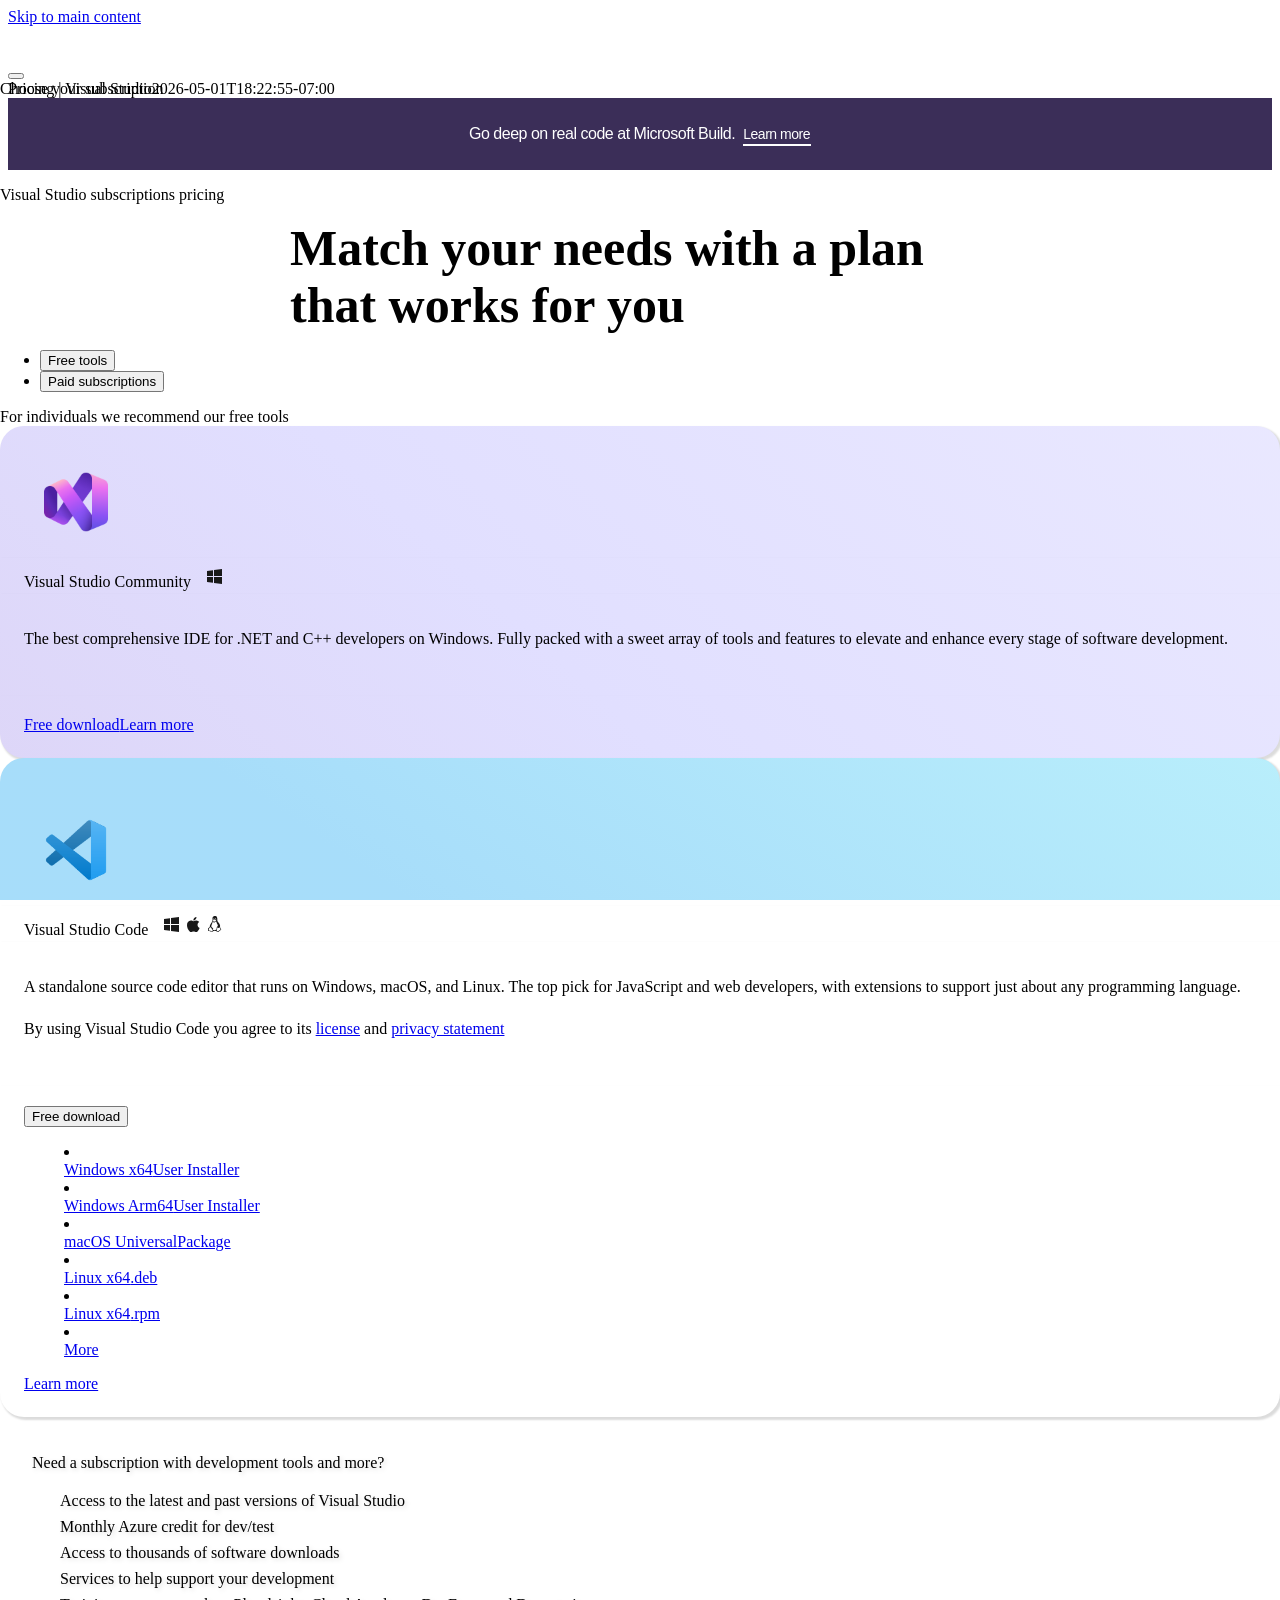
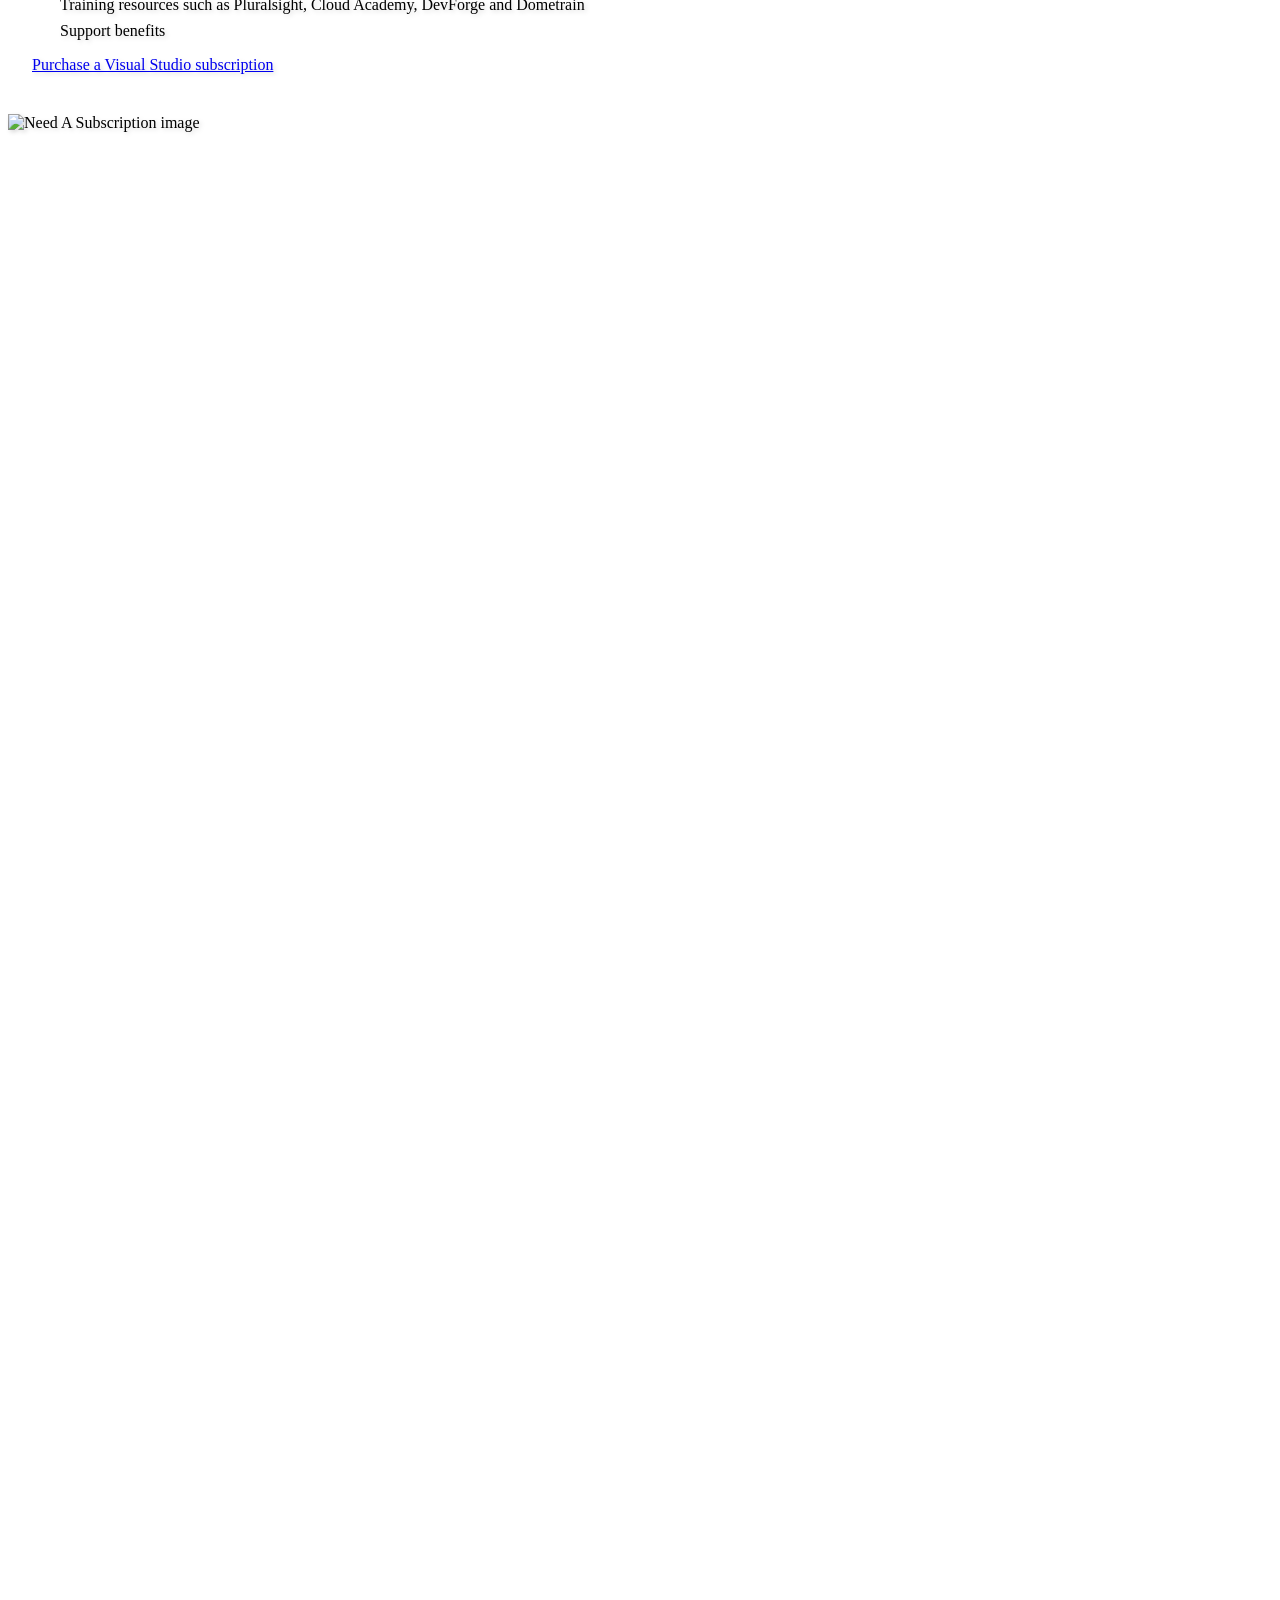
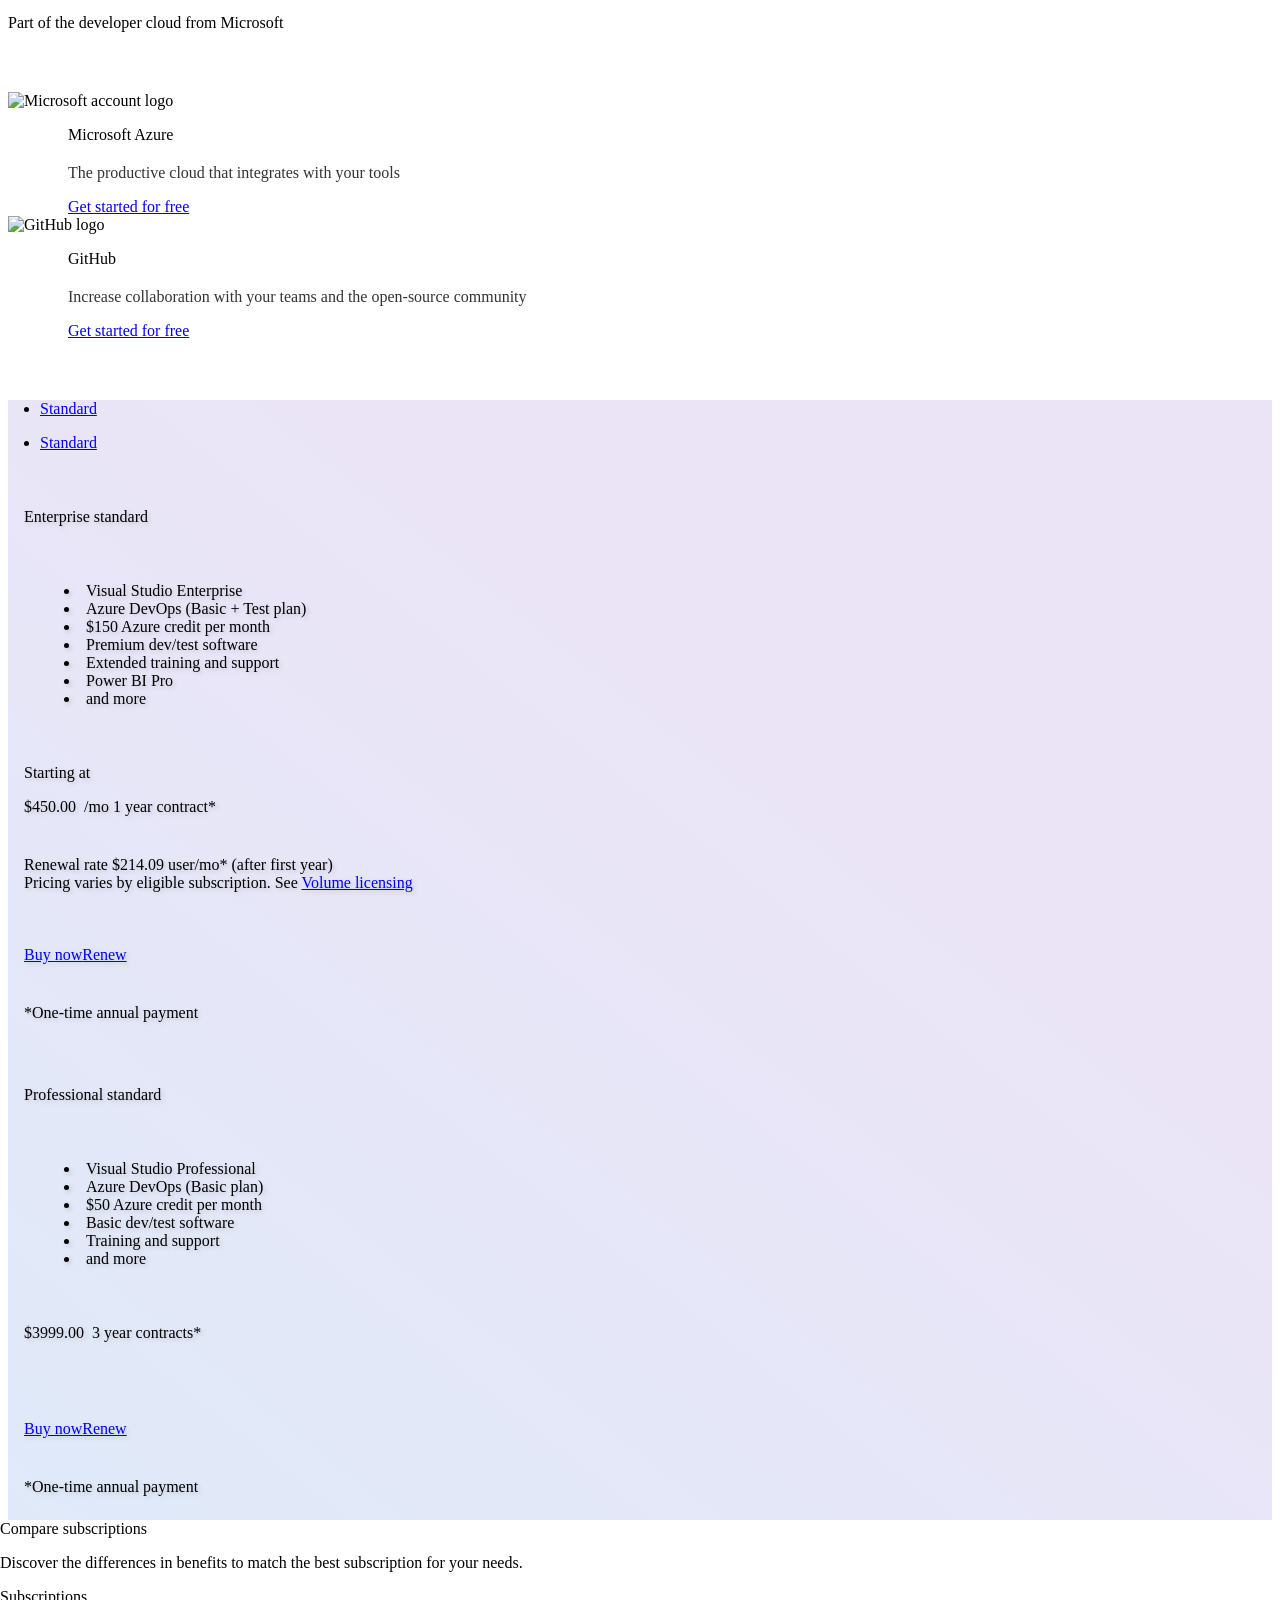
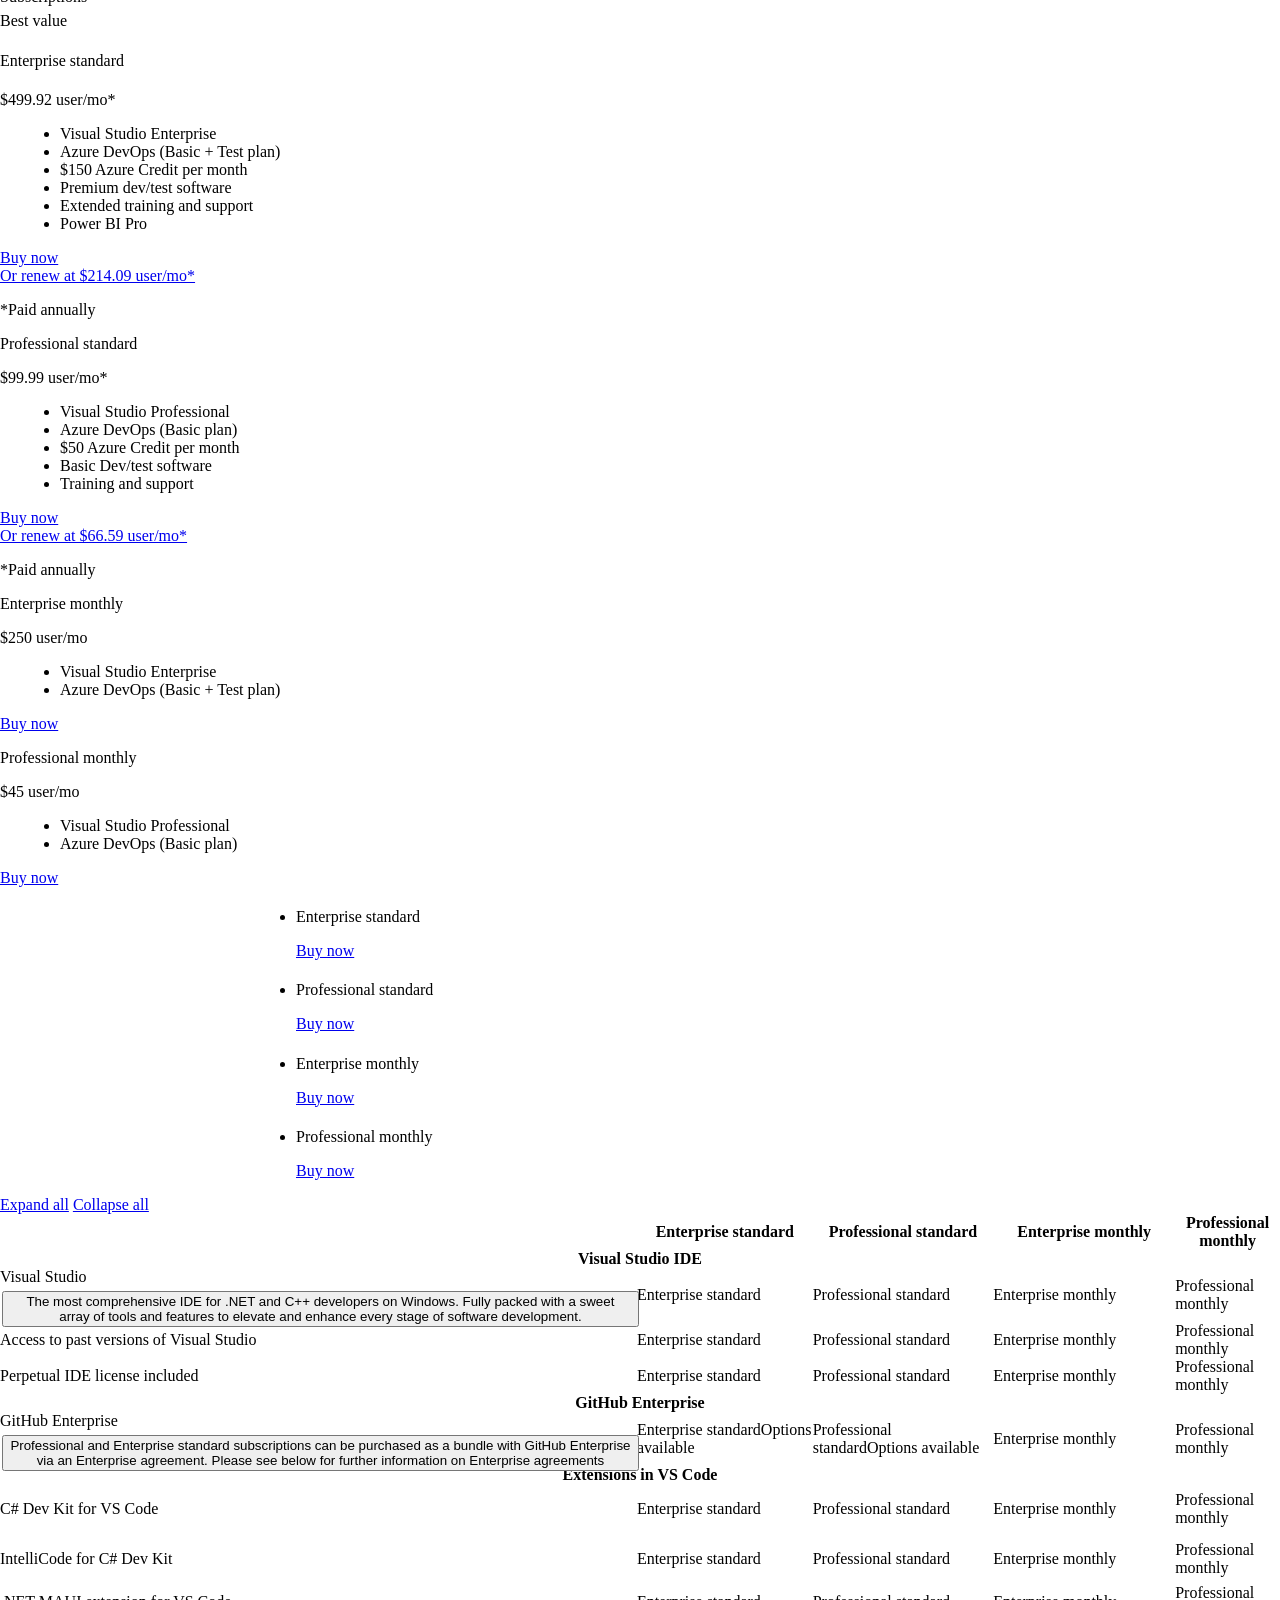
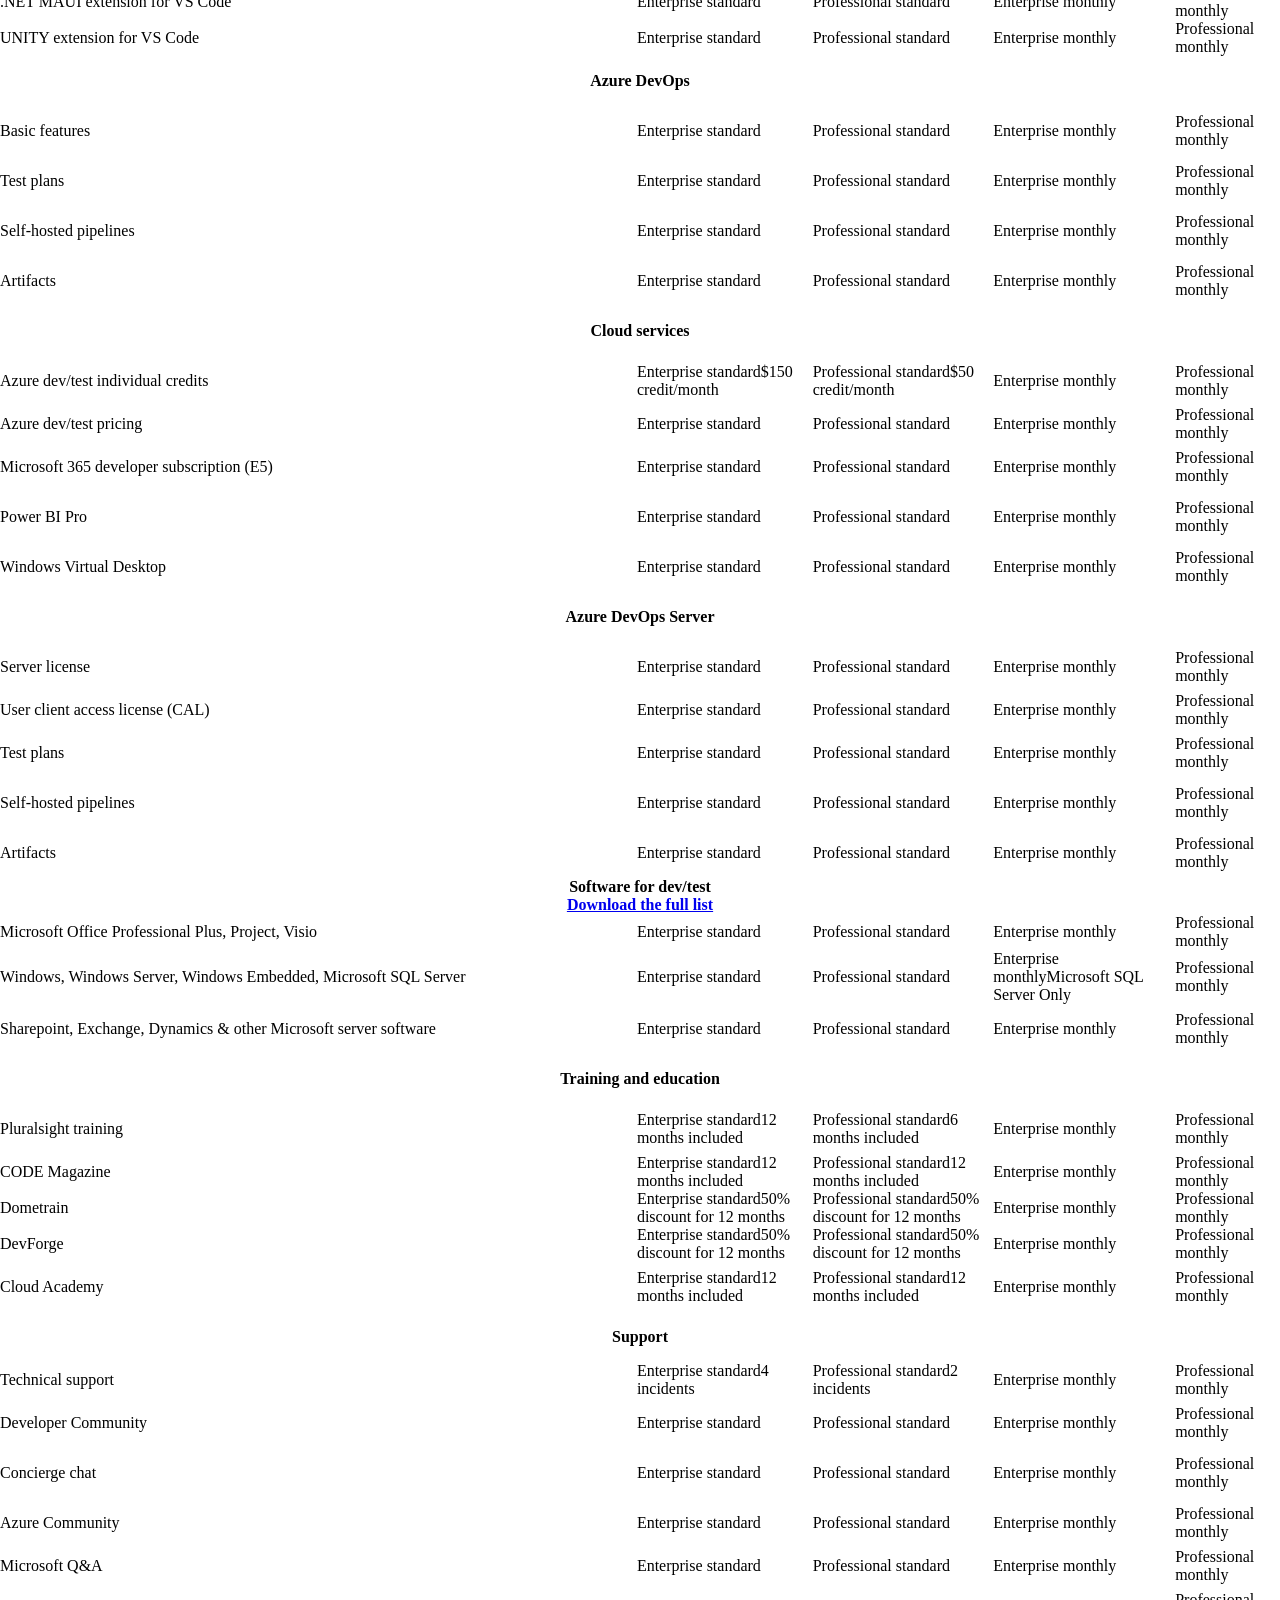
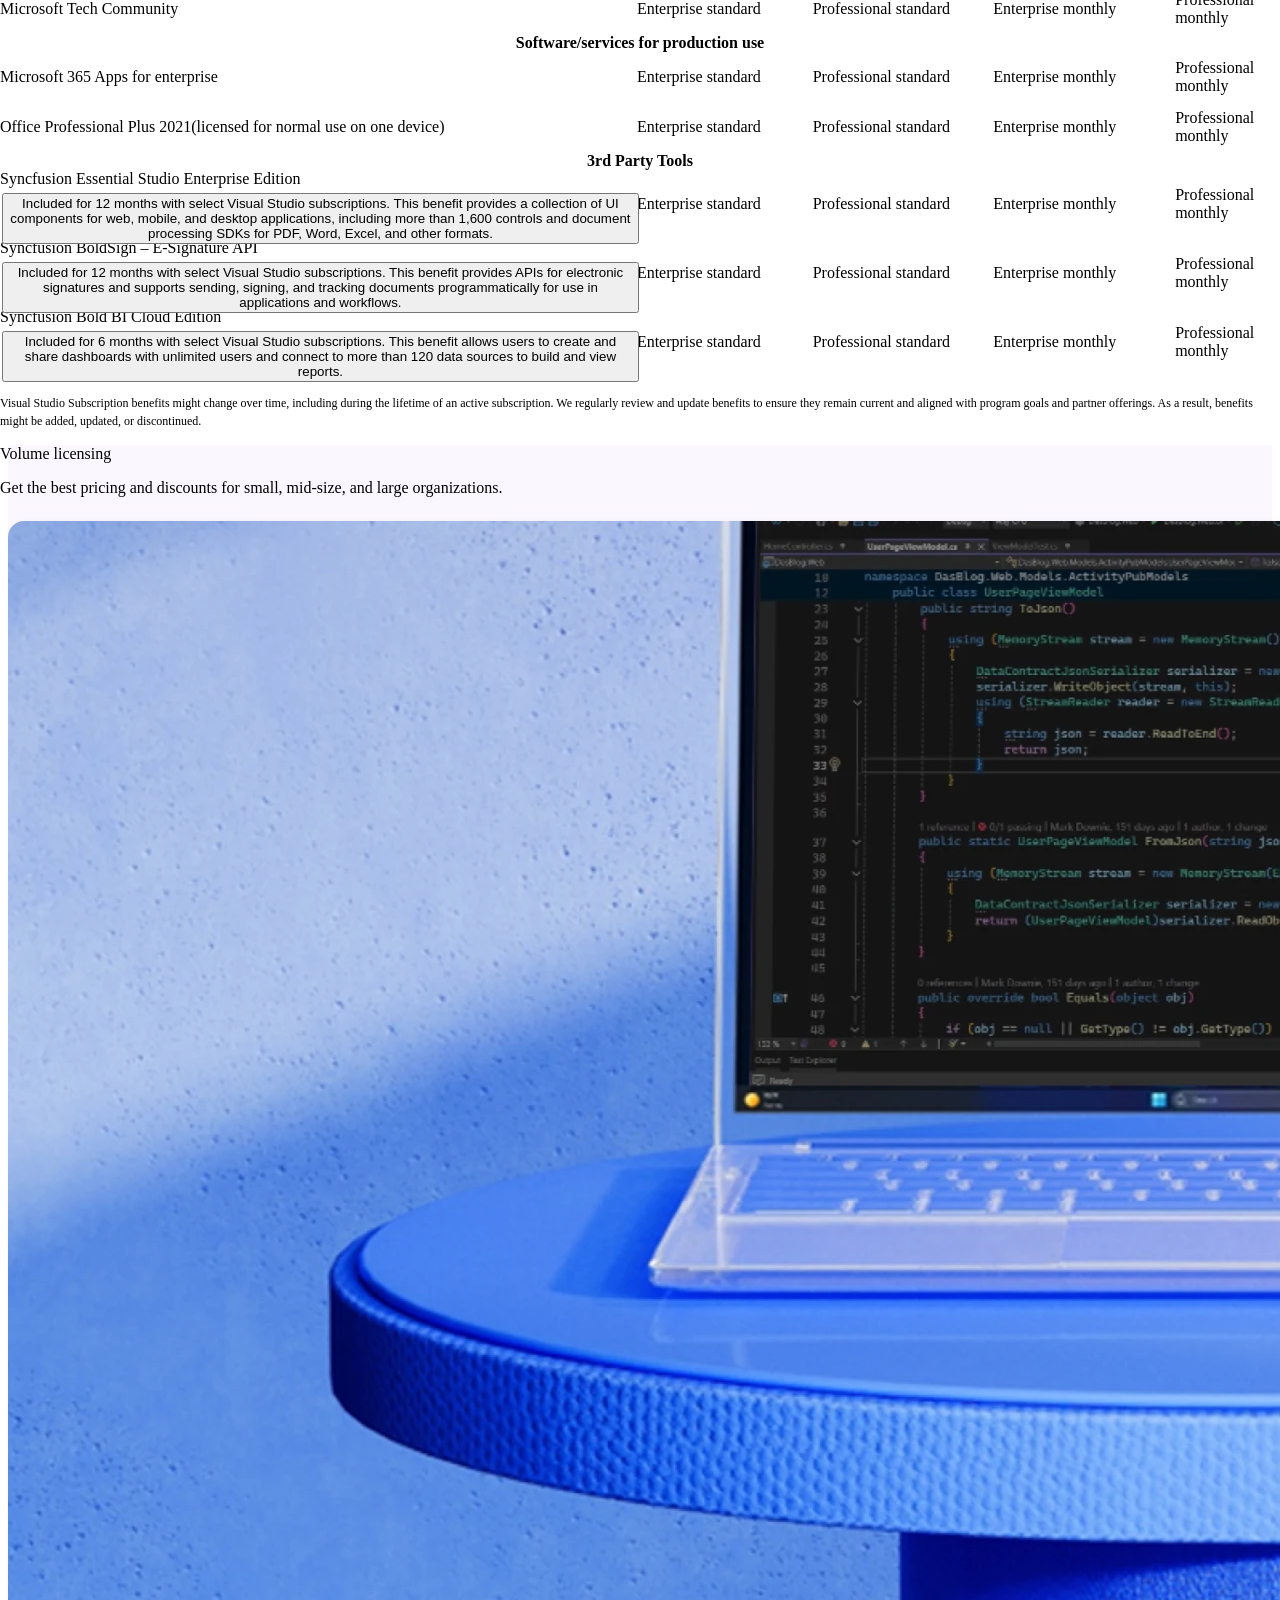
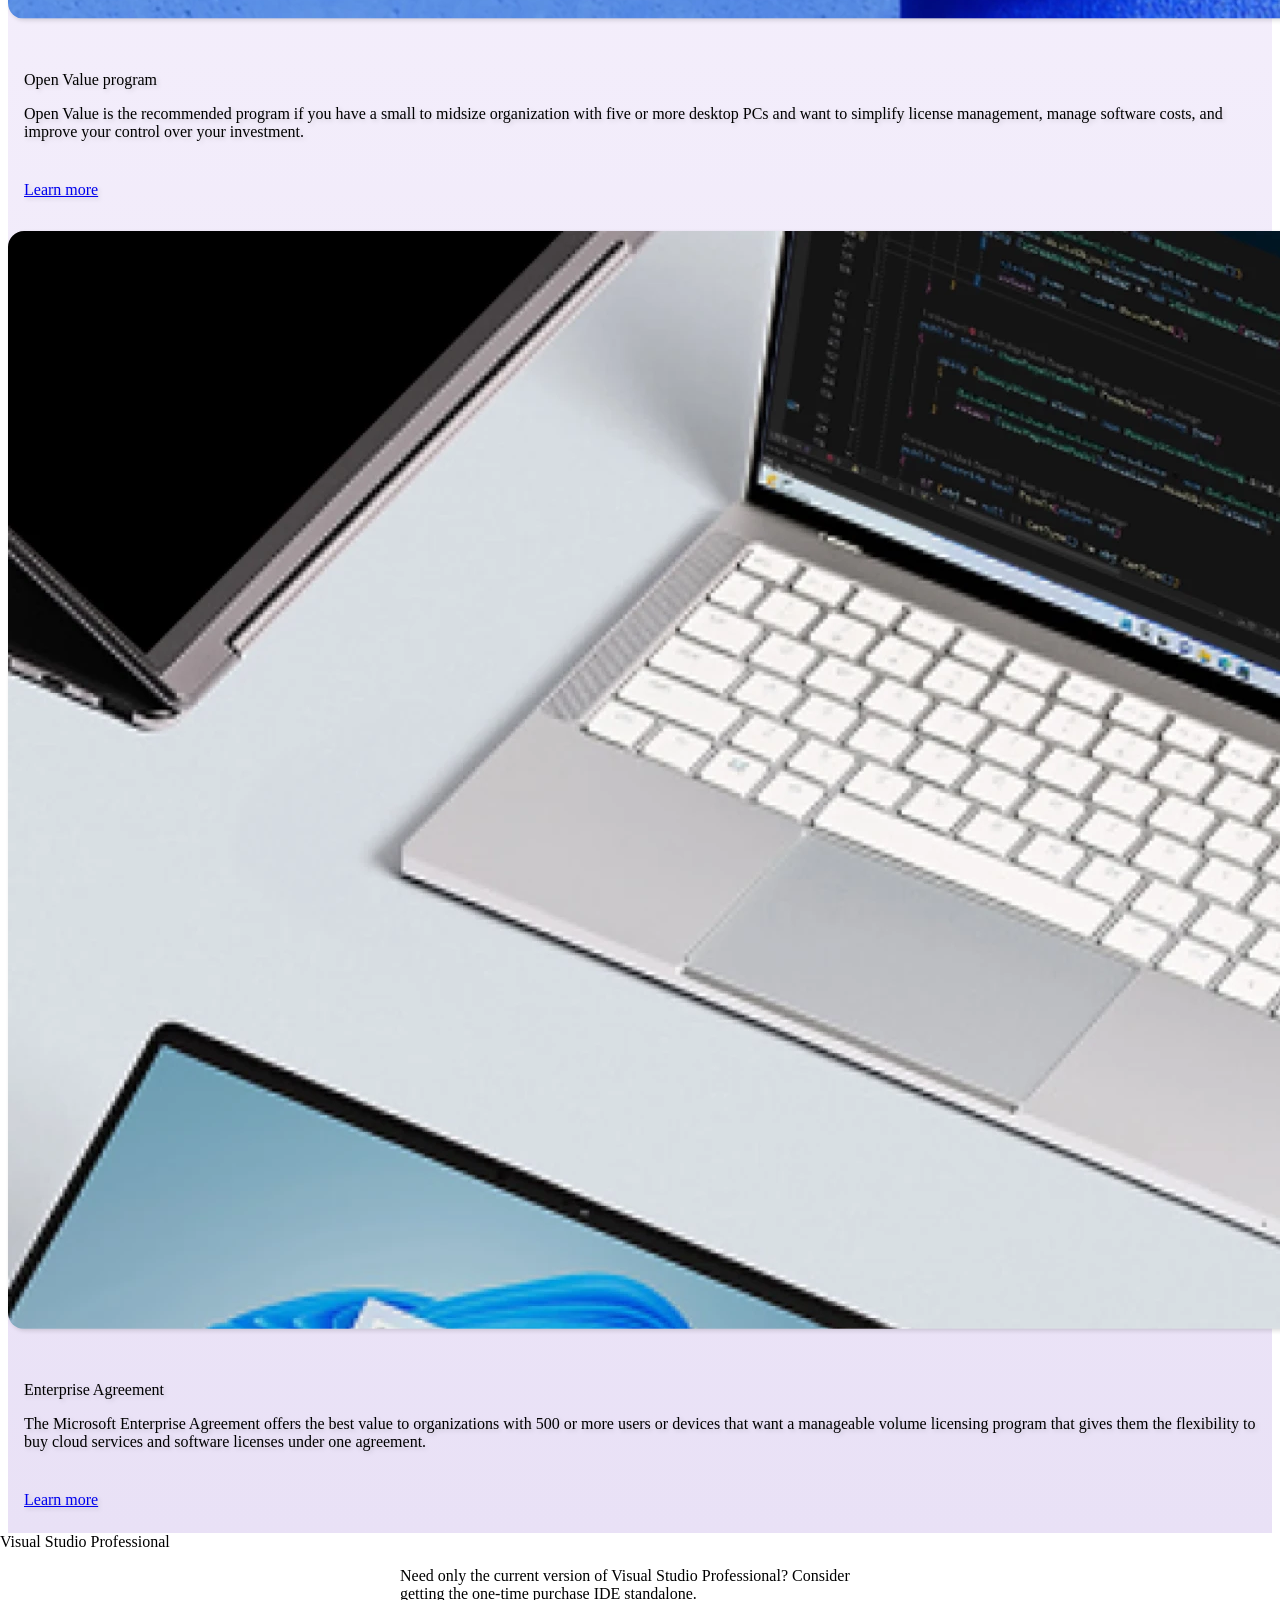
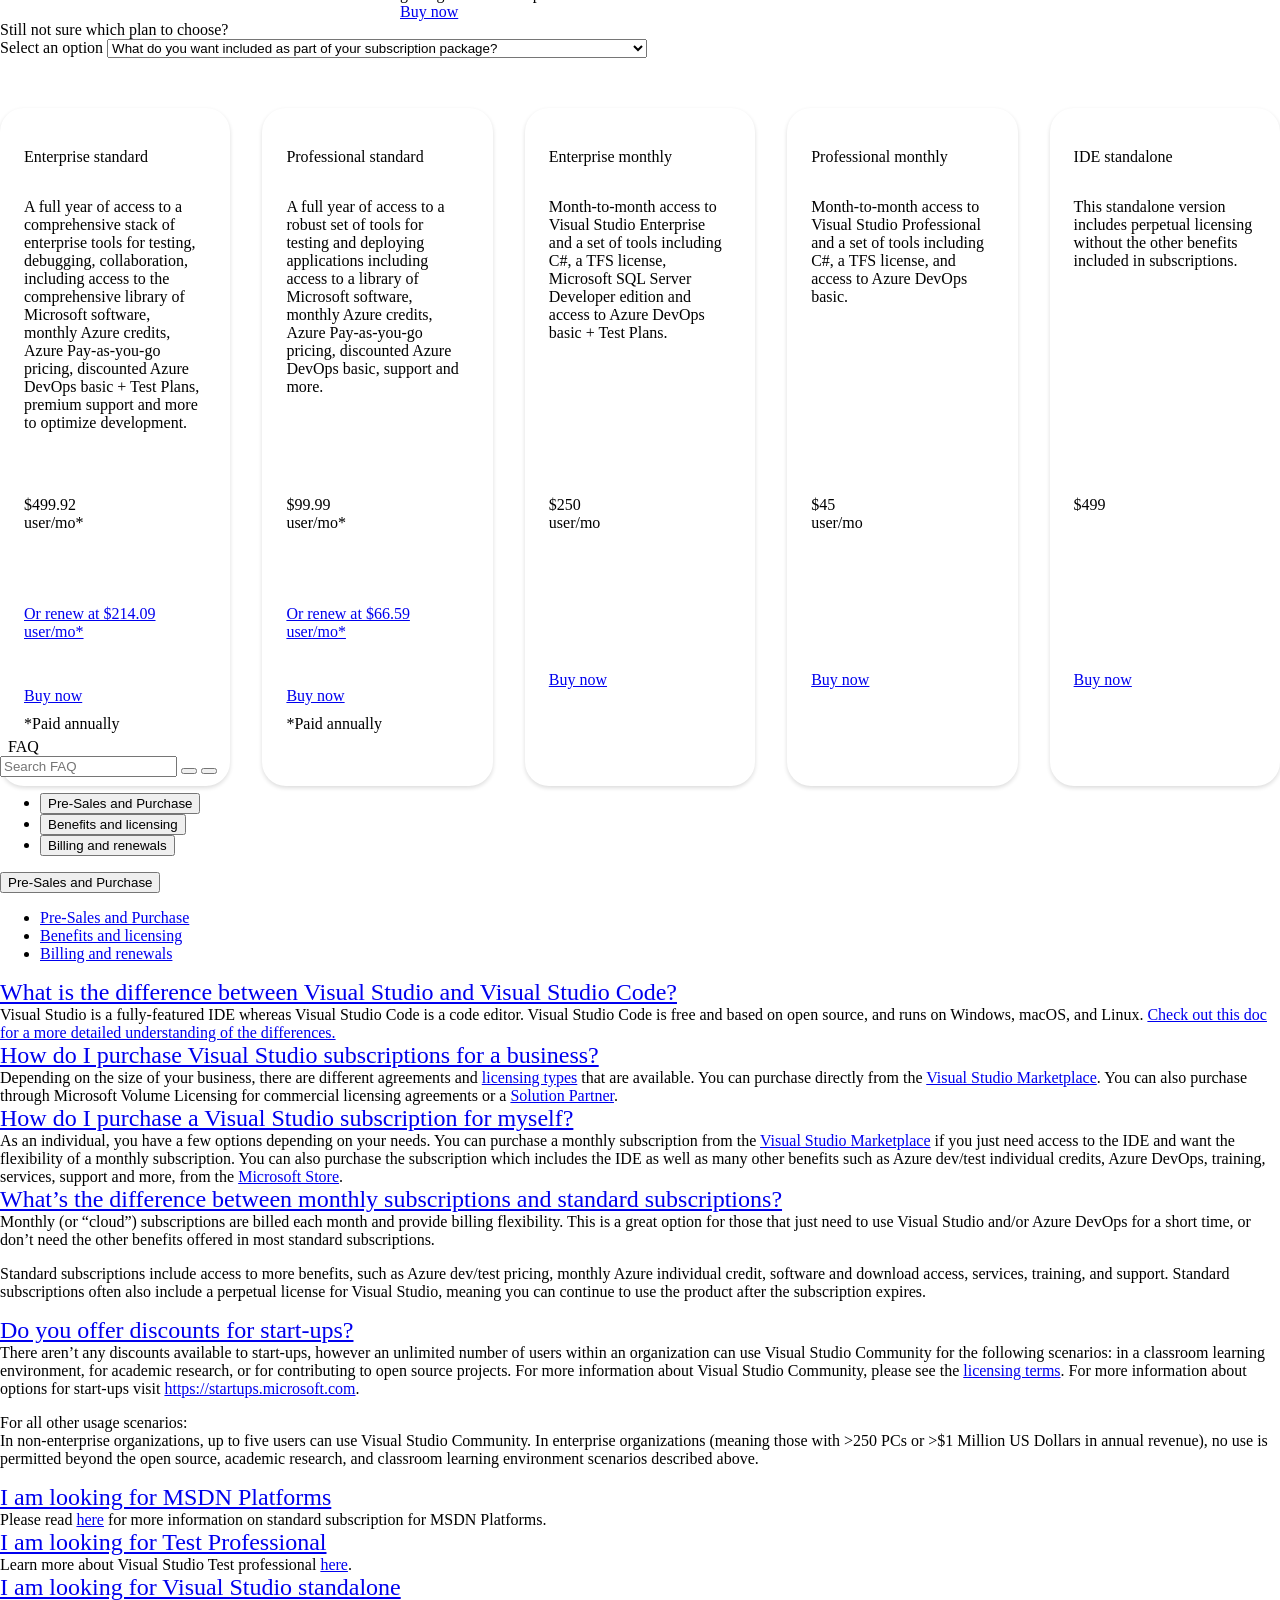
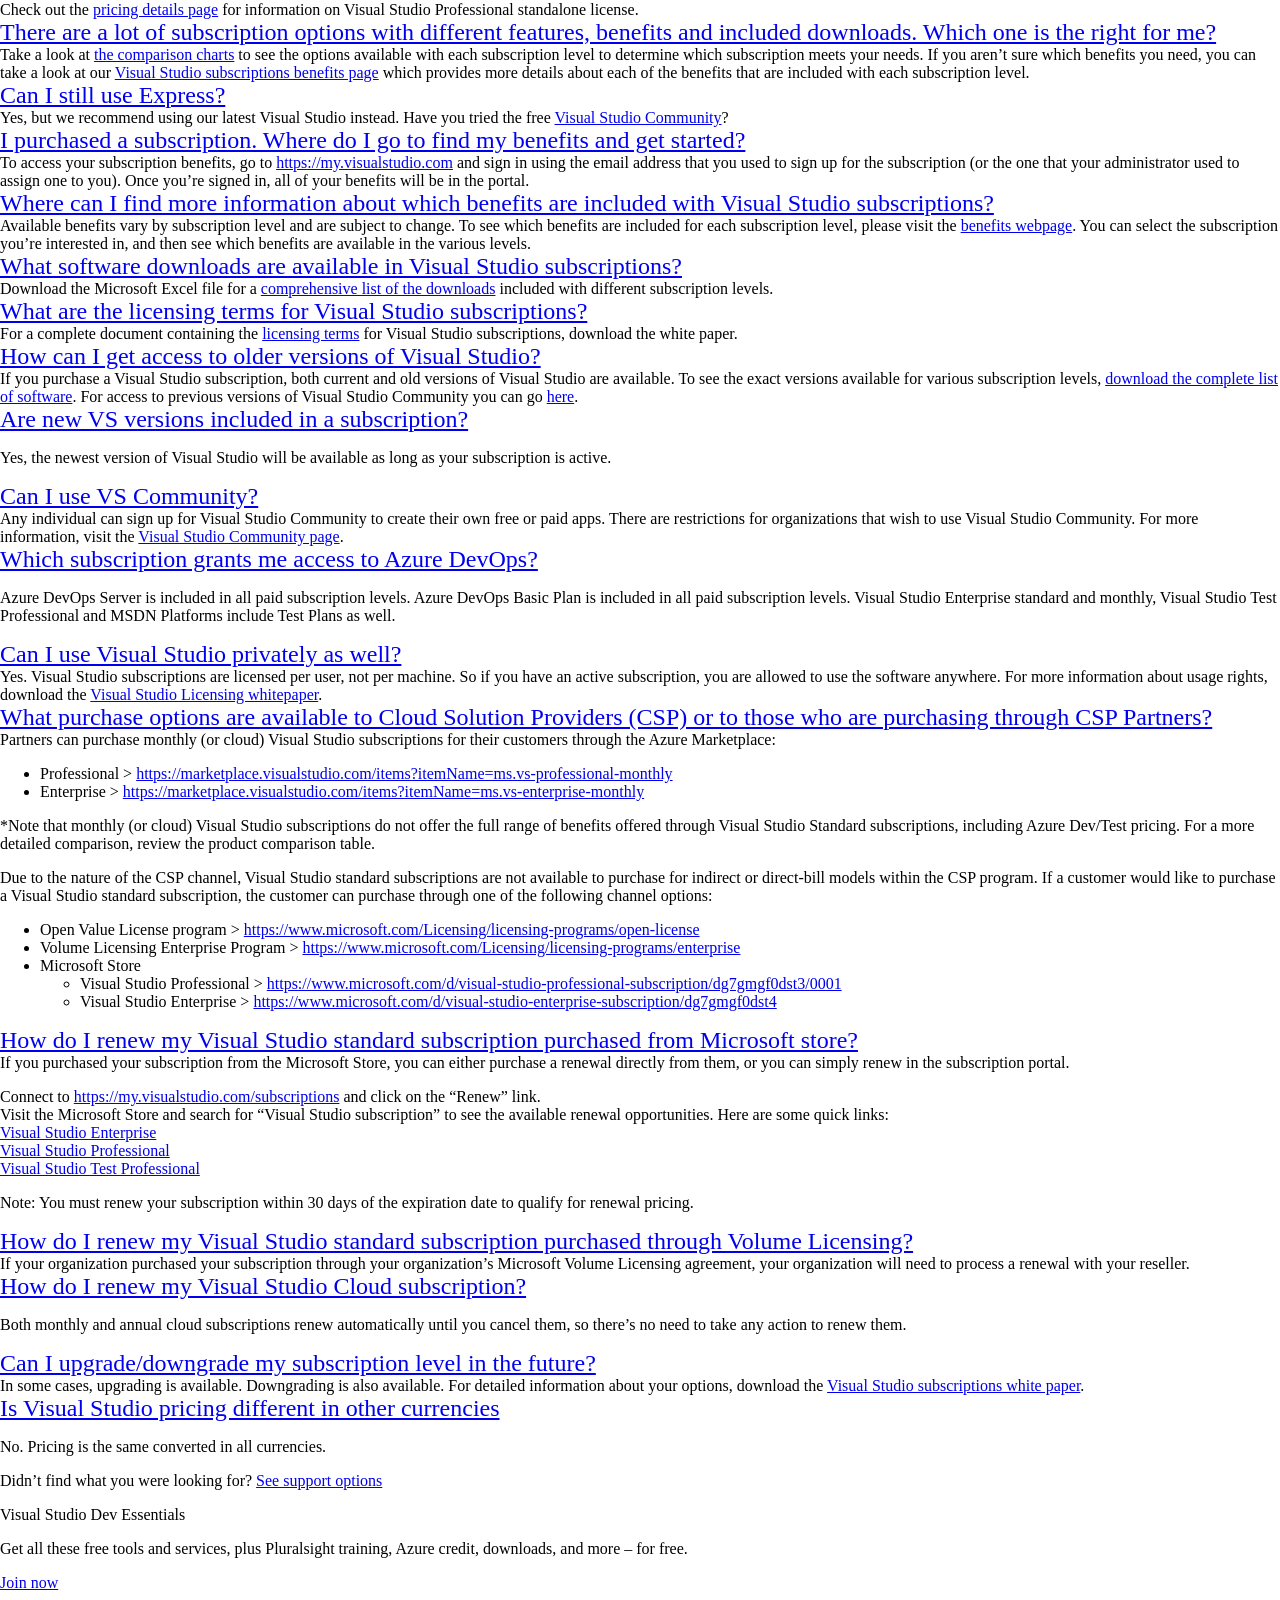
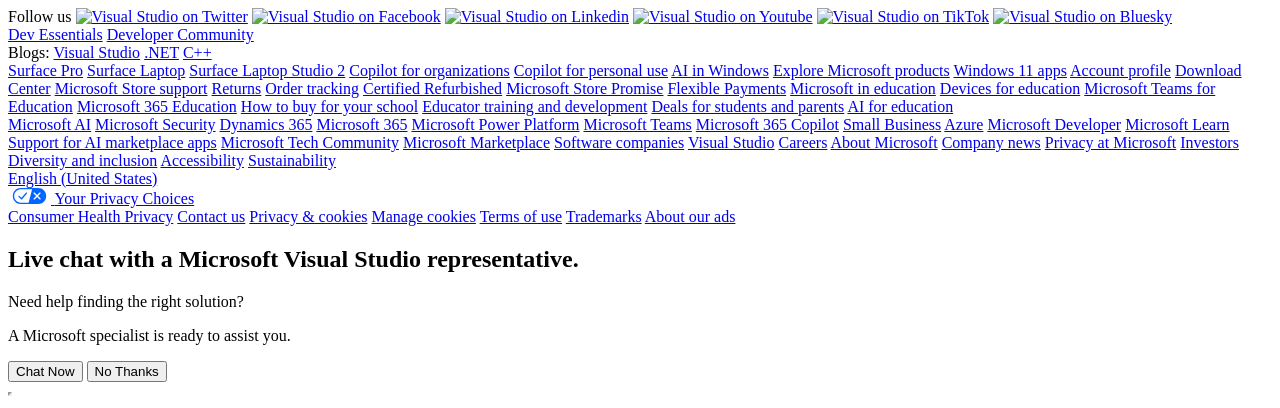
==== vs/pricing/index.html @ 4fc7f474 "Remove monthly tab from paid subscription section" ====
<!DOCTYPE html>
<html class="avada-html-layout-wide avada-html-header-position-top" lang="en-US" >

<head>
	<meta http-equiv="Content-Type" content="text/html; charset=utf-8" />

	<!--- Fav icon for Edge ---->
		<script>
		var newrelic_browser_appID = '926586826';
		var newrelic_browser_agent_id = '926586826';
	</script>
	<title>
	Visual Studio Pricing: Compare Subscription Plans & Costs</title>
<meta name="description" content="Professional developer tools subscription & licenses. See our Visual Studio Professional, Enterprise, Test Professional, & MSDN Platforms pricing today." />
<meta name="robots" content="max-snippet:-1, max-image-preview:large, max-video-preview:-1"/>
<link rel="canonical" href="https://visualstudio.microsoft.com/vs/pricing/?tab=paid-subscriptions" />
<meta property="og:locale" content="en_US" />
<meta property="og:type" content="article" />
<meta property="og:title" content="Visual Studio Pricing: Compare Subscription Plans & Costs" />
<meta property="og:description" content="Professional developer tools subscription & licenses. See our Visual Studio Professional, Enterprise, Test Professional, & MSDN Platforms pricing today." />
<meta property="og:url" content="https://visualstudio.microsoft.com/vs/pricing/?tab=paid-subscriptions" />
<meta property="og:site_name" content="Visual Studio" />
<meta property="og:image" content="https://visualstudio.microsoft.com/wp-content/uploads/2025/03/vscom-share-image.jpg" />
<meta property="og:image:width" content="800" />
<meta property="og:image:height" content="450" />
<meta name="twitter:card" content="summary_large_image" />
<meta name="twitter:description" content="Professional developer tools subscription & licenses. See our Visual Studio Professional, Enterprise, Test Professional, & MSDN Platforms pricing today." />
<meta name="twitter:title" content="Visual Studio Pricing: Compare Subscription Plans & Costs"  />
<meta name="twitter:image" content="https://visualstudio.microsoft.com/wp-content/uploads/2025/03/vscom-share-image.jpg" />
<script type="application/ld+json">
{"@context": "https://schema.org",
		"@graph": [
			{
				"@type": "WebSite",
				"@id": "https://visualstudio.microsoft.com/#website",
				"url": "https://visualstudio.microsoft.com/",
				"name": "Visual Studio",
				"description": "Any Developer, Any App, Any Platform",
				"potentialAction": {
					"@type": "SearchAction",
					"target": "https://visualstudio.microsoft.com/?s={search_term_string}",
					"query-input": "required name=search_term_string"
				}
			},
			{
				"@type": "ImageObject",
				"@id": "https://visualstudio.microsoft.com/vs/pricing/?tab=paid-subscriptions#primaryimage",
				"url": "https://visualstudio.microsoft.com/wp-content/uploads/2025/03/vscom-share-image.jpg",
				"width": 1200,
				"height": 628
			},
			{
				"@type": "WebPage",
				"@id": "https://visualstudio.microsoft.com/vs/pricing/?tab=paid-subscriptions#webpage",
				"url": "https://visualstudio.microsoft.com/vs/pricing/?tab=paid-subscriptions",
				"inLanguage": "en_US",
				"name": "Visual Studio Pricing: Compare Subscription Plans & Costs",
				"isPartOf": {
					"@id": "http://localhost/#website"
				},
				"primaryImageOfPage": {
					"@id": "https://visualstudio.microsoft.com/vs/pricing/?tab=paid-subscriptions '#primaryimage"
				},
				"datePublished": "2025-11-11T06:57:45+00:00",
				"dateModified": "2026-05-01T18:22:55+00:00",
				"description": "Professional developer tools subscription & licenses. See our Visual Studio Professional, Enterprise, Test Professional, & MSDN Platforms pricing today."
			}
		]
	}
</script><meta name='robots' content='max-image-preview:large' />
<link rel="alternate" type="application/rss+xml" title="Visual Studio &raquo; Feed" href="https://visualstudio.microsoft.com/feed/" />
<link rel="alternate" type="application/rss+xml" title="Visual Studio &raquo; Comments Feed" href="https://visualstudio.microsoft.com/comments/feed/" />
								<link rel="icon" href="https://visualstudio.microsoft.com/wp-content/uploads/2017/02/Microsoft-favicon.png" type="image/png" />
		
					<!-- Apple Touch Icon -->
						<link rel="apple-touch-icon" sizes="180x180" href="https://visualstudio.microsoft.com/wp-content/uploads/2022/05/Microsoft-180.png" type="image/png">
		
					<!-- Android Icon -->
						<link rel="icon" sizes="192x192" href="https://visualstudio.microsoft.com/wp-content/uploads/2022/05/Microsoft-120.png" type="image/png">
		
					<!-- MS Edge Icon -->
						<meta name="msapplication-TileImage" content="https://visualstudio.microsoft.com/wp-content/uploads/2022/05/Microsoft-152.png" type="image/png">
				<style id='wp-img-auto-sizes-contain-inline-css' type='text/css'>
img:is([sizes=auto i],[sizes^="auto," i]){contain-intrinsic-size:3000px 1500px}
/*# sourceURL=wp-img-auto-sizes-contain-inline-css */
</style>
<link rel='stylesheet' id='microsoft-uhf-css' href='https://visualstudio.microsoft.com/wp-content/plugins/microsoft-uhf/assets/microsoft-uhf.css?ver=0.3.3' type='text/css' media='all' />
<link rel='stylesheet' id='fabric-icons-css' href='https://visualstudio.microsoft.com/wp-content/plugins/fabric-icon-manager//assets/css/vscom-icons.css?ver=1743011743' type='text/css' media='all' />
<link rel='stylesheet' id='fusion-dynamic-css-css' href='https://visualstudio.microsoft.com/wp-content/uploads/fusion-styles/a99d24a2243f45a87a85764e5bc60a25.min.css?ver=3.14.2' type='text/css' media='all' />
<link rel='stylesheet' id='avada-fullwidth-md-css' href='https://visualstudio.microsoft.com/wp-content/plugins/fusion-builder/assets/css/media/fullwidth-md.min.css?ver=3.14.2' type='text/css' media='only screen and (max-width: 1084px)' />
<link rel='stylesheet' id='avada-fullwidth-sm-css' href='https://visualstudio.microsoft.com/wp-content/plugins/fusion-builder/assets/css/media/fullwidth-sm.min.css?ver=3.14.2' type='text/css' media='only screen and (max-width: 860px)' />
<link rel='stylesheet' id='avada-image-md-css' href='https://visualstudio.microsoft.com/wp-content/plugins/fusion-builder/assets/css/media/image-md.min.css?ver=7.14.2' type='text/css' media='only screen and (max-width: 1084px)' />
<link rel='stylesheet' id='avada-image-sm-css' href='https://visualstudio.microsoft.com/wp-content/plugins/fusion-builder/assets/css/media/image-sm.min.css?ver=7.14.2' type='text/css' media='only screen and (max-width: 860px)' />
<link rel='stylesheet' id='avada-section-separator-md-css' href='https://visualstudio.microsoft.com/wp-content/plugins/fusion-builder/assets/css/media/section-separator-md.min.css?ver=3.14.2' type='text/css' media='only screen and (max-width: 1084px)' />
<link rel='stylesheet' id='avada-section-separator-sm-css' href='https://visualstudio.microsoft.com/wp-content/plugins/fusion-builder/assets/css/media/section-separator-sm.min.css?ver=3.14.2' type='text/css' media='only screen and (max-width: 860px)' />
<link rel='stylesheet' id='avada-tabs-lg-min-css' href='https://visualstudio.microsoft.com/wp-content/plugins/fusion-builder/assets/css/media/tabs-lg-min.min.css?ver=7.14.2' type='text/css' media='only screen and (min-width: 860px)' />
<link rel='stylesheet' id='avada-tabs-lg-max-css' href='https://visualstudio.microsoft.com/wp-content/plugins/fusion-builder/assets/css/media/tabs-lg-max.min.css?ver=7.14.2' type='text/css' media='only screen and (max-width: 860px)' />
<link rel='stylesheet' id='avada-tabs-md-css' href='https://visualstudio.microsoft.com/wp-content/plugins/fusion-builder/assets/css/media/tabs-md.min.css?ver=7.14.2' type='text/css' media='only screen and (max-width: 1084px)' />
<link rel='stylesheet' id='avada-tabs-sm-css' href='https://visualstudio.microsoft.com/wp-content/plugins/fusion-builder/assets/css/media/tabs-sm.min.css?ver=7.14.2' type='text/css' media='only screen and (max-width: 860px)' />
<link rel='stylesheet' id='awb-text-md-css' href='https://visualstudio.microsoft.com/wp-content/plugins/fusion-builder/assets/css/media/text-md.min.css?ver=3.14.2' type='text/css' media='only screen and (max-width: 1084px)' />
<link rel='stylesheet' id='awb-text-sm-css' href='https://visualstudio.microsoft.com/wp-content/plugins/fusion-builder/assets/css/media/text-sm.min.css?ver=3.14.2' type='text/css' media='only screen and (max-width: 860px)' />
<link rel='stylesheet' id='awb-title-md-css' href='https://visualstudio.microsoft.com/wp-content/plugins/fusion-builder/assets/css/media/title-md.min.css?ver=3.14.2' type='text/css' media='only screen and (max-width: 1084px)' />
<link rel='stylesheet' id='awb-title-sm-css' href='https://visualstudio.microsoft.com/wp-content/plugins/fusion-builder/assets/css/media/title-sm.min.css?ver=3.14.2' type='text/css' media='only screen and (max-width: 860px)' />
<link rel='stylesheet' id='awb-meta-md-css' href='https://visualstudio.microsoft.com/wp-content/plugins/fusion-builder/assets/css/media/meta-md.min.css?ver=7.14.2' type='text/css' media='only screen and (max-width: 1084px)' />
<link rel='stylesheet' id='awb-meta-sm-css' href='https://visualstudio.microsoft.com/wp-content/plugins/fusion-builder/assets/css/media/meta-sm.min.css?ver=7.14.2' type='text/css' media='only screen and (max-width: 860px)' />
<link rel='stylesheet' id='awb-layout-colums-md-css' href='https://visualstudio.microsoft.com/wp-content/plugins/fusion-builder/assets/css/media/layout-columns-md.min.css?ver=3.14.2' type='text/css' media='only screen and (max-width: 1084px)' />
<link rel='stylesheet' id='awb-layout-colums-sm-css' href='https://visualstudio.microsoft.com/wp-content/plugins/fusion-builder/assets/css/media/layout-columns-sm.min.css?ver=3.14.2' type='text/css' media='only screen and (max-width: 860px)' />
<link rel='stylesheet' id='avada-max-1c-css' href='https://visualstudio.microsoft.com/wp-content/themes/Avada/assets/css/media/max-1c.min.css?ver=7.14.2' type='text/css' media='only screen and (max-width: 640px)' />
<link rel='stylesheet' id='avada-max-2c-css' href='https://visualstudio.microsoft.com/wp-content/themes/Avada/assets/css/media/max-2c.min.css?ver=7.14.2' type='text/css' media='only screen and (max-width: 800px)' />
<link rel='stylesheet' id='avada-min-2c-max-3c-css' href='https://visualstudio.microsoft.com/wp-content/themes/Avada/assets/css/media/min-2c-max-3c.min.css?ver=7.14.2' type='text/css' media='only screen and (min-width: 800px) and (max-width: 960px)' />
<link rel='stylesheet' id='avada-min-3c-max-4c-css' href='https://visualstudio.microsoft.com/wp-content/themes/Avada/assets/css/media/min-3c-max-4c.min.css?ver=7.14.2' type='text/css' media='only screen and (min-width: 960px) and (max-width: 1120px)' />
<link rel='stylesheet' id='avada-min-4c-max-5c-css' href='https://visualstudio.microsoft.com/wp-content/themes/Avada/assets/css/media/min-4c-max-5c.min.css?ver=7.14.2' type='text/css' media='only screen and (min-width: 1120px) and (max-width: 1280px)' />
<link rel='stylesheet' id='avada-min-5c-max-6c-css' href='https://visualstudio.microsoft.com/wp-content/themes/Avada/assets/css/media/min-5c-max-6c.min.css?ver=7.14.2' type='text/css' media='only screen and (min-width: 1280px) and (max-width: 1440px)' />
<link rel='stylesheet' id='avada-min-768-max-1024-p-css' href='https://visualstudio.microsoft.com/wp-content/themes/Avada/assets/css/media/min-768-max-1024-p.min.css?ver=7.14.2' type='text/css' media='only screen and (min-device-width: 768px) and (max-device-width: 1024px) and (orientation: portrait)' />
<link rel='stylesheet' id='avada-min-768-max-1024-p-header-legacy-css' href='https://visualstudio.microsoft.com/wp-content/themes/Avada/assets/css/media/min-768-max-1024-p-header-legacy.min.css?ver=7.14.2' type='text/css' media='only screen and (min-device-width: 768px) and (max-device-width: 1024px) and (orientation: portrait)' />
<link rel='stylesheet' id='avada-min-768-max-1024-l-css' href='https://visualstudio.microsoft.com/wp-content/themes/Avada/assets/css/media/min-768-max-1024-l.min.css?ver=7.14.2' type='text/css' media='only screen and (min-device-width: 768px) and (max-device-width: 1024px) and (orientation: landscape)' />
<link rel='stylesheet' id='avada-min-768-max-1024-l-header-legacy-css' href='https://visualstudio.microsoft.com/wp-content/themes/Avada/assets/css/media/min-768-max-1024-l-header-legacy.min.css?ver=7.14.2' type='text/css' media='only screen and (min-device-width: 768px) and (max-device-width: 1024px) and (orientation: landscape)' />
<link rel='stylesheet' id='avada-max-640-css' href='https://visualstudio.microsoft.com/wp-content/themes/Avada/assets/css/media/max-640.min.css?ver=7.14.2' type='text/css' media='only screen and (max-device-width: 640px)' />
<link rel='stylesheet' id='avada-max-main-css' href='https://visualstudio.microsoft.com/wp-content/themes/Avada/assets/css/media/max-main.min.css?ver=7.14.2' type='text/css' media='only screen and (max-width: 1440px)' />
<link rel='stylesheet' id='avada-max-cbp-css' href='https://visualstudio.microsoft.com/wp-content/themes/Avada/assets/css/media/max-cbp.min.css?ver=7.14.2' type='text/css' media='only screen and (max-width: 860px)' />
<link rel='stylesheet' id='avada-child-stylesheet-css' href='https://visualstudio.microsoft.com/wp-content/themes/Avada-Child-Theme/modern-styles.min.css?1776788515' type='text/css' media='all' />
<link rel='stylesheet' id='vscom-legacy-global-styles-css' href='https://visualstudio.microsoft.com/wp-content/themes/Avada-Child-Theme/assets/css/vscom-legacy-global.min.css?ver=1771963205' type='text/css' media='all' />
<link rel='stylesheet' id='style-en-css' href='https://visualstudio.microsoft.com/wp-content/themes/Avada-Child-Theme/css-languages/en.min.css?1771963205' type='text/css' media='all' />
<link rel='stylesheet' id='vscom-pricing-temp-style-css' href='https://visualstudio.microsoft.com/wp-content/themes/Avada-Child-Theme/assets/css/temp/pricing.min.css?1736452972' type='text/css' media='all' />
			<meta name="ms.locale_id" content="42693" />
			<meta name="ms.locale_slug" content="pricing" />
			<script type="text/javascript">
				// document.onReady
				document.addEventListener("DOMContentLoaded", function(event) { 
					var locale_slug = "pricing";
					var locale_id = "42693";
				});
			</script><script type="text/javascript" src="https://visualstudio.microsoft.com/wp-includes/js/jquery/jquery.min.js?ver=3.7.1" id="jquery-core-js"></script>
<script type="text/javascript" src="https://visualstudio.microsoft.com/wp-content/plugins/vscom-utility-plugin/js/utility.min.js?ver=1675795484" id="vscom_common_js-js"></script>
<script type="text/javascript" src="https://visualstudio.microsoft.com/wp-content/themes/Avada-Child-Theme/assets/js/liveperson-chat.min.js?ver=1744917364" id="vscom-liveperson-chat-js"></script>
<link rel="EditURI" type="application/rsd+xml" title="RSD" href="https://visualstudio.microsoft.com/xmlrpc.php?rsd" />
<link rel='shortlink' href='https://visualstudio.microsoft.com/?p=42693' />
		<script type="text/javascript">
			(function(c, l, a, r, i, t, y) {
				c[a] = c[a] || function() {
					(c[a].q = c[a].q || []).push(arguments)
				};
				t = l.createElement(r);
				t.async = 1;
				t.src = "https://www.clarity.ms/tag/" + i + "?ref=wordpress";
				y = l.getElementsByTagName(r)[0];
				y.parentNode.insertBefore(t, y);
			})(window, document, "clarity", "script", "jmjgcz3l72");
		</script>
	<style>
    uhf-header:not(:defined) {
        display: block;
        height: 54px;
    }

    uhf-brand:not(:defined),
    uhf-contextual-nav:not(:defined),
    uhf-actions:not(:defined),
    uhf-global-nav:not(:defined),
    uhf-search:not(:defined),
    uhf-mecontrol:not(:defined),
    uhf-cart:not(:defined),
    uhf-dropdown:not(:defined),
    uhf-popout:not(:defined) {
        visibility: hidden;
    }
</style>
<link rel="stylesheet" href="https://uhf.microsoft.com/statics/20260430.06.11/css/style-D1vdiKWt.css" /><meta name="generator" content="performance-lab 4.1.0; plugins: webp-uploads">
<meta name="ms.shortidmsdn" content="page-42693" />
<meta name="ms.lang" content="en" />
<meta name="ms.loc" content="US" />
<meta name="Ms.Locale" content="en_US" />
<link rel="alternate" hreflang="x-default" href="https://visualstudio.microsoft.com/vs/pricing/" /><link rel="alternate" hreflang="cs" href="https://visualstudio.microsoft.com/cs/vs/pricing/" /><link rel="alternate" hreflang="de" href="https://visualstudio.microsoft.com/de/vs/pricing/" /><link rel="alternate" hreflang="en" href="https://visualstudio.microsoft.com/vs/pricing/" /><link rel="alternate" hreflang="es" href="https://visualstudio.microsoft.com/es/vs/pricing/" /><link rel="alternate" hreflang="fr" href="https://visualstudio.microsoft.com/fr/vs/pricing/" /><link rel="alternate" hreflang="it" href="https://visualstudio.microsoft.com/it/vs/pricing/" /><link rel="alternate" hreflang="ja" href="https://visualstudio.microsoft.com/ja/vs/pricing/" /><link rel="alternate" hreflang="ko" href="https://visualstudio.microsoft.com/ko/vs/pricing/" /><link rel="alternate" hreflang="pl" href="https://visualstudio.microsoft.com/pl/vs/pricing/" /><link rel="alternate" hreflang="pt-br" href="https://visualstudio.microsoft.com/pt-br/vs/pricing/" /><link rel="alternate" hreflang="ru" href="https://visualstudio.microsoft.com/ru/vs/pricing/" /><link rel="alternate" hreflang="tr" href="https://visualstudio.microsoft.com/tr/vs/pricing/" /><link rel="alternate" hreflang="zh-hans" href="https://visualstudio.microsoft.com/zh-hans/vs/pricing/" /><link rel="alternate" hreflang="zh-hant" href="https://visualstudio.microsoft.com/zh-hant/vs/pricing/" /><meta name="generator" content="webp-uploads 2.6.1">
<script>
				var img_placeholder = 'https://visualstudio.microsoft.com/wp-content/themes/Avada-Child-Theme/assets/img/vscom-img-placeholder.png';
			</script><style type="text/css" id="css-fb-visibility">@media screen and (max-width: 860px){.fusion-no-small-visibility{display:none !important;}body .sm-text-align-center{text-align:center !important;}body .sm-text-align-left{text-align:left !important;}body .sm-text-align-right{text-align:right !important;}body .sm-text-align-justify{text-align:justify !important;}body .sm-flex-align-center{justify-content:center !important;}body .sm-flex-align-flex-start{justify-content:flex-start !important;}body .sm-flex-align-flex-end{justify-content:flex-end !important;}body .sm-mx-auto{margin-left:auto !important;margin-right:auto !important;}body .sm-ml-auto{margin-left:auto !important;}body .sm-mr-auto{margin-right:auto !important;}body .fusion-absolute-position-small{position:absolute;width:100%;}.awb-sticky.awb-sticky-small{ position: sticky; top: var(--awb-sticky-offset,0); }}@media screen and (min-width: 861px) and (max-width: 1084px){.fusion-no-medium-visibility{display:none !important;}body .md-text-align-center{text-align:center !important;}body .md-text-align-left{text-align:left !important;}body .md-text-align-right{text-align:right !important;}body .md-text-align-justify{text-align:justify !important;}body .md-flex-align-center{justify-content:center !important;}body .md-flex-align-flex-start{justify-content:flex-start !important;}body .md-flex-align-flex-end{justify-content:flex-end !important;}body .md-mx-auto{margin-left:auto !important;margin-right:auto !important;}body .md-ml-auto{margin-left:auto !important;}body .md-mr-auto{margin-right:auto !important;}body .fusion-absolute-position-medium{position:absolute;width:100%;}.awb-sticky.awb-sticky-medium{ position: sticky; top: var(--awb-sticky-offset,0); }}@media screen and (min-width: 1085px){.fusion-no-large-visibility{display:none !important;}body .lg-text-align-center{text-align:center !important;}body .lg-text-align-left{text-align:left !important;}body .lg-text-align-right{text-align:right !important;}body .lg-text-align-justify{text-align:justify !important;}body .lg-flex-align-center{justify-content:center !important;}body .lg-flex-align-flex-start{justify-content:flex-start !important;}body .lg-flex-align-flex-end{justify-content:flex-end !important;}body .lg-mx-auto{margin-left:auto !important;margin-right:auto !important;}body .lg-ml-auto{margin-left:auto !important;}body .lg-mr-auto{margin-right:auto !important;}body .fusion-absolute-position-large{position:absolute;width:100%;}.awb-sticky.awb-sticky-large{ position: sticky; top: var(--awb-sticky-offset,0); }}</style>		<script type="text/javascript">
			var doc = document.documentElement;
			doc.setAttribute( 'data-useragent', navigator.userAgent );
		</script>
		<style type="text/css" id="fusion-builder-page-css">.fusion-fullwidth.subscription-lane.active {
position: static;
}
.vscom-tooltip-button {
    vertical-align: text-top;
}
.vscom-tooltip-wrapper {
    position: relative !important;
    top: 5px;
    right: -2px;
}
.vscom-tag.vscom-tag--standard {
    margin-bottom: 10px;
}

.post-content .vscom-btn-box {
    gap: 8px;
}

.pricing-hero.fusion-fullwidth {
    background-size: 180% 500%
}

.pricing-hero.fusion-fullwidth .fusion-title.fusion-title-center {
    max-width: 700px;
    margin: 0 auto !important;
}

#wrapper #main .post-content .pricing-hero h1 {
    font-family: Segoe UI;
    font-weight: 600;
    font-size: var(--fs-h2) !important;
    line-height: 57px !important;

}

#wrapper #main .post-content .fusion-fullwidth h2 {
    font-size: var(--fs-h3) !important;
    line-height: var(--lh-h3) !important;
    font-weight: var(--fw-semibold);
}

#wrapper #main .post-content .fusion-fullwidth h3,
#wrapper #main .post-content .fusion-fullwidth h3 * {
    font-size: var(--fs-h5) !important;
    line-height: var(--lh-h5) !important;
    font-weight: var(--fw-semibold);
}

#wrapper #main .post-content .fusion-fullwidth h4,
#wrapper p.h4-header {
    font-size: var(--fs-body) !important;
    line-height: var(--lh-body) !important;
    font-weight: var(--fw-semibold);
    margin-bottom: 8px !important;
}

.pricing-hero .fusion-title,
.h3-title .fusion-title {
    margin-top: 0 !important;
}

.pricing-hero .fusion-text p,
.pricing-hero .fusion-text * {
    font-size: var(--fs-h6);
}

#main .post-content .pricing-hero-tabs .vscom-builder-tabs-container {
    margin-bottom: 0;
}

.sub-hero.fusion-fullwidth {
    background: linear-gradient(218.17deg, rgba(175, 148, 222, 0.25) 34.06%, rgba(102, 183, 237, 0.25) 137.42%);
}

/* Free tool Download cards */

.download-cards-lane .hero-grid-product {
    padding: 0 1.5rem;
}

.download-cards-lane .hero-grid-description {
    padding: 1.25rem 14.5rem 3rem 1.5rem;
}

.download-cards-lane .hero-grid-header {
    padding: 1.5rem 1.5rem 0 1.5rem;
    border-radius: 24px 24px 0 0;
}

.download-cards-lane .hero-grid-download {
    padding: 1.25rem 1.5rem 1.5rem 1.5rem;
    border-radius: 0 0 24px 24px;
}

.hero-grid-inner-wrap .vscom-grid-cell {
    box-shadow: 2px 2px 2px 1px #00000024;
}

#main .subscription-lane.fullwidth-box.fusion-fullwidth .fusion-row,
.price-cards.vscom-grid-container,
.vscom-grid-container.vol-cards {
    filter: drop-shadow(#00000024 2px 2px 2px);
}

.hero-grid-inner-wrap .left-card {
    background-attachment: fixed !important;
    background: #fff linear-gradient(42.78deg, rgba(140, 105, 215, 0.32) -17.5%, rgba(180, 175, 255, 0.4) 36.44%, rgba(211, 208, 255, 0.4) 100.05%);

}

.hero-grid-inner-wrap .right-card {
    background-attachment: fixed !important;
    background: #fff linear-gradient(34.4deg, rgba(35, 170, 242, 0.4) 15.75%, rgba(108, 240, 249, 0.4) 84.29%);

}

.vs-hero-block h3+p {
    margin-top: 0 !important;
}

.hero-grid-header img {
    width: 4rem;
    height: auto;
    margin: 20px;
}

.hero-grid-header i {
    margin-right: 0.75rem;
}

.hero-grid-product h3 {
    margin-bottom: 0.25rem;
}

.hero-grid-product .hero-grid-logos {
    margin-right: 0.5rem;
    display: inline-flex;
    align-items: center;
    min-height: 23px;
}

.hero-grid-product .hero-grid-logos img,
.hero-grid-product .hero-grid-logos i {
    margin-right: 0.5rem;
    color: #000;
}

.hero-grid-product .hero-grid-logos1 {
    margin-left: 0.5rem;
    display: inline-flex;
    align-items: center;
    min-height: 23px;
}

.hero-grid-info {
    margin-top: 1.5rem;
}

.hero-grid-product .hero-grid-logos1 img,
.hero-grid-product .hero-grid-logos1 i {
    margin-left: 0.5rem;
    color: #000;
    font-size: 0.9rem;
}

.download-cards-lane .hero-grid-product p,
.download-cards-lane .hero-grid-description p,
.download-cards-lane .hero-grid-header p {
    margin-bottom: 0;
}

.hero-grid-image img {
    width: 100%;
    height: auto;
    image-rendering: optimizeSpeed;
    /* STOP SMOOTHING, GIVE ME SPEED  */
    image-rendering: -moz-crisp-edges;
    /* Firefox                        */
    image-rendering: -o-crisp-edges;
    /* Opera                          */
    image-rendering: -webkit-optimize-contrast;
    /* Chrome (and eventually Safari) */
    image-rendering: pixelated;
    /* Chrome */
    image-rendering: optimize-contrast;
    /* CSS3 Proposed                  */
    -ms-interpolation-mode: nearest-neighbor;
    /* IE8+      */
}


.hero-grid-header i {
    font-size: 1.25rem;
    line-height: 2rem;
    color: #666;
    margin-right: 0.75rem;
}

.hero-grid-product {
    line-height: 1;
}

#wrapper #main .hero-grid-item.hero-grid-info {
    line-height: 1;
}

#wrapper #main .hero-grid-item.hero-grid-info .vscom-hero-boxes-mini,
#wrapper #main .hero-grid-item.hero-grid-info p,
#wrapper #main .hero-grid-item.hero-grid-info .vscom-hero-boxes-mini a {
    font-size: 0.75rem !important;
    line-height: 1 !important;
}

.vs-hero-block {
    display: flex;
    align-items: center;
}

/*-media-*/
@media screen and (max-width: 1400px) {

    .download-cards-lane .hero-grid-description {
        padding: 1.25rem 1.5rem 3rem 1.5rem;
    }
}

@media screen and (max-width: 800px) {
    .hero-grid-inner-wrap {
        max-width: 30rem;
        margin: 0 auto;
        grid-row-gap: 20px;
    }

    .hero-grid-inner-wrap .hero-grid-download.left-card {
        margin-bottom: 20px;
    }
}

@media screen and (max-width: 400px) {
    .hero-grid-inner-wrap {
        max-width: 100%;
    }
}

/* price -cards */
.price-cards .vscom-grid-cell {
    background: var(--clr-white);
    padding: 12px 24px;

}

.price-cards .vscom-grid-cell.grid-top {
    border-top-left-radius: 24px;
    border-top-right-radius: 24px;
    padding: 24px 24px 12px 24px;
}

.price-cards .vscom-grid-cell.grid-cta {
    padding: 42px 24px 24px 24px;
}

.price-cards .vscom-grid-cell.grid-bottom {
    border-bottom-left-radius: 24px;
    border-bottom-right-radius: 24px;
    padding: 0 24px 24px 24px;
}

.price-cards.monthly .vscom-grid-cell.grid-cta {
    border-bottom-left-radius: 24px;
    border-bottom-right-radius: 24px;
    padding: 42px 24px 24px 24px;

}

.vscom-grid-cell ul {
    list-style-position: inside;
}

#wrapper #main .post-content .price {
    font-size: var(--fs-h2) !important;
    line-height: var(--lh-h2);
    font-weight: var(--fw-semibold);
    margin-right: 0.5rem;

}

.price-cards .vscom-grid-cell p {
    margin-bottom: 0;

}

.tab-title {
    position: absolute;
    top: 80px;
}

.pill-tab-col .vscom-link-wrapper {
    margin-top: 32px
}

/*  products lane */

#main .products-lane .vscom-grid-cell * {
    font-size: var(--fs-body-sm);
    line-height: var(--lh-body-sm);
}

.products-lane .vscom-tag.vscom-tag--standard {
    margin-top: 6px;
}

.products-lane .best-value-mobile {
    display: none;
}

.products-lane .vscom-grid-cell ul {
    margin-left: 1.25rem;
    list-style-position: outside;
}

/* sticky head */
@media (min-width: 801px) and (max-width: 1780px) {
    .sticky-head .fusion-column-wrapper {
        max-width: calc(90vw - 24px) !important;
        margin-left: 5vw !important;
    }
}

.sticky-head .header-items {
    display: flex;
    text-align: left;
    width: 80%;
    margin-left: 20%;
    list-style: none;
}

.sticky-head .header-items li {
    width: 25%;
    padding-left: 16px;
    display: flex;
    flex-direction: column;
    justify-content: space-between;
}

#wrapper #main .post-content .sticky-head .header-items h4 {
    font-size: var(--fs-body) !important;
    line-height: var(--lh-body);

}

.sticky-head .header-items a {
    margin-top: 8px;
}

.sticky-head.fusion-layout-column {
    width: 100vw;
    margin-left: calc((-100vw + 100%) / 2) !important;
    margin-right: calc((-100vw + 100%) / 2) !important;
    box-shadow: 0px 4px 8px 0px #00000024, 0px 0px 2px 0px #0000001F;
}

@media (min-width: 1780px) {
    #main .sticky-head .fusion-column-wrapper {
        max-width: 1576px !important;
        margin-left: calc((100% - 1576px)/2) !important;
    }
}

.sticky-head.top .menu-top {
    height: 104px;
    display: block;
    background: 0 0;
    width: 100%;
}

.sticky-head {
    transition: all 0.5s ease-in-out;
    opacity: 0;
    visibility: hidden;
    max-height: 0;
}

.sticky-head.top {
    position: fixed;
    top: 0;
    left: 0;
    opacity: 1;
    z-index: 20;
    visibility: visible;
    max-height: none;
    background-color: var(--clr-white);

}

.sticky-head .menu-top {
    height: 0px;
}

.table-lane {
    position: relative;
}

.post-content a.black-link.table-header-link {
    font-size: var(--fs-body-sm);
    line-height: var(--lh-body-sm);
}

.vol-lane {
    background: linear-gradient(180deg, #FBF7FF 0%, #E9E1F6 100%);
}

.vol-cards .vscom-grid-cell {
    background: var(--clr-white);
}

.vol-cards .vscom-grid-cell.top {
    border-top-left-radius: 24px;
    border-top-right-radius: 24px;
    padding: 8px;
}

.vol-cards .vscom-grid-cell.bottom {
    border-bottom-left-radius: 24px;
    border-bottom-right-radius: 24px;
    padding: 0 24px 24px 24px;
}

.vol-cards .vscom-grid-cell img {
    border-radius: 16px;
}

.vol-cards .middle {
    padding: 24px;
}

.professional-lane .fusion-text,
.professional-lane .fusion-text p,
.professional-lane .fusion-text a {
    max-width: 480px;
    margin: 0 auto;
}

.professional-lane .fusion-text a {
    margin-top: 20px;
}



/* select options */
.select-lane .express-select-boxes-wrapper {
    display: grid;
    width: 100%;
    gap: 2rem;
    margin-top: 50px;
    grid-auto-columns: minmax(0, 1fr);
    grid-auto-flow: column;
}

.post-content .express-select-box.express-select-box--flexbox {
    background: var(--clr-white);
    border-radius: 24px;
    padding: 24px;
    text-align: left;
    align-items: flex-start;
    text-align: left;
    min-height: 100%;
    box-shadow: 0px 2px 4px 0px #00000024;
}

.post-content .express-select-box.express-select-box--flexbox,
.express-select-box .outer-box,
.express-select-box .box-text,
.express-select-box .price-text {
    display: flex;
    flex-direction: column;
    justify-content: space-between;
}

.express-select-box .outer-box {
    min-height: calc(100% - 91px);
}

.express-select-box.express-select-box--flexbox.active {
    outline: 2px var(--clr-violet-light) solid;
    outline-offset: 0;
}

#wrapper #main .post-content .select-lane h3 {
    font-size: var(--fs-h6) !important;
    line-height: var(--lh-h6) !important;
    font-weight: var(--fw-semibold);
}

.express-select-box .footer {
    min-height: 91px;
}

.express-select-box .footer p {
    margin-bottom: 0;
}

.express-select-box .footer p.footer-note {
    margin-top: 10px;
}

.express-select-box span.price-sm {
    display: block;
    font-size: var(--fs-body-sm);
}

.express-select-box span.footer-note,
.express-select-box .price-link {
    font-size: var(--fs-body-sm);
    margin-left: 8px;
}

.express-select-box .vscom-link-wrapper {
    margin-bottom: 15px;
}

.express-select-box a.price-link {
    display: block;
    color: var(--clr-black);
}

.express-select-box .price-text {
    min-height: 145px;
    margin-bottom: 30px;
}

.express-select-box .price-wrapper {
    margin-bottom: 20px;
}

.subscription-lane .fusion-imageframe {
    z-index: 0;
}

.subscription-lane .text-col ul {
    position: relative;
    list-style: none;
    margin-left: 0;
    padding-left: 20px;
    margin-top: 20px;
}

.subscription-lane a.vscom-btn-secondary {
    margin-top: 20px;
}

.subscription-lane .text-col ul li {
    margin: 0 0 8px 8px;
}

.subscription-lane .text-col ul li:before {
    position: absolute;
    left: 0;
    display: flex;
    width: 20px;
    height: 20px;
    color: var(--clr-white);
    font-size: 14px;
    border-radius: 50%;
    background: var(--clr-violet-light);
    font-family: "VSCOMIcons";
    margin-right: 10px;
    justify-content: center;
    margin-top: 5px;
}


#main .subscription-lane.fullwidth-box.fusion-fullwidth .fusion-row {
    margin: 0 auto !important;
    padding-left: 4.15% !important;
    padding-right: 4.15% !important;
}

#main .cloud-lane.fullwidth-box.fusion-fullwidth .fusion-row {
    margin: 0 auto !important;
    padding-left: 8.333% !important;
    padding-right: 8.333% !important;
}

.dev-lane .vscom-btn-box--center a {
    margin: 0 auto;
}

.dev-lane .fusion-title+.fusion-text,
.professional-lane  .fusion-title+.fusion-text{
    margin-top: 1rem !important;
}

@media (min-width: 1084px) {
    .subscription-lane .fusion-layout-column.text-col {
        padding-right: 0 !important;
        width: 50%;
    }

    .subscription-lane .fusion-layout-column.img-col {
        padding-left: 0 !important;
        width: 50%;
    }
}

.subscription-lane .text-col .fusion-column-wrapper {
    padding: 24px;
}

.post-content .cloud-lane.fullwidth-box p {
    margin-bottom: 0;
}

.post-content .fusion-content-boxes .content-container {
    margin-top: 20px;
}

/* Media */

@media screen and (max-width: 1600px) {
    .sticky-head .sticky-content {
        margin-left: 0;
    }
}

@media screen and (max-width: 1400px) {
    #wrapper #main .post-content .pricing-hero h1 {
        font-size: 50px !important;
        line-height: 57px !important;
    }

    #wrapper #main .post-content .fusion-fullwidth h2 {
        font-size: var(--fs-h2) !important;
        line-height: var(--lh-h2) !important;
    }

    #wrapper #main .post-content .fusion-fullwidth h3,
    #wrapper #main .post-content .fusion-fullwidth h3 * {
        font-size: var(--fs-h3) !important;
        line-height: var(--lh-h3) !important;
    }

    #wrapper #main .post-content .fusion-fullwidth h4 {
        font-size: var(--fs-body) !important;
        line-height: var(--lh-body) !important;
    }

    .subscription-lane .fusion-imageframe {
        min-height: 100%;
    }

    .subscription-lane .fusion-imageframe img {
        height: 100%
    }

    #main .subscription-lane.fullwidth-box.fusion-fullwidth .fusion-row {

        padding-left: 0 !important;
        padding-right: 0 !important;
    }

    #main .cloud-lane.fullwidth-box.fusion-fullwidth .fusion-row {

        padding-left: 0 !important;
        padding-right: 0 !important;
    }
}


@media screen and (max-width: 1084px) {
    .fusion-content-boxes.fusion-content-boxes--equal-heights {
        flex-direction: row;

    }
}

@media screen and (max-width: 1083px) {

    .post-content .dev-lane-text p {
        margin-bottom: 1rem;
    }

    .products-lane .fusion-column-wrapper .vscom-grid-container {
        row-gap: 0;
        filter: drop-shadow(#00000024 2px 2px 2px);
    }

    .products-lane .vscom-grid-container .vscom-grid-cell {
        background: var(--clr-white);
        padding: 10px 12px;

    }

    .products-lane .grid-top {
        border-top-left-radius: 1rem;
        border-top-right-radius: 1rem;
    }

    .products-lane .grid-bottom {
        border-bottom-left-radius: 1rem;
        border-bottom-right-radius: 1rem;
        margin-bottom: 12px;
    }

    .products-lane .best-value-mobile {
        display: block;
        width: fit-content;
    }

    .products-lane .best-value-text {
        display: none;
    }

    #main .vscom-grid-container h2 {
        margin: 0 auto;
    }

    .select-lane .express-select-boxes-wrapper {
        grid-auto-flow: row;
    }

    .post-content .express-select-box.express-select-box--flexbox,
    .express-select-box .outer-box {
        min-height: auto;
        justify-content: flex-start;

    }

    .pricing-hero-tabs .fusion-layout-column:last-child {
        padding-top: 0;
        padding-bottom: 0;
    }

    .vol-lane .vscom-grid-cell.vscom-grid-cell--3.bottom {
        margin-bottom: 20px;

    }

    .express-select-box .price-text {
        min-height: 90px;
        margin-bottom: 30px;
    }

    #main .fullwidth-box.fusion-fullwidth .fusion-row {
        max-width: calc(100% - 24px) !important;
    }

    .subscription-lane .fusion-layout-column {
        width: 50%;
        padding-top: 0;
        padding-bottom: 0;
    }

    .dev-lane.fullwidth-box {
        padding-top: 0;
        padding-bottom: 0;
    }

    #faq.fullwidth-box {
        padding-top: 0;
    }

    #wrapper #main .post-content .price {
        font-size: var(--fs-h1) !important;
    }
}

@media (max-width: 859px) {
    #wrapper #main .post-content .fullwidth-box.fusion-fullwidth .fusion-row {
        padding: 0 1rem !important;
    }
}

@media (max-width: 800px) {
    .subscription-lane .fusion-layout-column {
        width: 100%;
    }

    .subscription-lane .fusion-builder-row {
        flex-direction: column;
        flex-direction: column-reverse;
    }

    .subscription-lane .fusion-layout-column.img-col {
        padding-bottom: 0;
        margin-bottom: 0;
    }

    .subscription-lane .fusion-layout-column.text-col {
        padding-top: 0;
        margin-top: 0;
    }

    .subscription-lane .img-col .fusion-column-wrapper {
        border-top-left-radius: 24px;
        border-top-right-radius: 24px;
        border-bottom-left-radius: 0;
        border-bottom-right-radius: 0;
    }

    .subscription-lane .text-col .fusion-column-wrapper {
        border-top-left-radius: 0;
        border-top-right-radius: 0;
        border-bottom-left-radius: 24px;
        border-bottom-right-radius: 24px;
    }

    .pricing-hero.fusion-fullwidth {
        background-size: 800%;
        padding-top: 20px;
        padding-bottom: 40px;
    }

    .tab-title {
        position: relative;
        top: 40px;
    }

    #main .tab-title h2 {
        text-align: center;
    }

    #main .cloud-lane.fullwidth-box.fusion-fullwidth .fusion-row {
        max-width: 100% !important;
        margin: 0 auto !important;
    }

    .title-tab {
        position: relative;
        top: 40px;
    }

    .pill-tab-col.fusion-layout-column {
        padding-top: 0;
    }

    .pill-tab-col .fusion-column-wrapper {
        padding-top: 20px;
    }

    .fusion-content-boxes.fusion-content-boxes--equal-heights {
        flex-direction: column;
    }

    .sticky-head.top {
        display: none !important;
        opacity: 0 !important;
    }

    .vscom-onetoggletable tr {
        display: flex;
        flex-direction: column;
    }

    .vscom-onetoggletable tr th,
    .vscom-onetoggletable tr td {
        width: 100%;
    }
}

@media (max-width: 600px) {
    #main .fusion-fullwidth:not(.pricing-hero) {
        padding-top: 25px !important;
        padding-bottom: 25px !important;
    }

    #main .post-content .fusion-fullwidth.faq-title-lane {
        padding-bottom: 0 !important;
    }

    #main .post-content .fusion-fullwidth.faq-content-lane {
        padding-top: 0 !important;
    }

    h2 span {
        display: block;
    }

    .sub-hero a.vscom-btn-secondary {
        min-width: 100%;
    }

    .price-cards .vscom-grid-cell.grid-bottom,
    .price-cards.monthly .vscom-grid-cell.grid-cta {
        margin-bottom: 24px;
    }

    .price-cards .vscom-grid-cell.grid-cta {
        padding: 24px;
    }

    .price-cards .vscom-grid-cell {
        background: var(--clr-white);
        padding: 12px 24px;
    }

    .price-cards .vscom-grid-cell.grid-top {
        border-top-left-radius: 24px;
        border-top-right-radius: 24px;
        padding: 24px 24px 12px 24px;
    }

    .price-cards .vscom-grid-cell.grid-bottom {
        border-bottom-left-radius: 24px;
        border-bottom-right-radius: 24px;
        padding: 12px 24px 24px 24px;
    }

    .subscription-lane a {
        min-width: 100%;
        margin-top: 20px;
        height: auto;
    }

    .products-lane a.vscom-btn-primary-sm,
    .express-select-boxes-wrapper .footer a,
    .express-select-boxes-wrapper .footer {
        width: 100%;
    }
    #wrapper #main .post-content .pricing-hero h1 {
        font-size: 24px !important;
        line-height: 32px !important;
        letter-spacing: -0.05em !important;
    }

}


@media (max-width: 380px) {
    .subscription-lane a {
        text-align: center;
        justify-content: center;
        flex-direction: column;

    }

    .vscom-onetoggletable .tooltip-showhide .info {
        min-width: 150px;
        max-width: 150px;
    }

}



/* from on page CSS block */
.subscription-lane .text-col ul li:before {
    /* content: "E73E"; moved to specific CSS file for compatibility */
    position: absolute;
    left: 0;
    display: flex;
    width: 20px;
    height: 20px;
    color: var(--clr-white);
    font-size: 14px;
    border-radius: 50%;
    background: var(--clr-violet-light);
    font-family: "VSCOMIcons";
    margin-right: 10px;
    justify-content: center;
}

.subscription-lane .text-col ul {
    position: relative;
    list-style: none;
    margin-left: 0;
    padding-left: 20px;
    margin-top: 20px;
}
.subscription-lane .text-col ul li {
  margin: 0 0 8px 8px;
}
/* end from on page CSS block */


.vscom-sticky-header .vscom-btn-box { flex: unset !important; }</style><!--- [Begin] WCP Cookie Consent API Implementation for Vscom !-->
<script src="https://wcpstatic.microsoft.com/mscc/lib/v2/wcp-consent.js"></script>
<div id="cookie-banner" data-bi-id="Cookie Banner"></div>
<script>
window.WcpConsent &&
    WcpConsent.init(
        'en-us',
        "cookie-banner",
        function (err, _siteConsent) {
            if (!err) {
                siteConsent = _siteConsent; //siteConsent is used to get the current consent
            }
        }, onConsentChanged
    );

function handleConsent() {

    const clarityAvailable = typeof window.clarity === "function";

    if (clarityAvailable) {
        const consent = siteConsent?.getConsent();

        if (siteConsent?.isConsentRequired) {
            if (consent?.Analytics === true) {
                window.clarity('consent'); // Activate Clarity with user consent
                //console.log("Clarity activated with user Analytics consent.");
            }
            // else {
            //     console.log("Analytics consent not granted.");
            // }
        } else {
            // Consent not required � safe to activate
            window.clarity('consent');
            //console.log("Clarity activated (no consent required).");
        }
    }
    // else {
    //     console.warn("Clarity is not loaded yet.");
    // }
}

function onConsentChanged(categoryPreferences = "") {
    //console.log("User updated cookie preferences:", categoryPreferences);
    handleConsent();
}

function loadAdobeTarget(){
    var head = document.getElementsByTagName("head")[0];
    var script = document.createElement("script");
    //Assigning the value generated from PHP
    script.src = adobe_at_config_js;
    //Executing synchronously.
    script.async = false;
    head.appendChild(script);

    var head = document.getElementsByTagName("head")[0];
    var script = document.createElement("script");
    //Assigning the value generated from PHP
    script.src = adobe_at_js;
    //Executing synchronously.
    script.async = false;
    head.appendChild(script);
}
</script>
<!--- [End] WCP Cookie Consent API Implementation for Vscom !-->
<!-- [Begin] JSLL SHIM script includes -->
<link rel="preconnect" href="//js.monitor.azure.com" crossorigin>
<link rel="preconnect" href="//browser.events.data.microsoft.com" crossorigin>

<script>
    var adobePageMarket = 'en'
    var firstPagePath = window.location.pathname.split('/')[1]
    if (['zh-hans', 'zh-hant', 'fr', 'de', 'it', 'ja', 'ru', 'es', 'cs', 'ko', 'pl', 'pt-br', 'tr'].indexOf(firstPagePath) >= 0) {
        adobePageMarket = firstPagePath
    }
</script>

<script type="text/javascript" src="https://js.monitor.azure.com/scripts/c/ms.analytics-web-4.min.js"></script>

<script type="text/javascript">
    function _getWcpUserConsentDetails() {
        if(siteConsent) {
            return siteConsent.getConsent();
        }
        return {
            Required: true,
            Analytics: false,
            SocialMedia: false,
            Advertising: false
        };
    }

    // QUICK FIX: Default to opt-out until consent/GPC is known
    if (typeof GPC_DataSharingOptIn === "undefined") {
        const gpcEnabled = (typeof navigator !== "undefined" && navigator.globalPrivacyControl === true);

        let consent = null;
        try {
            if (typeof siteConsent !== "undefined" && siteConsent) {
                consent = siteConsent.getConsent();
            }
        } catch (e) {}

        // Default false (opt-out)
        GPC_DataSharingOptIn = false;

        // Allow opt-in ONLY if no GPC and Advertising consent is explicitly true
        if (!gpcEnabled && consent && consent.Advertising === true) {
            GPC_DataSharingOptIn = true;
        }

        if (typeof WP_DEBUG !== 'undefined' && WP_DEBUG) {
            console.log("GPC_DataSharingOptIn computed (quick fix):", {
                value: GPC_DataSharingOptIn,
                gpc: gpcEnabled,
                consent: consent
            });
        }
    }

    // 1DS configuration
    var config = {
    instrumentationKey: "f194a55d6cb942d9b0e5b604e01b609b-8c663a24-3636-4cc5-a2bf-267a92b4ee4f-7662",
    channelConfiguration: {
        eventsLimitInMem: 5000
    },
    coreData: {
        appId: "VSCOM",
        market: adobePageMarket
    },
    propertyConfiguration: {
        gpcDataSharingOptIn: GPC_DataSharingOptIn,
        callback: {
        userConsentDetails: _getWcpUserConsentDetails
        }
    },
    cookieCfg: {
        ignoreCookies: ["MSCC"]
    },
    webAnalyticsConfiguration: {
        useDefaultContentName: true,
        useShortNameForContentBlob: false,
        urlCollectHash: true,
        urlCollectQuery: true,
        autoCapture: {
        pageView: true,
        onLoad: true,
        onUnload: false, // CHANGED: Disabled deprecated unload event
        lineage: true,
        click: true,
        scroll: true,
        resize: false,
        jsError: true,
        addin: true,
        perf: true
        }
    },
    callback: {
        pageName: function () {
        return document.title;
        }
    }
    };

    // Initialize 1DS
    const analytics = new oneDS.ApplicationInsights();

    //Initialize SDK
    analytics.initialize(config, []);

    // Expose analytics as window.owap for UHF telemetry (JSLL Shim variant)
    if (!window.owap) {
        window.owap = analytics;
    }

    if (typeof WP_DEBUG !== 'undefined' && WP_DEBUG) {
        console.log("1DS analytics initialized after page load", GPC_DataSharingOptIn);
    }

    // Modern replacement for deprecated unload event using pagehide
    // This is more reliable and works with browser back/forward cache (bfcache)
    window.addEventListener('pagehide', function(event) {
        try {
            // Track page exit with additional context
            if (analytics && typeof analytics.trackEvent === 'function') {
                analytics.trackEvent({
                    name: "PageExit",
                    properties: {
                        pageName: document.title,
                        pageUrl: window.location.href,
                        persisted: event.persisted, // Indicates if page will be cached
                        timeOnPage: Math.round((Date.now() - (performance.timeOrigin || performance.timing.navigationStart)) / 1000)
                    }
                });
                
                if (typeof WP_DEBUG !== 'undefined' && WP_DEBUG) {
                    console.log("1DS PageExit telemetry fired (pagehide)", {
                        persisted: event.persisted,
                        page: document.title
                    });
                }
            }
            
            // Flush pending telemetry - SDK should handle sendBeacon internally for pagehide
            if (analytics && typeof analytics.flush === 'function') {
                analytics.flush();
            }
        } catch (err) {
            // Silently fail to avoid breaking page navigation
            if (typeof WP_DEBUG !== 'undefined' && WP_DEBUG) {
                console.error("1DS PageExit telemetry failed:", err);
            }
        }
    }, { capture: true });

    // Additional: Track page visibility changes (tab switching, minimizing)
    // This provides more granular engagement data than just page exit
    document.addEventListener('visibilitychange', function() {
        try {
            if (document.hidden && analytics && typeof analytics.trackEvent === 'function') {
                analytics.trackEvent({
                    name: "PageHidden",
                    properties: {
                        pageName: document.title,
                        pageUrl: window.location.href,
                        timeOnPage: Math.round((Date.now() - (performance.timeOrigin || performance.timing.navigationStart)) / 1000)
                    }
                });
            }
        } catch (err) {
            if (typeof WP_DEBUG !== 'undefined' && WP_DEBUG) {
                console.error("1DS PageHidden telemetry failed:", err);
            }
        }
    });

    // ---- Search telemetry integration ----
    document.addEventListener("DOMContentLoaded", function () {
        const submitBtn = document.getElementById('search');
        const form = submitBtn ? submitBtn.closest('form') : null;
        const input = form ? form.querySelector('input[type="search"]') : null;

        if (!form || !input || !submitBtn) {
            console.warn("Search form elements not found for telemetry binding.");
            return;
        }

        form.addEventListener("submit", function (e) {
            const query = input.value.trim();
            if (!query) return;

            try {
                // Send telemetry event for search
                if (window.owap && typeof window.owap.capturePageAction === "function") {
                    window.owap.capturePageAction(submitBtn, {
                        behavior: "SEARCH",
                        actionType: "CL",
                        contentTags: {
                            srchq: query
                        }
                    });
                    if (typeof WP_DEBUG !== 'undefined' && WP_DEBUG) {
                        console.log("1DS Search telemetry fired:", query);
                    }
                }
            } catch (err) {
                console.error("1DS capturePageAction failed:", err);
            }
        });
    });
</script>
<!-- [End] JSLL SHIM script includes -->	<script>
		//load newrelic if user has consent
		if (typeof siteConsent === "object") {
			if (siteConsent.isConsentRequired === false || siteConsent.getConsent().Analytics === true) {
				;
				window.NREUM || (NREUM = {});
				NREUM.init = {
					distributed_tracing: {
						enabled: true
					},
					privacy: {
						cookies_enabled: true
					},
					ajax: {
						deny_list: ["bam.nr-data.net"]
					}
				};;
				NREUM.loader_config = {
					accountID: "3631496",
					trustKey: "1551542",
					agentID: newrelic_browser_agent_id,
					licenseKey: "NRJS-b705b49e5f52f7729c9",
					applicationID: newrelic_browser_appID
				};;
				NREUM.info = {
					beacon: "bam.nr-data.net",
					errorBeacon: "bam.nr-data.net",
					licenseKey: "NRJS-b705b49e5f52f7729c9",
					applicationID: newrelic_browser_appID,
					sa: 1
				};;
				(() => {
					var __webpack_modules__ = {
							507: (__unused_webpack_module, __webpack_exports__, __webpack_require__) => {
								"use strict";

								function detectPolyfillFeatures() {
									const featureStatus = {};
									return checkAndAddFeature("Promise", "PROMISE"), checkAndAddFeature("Array.prototype.includes", "ARRAY_INCLUDES"), checkAndAddFeature("Object.assign", "OBJECT_ASSIGN"), checkAndAddFeature("Object.entries", "OBJECT_ENTRIES"), featureStatus;

									function checkAndAddFeature(funcString, featName) {
										try {
											let func = eval("self." + funcString); - 1 !== func.toString().indexOf("[native code]") ? featureStatus[featName] = Status.NATIVE : featureStatus[featName] = Status.CHANGED
										} catch {
											featureStatus[featName] = Status.UNAVAIL
										}
									}
								}
								__webpack_require__.d(__webpack_exports__, {
									n: () => detectPolyfillFeatures
								});
								const Status = {
									UNAVAIL: "NotSupported",
									NATIVE: "Detected",
									CHANGED: "Modified"
								}
							},
							2687: (e, t, r) => {
								"use strict";
								r.d(t, {
									Z: () => n
								});
								const n = (0, r(2141).ky)(16)
							},
							1719: (e, t, r) => {
								"use strict";
								r.d(t, {
									I: () => n
								});
								var n = 0,
									i = navigator.userAgent.match(/Firefox[\/\s](\d+\.\d+)/);
								i && (n = +i[1])
							},
							3524: (e, t, r) => {
								"use strict";
								let n;
								if (r.d(t, {
										H: () => i
									}), r(8438).il) {
									const e = document.createElement("div");
									e.innerHTML = "\x3c!--[if lte IE 6]><div></div><![endif]--\x3e\x3c!--[if lte IE 7]><div></div><![endif]--\x3e\x3c!--[if lte IE 8]><div></div><![endif]--\x3e\x3c!--[if lte IE 9]><div></div><![endif]--\x3e", n = e.getElementsByTagName("div").length
								}
								var i;
								i = 4 === n ? 6 : 3 === n ? 7 : 2 === n ? 8 : 1 === n ? 9 : 0
							},
							5970: (e, t, r) => {
								"use strict";
								r.d(t, {
									P_: () => l,
									Mt: () => h,
									C5: () => c,
									DL: () => b,
									OP: () => R,
									Yu: () => m,
									Dg: () => p,
									CX: () => u,
									GE: () => g,
									sU: () => N
								});
								var n = {};
								r.r(n), r.d(n, {
									agent: () => x,
									match: () => E,
									version: () => P
								});
								var i = r(4580);
								class o {
									constructor(e, t) {
										return e && "object" == typeof e ? t && "object" == typeof t ? (Object.assign(this, t), void Object.entries(e).forEach((e => {
											let [t, r] = e;
											this[t] = r
										}))) : console.error("setting a Configurable requires a model to set its initial properties") : console.error("setting a Configurable requires an object as input")
									}
								}
								const a = {
										beacon: i.ce.beacon,
										errorBeacon: i.ce.errorBeacon,
										licenseKey: void 0,
										applicationID: void 0,
										sa: void 0,
										queueTime: void 0,
										applicationTime: void 0,
										ttGuid: void 0,
										user: void 0,
										account: void 0,
										product: void 0,
										extra: void 0,
										jsAttributes: {},
										userAttributes: void 0,
										atts: void 0,
										transactionName: void 0,
										tNamePlain: void 0
									},
									s = {};

								function c(e) {
									if (!e) throw new Error("All info objects require an agent identifier!");
									if (!s[e]) throw new Error(`Info for ${e} was never set`);
									return s[e]
								}

								function u(e, t) {
									if (!e) throw new Error("All info objects require an agent identifier!");
									s[e] = new o(t, a), (0, i.Qy)(e, s[e], "info")
								}
								const d = {
										allow_bfcache: !1,
										privacy: {
											cookies_enabled: !0
										},
										ajax: {
											deny_list: void 0,
											enabled: !0
										},
										distributed_tracing: {
											enabled: void 0,
											exclude_newrelic_header: void 0,
											cors_use_newrelic_header: void 0,
											cors_use_tracecontext_headers: void 0,
											allowed_origins: void 0
										},
										ssl: void 0,
										obfuscate: void 0,
										jserrors: {
											enabled: !0
										},
										metrics: {
											enabled: !0
										},
										page_action: {
											enabled: !0
										},
										page_view_event: {
											enabled: !0
										},
										page_view_timing: {
											enabled: !0
										},
										session_trace: {
											enabled: !0
										},
										spa: {
											enabled: !0
										}
									},
									f = {};

								function l(e) {
									if (!e) throw new Error("All configuration objects require an agent identifier!");
									if (!f[e]) throw new Error(`Configuration for ${e} was never set`);
									return f[e]
								}

								function p(e, t) {
									if (!e) throw new Error("All configuration objects require an agent identifier!");
									f[e] = new o(t, d), (0, i.Qy)(e, f[e], "config")
								}

								function h(e, t) {
									if (!e) throw new Error("All configuration objects require an agent identifier!");
									var r = l(e);
									if (r) {
										for (var n = t.split("."), i = 0; i < n.length - 1; i++)
											if ("object" != typeof(r = r[n[i]])) return;
										r = r[n[n.length - 1]]
									}
									return r
								}
								const v = {
										accountID: void 0,
										trustKey: void 0,
										agentID: void 0,
										licenseKey: void 0,
										applicationID: void 0,
										xpid: void 0
									},
									_ = {};

								function b(e) {
									if (!e) throw new Error("All loader-config objects require an agent identifier!");
									if (!_[e]) throw new Error(`LoaderConfig for ${e} was never set`);
									return _[e]
								}

								function g(e, t) {
									if (!e) throw new Error("All loader-config objects require an agent identifier!");
									_[e] = new o(t, v), (0, i.Qy)(e, _[e], "loader_config")
								}
								const m = (0, i.mF)().o;
								var w = r(3524),
									y = r(9206),
									x = null,
									P = null;
								if (navigator.userAgent) {
									var O = navigator.userAgent,
										k = O.match(/Version\/(\S+)\s+Safari/);
									k && -1 === O.indexOf("Chrome") && -1 === O.indexOf("Chromium") && (x = "Safari", P = k[1])
								}

								function E(e, t) {
									if (!x) return !1;
									if (e !== x) return !1;
									if (!t) return !0;
									if (!P) return !1;
									for (var r = P.split("."), n = t.split("."), i = 0; i < n.length; i++)
										if (n[i] !== r[i]) return !1;
									return !0
								}
								var S = r(2141),
									C = r(8438);
								const T = "NRBA_SESSION_ID";

								function A() {
									if (!C.il) return null;
									try {
										let e;
										return null === (e = window.sessionStorage.getItem(T)) && (e = (0, S.ky)(16), window.sessionStorage.setItem(T, e)), e
									} catch (e) {
										return null
									}
								}
								var q = C.ZP?.XMLHttpRequest,
									I = q && q.prototype;
								const j = {};

								function R(e) {
									if (!e) throw new Error("All runtime objects require an agent identifier!");
									if (!j[e]) throw new Error(`Runtime for ${e} was never set`);
									return j[e]
								}

								function N(e, t) {
									if (!e) throw new Error("All runtime objects require an agent identifier!");
									var r;
									j[e] = new o(t, (r = e, {
										customTransaction: void 0,
										disabled: !1,
										features: {},
										loaderType: void 0,
										maxBytes: 6 === w.H ? 2e3 : 3e4,
										offset: (0, y.yf)(),
										onerror: void 0,
										origin: "" + C.ZP?.location,
										ptid: void 0,
										releaseIds: {},
										sessionId: 1 == h(r, "privacy.cookies_enabled") ? A() : null,
										xhrWrappable: q && I && I.addEventListener && !/CriOS/.test(navigator.userAgent),
										userAgent: n
									})), (0, i.Qy)(e, j[e], "runtime")
								}
							},
							8873: (e, t, r) => {
								"use strict";
								r.d(t, {
									q: () => n
								});
								const n = ["1222", "PROD"].filter((e => e)).join(".")
							},
							1925: (e, t, r) => {
								"use strict";
								r.d(t, {
									w: () => i
								});
								const n = {
									agentIdentifier: ""
								};
								class i {
									constructor(e) {
										if ("object" != typeof e) return console.error("shared context requires an object as input");
										this.sharedContext = {}, Object.assign(this.sharedContext, n), Object.entries(e).forEach((e => {
											let [t, r] = e;
											Object.keys(n).includes(t) && (this.sharedContext[t] = r)
										}))
									}
								}
							},
							2071: (e, t, r) => {
								"use strict";
								r.d(t, {
									c: () => d,
									ee: () => c
								});
								var n = r(4580),
									i = r(9010),
									o = r(9599),
									a = "nr@context";
								let s = (0, n.fP)();
								var c;

								function u() {}

								function d(e) {
									return (0, i.X)(e, a, f)
								}

								function f() {
									return new u
								}

								function l() {
									(c.backlog.api || c.backlog.feature) && (c.aborted = !0, c.backlog = {})
								}
								s.ee ? c = s.ee : (c = function e(t, r) {
									var n = {},
										s = {},
										d = {},
										p = {
											on: _,
											addEventListener: _,
											removeEventListener: b,
											emit: v,
											get: m,
											listeners: g,
											context: h,
											buffer: w,
											abort: l,
											aborted: !1,
											isBuffering: y,
											debugId: r,
											backlog: t && t.backlog ? t.backlog : {}
										};
									return p;

									function h(e) {
										return e && e instanceof u ? e : e ? (0, i.X)(e, a, f) : f()
									}

									function v(e, r, n, i, o) {
										if (!1 !== o && (o = !0), !c.aborted || i) {
											t && o && t.emit(e, r, n);
											for (var a = h(n), u = g(e), d = u.length, f = 0; f < d; f++) u[f].apply(a, r);
											var l = x()[s[e]];
											return l && l.push([p, e, r, a]), a
										}
									}

									function _(e, t) {
										n[e] = g(e).concat(t)
									}

									function b(e, t) {
										var r = n[e];
										if (r)
											for (var i = 0; i < r.length; i++) r[i] === t && r.splice(i, 1)
									}

									function g(e) {
										return n[e] || []
									}

									function m(t) {
										return d[t] = d[t] || e(p, t)
									}

									function w(e, t) {
										var r = x();
										p.aborted || (0, o.D)(e, (function(e, n) {
											t = t || "feature", s[n] = t, t in r || (r[t] = [])
										}))
									}

									function y(e) {
										return !!x()[s[e]]
									}

									function x() {
										return p.backlog
									}
								}(void 0, "globalEE"), s.ee = c)
							},
							3195: (e, t, r) => {
								"use strict";
								r.d(t, {
									E: () => n,
									p: () => i
								});
								var n = r(2071).ee.get("handle");

								function i(e, t, r, i, o) {
									o ? (o.buffer([e], i), o.emit(e, t, r)) : (n.buffer([e], i), n.emit(e, t, r))
								}
							},
							4539: (e, t, r) => {
								"use strict";
								r.d(t, {
									X: () => o
								});
								var n = r(3195);
								o.on = a;
								var i = o.handlers = {};

								function o(e, t, r, o) {
									a(o || n.E, i, e, t, r)
								}

								function a(e, t, r, i, o) {
									o || (o = "feature"), e || (e = n.E);
									var a = t[o] = t[o] || {};
									(a[r] = a[r] || []).push([e, i])
								}
							},
							3585: (e, t, r) => {
								"use strict";
								r.d(t, {
									bP: () => s,
									iz: () => c,
									m$: () => a
								});
								var n = r(8438),
									i = !1;
								try {
									var o = Object.defineProperty({}, "passive", {
										get: function() {
											i = !0
										}
									});
									n.ZP?.addEventListener("testPassive", null, o), n.ZP?.removeEventListener("testPassive", null, o)
								} catch (e) {}

								function a(e) {
									return i ? {
										passive: !0,
										capture: !!e
									} : !!e
								}

								function s(e, t) {
									let r = arguments.length > 2 && void 0 !== arguments[2] && arguments[2];
									window.addEventListener(e, t, a(r))
								}

								function c(e, t) {
									let r = arguments.length > 2 && void 0 !== arguments[2] && arguments[2];
									document.addEventListener(e, t, a(r))
								}
							},
							2141: (e, t, r) => {
								"use strict";
								r.d(t, {
									Ht: () => a,
									M: () => o,
									Rl: () => i,
									ky: () => s
								});
								var n = r(8438);

								function i() {
									var e = null,
										t = 0,
										r = n.ZP?.crypto || n.ZP?.msCrypto;

									function i() {
										return e ? 15 & e[t++] : 16 * Math.random() | 0
									}
									r && r.getRandomValues && (e = r.getRandomValues(new Uint8Array(31)));
									for (var o, a = "xxxxxxxx-xxxx-4xxx-yxxx-xxxxxxxxxxxx", s = "", c = 0; c < a.length; c++) s += "x" === (o = a[c]) ? i().toString(16) : "y" === o ? (o = 3 & i() | 8).toString(16) : o;
									return s
								}

								function o() {
									return s(16)
								}

								function a() {
									return s(32)
								}

								function s(e) {
									var t = null,
										r = 0,
										n = self.crypto || self.msCrypto;
									n && n.getRandomValues && Uint8Array && (t = n.getRandomValues(new Uint8Array(31)));
									for (var i = [], o = 0; o < e; o++) i.push(a().toString(16));
									return i.join("");

									function a() {
										return t ? 15 & t[r++] : 16 * Math.random() | 0
									}
								}
							},
							9206: (e, t, r) => {
								"use strict";
								r.d(t, {
									nb: () => c,
									os: () => u,
									yf: () => s,
									zO: () => a
								});
								var n = r(1209),
									i = (new Date).getTime(),
									o = i;

								function a() {
									return n.G && performance.now ? Math.round(performance.now()) : (i = Math.max((new Date).getTime(), i)) - o
								}

								function s() {
									return i
								}

								function c(e) {
									o = e
								}

								function u() {
									return o
								}
							},
							1209: (e, t, r) => {
								"use strict";
								r.d(t, {
									G: () => n
								});
								const n = void 0 !== r(8438).ZP?.performance?.timing?.navigationStart
							},
							745: (e, t, r) => {
								"use strict";
								r.d(t, {
									s: () => c,
									v: () => u
								});
								var n = r(7036),
									i = r(1719),
									o = r(9206),
									a = r(1209),
									s = r(8438);
								let c = !0;

								function u(e) {
									var t = function() {
										if (i.I && i.I < 9) return;
										if (a.G) return c = !1, s.ZP?.performance?.timing?.navigationStart
									}();
									t && ((0, n.B)(e, "starttime", t), (0, o.nb)(t))
								}
							},
							7036: (e, t, r) => {
								"use strict";
								r.d(t, {
									B: () => o,
									L: () => a
								});
								var n = r(9206),
									i = {};

								function o(e, t, r) {
									void 0 === r && (r = (0, n.zO)() + (0, n.os)()), i[e] = i[e] || {}, i[e][t] = r
								}

								function a(e, t, r, n) {
									const o = e.sharedContext.agentIdentifier;
									var a = i[o]?.[r],
										s = i[o]?.[n];
									void 0 !== a && void 0 !== s && e.store("measures", t, {
										value: s - a
									})
								}
							},
							7233: (e, t, r) => {
								"use strict";
								r.d(t, {
									e: () => o
								});
								var n = r(8438),
									i = {};

								function o(e) {
									if (e in i) return i[e];
									if (0 === (e || "").indexOf("data:")) return {
										protocol: "data"
									};
									let t;
									var r = n.ZP?.location,
										o = {};
									if (n.il) t = document.createElement("a"), t.href = e;
									else try {
										t = new URL(e, r.href)
									} catch {
										return o
									}
									o.port = t.port;
									var a = t.href.split("://");
									!o.port && a[1] && (o.port = a[1].split("/")[0].split("@").pop().split(":")[1]), o.port && "0" !== o.port || (o.port = "https" === a[0] ? "443" : "80"), o.hostname = t.hostname || r.hostname, o.pathname = t.pathname, o.protocol = a[0], "/" !== o.pathname.charAt(0) && (o.pathname = "/" + o.pathname);
									var s = !t.protocol || ":" === t.protocol || t.protocol === r.protocol,
										c = t.hostname === r.hostname && t.port === r.port;
									return o.sameOrigin = s && (!t.hostname || c), "/" === o.pathname && (i[e] = o), o
								}
							},
							8547: (e, t, r) => {
								"use strict";
								r.d(t, {
									T: () => i
								});
								var n = r(8438);
								const i = {
									isFileProtocol: function() {
										let e = Boolean("file:" === (0, n.lW)()?.location?.protocol);
										e && (i.supportabilityMetricSent = !0);
										return e
									},
									supportabilityMetricSent: !1
								}
							},
							9011: (e, t, r) => {
								"use strict";
								r.d(t, {
									K: () => o
								});
								var n = r(5970);
								const i = ["ajax", "jserrors", "metrics", "page_action", "page_view_event", "page_view_timing", "session_trace", "spa"];

								function o(e) {
									const t = {};
									return i.forEach((r => {
										t[r] = function(e, t) {
											return !0 !== (0, n.OP)(t).disabled && !1 !== (0, n.Mt)(t, `${e}.enabled`)
										}(r, e)
									})), t
								}
							},
							8025: (e, t, r) => {
								"use strict";
								r.d(t, {
									W: () => i
								});
								var n = r(2071);
								class i {
									constructor(e, t) {
										let r = arguments.length > 2 && void 0 !== arguments[2] ? arguments[2] : [];
										this.agentIdentifier = e, this.aggregator = t, this.ee = n.ee.get(e), this.externalFeatures = r, this.blocked = !1
									}
								}
							},
							9010: (e, t, r) => {
								"use strict";
								r.d(t, {
									X: () => i
								});
								var n = Object.prototype.hasOwnProperty;

								function i(e, t, r) {
									if (n.call(e, t)) return e[t];
									var i = r();
									if (Object.defineProperty && Object.keys) try {
										return Object.defineProperty(e, t, {
											value: i,
											writable: !0,
											enumerable: !1
										}), i
									} catch (e) {}
									return e[t] = i, i
								}
							},
							8438: (e, t, r) => {
								"use strict";
								r.d(t, {
									ZP: () => a,
									il: () => n,
									lW: () => s,
									v6: () => i
								});
								const n = Boolean("undefined" != typeof window && window.document),
									i = Boolean("undefined" != typeof WorkerGlobalScope && self.navigator instanceof WorkerNavigator);
								let o = (() => {
									if (n) return window;
									if (i) {
										if ("undefined" != typeof globalThis && globalThis instanceof WorkerGlobalScope) return globalThis;
										if (self instanceof WorkerGlobalScope) return self
									}
									throw new Error("New Relic browser agent shutting down due to error: Unable to locate global scope. This is possibly due to code redefining browser global variables like `self` and `window`.")
								})();
								const a = o;

								function s() {
									return o
								}
							},
							9599: (e, t, r) => {
								"use strict";
								r.d(t, {
									D: () => i
								});
								var n = Object.prototype.hasOwnProperty;

								function i(e, t) {
									var r = [],
										i = "",
										o = 0;
									for (i in e) n.call(e, i) && (r[o] = t(i, e[i]), o += 1);
									return r
								}
							},
							248: (e, t, r) => {
								"use strict";
								r.d(t, {
									$c: () => c,
									Ng: () => u,
									RR: () => s
								});
								var n = r(5970),
									i = r(1925),
									o = r(8547),
									a = {
										regex: /^file:\/\/(.*)/,
										replacement: "file://OBFUSCATED"
									};
								class s extends i.w {
									constructor(e) {
										super(e)
									}
									shouldObfuscate() {
										return c(this.sharedContext.agentIdentifier).length > 0
									}
									obfuscateString(e) {
										if (!e || "string" != typeof e) return e;
										for (var t = c(this.sharedContext.agentIdentifier), r = e, n = 0; n < t.length; n++) {
											var i = t[n].regex,
												o = t[n].replacement || "*";
											r = r.replace(i, o)
										}
										return r
									}
								}

								function c(e) {
									var t = [],
										r = (0, n.Mt)(e, "obfuscate") || [];
									return t = t.concat(r), o.T.isFileProtocol() && t.push(a), t
								}

								function u(e) {
									for (var t = !1, r = !1, n = 0; n < e.length; n++) {
										"regex" in e[n] ? "string" != typeof e[n].regex && e[n].regex.constructor !== RegExp && (console && console.warn && console.warn('An obfuscation replacement rule contains a "regex" value with an invalid type (must be a string or RegExp)'), r = !0) : (console && console.warn && console.warn('An obfuscation replacement rule was detected missing a "regex" value.'), r = !0);
										var i = e[n].replacement;
										i && "string" != typeof i && (console && console.warn && console.warn('An obfuscation replacement rule contains a "replacement" value with an invalid type (must be a string)'), t = !0)
									}
									return !t && !r
								}
							},
							4580: (e, t, r) => {
								"use strict";
								r.d(t, {
									EZ: () => u,
									Qy: () => c,
									ce: () => o,
									fP: () => a,
									gG: () => d,
									mF: () => s
								});
								var n = r(9206),
									i = r(8438);
								const o = {
									beacon: "bam.nr-data.net",
									errorBeacon: "bam.nr-data.net"
								};

								function a() {
									return i.ZP?.NREUM || (i.ZP.NREUM = {}), void 0 === i.ZP?.newrelic && (i.ZP.newrelic = i.ZP.NREUM), i.ZP.NREUM
								}

								function s() {
									let e = a();
									if (!e.o) {
										var t = self,
											r = t.XMLHttpRequest;
										e.o = {
											ST: setTimeout,
											SI: t.setImmediate,
											CT: clearTimeout,
											XHR: r,
											REQ: t.Request,
											EV: t.Event,
											PR: t.Promise,
											MO: t.MutationObserver,
											FETCH: t.fetch
										}
									}
									return e
								}

								function c(e, t, r) {
									let i = a();
									const o = i.initializedAgents || {},
										s = o[e] || {};
									return Object.keys(s).length || (s.initializedAt = {
										ms: (0, n.zO)(),
										date: new Date
									}), i.initializedAgents = {
										...o,
										[e]: {
											...s,
											[r]: t
										}
									}, i
								}

								function u(e, t) {
									a()[e] = t
								}

								function d() {
									return function() {
											let e = a();
											const t = e.info || {};
											e.info = {
												beacon: o.beacon,
												errorBeacon: o.errorBeacon,
												...t
											}
										}(),
										function() {
											let e = a();
											const t = e.init || {};
											e.init = {
												...t
											}
										}(), s(),
										function() {
											let e = a();
											const t = e.loader_config || {};
											e.loader_config = {
												...t
											}
										}(), a()
								}
							},
							584: (e, t, r) => {
								"use strict";
								r.d(t, {
									N: () => i,
									e: () => o
								});
								var n = r(3585);

								function i(e) {
									let t = arguments.length > 1 && void 0 !== arguments[1] && arguments[1];
									return void(0, n.iz)("visibilitychange", r);

									function r() {
										if (t) {
											if ("hidden" != document.visibilityState) return;
											e()
										}
										e(document.visibilityState)
									}
								}

								function o() {
									return "hidden" === document.visibilityState ? -1 : 1 / 0
								}
							},
							6023: (e, t, r) => {
								"use strict";
								r.d(t, {
									W: () => i
								});
								var n = r(8438);

								function i() {
									return "function" == typeof n.ZP?.PerformanceObserver
								}
							},
							8539: e => {
								e.exports = function(e, t, r) {
									t || (t = 0), void 0 === r && (r = e ? e.length : 0);
									for (var n = -1, i = r - t || 0, o = Array(i < 0 ? 0 : i); ++n < i;) o[n] = e[t + n];
									return o
								}
							}
						},
						__webpack_module_cache__ = {},
						inProgress, dataWebpackPrefix;

					function __webpack_require__(e) {
						var t = __webpack_module_cache__[e];
						if (void 0 !== t) return t.exports;
						var r = __webpack_module_cache__[e] = {
							exports: {}
						};
						return __webpack_modules__[e](r, r.exports, __webpack_require__), r.exports
					}
					__webpack_require__.m = __webpack_modules__, __webpack_require__.n = e => {
						var t = e && e.__esModule ? () => e.default : () => e;
						return __webpack_require__.d(t, {
							a: t
						}), t
					}, __webpack_require__.d = (e, t) => {
						for (var r in t) __webpack_require__.o(t, r) && !__webpack_require__.o(e, r) && Object.defineProperty(e, r, {
							enumerable: !0,
							get: t[r]
						})
					}, __webpack_require__.f = {}, __webpack_require__.e = e => Promise.all(Object.keys(__webpack_require__.f).reduce(((t, r) => (__webpack_require__.f[r](e, t), t)), [])), __webpack_require__.u = e => e + "." + __webpack_require__.h().slice(0, 8) + "-1222.js", __webpack_require__.h = () => "95d4308d836c4fa71ea6", __webpack_require__.o = (e, t) => Object.prototype.hasOwnProperty.call(e, t), inProgress = {}, dataWebpackPrefix = "NRBA:", __webpack_require__.l = (e, t, r, n) => {
						if (inProgress[e]) inProgress[e].push(t);
						else {
							var i, o;
							if (void 0 !== r)
								for (var a = document.getElementsByTagName("script"), s = 0; s < a.length; s++) {
									var c = a[s];
									if (c.getAttribute("src") == e || c.getAttribute("data-webpack") == dataWebpackPrefix + r) {
										i = c;
										break
									}
								}
							i || (o = !0, (i = document.createElement("script")).charset = "utf-8", i.timeout = 120, __webpack_require__.nc && i.setAttribute("nonce", __webpack_require__.nc), i.setAttribute("data-webpack", dataWebpackPrefix + r), i.src = e), inProgress[e] = [t];
							var u = (t, r) => {
									i.onerror = i.onload = null, clearTimeout(d);
									var n = inProgress[e];
									if (delete inProgress[e], i.parentNode && i.parentNode.removeChild(i), n && n.forEach((e => e(r))), t) return t(r)
								},
								d = setTimeout(u.bind(null, void 0, {
									type: "timeout",
									target: i
								}), 12e4);
							i.onerror = u.bind(null, i.onerror), i.onload = u.bind(null, i.onload), o && document.head.appendChild(i)
						}
					}, __webpack_require__.r = e => {
						"undefined" != typeof Symbol && Symbol.toStringTag && Object.defineProperty(e, Symbol.toStringTag, {
							value: "Module"
						}), Object.defineProperty(e, "__esModule", {
							value: !0
						})
					}, __webpack_require__.p = "https://js-agent.newrelic.com/", (() => {
						var e = {
							450: 0,
							566: 0
						};
						__webpack_require__.f.j = (t, r) => {
							var n = __webpack_require__.o(e, t) ? e[t] : void 0;
							if (0 !== n)
								if (n) r.push(n[2]);
								else {
									var i = new Promise(((r, i) => n = e[t] = [r, i]));
									r.push(n[2] = i);
									var o = __webpack_require__.p + __webpack_require__.u(t),
										a = new Error;
									__webpack_require__.l(o, (r => {
										if (__webpack_require__.o(e, t) && (0 !== (n = e[t]) && (e[t] = void 0), n)) {
											var i = r && ("load" === r.type ? "missing" : r.type),
												o = r && r.target && r.target.src;
											a.message = "Loading chunk " + t + " failed.\n(" + i + ": " + o + ")", a.name = "ChunkLoadError", a.type = i, a.request = o, n[1](a)
										}
									}), "chunk-" + t, t)
								}
						};
						var t = (t, r) => {
								var n, i, [o, a, s] = r,
									c = 0;
								if (o.some((t => 0 !== e[t]))) {
									for (n in a) __webpack_require__.o(a, n) && (__webpack_require__.m[n] = a[n]);
									if (s) s(__webpack_require__)
								}
								for (t && t(r); c < o.length; c++) i = o[c], __webpack_require__.o(e, i) && e[i] && e[i][0](), e[i] = 0
							},
							r = window.webpackChunkNRBA = window.webpackChunkNRBA || [];
						r.forEach(t.bind(null, 0)), r.push = t.bind(null, r.push.bind(r))
					})();
					var __webpack_exports__ = {};
					(() => {
						"use strict";
						__webpack_require__.r(__webpack_exports__);
						var e = __webpack_require__(507),
							t = __webpack_require__(3585);

						function r(e) {
							if (!document || "complete" === document.readyState) return e() || !0
						}

						function n(e) {
							r(e) || (0, t.bP)("load", e)
						}

						function i(e) {
							r(e) || (0, t.iz)("DOMContentLoaded", e)
						}
						var o = __webpack_require__(8438),
							a = __webpack_require__(2071);
						let s = 0;

						function c(e) {
							(async () => {
								if (!s++) try {
									const {
										aggregator: t
									} = await __webpack_require__.e(859).then(__webpack_require__.bind(__webpack_require__, 7859));
									await t(e)
								} catch (e) {
									console.error("Failed to successfully load all aggregators. Aborting...\n", e), a.ee.abort()
								}
							})()
						}
						var u = __webpack_require__(2687),
							d = __webpack_require__(3195),
							f = __webpack_require__(9206),
							l = __webpack_require__(7036),
							p = __webpack_require__(745),
							h = __webpack_require__(8025);
						class v extends h.W {
							constructor(e) {
								super(e), o.il && ((0, p.v)(e), (0, l.B)(e, "firstbyte", (0, f.yf)()), n((() => this.measureWindowLoaded())), i((() => this.measureDomContentLoaded())))
							}
							measureWindowLoaded() {
								var e = (0, f.zO)();
								(0, l.B)(this.agentIdentifier, "onload", e + (0, f.os)()), (0, d.p)("timing", ["load", e], void 0, void 0, this.ee)
							}
							measureDomContentLoaded() {
								(0, l.B)(this.agentIdentifier, "domContent", (0, f.zO)() + (0, f.os)())
							}
						}
						var _ = __webpack_require__(584),
							b = __webpack_require__(5970);
						class g extends h.W {
							constructor(e) {
								var r;
								if (super(e), r = this, this.isEnabled() && o.il) {
									if (this.pageHiddenTime = (0, _.e)(), this.performanceObserver, this.lcpPerformanceObserver, this.clsPerformanceObserver, this.fiRecorded = !1, "PerformanceObserver" in window && "function" == typeof window.PerformanceObserver) {
										this.performanceObserver = new PerformanceObserver((function() {
											return r.perfObserver(...arguments)
										}));
										try {
											this.performanceObserver.observe({
												entryTypes: ["paint"]
											})
										} catch (e) {}
										this.lcpPerformanceObserver = new PerformanceObserver((function() {
											return r.lcpObserver(...arguments)
										}));
										try {
											this.lcpPerformanceObserver.observe({
												entryTypes: ["largest-contentful-paint"]
											})
										} catch (e) {}
										this.clsPerformanceObserver = new PerformanceObserver((function() {
											return r.clsObserver(...arguments)
										}));
										try {
											this.clsPerformanceObserver.observe({
												type: "layout-shift",
												buffered: !0
											})
										} catch (e) {}
									}
									this.fiRecorded = !1;
									["click", "keydown", "mousedown", "pointerdown", "touchstart"].forEach((e => {
										(0, t.iz)(e, (function() {
											return r.captureInteraction(...arguments)
										}))
									})), (0, _.N)((() => {
										this.pageHiddenTime = (0, f.zO)(), (0, d.p)("docHidden", [this.pageHiddenTime], void 0, void 0, this.ee)
									}), !0), (0, t.bP)("pagehide", (() => (0, d.p)("winPagehide", [(0, f.zO)()], void 0, void 0, this.ee)))
								}
							}
							isEnabled() {
								return !1 !== (0, b.Mt)(this.agentIdentifier, "page_view_timing.enabled")
							}
							perfObserver(e, t) {
								e.getEntries().forEach((e => {
									"first-paint" === e.name ? (0, d.p)("timing", ["fp", Math.floor(e.startTime)], void 0, void 0, this.ee) : "first-contentful-paint" === e.name && (0, d.p)("timing", ["fcp", Math.floor(e.startTime)], void 0, void 0, this.ee)
								}))
							}
							lcpObserver(e, t) {
								var r = e.getEntries();
								if (r.length > 0) {
									var n = r[r.length - 1];
									if (this.pageHiddenTime < n.startTime) return;
									var i = [n],
										o = this.addConnectionAttributes({});
									o && i.push(o), (0, d.p)("lcp", i, void 0, void 0, this.ee)
								}
							}
							clsObserver(e) {
								e.getEntries().forEach((e => {
									e.hadRecentInput || (0, d.p)("cls", [e], void 0, void 0, this.ee)
								}))
							}
							addConnectionAttributes(e) {
								var t = navigator.connection || navigator.mozConnection || navigator.webkitConnection;
								if (t) return t.type && (e["net-type"] = t.type), t.effectiveType && (e["net-etype"] = t.effectiveType), t.rtt && (e["net-rtt"] = t.rtt), t.downlink && (e["net-dlink"] = t.downlink), e
							}
							captureInteraction(e) {
								if (e instanceof b.Yu.EV && !this.fiRecorded) {
									var t = Math.round(e.timeStamp),
										r = {
											type: e.type
										};
									this.addConnectionAttributes(r), t <= (0, f.zO)() ? r.fid = (0, f.zO)() - t : t > (0, f.os)() && t <= Date.now() ? (t -= (0, f.os)(), r.fid = (0, f.zO)() - t) : t = (0, f.zO)(), this.fiRecorded = !0, (0, d.p)("timing", ["fi", t, r], void 0, void 0, this.ee)
								}
							}
						}
						var m = __webpack_require__(4539),
							w = "React",
							y = "Angular",
							x = "AngularJS",
							P = "Backbone",
							O = "Ember",
							k = "Vue",
							E = "Meteor",
							S = "Zepto",
							C = "Jquery";

						function T() {
							if (!o.il) return [];
							var e = [];
							try {
								(function() {
									try {
										if (window.React || window.ReactDOM || window.ReactRedux) return !0;
										if (document.querySelector("[data-reactroot], [data-reactid]")) return !0;
										for (var e = document.querySelectorAll("body > div"), t = 0; t < e.length; t++)
											if (Object.keys(e[t]).indexOf("_reactRootContainer") >= 0) return !0;
										return !1
									} catch (e) {
										return !1
									}
								})() && e.push(w),
									function() {
										try {
											return !!window.angular || (!!document.querySelector(".ng-binding, [ng-app], [data-ng-app], [ng-controller], [data-ng-controller], [ng-repeat], [data-ng-repeat]") || !!document.querySelector('script[src*="angular.js"], script[src*="angular.min.js"]'))
										} catch (e) {
											return !1
										}
									}() && e.push(x),
									function() {
										try {
											return !!(window.hasOwnProperty("ng") && window.ng.hasOwnProperty("coreTokens") && window.ng.coreTokens.hasOwnProperty("NgZone")) || !!document.querySelectorAll("[ng-version]").length
										} catch (e) {
											return !1
										}
									}() && e.push(y), window.Backbone && e.push(P), window.Ember && e.push(O), window.Vue && e.push(k), window.Meteor && e.push(E), window.Zepto && e.push(S), window.jQuery && e.push(C)
							} catch (e) {}
							return e
						}
						var A = __webpack_require__(8547),
							q = __webpack_require__(248),
							I = __webpack_require__(8873);
						const j = Boolean(o.ZP?.Worker),
							R = Boolean(o.ZP?.SharedWorker),
							N = Boolean(o.ZP?.navigator?.serviceWorker);
						let L, Z, H;
						class z extends h.W {
							constructor(e) {
								var t;
								let r = arguments.length > 1 && void 0 !== arguments[1] ? arguments[1] : {};
								super(e), t = this, this.PfFeatStatusEnum = r, this.singleChecks(), this.eachSessionChecks(), (0, m.X)("record-supportability", (function() {
									return t.recordSupportability(...arguments)
								}), void 0, this.ee), (0, m.X)("record-custom", (function() {
									return t.recordCustom(...arguments)
								}), void 0, this.ee)
							}
							recordSupportability(e, t) {
								var r = ["sm", e, {
									name: e
								}, t];
								return (0, d.p)("storeMetric", r, null, void 0, this.ee), r
							}
							recordCustom(e, t) {
								var r = ["cm", e, {
									name: e
								}, t];
								return (0, d.p)("storeEventMetrics", r, null, void 0, this.ee), r
							}
							singleChecks() {
								this.recordSupportability(`Generic/Version/${I.q}/Detected`);
								const {
									loaderType: e
								} = (0, b.OP)(this.agentIdentifier);
								e && this.recordSupportability(`Generic/LoaderType/${e}/Detected`), o.il && i((() => {
									T().forEach((e => {
										this.recordSupportability("Framework/" + e + "/Detected")
									}))
								})), A.T.isFileProtocol() && (this.recordSupportability("Generic/FileProtocol/Detected"), A.T.supportabilityMetricSent = !0);
								const t = (0, q.$c)(this.agentIdentifier);
								t.length > 0 && this.recordSupportability("Generic/Obfuscate/Detected"), t.length > 0 && !(0, q.Ng)(t) && this.recordSupportability("Generic/Obfuscate/Invalid"), o.il && this.reportPolyfillsNeeded(),
									function(e) {
										if (!L) {
											if (j) {
												L = Worker;
												try {
													o.ZP.Worker = r(L, "Dedicated")
												} catch (e) {
													a(e, "Dedicated")
												}
												if (R) {
													Z = SharedWorker;
													try {
														o.ZP.SharedWorker = r(Z, "Shared")
													} catch (e) {
														a(e, "Shared")
													}
												} else n("Shared");
												if (N) {
													H = navigator.serviceWorker.register;
													try {
														o.ZP.navigator.serviceWorker.register = (t = H, function() {
															for (var e = arguments.length, r = new Array(e), n = 0; n < e; n++) r[n] = arguments[n];
															return i("Service", r[1]?.type), t.apply(navigator.serviceWorker, r)
														})
													} catch (e) {
														a(e, "Service")
													}
												} else n("Service");
												var t;
												return
											}
											n("All")
										}

										function r(e, t) {
											return new Proxy(e, {
												construct: (e, r) => (i(t, r[1]?.type), new e(...r))
											})
										}

										function n(t) {
											o.v6 || e(`Workers/${t}/Unavailable`)
										}

										function i(t, r) {
											e("module" === r ? `Workers/${t}/Module` : `Workers/${t}/Classic`)
										}

										function a(t, r) {
											e(`Workers/${r}/SM/Unsupported`), console.warn(`NR Agent: Unable to capture ${r} workers.`, t)
										}
									}(this.recordSupportability.bind(this))
							}
							reportPolyfillsNeeded() {
								this.recordSupportability(`Generic/Polyfill/Promise/${this.PfFeatStatusEnum.PROMISE}`), this.recordSupportability(`Generic/Polyfill/ArrayIncludes/${this.PfFeatStatusEnum.ARRAY_INCLUDES}`), this.recordSupportability(`Generic/Polyfill/ObjectAssign/${this.PfFeatStatusEnum.OBJECT_ASSIGN}`), this.recordSupportability(`Generic/Polyfill/ObjectEntries/${this.PfFeatStatusEnum.OBJECT_ENTRIES}`)
							}
							eachSessionChecks() {
								o.il && (0, t.bP)("pageshow", (e => {
									e.persisted && this.recordCustom("Custom/BFCache/PageRestored")
								}))
							}
						}
						var M = __webpack_require__(9010),
							D = __webpack_require__(8539),
							W = __webpack_require__.n(D),
							B = __webpack_require__(9599),
							$ = o.ZP,
							G = "fetch-",
							F = G + "body-",
							U = ["arrayBuffer", "blob", "json", "text", "formData"],
							X = $.Request,
							V = $.Response,
							Y = "prototype",
							J = "nr@context";
						const Q = {};

						function K(e) {
							const t = function(e) {
								return (e || a.ee).get("fetch")
							}(e);
							if (!(X && V && $.fetch)) return t;
							if (Q[t.debugId]) return t;

							function r(e, r, n) {
								var i = e[r];
								"function" == typeof i && (e[r] = function() {
									var e, r = W()(arguments),
										o = {};
									t.emit(n + "before-start", [r], o), o[J] && o[J].dt && (e = o[J].dt);
									var a = i.apply(this, r);
									return t.emit(n + "start", [r, e], a), a.then((function(e) {
										return t.emit(n + "end", [null, e], a), e
									}), (function(e) {
										throw t.emit(n + "end", [e], a), e
									}))
								})
							}
							return Q[t.debugId] = !0, (0, B.D)(U, (function(e, t) {
								r(X[Y], t, F), r(V[Y], t, F)
							})), r($, "fetch", G), t.on(G + "end", (function(e, r) {
								var n = this;
								if (r) {
									var i = r.headers.get("content-length");
									null !== i && (n.rxSize = i), t.emit(G + "done", [null, r], n)
								} else t.emit(G + "done", [e], n)
							})), t
						}
						var ee = "nr@original",
							te = Object.prototype.hasOwnProperty,
							re = !1;

						function ne(e, t) {
							return e || (e = a.ee), r.inPlace = function(e, t, n, i, o) {
								n || (n = "");
								var a, s, c, u = "-" === n.charAt(0);
								for (c = 0; c < t.length; c++) ae(a = e[s = t[c]]) || (e[s] = r(a, u ? s + n : n, i, s, o))
							}, r.flag = ee, r;

							function r(t, r, i, o, a) {
								return ae(t) ? t : (r || (r = ""), nrWrapper[ee] = t, oe(t, nrWrapper, e), nrWrapper);

								function nrWrapper() {
									var s, c, u, d;
									try {
										c = this, s = W()(arguments), u = "function" == typeof i ? i(s, c) : i || {}
									} catch (t) {
										ie([t, "", [s, c, o], u], e)
									}
									n(r + "start", [s, c, o], u, a);
									try {
										return d = t.apply(c, s)
									} catch (e) {
										throw n(r + "err", [s, c, e], u, a), e
									} finally {
										n(r + "end", [s, c, d], u, a)
									}
								}
							}

							function n(r, n, i, o) {
								if (!re || t) {
									var a = re;
									re = !0;
									try {
										e.emit(r, n, i, t, o)
									} catch (t) {
										ie([t, r, n, i], e)
									}
									re = a
								}
							}
						}

						function ie(e, t) {
							t || (t = a.ee);
							try {
								t.emit("internal-error", e)
							} catch (e) {}
						}

						function oe(e, t, r) {
							if (Object.defineProperty && Object.keys) try {
								return Object.keys(e).forEach((function(r) {
									Object.defineProperty(t, r, {
										get: function() {
											return e[r]
										},
										set: function(t) {
											return e[r] = t, t
										}
									})
								})), t
							} catch (e) {
								ie([e], r)
							}
							for (var n in e) te.call(e, n) && (t[n] = e[n]);
							return t
						}

						function ae(e) {
							return !(e && e instanceof Function && e.apply && !e[ee])
						}

						function se(e, t, r) {
							var n = e[t];
							e[t] = function(e, t) {
								var r = t(e);
								return r[ee] = e, oe(e, r, a.ee), r
							}(n, r)
						}

						function ce() {
							for (var e = arguments.length, t = new Array(e), r = 0; r < e; ++r) t[r] = arguments[r];
							return t
						}
						const ue = {};

						function de(e) {
							const t = function(e) {
								return (e || a.ee).get("timer")
							}(e);
							if (ue[t.debugId]) return t;
							ue[t.debugId] = !0;
							var r = ne(t),
								n = "setTimeout",
								i = "setInterval",
								s = "clearTimeout",
								c = "-start";
							return r.inPlace(o.ZP, [n, "setImmediate"], n + "-"), r.inPlace(o.ZP, [i], i + "-"), r.inPlace(o.ZP, [s, "clearImmediate"], s + "-"), t.on(i + c, (function(e, t, n) {
								e[0] = r(e[0], "fn-", null, n)
							})), t.on(n + c, (function(e, t, n) {
								this.method = n, this.timerDuration = isNaN(e[1]) ? 0 : +e[1], e[0] = r(e[0], "fn-", this, n)
							})), t
						}
						const fe = {};

						function le(e) {
							const t = function(e) {
								return (e || a.ee).get("raf")
							}(e);
							if (fe[t.debugId] || !o.il) return t;
							fe[t.debugId] = !0;
							var r = ne(t),
								n = "equestAnimationFrame";
							return r.inPlace(window, ["r" + n, "mozR" + n, "webkitR" + n, "msR" + n], "raf-"), t.on("raf-start", (function(e) {
								e[0] = r(e[0], "fn-")
							})), t
						}
						const pe = {};

						function he(e) {
							const t = function(e) {
								return (e || a.ee).get("history")
							}(e);
							if (pe[t.debugId] || !o.il) return t;
							pe[t.debugId] = !0;
							var r = ne(t),
								n = window.history && window.history.constructor && window.history.constructor.prototype,
								i = window.history;
							return n && n.pushState && n.replaceState && (i = n), r.inPlace(i, ["pushState", "replaceState"], "-"), t
						}
						const ve = {};

						function _e(e) {
							const r = function(e) {
								return (e || a.ee).get("jsonp")
							}(e);
							if (ve[r.debugId] || !o.il) return r;
							ve[r.debugId] = !0;
							var n = ne(r),
								i = /[?&](?:callback|cb)=([^&#]+)/,
								s = /(.*)\.([^.]+)/,
								c = /^(\w+)(\.|$)(.*)$/,
								u = ["appendChild", "insertBefore", "replaceChild"];

							function d(e, t) {
								var r = e.match(c),
									n = r[1],
									i = r[3];
								return i ? d(i, t[n]) : t[n]
							}
							return "addEventListener" in window && (Node && Node.prototype && Node.prototype.appendChild ? n.inPlace(Node.prototype, u, "dom-") : (n.inPlace(HTMLElement.prototype, u, "dom-"), n.inPlace(HTMLHeadElement.prototype, u, "dom-"), n.inPlace(HTMLBodyElement.prototype, u, "dom-"))), r.on("dom-start", (function(e) {
								! function(e) {
									if (!e || "string" != typeof e.nodeName || "script" !== e.nodeName.toLowerCase()) return;
									if ("function" != typeof e.addEventListener) return;
									var o = (a = e.src, c = a.match(i), c ? c[1] : null);
									var a, c;
									if (!o) return;
									var u = function(e) {
										var t = e.match(s);
										if (t && t.length >= 3) return {
											key: t[2],
											parent: d(t[1], window)
										};
										return {
											key: e,
											parent: window
										}
									}(o);
									if ("function" != typeof u.parent[u.key]) return;
									var f = {};

									function l() {
										r.emit("jsonp-end", [], f), e.removeEventListener("load", l, (0, t.m$)(!1)), e.removeEventListener("error", p, (0, t.m$)(!1))
									}

									function p() {
										r.emit("jsonp-error", [], f), r.emit("jsonp-end", [], f), e.removeEventListener("load", l, (0, t.m$)(!1)), e.removeEventListener("error", p, (0, t.m$)(!1))
									}
									n.inPlace(u.parent, [u.key], "cb-", f), e.addEventListener("load", l, (0, t.m$)(!1)), e.addEventListener("error", p, (0, t.m$)(!1)), r.emit("new-jsonp", [e.src], f)
								}(e[0])
							})), r
						}
						const be = {};

						function ge(e) {
							const t = function(e) {
								return (e || a.ee).get("mutation")
							}(e);
							if (be[t.debugId] || !o.il) return t;
							be[t.debugId] = !0;
							var r = ne(t),
								n = b.Yu.MO;
							return n && (window.MutationObserver = function(e) {
								return this instanceof n ? new n(r(e, "fn-")) : n.apply(this, arguments)
							}, MutationObserver.prototype = n.prototype), t
						}
						const me = {};

						function we(e) {
							const t = function(e) {
								return (e || a.ee).get("promise")
							}(e);
							if (me[t.debugId]) return t;
							me[t.debugId] = !0;
							var r = a.c,
								n = ne(t),
								i = b.Yu.PR;
							return i && function() {
								function e(e) {
									var r = t.context(),
										o = n(e, "executor-", r, null, !1),
										a = new i(o);
									return t.context(a).getCtx = function() {
										return r
									}, a
								}
								o.ZP.Promise = e, Object.defineProperty(o.ZP.Promise, "name", {
									value: "Promise"
								}), ["all", "race"].forEach((function(e) {
									var r = i[e];
									i[e] = function(n) {
										var o = !1;
										(0, B.D)(n, (function(t, r) {
											Promise.resolve(r).then(s("all" === e), s(!1))
										}));
										var a = r.apply(i, arguments);
										return i.resolve(a);

										function s(e) {
											return function() {
												t.emit("propagate", [null, !o], a, !1, !1), o = o || !e
											}
										}
									}
								})), ["resolve", "reject"].forEach((function(e) {
									var r = i[e];
									i[e] = function(e) {
										var n = r.apply(i, arguments);
										return e !== n && t.emit("propagate", [e, !0], n, !1, !1), n
									}
								})), i.prototype.catch = function(e) {
									return this.then(null, e)
								}, Object.assign(i.prototype, {
									constructor: {
										value: e
									}
								}), (0, B.D)(Object.getOwnPropertyNames(i), (function(t, r) {
									try {
										e[r] = i[r]
									} catch (e) {}
								})), se(i.prototype, "then", (function(e) {
									return function() {
										var i = this,
											o = ce.apply(this, arguments),
											a = r(i);
										a.promise = i, o[0] = n(o[0], "cb-", a, null, !1), o[1] = n(o[1], "cb-", a, null, !1);
										var s = e.apply(this, o);
										return a.nextPromise = s, t.emit("propagate", [i, !0], s, !1, !1), s
									}
								})), t.on("executor-start", (function(e) {
									e[0] = n(e[0], "resolve-", this, null, !1), e[1] = n(e[1], "resolve-", this, null, !1)
								})), t.on("executor-err", (function(e, t, r) {
									e[1](r)
								})), t.on("cb-end", (function(e, r, n) {
									t.emit("propagate", [n, !0], this.nextPromise, !1, !1)
								})), t.on("propagate", (function(e, r, n) {
									this.getCtx && !r || (this.getCtx = function() {
										if (e instanceof Promise) var r = t.context(e);
										return r && r.getCtx ? r.getCtx() : this
									})
								})), e.toString = function() {
									return "" + i
								}
							}(), t
						}
						const ye = {};

						function xe(e) {
							var t = function(e) {
								return (e || a.ee).get("events")
							}(e);
							if (ye[t.debugId]) return t;
							ye[t.debugId] = !0;
							var r = ne(t, !0),
								n = XMLHttpRequest,
								i = "addEventListener",
								s = "removeEventListener";

							function c(e) {
								for (var t = e; t && !t.hasOwnProperty(i);) t = Object.getPrototypeOf(t);
								t && u(t)
							}

							function u(e) {
								r.inPlace(e, [i, s], "-", d)
							}

							function d(e, t) {
								return e[1]
							}
							return "getPrototypeOf" in Object ? (o.il && c(document), c(o.ZP), c(n.prototype)) : n.prototype.hasOwnProperty(i) && (u(o.ZP), u(n.prototype)), t.on(i + "-start", (function(e, t) {
								var n = e[1];
								if (null !== n && ("function" == typeof n || "object" == typeof n)) {
									var i = (0, M.X)(n, "nr@wrapped", (function() {
										var e = {
											object: function() {
												if ("function" != typeof n.handleEvent) return;
												return n.handleEvent.apply(n, arguments)
											},
											function: n
										} [typeof n];
										return e ? r(e, "fn-", null, e.name || "anonymous") : n
									}));
									this.wrapped = e[1] = i
								}
							})), t.on(s + "-start", (function(e) {
								e[1] = this.wrapped || e[1]
							})), t
						}
						const Pe = {};

						function Oe(e) {
							var r = e || a.ee;
							const n = function(e) {
								return (e || a.ee).get("xhr")
							}(r);
							if (Pe[n.debugId]) return n;
							Pe[n.debugId] = !0, xe(r);
							var i = ne(n),
								s = b.Yu.XHR,
								c = b.Yu.MO,
								u = b.Yu.PR,
								d = b.Yu.SI,
								f = "readystatechange",
								l = ["onload", "onerror", "onabort", "onloadstart", "onloadend", "onprogress", "ontimeout"],
								p = [],
								h = o.ZP.XMLHttpRequest.listeners,
								v = o.ZP.XMLHttpRequest = function(e) {
									var r = new s(e);

									function i() {
										try {
											n.emit("new-xhr", [r], r), r.addEventListener(f, g, (0, t.m$)(!1))
										} catch (e) {
											console.error(e);
											try {
												n.emit("internal-error", [e])
											} catch (e) {}
										}
									}
									return this.listeners = h ? [...h, i] : [i], this.listeners.forEach((e => e())), r
								};

							function _(e, t) {
								i.inPlace(t, ["onreadystatechange"], "fn-", P)
							}

							function g() {
								var e = this,
									t = n.context(e);
								e.readyState > 3 && !t.resolved && (t.resolved = !0, n.emit("xhr-resolved", [], e)), i.inPlace(e, l, "fn-", P)
							}
							if (function(e, t) {
									for (var r in e) t[r] = e[r]
								}(s, v), v.prototype = s.prototype, i.inPlace(v.prototype, ["open", "send"], "-xhr-", P), n.on("send-xhr-start", (function(e, t) {
									_(e, t),
										function(e) {
											p.push(e), c && (m ? m.then(x) : d ? d(x) : (w = -w, y.data = w))
										}(t)
								})), n.on("open-xhr-start", _), c) {
								var m = u && u.resolve();
								if (!d && !u) {
									var w = 1,
										y = document.createTextNode(w);
									new c(x).observe(y, {
										characterData: !0
									})
								}
							} else r.on("fn-end", (function(e) {
								e[0] && e[0].type === f || x()
							}));

							function x() {
								for (var e = 0; e < p.length; e++) _(0, p[e]);
								p.length && (p = [])
							}

							function P(e, t) {
								return t
							}
							return n
						}

						function ke(e) {
							return xe(e)
						}

						function Ee(e) {
							return K(e)
						}

						function Se(e) {
							return he(e)
						}

						function Ce(e) {
							return le(e)
						}

						function Te(e) {
							return de(e)
						}

						function Ae(e) {
							return Oe(e)
						}
						var qe, Ie = {};
						try {
							qe = localStorage.getItem("__nr_flags").split(","), console && "function" == typeof console.log && (Ie.console = !0, -1 !== qe.indexOf("dev") && (Ie.dev = !0), -1 !== qe.indexOf("nr_dev") && (Ie.nrDev = !0))
						} catch (e) {}

						function je(e) {
							try {
								Ie.console && je(e)
							} catch (e) {}
						}
						Ie.nrDev && a.ee.on("internal-error", (function(e) {
							je(e.stack)
						})), Ie.dev && a.ee.on("fn-err", (function(e, t, r) {
							je(r.stack)
						})), Ie.dev && (je("NR AGENT IN DEVELOPMENT MODE"), je("flags: " + (0, B.D)(Ie, (function(e, t) {
							return e
						})).join(", ")));
						var Re = "nr@seenError";
						class Ne extends h.W {
							constructor(e) {
								var t;
								super(e), t = this, this.skipNext = 0, this.handleErrors = !1, this.origOnerror = o.ZP?.onerror;
								const r = this,
									n = (0, b.OP)(this.agentIdentifier);
								n.features.err = !0, r.ee.on("fn-start", (function(e, t, n) {
									r.handleErrors && (r.skipNext += 1)
								})), r.ee.on("fn-err", (function(e, t, n) {
									r.handleErrors && !n[Re] && ((0, M.X)(n, Re, (function() {
										return !0
									})), this.thrown = !0, Ze(n, void 0, r.ee))
								})), r.ee.on("fn-end", (function() {
									r.handleErrors && !this.thrown && r.skipNext > 0 && (r.skipNext -= 1)
								})), r.ee.on("internal-error", (e => {
									(0, d.p)("ierr", [e, (0, f.zO)(), !0], void 0, void 0, r.ee)
								}));
								const i = o.ZP?.onerror;
								o.ZP.onerror = function() {
									return i && i(...arguments), t.onerrorHandler(...arguments), !1
								};
								try {
									o.ZP?.addEventListener("unhandledrejection", (e => {
										const t = new Error(`${e.reason}`);
										(0, d.p)("err", [t, (0, f.zO)(), !1, {
											unhandledPromiseRejection: 1
										}], void 0, void 0, this.ee)
									}))
								} catch (e) {}
								try {
									throw new Error
								} catch (e) {
									"stack" in e && (Te(this.ee), Ce(this.ee), "addEventListener" in o.ZP && ke(this.ee), n.xhrWrappable && Ae(this.ee), r.handleErrors = !0)
								}
							}
							onerrorHandler(e, t, r, n, i) {
								try {
									this.skipNext ? this.skipNext -= 1 : Ze(i || new Le(e, t, r), !0, this.ee)
								} catch (e) {
									try {
										(0, d.p)("ierr", [e, (0, f.zO)(), !0], void 0, void 0, this.ee)
									} catch (e) {}
								}
								return "function" == typeof this.origOnerror && this.origOnerror.apply(this, W()(arguments))
							}
						}

						function Le(e, t, r) {
							this.message = e || "Uncaught error with no additional information", this.sourceURL = t, this.line = r
						}

						function Ze(e, t, r) {
							var n = t ? null : (0, f.zO)();
							(0, d.p)("err", [e, n], void 0, void 0, r)
						}
						var He = 1;

						function ze(e) {
							var t = typeof e;
							return !e || "object" !== t && "function" !== t ? -1 : e === o.ZP ? 0 : (0, M.X)(e, "nr@id", (function() {
								return He++
							}))
						}
						var Me = __webpack_require__(1719);

						function De(e) {
							if ("string" == typeof e && e.length) return e.length;
							if ("object" == typeof e) {
								if ("undefined" != typeof ArrayBuffer && e instanceof ArrayBuffer && e.byteLength) return e.byteLength;
								if ("undefined" != typeof Blob && e instanceof Blob && e.size) return e.size;
								if (!("undefined" != typeof FormData && e instanceof FormData)) try {
									return JSON.stringify(e).length
								} catch (e) {
									return
								}
							}
						}
						var We = __webpack_require__(7233),
							Be = __webpack_require__(2141);
						class $e {
							constructor(e) {
								this.agentIdentifier = e, this.generateTracePayload = this.generateTracePayload.bind(this), this.shouldGenerateTrace = this.shouldGenerateTrace.bind(this)
							}
							generateTracePayload(e) {
								if (!this.shouldGenerateTrace(e)) return null;
								var t = (0, b.DL)(this.agentIdentifier);
								if (!t) return null;
								var r = (t.accountID || "").toString() || null,
									n = (t.agentID || "").toString() || null,
									i = (t.trustKey || "").toString() || null;
								if (!r || !n) return null;
								var o = (0, Be.M)(),
									a = (0, Be.Ht)(),
									s = Date.now(),
									c = {
										spanId: o,
										traceId: a,
										timestamp: s
									};
								return (e.sameOrigin || this.isAllowedOrigin(e) && this.useTraceContextHeadersForCors()) && (c.traceContextParentHeader = this.generateTraceContextParentHeader(o, a), c.traceContextStateHeader = this.generateTraceContextStateHeader(o, s, r, n, i)), (e.sameOrigin && !this.excludeNewrelicHeader() || !e.sameOrigin && this.isAllowedOrigin(e) && this.useNewrelicHeaderForCors()) && (c.newrelicHeader = this.generateTraceHeader(o, a, s, r, n, i)), c
							}
							generateTraceContextParentHeader(e, t) {
								return "00-" + t + "-" + e + "-01"
							}
							generateTraceContextStateHeader(e, t, r, n, i) {
								return i + "@nr=0-1-" + r + "-" + n + "-" + e + "----" + t
							}
							generateTraceHeader(e, t, r, n, i, a) {
								if (!("function" == typeof o.ZP?.btoa)) return null;
								var s = {
									v: [0, 1],
									d: {
										ty: "Browser",
										ac: n,
										ap: i,
										id: e,
										tr: t,
										ti: r
									}
								};
								return a && n !== a && (s.d.tk = a), btoa(JSON.stringify(s))
							}
							shouldGenerateTrace(e) {
								return this.isDtEnabled() && this.isAllowedOrigin(e)
							}
							isAllowedOrigin(e) {
								var t = !1,
									r = {};
								if ((0, b.Mt)(this.agentIdentifier, "distributed_tracing") && (r = (0, b.P_)(this.agentIdentifier).distributed_tracing), e.sameOrigin) t = !0;
								else if (r.allowed_origins instanceof Array)
									for (var n = 0; n < r.allowed_origins.length; n++) {
										var i = (0, We.e)(r.allowed_origins[n]);
										if (e.hostname === i.hostname && e.protocol === i.protocol && e.port === i.port) {
											t = !0;
											break
										}
									}
								return t
							}
							isDtEnabled() {
								var e = (0, b.Mt)(this.agentIdentifier, "distributed_tracing");
								return !!e && !!e.enabled
							}
							excludeNewrelicHeader() {
								var e = (0, b.Mt)(this.agentIdentifier, "distributed_tracing");
								return !!e && !!e.exclude_newrelic_header
							}
							useNewrelicHeaderForCors() {
								var e = (0, b.Mt)(this.agentIdentifier, "distributed_tracing");
								return !!e && !1 !== e.cors_use_newrelic_header
							}
							useTraceContextHeadersForCors() {
								var e = (0, b.Mt)(this.agentIdentifier, "distributed_tracing");
								return !!e && !!e.cors_use_tracecontext_headers
							}
						}
						var Ge = ["load", "error", "abort", "timeout"],
							Fe = Ge.length,
							Ue = b.Yu.REQ,
							Xe = o.ZP?.XMLHttpRequest;
						class Ve extends h.W {
							constructor(e) {
								super(e);
								const r = (0, b.OP)(this.agentIdentifier);
								r.xhrWrappable && !r.disabled && (r.features.xhr = !0, this.dt = new $e(this.agentIdentifier), this.handler = (e, t, r, n) => (0, d.p)(e, t, r, n, this.ee), this.wrappedFetch = Ee(this.ee), Ae(this.ee), function(e, r, n, i) {
									function a(e) {
										var r = this;
										r.totalCbs = 0, r.called = 0, r.cbTime = 0, r.end = P, r.ended = !1, r.xhrGuids = {}, r.lastSize = null, r.loadCaptureCalled = !1, r.params = this.params || {}, r.metrics = this.metrics || {}, e.addEventListener("load", (function(t) {
											k(r, e)
										}), (0, t.m$)(!1)), Me.I && (Me.I > 34 || Me.I < 10) || e.addEventListener("progress", (function(e) {
											r.lastSize = e.loaded
										}), (0, t.m$)(!1))
									}

									function s(e) {
										this.params = {
											method: e[0]
										}, O(this, e[1]), this.metrics = {}
									}

									function c(t, r) {
										var n = (0, b.DL)(e);
										"xpid" in n && this.sameOrigin && r.setRequestHeader("X-NewRelic-ID", n.xpid);
										var o = i.generateTracePayload(this.parsedOrigin);
										if (o) {
											var a = !1;
											o.newrelicHeader && (r.setRequestHeader("newrelic", o.newrelicHeader), a = !0), o.traceContextParentHeader && (r.setRequestHeader("traceparent", o.traceContextParentHeader), o.traceContextStateHeader && r.setRequestHeader("tracestate", o.traceContextStateHeader), a = !0), a && (this.dt = o)
										}
									}

									function u(e, n) {
										var i = this.metrics,
											o = e[0],
											a = this;
										if (i && o) {
											var s = De(o);
											s && (i.txSize = s)
										}
										this.startTime = (0, f.zO)(), this.listener = function(e) {
											try {
												"abort" !== e.type || a.loadCaptureCalled || (a.params.aborted = !0), ("load" !== e.type || a.called === a.totalCbs && (a.onloadCalled || "function" != typeof n.onload)) && a.end(n)
											} catch (e) {
												try {
													r.emit("internal-error", [e])
												} catch (e) {}
											}
										};
										for (var c = 0; c < Fe; c++) n.addEventListener(Ge[c], this.listener, (0, t.m$)(!1))
									}

									function d(e, t, r) {
										this.cbTime += e, t ? this.onloadCalled = !0 : this.called += 1, this.called !== this.totalCbs || !this.onloadCalled && "function" == typeof r.onload || this.end(r)
									}

									function l(e, t) {
										var r = "" + ze(e) + !!t;
										this.xhrGuids && !this.xhrGuids[r] && (this.xhrGuids[r] = !0, this.totalCbs += 1)
									}

									function p(e, t) {
										var r = "" + ze(e) + !!t;
										this.xhrGuids && this.xhrGuids[r] && (delete this.xhrGuids[r], this.totalCbs -= 1)
									}

									function h() {
										this.endTime = (0, f.zO)()
									}

									function v(e, t) {
										t instanceof Xe && "load" === e[0] && r.emit("xhr-load-added", [e[1], e[2]], t)
									}

									function _(e, t) {
										t instanceof Xe && "load" === e[0] && r.emit("xhr-load-removed", [e[1], e[2]], t)
									}

									function g(e, t, r) {
										t instanceof Xe && ("onload" === r && (this.onload = !0), ("load" === (e[0] && e[0].type) || this.onload) && (this.xhrCbStart = (0, f.zO)()))
									}

									function m(e, t) {
										this.xhrCbStart && r.emit("xhr-cb-time", [(0, f.zO)() - this.xhrCbStart, this.onload, t], t)
									}

									function w(e) {
										var t, r = e[1] || {};
										"string" == typeof e[0] ? t = e[0] : e[0] && e[0].url ? t = e[0].url : o.ZP?.URL && e[0] && e[0] instanceof URL && (t = e[0].href), t && (this.parsedOrigin = (0, We.e)(t), this.sameOrigin = this.parsedOrigin.sameOrigin);
										var n = i.generateTracePayload(this.parsedOrigin);
										if (n && (n.newrelicHeader || n.traceContextParentHeader))
											if ("string" == typeof e[0] || o.ZP?.URL && e[0] && e[0] instanceof URL) {
												var a = {};
												for (var s in r) a[s] = r[s];
												a.headers = new Headers(r.headers || {}), c(a.headers, n) && (this.dt = n), e.length > 1 ? e[1] = a : e.push(a)
											} else e[0] && e[0].headers && c(e[0].headers, n) && (this.dt = n);

										function c(e, t) {
											var r = !1;
											return t.newrelicHeader && (e.set("newrelic", t.newrelicHeader), r = !0), t.traceContextParentHeader && (e.set("traceparent", t.traceContextParentHeader), t.traceContextStateHeader && e.set("tracestate", t.traceContextStateHeader), r = !0), r
										}
									}

									function y(e, t) {
										this.params = {}, this.metrics = {}, this.startTime = (0, f.zO)(), this.dt = t, e.length >= 1 && (this.target = e[0]), e.length >= 2 && (this.opts = e[1]);
										var r, n = this.opts || {},
											i = this.target;
										"string" == typeof i ? r = i : "object" == typeof i && i instanceof Ue ? r = i.url : o.ZP?.URL && "object" == typeof i && i instanceof URL && (r = i.href), O(this, r);
										var a = ("" + (i && i instanceof Ue && i.method || n.method || "GET")).toUpperCase();
										this.params.method = a, this.txSize = De(n.body) || 0
									}

									function x(e, t) {
										var r;
										this.endTime = (0, f.zO)(), this.params || (this.params = {}), this.params.status = t ? t.status : 0, "string" == typeof this.rxSize && this.rxSize.length > 0 && (r = +this.rxSize);
										var i = {
											txSize: this.txSize,
											rxSize: r,
											duration: (0, f.zO)() - this.startTime
										};
										n("xhr", [this.params, i, this.startTime, this.endTime, "fetch"], this)
									}

									function P(e) {
										var t = this.params,
											r = this.metrics;
										if (!this.ended) {
											this.ended = !0;
											for (var i = 0; i < Fe; i++) e.removeEventListener(Ge[i], this.listener, !1);
											t.aborted || (r.duration = (0, f.zO)() - this.startTime, this.loadCaptureCalled || 4 !== e.readyState ? null == t.status && (t.status = 0) : k(this, e), r.cbTime = this.cbTime, n("xhr", [t, r, this.startTime, this.endTime, "xhr"], this))
										}
									}

									function O(e, t) {
										var r = (0, We.e)(t),
											n = e.params;
										n.hostname = r.hostname, n.port = r.port, n.protocol = r.protocol, n.host = r.hostname + ":" + r.port, n.pathname = r.pathname, e.parsedOrigin = r, e.sameOrigin = r.sameOrigin
									}

									function k(e, t) {
										e.params.status = t.status;
										var r = function(e, t) {
											var r = e.responseType;
											return "json" === r && null !== t ? t : "arraybuffer" === r || "blob" === r || "json" === r ? De(e.response) : "text" === r || "" === r || void 0 === r ? De(e.responseText) : void 0
										}(t, e.lastSize);
										if (r && (e.metrics.rxSize = r), e.sameOrigin) {
											var n = t.getResponseHeader("X-NewRelic-App-Data");
											n && (e.params.cat = n.split(", ").pop())
										}
										e.loadCaptureCalled = !0
									}
									r.on("new-xhr", a), r.on("open-xhr-start", s), r.on("open-xhr-end", c), r.on("send-xhr-start", u), r.on("xhr-cb-time", d), r.on("xhr-load-added", l), r.on("xhr-load-removed", p), r.on("xhr-resolved", h), r.on("addEventListener-end", v), r.on("removeEventListener-end", _), r.on("fn-end", m), r.on("fetch-before-start", w), r.on("fetch-start", y), r.on("fn-start", g), r.on("fetch-done", x)
								}(this.agentIdentifier, this.ee, this.handler, this.dt))
							}
						}
						var Ye = __webpack_require__(6023),
							Je = "learResourceTimings",
							Qe = "addEventListener",
							Ke = "removeEventListener",
							et = "resourcetimingbufferfull",
							tt = "bstResource",
							rt = "-start",
							nt = "-end",
							it = "fn" + rt,
							ot = "fn" + nt,
							at = "bstTimer",
							st = "pushState",
							ct = b.Yu.EV;
						class ut extends h.W {
							constructor(e) {
								if (super(e), !o.il) return;
								if (!(window.performance && window.performance.timing && window.performance.getEntriesByType)) return;
								(0, b.OP)(this.agentIdentifier).features.stn = !0;
								const r = this.ee;

								function n(e) {
									if ((0, d.p)(tt, [window.performance.getEntriesByType("resource")], void 0, void 0, r), window.performance["c" + Je]) try {
										window.performance[Ke](et, n, !1)
									} catch (e) {} else try {
										window.performance[Ke]("webkit" + et, n, !1)
									} catch (e) {}
								}
								this.timerEE = Te(this.ee), this.rafEE = Ce(this.ee), Se(this.ee), ke(this.ee), this.ee.on(it, (function(e, t) {
									e[0] instanceof ct && (this.bstStart = (0, f.zO)())
								})), this.ee.on(ot, (function(e, t) {
									var n = e[0];
									n instanceof ct && (0, d.p)("bst", [n, t, this.bstStart, (0, f.zO)()], void 0, void 0, r)
								})), this.timerEE.on(it, (function(e, t, r) {
									this.bstStart = (0, f.zO)(), this.bstType = r
								})), this.timerEE.on(ot, (function(e, t) {
									(0, d.p)(at, [t, this.bstStart, (0, f.zO)(), this.bstType], void 0, void 0, r)
								})), this.rafEE.on(it, (function() {
									this.bstStart = (0, f.zO)()
								})), this.rafEE.on(ot, (function(e, t) {
									(0, d.p)(at, [t, this.bstStart, (0, f.zO)(), "requestAnimationFrame"], void 0, void 0, r)
								})), this.ee.on(st + rt, (function(e) {
									this.time = (0, f.zO)(), this.startPath = location.pathname + location.hash
								})), this.ee.on(st + nt, (function(e) {
									(0, d.p)("bstHist", [location.pathname + location.hash, this.startPath, this.time], void 0, void 0, r)
								})), (0, Ye.W)() ? ((0, d.p)(tt, [window.performance.getEntriesByType("resource")], void 0, void 0, r), function() {
									var e = new PerformanceObserver(((e, t) => {
										var n = e.getEntries();
										(0, d.p)(tt, [n], void 0, void 0, r)
									}));
									try {
										e.observe({
											entryTypes: ["resource"]
										})
									} catch (e) {}
								}()) : Qe in window.performance && (window.performance["c" + Je] ? window.performance[Qe](et, n, (0, t.m$)(!1)) : window.performance[Qe]("webkit" + et, n, (0, t.m$)(!1))), document[Qe]("scroll", this.noOp, (0, t.m$)(!1)), document[Qe]("keypress", this.noOp, (0, t.m$)(!1)), document[Qe]("click", this.noOp, (0, t.m$)(!1))
							}
							noOp(e) {}
						}
						class dt extends h.W {
							constructor(e) {
								super(e);
								(0, b.OP)(this.agentIdentifier).features.ins = !0
							}
						}
						var ft = "-start",
							lt = "-end",
							pt = "-body",
							ht = "fn" + ft,
							vt = "fn" + lt,
							_t = "cb" + ft,
							bt = "cb" + lt,
							gt = "jsTime",
							mt = "fetch",
							wt = "addEventListener",
							yt = o.ZP,
							xt = yt.location;
						class Pt extends h.W {
							constructor(e) {
								if (super(e), !o.il) return;
								const r = (0, b.OP)(this.agentIdentifier);
								if (!yt[wt] || !r.xhrWrappable || r.disabled) return;
								r.features.spa = !0;
								let n, i = 0;
								const a = this.ee.get("tracer"),
									s = _e(this.ee);
								const c = function(e) {
										return we(e)
									}(this.ee),
									u = ke(this.ee),
									d = Te(this.ee),
									l = Ae(this.ee),
									p = Ee(this.ee),
									h = Se(this.ee),
									v = function(e) {
										return ge(e)
									}(this.ee);

								function _(e, t) {
									h.emit("newURL", ["" + xt, t])
								}

								function g() {
									i++, n = xt.hash, this[ht] = (0, f.zO)()
								}

								function m() {
									i--, xt.hash !== n && _(0, !0);
									var e = (0, f.zO)();
									this[gt] = ~~this[gt] + e - this[ht], this[vt] = e
								}

								function w(e, t) {
									e.on(t, (function() {
										this[t] = (0, f.zO)()
									}))
								}
								this.ee.on(ht, g), c.on(_t, g), s.on(_t, g), this.ee.on(vt, m), c.on(bt, m), s.on(bt, m), this.ee.buffer([ht, vt, "xhr-resolved"]), u.buffer([ht]), d.buffer(["setTimeout" + lt, "clearTimeout" + ft, ht]), l.buffer([ht, "new-xhr", "send-xhr" + ft]), p.buffer([mt + ft, mt + "-done", mt + pt + ft, mt + pt + lt]), h.buffer(["newURL"]), v.buffer([ht]), c.buffer(["propagate", _t, bt, "executor-err", "resolve" + ft]), a.buffer([ht, "no-" + ht]), s.buffer(["new-jsonp", "cb-start", "jsonp-error", "jsonp-end"]), w(p, mt + ft), w(p, mt + "-done"), w(s, "new-jsonp"), w(s, "jsonp-end"), w(s, "cb-start"), h.on("pushState-end", _), h.on("replaceState-end", _), yt[wt]("hashchange", _, (0, t.m$)(!0)), yt[wt]("load", _, (0, t.m$)(!0)), yt[wt]("popstate", (function() {
									_(0, i > 1)
								}), (0, t.m$)(!0))
							}
						}
						var Ot = __webpack_require__(9011),
							kt = __webpack_require__(4580);
						let Et = !1;
						const St = (0, e.n)();
						try {
							! function(e) {
								if (Et) return;
								const t = (0, kt.gG)();
								o.v6 && (t.info.jsAttributes = {
									...t.info.jsAttributes,
									isWorker: !0
								});
								try {
									(0, b.CX)(u.Z, t.info), (0, b.Dg)(u.Z, t.init), (0, b.GE)(u.Z, t.loader_config), (0, b.sU)(u.Z, {
										loaderType: e
									}),
									function(e) {
										var t = (0, kt.fP)(),
											r = a.ee.get(e),
											n = r.get("tracer"),
											i = "api-",
											o = i + "ixn-";

										function s() {}(0, B.D)(["setErrorHandler", "finished", "addToTrace", "inlineHit", "addRelease"], (function(e, r) {
											t[r] = u(i, r, !0, "api")
										})), t.addPageAction = u(i, "addPageAction", !0), t.setCurrentRouteName = u(i, "routeName", !0), t.setPageViewName = function(t, r) {
											if ("string" == typeof t) return "/" !== t.charAt(0) && (t = "/" + t), (0, b.OP)(e).customTransaction = (r || "http://custom.transaction") + t, u(i, "setPageViewName", !0, "api")()
										}, t.setCustomAttribute = function(t, r) {
											const n = (0, b.C5)(e);
											return (0, b.CX)(e, {
												...n,
												jsAttributes: {
													...n.jsAttributes,
													[t]: r
												}
											}), u(i, "setCustomAttribute", !0, "api")()
										}, t.interaction = function() {
											return (new s).get()
										};
										var c = s.prototype = {
											createTracer: function(e, t) {
												var i = {},
													a = this,
													s = "function" == typeof t;
												return (0, d.p)(o + "tracer", [(0, f.zO)(), e, i], a, void 0, r),
													function() {
														if (n.emit((s ? "" : "no-") + "fn-start", [(0, f.zO)(), a, s], i), s) try {
															return t.apply(this, arguments)
														} catch (e) {
															throw n.emit("fn-err", [arguments, this, "string" == typeof e ? new Error(e) : e], i), e
														} finally {
															n.emit("fn-end", [(0, f.zO)()], i)
														}
													}
											}
										};

										function u(e, t, n, i) {
											return function() {
												return (0, d.p)("record-supportability", ["API/" + t + "/called"], void 0, void 0, r), (0, d.p)(e + t, [(0, f.zO)()].concat(W()(arguments)), n ? null : this, i, r), n ? void 0 : this
											}
										}(0, B.D)("actionText,setName,setAttribute,save,ignore,onEnd,getContext,end,get".split(","), (function(e, t) {
											c[t] = u(o, t)
										})), t.noticeError = function(e, t) {
											"string" == typeof e && (e = new Error(e)), (0, d.p)("record-supportability", ["API/noticeError/called"], void 0, void 0, r), (0, d.p)("err", [e, (0, f.zO)(), !1, t], void 0, void 0, r)
										}
									}(u.Z), Et = !0
								} catch (e) {}
							}("spa");
							const e = (0, Ot.K)(u.Z);
							e.page_view_event && new v(u.Z), e.page_view_timing && new g(u.Z), e.metrics && new z(u.Z, St), e.jserrors && new Ne(u.Z), e.ajax && new Ve(u.Z), e.session_trace && new ut(u.Z), e.page_action && new dt(u.Z), e.spa && new Pt(u.Z),
								function(e, t) {
									let r = arguments.length > 2 && void 0 !== arguments[2] ? arguments[2] : 1e3;
									t ? setTimeout((() => c(e)), r) : o.il ? n((() => c(e))) : c(e)
								}("spa")
						} catch (e) {
							o.ZP?.newrelic?.ee?.abort && o.ZP.newrelic.ee.abort()
						}
					})(), window.NRBA = __webpack_exports__
				})();
			}
		}
	</script>

				<script type="text/javascript">
			var vscom_browser_redirect_params = {"pageLanguage":"en","languageUrls":{"en_US":"https:\/\/visualstudio.microsoft.com\/vs\/pricing\/","en":"https:\/\/visualstudio.microsoft.com\/vs\/pricing\/","US":"https:\/\/visualstudio.microsoft.com\/vs\/pricing\/","zh_CN":"https:\/\/visualstudio.microsoft.com\/zh-hans\/vs\/pricing\/","zh-hans":"https:\/\/visualstudio.microsoft.com\/zh-hans\/vs\/pricing\/","CN":"https:\/\/visualstudio.microsoft.com\/zh-hans\/vs\/pricing\/","zh_TW":"https:\/\/visualstudio.microsoft.com\/zh-hant\/vs\/pricing\/","zh-hant":"https:\/\/visualstudio.microsoft.com\/zh-hant\/vs\/pricing\/","TW":"https:\/\/visualstudio.microsoft.com\/zh-hant\/vs\/pricing\/","fr_FR":"https:\/\/visualstudio.microsoft.com\/fr\/vs\/pricing\/","fr":"https:\/\/visualstudio.microsoft.com\/fr\/vs\/pricing\/","FR":"https:\/\/visualstudio.microsoft.com\/fr\/vs\/pricing\/","de_DE":"https:\/\/visualstudio.microsoft.com\/de\/vs\/pricing\/","de":"https:\/\/visualstudio.microsoft.com\/de\/vs\/pricing\/","DE":"https:\/\/visualstudio.microsoft.com\/de\/vs\/pricing\/","it_IT":"https:\/\/visualstudio.microsoft.com\/it\/vs\/pricing\/","it":"https:\/\/visualstudio.microsoft.com\/it\/vs\/pricing\/","IT":"https:\/\/visualstudio.microsoft.com\/it\/vs\/pricing\/","ja_JP":"https:\/\/visualstudio.microsoft.com\/ja\/vs\/pricing\/","ja":"https:\/\/visualstudio.microsoft.com\/ja\/vs\/pricing\/","JP":"https:\/\/visualstudio.microsoft.com\/ja\/vs\/pricing\/","ru_RU":"https:\/\/visualstudio.microsoft.com\/ru\/vs\/pricing\/","ru":"https:\/\/visualstudio.microsoft.com\/ru\/vs\/pricing\/","RU":"https:\/\/visualstudio.microsoft.com\/ru\/vs\/pricing\/","es_ES":"https:\/\/visualstudio.microsoft.com\/es\/vs\/pricing\/","es":"https:\/\/visualstudio.microsoft.com\/es\/vs\/pricing\/","ES":"https:\/\/visualstudio.microsoft.com\/es\/vs\/pricing\/","cs_CZ":"https:\/\/visualstudio.microsoft.com\/cs\/vs\/pricing\/","cs":"https:\/\/visualstudio.microsoft.com\/cs\/vs\/pricing\/","CZ":"https:\/\/visualstudio.microsoft.com\/cs\/vs\/pricing\/","ko_KR":"https:\/\/visualstudio.microsoft.com\/ko\/vs\/pricing\/","ko":"https:\/\/visualstudio.microsoft.com\/ko\/vs\/pricing\/","KR":"https:\/\/visualstudio.microsoft.com\/ko\/vs\/pricing\/","pl_PL":"https:\/\/visualstudio.microsoft.com\/pl\/vs\/pricing\/","pl":"https:\/\/visualstudio.microsoft.com\/pl\/vs\/pricing\/","PL":"https:\/\/visualstudio.microsoft.com\/pl\/vs\/pricing\/","pt_BR":"https:\/\/visualstudio.microsoft.com\/pt-br\/vs\/pricing\/","pt-br":"https:\/\/visualstudio.microsoft.com\/pt-br\/vs\/pricing\/","BR":"https:\/\/visualstudio.microsoft.com\/pt-br\/vs\/pricing\/","tr_TR":"https:\/\/visualstudio.microsoft.com\/tr\/vs\/pricing\/","tr":"https:\/\/visualstudio.microsoft.com\/tr\/vs\/pricing\/","TR":"https:\/\/visualstudio.microsoft.com\/tr\/vs\/pricing\/"},"cookie":{"name":"_icl_visitor_lang_js","domain":"visualstudio.microsoft.com","path":"\/","expiration":720},"is404":false,"urlLocale":""};
			var VScomMLBrowserRedirect=function(vscom_browser_redirect_params){"use strict";var self=this,vscom_browser_redirect_params=vscom_browser_redirect_params||window.vscom_browser_redirect_params;self.vscom_browser_redirect_params=vscom_browser_redirect_params,self.init=function(){var redirectUrl,browserLanguages;if(self.is404())self.status="404";else if(!vscom_browser_redirect_params.urlLocale){var cookieLanguage=self.readCookie(vscom_browser_redirect_params.cookie.name);if(cookieLanguage)return redirectUrl=self.redirectIfNeeded(cookieLanguage),void(self.status="cookie");browserLanguages=self.getBrowserLanguage(),redirectUrl=self.lookUpRedirectParams(browserLanguages),self.status="new";var pageLanguage=vscom_browser_redirect_params.pageLanguage.toLowerCase();void 0===redirectUrl||!1===redirectUrl.url||!1!==navigator.cookieEnabled||redirectUrl.url!==vscom_browser_redirect_params.languageUrls[pageLanguage]?void 0!==redirectUrl&&!1!==redirectUrl.url&&redirectUrl.url!==vscom_browser_redirect_params.languageUrls[pageLanguage]&&(self.status="redirect",self.redirectWithQueryString(redirectUrl.url)):self.status="no cookies"}},self.lookUpRedirectParams=function(browserLanguages){for(var redirectUrl,browserLanguagesLength=browserLanguages.length,pageLanguage=vscom_browser_redirect_params.pageLanguage.toLowerCase(),i=0;i<browserLanguagesLength;i++){var browserLanguage=browserLanguages[i];if(pageLanguage===browserLanguage)break;if(!1!==(redirectUrl=self.mapBrowserToVSCOMLang(browserLanguage)).url)break}return redirectUrl},self.getRedirectUrl=function(browserLanguage){if(!1===browserLanguage)return{url:!1,language:!1};var redirectUrl=!1,redirectLanguage=!1,languageUrls=vscom_browser_redirect_params.languageUrls,languageFirstPart=browserLanguage.substr(0,2),languageLastPart=browserLanguage.substr(3,2);return void 0===languageUrls[browserLanguage]?void 0!==languageUrls[languageFirstPart]?(redirectUrl=languageUrls[languageFirstPart],redirectLanguage=languageFirstPart):void 0!==languageUrls[languageLastPart]&&(redirectUrl=languageUrls[languageLastPart],redirectLanguage=languageLastPart):(redirectUrl=languageUrls[browserLanguage],redirectLanguage=browserLanguage),{url:redirectUrl,language:redirectLanguage}},self.is404=function(){return vscom_browser_redirect_params.is404},self.mapBrowserToVSCOMLang=function(browserLanguage){var redirectUrl;return browserLanguage=self.maybeCovertChinese(browserLanguage),redirectUrl=self.getRedirectUrl(browserLanguage)},self.redirectIfNeeded=function(language){var pageLanguage=vscom_browser_redirect_params.pageLanguage.toLowerCase(),languageUrls=vscom_browser_redirect_params.languageUrls,redirectUrl;return pageLanguage!==(language=self.maybeCovertChinese(language))&&language.substr(0,2)!==pageLanguage&&languageUrls[language]!==languageUrls[pageLanguage]&&!1!==(redirectUrl=self.getRedirectUrl(language)).url&&self.redirectWithQueryString(redirectUrl.url),redirectUrl},self.maybeCovertChinese=function(language){var simpleChinese=["hans","cn","CN"];return"zh"===language.substr(0,2)&&-1===simpleChinese.indexOf(language.substr(3,4))&&language.length>3||"TW"==language?language="zh-hant":("zh"==language||"zh"===language.substr(0,2)&&simpleChinese.indexOf(language.substr(3,4))>=0||"CN"==language)&&(language="zh-hans"),language},self.redirectWithQueryString=function(redirectTo){""===window.location.search||redirectTo.includes("?")||(redirectTo+=window.location.search),window.location=redirectTo},self.getExpirationDate=function(){var date=new Date,currentTime=date.getTime();return date.setTime(currentTime+60*vscom_browser_redirect_params.cookie.expiration*60*1e3),date},self.readCookie=function(a){var b=document.cookie.match("(^|;)\\s*"+a+"\\s*=\\s*([^;]+)");return b?b.pop():""},self.setCookie=function(browserLanguage){var cookieParams=vscom_browser_redirect_params.cookie,cookieName=cookieParams.name,path="/";cookieParams.path&&(path=cookieParams.path),window.dataLayer=window.dataLayer||[],window.dataLayer.push({event:"language-picker",label:browserLanguage}),document.cookie=cookieName+"= ; expires=Thu, 01 Jan 1970 00:00:01 GMT;",document.cookie=cookieName+"= ; expires=Thu, 01 Jan 1970 00:00:01 GMT; path=/;",document.cookie=cookieName+"= ; domain= ; expires=Thu, 01 Jan 1970 00:00:01 GMT;",document.cookie=cookieName+"= ; domain= ; expires=Thu, 01 Jan 1970 00:00:01 GMT; path=/;",document.cookie=cookieName+"= ; domain=."+cookieParams.domain+"; expires=Thu, 01 Jan 1970 00:00:01 GMT;",document.cookie=cookieName+"= ; domain=."+cookieParams.domain+"; expires=Thu, 01 Jan 1970 00:00:01 GMT; path=/;",document.cookie=cookieName+"="+browserLanguage+"; expires="+self.getExpirationDate().toGMTString()+"; path="+path},self.getBrowserLanguage=function(){var browserLanguages=[];return navigator.languages&&(browserLanguages=navigator.languages),0===browserLanguages.length&&(navigator.language||navigator.userLanguage)&&browserLanguages.push(navigator.language||navigator.userLanguage),0===browserLanguages.length&&(navigator.browserLanguage||navigator.systemLanguage)&&browserLanguages.push(navigator.browserLanguage||navigator.systemLanguage),0!==browserLanguages.length&&(browserLanguages=browserLanguages.join("|").toLowerCase().split("|")),browserLanguages}};"undefined"!=typeof module&&module.exports&&(module.exports={VScomMLBrowserRedirect:VScomMLBrowserRedirect});			VScomMLBrowserRedirect = new VScomMLBrowserRedirect();
							VScomMLBrowserRedirect.init();
			
		</script>
		<script>
		/*! lazysizes - v4.1.3 | For lazy loading images */ ! function(a, b) {
			var c = b(a, a.document);
			a.lazySizes = c, "object" == typeof module && module.exports && (module.exports = c)
		}(window, function(a, b) {
			"use strict";
			if (b.getElementsByClassName) {
				var c, d, e = b.documentElement,
					f = a.Date,
					g = a.HTMLPictureElement,
					h = "addEventListener",
					i = "getAttribute",
					j = a[h],
					k = a.setTimeout,
					l = a.requestAnimationFrame || k,
					m = a.requestIdleCallback,
					n = /^picture$/i,
					o = ["load", "error", "lazyincluded", "_lazyloaded"],
					p = {},
					q = Array.prototype.forEach,
					r = function(a, b) {
						return p[b] || (p[b] = new RegExp("(\\s|^)" + b + "(\\s|$)")), p[b].test(a[i]("class") || "") && p[b]
					},
					s = function(a, b) {
						r(a, b) || a.setAttribute("class", (a[i]("class") || "").trim() + " " + b)
					},
					t = function(a, b) {
						var c;
						(c = r(a, b)) && a.setAttribute("class", (a[i]("class") || "").replace(c, " "))
					},
					u = function(a, b, c) {
						var d = c ? h : "removeEventListener";
						c && u(a, b), o.forEach(function(c) {
							a[d](c, b)
						})
					},
					v = function(a, d, e, f, g) {
						var h = b.createEvent("Event");
						return e || (e = {}), e.instance = c, h.initEvent(d, !f, !g), h.detail = e, a.dispatchEvent(h), h
					},
					w = function(b, c) {
						var e;
						!g && (e = a.picturefill || d.pf) ? (c && c.src && !b[i]("srcset") && b.setAttribute("srcset", c.src), e({
							reevaluate: !0,
							elements: [b]
						})) : c && c.src && (b.src = c.src)
					},
					x = function(a, b) {
						return (getComputedStyle(a, null) || {})[b]
					},
					y = function(a, b, c) {
						for (c = c || a.offsetWidth; c < d.minSize && b && !a._lazysizesWidth;) c = b.offsetWidth, b = b.parentNode;
						return c
					},
					z = function() {
						var a, c, d = [],
							e = [],
							f = d,
							g = function() {
								var b = f;
								for (f = d.length ? e : d, a = !0, c = !1; b.length;) b.shift()();
								a = !1
							},
							h = function(d, e) {
								a && !e ? d.apply(this, arguments) : (f.push(d), c || (c = !0, (b.hidden ? k : l)(g)))
							};
						return h._lsFlush = g, h
					}(),
					A = function(a, b) {
						return b ? function() {
							z(a)
						} : function() {
							var b = this,
								c = arguments;
							z(function() {
								a.apply(b, c)
							})
						}
					},
					B = function(a) {
						var b, c = 0,
							e = d.throttleDelay,
							g = d.ricTimeout,
							h = function() {
								b = !1, c = f.now(), a()
							},
							i = m && g > 49 ? function() {
								m(h, {
									timeout: g
								}), g !== d.ricTimeout && (g = d.ricTimeout)
							} : A(function() {
								k(h)
							}, !0);
						return function(a) {
							var d;
							(a = a === !0) && (g = 33), b || (b = !0, d = e - (f.now() - c), 0 > d && (d = 0), a || 9 > d ? i() : k(i, d))
						}
					},
					C = function(a) {
						var b, c, d = 99,
							e = function() {
								b = null, a()
							},
							g = function() {
								var a = f.now() - c;
								d > a ? k(g, d - a) : (m || e)(e)
							};
						return function() {
							c = f.now(), b || (b = k(g, d))
						}
					};
				! function() {
					var b, c = {
						lazyClass: "lazyload",
						loadedClass: "lazyloaded",
						loadingClass: "lazyloading",
						preloadClass: "lazypreload",
						errorClass: "lazyerror",
						autosizesClass: "lazyautosizes",
						srcAttr: "data-src",
						srcsetAttr: "data-srcset",
						sizesAttr: "data-sizes",
						minSize: 40,
						customMedia: {},
						init: !0,
						expFactor: 1.5,
						hFac: .8,
						loadMode: 2,
						loadHidden: !0,
						ricTimeout: 0,
						throttleDelay: 125
					};
					d = a.lazySizesConfig || a.lazysizesConfig || {};
					for (b in c) b in d || (d[b] = c[b]);
					a.lazySizesConfig = d, k(function() {
						d.init && F()
					})
				}();
				var D = function() {
						var g, l, m, o, p, y, D, F, G, H, I, J, K, L, M = /^img$/i,
							N = /^iframe$/i,
							O = "onscroll" in a && !/(gle|ing)bot/.test(navigator.userAgent),
							P = 0,
							Q = 0,
							R = 0,
							S = -1,
							T = function(a) {
								R--, a && a.target && u(a.target, T), (!a || 0 > R || !a.target) && (R = 0)
							},
							U = function(a, c) {
								var d, f = a,
									g = "hidden" == x(b.body, "visibility") || "hidden" != x(a.parentNode, "visibility") && "hidden" != x(a, "visibility");
								for (F -= c, I += c, G -= c, H += c; g && (f = f.offsetParent) && f != b.body && f != e;) g = (x(f, "opacity") || 1) > 0, g && "visible" != x(f, "overflow") && (d = f.getBoundingClientRect(), g = H > d.left && G < d.right && I > d.top - 1 && F < d.bottom + 1);
								return g
							},
							V = function() {
								var a, f, h, j, k, m, n, p, q, r = c.elements;
								if ((o = d.loadMode) && 8 > R && (a = r.length)) {
									f = 0, S++, null == K && ("expand" in d || (d.expand = e.clientHeight > 500 && e.clientWidth > 500 ? 500 : 370), J = d.expand, K = J * d.expFactor), K > Q && 1 > R && S > 2 && o > 2 && !b.hidden ? (Q = K, S = 0) : Q = o > 1 && S > 1 && 6 > R ? J : P;
									for (; a > f; f++)
										if (r[f] && !r[f]._lazyRace)
											if (O)
												if ((p = r[f][i]("data-expand")) && (m = 1 * p) || (m = Q), q !== m && (y = innerWidth + m * L, D = innerHeight + m, n = -1 * m, q = m), h = r[f].getBoundingClientRect(), (I = h.bottom) >= n && (F = h.top) <= D && (H = h.right) >= n * L && (G = h.left) <= y && (I || H || G || F) && (d.loadHidden || "hidden" != x(r[f], "visibility")) && (l && 3 > R && !p && (3 > o || 4 > S) || U(r[f], m))) {
													if (ba(r[f]), k = !0, R > 9) break
												} else !k && l && !j && 4 > R && 4 > S && o > 2 && (g[0] || d.preloadAfterLoad) && (g[0] || !p && (I || H || G || F || "auto" != r[f][i](d.sizesAttr))) && (j = g[0] || r[f]);
									else ba(r[f]);
									j && !k && ba(j)
								}
							},
							W = B(V),
							X = function(a) {
								s(a.target, d.loadedClass), t(a.target, d.loadingClass), u(a.target, Z), v(a.target, "lazyloaded")
							},
							Y = A(X),
							Z = function(a) {
								Y({
									target: a.target
								})
							},
							$ = function(a, b) {
								try {
									a.contentWindow.location.replace(b)
								} catch (c) {
									a.src = b
								}
							},
							_ = function(a) {
								var b, c = a[i](d.srcsetAttr);
								(b = d.customMedia[a[i]("data-media") || a[i]("media")]) && a.setAttribute("media", b), c && a.setAttribute("srcset", c)
							},
							aa = A(function(a, b, c, e, f) {
								var g, h, j, l, o, p;
								(o = v(a, "lazybeforeunveil", b)).defaultPrevented || (e && (c ? s(a, d.autosizesClass) : a.setAttribute("sizes", e)), h = a[i](d.srcsetAttr), g = a[i](d.srcAttr), f && (j = a.parentNode, l = j && n.test(j.nodeName || "")), p = b.firesLoad || "src" in a && (h || g || l), o = {
									target: a
								}, p && (u(a, T, !0), clearTimeout(m), m = k(T, 2500), s(a, d.loadingClass), u(a, Z, !0)), l && q.call(j.getElementsByTagName("source"), _), h ? a.setAttribute("srcset", h) : g && !l && (N.test(a.nodeName) ? $(a, g) : a.src = g), f && (h || l) && w(a, {
									src: g
								})), a._lazyRace && delete a._lazyRace, t(a, d.lazyClass), z(function() {
									(!p || a.complete && a.naturalWidth > 1) && (p ? T(o) : R--, X(o))
								}, !0)
							}),
							ba = function(a) {
								var b, c = M.test(a.nodeName),
									e = c && (a[i](d.sizesAttr) || a[i]("sizes")),
									f = "auto" == e;
								(!f && l || !c || !a[i]("src") && !a.srcset || a.complete || r(a, d.errorClass) || !r(a, d.lazyClass)) && (b = v(a, "lazyunveilread").detail, f && E.updateElem(a, !0, a.offsetWidth), a._lazyRace = !0, R++, aa(a, b, f, e, c))
							},
							ca = function() {
								if (!l) {
									if (f.now() - p < 999) return void k(ca, 999);
									var a = C(function() {
										d.loadMode = 3, W()
									});
									l = !0, d.loadMode = 3, W(), j("scroll", function() {
										3 == d.loadMode && (d.loadMode = 2), a()
									}, !0)
								}
							};
						return {
							_: function() {
								p = f.now(), c.elements = b.getElementsByClassName(d.lazyClass), g = b.getElementsByClassName(d.lazyClass + " " + d.preloadClass), L = d.hFac, j("scroll", W, !0), j("resize", W, !0), a.MutationObserver ? new MutationObserver(W).observe(e, {
									childList: !0,
									subtree: !0,
									attributes: !0
								}) : (e[h]("DOMNodeInserted", W, !0), e[h]("DOMAttrModified", W, !0), setInterval(W, 999)), j("hashchange", W, !0), ["focus", "mouseover", "click", "load", "transitionend", "animationend", "webkitAnimationEnd"].forEach(function(a) {
									b[h](a, W, !0)
								}), /d$|^c/.test(b.readyState) ? ca() : (j("load", ca), b[h]("DOMContentLoaded", W), k(ca, 2e4)), c.elements.length ? (V(), z._lsFlush()) : W()
							},
							checkElems: W,
							unveil: ba
						}
					}(),
					E = function() {
						var a, c = A(function(a, b, c, d) {
								var e, f, g;
								if (a._lazysizesWidth = d, d += "px", a.setAttribute("sizes", d), n.test(b.nodeName || ""))
									for (e = b.getElementsByTagName("source"), f = 0, g = e.length; g > f; f++) e[f].setAttribute("sizes", d);
								c.detail.dataAttr || w(a, c.detail)
							}),
							e = function(a, b, d) {
								var e, f = a.parentNode;
								f && (d = y(a, f, d), e = v(a, "lazybeforesizes", {
									width: d,
									dataAttr: !!b
								}), e.defaultPrevented || (d = e.detail.width, d && d !== a._lazysizesWidth && c(a, f, e, d)))
							},
							f = function() {
								var b, c = a.length;
								if (c)
									for (b = 0; c > b; b++) e(a[b])
							},
							g = C(f);
						return {
							_: function() {
								a = b.getElementsByClassName(d.autosizesClass), j("resize", g)
							},
							checkElems: g,
							updateElem: e
						}
					}(),
					F = function() {
						F.i || (F.i = !0, E._(), D._())
					};
				return c = {
					cfg: d,
					autoSizer: E,
					loader: D,
					init: F,
					uP: w,
					aC: s,
					rC: t,
					hC: r,
					fire: v,
					gW: y,
					rAF: z
				}
			}
		});
	</script>

			<meta name="format-detection" content="telephone=no" />
	<meta name="baidu-site-verification" content="codeva-dhhqsW34IG" />
	<meta name="viewport" content="width=device-width, initial-scale=1" />	<script type="text/javascript">
		var doc = document.documentElement;
		doc.setAttribute('data-useragent', navigator.userAgent);
	</script>
	<script>
function searchbuttonclick() {
    if (!isSearchFieldVisible()) {
        displaySearchField();
        focusSearchField();
    }
    else if (document.getElementById('searchinput').value) {
        document.getElementById('searchform').submit();
    }
    else {
        closeSearchBox();
    }
}

function focusSearchField() {
    var textBox = jQuery("#searchfield");
    textBox = textBox.length > 0 ? textBox[0] : null;
    jQuery("#searchfield").focus();
    if (!!textBox && textBox != document.activeElement) {
        textBox.focus();
    }
}

function clearSearchText() {
    document.getElementById('searchinput').value='';
}

function isSearchFieldVisible() {
    return document.getElementById('searchfield').style.display !== 'none';
}

function displaySearchField() {
    document.getElementById('searchfield').style.display = 'inline-block';
}

function closeSearchBox(){
    clearSearchText();
    document.getElementById('searchfield').style.display = 'none';
}
</script>	<script>
		window.performance && performance.mark && performance.mark("HeadAreaEnd")
	</script>
<style id='global-styles-inline-css' type='text/css'>
:root{--wp--preset--aspect-ratio--square: 1;--wp--preset--aspect-ratio--4-3: 4/3;--wp--preset--aspect-ratio--3-4: 3/4;--wp--preset--aspect-ratio--3-2: 3/2;--wp--preset--aspect-ratio--2-3: 2/3;--wp--preset--aspect-ratio--16-9: 16/9;--wp--preset--aspect-ratio--9-16: 9/16;--wp--preset--color--black: #000000;--wp--preset--color--cyan-bluish-gray: #abb8c3;--wp--preset--color--white: #ffffff;--wp--preset--color--pale-pink: #f78da7;--wp--preset--color--vivid-red: #cf2e2e;--wp--preset--color--luminous-vivid-orange: #ff6900;--wp--preset--color--luminous-vivid-amber: #fcb900;--wp--preset--color--light-green-cyan: #7bdcb5;--wp--preset--color--vivid-green-cyan: #00d084;--wp--preset--color--pale-cyan-blue: #8ed1fc;--wp--preset--color--vivid-cyan-blue: #0693e3;--wp--preset--color--vivid-purple: #9b51e0;--wp--preset--color--awb-color-1: #ffffff;--wp--preset--color--awb-color-2: #e0dede;--wp--preset--color--awb-color-3: #a0ce4e;--wp--preset--color--awb-color-4: #0060ac;--wp--preset--color--awb-color-5: #5c2d91;--wp--preset--color--awb-color-6: #333333;--wp--preset--color--awb-color-7: #222222;--wp--preset--color--awb-color-8: #000000;--wp--preset--color--awb-color-custom-10: #f2f2f2;--wp--preset--color--awb-color-custom-11: #ebeaea;--wp--preset--color--awb-color-custom-12: #747474;--wp--preset--color--awb-color-custom-13: #f9f9f9;--wp--preset--color--awb-color-custom-15: rgba(235,234,234,0.8);--wp--preset--color--awb-color-custom-16: #f6f6f6;--wp--preset--color--awb-color-custom-1: #8661c5;--wp--preset--color--awb-color-custom-2: #b3daf0;--wp--preset--color--awb-color-custom-3: #3b2e58;--wp--preset--color--awb-color-custom-4: #00000014;--wp--preset--color--awb-color-custom-5: #ece7f6;--wp--preset--color--awb-color-custom-6: #191919;--wp--preset--color--awb-color-custom-7: #463668;--wp--preset--gradient--vivid-cyan-blue-to-vivid-purple: linear-gradient(135deg,rgb(6,147,227) 0%,rgb(155,81,224) 100%);--wp--preset--gradient--light-green-cyan-to-vivid-green-cyan: linear-gradient(135deg,rgb(122,220,180) 0%,rgb(0,208,130) 100%);--wp--preset--gradient--luminous-vivid-amber-to-luminous-vivid-orange: linear-gradient(135deg,rgb(252,185,0) 0%,rgb(255,105,0) 100%);--wp--preset--gradient--luminous-vivid-orange-to-vivid-red: linear-gradient(135deg,rgb(255,105,0) 0%,rgb(207,46,46) 100%);--wp--preset--gradient--very-light-gray-to-cyan-bluish-gray: linear-gradient(135deg,rgb(238,238,238) 0%,rgb(169,184,195) 100%);--wp--preset--gradient--cool-to-warm-spectrum: linear-gradient(135deg,rgb(74,234,220) 0%,rgb(151,120,209) 20%,rgb(207,42,186) 40%,rgb(238,44,130) 60%,rgb(251,105,98) 80%,rgb(254,248,76) 100%);--wp--preset--gradient--blush-light-purple: linear-gradient(135deg,rgb(255,206,236) 0%,rgb(152,150,240) 100%);--wp--preset--gradient--blush-bordeaux: linear-gradient(135deg,rgb(254,205,165) 0%,rgb(254,45,45) 50%,rgb(107,0,62) 100%);--wp--preset--gradient--luminous-dusk: linear-gradient(135deg,rgb(255,203,112) 0%,rgb(199,81,192) 50%,rgb(65,88,208) 100%);--wp--preset--gradient--pale-ocean: linear-gradient(135deg,rgb(255,245,203) 0%,rgb(182,227,212) 50%,rgb(51,167,181) 100%);--wp--preset--gradient--electric-grass: linear-gradient(135deg,rgb(202,248,128) 0%,rgb(113,206,126) 100%);--wp--preset--gradient--midnight: linear-gradient(135deg,rgb(2,3,129) 0%,rgb(40,116,252) 100%);--wp--preset--font-size--small: 9.75px;--wp--preset--font-size--medium: 20px;--wp--preset--font-size--large: 19.5px;--wp--preset--font-size--x-large: 42px;--wp--preset--font-size--normal: 13px;--wp--preset--font-size--xlarge: 26px;--wp--preset--font-size--huge: 39px;--wp--preset--spacing--20: 0.44rem;--wp--preset--spacing--30: 0.67rem;--wp--preset--spacing--40: 1rem;--wp--preset--spacing--50: 1.5rem;--wp--preset--spacing--60: 2.25rem;--wp--preset--spacing--70: 3.38rem;--wp--preset--spacing--80: 5.06rem;--wp--preset--shadow--natural: 6px 6px 9px rgba(0, 0, 0, 0.2);--wp--preset--shadow--deep: 12px 12px 50px rgba(0, 0, 0, 0.4);--wp--preset--shadow--sharp: 6px 6px 0px rgba(0, 0, 0, 0.2);--wp--preset--shadow--outlined: 6px 6px 0px -3px rgb(255, 255, 255), 6px 6px rgb(0, 0, 0);--wp--preset--shadow--crisp: 6px 6px 0px rgb(0, 0, 0);}:where(.is-layout-flex){gap: 0.5em;}:where(.is-layout-grid){gap: 0.5em;}body .is-layout-flex{display: flex;}.is-layout-flex{flex-wrap: wrap;align-items: center;}.is-layout-flex > :is(*, div){margin: 0;}body .is-layout-grid{display: grid;}.is-layout-grid > :is(*, div){margin: 0;}:where(.wp-block-columns.is-layout-flex){gap: 2em;}:where(.wp-block-columns.is-layout-grid){gap: 2em;}:where(.wp-block-post-template.is-layout-flex){gap: 1.25em;}:where(.wp-block-post-template.is-layout-grid){gap: 1.25em;}.has-black-color{color: var(--wp--preset--color--black) !important;}.has-cyan-bluish-gray-color{color: var(--wp--preset--color--cyan-bluish-gray) !important;}.has-white-color{color: var(--wp--preset--color--white) !important;}.has-pale-pink-color{color: var(--wp--preset--color--pale-pink) !important;}.has-vivid-red-color{color: var(--wp--preset--color--vivid-red) !important;}.has-luminous-vivid-orange-color{color: var(--wp--preset--color--luminous-vivid-orange) !important;}.has-luminous-vivid-amber-color{color: var(--wp--preset--color--luminous-vivid-amber) !important;}.has-light-green-cyan-color{color: var(--wp--preset--color--light-green-cyan) !important;}.has-vivid-green-cyan-color{color: var(--wp--preset--color--vivid-green-cyan) !important;}.has-pale-cyan-blue-color{color: var(--wp--preset--color--pale-cyan-blue) !important;}.has-vivid-cyan-blue-color{color: var(--wp--preset--color--vivid-cyan-blue) !important;}.has-vivid-purple-color{color: var(--wp--preset--color--vivid-purple) !important;}.has-black-background-color{background-color: var(--wp--preset--color--black) !important;}.has-cyan-bluish-gray-background-color{background-color: var(--wp--preset--color--cyan-bluish-gray) !important;}.has-white-background-color{background-color: var(--wp--preset--color--white) !important;}.has-pale-pink-background-color{background-color: var(--wp--preset--color--pale-pink) !important;}.has-vivid-red-background-color{background-color: var(--wp--preset--color--vivid-red) !important;}.has-luminous-vivid-orange-background-color{background-color: var(--wp--preset--color--luminous-vivid-orange) !important;}.has-luminous-vivid-amber-background-color{background-color: var(--wp--preset--color--luminous-vivid-amber) !important;}.has-light-green-cyan-background-color{background-color: var(--wp--preset--color--light-green-cyan) !important;}.has-vivid-green-cyan-background-color{background-color: var(--wp--preset--color--vivid-green-cyan) !important;}.has-pale-cyan-blue-background-color{background-color: var(--wp--preset--color--pale-cyan-blue) !important;}.has-vivid-cyan-blue-background-color{background-color: var(--wp--preset--color--vivid-cyan-blue) !important;}.has-vivid-purple-background-color{background-color: var(--wp--preset--color--vivid-purple) !important;}.has-black-border-color{border-color: var(--wp--preset--color--black) !important;}.has-cyan-bluish-gray-border-color{border-color: var(--wp--preset--color--cyan-bluish-gray) !important;}.has-white-border-color{border-color: var(--wp--preset--color--white) !important;}.has-pale-pink-border-color{border-color: var(--wp--preset--color--pale-pink) !important;}.has-vivid-red-border-color{border-color: var(--wp--preset--color--vivid-red) !important;}.has-luminous-vivid-orange-border-color{border-color: var(--wp--preset--color--luminous-vivid-orange) !important;}.has-luminous-vivid-amber-border-color{border-color: var(--wp--preset--color--luminous-vivid-amber) !important;}.has-light-green-cyan-border-color{border-color: var(--wp--preset--color--light-green-cyan) !important;}.has-vivid-green-cyan-border-color{border-color: var(--wp--preset--color--vivid-green-cyan) !important;}.has-pale-cyan-blue-border-color{border-color: var(--wp--preset--color--pale-cyan-blue) !important;}.has-vivid-cyan-blue-border-color{border-color: var(--wp--preset--color--vivid-cyan-blue) !important;}.has-vivid-purple-border-color{border-color: var(--wp--preset--color--vivid-purple) !important;}.has-vivid-cyan-blue-to-vivid-purple-gradient-background{background: var(--wp--preset--gradient--vivid-cyan-blue-to-vivid-purple) !important;}.has-light-green-cyan-to-vivid-green-cyan-gradient-background{background: var(--wp--preset--gradient--light-green-cyan-to-vivid-green-cyan) !important;}.has-luminous-vivid-amber-to-luminous-vivid-orange-gradient-background{background: var(--wp--preset--gradient--luminous-vivid-amber-to-luminous-vivid-orange) !important;}.has-luminous-vivid-orange-to-vivid-red-gradient-background{background: var(--wp--preset--gradient--luminous-vivid-orange-to-vivid-red) !important;}.has-very-light-gray-to-cyan-bluish-gray-gradient-background{background: var(--wp--preset--gradient--very-light-gray-to-cyan-bluish-gray) !important;}.has-cool-to-warm-spectrum-gradient-background{background: var(--wp--preset--gradient--cool-to-warm-spectrum) !important;}.has-blush-light-purple-gradient-background{background: var(--wp--preset--gradient--blush-light-purple) !important;}.has-blush-bordeaux-gradient-background{background: var(--wp--preset--gradient--blush-bordeaux) !important;}.has-luminous-dusk-gradient-background{background: var(--wp--preset--gradient--luminous-dusk) !important;}.has-pale-ocean-gradient-background{background: var(--wp--preset--gradient--pale-ocean) !important;}.has-electric-grass-gradient-background{background: var(--wp--preset--gradient--electric-grass) !important;}.has-midnight-gradient-background{background: var(--wp--preset--gradient--midnight) !important;}.has-small-font-size{font-size: var(--wp--preset--font-size--small) !important;}.has-medium-font-size{font-size: var(--wp--preset--font-size--medium) !important;}.has-large-font-size{font-size: var(--wp--preset--font-size--large) !important;}.has-x-large-font-size{font-size: var(--wp--preset--font-size--x-large) !important;}
/*# sourceURL=global-styles-inline-css */
</style>
<link rel='stylesheet' id='vscom-builder-tabs-css-css' href='https://visualstudio.microsoft.com/wp-content/plugins/vscom-fusion-extension/css/vscom-builder-tabs.min.css?ver=1765915025' type='text/css' media='all' />
<link rel='stylesheet' id='vscom-grid-css-css' href='https://visualstudio.microsoft.com/wp-content/plugins/vscom-fusion-extension/css/vscom-grid.min.css?ver=1744314440' type='text/css' media='all' />
<link rel='stylesheet' id='vscom-dropdown-css-css' href='https://visualstudio.microsoft.com/wp-content/plugins/vscom-fusion-extension/css/vscom-dropdown.min.css?ver=1762206778' type='text/css' media='all' />
<link rel='stylesheet' id='vscom-tab-css-css' href='https://visualstudio.microsoft.com/wp-content/plugins/vscom-fusion-extension/css/vscom-tabs.min.css?ver=1743014363' type='text/css' media='all' />
<link rel='stylesheet' id='vscom-sticky-header-css-css' href='https://visualstudio.microsoft.com/wp-content/plugins/vscom-fusion-extension/css/vscom-sticky-header.min.css?ver=1749576835' type='text/css' media='all' />
<link rel='stylesheet' id='vscom-one-toggle-table-css-css' href='https://visualstudio.microsoft.com/wp-content/plugins/vscom-fusion-extension/css/vscom-one-toggle-table.min.css?ver=1749147436' type='text/css' media='all' />
<link rel='stylesheet' id='vscom-tooltip-css-css' href='https://visualstudio.microsoft.com/wp-content/plugins/vscom-fusion-extension/css/vscom-tooltip.min.css?ver=1742863256' type='text/css' media='all' />
<link rel='stylesheet' id='vscom-express-select-css-css' href='https://visualstudio.microsoft.com/wp-content/plugins/vscom-fusion-extension/css/vscom-express-select.min.css?ver=1735582150' type='text/css' media='all' />

</head>

<body class="wp-singular page-template page-template-100-modern page-template-100-modern-php page page-id-42693 page-child parent-pageid-175 wp-theme-Avada wp-child-theme-Avada-Child-Theme microsoft-uhf awb-no-sidebars fusion-image-hovers fusion-pagination-sizing fusion-button_type-flat fusion-button_span-no fusion-button_gradient-linear avada-image-rollover-circle-yes avada-image-rollover-yes avada-image-rollover-direction-left fusion-body ltr no-tablet-sticky-header no-mobile-sticky-header no-mobile-slidingbar no-desktop-totop no-mobile-totop fusion-sub-menu-fade mobile-logo-pos-left layout-wide-mode avada-has-boxed-modal-shadow-none layout-scroll-offset-full avada-has-zero-margin-offset-top avada-has-header-hidden mobile-menu-design-modern fusion-show-pagination-text fusion-header-layout-v1 avada-responsive avada-footer-fx-none avada-menu-highlight-style-bar fusion-search-form-classic fusion-main-menu-search-dropdown fusion-avatar-square avada-dropdown-styles avada-blog-layout-medium alternate avada-blog-archive-layout-large avada-header-shadow-no avada-menu-icon-position-left avada-has-100-footer avada-has-breadcrumb-mobile-hidden avada-has-titlebar-bar_and_content avada-has-pagination-padding avada-flyout-menu-direction-fade avada-ec-views-v1">
	<!-- Loading Accessibility Automation Tool in all non prod env -->
		<!-- Loading Accessibility Automation Tool in all non prod env -->

					<uhf-header locale="en-us" partnerId="VisualStudio" headerId="VisualStudioHeaderMsftPROD-Dark-1" theme="light">
    <a slot="skip-link" class="uhf-skip-link" href="#main">Skip to main content</a>
    
<uhf-brand slot="brand">
    <a href="https://www.microsoft.com" class="uhf-microsoft-logo" slot="microsoft-logo" aria-label="Microsoft" data-m="{&quot;Compnm&quot;: &quot;UHF&quot;, &quot;view&quot;: &quot;UHF&quot;, &quot;Pa&quot;: &quot;UniversalHeader&quot;, &quot;Hn&quot;: &quot;Anchor&quot;, &quot;cN&quot;: &quot;GlobalNav_Logo_cont&quot;, &quot;eCN&quot;: &quot;GlobalNav_Logo_cont&quot;, &quot;eHN&quot;: &quot;Anchor&quot;}">
        <img src="https://uhf.microsoft.com/images/microsoft/RE1Mu3b.png" alt="Microsoft" />
    </a>
            <a href="https://visualstudio.microsoft.com/" class="uhf-site-logo" slot="brand-logo" aria-label="Visual Studio" data-m="{&quot;Compnm&quot;: &quot;UHF&quot;, &quot;view&quot;: &quot;UHF&quot;, &quot;Pa&quot;: &quot;UniversalHeader&quot;, &quot;Hn&quot;: &quot;Anchor&quot;, &quot;cN&quot;: &quot;CatNav_Logo_cont&quot;, &quot;eCN&quot;: &quot;CatNav_Logo_cont&quot;, &quot;eHN&quot;: &quot;Anchor&quot;}">
 <span>Visual Studio</span>             </a>
</uhf-brand>


<uhf-contextual-nav 
    slot="contextual-nav" 
    overflowText="More" 
    brand="Visual Studio" 
    homeUrl="https://visualstudio.microsoft.com/" 
    homeText="Home"
    data-nav-label="Contextual menu"
    theme=cat-theme-blue
    >



<uhf-dropdown 
    text="Developer Tools" 
        id="devblogs-menu-item"
    data-m="{&quot;Compnm&quot;: &quot;UHF&quot;, &quot;view&quot;: &quot;UHF&quot;, &quot;Pa&quot;: &quot;UniversalHeader&quot;, &quot;Hn&quot;: &quot;Developer Tools&quot;, &quot;cN&quot;: &quot;CatNav_Developer Tools_nonnav&quot;, &quot;eCN&quot;: &quot;CatNav_Developer Tools_nonnav&quot;, &quot;eHN&quot;: &quot;Developer Tools&quot;}"
>
    

        <uhf-dropdown-column title="Visual Studio" data-m="{&quot;Compnm&quot;: &quot;UHF&quot;, &quot;view&quot;: &quot;UHF&quot;, &quot;Pa&quot;: &quot;UniversalHeader&quot;, &quot;Hn&quot;: &quot;Developer Tools&quot;, &quot;cN&quot;: &quot;CatNav_Developer Tools_nav&quot;, &quot;eCN&quot;: &quot;CatNav_Developer Tools_nav&quot;, &quot;eHN&quot;: &quot;Developer Tools&quot;}">
                    <a class="uhf-nav-item uhf-dropdown-link" href="https://visualstudio.microsoft.com/vs/" data-m="{&quot;Compnm&quot;: &quot;UHF&quot;, &quot;view&quot;: &quot;UHF&quot;, &quot;Pa&quot;: &quot;UniversalHeader&quot;, &quot;Hn&quot;: &quot;Developer Tools&quot;, &quot;cN&quot;: &quot;CatNav_Developer Tools_Visual Studio_Overview_nav&quot;, &quot;eCN&quot;: &quot;CatNav_Developer Tools_Visual Studio_Overview_nav&quot;, &quot;eHN&quot;: &quot;Developer Tools&quot;}">Overview</a>
                    <a class="uhf-nav-item uhf-dropdown-link" href="https://visualstudio.microsoft.com/vs/features/" data-m="{&quot;Compnm&quot;: &quot;UHF&quot;, &quot;view&quot;: &quot;UHF&quot;, &quot;Pa&quot;: &quot;UniversalHeader&quot;, &quot;Hn&quot;: &quot;Developer Tools&quot;, &quot;cN&quot;: &quot;CatNav_Developer Tools_Visual Studio_Features_nav&quot;, &quot;eCN&quot;: &quot;CatNav_Developer Tools_Visual Studio_Features_nav&quot;, &quot;eHN&quot;: &quot;Developer Tools&quot;}">Features</a>
                    <a class="uhf-nav-item uhf-dropdown-link" href="https://visualstudio.microsoft.com/vs/compare/" data-m="{&quot;Compnm&quot;: &quot;UHF&quot;, &quot;view&quot;: &quot;UHF&quot;, &quot;Pa&quot;: &quot;UniversalHeader&quot;, &quot;Hn&quot;: &quot;Developer Tools&quot;, &quot;cN&quot;: &quot;CatNav_Developer Tools_Visual Studio_Editions_nav&quot;, &quot;eCN&quot;: &quot;CatNav_Developer Tools_Visual Studio_Editions_nav&quot;, &quot;eHN&quot;: &quot;Developer Tools&quot;}">Editions</a>
                    <a class="uhf-nav-item uhf-dropdown-link" href="https://marketplace.visualstudio.com/vs" data-m="{&quot;Compnm&quot;: &quot;UHF&quot;, &quot;view&quot;: &quot;UHF&quot;, &quot;Pa&quot;: &quot;UniversalHeader&quot;, &quot;Hn&quot;: &quot;Developer Tools&quot;, &quot;cN&quot;: &quot;CatNav_Developer Tools_Visual Studio_Extensions_nav&quot;, &quot;eCN&quot;: &quot;CatNav_Developer Tools_Visual Studio_Extensions_nav&quot;, &quot;eHN&quot;: &quot;Developer Tools&quot;}">Extensions</a>
                    <a class="uhf-nav-item uhf-dropdown-link" href="https://visualstudio.microsoft.com/vs/getting-started/" data-m="{&quot;Compnm&quot;: &quot;UHF&quot;, &quot;view&quot;: &quot;UHF&quot;, &quot;Pa&quot;: &quot;UniversalHeader&quot;, &quot;Hn&quot;: &quot;Developer Tools&quot;, &quot;cN&quot;: &quot;CatNav_Developer Tools_Visual Studio_Get Started_nav&quot;, &quot;eCN&quot;: &quot;CatNav_Developer Tools_Visual Studio_Get Started_nav&quot;, &quot;eHN&quot;: &quot;Developer Tools&quot;}">Get Started</a>
                    <a class="uhf-nav-item uhf-dropdown-link" href="https://aka.ms/vsstatus" data-m="{&quot;Compnm&quot;: &quot;UHF&quot;, &quot;view&quot;: &quot;UHF&quot;, &quot;Pa&quot;: &quot;UniversalHeader&quot;, &quot;Hn&quot;: &quot;Developer Tools&quot;, &quot;cN&quot;: &quot;CatNav_Developer Tools_Visual Studio_Service Status_nav&quot;, &quot;eCN&quot;: &quot;CatNav_Developer Tools_Visual Studio_Service Status_nav&quot;, &quot;eHN&quot;: &quot;Developer Tools&quot;}">Service Status</a>
                    <a class="uhf-nav-item uhf-dropdown-link" href="https://visualstudio.microsoft.com/vs/support/" data-m="{&quot;Compnm&quot;: &quot;UHF&quot;, &quot;view&quot;: &quot;UHF&quot;, &quot;Pa&quot;: &quot;UniversalHeader&quot;, &quot;Hn&quot;: &quot;Developer Tools&quot;, &quot;cN&quot;: &quot;CatNav_Developer Tools_Visual Studio_FAQ Support_nav&quot;, &quot;eCN&quot;: &quot;CatNav_Developer Tools_Visual Studio_FAQ Support_nav&quot;, &quot;eHN&quot;: &quot;Developer Tools&quot;}">FAQ Support</a>
                    <a class="uhf-nav-item uhf-dropdown-link" href="https://learn.microsoft.com/visualstudio/" data-m="{&quot;Compnm&quot;: &quot;UHF&quot;, &quot;view&quot;: &quot;UHF&quot;, &quot;Pa&quot;: &quot;UniversalHeader&quot;, &quot;Hn&quot;: &quot;Developer Tools&quot;, &quot;cN&quot;: &quot;CatNav_Developer Tools_Visual Studio_Documentation_nav&quot;, &quot;eCN&quot;: &quot;CatNav_Developer Tools_Visual Studio_Documentation_nav&quot;, &quot;eHN&quot;: &quot;Developer Tools&quot;}">Documentation</a>
                    <a class="uhf-nav-item uhf-dropdown-link" href="https://devblogs.microsoft.com/visualstudio/" data-m="{&quot;Compnm&quot;: &quot;UHF&quot;, &quot;view&quot;: &quot;UHF&quot;, &quot;Pa&quot;: &quot;UniversalHeader&quot;, &quot;Hn&quot;: &quot;Developer Tools&quot;, &quot;cN&quot;: &quot;CatNav_Developer Tools_Visual Studio_Blog_nav&quot;, &quot;eCN&quot;: &quot;CatNav_Developer Tools_Visual Studio_Blog_nav&quot;, &quot;eHN&quot;: &quot;Developer Tools&quot;}">Blog</a>
        </uhf-dropdown-column>
        <uhf-dropdown-column title="Visual Studio Code" data-m="{&quot;Compnm&quot;: &quot;UHF&quot;, &quot;view&quot;: &quot;UHF&quot;, &quot;Pa&quot;: &quot;UniversalHeader&quot;, &quot;Hn&quot;: &quot;Developer Tools&quot;, &quot;cN&quot;: &quot;CatNav_Developer Tools_nav&quot;, &quot;eCN&quot;: &quot;CatNav_Developer Tools_nav&quot;, &quot;eHN&quot;: &quot;Developer Tools&quot;}">
                    <a class="uhf-nav-item uhf-dropdown-link" href="https://code.visualstudio.com/?wt.mc_id=DX_841432" data-m="{&quot;Compnm&quot;: &quot;UHF&quot;, &quot;view&quot;: &quot;UHF&quot;, &quot;Pa&quot;: &quot;UniversalHeader&quot;, &quot;Hn&quot;: &quot;Developer Tools&quot;, &quot;cN&quot;: &quot;CatNav_Developer Tools_Visual Studio Code_Overview_nav&quot;, &quot;eCN&quot;: &quot;CatNav_Developer Tools_Visual Studio Code_Overview_nav&quot;, &quot;eHN&quot;: &quot;Developer Tools&quot;}">Overview</a>
                    <a class="uhf-nav-item uhf-dropdown-link" href="https://marketplace.visualstudio.com/vscode" data-m="{&quot;Compnm&quot;: &quot;UHF&quot;, &quot;view&quot;: &quot;UHF&quot;, &quot;Pa&quot;: &quot;UniversalHeader&quot;, &quot;Hn&quot;: &quot;Developer Tools&quot;, &quot;cN&quot;: &quot;CatNav_Developer Tools_Visual Studio Code_Extensions_nav&quot;, &quot;eCN&quot;: &quot;CatNav_Developer Tools_Visual Studio Code_Extensions_nav&quot;, &quot;eHN&quot;: &quot;Developer Tools&quot;}">Extensions</a>
                    <a class="uhf-nav-item uhf-dropdown-link" href="https://support.serviceshub.microsoft.com/supportforbusiness/create?sapId=d66407ed-3967-b000-4cfb-2c318cad363d" data-m="{&quot;Compnm&quot;: &quot;UHF&quot;, &quot;view&quot;: &quot;UHF&quot;, &quot;Pa&quot;: &quot;UniversalHeader&quot;, &quot;Hn&quot;: &quot;Developer Tools&quot;, &quot;cN&quot;: &quot;CatNav_Developer Tools_Visual Studio Code_Support_nav&quot;, &quot;eCN&quot;: &quot;CatNav_Developer Tools_Visual Studio Code_Support_nav&quot;, &quot;eHN&quot;: &quot;Developer Tools&quot;}">Support</a>
                    <a class="uhf-nav-item uhf-dropdown-link" href="https://code.visualstudio.com/docs" data-m="{&quot;Compnm&quot;: &quot;UHF&quot;, &quot;view&quot;: &quot;UHF&quot;, &quot;Pa&quot;: &quot;UniversalHeader&quot;, &quot;Hn&quot;: &quot;Developer Tools&quot;, &quot;cN&quot;: &quot;CatNav_Developer Tools_Visual Studio Code_Documentation_nav&quot;, &quot;eCN&quot;: &quot;CatNav_Developer Tools_Visual Studio Code_Documentation_nav&quot;, &quot;eHN&quot;: &quot;Developer Tools&quot;}">Documentation</a>
                    <a class="uhf-nav-item uhf-dropdown-link" href="https://code.visualstudio.com/blogs" data-m="{&quot;Compnm&quot;: &quot;UHF&quot;, &quot;view&quot;: &quot;UHF&quot;, &quot;Pa&quot;: &quot;UniversalHeader&quot;, &quot;Hn&quot;: &quot;Developer Tools&quot;, &quot;cN&quot;: &quot;CatNav_Developer Tools_Visual Studio Code_Blog_nav&quot;, &quot;eCN&quot;: &quot;CatNav_Developer Tools_Visual Studio Code_Blog_nav&quot;, &quot;eHN&quot;: &quot;Developer Tools&quot;}">Blog</a>
                    <a class="uhf-nav-item uhf-dropdown-link" href="https://visualstudio.microsoft.com/vscode-edu/" data-m="{&quot;Compnm&quot;: &quot;UHF&quot;, &quot;view&quot;: &quot;UHF&quot;, &quot;Pa&quot;: &quot;UniversalHeader&quot;, &quot;Hn&quot;: &quot;Developer Tools&quot;, &quot;cN&quot;: &quot;CatNav_Developer Tools_Visual Studio Code_VS Code for Education_nav&quot;, &quot;eCN&quot;: &quot;CatNav_Developer Tools_Visual Studio Code_VS Code for Education_nav&quot;, &quot;eHN&quot;: &quot;Developer Tools&quot;}">VS Code for Education</a>
        </uhf-dropdown-column>


</uhf-dropdown>

    <a class="uhf-nav-item uhf-nav-link" href="https://visualstudio.microsoft.com/downloads/" data-m="{&quot;Compnm&quot;: &quot;UHF&quot;, &quot;view&quot;: &quot;UHF&quot;, &quot;Pa&quot;: &quot;UniversalHeader&quot;, &quot;Hn&quot;: &quot;Downloads&quot;, &quot;cN&quot;: &quot;CatNav_Downloads_nonnav&quot;, &quot;eCN&quot;: &quot;CatNav_Downloads_nonnav&quot;, &quot;eHN&quot;: &quot;Downloads&quot;}">Downloads</a>


    <a class="uhf-nav-item uhf-nav-link" href="https://visualstudio.microsoft.com/vs/pricing/?tab=paid-subscriptions" data-m="{&quot;Compnm&quot;: &quot;UHF&quot;, &quot;view&quot;: &quot;UHF&quot;, &quot;Pa&quot;: &quot;UniversalHeader&quot;, &quot;Hn&quot;: &quot;Buy&quot;, &quot;cN&quot;: &quot;CatNav_Buy_nonnav&quot;, &quot;eCN&quot;: &quot;CatNav_Buy_nonnav&quot;, &quot;eHN&quot;: &quot;Buy&quot;}">Buy</a>



<uhf-dropdown 
    text="Subscriptions" 
        id=""
    data-m="{&quot;Compnm&quot;: &quot;UHF&quot;, &quot;view&quot;: &quot;UHF&quot;, &quot;Pa&quot;: &quot;UniversalHeader&quot;, &quot;Hn&quot;: &quot;Subscriptions&quot;, &quot;cN&quot;: &quot;CatNav_Subscriptions_nonnav&quot;, &quot;eCN&quot;: &quot;CatNav_Subscriptions_nonnav&quot;, &quot;eHN&quot;: &quot;Subscriptions&quot;}"
>
    

            <a class="uhf-nav-item uhf-dropdown-link" href="https://visualstudio.microsoft.com/subscriptions/" data-m="{&quot;Compnm&quot;: &quot;UHF&quot;, &quot;view&quot;: &quot;UHF&quot;, &quot;Pa&quot;: &quot;UniversalHeader&quot;, &quot;Hn&quot;: &quot;Subscriptions&quot;, &quot;cN&quot;: &quot;CatNav_Subscriptions_Overview_nav&quot;, &quot;eCN&quot;: &quot;CatNav_Subscriptions_Overview_nav&quot;, &quot;eHN&quot;: &quot;Subscriptions&quot;}">Overview</a>
            <a class="uhf-nav-item uhf-dropdown-link" href="https://visualstudio.microsoft.com/subscriptions/support/" data-m="{&quot;Compnm&quot;: &quot;UHF&quot;, &quot;view&quot;: &quot;UHF&quot;, &quot;Pa&quot;: &quot;UniversalHeader&quot;, &quot;Hn&quot;: &quot;Subscriptions&quot;, &quot;cN&quot;: &quot;CatNav_Subscriptions_Support_nav&quot;, &quot;eCN&quot;: &quot;CatNav_Subscriptions_Support_nav&quot;, &quot;eHN&quot;: &quot;Subscriptions&quot;}">Support</a>
            <a class="uhf-nav-item uhf-dropdown-link" href="https://manage.visualstudio.com/GetHelp" data-m="{&quot;Compnm&quot;: &quot;UHF&quot;, &quot;view&quot;: &quot;UHF&quot;, &quot;Pa&quot;: &quot;UniversalHeader&quot;, &quot;Hn&quot;: &quot;Subscriptions&quot;, &quot;cN&quot;: &quot;CatNav_Subscriptions_Administrator Portal_nav&quot;, &quot;eCN&quot;: &quot;CatNav_Subscriptions_Administrator Portal_nav&quot;, &quot;eHN&quot;: &quot;Subscriptions&quot;}">Administrator Portal</a>
            <a class="uhf-nav-item uhf-dropdown-link" href="https://my.visualstudio.com/GetHelp" data-m="{&quot;Compnm&quot;: &quot;UHF&quot;, &quot;view&quot;: &quot;UHF&quot;, &quot;Pa&quot;: &quot;UniversalHeader&quot;, &quot;Hn&quot;: &quot;Subscriptions&quot;, &quot;cN&quot;: &quot;CatNav_Subscriptions_Subscriber Portal_nav&quot;, &quot;eCN&quot;: &quot;CatNav_Subscriptions_Subscriber Portal_nav&quot;, &quot;eHN&quot;: &quot;Subscriptions&quot;}">Subscriber Portal</a>
            <a class="uhf-nav-item uhf-dropdown-link" href="https://visualstudio.microsoft.com/dev-essentials/" data-m="{&quot;Compnm&quot;: &quot;UHF&quot;, &quot;view&quot;: &quot;UHF&quot;, &quot;Pa&quot;: &quot;UniversalHeader&quot;, &quot;Hn&quot;: &quot;Subscriptions&quot;, &quot;cN&quot;: &quot;CatNav_Subscriptions_Dev Essentials_nav&quot;, &quot;eCN&quot;: &quot;CatNav_Subscriptions_Dev Essentials_nav&quot;, &quot;eHN&quot;: &quot;Subscriptions&quot;}">Dev Essentials</a>


</uhf-dropdown>

    <a class="uhf-nav-item uhf-nav-link" href="https://visualstudio.microsoft.com/hub/" id="nav-hub-link" data-m="{&quot;Compnm&quot;: &quot;UHF&quot;, &quot;view&quot;: &quot;UHF&quot;, &quot;Pa&quot;: &quot;UniversalHeader&quot;, &quot;Hn&quot;: &quot;Visual Studio Hub&quot;, &quot;cN&quot;: &quot;CatNav_Visual Studio Hub_nonnav&quot;, &quot;eCN&quot;: &quot;CatNav_Visual Studio Hub_nonnav&quot;, &quot;eHN&quot;: &quot;Visual Studio Hub&quot;}">Visual Studio Hub</a>
            <a
                class="uhf-nav-item uhf-nav-cta"
                href="https://visualstudio.microsoft.com/free-developer-offers/"
                slot="CTA"
                data-m="{&quot;Compnm&quot;: &quot;UHF&quot;, &quot;view&quot;: &quot;UHF&quot;, &quot;Pa&quot;: &quot;UniversalHeader&quot;, &quot;Hn&quot;: &quot;OneMicrosoftBar&quot;, &quot;cN&quot;: &quot;GlobalNav_OneMicrosoftBar_Free Visual Studio_nonnav&quot;, &quot;eCN&quot;: &quot;GlobalNav_OneMicrosoftBar_Free Visual Studio_nonnav&quot;, &quot;eHN&quot;: &quot;OneMicrosoftBar&quot;}"
            >
                Free Visual Studio
            </a>
</uhf-contextual-nav>    <uhf-actions slot="actions">
        
<uhf-global-nav slot="global-nav" text="All Microsoft"  data-m="{&quot;Compnm&quot;: &quot;UHF&quot;, &quot;view&quot;: &quot;UHF&quot;, &quot;Pa&quot;: &quot;UniversalHeader&quot;, &quot;Hn&quot;: &quot;OneMicrosoftBar&quot;, &quot;cN&quot;: &quot;GlobalNav_OneMicrosoftBar_All Microsoft_nonnav&quot;, &quot;eCN&quot;: &quot;GlobalNav_OneMicrosoftBar_AllMicrosoft_nonnav&quot;, &quot;eHN&quot;: &quot;OneMicrosoftBar&quot;}" data-nav-label="All Microsoft menu">
    
    <uhf-dropdown-header slot="header">
            <a class="uhf-nav-item uhf-dropdown-link" href="https://www.microsoft.com/en-us/security" data-m="{&quot;Compnm&quot;: &quot;UHF&quot;, &quot;view&quot;: &quot;UHF&quot;, &quot;Pa&quot;: &quot;UniversalHeader&quot;, &quot;Hn&quot;: &quot;OneMicrosoftBar&quot;, &quot;cN&quot;: &quot;GlobalNav_OneMicrosoftBar_All Microsoft_Microsoft Security_nav&quot;, &quot;eCN&quot;: &quot;GlobalNav_OneMicrosoftBar_AllMicrosoft_Microsoft Security_nav&quot;, &quot;eHN&quot;: &quot;OneMicrosoftBar&quot;}">Microsoft Security</a>
            <a class="uhf-nav-item uhf-dropdown-link" href="https://azure.microsoft.com/en-us/" data-m="{&quot;Compnm&quot;: &quot;UHF&quot;, &quot;view&quot;: &quot;UHF&quot;, &quot;Pa&quot;: &quot;UniversalHeader&quot;, &quot;Hn&quot;: &quot;OneMicrosoftBar&quot;, &quot;cN&quot;: &quot;GlobalNav_OneMicrosoftBar_All Microsoft_Azure_nav&quot;, &quot;eCN&quot;: &quot;GlobalNav_OneMicrosoftBar_AllMicrosoft_Azure_nav&quot;, &quot;eHN&quot;: &quot;OneMicrosoftBar&quot;}">Azure</a>
            <a class="uhf-nav-item uhf-dropdown-link" href="https://dynamics.microsoft.com/en-us/" data-m="{&quot;Compnm&quot;: &quot;UHF&quot;, &quot;view&quot;: &quot;UHF&quot;, &quot;Pa&quot;: &quot;UniversalHeader&quot;, &quot;Hn&quot;: &quot;OneMicrosoftBar&quot;, &quot;cN&quot;: &quot;GlobalNav_OneMicrosoftBar_All Microsoft_Dynamics 365_nav&quot;, &quot;eCN&quot;: &quot;GlobalNav_OneMicrosoftBar_AllMicrosoft_Dynamics 365_nav&quot;, &quot;eHN&quot;: &quot;OneMicrosoftBar&quot;}">Dynamics 365</a>
            <a class="uhf-nav-item uhf-dropdown-link" href="https://www.microsoft.com/en-us/microsoft-365/business/" data-m="{&quot;Compnm&quot;: &quot;UHF&quot;, &quot;view&quot;: &quot;UHF&quot;, &quot;Pa&quot;: &quot;UniversalHeader&quot;, &quot;Hn&quot;: &quot;OneMicrosoftBar&quot;, &quot;cN&quot;: &quot;GlobalNav_OneMicrosoftBar_All Microsoft_Microsoft 365_nav&quot;, &quot;eCN&quot;: &quot;GlobalNav_OneMicrosoftBar_AllMicrosoft_Microsoft 365_nav&quot;, &quot;eHN&quot;: &quot;OneMicrosoftBar&quot;}">Microsoft 365</a>
            <a class="uhf-nav-item uhf-dropdown-link" href="https://www.microsoft.com/en-us/microsoft-teams/group-chat-software" data-m="{&quot;Compnm&quot;: &quot;UHF&quot;, &quot;view&quot;: &quot;UHF&quot;, &quot;Pa&quot;: &quot;UniversalHeader&quot;, &quot;Hn&quot;: &quot;OneMicrosoftBar&quot;, &quot;cN&quot;: &quot;GlobalNav_OneMicrosoftBar_All Microsoft_Microsoft Teams_nav&quot;, &quot;eCN&quot;: &quot;GlobalNav_OneMicrosoftBar_AllMicrosoft_Microsoft Teams_nav&quot;, &quot;eHN&quot;: &quot;OneMicrosoftBar&quot;}">Microsoft Teams</a>
            <a class="uhf-nav-item uhf-dropdown-link" href="https://www.microsoft.com/en-us/windows-365" data-m="{&quot;Compnm&quot;: &quot;UHF&quot;, &quot;view&quot;: &quot;UHF&quot;, &quot;Pa&quot;: &quot;UniversalHeader&quot;, &quot;Hn&quot;: &quot;OneMicrosoftBar&quot;, &quot;cN&quot;: &quot;GlobalNav_OneMicrosoftBar_All Microsoft_Windows 365_nav&quot;, &quot;eCN&quot;: &quot;GlobalNav_OneMicrosoftBar_AllMicrosoft_Windows 365_nav&quot;, &quot;eHN&quot;: &quot;OneMicrosoftBar&quot;}">Windows 365</a>
    </uhf-dropdown-header>

        <uhf-dropdown-column title="Tech &amp; innovation" data-m="{&quot;Compnm&quot;: &quot;UHF&quot;, &quot;view&quot;: &quot;UHF&quot;, &quot;Pa&quot;: &quot;UniversalHeader&quot;, &quot;Hn&quot;: &quot;OneMicrosoftBar&quot;, &quot;cN&quot;: &quot;GlobalNav_OneMicrosoftBar_All Microsoft_More_nav&quot;, &quot;eCN&quot;: &quot;GlobalNav_OneMicrosoftBar_AllMicrosoft_More_nav&quot;, &quot;eHN&quot;: &quot;OneMicrosoftBar&quot;}">
                    <a class="uhf-nav-item uhf-dropdown-link" href="https://www.microsoft.com/en-us/ai?icid=DSM_AllCommercial_AI" data-m="{&quot;Compnm&quot;: &quot;UHF&quot;, &quot;view&quot;: &quot;UHF&quot;, &quot;Pa&quot;: &quot;UniversalHeader&quot;, &quot;Hn&quot;: &quot;OneMicrosoftBar&quot;, &quot;cN&quot;: &quot;GlobalNav_OneMicrosoftBar_All Microsoft_More_Tech &amp; innovation_Microsoft AI_nav&quot;, &quot;eCN&quot;: &quot;GlobalNav_OneMicrosoftBar_AllMicrosoft_More_Tech &amp; innovation_More_TechInnovation__AI_nav&quot;, &quot;eHN&quot;: &quot;OneMicrosoftBar&quot;}">Microsoft AI</a>
                    <a class="uhf-nav-item uhf-dropdown-link" href="https://azure.microsoft.com/en-us/solutions/space/" data-m="{&quot;Compnm&quot;: &quot;UHF&quot;, &quot;view&quot;: &quot;UHF&quot;, &quot;Pa&quot;: &quot;UniversalHeader&quot;, &quot;Hn&quot;: &quot;OneMicrosoftBar&quot;, &quot;cN&quot;: &quot;GlobalNav_OneMicrosoftBar_All Microsoft_More_Tech &amp; innovation_Azure Space_nav&quot;, &quot;eCN&quot;: &quot;GlobalNav_OneMicrosoftBar_AllMicrosoft_More_Tech &amp; innovation_More_TechInnovation_AzureSpace_nav&quot;, &quot;eHN&quot;: &quot;OneMicrosoftBar&quot;}">Azure Space</a>
                    <a class="uhf-nav-item uhf-dropdown-link" href="https://www.microsoft.com/en-us/mixed-reality/windows-mixed-reality" data-m="{&quot;Compnm&quot;: &quot;UHF&quot;, &quot;view&quot;: &quot;UHF&quot;, &quot;Pa&quot;: &quot;UniversalHeader&quot;, &quot;Hn&quot;: &quot;OneMicrosoftBar&quot;, &quot;cN&quot;: &quot;GlobalNav_OneMicrosoftBar_All Microsoft_More_Tech &amp; innovation_Mixed reality_nav&quot;, &quot;eCN&quot;: &quot;GlobalNav_OneMicrosoftBar_AllMicrosoft_More_Tech &amp; innovation_More_TechInnovation_MixedReality_nav&quot;, &quot;eHN&quot;: &quot;OneMicrosoftBar&quot;}">Mixed reality</a>
                    <a class="uhf-nav-item uhf-dropdown-link" href="https://www.microsoft.com/en-us/hololens" data-m="{&quot;Compnm&quot;: &quot;UHF&quot;, &quot;view&quot;: &quot;UHF&quot;, &quot;Pa&quot;: &quot;UniversalHeader&quot;, &quot;Hn&quot;: &quot;OneMicrosoftBar&quot;, &quot;cN&quot;: &quot;GlobalNav_OneMicrosoftBar_All Microsoft_More_Tech &amp; innovation_Microsoft HoloLens_nav&quot;, &quot;eCN&quot;: &quot;GlobalNav_OneMicrosoftBar_AllMicrosoft_More_Tech &amp; innovation_More_TechInnovation_MicrosoftHololens_nav&quot;, &quot;eHN&quot;: &quot;OneMicrosoftBar&quot;}">Microsoft HoloLens</a>
                    <a class="uhf-nav-item uhf-dropdown-link" href="https://www.microsoft.com/en-us/microsoft-viva" data-m="{&quot;Compnm&quot;: &quot;UHF&quot;, &quot;view&quot;: &quot;UHF&quot;, &quot;Pa&quot;: &quot;UniversalHeader&quot;, &quot;Hn&quot;: &quot;OneMicrosoftBar&quot;, &quot;cN&quot;: &quot;GlobalNav_OneMicrosoftBar_All Microsoft_More_Tech &amp; innovation_Microsoft Viva_nav&quot;, &quot;eCN&quot;: &quot;GlobalNav_OneMicrosoftBar_AllMicrosoft_More_Tech &amp; innovation_More_TechInnovation_Microsoft Viva_nav&quot;, &quot;eHN&quot;: &quot;OneMicrosoftBar&quot;}">Microsoft Viva</a>
                    <a class="uhf-nav-item uhf-dropdown-link" href="https://azure.microsoft.com/en-us/solutions/quantum-computing/" data-m="{&quot;Compnm&quot;: &quot;UHF&quot;, &quot;view&quot;: &quot;UHF&quot;, &quot;Pa&quot;: &quot;UniversalHeader&quot;, &quot;Hn&quot;: &quot;OneMicrosoftBar&quot;, &quot;cN&quot;: &quot;GlobalNav_OneMicrosoftBar_All Microsoft_More_Tech &amp; innovation_Quantum computing_nav&quot;, &quot;eCN&quot;: &quot;GlobalNav_OneMicrosoftBar_AllMicrosoft_More_Tech &amp; innovation_More_TechInnovation_QuantumComputing_nav&quot;, &quot;eHN&quot;: &quot;OneMicrosoftBar&quot;}">Quantum computing</a>
                    <a class="uhf-nav-item uhf-dropdown-link" href="https://www.microsoft.com/en-us/sustainability/" data-m="{&quot;Compnm&quot;: &quot;UHF&quot;, &quot;view&quot;: &quot;UHF&quot;, &quot;Pa&quot;: &quot;UniversalHeader&quot;, &quot;Hn&quot;: &quot;OneMicrosoftBar&quot;, &quot;cN&quot;: &quot;GlobalNav_OneMicrosoftBar_All Microsoft_More_Tech &amp; innovation_Sustainability_nav&quot;, &quot;eCN&quot;: &quot;GlobalNav_OneMicrosoftBar_AllMicrosoft_More_Tech &amp; innovation_More_TechInnovation_Sustainability_nav&quot;, &quot;eHN&quot;: &quot;OneMicrosoftBar&quot;}">Sustainability</a>
        </uhf-dropdown-column>
        <uhf-dropdown-column title="Industries" data-m="{&quot;Compnm&quot;: &quot;UHF&quot;, &quot;view&quot;: &quot;UHF&quot;, &quot;Pa&quot;: &quot;UniversalHeader&quot;, &quot;Hn&quot;: &quot;OneMicrosoftBar&quot;, &quot;cN&quot;: &quot;GlobalNav_OneMicrosoftBar_All Microsoft_More_nav&quot;, &quot;eCN&quot;: &quot;GlobalNav_OneMicrosoftBar_AllMicrosoft_More_nav&quot;, &quot;eHN&quot;: &quot;OneMicrosoftBar&quot;}">
                    <a class="uhf-nav-item uhf-dropdown-link" href="https://www.microsoft.com/en-us/education" data-m="{&quot;Compnm&quot;: &quot;UHF&quot;, &quot;view&quot;: &quot;UHF&quot;, &quot;Pa&quot;: &quot;UniversalHeader&quot;, &quot;Hn&quot;: &quot;OneMicrosoftBar&quot;, &quot;cN&quot;: &quot;GlobalNav_OneMicrosoftBar_All Microsoft_More_Industries_Education_nav&quot;, &quot;eCN&quot;: &quot;GlobalNav_OneMicrosoftBar_AllMicrosoft_More_Industries_More_Industries_Education_nav&quot;, &quot;eHN&quot;: &quot;OneMicrosoftBar&quot;}">Education</a>
                    <a class="uhf-nav-item uhf-dropdown-link" href="https://www.microsoft.com/en-us/industry/automotive" data-m="{&quot;Compnm&quot;: &quot;UHF&quot;, &quot;view&quot;: &quot;UHF&quot;, &quot;Pa&quot;: &quot;UniversalHeader&quot;, &quot;Hn&quot;: &quot;OneMicrosoftBar&quot;, &quot;cN&quot;: &quot;GlobalNav_OneMicrosoftBar_All Microsoft_More_Industries_Automotive_nav&quot;, &quot;eCN&quot;: &quot;GlobalNav_OneMicrosoftBar_AllMicrosoft_More_Industries_More_Industries_Automotive_nav&quot;, &quot;eHN&quot;: &quot;OneMicrosoftBar&quot;}">Automotive</a>
                    <a class="uhf-nav-item uhf-dropdown-link" href="https://www.microsoft.com/en-us/industry/financial-services/banking" data-m="{&quot;Compnm&quot;: &quot;UHF&quot;, &quot;view&quot;: &quot;UHF&quot;, &quot;Pa&quot;: &quot;UniversalHeader&quot;, &quot;Hn&quot;: &quot;OneMicrosoftBar&quot;, &quot;cN&quot;: &quot;GlobalNav_OneMicrosoftBar_All Microsoft_More_Industries_Financial services_nav&quot;, &quot;eCN&quot;: &quot;GlobalNav_OneMicrosoftBar_AllMicrosoft_More_Industries_More_Industries_Financialservices_nav&quot;, &quot;eHN&quot;: &quot;OneMicrosoftBar&quot;}">Financial services</a>
                    <a class="uhf-nav-item uhf-dropdown-link" href="https://www.microsoft.com/en-us/industry/government" data-m="{&quot;Compnm&quot;: &quot;UHF&quot;, &quot;view&quot;: &quot;UHF&quot;, &quot;Pa&quot;: &quot;UniversalHeader&quot;, &quot;Hn&quot;: &quot;OneMicrosoftBar&quot;, &quot;cN&quot;: &quot;GlobalNav_OneMicrosoftBar_All Microsoft_More_Industries_Government_nav&quot;, &quot;eCN&quot;: &quot;GlobalNav_OneMicrosoftBar_AllMicrosoft_More_Industries_More_Industries_Government_nav&quot;, &quot;eHN&quot;: &quot;OneMicrosoftBar&quot;}">Government</a>
                    <a class="uhf-nav-item uhf-dropdown-link" href="https://www.microsoft.com/en-us/industry/health/microsoft-cloud-for-healthcare" data-m="{&quot;Compnm&quot;: &quot;UHF&quot;, &quot;view&quot;: &quot;UHF&quot;, &quot;Pa&quot;: &quot;UniversalHeader&quot;, &quot;Hn&quot;: &quot;OneMicrosoftBar&quot;, &quot;cN&quot;: &quot;GlobalNav_OneMicrosoftBar_All Microsoft_More_Industries_Healthcare_nav&quot;, &quot;eCN&quot;: &quot;GlobalNav_OneMicrosoftBar_AllMicrosoft_More_Industries_More_Industries_Health_nav&quot;, &quot;eHN&quot;: &quot;OneMicrosoftBar&quot;}">Healthcare</a>
                    <a class="uhf-nav-item uhf-dropdown-link" href="https://www.microsoft.com/en-us/industry/manufacturing/microsoft-cloud-for-manufacturing" data-m="{&quot;Compnm&quot;: &quot;UHF&quot;, &quot;view&quot;: &quot;UHF&quot;, &quot;Pa&quot;: &quot;UniversalHeader&quot;, &quot;Hn&quot;: &quot;OneMicrosoftBar&quot;, &quot;cN&quot;: &quot;GlobalNav_OneMicrosoftBar_All Microsoft_More_Industries_Manufacturing_nav&quot;, &quot;eCN&quot;: &quot;GlobalNav_OneMicrosoftBar_AllMicrosoft_More_Industries_More_Industries_Manufacturing_nav&quot;, &quot;eHN&quot;: &quot;OneMicrosoftBar&quot;}">Manufacturing</a>
                    <a class="uhf-nav-item uhf-dropdown-link" href="https://www.microsoft.com/en-us/industry/consumer-goods" data-m="{&quot;Compnm&quot;: &quot;UHF&quot;, &quot;view&quot;: &quot;UHF&quot;, &quot;Pa&quot;: &quot;UniversalHeader&quot;, &quot;Hn&quot;: &quot;OneMicrosoftBar&quot;, &quot;cN&quot;: &quot;GlobalNav_OneMicrosoftBar_All Microsoft_More_Industries_Retail_nav&quot;, &quot;eCN&quot;: &quot;GlobalNav_OneMicrosoftBar_AllMicrosoft_More_Industries_More_Industries_Retail_nav&quot;, &quot;eHN&quot;: &quot;OneMicrosoftBar&quot;}">Retail</a>
        </uhf-dropdown-column>
        <uhf-dropdown-column title="Partners" data-m="{&quot;Compnm&quot;: &quot;UHF&quot;, &quot;view&quot;: &quot;UHF&quot;, &quot;Pa&quot;: &quot;UniversalHeader&quot;, &quot;Hn&quot;: &quot;OneMicrosoftBar&quot;, &quot;cN&quot;: &quot;GlobalNav_OneMicrosoftBar_All Microsoft_More_nav&quot;, &quot;eCN&quot;: &quot;GlobalNav_OneMicrosoftBar_AllMicrosoft_More_nav&quot;, &quot;eHN&quot;: &quot;OneMicrosoftBar&quot;}">
                    <a class="uhf-nav-item uhf-dropdown-link" href="https://partner.microsoft.com/en-US/" data-m="{&quot;Compnm&quot;: &quot;UHF&quot;, &quot;view&quot;: &quot;UHF&quot;, &quot;Pa&quot;: &quot;UniversalHeader&quot;, &quot;Hn&quot;: &quot;OneMicrosoftBar&quot;, &quot;cN&quot;: &quot;GlobalNav_OneMicrosoftBar_All Microsoft_More_Partners_Find a partner_nav&quot;, &quot;eCN&quot;: &quot;GlobalNav_OneMicrosoftBar_AllMicrosoft_More_Partners_More_Partner_FindPartner_nav&quot;, &quot;eHN&quot;: &quot;OneMicrosoftBar&quot;}">Find a partner</a>
                    <a class="uhf-nav-item uhf-dropdown-link" href="https://partner.microsoft.com/en-US/membership/cloud-solution-provider" data-m="{&quot;Compnm&quot;: &quot;UHF&quot;, &quot;view&quot;: &quot;UHF&quot;, &quot;Pa&quot;: &quot;UniversalHeader&quot;, &quot;Hn&quot;: &quot;OneMicrosoftBar&quot;, &quot;cN&quot;: &quot;GlobalNav_OneMicrosoftBar_All Microsoft_More_Partners_Become a partner_nav&quot;, &quot;eCN&quot;: &quot;GlobalNav_OneMicrosoftBar_AllMicrosoft_More_Partners_More_Partner_BecomePartner_nav&quot;, &quot;eHN&quot;: &quot;OneMicrosoftBar&quot;}">Become a partner</a>
                    <a class="uhf-nav-item uhf-dropdown-link" href="https://partner.microsoft.com/en-us/membership" data-m="{&quot;Compnm&quot;: &quot;UHF&quot;, &quot;view&quot;: &quot;UHF&quot;, &quot;Pa&quot;: &quot;UniversalHeader&quot;, &quot;Hn&quot;: &quot;OneMicrosoftBar&quot;, &quot;cN&quot;: &quot;GlobalNav_OneMicrosoftBar_All Microsoft_More_Partners_Partner Network_nav&quot;, &quot;eCN&quot;: &quot;GlobalNav_OneMicrosoftBar_AllMicrosoft_More_Partners_More_Partner_PartnerNetwork_nav&quot;, &quot;eHN&quot;: &quot;OneMicrosoftBar&quot;}">Partner Network</a>
                    <a class="uhf-nav-item uhf-dropdown-link" href="https://marketplace.microsoft.com?icid=DSM_AllCommercial_Marketplace&amp;ocid=cmm3c8ee9bs" data-m="{&quot;Compnm&quot;: &quot;UHF&quot;, &quot;view&quot;: &quot;UHF&quot;, &quot;Pa&quot;: &quot;UniversalHeader&quot;, &quot;Hn&quot;: &quot;OneMicrosoftBar&quot;, &quot;cN&quot;: &quot;GlobalNav_OneMicrosoftBar_All Microsoft_More_Partners_Microsoft Marketplace_nav&quot;, &quot;eCN&quot;: &quot;GlobalNav_OneMicrosoftBar_AllMicrosoft_More_Partners_More_Partner_Marketplace_nav&quot;, &quot;eHN&quot;: &quot;OneMicrosoftBar&quot;}">Microsoft Marketplace</a>
                    <a class="uhf-nav-item uhf-dropdown-link" href="https://www.microsoft.com/software-development-companies?icid=DSM_AllCommercial_SoftwareCompanies&amp;ocid=cmm3c8ee9bs" data-m="{&quot;Compnm&quot;: &quot;UHF&quot;, &quot;view&quot;: &quot;UHF&quot;, &quot;Pa&quot;: &quot;UniversalHeader&quot;, &quot;Hn&quot;: &quot;OneMicrosoftBar&quot;, &quot;cN&quot;: &quot;GlobalNav_OneMicrosoftBar_All Microsoft_More_Partners_Software companies_nav&quot;, &quot;eCN&quot;: &quot;GlobalNav_OneMicrosoftBar_AllMicrosoft_More_Partners_Software companies_nav&quot;, &quot;eHN&quot;: &quot;OneMicrosoftBar&quot;}">Software companies</a>
        </uhf-dropdown-column>
        <uhf-dropdown-column title="Resources" data-m="{&quot;Compnm&quot;: &quot;UHF&quot;, &quot;view&quot;: &quot;UHF&quot;, &quot;Pa&quot;: &quot;UniversalHeader&quot;, &quot;Hn&quot;: &quot;OneMicrosoftBar&quot;, &quot;cN&quot;: &quot;GlobalNav_OneMicrosoftBar_All Microsoft_More_nav&quot;, &quot;eCN&quot;: &quot;GlobalNav_OneMicrosoftBar_AllMicrosoft_More_nav&quot;, &quot;eHN&quot;: &quot;OneMicrosoftBar&quot;}">
                    <a class="uhf-nav-item uhf-dropdown-link" href="https://blogs.microsoft.com/" data-m="{&quot;Compnm&quot;: &quot;UHF&quot;, &quot;view&quot;: &quot;UHF&quot;, &quot;Pa&quot;: &quot;UniversalHeader&quot;, &quot;Hn&quot;: &quot;OneMicrosoftBar&quot;, &quot;cN&quot;: &quot;GlobalNav_OneMicrosoftBar_All Microsoft_More_Resources_Blog_nav&quot;, &quot;eCN&quot;: &quot;GlobalNav_OneMicrosoftBar_AllMicrosoft_More_Resources_More_Resources_Blog_nav&quot;, &quot;eHN&quot;: &quot;OneMicrosoftBar&quot;}">Blog</a>
                    <a class="uhf-nav-item uhf-dropdown-link" href="https://about.ads.microsoft.com/en-us?s_cid=dig-src_uhfcomm" data-m="{&quot;Compnm&quot;: &quot;UHF&quot;, &quot;view&quot;: &quot;UHF&quot;, &quot;Pa&quot;: &quot;UniversalHeader&quot;, &quot;Hn&quot;: &quot;OneMicrosoftBar&quot;, &quot;cN&quot;: &quot;GlobalNav_OneMicrosoftBar_All Microsoft_More_Resources_Microsoft Advertising_nav&quot;, &quot;eCN&quot;: &quot;GlobalNav_OneMicrosoftBar_AllMicrosoft_More_Resources_More_Resources_MicrosoftAdvertising_nav&quot;, &quot;eHN&quot;: &quot;OneMicrosoftBar&quot;}">Microsoft Advertising</a>
                    <a class="uhf-nav-item uhf-dropdown-link" href="https://developer.microsoft.com/en-us/" data-m="{&quot;Compnm&quot;: &quot;UHF&quot;, &quot;view&quot;: &quot;UHF&quot;, &quot;Pa&quot;: &quot;UniversalHeader&quot;, &quot;Hn&quot;: &quot;OneMicrosoftBar&quot;, &quot;cN&quot;: &quot;GlobalNav_OneMicrosoftBar_All Microsoft_More_Resources_Developer Center_nav&quot;, &quot;eCN&quot;: &quot;GlobalNav_OneMicrosoftBar_AllMicrosoft_More_Resources_More_Resources_DeveloperCenter_nav&quot;, &quot;eHN&quot;: &quot;OneMicrosoftBar&quot;}">Developer Center</a>
                    <a class="uhf-nav-item uhf-dropdown-link" href="https://learn.microsoft.com/docs/" data-m="{&quot;Compnm&quot;: &quot;UHF&quot;, &quot;view&quot;: &quot;UHF&quot;, &quot;Pa&quot;: &quot;UniversalHeader&quot;, &quot;Hn&quot;: &quot;OneMicrosoftBar&quot;, &quot;cN&quot;: &quot;GlobalNav_OneMicrosoftBar_All Microsoft_More_Resources_Documentation_nav&quot;, &quot;eCN&quot;: &quot;GlobalNav_OneMicrosoftBar_AllMicrosoft_More_Resources_More_Resources_Documentation_nav&quot;, &quot;eHN&quot;: &quot;OneMicrosoftBar&quot;}">Documentation</a>
                    <a class="uhf-nav-item uhf-dropdown-link" href="https://www.microsoft.com/en-us/events" data-m="{&quot;Compnm&quot;: &quot;UHF&quot;, &quot;view&quot;: &quot;UHF&quot;, &quot;Pa&quot;: &quot;UniversalHeader&quot;, &quot;Hn&quot;: &quot;OneMicrosoftBar&quot;, &quot;cN&quot;: &quot;GlobalNav_OneMicrosoftBar_All Microsoft_More_Resources_Events_nav&quot;, &quot;eCN&quot;: &quot;GlobalNav_OneMicrosoftBar_AllMicrosoft_More_Resources_More_Resources_Events_nav&quot;, &quot;eHN&quot;: &quot;OneMicrosoftBar&quot;}">Events</a>
                    <a class="uhf-nav-item uhf-dropdown-link" href="https://www.microsoft.com/en-us/licensing/" data-m="{&quot;Compnm&quot;: &quot;UHF&quot;, &quot;view&quot;: &quot;UHF&quot;, &quot;Pa&quot;: &quot;UniversalHeader&quot;, &quot;Hn&quot;: &quot;OneMicrosoftBar&quot;, &quot;cN&quot;: &quot;GlobalNav_OneMicrosoftBar_All Microsoft_More_Resources_Licensing_nav&quot;, &quot;eCN&quot;: &quot;GlobalNav_OneMicrosoftBar_AllMicrosoft_More_Resources_More_Resources_Licensing_nav&quot;, &quot;eHN&quot;: &quot;OneMicrosoftBar&quot;}">Licensing</a>
                    <a class="uhf-nav-item uhf-dropdown-link" href="https://learn.microsoft.com/" data-m="{&quot;Compnm&quot;: &quot;UHF&quot;, &quot;view&quot;: &quot;UHF&quot;, &quot;Pa&quot;: &quot;UniversalHeader&quot;, &quot;Hn&quot;: &quot;OneMicrosoftBar&quot;, &quot;cN&quot;: &quot;GlobalNav_OneMicrosoftBar_All Microsoft_More_Resources_Microsoft Learn_nav&quot;, &quot;eCN&quot;: &quot;GlobalNav_OneMicrosoftBar_AllMicrosoft_More_Resources_More_Resources_MicrosoftLearn_nav&quot;, &quot;eHN&quot;: &quot;OneMicrosoftBar&quot;}">Microsoft Learn</a>
                    <a class="uhf-nav-item uhf-dropdown-link" href="https://www.microsoft.com/en-us/research/" data-m="{&quot;Compnm&quot;: &quot;UHF&quot;, &quot;view&quot;: &quot;UHF&quot;, &quot;Pa&quot;: &quot;UniversalHeader&quot;, &quot;Hn&quot;: &quot;OneMicrosoftBar&quot;, &quot;cN&quot;: &quot;GlobalNav_OneMicrosoftBar_All Microsoft_More_Resources_Microsoft Research_nav&quot;, &quot;eCN&quot;: &quot;GlobalNav_OneMicrosoftBar_AllMicrosoft_More_Resources_More_Resources_MicrosoftResearch_nav&quot;, &quot;eHN&quot;: &quot;OneMicrosoftBar&quot;}">Microsoft Research</a>
        </uhf-dropdown-column>

    <uhf-dropdown-footer slot="footer">
        <a class="uhf-nav-item uhf-dropdown-link" href="https://www.microsoft.com/en-us/sitemap" data-m="">View Sitemap</a>
    </uhf-dropdown-footer>

</uhf-global-nav>


                <uhf-mecontrol
                    slot="mecontrol"
                    sign-in-label="Sign in">
                </uhf-mecontrol>
    </uhf-actions>
</uhf-header>			
						<div id="wrapper" class="vscom-win-browser ">

			<div class="vscom-modal-window-wrapper vscom-modal-window-wrapper--hidden" id="vscom-mobile-download-dialog">
    <style>
        #vscom-mobile-download-dialog .vscom-modal-window-content { display: none; } 
        #vscom-mobile-download-dialog .vscom-modal-window-content.active { display: block; }
    </style>
    <div class="vscom-modal-window vscom-modal-window--mdd">
        <button class="vscom-mobile-dialog-close white-focus-outline" aria-label="Close modal">
            <i class="vscom-icon vscom-icon--Cancel" id="vscom-mobile-download-dialog-close"></i>
        </button>
        <div class="vscom-modal-window-content mobile-download-dialog-form">
            <div data-form-block-id="0ddbaebe-5157-ea11-a811-000d3a3b1bf3"></div>
            <div id="doS-uJoaJ8L9cVnALebcBTdlxs9zZdFZ4Myv2ygU4Sbg"></div>
        </div>
        <div class="vscom-modal-window-content mobile-download-dialog-generic">
            <div class="vscom-modal-window-content-inner x-hidden-focus">
                <h2 class="vscom-mobile-dialog-header">
                    This device is not currently supported for these products.                </h2>
                <div class="vscom-mobile-dialog-products">
                    <a class="black-focus-outline" href="/vs/" id="vscom-mobile-dialog-click-vs">
                        <img src="https://visualstudio.microsoft.com/wp-content/uploads/2019/02/BrandVisualStudioWin2019-2.svg">
                        Visual Studio IDE <i class="vscom-icon vscom-icon--ChevronRightSmall"></i>
                    </a>
                    <a class="black-focus-outline" href="/vs/mac" id="vscom-mobile-dialog-click-vs-mac">
                        <img src="https://visualstudio.microsoft.com/wp-content/uploads/2019/09/VSforMacIcon2019-2.svg">
                        Visual Studio for Mac <i class="vscom-icon vscom-icon--ChevronRightSmall"></i>
                    </a>
                    <a class="black-focus-outline" href="https://code.visualstudio.com/?wt.mc_id=DX_841432" id="vscom-mobile-dialog-click-vscode">
                        <img src="https://visualstudio.microsoft.com/wp-content/uploads/2019/09/vs-code-responsive-01-1.png">
                        Visual Studio Code <i class="vscom-icon vscom-icon--ChevronRightSmall"></i>
                    </a>
                </div>
            </div>
            <div class="vscom-modal-window-footer">
                <a class="vscom-mobile-dialog-download" href="#" id="vscom-mobile-dialog-continue-download-click-generic">
                    <span class="vscom-mobile-dialog-download-text x-hidden-focus">
                        To continue downloading, click here <i class="vscom-icon vscom-icon--ChevronRightSmall"></i>
                    </span>
                </a>
            </div> 
        </div>
    </div>
</div>
			<div id="home" style="position:relative;top:-1px;"></div>
			
							<section class="avada-page-titlebar-wrapper" aria-label="Page Title Bar">
	<div class="fusion-page-title-bar fusion-page-title-bar-breadcrumbs fusion-page-title-bar-center">
		<div class="fusion-page-title-row">
			<div class="fusion-page-title-wrapper">
				<div class="fusion-page-title-captions">

					
																
				</div>

				
			</div>
		</div>
	</div>
</section>
			
			
			<script>
				window.performance && performance.mark && performance.mark("MainAreaBegin")
			</script>

			<main id="main" role="main" class="clearfix width-100" style="padding-left:0px;padding-right:0px;">
				<div class="fusion-row" style="max-width:100%;"><div id="content" class="full-width">
			<div id="post-42693" class="post-42693 page type-page status-publish hentry">
			<span class="entry-title rich-snippet-hidden">Pricing | Visual Studio</span><span class="updated rich-snippet-hidden">2026-05-01T18:22:55-07:00</span>								<div class="post-content post-vs_pricing">
		    			
<style>
    .vscom-site-banner { display: flex; flex-direction: row; align-items: center; justify-content: center; background-color: #3B2E58; padding: 0.5rem 1rem; min-height: 3.5rem; letter-spacing: normal; }
    .vscom-site-banner.closed { display: none; visiblity: hidden; }
    .vscom-banner-icon { margin-left: auto; margin-right: 0.5rem; height: 2rem; }
    .vscom-banner-content { display: flex; flex-direction: row; align-items: center; margin-left: 0; margin-right: 0; }
    h2.vscom-banner-title, #wrapper #main .fusion-row .vscom-site-banner h2 { color: #FFFFFF !important; margin-right: 0.5rem !important; font-family: "Segoe UI Bold", "Segoe UI 600", -apple-system, BlinkMacSystemFont, Roboto, "Helvetica Neue", Arial, sans-serif !important; font-size: 1rem !important; line-height: 1.556 !important; letter-spacing: -0.03rem !important; }
    .vscom-site-banner .vscom-banner-body { color: #FFFFFF; margin-right: 0.5rem; font-size: 1rem; letter-spacing: -0.03rem !important; font-family: "Segoe UI", "Segoe UI 400", -apple-system, BlinkMacSystemFont, Roboto, "Helvetica Neue", Arial, sans-serif !important; }
    a.vscom-banner-cta-link { text-decoration: none; color: #FFFFFF; border-bottom: 2px solid #FFFFFF; font-size: 0.875rem; font-family: "Segoe UI Bold", "Segoe UI 600", -apple-system, BlinkMacSystemFont, Roboto, "Helvetica Neue", Arial, sans-serif; padding-right: 0.0625rem !important; padding-bottom: 0.125rem !important; letter-spacing: -0.03rem !important; line-height: normal; }
    a.vscom-banner-cta-link:hover { text-decoration: none; color: #FFFFFF; }
    a.vscom-banner-cta-link:focus {  outline-color: #FFFFFF; }
    .vscom-banner-close { margin-left: auto; margin-right: 0; }
    .vscom-site-banner button { background: none; border: none; color: #FFFFFF; font-size: 1rem; cursor: pointer; }
    .vscom-site-banner button:focus { outline: 2px dotted #FFFFFF; }
</style>

<div class="vscom-site-banner" role="banner">
        <div class="vscom-banner-content" style="margin: 0 auto;">
        <div class="vscom-banner-body">Go deep on real code at Microsoft Build.</div>
        <div class="vscom-banner-cta"><a href="https://aka.ms/MSBuildFY26_BN_VisualStudio_Reg" class="vscom-banner-cta-link">Learn more</a></div>
    </div>
</div>
<div class="fusion-fullwidth fullwidth-box fusion-builder-row-1 fusion-flex-container has-pattern-background has-mask-background fusion-parallax-none nonhundred-percent-fullwidth non-hundred-percent-height-scrolling pricing-hero vscom-swimlane--dark fusion-custom-z-index" style="--awb-border-radius-top-left:0px;--awb-border-radius-top-right:0px;--awb-border-radius-bottom-right:0px;--awb-border-radius-bottom-left:0px;--awb-z-index:1;--awb-padding-top:65px;--awb-padding-bottom:105px;--awb-background-image:url(&quot;https://visualstudio.microsoft.com/wp-content/uploads/2024/12/PricingPage_HeroBanner-scaled.webp&quot;);--awb-background-size:cover;--awb-flex-wrap:wrap;" ><div class="fusion-builder-row fusion-row fusion-flex-align-items-center fusion-flex-justify-content-center fusion-flex-content-wrap" style="max-width:calc( 1344px + 1rem );margin-left: calc(-1rem / 2 );margin-right: calc(-1rem / 2 );"><div class="fusion-layout-column fusion_builder_column fusion-builder-column-0 fusion_builder_column_1_1 1_1 fusion-flex-column" style="--awb-bg-size:cover;--awb-width-large:100%;--awb-margin-top-large:1rem;--awb-spacing-right-large:0.5rem;--awb-margin-bottom-large:1rem;--awb-spacing-left-large:0.5rem;--awb-width-medium:100%;--awb-order-medium:0;--awb-spacing-right-medium:0.5rem;--awb-spacing-left-medium:0.5rem;--awb-width-small:100%;--awb-order-small:0;--awb-spacing-right-small:0.5rem;--awb-spacing-left-small:0.5rem;" data-scroll-devices="small-visibility,medium-visibility,large-visibility"><div class="fusion-column-wrapper fusion-column-has-shadow fusion-flex-justify-content-flex-start fusion-content-layout-column"><div class="fusion-text fusion-text-1" style="--awb-content-alignment:center;--awb-font-size:21px;"><p>Visual Studio subscriptions pricing</p>
</div><div class="fusion-title title fusion-title-1 fusion-sep-none fusion-title-center fusion-title-text fusion-title-size-one vscom-hero-title" style="--awb-margin-top:0px;--awb-margin-bottom:2rem;"><h1 class="fusion-title-heading title-heading-center" style="margin:0;">Match your needs with a plan that works for you</h1></div></div></div></div></div><div class="fusion-fullwidth fullwidth-box fusion-builder-row-2 fusion-flex-container has-pattern-background has-mask-background nonhundred-percent-fullwidth non-hundred-percent-height-scrolling pricing-hero-tabs fusion-custom-z-index" style="--awb-border-radius-top-left:0px;--awb-border-radius-top-right:0px;--awb-border-radius-bottom-right:0px;--awb-border-radius-bottom-left:0px;--awb-z-index:2;--awb-margin-top:-33px;--awb-background-color:transparent;--awb-flex-wrap:wrap;" id="builder-tab" ><div class="fusion-builder-row fusion-row fusion-flex-align-items-center fusion-flex-justify-content-center fusion-flex-content-wrap" style="max-width:calc( 1344px + 1rem );margin-left: calc(-1rem / 2 );margin-right: calc(-1rem / 2 );"><div class="fusion-layout-column fusion_builder_column fusion-builder-column-1 fusion_builder_column_1_1 1_1 fusion-flex-column fusion-flex-align-self-center pricing-hero-tabs" style="--awb-bg-size:cover;--awb-width-large:100%;--awb-margin-top-large:0px;--awb-spacing-right-large:0.5rem;--awb-margin-bottom-large:0px;--awb-spacing-left-large:0.5rem;--awb-width-medium:100%;--awb-order-medium:0;--awb-spacing-right-medium:0.5rem;--awb-spacing-left-medium:0.5rem;--awb-width-small:100%;--awb-order-small:0;--awb-spacing-right-small:0.5rem;--awb-spacing-left-small:0.5rem;" data-scroll-devices="small-visibility,medium-visibility,large-visibility"><div class="fusion-column-wrapper fusion-column-has-shadow fusion-flex-justify-content-center fusion-content-layout-column"><!--<script type="text/javascript">
    window.vscom_buildertabs_prefix = "main";
</script>-->

<div class="vscom-builder-tabs-container  vscom-builder-tabs--rounded-border" data-prefix="main">
    <div class="vscom-builder-tabs-wrapper vscom-builder-tabs-wrapper--desktop">
                <ul class="vscom-builder-tabs-list" role="tablist" style="min-width:496px;">
            <li class="vscom-builder-tabs-item" role="presentation" data-tab="" data-param="free-tools">
    <button class="vscom-builder-tabs-button" aria-selected="false" role="tab" data-tab="" data-param="free-tools" data-bi-area="tab button_Free tools">
        <span class="vscom-builder-tabs-button-wrapper">
            <span class="vscom-builder-tabs-button-text">
                Free tools            </span>
        </span>
    </button>
</li><li class="vscom-builder-tabs-item" role="presentation" data-tab="" data-param="paid-subscriptions">
    <button class="vscom-builder-tabs-button" aria-selected="false" role="tab" data-tab="" data-param="paid-subscriptions" data-bi-area="tab button_Paid subscriptions">
        <span class="vscom-builder-tabs-button-wrapper">
            <span class="vscom-builder-tabs-button-text">
                Paid subscriptions            </span>
        </span>
    </button>
</li>        </ul>
            </div>
                <div class="rounded-border-mobile">
            <a role="button" class="arrow-prev rounded-border-mobile-button" href="javascript:void(0)" aria-label="previous button" data-bi-area=""><i class="vscom-icon vscom-icon--ChevronLeft"></i></a>
            <a role="button" class="arrow-next rounded-border-mobile-button active" href="javascript:void(0)" aria-label="next button" data-bi-area=""><i class="vscom-icon vscom-icon--ChevronRight"></i></a>
        </div>
    </div></div></div></div></div><div data-bi-area="" class="fusion-fullwidth fullwidth-box fusion-builder-row-3 fusion-flex-container has-pattern-background has-mask-background nonhundred-percent-fullwidth non-hundred-percent-height-scrolling vscom-builder-tabs-content--main-0 download-cards-lane" style="--awb-border-radius-top-left:0px;--awb-border-radius-top-right:0px;--awb-border-radius-bottom-right:0px;--awb-border-radius-bottom-left:0px;--awb-padding-top:60px;--awb-padding-bottom:100px;--awb-flex-wrap:wrap;" ><div class="fusion-builder-row fusion-row fusion-flex-align-items-flex-start fusion-flex-content-wrap" style="max-width:calc( 1344px + 1rem );margin-left: calc(-1rem / 2 );margin-right: calc(-1rem / 2 );"><div class="fusion-layout-column fusion_builder_column fusion-builder-column-2 fusion_builder_column_1_1 1_1 fusion-flex-column" style="--awb-padding-right:0px;--awb-padding-left:0px;--awb-bg-size:cover;--awb-width-large:100%;--awb-margin-top-large:0px;--awb-spacing-right-large:0.5rem;--awb-margin-bottom-large:0px;--awb-spacing-left-large:0.5rem;--awb-width-medium:100%;--awb-order-medium:0;--awb-spacing-right-medium:0.5rem;--awb-spacing-left-medium:0.5rem;--awb-width-small:100%;--awb-order-small:0;--awb-spacing-right-small:0.5rem;--awb-spacing-left-small:0.5rem;" data-scroll-devices="small-visibility,medium-visibility,large-visibility"><div class="fusion-column-wrapper fusion-column-has-shadow fusion-flex-justify-content-flex-start fusion-content-layout-column"><div class="fusion-title title fusion-title-2 fusion-sep-none fusion-title-text fusion-title-size-two" style="--awb-margin-bottom:2rem;"><h2 class="fusion-title-heading title-heading-left" style="margin:0;">For individuals we recommend our free tools</h2></div><style>
    .vscom-grid-container.vscom-grid-container--1{ row-gap:0; column-gap:48px; grid-template-columns: 1fr 1fr; grid-template-rows: auto; } @media screen and (max-width: 1083px) { .vscom-grid-container.vscom-grid-container--1 { grid-template-columns: 1fr 1fr;    } }@media screen and (max-width: 800px) { .vscom-grid-container.vscom-grid-container--1 { grid-template-columns: 1fr; grid-template-rows: auto;   } } .vscom-grid-container--1 .vscom-grid-cell--1 { order:1; }.vscom-grid-container--1 .vscom-grid-cell--2 { order:3; }.vscom-grid-container--1 .vscom-grid-cell--3 { order:5; }.vscom-grid-container--1 .vscom-grid-cell--4 { order:7; }.vscom-grid-container--1 .vscom-grid-cell--5 { order:2; }.vscom-grid-container--1 .vscom-grid-cell--6 { order:4; }.vscom-grid-container--1 .vscom-grid-cell--7 { order:6; }.vscom-grid-container--1 .vscom-grid-cell--8 { order:8; } @media screen and (max-width:1083px) { .vscom-grid-container--1 .vscom-grid-cell--1 { order:1; }.vscom-grid-container--1 .vscom-grid-cell--2 { order:3; }.vscom-grid-container--1 .vscom-grid-cell--3 { order:5; }.vscom-grid-container--1 .vscom-grid-cell--4 { order:7; }.vscom-grid-container--1 .vscom-grid-cell--5 { order:2; }.vscom-grid-container--1 .vscom-grid-cell--6 { order:4; }.vscom-grid-container--1 .vscom-grid-cell--7 { order:6; }.vscom-grid-container--1 .vscom-grid-cell--8 { order:8; }} @media screen and (max-width:800px) { .vscom-grid-container--1 .vscom-grid-cell--1 { order:1; }.vscom-grid-container--1 .vscom-grid-cell--2 { order:2; }.vscom-grid-container--1 .vscom-grid-cell--3 { order:3; }.vscom-grid-container--1 .vscom-grid-cell--4 { order:4; }.vscom-grid-container--1 .vscom-grid-cell--5 { order:5; }.vscom-grid-container--1 .vscom-grid-cell--6 { order:6; }.vscom-grid-container--1 .vscom-grid-cell--7 { order:7; }.vscom-grid-container--1 .vscom-grid-cell--8 { order:8; }}</style>
<div class="vscom-grid-container vscom-grid-container--1 hero-grid-inner-wrap" data-bi-area="grid">
    <div class="vscom-grid-cell vscom-grid-cell--1 hero-grid-header left-card" style="">
    <img decoding="async" src="/wp-content/uploads/2025/11/visual-studio-26-icon.webp" alt="Visual Studio Win logo" width="96" height="96" /></div><div class="vscom-grid-cell vscom-grid-cell--2 hero-grid-product left-card" style="">
    
<div class="vs-hero-block">
<h3>Visual Studio Community</h3>
<p><span class="hero-grid-subtitle"><span class="hero-grid-logos1"><img decoding="async" src="/wp-content/uploads/2022/03/Windows.svg" alt="Microsoft Windows Logo" /></span></span></p>
</div>
</div><div class="vscom-grid-cell vscom-grid-cell--3 hero-grid-description left-card" style="">
    
<p>The best comprehensive IDE for .NET and C++ developers on Windows. Fully packed with a sweet array of tools and features to elevate and enhance every stage of software development.</p>
</div><div class="vscom-grid-cell vscom-grid-cell--4 hero-grid-download left-card" style="">
    
<div class="vscom-btn-box"><a class="vscom-btn-secondary vscom-btn-fill-grow fill-violet" href="/thank-you-downloading-visual-studio/?sku=Community&amp;channel=Stable&amp;version=VS18&amp;source=VSLandingPage&amp;passive=false&amp;cid=2500" data-bi-area="body" data-bi-name="body_Visual Studio Community_free download" data-bi-id="free download" aria-label="Free download Visual Studio Community ">Free download</a><a class="vscom-btn-wire vscom-wire-black vscom-btn-fill-grow fill-violet vscom-btn-secondary" href="/vs" data-bi-id="learn more" data-bi-area="body" data-bi-name="body_Visual Studio Community_learn more" aria-label="Learn more about Visual Studio Community ">Learn more</a></div>
</div><div class="vscom-grid-cell vscom-grid-cell--5 hero-grid-header right-card" style="">
    
<p><img decoding="async" src="/wp-content/uploads/2019/09/vs-code-responsive-01-1.png" alt="Visual Studio Code logo" width="96" height="96" /></p>
</div><div class="vscom-grid-cell vscom-grid-cell--6 hero-grid-product right-card" style="">
    
<div class="vs-hero-block">
<h3>Visual Studio Code</h3>
<p><span class="hero-grid-subtitle"><span class="hero-grid-logos1"><img decoding="async" src="/wp-content/uploads/2022/03/Windows.svg" alt="Microsoft Windows Logo" /><img decoding="async" src="/wp-content/uploads/2021/10/apple_logo.svg" alt="Apple macOS Logo" /><img decoding="async" src="/wp-content/uploads/2022/03/Linux.svg" alt="Linux Logo" /></span></span></p>
</div>
</div><div class="vscom-grid-cell vscom-grid-cell--7 hero-grid-description right-card" style="">
    
<p class="hero-grid-text">A standalone source code editor that runs on Windows, macOS, and Linux. The top pick for JavaScript and web developers, with extensions to support just about any programming language.</p>
<div class="hero-grid-info"><span class="vscom-hero-boxes-mini">By using Visual Studio Code you agree to its <a data-bi-id="license" data-bi-area="body" data-bi-name="body_visual studio code_license" href="https://code.visualstudio.com/License/" target="_blank" rel="noopener" class="black-link">license</a> and <a data-bi-id="privacy statement" href="https://privacy.microsoft.com/privacystatement" target="_blank" rel="noopener" class="black-link" data-bi-area="body" data-bi-name="body_visual studio code_privacy statement">privacy statement</a></span></div>
</div><div class="vscom-grid-cell vscom-grid-cell--8 hero-grid-download right-card" style="">
    
<div class="vscom-btn-box"><div class="vscom-dropdown-button vscom-dropdown-button--code vscom-btn-secondary vscom-btn-fill-grow fill-blue vscom-dropdown-button--modern-light-code">
    <div class="vscom-dropdown-menu-container">
        <button data-bi-area ="body_downloads_button_Free download" aria-expanded="false" class="toplink" aria-label="Free download Visual Studio Code" tabindex="0">
            <span class="vscom-dropdown-text">Free download</span><i class="vscom-icon vscom-icon--chevron-down button-icon-right"></i>
        </button>
        <ul class="vscom-subnav vsopt-download-visual-studio" role="menu">
            <li role="presentation">
                <div class="subwrap">
                    <a data-bi-area ="body_downloads_button_Windows x64 User Installer" role="menuitem" href="https://code.visualstudio.com/docs/?dv=win64user" class="sublink vseng-track-vscode-win-x64" aria-label="Free download Visual Studio Code for Windows x64 User Installer" title="" target="_blank">
                        <span class="vscom-option-text">Windows x64</span><span class="vscom-version-insert">User Installer</span>
                    </a>
                </div>
            </li>
            <li role="presentation">
                <div class="subwrap">
                    <a data-bi-area ="body_downloads_button_Windows Arm64 User Installer" role="menuitem" href="https://code.visualstudio.com/docs/?dv=win32arm64user" class="sublink vseng-track-vscode-win-Arm64" aria-label="Free download Visual Studio Code for Windows Arm64 User Installer" title="" target="_blank">
                        <span class="vscom-option-text">Windows Arm64</span><span class="vscom-version-insert">User Installer</span>
                    </a>
                </div>
            </li>
            <li role="presentation">
                <div class="subwrap">
                    <a data-bi-area ="body_downloads_button_macOS Universal Package" role="menuitem" href="https://code.visualstudio.com/docs/?dv=osx" class="sublink vseng-track-vscode-macOS Intel" aria-label="Free download Visual Studio Code for macOS Universal Package" title="" target="_blank">
                        <span class="vscom-option-text">macOS Universal</span><span class="vscom-version-insert">Package</span>
                    </a>
                </div>
            </li>
            <li role="presentation">
                <div class="subwrap">
                    <a data-bi-area ="body_downloads_button_Linux x64.deb" role="menuitem" href="https://code.visualstudio.com/docs/?dv=linux64_deb" class="sublink vseng-track-vscode-linux-deb" aria-label="Free download Visual Studio Code for Linux (.deb)" title="" target="_blank">
                        <span class="vscom-option-text">Linux x64</span><span class="vscom-version-insert">.deb</span>
                    </a>
                </div>
            </li>
            <li role="presentation">
                <div class="subwrap">
                    <a data-bi-area ="body_downloads_button_Linux x64.rpm" role="menuitem" href="https://code.visualstudio.com/docs/?dv=linux64_rpm" class="sublink vseng-track-vscode-linux-rpm" aria-label="Free download Visual Studio Code for Linux (.rpm)" title="" target="_blank">
                        <span class="vscom-option-text">Linux x64</span><span class="vscom-version-insert">.rpm</span>
                    </a>
                </div>
            </li>
            <li role="presentation">
                <div class="subwrap">
                    <a data-bi-area ="body_downloads_button_More" role="menuitem" href="https://code.visualstudio.com/download" class="sublink vseng-track-vscode-more" aria-label="Free download more Visual Studio Code" title="" target="_blank">
                        <span class="vscom-option-text">More</span><span class="vscom-version-insert"></span>
                    </a>
                </div>
            </li>
        </ul>
    </div>
</div><a class="vscom-btn-wire vscom-wire-black vscom-btn-fill-grow fill-blue vscom-btn-secondary" href="https://code.visualstudio.com/" target="_blank" rel="noopener" data-bi-id="learn more" data-bi-area="hero" data-bi-name="body_Visual Studio Code_learn more" aria-label="Learn more about Visual Studio Code">Learn more</a></div>
</div></div></div></div></div></div><div class="fusion-fullwidth fullwidth-box fusion-builder-row-4 fusion-flex-container has-pattern-background has-mask-background nonhundred-percent-fullwidth non-hundred-percent-height-scrolling vscom-builder-tabs-content--main-0 subscription-lane" style="--awb-border-radius-top-left:0px;--awb-border-radius-top-right:0px;--awb-border-radius-bottom-right:0px;--awb-border-radius-bottom-left:0px;--awb-padding-top:100px;--awb-padding-bottom:100px;--awb-background-color:rgba(134,97,197,0.15);--awb-flex-wrap:nowrap;" ><div class="fusion-builder-row fusion-row fusion-flex-align-items-stretch fusion-flex-justify-content-center fusion-flex-content-wrap" style="max-width:calc( 1344px + 0px );margin-left: calc(-0px / 2 );margin-right: calc(-0px / 2 );"><div class="fusion-layout-column fusion_builder_column fusion-builder-column-3 fusion_builder_column_1_2 1_2 fusion-flex-column text-col" style="--awb-overflow:hidden;--awb-bg-color:#ffffff;--awb-bg-color-hover:#ffffff;--awb-bg-size:cover;--awb-border-radius:24px 0px 0px 24px;--awb-width-large:50%;--awb-margin-top-large:1rem;--awb-spacing-right-large:0px;--awb-margin-bottom-large:1rem;--awb-spacing-left-large:0px;--awb-width-medium:100%;--awb-order-medium:0;--awb-spacing-right-medium:0px;--awb-spacing-left-medium:0px;--awb-width-small:100%;--awb-order-small:0;--awb-spacing-right-small:0px;--awb-spacing-left-small:0px;" data-scroll-devices="small-visibility,medium-visibility,large-visibility"><div class="fusion-column-wrapper fusion-column-has-shadow fusion-flex-justify-content-space-between fusion-content-layout-column"><div class="fusion-text fusion-text-2"><h2>Need a subscription with development tools and more?</h2>
<ul>
<li>Access to the latest and past versions of Visual Studio</li>
<li>Monthly Azure credit for dev/test</li>
<li>Access to thousands of software downloads</li>
<li>Services to help support your development</li>
<li>Training resources such as Pluralsight, Cloud Academy, DevForge and Dometrain</li>
<li>Support benefits</li>
</ul>
</div><div class="fusion-text fusion-text-3"><p><a class="vscom-btn-secondary vscom-btn-fill-grow fill-violet" id="purchase-button" data-bi-area="body" data-bi-id="Purchase a Visual Studio subscription" data-bi-name="body_Need a subscription with development tools and more_Purchase a Visual Studio subscription" href="#" data-param="paid">Purchase a Visual Studio subscription</a></p>
</div></div></div><div class="fusion-layout-column fusion_builder_column fusion-builder-column-4 fusion_builder_column_1_2 1_2 fusion-flex-column img-col" style="--awb-overflow:hidden;--awb-bg-size:cover;--awb-border-radius:0px 24px 24px 0px;--awb-width-large:50%;--awb-margin-top-large:1rem;--awb-spacing-right-large:0px;--awb-margin-bottom-large:1rem;--awb-spacing-left-large:0px;--awb-width-medium:100%;--awb-order-medium:0;--awb-spacing-right-medium:0px;--awb-spacing-left-medium:0px;--awb-width-small:100%;--awb-order-small:0;--awb-spacing-right-small:0px;--awb-spacing-left-small:0px;" data-scroll-devices="small-visibility,medium-visibility,large-visibility"><div class="fusion-column-wrapper fusion-column-has-shadow fusion-flex-justify-content-flex-start fusion-content-layout-column"><span class=" fusion-imageframe imageframe-none imageframe-1 hover-type-none"><img fetchpriority="high" decoding="async" width="1328" height="996" alt="Need A Subscription image" title="NeedASubscription_img" src="https://visualstudio.microsoft.com/wp-content/uploads/2024/12/NeedASubscription_img.webp" class="img-responsive wp-image-217780" srcset="https://visualstudio.microsoft.com/wp-content/uploads/2024/12/NeedASubscription_img-200x150.webp 200w, https://visualstudio.microsoft.com/wp-content/uploads/2024/12/NeedASubscription_img-400x300.webp 400w, https://visualstudio.microsoft.com/wp-content/uploads/2024/12/NeedASubscription_img-600x450.webp 600w, https://visualstudio.microsoft.com/wp-content/uploads/2024/12/NeedASubscription_img-800x600.webp 800w, https://visualstudio.microsoft.com/wp-content/uploads/2024/12/NeedASubscription_img-1200x900.webp 1200w, https://visualstudio.microsoft.com/wp-content/uploads/2024/12/NeedASubscription_img.webp 1328w" sizes="auto, (max-width: 1084px) 100vw, (max-width: 860px) 100vw, 800px" / loading="lazy"></span></div></div></div></div><div class="fusion-fullwidth fullwidth-box fusion-builder-row-5 fusion-flex-container has-pattern-background has-mask-background nonhundred-percent-fullwidth non-hundred-percent-height-scrolling vscom-builder-tabs-content--main-0 cloud-lane" style="--awb-border-radius-top-left:0px;--awb-border-radius-top-right:0px;--awb-border-radius-bottom-right:0px;--awb-border-radius-bottom-left:0px;--awb-padding-top:60px;--awb-padding-bottom:60px;--awb-background-color:#f7f7f7;--awb-flex-wrap:wrap;" ><div class="fusion-builder-row fusion-row fusion-flex-align-items-flex-start fusion-flex-content-wrap" style="max-width:calc( 1344px + 1rem );margin-left: calc(-1rem / 2 );margin-right: calc(-1rem / 2 );"><div class="fusion-layout-column fusion_builder_column fusion-builder-column-5 fusion_builder_column_1_1 1_1 fusion-flex-column" style="--awb-bg-size:cover;--awb-width-large:100%;--awb-margin-top-large:1rem;--awb-spacing-right-large:0.5rem;--awb-margin-bottom-large:1rem;--awb-spacing-left-large:0.5rem;--awb-width-medium:100%;--awb-order-medium:0;--awb-spacing-right-medium:0.5rem;--awb-spacing-left-medium:0.5rem;--awb-width-small:100%;--awb-order-small:0;--awb-spacing-right-small:0.5rem;--awb-spacing-left-small:0.5rem;"><div class="fusion-column-wrapper fusion-column-has-shadow fusion-flex-justify-content-flex-start fusion-content-layout-column"><div class="fusion-title title fusion-title-3 fusion-sep-none fusion-title-center fusion-title-text fusion-title-size-two"><h2 class="fusion-title-heading title-heading-center" style="margin:0;">Part of the developer <span>cloud from Microsoft</span></h2></div></div></div><div class="fusion-layout-column fusion_builder_column fusion-builder-column-6 fusion_builder_column_1_1 1_1 fusion-flex-column" style="--awb-bg-size:cover;--awb-width-large:100%;--awb-margin-top-large:1rem;--awb-spacing-right-large:0.5rem;--awb-margin-bottom-large:1rem;--awb-spacing-left-large:0.5rem;--awb-width-medium:100%;--awb-order-medium:0;--awb-spacing-right-medium:0.5rem;--awb-spacing-left-medium:0.5rem;--awb-width-small:100%;--awb-order-small:0;--awb-spacing-right-small:0.5rem;--awb-spacing-left-small:0.5rem;"><div class="fusion-column-wrapper fusion-column-has-shadow fusion-flex-justify-content-flex-start fusion-content-layout-column"><div class="fusion-content-boxes content-boxes columns row fusion-columns-2 fusion-columns-total-2 fusion-content-boxes-1 content-boxes-icon-on-side content-left fusion-content-boxes--equal-heights fusion-content-boxes--hero-sub" data-animationOffset="top-into-view" style="margin-top:60px;margin-bottom:60px;"'><style type="text/css">.fusion-content-boxes-1 .heading .content-box-heading {color:#000000;}
					.fusion-content-boxes-1 .fusion-content-box-hover .link-area-link-icon-hover .heading .content-box-heading,
					.fusion-content-boxes-1 .fusion-content-box-hover .link-area-link-icon-hover .heading .heading-link .content-box-heading,
					.fusion-content-boxes-1 .fusion-content-box-hover .link-area-box-hover .heading .content-box-heading,
					.fusion-content-boxes-1 .fusion-content-box-hover .link-area-box-hover .heading .heading-link .content-box-heading,
					.fusion-content-boxes-1 .fusion-content-box-hover .link-area-link-icon-hover.link-area-box .fusion-read-more,
					.fusion-content-boxes-1 .fusion-content-box-hover .link-area-link-icon-hover.link-area-box .fusion-read-more::after,
					.fusion-content-boxes-1 .fusion-content-box-hover .link-area-link-icon-hover.link-area-box .fusion-read-more::before,
					.fusion-content-boxes-1 .fusion-content-box-hover .fusion-read-more:hover:after,
					.fusion-content-boxes-1 .fusion-content-box-hover .fusion-read-more:hover:before,
					.fusion-content-boxes-1 .fusion-content-box-hover .fusion-read-more:hover,
					.fusion-content-boxes-1 .fusion-content-box-hover .link-area-box-hover.link-area-box .fusion-read-more,
					.fusion-content-boxes-1 .fusion-content-box-hover .link-area-box-hover.link-area-box .fusion-read-more::after,
					.fusion-content-boxes-1 .fusion-content-box-hover .link-area-box-hover.link-area-box .fusion-read-more::before,
					.fusion-content-boxes-1 .fusion-content-box-hover .link-area-link-icon-hover .icon .circle-no,
					.fusion-content-boxes-1 .heading .heading-link:hover .content-box-heading {
						color: #000000;
					}
					.fusion-content-boxes-1 .fusion-content-box-hover .link-area-box-hover .icon .circle-no {
						color: #000000 !important;
					}.fusion-content-boxes-1 .fusion-content-box-hover .link-area-box.link-area-box-hover .fusion-content-box-button {background: #32145a;color: #ffffff;}.fusion-content-boxes-1 .fusion-content-box-hover .link-area-box.link-area-box-hover .fusion-content-box-button .fusion-button-text {color: #ffffff;}
					.fusion-content-boxes-1 .fusion-content-box-hover .link-area-link-icon-hover .heading .icon > span {
						background-color: transparent !important;
					}
					.fusion-content-boxes-1 .fusion-content-box-hover .link-area-box-hover .heading .icon > span {
						border-color: #000000 !important;
					}
						.fusion-content-boxes-1 .fusion-content-box-hover .link-area-link-icon-hover.icon-hover-animation-pulsate .fontawesome-icon:after,
						.fusion-content-boxes-1 .fusion-content-box-hover .link-area-box-hover.icon-hover-animation-pulsate .fontawesome-icon:after,
						.fusion-content-boxes-1 .fusion-content-box-hover .link-area-link-icon-hover.icon-wrapper-hover-animation-pulsate .icon span:after,
						.fusion-content-boxes-1 .fusion-content-box-hover .link-area-box-hover.icon-wrapper-hover-animation-pulsate .icon span:after {
							-webkit-box-shadow:0 0 0 2px rgba(255,255,255,0.1), 0 0 10px 10px #000000, 0 0 0 10px rgba(255,255,255,0.5);
							-moz-box-shadow:0 0 0 2px rgba(255,255,255,0.1), 0 0 10px 10px #000000, 0 0 0 10px rgba(255,255,255,0.5);
							box-shadow: 0 0 0 2px rgba(255,255,255,0.1), 0 0 10px 10px #000000, 0 0 0 10px rgba(255,255,255,0.5);
						}
					</style><div class="fusion-column content-box-column reveal content-box-column content-box-column-1 col-lg-6 col-md-6 col-sm-6 content-box-column-first-in-row"><div class="col content-box-wrapper content-wrapper link-area-link-icon content-icon-wrapper-yes icon-wrapper-hover-animation-pulsate" style="background-color:rgba(255,255,255,0);" data-animationOffset="top-into-view"><div class="heading heading-with-icon icon-left"><div aria-hidden="true" class="image"><img decoding="async" src="https://visualstudio.microsoft.com/wp-content/uploads/2019/09/Microsoft-Account.svg" width="40" height="40" alt="Microsoft account logo" /></div><h3 class="content-box-heading" style="font-size:24px;line-height:29px;padding-left:60px;">Microsoft Azure</h3></div><div class="fusion-clearfix"></div><div class="content-container" style="padding-left:60px;color:#333333;">The productive cloud that integrates with your tools</p>
<div class="vscom-link-wrapper"><a href="https://azure.microsoft.com/free/?ref=VisualStudio" class="vscom-arrow-link clr-black" data-bi-area="body" data-bi-name="body_Microsoft Azure_Get started for free" data-bi-id="Get started for free" target="_blank" rel="noopener" aria-label="Get Microsoft Azure started for free"><span class="vscom-link-text">Get started for free</span><i class="vscom-icon vscom-icon--arrow-right"></i></a></div>
</div></div></div><div class="fusion-column content-box-column reveal content-box-column content-box-column-2 col-lg-6 col-md-6 col-sm-6 content-box-column-last content-box-column-last-in-row"><div class="col content-box-wrapper content-wrapper link-area-link-icon content-icon-wrapper-yes icon-wrapper-hover-animation-pulsate" style="background-color:rgba(255,255,255,0);" data-animationOffset="top-into-view"><div class="heading heading-with-icon icon-left"><div aria-hidden="true" class="image"><img decoding="async" src="https://visualstudio.microsoft.com/wp-content/uploads/2019/07/GitHubIcon.svg" width="40" height="40" alt="GitHub logo" /></div><h3 class="content-box-heading" style="font-size:24px;line-height:29px;padding-left:60px;">GitHub</h3></div><div class="fusion-clearfix"></div><div class="content-container" style="padding-left:60px;color:#333333;">Increase collaboration with your teams and the open-source community</p>
<div class="vscom-link-wrapper"><a href="https://github.com/join?plan=business_plus&amp;setup_organization=true&amp;source=enterprise-hero/" class="vscom-arrow-link clr-black" data-bi-area="body" data-bi-name="body_GitHub_Get started for free" data-bi-id="Get started for free" target="_blank" rel="noopener" aria-label="Get GitHub started for free"><span class="vscom-link-text">Get started for free</span><i class="vscom-icon vscom-icon--arrow-right"></i></a></div>
</div></div></div><style type="text/css">
						.fusion-content-boxes-1 .fusion-content-box-hover .heading-link:hover .icon i.circle-yes,
						.fusion-content-boxes-1 .fusion-content-box-hover .link-area-box:hover .heading-link .icon i.circle-yes,
						.fusion-content-boxes-1 .fusion-content-box-hover .link-area-link-icon-hover .heading .icon i.circle-yes,
						.fusion-content-boxes-1 .fusion-content-box-hover .link-area-box-hover .heading .icon i.circle-yes {
							background-color: transparent !important;
							border-color: #000000 !important;
						}</style><div class="fusion-clearfix"></div></div></div></div></div></div><div data-bi-area="" class="fusion-fullwidth fullwidth-box fusion-builder-row-6 fusion-flex-container has-pattern-background has-mask-background nonhundred-percent-fullwidth non-hundred-percent-height-scrolling sub-hero vscom-builder-tabs-content--main-1 fusion-custom-z-index" style="--awb-border-radius-top-left:0px;--awb-border-radius-top-right:0px;--awb-border-radius-bottom-right:0px;--awb-border-radius-bottom-left:0px;--awb-z-index:0;--awb-padding-bottom:85px;--awb-margin-top:-50px;--awb-flex-wrap:wrap;" ><div class="fusion-builder-row fusion-row fusion-flex-align-items-flex-start fusion-flex-content-wrap" style="max-width:calc( 1344px + 1rem );margin-left: calc(-1rem / 2 );margin-right: calc(-1rem / 2 );"><div class="fusion-layout-column fusion_builder_column fusion-builder-column-7 fusion_builder_column_1_1 1_1 fusion-flex-column tab-title" style="--awb-bg-size:cover;--awb-width-large:100%;--awb-margin-top-large:1rem;--awb-spacing-right-large:0.5rem;--awb-margin-bottom-large:1rem;--awb-spacing-left-large:0.5rem;--awb-width-medium:100%;--awb-order-medium:0;--awb-spacing-right-medium:0.5rem;--awb-spacing-left-medium:0.5rem;--awb-width-small:100%;--awb-order-small:0;--awb-spacing-right-small:0.5rem;--awb-spacing-left-small:0.5rem;" data-scroll-devices="small-visibility,medium-visibility,large-visibility"><div class="fusion-column-wrapper fusion-column-has-shadow fusion-flex-justify-content-flex-start fusion-content-layout-column"><div class="fusion-title title fusion-title-4 fusion-sep-none fusion-title-text fusion-title-size-two"><h2 class="fusion-title-heading title-heading-left" style="margin:0;">Choose your subscription</h2></div></div></div><div class="fusion-layout-column fusion_builder_column fusion-builder-column-8 fusion_builder_column_1_1 1_1 fusion-flex-column pill-tab-col" style="--awb-padding-top:100px;--awb-bg-size:cover;--awb-width-large:100%;--awb-margin-top-large:1rem;--awb-spacing-right-large:0.5rem;--awb-margin-bottom-large:1rem;--awb-spacing-left-large:0.5rem;--awb-width-medium:100%;--awb-order-medium:0;--awb-spacing-right-medium:0.5rem;--awb-spacing-left-medium:0.5rem;--awb-width-small:100%;--awb-order-small:0;--awb-spacing-right-small:0.5rem;--awb-spacing-left-small:0.5rem;" data-scroll-devices="small-visibility,medium-visibility,large-visibility"><div class="fusion-column-wrapper fusion-column-has-shadow fusion-flex-justify-content-flex-start fusion-content-layout-column"><span><div class="fusion-tabs fusion-tabs-1 clean horizontal-tabs pill-tab pill-tab--right icon-position-left"><style type="text/css">#wrapper .fusion-tabs.fusion-tabs-1.clean .nav-tabs li a{border-color:#ebeaea;}.fusion-tabs.fusion-tabs-1 .nav-tabs li a{background-color:rgba(255,255,255,0);}.fusion-tabs.fusion-tabs-1 .nav-tabs li.active a,.fusion-tabs.fusion-tabs-1 .nav-tabs li.active a:hover,.fusion-tabs.fusion-tabs-1 .nav-tabs li.active a:focus{background-color:rgba(255,255,255,0);}.fusion-tabs.fusion-tabs-1 .nav-tabs li a:hover{background-color:rgba(255,255,255,0);border-top-color:rgba(255,255,255,0);}.fusion-tabs.fusion-tabs-1 .tab-pane{background-color:rgba(255,255,255,0);}.fusion-tabs.fusion-tabs-1 .nav,.fusion-tabs.fusion-tabs-1 .nav-tabs,.fusion-tabs.fusion-tabs-1 .tab-content .tab-pane{border-color:#ebeaea;}</style><div class="nav"><ul role="tablist"class="nav-tabs nav-justified"><li role="presentation"class="active"><a role="tab" data-bi-area="tabs_nav_Standard" aria-selected="true" aria-posinset="1" aria-setsize="1"class="tab-link" data-toggle="tab" role="tab" aria-controls="tab-cfc88ec2bc791caf129" id="fusion-tab-1-tab-cfc88ec2bc791caf129" href="#tab-cfc88ec2bc791caf129"><span class="vscom-tab-text">Standard</span></a></li></ul></div><div class="tab-content"><div class="nav fusion-mobile-tab-nav"><ul class="nav-tabs nav-justified"><li role="presentation"class="active"><a role="tab" data-bi-area="tabs_nav_Standard" aria-selected="true" aria-posinset="1" aria-setsize="1"class="tab-link" data-toggle="tab" role="tab" aria-controls="tab-cfc88ec2bc791caf129" id="mobile-fusion-tab-1-tab-cfc88ec2bc791caf129" href="#tab-cfc88ec2bc791caf129"><span class="vscom-tab-text">Standard</span></a></li></ul></div><div class="tab-pane fusion-clearfix in active fade" role="tabpanel" aria-labelledby="fusion-tab-1-tab-cfc88ec2bc791caf129" paneid="scrollablePane-0" id="tab-cfc88ec2bc791caf129"><style>
    .vscom-grid-container.vscom-grid-container--2{ row-gap:0; column-gap:56px; grid-template-columns: 1fr 1fr; grid-template-rows: auto; } @media screen and (max-width: 1100px) { .vscom-grid-container.vscom-grid-container--2 { grid-template-columns: 1fr 1fr; grid-template-rows: auto;   } }@media screen and (max-width: 600px) { .vscom-grid-container.vscom-grid-container--2 { grid-template-columns: 1fr; grid-template-rows: auto;   } } .vscom-grid-container--2 .vscom-grid-cell--1 { order:1; }.vscom-grid-container--2 .vscom-grid-cell--2 { order:3; }.vscom-grid-container--2 .vscom-grid-cell--3 { order:5; }.vscom-grid-container--2 .vscom-grid-cell--4 { order:7; }.vscom-grid-container--2 .vscom-grid-cell--5 { order:9; }.vscom-grid-container--2 .vscom-grid-cell--6 { order:11; }.vscom-grid-container--2 .vscom-grid-cell--7 { order:2; }.vscom-grid-container--2 .vscom-grid-cell--8 { order:4; }.vscom-grid-container--2 .vscom-grid-cell--9 { order:6; }.vscom-grid-container--2 .vscom-grid-cell--10 { order:8; }.vscom-grid-container--2 .vscom-grid-cell--11 { order:10; }.vscom-grid-container--2 .vscom-grid-cell--12 { order:12; } @media screen and (max-width:1000px) { .vscom-grid-container--2 .vscom-grid-cell--1 { order:1; }.vscom-grid-container--2 .vscom-grid-cell--2 { order:3; }.vscom-grid-container--2 .vscom-grid-cell--3 { order:5; }.vscom-grid-container--2 .vscom-grid-cell--4 { order:7; }.vscom-grid-container--2 .vscom-grid-cell--5 { order:9; }.vscom-grid-container--2 .vscom-grid-cell--6 { order:11; }.vscom-grid-container--2 .vscom-grid-cell--7 { order:2; }.vscom-grid-container--2 .vscom-grid-cell--8 { order:4; }.vscom-grid-container--2 .vscom-grid-cell--9 { order:6; }.vscom-grid-container--2 .vscom-grid-cell--10 { order:8; }.vscom-grid-container--2 .vscom-grid-cell--11 { order:10; }.vscom-grid-container--2 .vscom-grid-cell--12 { order:12; }} @media screen and (max-width:600px) { .vscom-grid-container--2 .vscom-grid-cell--1 { order:1; }.vscom-grid-container--2 .vscom-grid-cell--2 { order:2; }.vscom-grid-container--2 .vscom-grid-cell--3 { order:3; }.vscom-grid-container--2 .vscom-grid-cell--4 { order:4; }.vscom-grid-container--2 .vscom-grid-cell--5 { order:5; }.vscom-grid-container--2 .vscom-grid-cell--6 { order:6; }.vscom-grid-container--2 .vscom-grid-cell--7 { order:7; }.vscom-grid-container--2 .vscom-grid-cell--8 { order:8; }.vscom-grid-container--2 .vscom-grid-cell--9 { order:9; }.vscom-grid-container--2 .vscom-grid-cell--10 { order:10; }.vscom-grid-container--2 .vscom-grid-cell--11 { order:11; }.vscom-grid-container--2 .vscom-grid-cell--12 { order:12; }}</style>
<div class="vscom-grid-container vscom-grid-container--2 price-cards" data-bi-area="grid">
    <div class="vscom-grid-cell vscom-grid-cell--1 grid-top" style="">
    
<h3>Enterprise standard</h3>
</div><div class="vscom-grid-cell vscom-grid-cell--2 " style="">
    
<ul>
<li>Visual Studio Enterprise​</li>
<li>Azure DevOps (Basic + Test plan)​</li>
<li>$150 Azure credit per month</li>
<li>Premium dev/test software​</li>
<li>Extended training and support​</li>
<li>Power BI Pro</li>
<li>and more</li>
</ul>
</div><div class="vscom-grid-cell vscom-grid-cell--3 " style="">
    
<p class="card-text-1">Starting at</p>
<p><span class="price">$450.00</span><span class="card-text-2">/mo 1 year contract*</span></p>
</div><div class="vscom-grid-cell vscom-grid-cell--4 " style="">
    
<p>Renewal rate $214.09 user/mo* (after first year)<br />
Pricing varies by eligible subscription. See <a href="#volume-licensing" class="purple-link" data-bi-area="body" data-bi-id="Volume licensing" data-bi-name="body_Choose your subscription_Enterprise standard_Volume licensing">Volume licensing</a></p>
</div><div class="vscom-grid-cell vscom-grid-cell--5 grid-cta" style="">
    
<div class="vscom-btn-box"><a data-bi-area="body" data-bi-id="Buy now" data-bi-name="body_Choose your subscription_Enterprise standard_Buy now" class="vscom-btn-secondary vscom-btn-fill-grow fill-violet" href="https://www.microsoft.com/d/visual-studio-enterprise-subscription/dg7gmgf0dst4?activetab=pivot:overviewtab" target="_blank" rel="noopener" aria-label="Buy Enterprise standard now">Buy now</a><a class="vscom-btn-secondary vscom-btn-wire vscom-wire-black vscom-btn-fill-grow fill-violet" href="https://www.microsoft.com/d/visual-studio-enterprise-subscription/dg7gmgf0dst4/0003" target="_blank" rel="noopener" data-bi-area="body" data-bi-id="Renew" data-bi-name="body_Choose your subscription_Enterprise standard_Renew" aria-label="Renew Enterprise standard">Renew</a></div>
</div><div class="vscom-grid-cell vscom-grid-cell--6 grid-bottom" style="">
    
<p>*One-time annual payment</p>
</div><div class="vscom-grid-cell vscom-grid-cell--7 grid-top" style="">
    
<h3>Professional standard</h3>
</div><div class="vscom-grid-cell vscom-grid-cell--8 " style="">
    
<ul>
<li>Visual Studio Professional</li>
<li>Azure DevOps (Basic plan)</li>
<li>$50 Azure credit per month</li>
<li>Basic dev/test software</li>
<li>Training and support</li>
<li>and more</li>
</ul>
</div><div class="vscom-grid-cell vscom-grid-cell--9 " style="">
    
<p><span class="price">$3999.00</span><span class="card-text-2">3 year contracts*</span></p>
</div><div class="vscom-grid-cell vscom-grid-cell--10 " style="">
    

</div><div class="vscom-grid-cell vscom-grid-cell--11 grid-cta" style="">
    
<div class="vscom-btn-box"><a data-bi-area="body" data-bi-id="Buy now" data-bi-name="body_Choose your subscription_Professional standard_Buy now" class="vscom-btn-secondary vscom-btn-fill-grow fill-violet" href="https://www.microsoft.com/d/visual-studio-professional-subscription/dg7gmgf0dst3/0001?activetab=pivot:overviewtab" target="_blank" rel="noopener">Buy now</a><a class="vscom-btn-secondary vscom-btn-wire vscom-wire-black vscom-btn-fill-grow fill-violet" href="https://www.microsoft.com/d/visual-studio-professional-subscription/dg7gmgf0dst3/0003?activetab=pivot:overviewtab" target="_blank" rel="noopener" data-bi-area="body" data-bi-id="Renew" data-bi-name="body_Choose your subscription_Professional standard_Renew" aria-label="Renew Professional standard now">Renew</a></div>
</div><div class="vscom-grid-cell vscom-grid-cell--12 grid-bottom" style="">
    
<p>*One-time annual payment</p>
</div></div></div></div></div></span></div></div></div></div><div class="fusion-fullwidth fullwidth-box fusion-builder-row-7 fusion-flex-container has-pattern-background has-mask-background nonhundred-percent-fullwidth non-hundred-percent-height-scrolling products-lane vscom-builder-tabs-content--main-1" style="--awb-border-radius-top-left:0px;--awb-border-radius-top-right:0px;--awb-border-radius-bottom-right:0px;--awb-border-radius-bottom-left:0px;--awb-padding-top:90px;--awb-padding-bottom:0px;--awb-background-color:#fbf7ff;--awb-flex-wrap:wrap;" id="compare" ><div class="fusion-builder-row fusion-row fusion-flex-align-items-flex-start fusion-flex-content-wrap" style="max-width:calc( 1344px + 1rem );margin-left: calc(-1rem / 2 );margin-right: calc(-1rem / 2 );"><div class="fusion-layout-column fusion_builder_column fusion-builder-column-9 fusion_builder_column_1_1 1_1 fusion-flex-column" style="--awb-bg-size:cover;--awb-width-large:100%;--awb-margin-top-large:1rem;--awb-spacing-right-large:0.5rem;--awb-margin-bottom-large:1rem;--awb-spacing-left-large:0.5rem;--awb-width-medium:100%;--awb-order-medium:0;--awb-spacing-right-medium:0.5rem;--awb-spacing-left-medium:0.5rem;--awb-width-small:100%;--awb-order-small:0;--awb-spacing-right-small:0.5rem;--awb-spacing-left-small:0.5rem;"><div class="fusion-column-wrapper fusion-column-has-shadow fusion-flex-justify-content-flex-start fusion-content-layout-column"><div class="fusion-title title fusion-title-5 fusion-sep-none fusion-title-text fusion-title-size-two"><h2 class="fusion-title-heading title-heading-left" style="margin:0;">Compare subscriptions</h2></div><div class="fusion-text fusion-text-4" style="--awb-content-alignment:left;"><p>Discover the differences in benefits to match the best subscription for your needs.</p>
</div></div></div><div class="fusion-layout-column fusion_builder_column fusion-builder-column-10 fusion_builder_column_1_5 1_5 fusion-flex-column h3-title" style="--awb-bg-size:cover;--awb-width-large:20%;--awb-margin-top-large:1rem;--awb-spacing-right-large:0.5rem;--awb-margin-bottom-large:0px;--awb-spacing-left-large:0.5rem;--awb-width-medium:100%;--awb-order-medium:0;--awb-spacing-right-medium:0.5rem;--awb-spacing-left-medium:0.5rem;--awb-width-small:100%;--awb-order-small:0;--awb-spacing-right-small:0.5rem;--awb-spacing-left-small:0.5rem;" data-scroll-devices="small-visibility,medium-visibility,large-visibility"><div class="fusion-column-wrapper fusion-column-has-shadow fusion-flex-justify-content-flex-start fusion-content-layout-column"><div class="fusion-title title fusion-title-6 fusion-sep-none fusion-title-text fusion-title-size-three" style="--awb-margin-top:0px;"><h3 class="fusion-title-heading title-heading-left" style="margin:0;">Subscriptions</h3></div></div></div><div class="fusion-layout-column fusion_builder_column fusion-builder-column-11 fusion_builder_column_4_5 4_5 fusion-flex-column" style="--awb-bg-size:cover;--awb-width-large:80%;--awb-margin-top-large:1rem;--awb-spacing-right-large:0.5rem;--awb-margin-bottom-large:0px;--awb-spacing-left-large:0.5rem;--awb-width-medium:100%;--awb-order-medium:0;--awb-spacing-right-medium:0.5rem;--awb-spacing-left-medium:0.5rem;--awb-width-small:100%;--awb-order-small:0;--awb-spacing-right-small:0.5rem;--awb-spacing-left-small:0.5rem;" data-scroll-devices="small-visibility,medium-visibility,large-visibility"><div class="fusion-column-wrapper fusion-column-has-shadow fusion-flex-justify-content-flex-start fusion-content-layout-column"><div class="fusion-text fusion-text-5 best-value-text"><p class="vscom-tag vscom-tag--standard vscom-tag-light-purple">Best value</p>
</div><style>
    .vscom-grid-container.vscom-grid-container--4{ row-gap:10px; column-gap:36px; grid-template-columns: repeat(4, 1fr); grid-template-rows: auto; } @media screen and (max-width: 1083px) { .vscom-grid-container.vscom-grid-container--4 { grid-template-columns: 1fr;    } }@media screen and (max-width: 600px) { .vscom-grid-container.vscom-grid-container--4 { grid-template-columns: 1fr; grid-template-rows: auto;   } } .vscom-grid-container--4 .vscom-grid-cell--1 { order:1; }.vscom-grid-container--4 .vscom-grid-cell--2 { order:5; }.vscom-grid-container--4 .vscom-grid-cell--3 { order:9; }.vscom-grid-container--4 .vscom-grid-cell--4 { order:13; }.vscom-grid-container--4 .vscom-grid-cell--5 { order:2; }.vscom-grid-container--4 .vscom-grid-cell--6 { order:6; }.vscom-grid-container--4 .vscom-grid-cell--7 { order:10; }.vscom-grid-container--4 .vscom-grid-cell--8 { order:14; }.vscom-grid-container--4 .vscom-grid-cell--9 { order:3; }.vscom-grid-container--4 .vscom-grid-cell--10 { order:7; }.vscom-grid-container--4 .vscom-grid-cell--11 { order:11; }.vscom-grid-container--4 .vscom-grid-cell--12 { order:15; }.vscom-grid-container--4 .vscom-grid-cell--13 { order:4; }.vscom-grid-container--4 .vscom-grid-cell--14 { order:8; }.vscom-grid-container--4 .vscom-grid-cell--15 { order:12; }.vscom-grid-container--4 .vscom-grid-cell--16 { order:16; } @media screen and (max-width:1083px) { .vscom-grid-container--4 .vscom-grid-cell--1 { order:1; }.vscom-grid-container--4 .vscom-grid-cell--2 { order:2; }.vscom-grid-container--4 .vscom-grid-cell--3 { order:3; }.vscom-grid-container--4 .vscom-grid-cell--4 { order:4; }.vscom-grid-container--4 .vscom-grid-cell--5 { order:5; }.vscom-grid-container--4 .vscom-grid-cell--6 { order:6; }.vscom-grid-container--4 .vscom-grid-cell--7 { order:7; }.vscom-grid-container--4 .vscom-grid-cell--8 { order:8; }.vscom-grid-container--4 .vscom-grid-cell--9 { order:9; }.vscom-grid-container--4 .vscom-grid-cell--10 { order:10; }.vscom-grid-container--4 .vscom-grid-cell--11 { order:11; }.vscom-grid-container--4 .vscom-grid-cell--12 { order:12; }.vscom-grid-container--4 .vscom-grid-cell--13 { order:13; }.vscom-grid-container--4 .vscom-grid-cell--14 { order:14; }.vscom-grid-container--4 .vscom-grid-cell--15 { order:15; }.vscom-grid-container--4 .vscom-grid-cell--16 { order:16; }} @media screen and (max-width:600px) { .vscom-grid-container--4 .vscom-grid-cell--1 { order:1; }.vscom-grid-container--4 .vscom-grid-cell--2 { order:2; }.vscom-grid-container--4 .vscom-grid-cell--3 { order:3; }.vscom-grid-container--4 .vscom-grid-cell--4 { order:4; }.vscom-grid-container--4 .vscom-grid-cell--5 { order:5; }.vscom-grid-container--4 .vscom-grid-cell--6 { order:6; }.vscom-grid-container--4 .vscom-grid-cell--7 { order:7; }.vscom-grid-container--4 .vscom-grid-cell--8 { order:8; }.vscom-grid-container--4 .vscom-grid-cell--9 { order:9; }.vscom-grid-container--4 .vscom-grid-cell--10 { order:10; }.vscom-grid-container--4 .vscom-grid-cell--11 { order:11; }.vscom-grid-container--4 .vscom-grid-cell--12 { order:12; }.vscom-grid-container--4 .vscom-grid-cell--13 { order:13; }.vscom-grid-container--4 .vscom-grid-cell--14 { order:14; }.vscom-grid-container--4 .vscom-grid-cell--15 { order:15; }.vscom-grid-container--4 .vscom-grid-cell--16 { order:16; }}</style>
<div class="vscom-grid-container vscom-grid-container--4 " data-bi-area="grid">
    <div class="vscom-grid-cell vscom-grid-cell--1 grid-top" style="">
    
<p class="best-value-mobile vscom-tag vscom-tag--standard vscom-tag-light-purple">Best value</p>
<h4>Enterprise standard</h4>
<h4>$499.92 user/mo*</h4>
</div><div class="vscom-grid-cell vscom-grid-cell--2 " style="">
    
<ul>
<li>Visual Studio Enterprise​</li>
<li>Azure DevOps (Basic + Test plan)​</li>
<li>$150 Azure Credit per month</li>
<li>Premium dev/test software​</li>
<li>Extended training and support​</li>
<li>Power BI Pro</li>
</ul>
</div><div class="vscom-grid-cell vscom-grid-cell--3 " style="">
    <a href="https://www.microsoft.com/d/visual-studio-enterprise-subscription/dg7gmgf0dst4?activetab=pivot:overviewtab" class="vscom-btn-primary-sm vscom-btn-fill-grow fill-violet" target="_blank" rel="noopener" data-bi-id="buy now" data-bi-area="body" data-bi-name="body_subscriptions_Enterprise standard_buy now">Buy now</a></div><div class="vscom-grid-cell vscom-grid-cell--4 grid-bottom" style="">
    <a class="black-link" href="https://www.microsoft.com/d/visual-studio-enterprise-subscription/dg7gmgf0dst4/0003?activetab=pivot:overviewtab" target="_blank" rel="noopener" data-bi-id="Or renew at $214.09" data-bi-area="body" data-bi-name="body_subscriptions_Enterprise standard_Or renew at $214.09">Or renew at $214.09 user/mo*</a></p>
<p>*Paid annually</div><div class="vscom-grid-cell vscom-grid-cell--5 grid-top" style="">
    
<p class="h4-header">Professional standard</p>
<p class="h4-header">$99.99 user/mo*</p>
</div><div class="vscom-grid-cell vscom-grid-cell--6 " style="">
    
<ul>
<li>Visual Studio Professional</li>
<li>Azure DevOps (Basic plan)</li>
<li>$50 Azure Credit per month</li>
<li>Basic Dev/test software</li>
<li>Training and support</li>
</ul>
</div><div class="vscom-grid-cell vscom-grid-cell--7 " style="">
    <a href="https://www.microsoft.com/d/visual-studio-professional-subscription/dg7gmgf0dst3/0001?activetab=pivot:overviewtab" class="vscom-btn-primary-sm vscom-btn-fill-grow fill-violet" target="_blank" rel="noopener" data-bi-id="buy now" data-bi-area="body" data-bi-name="body_subscriptions_professional standard_buy now">Buy now</a></div><div class="vscom-grid-cell vscom-grid-cell--8 grid-bottom" style="">
    <a class="black-link" href="https://www.microsoft.com/d/visual-studio-professional-subscription/dg7gmgf0dst3/0003?activetab=pivot:overviewtab" target="_blank" rel="noopener" data-bi-id="Or renew at $66.59" data-bi-area="body" data-bi-name="body_subscriptions_professional standard_Or renew at $66.59">Or renew at $66.59 user/mo*</a></p>
<p>*Paid annually</div><div class="vscom-grid-cell vscom-grid-cell--9 grid-top" style="">
    
<p class="h4-header">Enterprise monthly</p>
<p class="h4-header">$250 user/mo</p>
</div><div class="vscom-grid-cell vscom-grid-cell--10 " style="">
    
<ul>
<li>Visual Studio Enterprise​</li>
<li>Azure DevOps (Basic + Test plan)</li>
</ul>
</div><div class="vscom-grid-cell vscom-grid-cell--11 " style="">
    <a href="https://marketplace.visualstudio.com/items?itemName=ms.vs-enterprise-monthly#pricing" class="vscom-btn-primary-sm vscom-btn-fill-grow fill-violet" target="_blank" rel="noopener" data-bi-id="buy now" data-bi-area="body" data-bi-name="body_subscriptions_Enterprise monthly_buy now">Buy now</a></div><div class="vscom-grid-cell vscom-grid-cell--12 grid-bottom" style="">
    </div><div class="vscom-grid-cell vscom-grid-cell--13 grid-top" style="">
    
<p class="h4-header">Professional monthly</p>
<p class="h4-header">$45 user/mo</p>
</div><div class="vscom-grid-cell vscom-grid-cell--14 " style="">
    
<ul>
<li>Visual Studio Professional​</li>
<li>Azure DevOps (Basic plan)</li>
</ul>
</div><div class="vscom-grid-cell vscom-grid-cell--15 " style="">
    <a href="https://marketplace.visualstudio.com/items?itemName=ms.vs-professional-monthly#overview" class="vscom-btn-primary-sm vscom-btn-fill-grow fill-violet" target="_blank" rel="noopener" data-bi-id="buy now" data-bi-area="body" data-bi-name="body_subscriptions_professional monthly_buy now">Buy now</a></div><div class="vscom-grid-cell vscom-grid-cell--16 grid-bottom" style="">
    </div></div></div></div></div></div><div class="fusion-fullwidth fullwidth-box fusion-builder-row-8 fusion-flex-container has-pattern-background has-mask-background nonhundred-percent-fullwidth non-hundred-percent-height-scrolling table-lane vscom-builder-tabs-content--main-1" style="--awb-border-radius-top-left:0px;--awb-border-radius-top-right:0px;--awb-border-radius-bottom-right:0px;--awb-border-radius-bottom-left:0px;--awb-background-color:#fbf7ff;--awb-flex-wrap:wrap;" ><div class="fusion-builder-row fusion-row fusion-flex-align-items-flex-start fusion-flex-content-wrap" style="max-width:calc( 1344px + 1rem );margin-left: calc(-1rem / 2 );margin-right: calc(-1rem / 2 );"><div class="fusion-layout-column fusion_builder_column fusion-builder-column-12 fusion_builder_column_1_1 1_1 fusion-flex-column" style="--awb-z-index:10;--awb-padding-top:10px;--awb-bg-size:cover;--awb-width-large:100%;--awb-margin-top-large:0px;--awb-spacing-right-large:0.5rem;--awb-margin-bottom-large:0px;--awb-spacing-left-large:0.5rem;--awb-width-medium:100%;--awb-order-medium:0;--awb-spacing-right-medium:0.5rem;--awb-spacing-left-medium:0.5rem;--awb-width-small:100%;--awb-order-small:0;--awb-spacing-right-small:0.5rem;--awb-spacing-left-small:0.5rem;" data-scroll-devices="small-visibility,medium-visibility,large-visibility"><div class="fusion-column-wrapper fusion-column-has-shadow fusion-flex-justify-content-flex-start fusion-content-layout-column"><style>
    .vscom-sticky-header .vscom-sticky-header-body {
        width: calc(100% - 20%);
        margin-left: 20%;
    }
</style>
<div class="vscom-sticky-header ">
    <div class="vscom-sticky-header-wrapper">
        <ul class="vscom-sticky-header-body">
            <li class="vscom-sticky-header-item " data-bi-area="sticky_header">
    
<h4>Enterprise standard</h4>
<p><a href="https://www.microsoft.com/d/visual-studio-enterprise-subscription/dg7gmgf0dst4?activetab=pivot:overviewtab" class="vscom-btn-primary-sm fill-violet" target="_blank" rel="noopener" data-bi-area="body" data-bi-id="Buy now" data-bi-name="body_sticky cta_enterprise standard_buy now" tabindex="-1">Buy now</a></li><li class="vscom-sticky-header-item " data-bi-area="sticky_header">
    
<h4>Professional standard</h4>
<p><a href="https://www.microsoft.com/d/visual-studio-professional-subscription/dg7gmgf0dst3/0001?activetab=pivot:overviewtab" class="vscom-btn-primary-sm fill-violet" target="_blank" rel="noopener" data-bi-area="body" data-bi-id="Buy now" data-bi-name="body_sticky cta_professional standard_buy now" tabindex="-1">Buy now</a></li><li class="vscom-sticky-header-item " data-bi-area="sticky_header">
    
<h4>Enterprise monthly</h4>
<p><a href="https://marketplace.visualstudio.com/items?itemName=ms.vs-enterprise-monthly#pricing" class="vscom-btn-primary-sm fill-violet" target="_blank" rel="noopener" data-bi-area="body" data-bi-id="Buy now" data-bi-name="body_sticky cta_enterprise monthly_buy now" tabindex="-1">Buy now</a></li><li class="vscom-sticky-header-item " data-bi-area="sticky_header">
    
<h4>Professional monthly</h4>
<p><a href="https://marketplace.visualstudio.com/items?itemName=ms.vs-professional-monthly#overview" class="vscom-btn-primary-sm fill-violet" target="_blank" rel="noopener" data-bi-area="body" data-bi-id="Buy now" data-bi-name="body_sticky cta_professional monthly_buy now" tabindex="-1">Buy now</a></li>        </ul>
    </div>
</div></div></div><div class="fusion-layout-column fusion_builder_column fusion-builder-column-13 fusion_builder_column_1_1 1_1 fusion-flex-column tab-content" style="--awb-bg-size:cover;--awb-width-large:100%;--awb-margin-top-large:0px;--awb-spacing-right-large:0.5rem;--awb-margin-bottom-large:1rem;--awb-spacing-left-large:0.5rem;--awb-width-medium:100%;--awb-order-medium:0;--awb-spacing-right-medium:0.5rem;--awb-spacing-left-medium:0.5rem;--awb-width-small:100%;--awb-order-small:0;--awb-spacing-right-small:0.5rem;--awb-spacing-left-small:0.5rem;" data-scroll-devices="small-visibility,medium-visibility,large-visibility"><div class="fusion-column-wrapper fusion-column-has-shadow fusion-flex-justify-content-flex-start fusion-content-layout-column"><div class="vscom-one-toggle-table">
    <div class="expand-buttons">
				<a class="expand-button vscom-btn-primary-sm vscom-btn-wire vscom-wire-black vscom-btn-fill-grow fill-violet disabled" role="button" aria-label="Click to expand all table rows" href="javascript:void(0)"  data-bi-area="table_paid subscriptions_expand all" aria-disabled="true" tabindex="-1" disabled>Expand all</a>
				<a class="collapse-button vscom-btn-primary-sm vscom-btn-wire vscom-wire-black vscom-btn-fill-grow fill-violet " role="button" aria-label="Click to collapse all table rows" href="javascript:void(0)"  data-bi-area="table_paid subscriptions_collapse all" aria-disabled="false">Collapse all</a>
				</div>    <table cellspacing="0" cellpadding="0" role="treegrid" summary="A comparison of the four versions of Visual Studio" class="vscom-onetoggletable  vscom-onetoggletable--4-col">
        <caption class="visually-hidden"></caption>
        <thead class="vscom-onetoggletable--4-col">
            <tr>
                <td></td>
                                    <th scope="col"><span class="visually-hidden">Enterprise standard</span></th>
                                    <th scope="col"><span class="visually-hidden">Professional standard</span></th>
                                    <th scope="col"><span class="visually-hidden">Enterprise monthly</span></th>
                                    <th scope="col"><span class="visually-hidden">Professional monthly</span></th>
                            </tr>
        </thead>
        <tbody class="">
    <tr class="vscom-onetoggletable-thead tblRowCollapsable expanded vscom-onetoggletable-row" aria-expanded="true" tabindex="0">
        <th colspan="5" scope="colgroup"><span>Visual Studio IDE</span></th>
    </tr><tr class="vscom-onetoggletable-row content-rows content" role="row" tabindex="-1">
    <td class="vscom-onetoggletable-rowheader" role="rowheader" scope="row">
        <span class="vscom-onetoggletable-text">Visual Studio <style>
.vscom-tooltip-wrapper--0 .vscom-tooltip-body {
        left: -3rem;
            bottom: 1.5rem;
    }
.vscom-tooltip-wrapper--0 .vscom-tooltip-body::after {
    left: 2rem;
}
</style><div class="vscom-tooltip-wrapper vscom-tooltip-wrapper--0 tooltip-showhide">
    <button role="button" class="vscom-tooltip-button" data-bi-area="table_Visual Studio additional information" aria-describedby="vscomtooltip1743550002"  aria-label="Visual Studio additional information">
        <i class="tooltip-icon vscom-icon vscom-icon--StatusCircleInfo"></i>        <span role="tooltip" id="vscomtooltip1743550002" class="vscom-tooltip-body" >
            The most comprehensive IDE for .NET and C++ developers on Windows. Fully packed with a sweet array of tools and features to elevate and enhance every stage of software development.        </span>
    </button>
</div></span>
    </td>
            <td class="vscom-onetoggletable-gridcell" role="gridcell">
            <span aria-hidden="true" class="mobile-cell-text">Enterprise standard</span><span class="vscom-onetoggletable-text"><i role="img" class="vscom-icon vscom-icon--CheckMark" aria-label="feature available"></i></span>
        </td>
            <td class="vscom-onetoggletable-gridcell" role="gridcell">
            <span aria-hidden="true" class="mobile-cell-text">Professional standard</span><span class="vscom-onetoggletable-text"><i role="img" class="vscom-icon vscom-icon--CheckMark" aria-label="feature available"></i></span>
        </td>
            <td class="vscom-onetoggletable-gridcell" role="gridcell">
            <span aria-hidden="true" class="mobile-cell-text">Enterprise monthly</span><span class="vscom-onetoggletable-text"><i role="img" class="vscom-icon vscom-icon--CheckMark" aria-label="feature available"></i></span>
        </td>
            <td class="vscom-onetoggletable-gridcell" role="gridcell">
            <span aria-hidden="true" class="mobile-cell-text">Professional monthly</span><span class="vscom-onetoggletable-text"><i role="img" class="vscom-icon vscom-icon--CheckMark" aria-label="feature available"></i></span>
        </td>
    </tr><tr class="vscom-onetoggletable-row content-rows content" role="row" tabindex="-1">
    <td class="vscom-onetoggletable-rowheader" role="rowheader" scope="row">
        <span class="vscom-onetoggletable-text">Access to past versions of Visual Studio</span>
    </td>
            <td class="vscom-onetoggletable-gridcell" role="gridcell">
            <span aria-hidden="true" class="mobile-cell-text">Enterprise standard</span><span class="vscom-onetoggletable-text"><i role="img" class="vscom-icon vscom-icon--CheckMark" aria-label="feature available"></i></span>
        </td>
            <td class="vscom-onetoggletable-gridcell" role="gridcell">
            <span aria-hidden="true" class="mobile-cell-text">Professional standard</span><span class="vscom-onetoggletable-text"><i role="img" class="vscom-icon vscom-icon--CheckMark" aria-label="feature available"></i></span>
        </td>
            <td class="vscom-onetoggletable-gridcell" role="gridcell">
            <span aria-hidden="true" class="mobile-cell-text">Enterprise monthly</span><span class="vscom-onetoggletable-text"><i role="img" class="vscom-icon vscom-icon--CheckMark" aria-label="feature available"></i></span>
        </td>
            <td class="vscom-onetoggletable-gridcell" role="gridcell">
            <span aria-hidden="true" class="mobile-cell-text">Professional monthly</span><span class="vscom-onetoggletable-text"><i role="img" class="vscom-icon vscom-icon--CheckMark" aria-label="feature available"></i></span>
        </td>
    </tr><tr class="vscom-onetoggletable-row content-rows content" role="row" tabindex="-1">
    <td class="vscom-onetoggletable-rowheader" role="rowheader" scope="row">
        <span class="vscom-onetoggletable-text">Perpetual IDE license included</span>
    </td>
            <td class="vscom-onetoggletable-gridcell" role="gridcell">
            <span aria-hidden="true" class="mobile-cell-text">Enterprise standard</span><span class="vscom-onetoggletable-text"><i role="img" class="vscom-icon vscom-icon--CheckMark" aria-label="feature available"></i></span>
        </td>
            <td class="vscom-onetoggletable-gridcell" role="gridcell">
            <span aria-hidden="true" class="mobile-cell-text">Professional standard</span><span class="vscom-onetoggletable-text"><i role="img" class="vscom-icon vscom-icon--CheckMark" aria-label="feature available"></i></span>
        </td>
            <td class="vscom-onetoggletable-gridcell" role="gridcell">
            <span aria-hidden="true" class="mobile-cell-text">Enterprise monthly</span><span class="vscom-onetoggletable-text"><i role="img" class="vscom-icon vscom-icon--Remove" aria-label="feature not available"></i></span>
        </td>
            <td class="vscom-onetoggletable-gridcell" role="gridcell">
            <span aria-hidden="true" class="mobile-cell-text">Professional monthly</span><span class="vscom-onetoggletable-text"><i role="img" class="vscom-icon vscom-icon--Remove" aria-label="feature not available"></i></span>
        </td>
    </tr><tbody class="">
    <tr class="vscom-onetoggletable-thead tblRowCollapsable expanded vscom-onetoggletable-row" aria-expanded="true" tabindex="0">
        <th colspan="5" scope="colgroup"><span>GitHub Enterprise</span></th>
    </tr><tr class="vscom-onetoggletable-row content-rows content" role="row" tabindex="-1">
    <td class="vscom-onetoggletable-rowheader" role="rowheader" scope="row">
        <span class="vscom-onetoggletable-text">GitHub Enterprise<style>
.vscom-tooltip-wrapper--1 .vscom-tooltip-body {
        left: -3rem;
            bottom: 1.5rem;
    }
.vscom-tooltip-wrapper--1 .vscom-tooltip-body::after {
    left: 2rem;
}
</style><div class="vscom-tooltip-wrapper vscom-tooltip-wrapper--1 tooltip-showhide">
    <button role="button" class="vscom-tooltip-button" data-bi-area="table_GitHub Enterprise additional information" aria-describedby="vscomtooltip1743550003"  aria-label="GitHub Enterprise additional information">
        <i class="tooltip-icon vscom-icon vscom-icon--StatusCircleInfo"></i>        <span role="tooltip" id="vscomtooltip1743550003" class="vscom-tooltip-body" >
            Professional and Enterprise standard subscriptions can be purchased as a bundle with GitHub Enterprise via an Enterprise agreement. Please see below for further information on Enterprise agreements        </span>
    </button>
</div></span>
    </td>
            <td class="vscom-onetoggletable-gridcell" role="gridcell">
            <span aria-hidden="true" class="mobile-cell-text">Enterprise standard</span><span class="vscom-onetoggletable-text">Options available</span>
        </td>
            <td class="vscom-onetoggletable-gridcell" role="gridcell">
            <span aria-hidden="true" class="mobile-cell-text">Professional standard</span><span class="vscom-onetoggletable-text">Options available</span>
        </td>
            <td class="vscom-onetoggletable-gridcell" role="gridcell">
            <span aria-hidden="true" class="mobile-cell-text">Enterprise monthly</span><span class="vscom-onetoggletable-text"><i role="img" class="vscom-icon vscom-icon--Remove" aria-label="feature not available"></i></span>
        </td>
            <td class="vscom-onetoggletable-gridcell" role="gridcell">
            <span aria-hidden="true" class="mobile-cell-text">Professional monthly</span><span class="vscom-onetoggletable-text"><i role="img" class="vscom-icon vscom-icon--Remove" aria-label="feature not available"></i></span>
        </td>
    </tr><tbody class="">
    <tr class="vscom-onetoggletable-thead tblRowCollapsable expanded vscom-onetoggletable-row" aria-expanded="true" tabindex="0">
        <th colspan="5" scope="colgroup"><span>Extensions in VS Code</span></th>
    </tr><tr class="vscom-onetoggletable-row content-rows content" role="row" tabindex="-1">
    <td class="vscom-onetoggletable-rowheader" role="rowheader" scope="row">
        <span class="vscom-onetoggletable-text">
<p>C# Dev Kit for VS Code</p>
</span>
    </td>
            <td class="vscom-onetoggletable-gridcell" role="gridcell">
            <span aria-hidden="true" class="mobile-cell-text">Enterprise standard</span><span class="vscom-onetoggletable-text"><i role="img" class="vscom-icon vscom-icon--CheckMark" aria-label="feature available"></i></span>
        </td>
            <td class="vscom-onetoggletable-gridcell" role="gridcell">
            <span aria-hidden="true" class="mobile-cell-text">Professional standard</span><span class="vscom-onetoggletable-text"><i role="img" class="vscom-icon vscom-icon--CheckMark" aria-label="feature available"></i></span>
        </td>
            <td class="vscom-onetoggletable-gridcell" role="gridcell">
            <span aria-hidden="true" class="mobile-cell-text">Enterprise monthly</span><span class="vscom-onetoggletable-text"><i role="img" class="vscom-icon vscom-icon--CheckMark" aria-label="feature available"></i></span>
        </td>
            <td class="vscom-onetoggletable-gridcell" role="gridcell">
            <span aria-hidden="true" class="mobile-cell-text">Professional monthly</span><span class="vscom-onetoggletable-text"><i role="img" class="vscom-icon vscom-icon--CheckMark" aria-label="feature available"></i></span>
        </td>
    </tr><tr class="vscom-onetoggletable-row content-rows content" role="row" tabindex="-1">
    <td class="vscom-onetoggletable-rowheader" role="rowheader" scope="row">
        <span class="vscom-onetoggletable-text">
<p>IntelliCode for C# Dev Kit</p>
</span>
    </td>
            <td class="vscom-onetoggletable-gridcell" role="gridcell">
            <span aria-hidden="true" class="mobile-cell-text">Enterprise standard</span><span class="vscom-onetoggletable-text"><i role="img" class="vscom-icon vscom-icon--CheckMark" aria-label="feature available"></i></span>
        </td>
            <td class="vscom-onetoggletable-gridcell" role="gridcell">
            <span aria-hidden="true" class="mobile-cell-text">Professional standard</span><span class="vscom-onetoggletable-text"><i role="img" class="vscom-icon vscom-icon--CheckMark" aria-label="feature available"></i></span>
        </td>
            <td class="vscom-onetoggletable-gridcell" role="gridcell">
            <span aria-hidden="true" class="mobile-cell-text">Enterprise monthly</span><span class="vscom-onetoggletable-text"><i role="img" class="vscom-icon vscom-icon--CheckMark" aria-label="feature available"></i></span>
        </td>
            <td class="vscom-onetoggletable-gridcell" role="gridcell">
            <span aria-hidden="true" class="mobile-cell-text">Professional monthly</span><span class="vscom-onetoggletable-text"><i role="img" class="vscom-icon vscom-icon--CheckMark" aria-label="feature available"></i></span>
        </td>
    </tr><tr class="vscom-onetoggletable-row content-rows content" role="row" tabindex="-1">
    <td class="vscom-onetoggletable-rowheader" role="rowheader" scope="row">
        <span class="vscom-onetoggletable-text">.NET MAUI extension for VS Code</span>
    </td>
            <td class="vscom-onetoggletable-gridcell" role="gridcell">
            <span aria-hidden="true" class="mobile-cell-text">Enterprise standard</span><span class="vscom-onetoggletable-text"><i role="img" class="vscom-icon vscom-icon--CheckMark" aria-label="feature available"></i></span>
        </td>
            <td class="vscom-onetoggletable-gridcell" role="gridcell">
            <span aria-hidden="true" class="mobile-cell-text">Professional standard</span><span class="vscom-onetoggletable-text"><i role="img" class="vscom-icon vscom-icon--CheckMark" aria-label="feature available"></i></span>
        </td>
            <td class="vscom-onetoggletable-gridcell" role="gridcell">
            <span aria-hidden="true" class="mobile-cell-text">Enterprise monthly</span><span class="vscom-onetoggletable-text"><i role="img" class="vscom-icon vscom-icon--CheckMark" aria-label="feature available"></i></span>
        </td>
            <td class="vscom-onetoggletable-gridcell" role="gridcell">
            <span aria-hidden="true" class="mobile-cell-text">Professional monthly</span><span class="vscom-onetoggletable-text"><i role="img" class="vscom-icon vscom-icon--CheckMark" aria-label="feature available"></i></span>
        </td>
    </tr><tr class="vscom-onetoggletable-row content-rows content" role="row" tabindex="-1">
    <td class="vscom-onetoggletable-rowheader" role="rowheader" scope="row">
        <span class="vscom-onetoggletable-text">UNITY extension for VS Code</span>
    </td>
            <td class="vscom-onetoggletable-gridcell" role="gridcell">
            <span aria-hidden="true" class="mobile-cell-text">Enterprise standard</span><span class="vscom-onetoggletable-text"><i role="img" class="vscom-icon vscom-icon--CheckMark" aria-label="feature available"></i></span>
        </td>
            <td class="vscom-onetoggletable-gridcell" role="gridcell">
            <span aria-hidden="true" class="mobile-cell-text">Professional standard</span><span class="vscom-onetoggletable-text"><i role="img" class="vscom-icon vscom-icon--CheckMark" aria-label="feature available"></i></span>
        </td>
            <td class="vscom-onetoggletable-gridcell" role="gridcell">
            <span aria-hidden="true" class="mobile-cell-text">Enterprise monthly</span><span class="vscom-onetoggletable-text"><i role="img" class="vscom-icon vscom-icon--CheckMark" aria-label="feature available"></i></span>
        </td>
            <td class="vscom-onetoggletable-gridcell" role="gridcell">
            <span aria-hidden="true" class="mobile-cell-text">Professional monthly</span><span class="vscom-onetoggletable-text"><i role="img" class="vscom-icon vscom-icon--CheckMark" aria-label="feature available"></i></span>
        </td>
    </tr><tbody class="">
    <tr class="vscom-onetoggletable-thead tblRowCollapsable expanded vscom-onetoggletable-row" aria-expanded="true" tabindex="0">
        <th colspan="5" scope="colgroup"><span>
<p>Azure DevOps</p>
</span></th>
    </tr><tr class="vscom-onetoggletable-row content-rows content" role="row" tabindex="-1">
    <td class="vscom-onetoggletable-rowheader" role="rowheader" scope="row">
        <span class="vscom-onetoggletable-text">
<p>Basic features</p>
</span>
    </td>
            <td class="vscom-onetoggletable-gridcell" role="gridcell">
            <span aria-hidden="true" class="mobile-cell-text">Enterprise standard</span><span class="vscom-onetoggletable-text"><i role="img" class="vscom-icon vscom-icon--CheckMark" aria-label="feature available"></i></span>
        </td>
            <td class="vscom-onetoggletable-gridcell" role="gridcell">
            <span aria-hidden="true" class="mobile-cell-text">Professional standard</span><span class="vscom-onetoggletable-text"><i role="img" class="vscom-icon vscom-icon--CheckMark" aria-label="feature available"></i></span>
        </td>
            <td class="vscom-onetoggletable-gridcell" role="gridcell">
            <span aria-hidden="true" class="mobile-cell-text">Enterprise monthly</span><span class="vscom-onetoggletable-text"><i role="img" class="vscom-icon vscom-icon--CheckMark" aria-label="feature available"></i></span>
        </td>
            <td class="vscom-onetoggletable-gridcell" role="gridcell">
            <span aria-hidden="true" class="mobile-cell-text">Professional monthly</span><span class="vscom-onetoggletable-text"><i role="img" class="vscom-icon vscom-icon--CheckMark" aria-label="feature available"></i></span>
        </td>
    </tr><tr class="vscom-onetoggletable-row content-rows content" role="row" tabindex="-1">
    <td class="vscom-onetoggletable-rowheader" role="rowheader" scope="row">
        <span class="vscom-onetoggletable-text">
<p>Test plans</p>
</span>
    </td>
            <td class="vscom-onetoggletable-gridcell" role="gridcell">
            <span aria-hidden="true" class="mobile-cell-text">Enterprise standard</span><span class="vscom-onetoggletable-text"><i role="img" class="vscom-icon vscom-icon--CheckMark" aria-label="feature available"></i></span>
        </td>
            <td class="vscom-onetoggletable-gridcell" role="gridcell">
            <span aria-hidden="true" class="mobile-cell-text">Professional standard</span><span class="vscom-onetoggletable-text"><i role="img" class="vscom-icon vscom-icon--Remove" aria-label="feature not available"></i></span>
        </td>
            <td class="vscom-onetoggletable-gridcell" role="gridcell">
            <span aria-hidden="true" class="mobile-cell-text">Enterprise monthly</span><span class="vscom-onetoggletable-text"><i role="img" class="vscom-icon vscom-icon--CheckMark" aria-label="feature available"></i></span>
        </td>
            <td class="vscom-onetoggletable-gridcell" role="gridcell">
            <span aria-hidden="true" class="mobile-cell-text">Professional monthly</span><span class="vscom-onetoggletable-text"><i role="img" class="vscom-icon vscom-icon--Remove" aria-label="feature not available"></i></span>
        </td>
    </tr><tr class="vscom-onetoggletable-row content-rows content" role="row" tabindex="-1">
    <td class="vscom-onetoggletable-rowheader" role="rowheader" scope="row">
        <span class="vscom-onetoggletable-text">
<p>Self-hosted pipelines</p>
</span>
    </td>
            <td class="vscom-onetoggletable-gridcell" role="gridcell">
            <span aria-hidden="true" class="mobile-cell-text">Enterprise standard</span><span class="vscom-onetoggletable-text"><i role="img" class="vscom-icon vscom-icon--CheckMark" aria-label="feature available"></i></span>
        </td>
            <td class="vscom-onetoggletable-gridcell" role="gridcell">
            <span aria-hidden="true" class="mobile-cell-text">Professional standard</span><span class="vscom-onetoggletable-text"><i role="img" class="vscom-icon vscom-icon--Remove" aria-label="feature not available"></i></span>
        </td>
            <td class="vscom-onetoggletable-gridcell" role="gridcell">
            <span aria-hidden="true" class="mobile-cell-text">Enterprise monthly</span><span class="vscom-onetoggletable-text"><i role="img" class="vscom-icon vscom-icon--CheckMark" aria-label="feature available"></i></span>
        </td>
            <td class="vscom-onetoggletable-gridcell" role="gridcell">
            <span aria-hidden="true" class="mobile-cell-text">Professional monthly</span><span class="vscom-onetoggletable-text"><i role="img" class="vscom-icon vscom-icon--Remove" aria-label="feature not available"></i></span>
        </td>
    </tr><tr class="vscom-onetoggletable-row content-rows content" role="row" tabindex="-1">
    <td class="vscom-onetoggletable-rowheader" role="rowheader" scope="row">
        <span class="vscom-onetoggletable-text">
<p>Artifacts</p>
</span>
    </td>
            <td class="vscom-onetoggletable-gridcell" role="gridcell">
            <span aria-hidden="true" class="mobile-cell-text">Enterprise standard</span><span class="vscom-onetoggletable-text"><i role="img" class="vscom-icon vscom-icon--CheckMark" aria-label="feature available"></i></span>
        </td>
            <td class="vscom-onetoggletable-gridcell" role="gridcell">
            <span aria-hidden="true" class="mobile-cell-text">Professional standard</span><span class="vscom-onetoggletable-text"><i role="img" class="vscom-icon vscom-icon--CheckMark" aria-label="feature available"></i></span>
        </td>
            <td class="vscom-onetoggletable-gridcell" role="gridcell">
            <span aria-hidden="true" class="mobile-cell-text">Enterprise monthly</span><span class="vscom-onetoggletable-text"><i role="img" class="vscom-icon vscom-icon--CheckMark" aria-label="feature available"></i></span>
        </td>
            <td class="vscom-onetoggletable-gridcell" role="gridcell">
            <span aria-hidden="true" class="mobile-cell-text">Professional monthly</span><span class="vscom-onetoggletable-text"><i role="img" class="vscom-icon vscom-icon--CheckMark" aria-label="feature available"></i></span>
        </td>
    </tr><tbody class="">
    <tr class="vscom-onetoggletable-thead tblRowCollapsable expanded vscom-onetoggletable-row" aria-expanded="true" tabindex="0">
        <th colspan="5" scope="colgroup"><span>
<p>Cloud services</p>
</span></th>
    </tr><tr class="vscom-onetoggletable-row content-rows content" role="row" tabindex="-1">
    <td class="vscom-onetoggletable-rowheader" role="rowheader" scope="row">
        <span class="vscom-onetoggletable-text">
<p>Azure dev/test individual credits</p>
</span>
    </td>
            <td class="vscom-onetoggletable-gridcell" role="gridcell">
            <span aria-hidden="true" class="mobile-cell-text">Enterprise standard</span><span class="vscom-onetoggletable-text">$150 credit/month</span>
        </td>
            <td class="vscom-onetoggletable-gridcell" role="gridcell">
            <span aria-hidden="true" class="mobile-cell-text">Professional standard</span><span class="vscom-onetoggletable-text">$50 credit/month</span>
        </td>
            <td class="vscom-onetoggletable-gridcell" role="gridcell">
            <span aria-hidden="true" class="mobile-cell-text">Enterprise monthly</span><span class="vscom-onetoggletable-text"><i role="img" class="vscom-icon vscom-icon--Remove" aria-label="feature not available"></i></span>
        </td>
            <td class="vscom-onetoggletable-gridcell" role="gridcell">
            <span aria-hidden="true" class="mobile-cell-text">Professional monthly</span><span class="vscom-onetoggletable-text"><i role="img" class="vscom-icon vscom-icon--Remove" aria-label="feature not available"></i></span>
        </td>
    </tr><tr class="vscom-onetoggletable-row content-rows content" role="row" tabindex="-1">
    <td class="vscom-onetoggletable-rowheader" role="rowheader" scope="row">
        <span class="vscom-onetoggletable-text">Azure dev/test pricing</span>
    </td>
            <td class="vscom-onetoggletable-gridcell" role="gridcell">
            <span aria-hidden="true" class="mobile-cell-text">Enterprise standard</span><span class="vscom-onetoggletable-text"><i role="img" class="vscom-icon vscom-icon--CheckMark" aria-label="feature available"></i></span>
        </td>
            <td class="vscom-onetoggletable-gridcell" role="gridcell">
            <span aria-hidden="true" class="mobile-cell-text">Professional standard</span><span class="vscom-onetoggletable-text"><i role="img" class="vscom-icon vscom-icon--CheckMark" aria-label="feature available"></i></span>
        </td>
            <td class="vscom-onetoggletable-gridcell" role="gridcell">
            <span aria-hidden="true" class="mobile-cell-text">Enterprise monthly</span><span class="vscom-onetoggletable-text"><i role="img" class="vscom-icon vscom-icon--Remove" aria-label="feature not available"></i></span>
        </td>
            <td class="vscom-onetoggletable-gridcell" role="gridcell">
            <span aria-hidden="true" class="mobile-cell-text">Professional monthly</span><span class="vscom-onetoggletable-text"><i role="img" class="vscom-icon vscom-icon--Remove" aria-label="feature not available"></i></span>
        </td>
    </tr><tr class="vscom-onetoggletable-row content-rows content" role="row" tabindex="-1">
    <td class="vscom-onetoggletable-rowheader" role="rowheader" scope="row">
        <span class="vscom-onetoggletable-text">
<p>Microsoft 365 developer subscription (E5)</p>
</span>
    </td>
            <td class="vscom-onetoggletable-gridcell" role="gridcell">
            <span aria-hidden="true" class="mobile-cell-text">Enterprise standard</span><span class="vscom-onetoggletable-text"><i role="img" class="vscom-icon vscom-icon--CheckMark" aria-label="feature available"></i></span>
        </td>
            <td class="vscom-onetoggletable-gridcell" role="gridcell">
            <span aria-hidden="true" class="mobile-cell-text">Professional standard</span><span class="vscom-onetoggletable-text"><i role="img" class="vscom-icon vscom-icon--CheckMark" aria-label="feature available"></i></span>
        </td>
            <td class="vscom-onetoggletable-gridcell" role="gridcell">
            <span aria-hidden="true" class="mobile-cell-text">Enterprise monthly</span><span class="vscom-onetoggletable-text"><i role="img" class="vscom-icon vscom-icon--Remove" aria-label="feature not available"></i></span>
        </td>
            <td class="vscom-onetoggletable-gridcell" role="gridcell">
            <span aria-hidden="true" class="mobile-cell-text">Professional monthly</span><span class="vscom-onetoggletable-text"><i role="img" class="vscom-icon vscom-icon--Remove" aria-label="feature not available"></i></span>
        </td>
    </tr><tr class="vscom-onetoggletable-row content-rows content" role="row" tabindex="-1">
    <td class="vscom-onetoggletable-rowheader" role="rowheader" scope="row">
        <span class="vscom-onetoggletable-text">
<p>Power BI Pro</p>
</span>
    </td>
            <td class="vscom-onetoggletable-gridcell" role="gridcell">
            <span aria-hidden="true" class="mobile-cell-text">Enterprise standard</span><span class="vscom-onetoggletable-text"><i role="img" class="vscom-icon vscom-icon--CheckMark" aria-label="feature available"></i></span>
        </td>
            <td class="vscom-onetoggletable-gridcell" role="gridcell">
            <span aria-hidden="true" class="mobile-cell-text">Professional standard</span><span class="vscom-onetoggletable-text"><i role="img" class="vscom-icon vscom-icon--Remove" aria-label="feature not available"></i></span>
        </td>
            <td class="vscom-onetoggletable-gridcell" role="gridcell">
            <span aria-hidden="true" class="mobile-cell-text">Enterprise monthly</span><span class="vscom-onetoggletable-text"><i role="img" class="vscom-icon vscom-icon--Remove" aria-label="feature not available"></i></span>
        </td>
            <td class="vscom-onetoggletable-gridcell" role="gridcell">
            <span aria-hidden="true" class="mobile-cell-text">Professional monthly</span><span class="vscom-onetoggletable-text"><i role="img" class="vscom-icon vscom-icon--Remove" aria-label="feature not available"></i></span>
        </td>
    </tr><tr class="vscom-onetoggletable-row content-rows content" role="row" tabindex="-1">
    <td class="vscom-onetoggletable-rowheader" role="rowheader" scope="row">
        <span class="vscom-onetoggletable-text">
<p>Windows Virtual Desktop</p>
</span>
    </td>
            <td class="vscom-onetoggletable-gridcell" role="gridcell">
            <span aria-hidden="true" class="mobile-cell-text">Enterprise standard</span><span class="vscom-onetoggletable-text"><i role="img" class="vscom-icon vscom-icon--CheckMark" aria-label="feature available"></i></span>
        </td>
            <td class="vscom-onetoggletable-gridcell" role="gridcell">
            <span aria-hidden="true" class="mobile-cell-text">Professional standard</span><span class="vscom-onetoggletable-text"><i role="img" class="vscom-icon vscom-icon--CheckMark" aria-label="feature available"></i></span>
        </td>
            <td class="vscom-onetoggletable-gridcell" role="gridcell">
            <span aria-hidden="true" class="mobile-cell-text">Enterprise monthly</span><span class="vscom-onetoggletable-text"><i role="img" class="vscom-icon vscom-icon--Remove" aria-label="feature not available"></i></span>
        </td>
            <td class="vscom-onetoggletable-gridcell" role="gridcell">
            <span aria-hidden="true" class="mobile-cell-text">Professional monthly</span><span class="vscom-onetoggletable-text"><i role="img" class="vscom-icon vscom-icon--Remove" aria-label="feature not available"></i></span>
        </td>
    </tr><tbody class="">
    <tr class="vscom-onetoggletable-thead tblRowCollapsable expanded vscom-onetoggletable-row" aria-expanded="true" tabindex="0">
        <th colspan="5" scope="colgroup"><span>
<p>Azure DevOps Server</p>
</span></th>
    </tr><tr class="vscom-onetoggletable-row content-rows content" role="row" tabindex="-1">
    <td class="vscom-onetoggletable-rowheader" role="rowheader" scope="row">
        <span class="vscom-onetoggletable-text">
<p>Server license</p>
</span>
    </td>
            <td class="vscom-onetoggletable-gridcell" role="gridcell">
            <span aria-hidden="true" class="mobile-cell-text">Enterprise standard</span><span class="vscom-onetoggletable-text"><i role="img" class="vscom-icon vscom-icon--CheckMark" aria-label="feature available"></i></span>
        </td>
            <td class="vscom-onetoggletable-gridcell" role="gridcell">
            <span aria-hidden="true" class="mobile-cell-text">Professional standard</span><span class="vscom-onetoggletable-text"><i role="img" class="vscom-icon vscom-icon--CheckMark" aria-label="feature available"></i></span>
        </td>
            <td class="vscom-onetoggletable-gridcell" role="gridcell">
            <span aria-hidden="true" class="mobile-cell-text">Enterprise monthly</span><span class="vscom-onetoggletable-text"><i role="img" class="vscom-icon vscom-icon--CheckMark" aria-label="feature available"></i></span>
        </td>
            <td class="vscom-onetoggletable-gridcell" role="gridcell">
            <span aria-hidden="true" class="mobile-cell-text">Professional monthly</span><span class="vscom-onetoggletable-text"><i role="img" class="vscom-icon vscom-icon--CheckMark" aria-label="feature available"></i></span>
        </td>
    </tr><tr class="vscom-onetoggletable-row content-rows content" role="row" tabindex="-1">
    <td class="vscom-onetoggletable-rowheader" role="rowheader" scope="row">
        <span class="vscom-onetoggletable-text">User client access license (CAL)</span>
    </td>
            <td class="vscom-onetoggletable-gridcell" role="gridcell">
            <span aria-hidden="true" class="mobile-cell-text">Enterprise standard</span><span class="vscom-onetoggletable-text"><i role="img" class="vscom-icon vscom-icon--CheckMark" aria-label="feature available"></i></span>
        </td>
            <td class="vscom-onetoggletable-gridcell" role="gridcell">
            <span aria-hidden="true" class="mobile-cell-text">Professional standard</span><span class="vscom-onetoggletable-text"><i role="img" class="vscom-icon vscom-icon--CheckMark" aria-label="feature available"></i></span>
        </td>
            <td class="vscom-onetoggletable-gridcell" role="gridcell">
            <span aria-hidden="true" class="mobile-cell-text">Enterprise monthly</span><span class="vscom-onetoggletable-text"><i role="img" class="vscom-icon vscom-icon--CheckMark" aria-label="feature available"></i></span>
        </td>
            <td class="vscom-onetoggletable-gridcell" role="gridcell">
            <span aria-hidden="true" class="mobile-cell-text">Professional monthly</span><span class="vscom-onetoggletable-text"><i role="img" class="vscom-icon vscom-icon--CheckMark" aria-label="feature available"></i></span>
        </td>
    </tr><tr class="vscom-onetoggletable-row content-rows content" role="row" tabindex="-1">
    <td class="vscom-onetoggletable-rowheader" role="rowheader" scope="row">
        <span class="vscom-onetoggletable-text">
<p>Test plans</p>
</span>
    </td>
            <td class="vscom-onetoggletable-gridcell" role="gridcell">
            <span aria-hidden="true" class="mobile-cell-text">Enterprise standard</span><span class="vscom-onetoggletable-text"><i role="img" class="vscom-icon vscom-icon--CheckMark" aria-label="feature available"></i></span>
        </td>
            <td class="vscom-onetoggletable-gridcell" role="gridcell">
            <span aria-hidden="true" class="mobile-cell-text">Professional standard</span><span class="vscom-onetoggletable-text"><i role="img" class="vscom-icon vscom-icon--Remove" aria-label="feature not available"></i></span>
        </td>
            <td class="vscom-onetoggletable-gridcell" role="gridcell">
            <span aria-hidden="true" class="mobile-cell-text">Enterprise monthly</span><span class="vscom-onetoggletable-text"><i role="img" class="vscom-icon vscom-icon--CheckMark" aria-label="feature available"></i></span>
        </td>
            <td class="vscom-onetoggletable-gridcell" role="gridcell">
            <span aria-hidden="true" class="mobile-cell-text">Professional monthly</span><span class="vscom-onetoggletable-text"><i role="img" class="vscom-icon vscom-icon--Remove" aria-label="feature not available"></i></span>
        </td>
    </tr><tr class="vscom-onetoggletable-row content-rows content" role="row" tabindex="-1">
    <td class="vscom-onetoggletable-rowheader" role="rowheader" scope="row">
        <span class="vscom-onetoggletable-text">
<p>Self-hosted pipelines</p>
</span>
    </td>
            <td class="vscom-onetoggletable-gridcell" role="gridcell">
            <span aria-hidden="true" class="mobile-cell-text">Enterprise standard</span><span class="vscom-onetoggletable-text"><i role="img" class="vscom-icon vscom-icon--CheckMark" aria-label="feature available"></i></span>
        </td>
            <td class="vscom-onetoggletable-gridcell" role="gridcell">
            <span aria-hidden="true" class="mobile-cell-text">Professional standard</span><span class="vscom-onetoggletable-text"><i role="img" class="vscom-icon vscom-icon--CheckMark" aria-label="feature available"></i></span>
        </td>
            <td class="vscom-onetoggletable-gridcell" role="gridcell">
            <span aria-hidden="true" class="mobile-cell-text">Enterprise monthly</span><span class="vscom-onetoggletable-text"><i role="img" class="vscom-icon vscom-icon--CheckMark" aria-label="feature available"></i></span>
        </td>
            <td class="vscom-onetoggletable-gridcell" role="gridcell">
            <span aria-hidden="true" class="mobile-cell-text">Professional monthly</span><span class="vscom-onetoggletable-text"><i role="img" class="vscom-icon vscom-icon--CheckMark" aria-label="feature available"></i></span>
        </td>
    </tr><tr class="vscom-onetoggletable-row content-rows content" role="row" tabindex="-1">
    <td class="vscom-onetoggletable-rowheader" role="rowheader" scope="row">
        <span class="vscom-onetoggletable-text">
<p>Artifacts</p>
</span>
    </td>
            <td class="vscom-onetoggletable-gridcell" role="gridcell">
            <span aria-hidden="true" class="mobile-cell-text">Enterprise standard</span><span class="vscom-onetoggletable-text"><i role="img" class="vscom-icon vscom-icon--CheckMark" aria-label="feature available"></i></span>
        </td>
            <td class="vscom-onetoggletable-gridcell" role="gridcell">
            <span aria-hidden="true" class="mobile-cell-text">Professional standard</span><span class="vscom-onetoggletable-text"><i role="img" class="vscom-icon vscom-icon--CheckMark" aria-label="feature available"></i></span>
        </td>
            <td class="vscom-onetoggletable-gridcell" role="gridcell">
            <span aria-hidden="true" class="mobile-cell-text">Enterprise monthly</span><span class="vscom-onetoggletable-text"><i role="img" class="vscom-icon vscom-icon--CheckMark" aria-label="feature available"></i></span>
        </td>
            <td class="vscom-onetoggletable-gridcell" role="gridcell">
            <span aria-hidden="true" class="mobile-cell-text">Professional monthly</span><span class="vscom-onetoggletable-text"><i role="img" class="vscom-icon vscom-icon--CheckMark" aria-label="feature available"></i></span>
        </td>
    </tr><tbody class="software-row">
    <tr class="vscom-onetoggletable-thead tblRowCollapsable expanded vscom-onetoggletable-row" aria-expanded="true" tabindex="0">
        <th colspan="5" scope="colgroup"><span>Software for dev/test<br />
<a href="https://aka.ms/vss_products_list" target="_blank" rel="noopener" class="black-link table-header-link" data-bi-area="body" data-bi-id="Download the full list" data-bi-name="body_comparision table_Download the full list">Download the full list</a></span></th>
    </tr><tr class="vscom-onetoggletable-row content-rows content" role="row" tabindex="-1">
    <td class="vscom-onetoggletable-rowheader" role="rowheader" scope="row">
        <span class="vscom-onetoggletable-text">Microsoft Office Professional Plus, Project, Visio</span>
    </td>
            <td class="vscom-onetoggletable-gridcell" role="gridcell">
            <span aria-hidden="true" class="mobile-cell-text">Enterprise standard</span><span class="vscom-onetoggletable-text"><i role="img" class="vscom-icon vscom-icon--CheckMark" aria-label="feature available"></i></span>
        </td>
            <td class="vscom-onetoggletable-gridcell" role="gridcell">
            <span aria-hidden="true" class="mobile-cell-text">Professional standard</span><span class="vscom-onetoggletable-text"><i role="img" class="vscom-icon vscom-icon--Remove" aria-label="feature not available"></i></span>
        </td>
            <td class="vscom-onetoggletable-gridcell" role="gridcell">
            <span aria-hidden="true" class="mobile-cell-text">Enterprise monthly</span><span class="vscom-onetoggletable-text"><i role="img" class="vscom-icon vscom-icon--Remove" aria-label="feature not available"></i></span>
        </td>
            <td class="vscom-onetoggletable-gridcell" role="gridcell">
            <span aria-hidden="true" class="mobile-cell-text">Professional monthly</span><span class="vscom-onetoggletable-text"><i role="img" class="vscom-icon vscom-icon--Remove" aria-label="feature not available"></i></span>
        </td>
    </tr><tr class="vscom-onetoggletable-row content-rows content" role="row" tabindex="-1">
    <td class="vscom-onetoggletable-rowheader" role="rowheader" scope="row">
        <span class="vscom-onetoggletable-text">
<p>Windows, Windows Server, Windows Embedded, Microsoft SQL Server</p>
</span>
    </td>
            <td class="vscom-onetoggletable-gridcell" role="gridcell">
            <span aria-hidden="true" class="mobile-cell-text">Enterprise standard</span><span class="vscom-onetoggletable-text"><i role="img" class="vscom-icon vscom-icon--CheckMark" aria-label="feature available"></i></span>
        </td>
            <td class="vscom-onetoggletable-gridcell" role="gridcell">
            <span aria-hidden="true" class="mobile-cell-text">Professional standard</span><span class="vscom-onetoggletable-text"><i role="img" class="vscom-icon vscom-icon--CheckMark" aria-label="feature available"></i></span>
        </td>
            <td class="vscom-onetoggletable-gridcell" role="gridcell">
            <span aria-hidden="true" class="mobile-cell-text">Enterprise monthly</span><span class="vscom-onetoggletable-text">Microsoft SQL Server Only</span>
        </td>
            <td class="vscom-onetoggletable-gridcell" role="gridcell">
            <span aria-hidden="true" class="mobile-cell-text">Professional monthly</span><span class="vscom-onetoggletable-text"><i role="img" class="vscom-icon vscom-icon--Remove" aria-label="feature not available"></i></span>
        </td>
    </tr><tr class="vscom-onetoggletable-row content-rows content" role="row" tabindex="-1">
    <td class="vscom-onetoggletable-rowheader" role="rowheader" scope="row">
        <span class="vscom-onetoggletable-text">
<p>Sharepoint, Exchange, Dynamics &#038; other Microsoft server software</p>
</span>
    </td>
            <td class="vscom-onetoggletable-gridcell" role="gridcell">
            <span aria-hidden="true" class="mobile-cell-text">Enterprise standard</span><span class="vscom-onetoggletable-text"><i role="img" class="vscom-icon vscom-icon--CheckMark" aria-label="feature available"></i></span>
        </td>
            <td class="vscom-onetoggletable-gridcell" role="gridcell">
            <span aria-hidden="true" class="mobile-cell-text">Professional standard</span><span class="vscom-onetoggletable-text"><i role="img" class="vscom-icon vscom-icon--Remove" aria-label="feature not available"></i></span>
        </td>
            <td class="vscom-onetoggletable-gridcell" role="gridcell">
            <span aria-hidden="true" class="mobile-cell-text">Enterprise monthly</span><span class="vscom-onetoggletable-text"><i role="img" class="vscom-icon vscom-icon--Remove" aria-label="feature not available"></i></span>
        </td>
            <td class="vscom-onetoggletable-gridcell" role="gridcell">
            <span aria-hidden="true" class="mobile-cell-text">Professional monthly</span><span class="vscom-onetoggletable-text"><i role="img" class="vscom-icon vscom-icon--Remove" aria-label="feature not available"></i></span>
        </td>
    </tr><tbody class="">
    <tr class="vscom-onetoggletable-thead tblRowCollapsable expanded vscom-onetoggletable-row" aria-expanded="true" tabindex="0">
        <th colspan="5" scope="colgroup"><span>
<p>Training and education</p>
</span></th>
    </tr><tr class="vscom-onetoggletable-row content-rows content" role="row" tabindex="-1">
    <td class="vscom-onetoggletable-rowheader" role="rowheader" scope="row">
        <span class="vscom-onetoggletable-text">
<p>Pluralsight training</p>
</span>
    </td>
            <td class="vscom-onetoggletable-gridcell" role="gridcell">
            <span aria-hidden="true" class="mobile-cell-text">Enterprise standard</span><span class="vscom-onetoggletable-text">12 months included</span>
        </td>
            <td class="vscom-onetoggletable-gridcell" role="gridcell">
            <span aria-hidden="true" class="mobile-cell-text">Professional standard</span><span class="vscom-onetoggletable-text">6 months included</span>
        </td>
            <td class="vscom-onetoggletable-gridcell" role="gridcell">
            <span aria-hidden="true" class="mobile-cell-text">Enterprise monthly</span><span class="vscom-onetoggletable-text"><i role="img" class="vscom-icon vscom-icon--Remove" aria-label="feature not available"></i></span>
        </td>
            <td class="vscom-onetoggletable-gridcell" role="gridcell">
            <span aria-hidden="true" class="mobile-cell-text">Professional monthly</span><span class="vscom-onetoggletable-text"><i role="img" class="vscom-icon vscom-icon--Remove" aria-label="feature not available"></i></span>
        </td>
    </tr><tr class="vscom-onetoggletable-row content-rows content" role="row" tabindex="-1">
    <td class="vscom-onetoggletable-rowheader" role="rowheader" scope="row">
        <span class="vscom-onetoggletable-text">CODE Magazine</span>
    </td>
            <td class="vscom-onetoggletable-gridcell" role="gridcell">
            <span aria-hidden="true" class="mobile-cell-text">Enterprise standard</span><span class="vscom-onetoggletable-text">12 months included</span>
        </td>
            <td class="vscom-onetoggletable-gridcell" role="gridcell">
            <span aria-hidden="true" class="mobile-cell-text">Professional standard</span><span class="vscom-onetoggletable-text">12 months included</span>
        </td>
            <td class="vscom-onetoggletable-gridcell" role="gridcell">
            <span aria-hidden="true" class="mobile-cell-text">Enterprise monthly</span><span class="vscom-onetoggletable-text"><i role="img" class="vscom-icon vscom-icon--Remove" aria-label="feature not available"></i></span>
        </td>
            <td class="vscom-onetoggletable-gridcell" role="gridcell">
            <span aria-hidden="true" class="mobile-cell-text">Professional monthly</span><span class="vscom-onetoggletable-text"><i role="img" class="vscom-icon vscom-icon--Remove" aria-label="feature not available"></i></span>
        </td>
    </tr><tr class="vscom-onetoggletable-row content-rows content" role="row" tabindex="-1">
    <td class="vscom-onetoggletable-rowheader" role="rowheader" scope="row">
        <span class="vscom-onetoggletable-text">Dometrain</span>
    </td>
            <td class="vscom-onetoggletable-gridcell" role="gridcell">
            <span aria-hidden="true" class="mobile-cell-text">Enterprise standard</span><span class="vscom-onetoggletable-text">50% discount for 12 months</span>
        </td>
            <td class="vscom-onetoggletable-gridcell" role="gridcell">
            <span aria-hidden="true" class="mobile-cell-text">Professional standard</span><span class="vscom-onetoggletable-text">50% discount for 12 months</span>
        </td>
            <td class="vscom-onetoggletable-gridcell" role="gridcell">
            <span aria-hidden="true" class="mobile-cell-text">Enterprise monthly</span><span class="vscom-onetoggletable-text"><i role="img" class="vscom-icon vscom-icon--Remove" aria-label="feature not available"></i></span>
        </td>
            <td class="vscom-onetoggletable-gridcell" role="gridcell">
            <span aria-hidden="true" class="mobile-cell-text">Professional monthly</span><span class="vscom-onetoggletable-text"><i role="img" class="vscom-icon vscom-icon--Remove" aria-label="feature not available"></i></span>
        </td>
    </tr><tr class="vscom-onetoggletable-row content-rows content" role="row" tabindex="-1">
    <td class="vscom-onetoggletable-rowheader" role="rowheader" scope="row">
        <span class="vscom-onetoggletable-text">DevForge</span>
    </td>
            <td class="vscom-onetoggletable-gridcell" role="gridcell">
            <span aria-hidden="true" class="mobile-cell-text">Enterprise standard</span><span class="vscom-onetoggletable-text">50% discount for 12 months</span>
        </td>
            <td class="vscom-onetoggletable-gridcell" role="gridcell">
            <span aria-hidden="true" class="mobile-cell-text">Professional standard</span><span class="vscom-onetoggletable-text">50% discount for 12 months</span>
        </td>
            <td class="vscom-onetoggletable-gridcell" role="gridcell">
            <span aria-hidden="true" class="mobile-cell-text">Enterprise monthly</span><span class="vscom-onetoggletable-text"><i role="img" class="vscom-icon vscom-icon--Remove" aria-label="feature not available"></i></span>
        </td>
            <td class="vscom-onetoggletable-gridcell" role="gridcell">
            <span aria-hidden="true" class="mobile-cell-text">Professional monthly</span><span class="vscom-onetoggletable-text"><i role="img" class="vscom-icon vscom-icon--Remove" aria-label="feature not available"></i></span>
        </td>
    </tr><tr class="vscom-onetoggletable-row content-rows content" role="row" tabindex="-1">
    <td class="vscom-onetoggletable-rowheader" role="rowheader" scope="row">
        <span class="vscom-onetoggletable-text">
<p>Cloud Academy</p>
</span>
    </td>
            <td class="vscom-onetoggletable-gridcell" role="gridcell">
            <span aria-hidden="true" class="mobile-cell-text">Enterprise standard</span><span class="vscom-onetoggletable-text">12 months included</span>
        </td>
            <td class="vscom-onetoggletable-gridcell" role="gridcell">
            <span aria-hidden="true" class="mobile-cell-text">Professional standard</span><span class="vscom-onetoggletable-text">12 months included</span>
        </td>
            <td class="vscom-onetoggletable-gridcell" role="gridcell">
            <span aria-hidden="true" class="mobile-cell-text">Enterprise monthly</span><span class="vscom-onetoggletable-text"><i role="img" class="vscom-icon vscom-icon--Remove" aria-label="feature not available"></i></span>
        </td>
            <td class="vscom-onetoggletable-gridcell" role="gridcell">
            <span aria-hidden="true" class="mobile-cell-text">Professional monthly</span><span class="vscom-onetoggletable-text"><i role="img" class="vscom-icon vscom-icon--Remove" aria-label="feature not available"></i></span>
        </td>
    </tr><tbody class="">
    <tr class="vscom-onetoggletable-thead tblRowCollapsable expanded vscom-onetoggletable-row" aria-expanded="true" tabindex="0">
        <th colspan="5" scope="colgroup"><span>
<p>Support</p>
</span></th>
    </tr><tr class="vscom-onetoggletable-row content-rows content" role="row" tabindex="-1">
    <td class="vscom-onetoggletable-rowheader" role="rowheader" scope="row">
        <span class="vscom-onetoggletable-text">Technical support</span>
    </td>
            <td class="vscom-onetoggletable-gridcell" role="gridcell">
            <span aria-hidden="true" class="mobile-cell-text">Enterprise standard</span><span class="vscom-onetoggletable-text">4 incidents</span>
        </td>
            <td class="vscom-onetoggletable-gridcell" role="gridcell">
            <span aria-hidden="true" class="mobile-cell-text">Professional standard</span><span class="vscom-onetoggletable-text">2 incidents</span>
        </td>
            <td class="vscom-onetoggletable-gridcell" role="gridcell">
            <span aria-hidden="true" class="mobile-cell-text">Enterprise monthly</span><span class="vscom-onetoggletable-text"><i role="img" class="vscom-icon vscom-icon--Remove" aria-label="feature not available"></i></span>
        </td>
            <td class="vscom-onetoggletable-gridcell" role="gridcell">
            <span aria-hidden="true" class="mobile-cell-text">Professional monthly</span><span class="vscom-onetoggletable-text"><i role="img" class="vscom-icon vscom-icon--Remove" aria-label="feature not available"></i></span>
        </td>
    </tr><tr class="vscom-onetoggletable-row content-rows content" role="row" tabindex="-1">
    <td class="vscom-onetoggletable-rowheader" role="rowheader" scope="row">
        <span class="vscom-onetoggletable-text">
<p>Developer Community</p>
</span>
    </td>
            <td class="vscom-onetoggletable-gridcell" role="gridcell">
            <span aria-hidden="true" class="mobile-cell-text">Enterprise standard</span><span class="vscom-onetoggletable-text"><i role="img" class="vscom-icon vscom-icon--CheckMark" aria-label="feature available"></i></span>
        </td>
            <td class="vscom-onetoggletable-gridcell" role="gridcell">
            <span aria-hidden="true" class="mobile-cell-text">Professional standard</span><span class="vscom-onetoggletable-text"><i role="img" class="vscom-icon vscom-icon--CheckMark" aria-label="feature available"></i></span>
        </td>
            <td class="vscom-onetoggletable-gridcell" role="gridcell">
            <span aria-hidden="true" class="mobile-cell-text">Enterprise monthly</span><span class="vscom-onetoggletable-text"><i role="img" class="vscom-icon vscom-icon--Remove" aria-label="feature not available"></i></span>
        </td>
            <td class="vscom-onetoggletable-gridcell" role="gridcell">
            <span aria-hidden="true" class="mobile-cell-text">Professional monthly</span><span class="vscom-onetoggletable-text"><i role="img" class="vscom-icon vscom-icon--Remove" aria-label="feature not available"></i></span>
        </td>
    </tr><tr class="vscom-onetoggletable-row content-rows content" role="row" tabindex="-1">
    <td class="vscom-onetoggletable-rowheader" role="rowheader" scope="row">
        <span class="vscom-onetoggletable-text">
<p>Concierge chat</p>
</span>
    </td>
            <td class="vscom-onetoggletable-gridcell" role="gridcell">
            <span aria-hidden="true" class="mobile-cell-text">Enterprise standard</span><span class="vscom-onetoggletable-text"><i role="img" class="vscom-icon vscom-icon--CheckMark" aria-label="feature available"></i></span>
        </td>
            <td class="vscom-onetoggletable-gridcell" role="gridcell">
            <span aria-hidden="true" class="mobile-cell-text">Professional standard</span><span class="vscom-onetoggletable-text"><i role="img" class="vscom-icon vscom-icon--CheckMark" aria-label="feature available"></i></span>
        </td>
            <td class="vscom-onetoggletable-gridcell" role="gridcell">
            <span aria-hidden="true" class="mobile-cell-text">Enterprise monthly</span><span class="vscom-onetoggletable-text"><i role="img" class="vscom-icon vscom-icon--Remove" aria-label="feature not available"></i></span>
        </td>
            <td class="vscom-onetoggletable-gridcell" role="gridcell">
            <span aria-hidden="true" class="mobile-cell-text">Professional monthly</span><span class="vscom-onetoggletable-text"><i role="img" class="vscom-icon vscom-icon--Remove" aria-label="feature not available"></i></span>
        </td>
    </tr><tr class="vscom-onetoggletable-row content-rows content" role="row" tabindex="-1">
    <td class="vscom-onetoggletable-rowheader" role="rowheader" scope="row">
        <span class="vscom-onetoggletable-text">
<p>Azure Community</p>
</span>
    </td>
            <td class="vscom-onetoggletable-gridcell" role="gridcell">
            <span aria-hidden="true" class="mobile-cell-text">Enterprise standard</span><span class="vscom-onetoggletable-text"><i role="img" class="vscom-icon vscom-icon--CheckMark" aria-label="feature available"></i></span>
        </td>
            <td class="vscom-onetoggletable-gridcell" role="gridcell">
            <span aria-hidden="true" class="mobile-cell-text">Professional standard</span><span class="vscom-onetoggletable-text"><i role="img" class="vscom-icon vscom-icon--CheckMark" aria-label="feature available"></i></span>
        </td>
            <td class="vscom-onetoggletable-gridcell" role="gridcell">
            <span aria-hidden="true" class="mobile-cell-text">Enterprise monthly</span><span class="vscom-onetoggletable-text"><i role="img" class="vscom-icon vscom-icon--Remove" aria-label="feature not available"></i></span>
        </td>
            <td class="vscom-onetoggletable-gridcell" role="gridcell">
            <span aria-hidden="true" class="mobile-cell-text">Professional monthly</span><span class="vscom-onetoggletable-text"><i role="img" class="vscom-icon vscom-icon--Remove" aria-label="feature not available"></i></span>
        </td>
    </tr><tr class="vscom-onetoggletable-row content-rows content" role="row" tabindex="-1">
    <td class="vscom-onetoggletable-rowheader" role="rowheader" scope="row">
        <span class="vscom-onetoggletable-text">Microsoft Q&#038;A</span>
    </td>
            <td class="vscom-onetoggletable-gridcell" role="gridcell">
            <span aria-hidden="true" class="mobile-cell-text">Enterprise standard</span><span class="vscom-onetoggletable-text"><i role="img" class="vscom-icon vscom-icon--CheckMark" aria-label="feature available"></i></span>
        </td>
            <td class="vscom-onetoggletable-gridcell" role="gridcell">
            <span aria-hidden="true" class="mobile-cell-text">Professional standard</span><span class="vscom-onetoggletable-text"><i role="img" class="vscom-icon vscom-icon--CheckMark" aria-label="feature available"></i></span>
        </td>
            <td class="vscom-onetoggletable-gridcell" role="gridcell">
            <span aria-hidden="true" class="mobile-cell-text">Enterprise monthly</span><span class="vscom-onetoggletable-text"><i role="img" class="vscom-icon vscom-icon--Remove" aria-label="feature not available"></i></span>
        </td>
            <td class="vscom-onetoggletable-gridcell" role="gridcell">
            <span aria-hidden="true" class="mobile-cell-text">Professional monthly</span><span class="vscom-onetoggletable-text"><i role="img" class="vscom-icon vscom-icon--Remove" aria-label="feature not available"></i></span>
        </td>
    </tr><tr class="vscom-onetoggletable-row content-rows content" role="row" tabindex="-1">
    <td class="vscom-onetoggletable-rowheader" role="rowheader" scope="row">
        <span class="vscom-onetoggletable-text">
<p>Microsoft Tech Community</p>
</span>
    </td>
            <td class="vscom-onetoggletable-gridcell" role="gridcell">
            <span aria-hidden="true" class="mobile-cell-text">Enterprise standard</span><span class="vscom-onetoggletable-text"><i role="img" class="vscom-icon vscom-icon--CheckMark" aria-label="feature available"></i></span>
        </td>
            <td class="vscom-onetoggletable-gridcell" role="gridcell">
            <span aria-hidden="true" class="mobile-cell-text">Professional standard</span><span class="vscom-onetoggletable-text"><i role="img" class="vscom-icon vscom-icon--CheckMark" aria-label="feature available"></i></span>
        </td>
            <td class="vscom-onetoggletable-gridcell" role="gridcell">
            <span aria-hidden="true" class="mobile-cell-text">Enterprise monthly</span><span class="vscom-onetoggletable-text"><i role="img" class="vscom-icon vscom-icon--Remove" aria-label="feature not available"></i></span>
        </td>
            <td class="vscom-onetoggletable-gridcell" role="gridcell">
            <span aria-hidden="true" class="mobile-cell-text">Professional monthly</span><span class="vscom-onetoggletable-text"><i role="img" class="vscom-icon vscom-icon--Remove" aria-label="feature not available"></i></span>
        </td>
    </tr><tbody class="">
    <tr class="vscom-onetoggletable-thead tblRowCollapsable expanded vscom-onetoggletable-row" aria-expanded="true" tabindex="0">
        <th colspan="5" scope="colgroup"><span>Software/services for production use</span></th>
    </tr><tr class="vscom-onetoggletable-row content-rows content" role="row" tabindex="-1">
    <td class="vscom-onetoggletable-rowheader" role="rowheader" scope="row">
        <span class="vscom-onetoggletable-text">
<p>Microsoft 365 Apps for enterprise</p>
</span>
    </td>
            <td class="vscom-onetoggletable-gridcell" role="gridcell">
            <span aria-hidden="true" class="mobile-cell-text">Enterprise standard</span><span class="vscom-onetoggletable-text"><i role="img" class="vscom-icon vscom-icon--CheckMark" aria-label="feature available"></i></span>
        </td>
            <td class="vscom-onetoggletable-gridcell" role="gridcell">
            <span aria-hidden="true" class="mobile-cell-text">Professional standard</span><span class="vscom-onetoggletable-text"><i role="img" class="vscom-icon vscom-icon--Remove" aria-label="feature not available"></i></span>
        </td>
            <td class="vscom-onetoggletable-gridcell" role="gridcell">
            <span aria-hidden="true" class="mobile-cell-text">Enterprise monthly</span><span class="vscom-onetoggletable-text"><i role="img" class="vscom-icon vscom-icon--Remove" aria-label="feature not available"></i></span>
        </td>
            <td class="vscom-onetoggletable-gridcell" role="gridcell">
            <span aria-hidden="true" class="mobile-cell-text">Professional monthly</span><span class="vscom-onetoggletable-text"><i role="img" class="vscom-icon vscom-icon--Remove" aria-label="feature not available"></i></span>
        </td>
    </tr><tr class="vscom-onetoggletable-row content-rows content" role="row" tabindex="-1">
    <td class="vscom-onetoggletable-rowheader" role="rowheader" scope="row">
        <span class="vscom-onetoggletable-text">
<p>Office Professional Plus 2021(licensed for normal use on one device)</p>
</span>
    </td>
            <td class="vscom-onetoggletable-gridcell" role="gridcell">
            <span aria-hidden="true" class="mobile-cell-text">Enterprise standard</span><span class="vscom-onetoggletable-text"><i role="img" class="vscom-icon vscom-icon--CheckMark" aria-label="feature available"></i></span>
        </td>
            <td class="vscom-onetoggletable-gridcell" role="gridcell">
            <span aria-hidden="true" class="mobile-cell-text">Professional standard</span><span class="vscom-onetoggletable-text"><i role="img" class="vscom-icon vscom-icon--Remove" aria-label="feature not available"></i></span>
        </td>
            <td class="vscom-onetoggletable-gridcell" role="gridcell">
            <span aria-hidden="true" class="mobile-cell-text">Enterprise monthly</span><span class="vscom-onetoggletable-text"><i role="img" class="vscom-icon vscom-icon--Remove" aria-label="feature not available"></i></span>
        </td>
            <td class="vscom-onetoggletable-gridcell" role="gridcell">
            <span aria-hidden="true" class="mobile-cell-text">Professional monthly</span><span class="vscom-onetoggletable-text"><i role="img" class="vscom-icon vscom-icon--Remove" aria-label="feature not available"></i></span>
        </td>
    </tr><tbody class="">
    <tr class="vscom-onetoggletable-thead tblRowCollapsable expanded vscom-onetoggletable-row" aria-expanded="true" tabindex="0">
        <th colspan="5" scope="colgroup"><span>3rd Party Tools</span></th>
    </tr><tr class="vscom-onetoggletable-row content-rows content" role="row" tabindex="-1">
    <td class="vscom-onetoggletable-rowheader" role="rowheader" scope="row">
        <span class="vscom-onetoggletable-text">Syncfusion Essential Studio Enterprise Edition <style>
.vscom-tooltip-wrapper--2 .vscom-tooltip-body {
        left: -3rem;
            bottom: 1.5rem;
    }
.vscom-tooltip-wrapper--2 .vscom-tooltip-body::after {
    left: 2rem;
}
</style><div class="vscom-tooltip-wrapper vscom-tooltip-wrapper--2 tooltip-showhide">
    <button role="button" class="vscom-tooltip-button" data-bi-area="table_Syncfusion Essential Studio Enterprise Edition additional information" aria-describedby="vscomtooltip1743551002"  aria-label="Syncfusion Essential Studio Enterprise Edition additional information">
        <i class="tooltip-icon vscom-icon vscom-icon--StatusCircleInfo"></i>        <span role="tooltip" id="vscomtooltip1743551002" class="vscom-tooltip-body" >
            Included for 12 months with select Visual Studio subscriptions. This benefit provides a collection of UI components for web, mobile, and desktop applications, including more than 1,600 controls and document processing SDKs for PDF, Word, Excel, and other formats.        </span>
    </button>
</div></span>
    </td>
            <td class="vscom-onetoggletable-gridcell" role="gridcell">
            <span aria-hidden="true" class="mobile-cell-text">Enterprise standard</span><span class="vscom-onetoggletable-text"><i role="img" class="vscom-icon vscom-icon--CheckMark" aria-label="feature available"></i></span>
        </td>
            <td class="vscom-onetoggletable-gridcell" role="gridcell">
            <span aria-hidden="true" class="mobile-cell-text">Professional standard</span><span class="vscom-onetoggletable-text"><i role="img" class="vscom-icon vscom-icon--CheckMark" aria-label="feature available"></i></span>
        </td>
            <td class="vscom-onetoggletable-gridcell" role="gridcell">
            <span aria-hidden="true" class="mobile-cell-text">Enterprise monthly</span><span class="vscom-onetoggletable-text"><i role="img" class="vscom-icon vscom-icon--Remove" aria-label="feature not available"></i></span>
        </td>
            <td class="vscom-onetoggletable-gridcell" role="gridcell">
            <span aria-hidden="true" class="mobile-cell-text">Professional monthly</span><span class="vscom-onetoggletable-text"><i role="img" class="vscom-icon vscom-icon--Remove" aria-label="feature not available"></i></span>
        </td>
    </tr><tr class="vscom-onetoggletable-row content-rows content" role="row" tabindex="-1">
    <td class="vscom-onetoggletable-rowheader" role="rowheader" scope="row">
        <span class="vscom-onetoggletable-text">Syncfusion BoldSign &#8211; E-Signature API <style>
.vscom-tooltip-wrapper--3 .vscom-tooltip-body {
        left: -3rem;
            bottom: 1.5rem;
    }
.vscom-tooltip-wrapper--3 .vscom-tooltip-body::after {
    left: 2rem;
}
</style><div class="vscom-tooltip-wrapper vscom-tooltip-wrapper--3 tooltip-showhide">
    <button role="button" class="vscom-tooltip-button" data-bi-area="table_Syncfusion BoldSign - E-Signature API additional information" aria-describedby="vscomtooltip1741251002"  aria-label="Syncfusion BoldSign - E-Signature API additional information">
        <i class="tooltip-icon vscom-icon vscom-icon--StatusCircleInfo"></i>        <span role="tooltip" id="vscomtooltip1741251002" class="vscom-tooltip-body" >
            Included for 12 months with select Visual Studio subscriptions. This benefit provides APIs for electronic signatures and supports sending, signing, and tracking documents programmatically for use in applications and workflows.        </span>
    </button>
</div></span>
    </td>
            <td class="vscom-onetoggletable-gridcell" role="gridcell">
            <span aria-hidden="true" class="mobile-cell-text">Enterprise standard</span><span class="vscom-onetoggletable-text"><i role="img" class="vscom-icon vscom-icon--CheckMark" aria-label="feature available"></i></span>
        </td>
            <td class="vscom-onetoggletable-gridcell" role="gridcell">
            <span aria-hidden="true" class="mobile-cell-text">Professional standard</span><span class="vscom-onetoggletable-text"><i role="img" class="vscom-icon vscom-icon--Remove" aria-label="feature not available"></i></span>
        </td>
            <td class="vscom-onetoggletable-gridcell" role="gridcell">
            <span aria-hidden="true" class="mobile-cell-text">Enterprise monthly</span><span class="vscom-onetoggletable-text"><i role="img" class="vscom-icon vscom-icon--Remove" aria-label="feature not available"></i></span>
        </td>
            <td class="vscom-onetoggletable-gridcell" role="gridcell">
            <span aria-hidden="true" class="mobile-cell-text">Professional monthly</span><span class="vscom-onetoggletable-text"><i role="img" class="vscom-icon vscom-icon--Remove" aria-label="feature not available"></i></span>
        </td>
    </tr><tr class="vscom-onetoggletable-row content-rows content" role="row" tabindex="-1">
    <td class="vscom-onetoggletable-rowheader" role="rowheader" scope="row">
        <span class="vscom-onetoggletable-text">Syncfusion Bold BI Cloud Edition <style>
.vscom-tooltip-wrapper--4 .vscom-tooltip-body {
        left: -3rem;
            bottom: 1.5rem;
    }
.vscom-tooltip-wrapper--4 .vscom-tooltip-body::after {
    left: 2rem;
}
</style><div class="vscom-tooltip-wrapper vscom-tooltip-wrapper--4 tooltip-showhide">
    <button role="button" class="vscom-tooltip-button" data-bi-area="table_Syncfusion Bold BI Cloud Edition additional information" aria-describedby="vscomtooltip1941451006"  aria-label="Syncfusion Bold BI Cloud Edition additional information">
        <i class="tooltip-icon vscom-icon vscom-icon--StatusCircleInfo"></i>        <span role="tooltip" id="vscomtooltip1941451006" class="vscom-tooltip-body" >
            Included for 6 months with select Visual Studio subscriptions. This benefit allows users to create and share dashboards with unlimited users and connect to more than 120 data sources to build and view reports.        </span>
    </button>
</div></span>
    </td>
            <td class="vscom-onetoggletable-gridcell" role="gridcell">
            <span aria-hidden="true" class="mobile-cell-text">Enterprise standard</span><span class="vscom-onetoggletable-text"><i role="img" class="vscom-icon vscom-icon--CheckMark" aria-label="feature available"></i></span>
        </td>
            <td class="vscom-onetoggletable-gridcell" role="gridcell">
            <span aria-hidden="true" class="mobile-cell-text">Professional standard</span><span class="vscom-onetoggletable-text"><i role="img" class="vscom-icon vscom-icon--CheckMark" aria-label="feature available"></i></span>
        </td>
            <td class="vscom-onetoggletable-gridcell" role="gridcell">
            <span aria-hidden="true" class="mobile-cell-text">Enterprise monthly</span><span class="vscom-onetoggletable-text"><i role="img" class="vscom-icon vscom-icon--Remove" aria-label="feature not available"></i></span>
        </td>
            <td class="vscom-onetoggletable-gridcell" role="gridcell">
            <span aria-hidden="true" class="mobile-cell-text">Professional monthly</span><span class="vscom-onetoggletable-text"><i role="img" class="vscom-icon vscom-icon--Remove" aria-label="feature not available"></i></span>
        </td>
    </tr>    </table>
</div><div class="fusion-text fusion-text-6" style="--awb-font-size:var(--awb-typography5-font-size);--awb-line-height:var(--awb-typography5-line-height);--awb-letter-spacing:var(--awb-typography5-letter-spacing);--awb-text-transform:var(--awb-typography5-text-transform);--awb-margin-top:1rem;--awb-margin-right:17rem;--awb-margin-left:17rem;--awb-margin-top-medium:1rem;--awb-margin-right-medium:10rem;--awb-margin-left-medium:10rem;--awb-margin-top-small:1rem;--awb-margin-right-small:1rem;--awb-margin-left-small:1rem;--awb-text-font-family:var(--awb-typography5-font-family);--awb-text-font-weight:var(--awb-typography5-font-weight);--awb-text-font-style:var(--awb-typography5-font-style);"><p><span style="font-size: 12px;">Visual Studio Subscription benefits might change over time, including during the lifetime of an active subscription. We regularly review and update benefits to ensure they remain current and aligned with program goals and partner offerings. As a result, benefits might be added, updated, or discontinued.</span></p>
</div></div></div></div></div><div class="fusion-fullwidth fullwidth-box fusion-builder-row-9 fusion-flex-container has-pattern-background has-mask-background nonhundred-percent-fullwidth non-hundred-percent-height-scrolling vol-lane vscom-builder-tabs-content--main-1" style="--awb-border-radius-top-left:0px;--awb-border-radius-top-right:0px;--awb-border-radius-bottom-right:0px;--awb-border-radius-bottom-left:0px;--awb-padding-top:90px;--awb-flex-wrap:wrap;" id="volume-licensing" ><div class="fusion-builder-row fusion-row fusion-flex-align-items-flex-start fusion-flex-content-wrap" style="max-width:calc( 1344px + 1rem );margin-left: calc(-1rem / 2 );margin-right: calc(-1rem / 2 );"><div class="fusion-layout-column fusion_builder_column fusion-builder-column-14 fusion_builder_column_1_1 1_1 fusion-flex-column" style="--awb-bg-size:cover;--awb-width-large:100%;--awb-margin-top-large:1rem;--awb-spacing-right-large:0.5rem;--awb-margin-bottom-large:1rem;--awb-spacing-left-large:0.5rem;--awb-width-medium:100%;--awb-order-medium:0;--awb-spacing-right-medium:0.5rem;--awb-spacing-left-medium:0.5rem;--awb-width-small:100%;--awb-order-small:0;--awb-spacing-right-small:0.5rem;--awb-spacing-left-small:0.5rem;"><div class="fusion-column-wrapper fusion-column-has-shadow fusion-flex-justify-content-flex-start fusion-content-layout-column"><div class="fusion-title title fusion-title-7 fusion-sep-none fusion-title-text fusion-title-size-two"><h2 class="fusion-title-heading title-heading-left" style="margin:0;">Volume licensing​</h2></div><div class="fusion-text fusion-text-7"><p>Get the best pricing and discounts for small, mid-size, and large organizations.</p>
</div></div></div><div class="fusion-layout-column fusion_builder_column fusion-builder-column-15 fusion_builder_column_1_1 1_1 fusion-flex-column" style="--awb-bg-size:cover;--awb-width-large:100%;--awb-margin-top-large:1rem;--awb-spacing-right-large:0.5rem;--awb-margin-bottom-large:1rem;--awb-spacing-left-large:0.5rem;--awb-width-medium:100%;--awb-order-medium:0;--awb-spacing-right-medium:0.5rem;--awb-spacing-left-medium:0.5rem;--awb-width-small:100%;--awb-order-small:0;--awb-spacing-right-small:0.5rem;--awb-spacing-left-small:0.5rem;"><div class="fusion-column-wrapper fusion-column-has-shadow fusion-flex-justify-content-flex-start fusion-content-layout-column"><style>
    .vscom-grid-container.vscom-grid-container--5{ row-gap:0; column-gap:56px; grid-template-columns: 1fr 1fr; grid-template-rows: auto; } @media screen and (max-width: 1083px) { .vscom-grid-container.vscom-grid-container--5 { grid-template-columns: 1fr ; grid-template-rows: auto;  column-gap: 20px; } }@media screen and (max-width: 600px) { .vscom-grid-container.vscom-grid-container--5 { grid-template-columns: 1fr; grid-template-rows: auto;  column-gap: 20px; } } .vscom-grid-container--5 .vscom-grid-cell--1 { order:1; }.vscom-grid-container--5 .vscom-grid-cell--2 { order:3; }.vscom-grid-container--5 .vscom-grid-cell--3 { order:5; }.vscom-grid-container--5 .vscom-grid-cell--4 { order:2; }.vscom-grid-container--5 .vscom-grid-cell--5 { order:4; }.vscom-grid-container--5 .vscom-grid-cell--6 { order:6; } @media screen and (max-width:1083px) { .vscom-grid-container--5 .vscom-grid-cell--1 { order:1; }.vscom-grid-container--5 .vscom-grid-cell--2 { order:2; }.vscom-grid-container--5 .vscom-grid-cell--3 { order:3; }.vscom-grid-container--5 .vscom-grid-cell--4 { order:4; }.vscom-grid-container--5 .vscom-grid-cell--5 { order:5; }.vscom-grid-container--5 .vscom-grid-cell--6 { order:6; }} @media screen and (max-width:600px) { .vscom-grid-container--5 .vscom-grid-cell--1 { order:1; }.vscom-grid-container--5 .vscom-grid-cell--2 { order:2; }.vscom-grid-container--5 .vscom-grid-cell--3 { order:3; }.vscom-grid-container--5 .vscom-grid-cell--4 { order:4; }.vscom-grid-container--5 .vscom-grid-cell--5 { order:5; }.vscom-grid-container--5 .vscom-grid-cell--6 { order:6; }}</style>
<div class="vscom-grid-container vscom-grid-container--5 vol-cards" data-bi-area="grid">
    <div class="vscom-grid-cell vscom-grid-cell--1 top" style="">
    <img decoding="async" data-src="/wp-content/uploads/2024/12/OpenValueprogram_img_1576-scaled.webp" src="/wp-content/uploads/2024/12/OpenValueprogram_img_1576-scaled.webp" alt="Open Value program screenshot" class="img-responsive vscom-not-lazy-image" /></div><div class="vscom-grid-cell vscom-grid-cell--2 middle" style="">
    
<h3>Open Value program</h3>
<p>Open Value is the recommended program if you have a small to midsize organization with five or more desktop PCs and want to simplify license management, manage software costs, and improve your control over your investment.</p>
</div><div class="vscom-grid-cell vscom-grid-cell--3 bottom" style="">
    
<div class="vscom-link-wrapper"><a data-bi-id="learn more" data-bi-area="body" data-bi-name="body_Volume licensing​_Open Value program_learn more" href="https://www.microsoft.com/Licensing/licensing-programs/open-license?rtc=1" class="vscom-arrow-link" target="_blank" aria-label="click to lean more about Open Value program" rel="noopener"><span class="vscom-link-text">Learn more</span><i class="vscom-icon vscom-icon--arrow-right"></i></a></div>
</div><div class="vscom-grid-cell vscom-grid-cell--4 top" style="">
    <img decoding="async" data-src="/wp-content/uploads/2024/12/EnterpriseAgreement_img_1576-scaled.webp" src="/wp-content/uploads/2024/12/EnterpriseAgreement_img_1576-scaled.webp" alt="Enterprise Agreement screenshot" class="img-responsive vscom-not-lazy-image" /></div><div class="vscom-grid-cell vscom-grid-cell--5 middle" style="">
    
<h3>Enterprise Agreement</h3>
<p>The Microsoft Enterprise Agreement offers the best value to organizations with 500 or more users or devices that want a manageable volume licensing program that gives them the flexibility to buy cloud services and software licenses under one agreement. ​</p>
</div><div class="vscom-grid-cell vscom-grid-cell--6 bottom" style="">
    
<div class="vscom-link-wrapper"><a href="https://www.microsoft.com/Licensing/licensing-programs/enterprise?rtc=1&amp;activetab=enterprise-tab:primaryr2" class="vscom-arrow-link" aria-label="click to learn more about Open Value program" target="_blank" rel="noopener" data-bi-id="learn more" data-bi-area="body" data-bi-name="body_Volume licensing​_Enterprise Agreement_learn more"><span class="vscom-link-text">Learn more</span><i class="vscom-icon vscom-icon--arrow-right"></i></a></div>
</div></div></div></div></div></div><div class="fusion-fullwidth fullwidth-box fusion-builder-row-10 fusion-flex-container has-pattern-background has-mask-background nonhundred-percent-fullwidth non-hundred-percent-height-scrolling vscom-builder-tabs-content--main-1 professional-lane" style="--awb-border-radius-top-left:0px;--awb-border-radius-top-right:0px;--awb-border-radius-bottom-right:0px;--awb-border-radius-bottom-left:0px;--awb-padding-top:90px;--awb-padding-bottom:90px;--awb-background-color:#e9e1f6;--awb-flex-wrap:wrap;" ><div class="fusion-builder-row fusion-row fusion-flex-align-items-center fusion-flex-justify-content-center fusion-flex-content-wrap" style="max-width:calc( 1344px + 1rem );margin-left: calc(-1rem / 2 );margin-right: calc(-1rem / 2 );"><div class="fusion-layout-column fusion_builder_column fusion-builder-column-16 fusion_builder_column_1_1 1_1 fusion-flex-column fusion-flex-align-self-center" style="--awb-bg-size:cover;--awb-width-large:100%;--awb-margin-top-large:1rem;--awb-spacing-right-large:0.5rem;--awb-margin-bottom-large:1rem;--awb-spacing-left-large:0.5rem;--awb-width-medium:100%;--awb-order-medium:0;--awb-spacing-right-medium:0.5rem;--awb-spacing-left-medium:0.5rem;--awb-width-small:100%;--awb-order-small:0;--awb-spacing-right-small:0.5rem;--awb-spacing-left-small:0.5rem;" data-scroll-devices="small-visibility,medium-visibility,large-visibility"><div class="fusion-column-wrapper fusion-column-has-shadow fusion-flex-justify-content-center fusion-content-layout-column"><div class="fusion-title title fusion-title-8 fusion-sep-none fusion-title-center fusion-title-text fusion-title-size-two"><h2 class="fusion-title-heading title-heading-center" style="margin:0;">Visual Studio Professional ​</h2></div><div class="fusion-text fusion-text-8" style="--awb-content-alignment:center;"><p>Need only the current version of Visual Studio Professional? Consider getting the one-time purchase IDE standalone.</p>
</div><div class="fusion-text fusion-text-9" style="--awb-content-alignment:center;"><p><a href="https://www.microsoft.com/d/visual-studio-professional-2022/dg7gmgf0d3sj?rtc=1&amp;activetab=pivot:overviewtab" class="vscom-btn-secondary vscom-btn-fill-grow fill-violet" target="_blank" rel="noopener" data-bi-id="buy now" data-bi-area="body" data-bi-name="body_Visual Studio Professional ​_buy now">Buy now</a></p>
</div></div></div></div></div><div class="fusion-fullwidth fullwidth-box fusion-builder-row-11 fusion-flex-container has-pattern-background has-mask-background nonhundred-percent-fullwidth non-hundred-percent-height-scrolling vscom-builder-tabs-content--main-1 select-lane" style="--awb-border-radius-top-left:0px;--awb-border-radius-top-right:0px;--awb-border-radius-bottom-right:0px;--awb-border-radius-bottom-left:0px;--awb-padding-top:90px;--awb-padding-bottom:55px;--awb-background-color:#f7f7f7;--awb-flex-wrap:wrap;" ><div class="fusion-builder-row fusion-row fusion-flex-align-items-flex-start fusion-flex-content-wrap" style="max-width:calc( 1344px + 1rem );margin-left: calc(-1rem / 2 );margin-right: calc(-1rem / 2 );"><div class="fusion-layout-column fusion_builder_column fusion-builder-column-17 fusion_builder_column_1_1 1_1 fusion-flex-column" style="--awb-bg-size:cover;--awb-width-large:100%;--awb-margin-top-large:1rem;--awb-spacing-right-large:0.5rem;--awb-margin-bottom-large:1rem;--awb-spacing-left-large:0.5rem;--awb-width-medium:100%;--awb-order-medium:0;--awb-spacing-right-medium:0.5rem;--awb-spacing-left-medium:0.5rem;--awb-width-small:100%;--awb-order-small:0;--awb-spacing-right-small:0.5rem;--awb-spacing-left-small:0.5rem;"><div class="fusion-column-wrapper fusion-column-has-shadow fusion-flex-justify-content-flex-start fusion-content-layout-column"><div class="fusion-title title fusion-title-9 fusion-sep-none fusion-title-center fusion-title-text fusion-title-size-two"><h2 class="fusion-title-heading title-heading-center" style="margin:0;">Still not sure which plan to choose?</h2></div></div></div><div class="fusion-layout-column fusion_builder_column fusion-builder-column-18 fusion_builder_column_1_1 1_1 fusion-flex-column" style="--awb-bg-size:cover;--awb-width-large:100%;--awb-margin-top-large:1rem;--awb-spacing-right-large:0.5rem;--awb-margin-bottom-large:1rem;--awb-spacing-left-large:0.5rem;--awb-width-medium:100%;--awb-order-medium:0;--awb-spacing-right-medium:0.5rem;--awb-spacing-left-medium:0.5rem;--awb-width-small:100%;--awb-order-small:0;--awb-spacing-right-small:0.5rem;--awb-spacing-left-small:0.5rem;"><div class="fusion-column-wrapper fusion-column-has-shadow fusion-flex-justify-content-flex-start fusion-content-layout-column"><div class="express-select-wrapper ">
    
    <div class="vscom-select-wrapper">
        <label for="select-8093">Select an option</label>
        <select class="vscom-select" id="select-8093" data-bi-area="express-select">
            <option value="0">What do you want included as part of your subscription package?</option>
            <option aria-setsize="6" value="option-1" aria-posinset="1" data-bi-area="_I manage complex">I manage complex, large-scale projects across multiple platforms</option><option aria-setsize="6" value="option-2" aria-posinset="2" data-bi-area="_I focus on commercial development in a small business">I focus on commercial development in a small business</option><option aria-setsize="6" value="option-1" aria-posinset="3" data-bi-area="_I’m focused on DevOps and automated deployments">I’m focused on DevOps and automated deployments</option><option aria-setsize="6" value="option-2" aria-posinset="4" data-bi-area="_I’m a developer or tester or solutions hosted on Windows/SQL Server">I’m a developer or tester or solutions hosted on Windows/SQL Server</option><option aria-setsize="6" value="option-10" aria-posinset="5" data-bi-area="_I only want month-to-month access to the Visual Studio Professional IDE">I only want month-to-month access to the Visual Studio Professional IDE</option><option aria-setsize="6" value="option-7" aria-posinset="6" data-bi-area="_I only want offline access to the Visual Studio Professional IDE with perpetual use rights">I only want offline access to the Visual Studio Professional IDE with perpetual use rights</option>
        </select>
    </div>
    <div class="express-select-boxes-wrapper">
        <div class="express-select-box express-select-box--flexbox " data-select-id="option-1">
    
<div class="outer-box">
<div class="box-text">
<h3>Enterprise standard</h3>
<p>A full year of access to a comprehensive stack of enterprise tools for testing, debugging, collaboration, including access to the comprehensive library of Microsoft software, monthly Azure credits, Azure Pay-as-you-go pricing, discounted Azure DevOps basic + Test Plans, premium support and more to optimize development.</p>
</div>
<div class="price-text"><span class="price-wrapper"><span class="price">$499.92</span><span class="price-sm">user/mo*</span></span><a href="https://www.microsoft.com/d/visual-studio-enterprise-subscription/dg7gmgf0dst4/0003?activetab=pivot:overviewtab" class="price-sm black-link" data-bi-id="Or renew at $214.09" data-bi-area="body" data-bi-name="body_Still not sure which plan to choose_enterprise standard_Or renew at $214.09">Or renew at $214.09 user/mo*</a></div>
</div>
<div class="footer">
<p><a href="https://www.microsoft.com/d/visual-studio-enterprise-subscription/dg7gmgf0dst4?activetab=pivot:overviewtab" class="vscom-btn-secondary vscom-btn-fill-grow fill-violet" target="_blank" rel="noopener" data-bi-id="buy now" data-bi-area="body" data-bi-name="body_Still not sure which plan to choose_enterprise standard_buy now">Buy now</a></p>
<p class="footer-note price-sm">*Paid annually</p>
</div>

</div><div class="express-select-box express-select-box--flexbox " data-select-id="option-2">
    
<div class="outer-box">
<div class="box-text">
<h3>Professional standard</h3>
<p>A full year of access to a robust set of tools for testing and deploying applications including access to a library of Microsoft software, monthly Azure credits, Azure Pay-as-you-go pricing, discounted Azure DevOps basic, support and more.</p>
</div>
<div class="price-text"><span class="price-wrapper"><span class="price">$99.99</span><span class="price-sm">user/mo*</span></span><a href="https://www.microsoft.com/d/visual-studio-professional-subscription/dg7gmgf0dst3/0003?activetab=pivot:overviewtab" class="price-sm black-link" target="_blank" rel="noopener" data-bi-id="Or renew at $66.59" data-bi-area="body" data-bi-name="body_Still not sure which plan to choose_professional standard_Or renew at $66.59">Or renew at $66.59 user/mo*</a></div>
</div>
<div class="footer">
<p><a href="https://www.microsoft.com/d/visual-studio-professional-subscription/dg7gmgf0dst3/0001?activetab=pivot:overviewtab" class="vscom-btn-secondary vscom-btn-fill-grow fill-violet" target="_blank" rel="noopener" data-bi-id="buy now" data-bi-area="body" data-bi-name="body_Still not sure which plan to choose_professional standard_buy now">Buy now</a></p>
<p class="footer-note price-sm">*Paid annually</p>
</div>

</div><div class="express-select-box express-select-box--flexbox " data-select-id="option-10">
    
<div class="outer-box">
<div class="box-text">
<h3>Enterprise monthly</h3>
<p>Month-to-month access to Visual Studio Enterprise and a set of tools including C#, a TFS license, Microsoft SQL Server Developer edition and access to Azure DevOps basic + Test Plans.</p>
</div>
<div class="price-text"><span class="price-wrapper"><span class="price">$250</span><span class="price-sm">user/mo</span></span></div>
</div>
<div class="footer"><a href="https://marketplace.visualstudio.com/items?itemName=ms.vs-enterprise-monthly#overview" class="vscom-btn-secondary vscom-btn-fill-grow fill-violet" target="_blank" rel="noopener" data-bi-id="buy now" data-bi-area="body" data-bi-name="body_Still not sure which plan to choose_enterprise monthly_buy now">Buy now</a></div>

</div><div class="express-select-box express-select-box--flexbox " data-select-id="option-10">
    
<div class="outer-box">
<div class="box-text">
<h3>Professional monthly</h3>
<p>Month-to-month access to Visual Studio Professional and a set of tools including C#, a TFS license, and access to Azure DevOps basic.</p>
</div>
<div class="price-text"><span class="price-wrapper"><span class="price">$45</span><span class="price-sm">user/mo</span></span></div>
</div>
<div class="footer"><a href="https://marketplace.visualstudio.com/items?itemName=ms.vs-professional-monthly#overview" class="vscom-btn-secondary vscom-btn-fill-grow fill-violet" target="_blank" rel="noopener" data-bi-id="buy now" data-bi-area="body" data-bi-name="body_Still not sure which plan to choose_professional monthly_buy now">Buy now</a></div>

</div><div class="express-select-box express-select-box--flexbox " data-select-id="option-7">
    
<div class="outer-box">
<div class="box-text">
<h3>IDE standalone</h3>
<p>This standalone version includes perpetual licensing without the other benefits included in subscriptions.</p>
</div>
<div class="price-text"><span class="price-wrapper"><span class="price">$499</span></span></div>
</div>
<div class="footer"><a href="https://www.microsoft.com/d/visual-studio-professional-2022/dg7gmgf0d3sj?msockid=24a94bf18b6564e93ece5ee58af7656d&amp;activetab=pivot:overviewtab" class="vscom-btn-secondary vscom-btn-fill-grow fill-violet" target="_blank" rel="noopener" data-bi-id="buy now" data-bi-area="body" data-bi-name="body_Still not sure which plan to choose_IDE standalone_buy now">Buy now</a></div>

</div>
    </div>
</div></div></div></div></div><div data-bi-area="" class="fusion-fullwidth fullwidth-box fusion-builder-row-12 has-pattern-background has-mask-background nonhundred-percent-fullwidth non-hundred-percent-height-scrolling vscom-swimlane vscom-swimlane--reduced-bottom-padding faq-title-lane" style="--awb-border-radius-top-left:0px;--awb-border-radius-top-right:0px;--awb-border-radius-bottom-right:0px;--awb-border-radius-bottom-left:0px;--awb-padding-top:45px;--awb-flex-wrap:wrap;" id="faq" ><div class="fusion-builder-row fusion-row"><div class="fusion-layout-column fusion_builder_column fusion-builder-column-19 fusion_builder_column_1_1 1_1 fusion-one-full fusion-column-first fusion-column-last" style="--awb-bg-size:cover;"><div class="fusion-column-wrapper fusion-column-has-shadow fusion-flex-column-wrapper-legacy"><div class="fusion-title title fusion-title-10 fusion-sep-none fusion-title-center fusion-title-text fusion-title-size-two vscom-swimlane-title vscom-swimlane-title--center-small"><h2 class="fusion-title-heading title-heading-center" style="margin:0;">FAQ</h2></div><div class="fusion-clearfix"></div></div></div></div></div><div data-bi-area="" class="fusion-fullwidth fullwidth-box fusion-builder-row-13 fusion-flex-container has-pattern-background has-mask-background nonhundred-percent-fullwidth non-hundred-percent-height-scrolling vscom-swimlane vscom-swimlane--reduced-top-padding faq-content-lane" style="--awb-border-radius-top-left:0px;--awb-border-radius-top-right:0px;--awb-border-radius-bottom-right:0px;--awb-border-radius-bottom-left:0px;--awb-padding-bottom:90px;--awb-flex-wrap:wrap;" id="faqs" ><div class="fusion-builder-row fusion-row fusion-flex-align-items-flex-start fusion-flex-content-wrap" style="max-width:calc( 1344px + 1rem );margin-left: calc(-1rem / 2 );margin-right: calc(-1rem / 2 );"><div class="fusion-layout-column fusion_builder_column fusion-builder-column-20 fusion_builder_column_1_1 1_1 fusion-flex-column" style="--awb-bg-size:cover;--awb-width-large:100%;--awb-margin-top-large:1rem;--awb-spacing-right-large:0.5rem;--awb-margin-bottom-large:1rem;--awb-spacing-left-large:0.5rem;--awb-width-medium:100%;--awb-spacing-right-medium:0.5rem;--awb-spacing-left-medium:0.5rem;--awb-width-small:100%;--awb-spacing-right-small:0.5rem;--awb-spacing-left-small:0.5rem;"><div class="fusion-column-wrapper fusion-column-has-shadow fusion-flex-justify-content-flex-start fusion-content-layout-column"><div class="fusion-text fusion-text-10"><div class="fusion-text vscom-faq-search vscom-faq-search--full-width">
    <div class="faq-input-wrapper">
        <input id="faq-search-input" aria-label="Search FAQ" type="text" placeholder="Search FAQ" />
        <button id="faq-search-button" aria-label="Search FAQ"><i class="vscom-icon vscom-icon--Search"></i></button>
        <button id="faq-clear-button" aria-label="Clear Search"><i class="vscom-icon vscom-icon--Clear"></i></button>
    </div>
</div>
<div class="vscom-no-faq-results" aria-live="polite" role="status"><span class="result-text"></span></div>
</div></div></div><div class="fusion-layout-column fusion_builder_column fusion-builder-column-21 fusion_builder_column_1_1 1_1 fusion-flex-column fusion-flex-align-self-flex-start fusion-column-no-min-height fusion-layout-column--no-margins" style="--awb-bg-size:cover;--awb-width-large:100%;--awb-margin-top-large:0px;--awb-spacing-right-large:0.5rem;--awb-margin-bottom-large:0px;--awb-spacing-left-large:0.5rem;--awb-width-medium:100%;--awb-spacing-right-medium:0.5rem;--awb-spacing-left-medium:0.5rem;--awb-width-small:100%;--awb-spacing-right-small:0.5rem;--awb-spacing-left-small:0.5rem;"><div class="fusion-column-wrapper fusion-column-has-shadow fusion-flex-justify-content-flex-start fusion-content-layout-column"><!--<script type="text/javascript">
    window.vscom_buildertabs_prefix = "sub_faq";
</script>-->

<div class="vscom-builder-tabs-container " data-prefix="sub_faq">
    <div class="vscom-builder-tabs-wrapper vscom-builder-tabs-wrapper--desktop">
                <ul class="vscom-builder-tabs-list" role="tablist" style="min-width:;">
            <li class="vscom-builder-tabs-item" role="presentation" data-tab="" data-param="pre-sales-and-purchase">
    <button class="vscom-builder-tabs-button" aria-selected="false" role="tab" data-tab="" data-param="pre-sales-and-purchase" data-bi-area="faq_Pre-Sales and Purchase">
        <span class="vscom-builder-tabs-button-wrapper">
            <span class="vscom-builder-tabs-button-text">
                Pre-Sales and Purchase            </span>
        </span>
    </button>
</li><li class="vscom-builder-tabs-item" role="presentation" data-tab="" data-param="benefits-and-licensing">
    <button class="vscom-builder-tabs-button" aria-selected="false" role="tab" data-tab="" data-param="benefits-and-licensing" data-bi-area="faq_Benefits and licensing">
        <span class="vscom-builder-tabs-button-wrapper">
            <span class="vscom-builder-tabs-button-text">
                Benefits and licensing            </span>
        </span>
    </button>
</li><li class="vscom-builder-tabs-item" role="presentation" data-tab="" data-param="billing-and-renewals">
    <button class="vscom-builder-tabs-button" aria-selected="false" role="tab" data-tab="" data-param="billing-and-renewals" data-bi-area="faq_Billing and renewals">
        <span class="vscom-builder-tabs-button-wrapper">
            <span class="vscom-builder-tabs-button-text">
                Billing and renewals            </span>
        </span>
    </button>
</li>        </ul>
            </div>
            <div class="vscom-builder-tabs-wrapper--mobile">
            <div class="vscom-dropdown-button vscom-dropdown-button--builder-tabs-mobile">
                <div class="vscom-dropdown-menu-container" data-tab="-1">
                    <button class="vscom-builder-tabs-button toplink" aria-expanded="false" class="toplink" data-tab="-1">
                        <span class="vscom-builder-tabs-button-wrapper">
                            <span class="vscom-dropdown-text vscom-builder-tabs-button-text">
                                Pre-Sales and Purchase                            </span>
                            <i class="fabric-icon vscom-icon vscom-icon--ChevronDown button-icon-right"></i>
                        </span>
                    </button>
                    <ul class="vscom-builder-tabs-list vscom-subnav" role="menu">
                        <li class="vscom-builder-tabs-item vscom-builder-tabs-item--mobile" role="presentation" data-tab="">
    <div class="subwrap">
        <a role="menu-option" href="#" class="vscom-builder-tabs-button sublink" data-tab="" data-param="pre-sales-and-purchase" data-bi-area="faq">
            <span class="vscom-builder-tabs-button-wrapper">
                <span class="vscom-builder-tabs-button-text">
                    Pre-Sales and Purchase                </span>
            </span>
        </a>
    </div>
</li><li class="vscom-builder-tabs-item vscom-builder-tabs-item--mobile" role="presentation" data-tab="">
    <div class="subwrap">
        <a role="menu-option" href="#" class="vscom-builder-tabs-button sublink" data-tab="" data-param="benefits-and-licensing" data-bi-area="faq">
            <span class="vscom-builder-tabs-button-wrapper">
                <span class="vscom-builder-tabs-button-text">
                    Benefits and licensing                </span>
            </span>
        </a>
    </div>
</li><li class="vscom-builder-tabs-item vscom-builder-tabs-item--mobile" role="presentation" data-tab="">
    <div class="subwrap">
        <a role="menu-option" href="#" class="vscom-builder-tabs-button sublink" data-tab="" data-param="billing-and-renewals" data-bi-area="faq">
            <span class="vscom-builder-tabs-button-wrapper">
                <span class="vscom-builder-tabs-button-text">
                    Billing and renewals                </span>
            </span>
        </a>
    </div>
</li>                    </ul>
                </div>
            </div>
        </div>
        </div></div></div><div class="fusion-layout-column fusion_builder_column fusion-builder-column-22 fusion_builder_column_1_1 1_1 fusion-flex-column vscom-searchable-faq vscom-builder-tabs-content--sub_faq-0" style="--awb-bg-size:cover;--awb-width-large:100%;--awb-margin-top-large:1rem;--awb-spacing-right-large:0.5rem;--awb-margin-bottom-large:1rem;--awb-spacing-left-large:0.5rem;--awb-width-medium:100%;--awb-order-medium:0;--awb-spacing-right-medium:0.5rem;--awb-spacing-left-medium:0.5rem;--awb-width-small:100%;--awb-order-small:0;--awb-spacing-right-small:0.5rem;--awb-spacing-left-small:0.5rem;" data-scroll-devices="small-visibility,medium-visibility,large-visibility"><div class="fusion-column-wrapper fusion-column-has-shadow fusion-flex-justify-content-flex-start fusion-content-layout-column"><style type="text/css">.fusion-accordian  #accordion-42693-1 .panel-title a .vscom-icon{  color: #000000;}.fusion-accordian  #accordion-42693-1 .panel-title a .vscom-icon:before{ font-size: 16px; width: 16px;}.fusion-accordian  #accordion-42693-1 .panel-title a{font-size:24px;}.fusion-accordian  #accordion-42693-1 .panel-title a:hover, #accordion-42693-1 .fusion-toggle-boxed-mode:hover .panel-title a .fusion-toggle-heading{ color: #8661c5;}</style><div class="vscom-toggle accordian fusion-accordian fusion-accordian--pricing-faq"><div class="panel-group fusion-toggle-icon-unboxed" id="accordion-42693-1" data-allow-toggle><div class="fusion-panel panel-default"><div class="panel-heading"><div class="panel-title toggle"><a aria-expanded="false" aria-controls="1bea70d60c6e3af14" role="button" data-toggle="collapse" data-parent="#accordion-42693-1" data-target="#1bea70d60c6e3af14" href="#1bea70d60c6e3af14" data-bi-area="toggle__What is the differen_expand" data-bi-prefix="toggle__What is the differen"><span class="fusion-toggle-icon-wrapper" aria-hidden="true"><i class="vscom-icon" aria-hidden="true"></i></span><span class="fusion-toggle-heading"><span class="title-text">What is the difference between Visual Studio and Visual Studio Code?</span></span></a></div></div><div id="1bea70d60c6e3af14" class="panel-collapse collapse " role="region"><div class="panel-body toggle-content fusion-clearfix">Visual Studio is a fully-featured IDE whereas Visual Studio Code is a code editor. Visual Studio Code is free and based on open source, and runs on Windows, macOS, and Linux. <a data-bi-id="Check out this doc for a more detailed understanding of the differences" data-bi-area="body" data-bi-name="body_FAQ_tab1_Check out this doc for a more detailed understanding of the differences" href="https://code.visualstudio.com/docs/supporting/FAQ#_what-is-the-difference-between-visual-studio-code-and-visual-studio-ide%20" target="_blank" rel="noopener">Check out this doc for a more detailed understanding of the differences.</a></div></div></div><div class="fusion-panel panel-default"><div class="panel-heading"><div class="panel-title toggle"><a aria-expanded="false" aria-controls="5d4fcd62986723b92" role="button" data-toggle="collapse" data-parent="#accordion-42693-1" data-target="#5d4fcd62986723b92" href="#5d4fcd62986723b92" data-bi-area="toggle__How do I purchase Vi_expand" data-bi-prefix="toggle__How do I purchase Vi"><span class="fusion-toggle-icon-wrapper" aria-hidden="true"><i class="vscom-icon" aria-hidden="true"></i></span><span class="fusion-toggle-heading"><span class="title-text">How do I purchase Visual Studio subscriptions for a business?</span></span></a></div></div><div id="5d4fcd62986723b92" class="panel-collapse collapse " role="region"><div class="panel-body toggle-content fusion-clearfix">Depending on the size of your business, there are different agreements and <a data-bi-id="licensing types" data-bi-area="body" data-bi-name="body_faq_tab1_licensing types" href="https://www.microsoft.com/Licensing/licensing-programs/licensing-programs" target="_blank" rel="nofollow noopener">licensing types</a> that are available. You can purchase directly from the <a data-bi-id="Visual Studio Marketplace" data-bi-area="body" data-bi-name="body_faq_tab1_Visual Studio Marketplace" href="https: //marketplace.visualstudio.com/subscriptions" target="_blank" rel="nofollow noopener">Visual Studio Marketplace</a>. You can also purchase through Microsoft Volume Licensing for commercial licensing agreements or a <a data-bi-id="Solution Partner" data-bi-area="body" data-bi-name="body_faq_tab1_Solution Partner" href="https://www.microsoft.com/solution-providers/home" target="_blank" rel="nofollow noopener">Solution Partner</a>.</div></div></div><div class="fusion-panel panel-default"><div class="panel-heading"><div class="panel-title toggle"><a aria-expanded="false" aria-controls="0afed1cad3df81b0c" role="button" data-toggle="collapse" data-parent="#accordion-42693-1" data-target="#0afed1cad3df81b0c" href="#0afed1cad3df81b0c" data-bi-area="toggle__How do I purchase a _expand" data-bi-prefix="toggle__How do I purchase a "><span class="fusion-toggle-icon-wrapper" aria-hidden="true"><i class="vscom-icon" aria-hidden="true"></i></span><span class="fusion-toggle-heading"><span class="title-text">How do I purchase a Visual Studio subscription for myself?</span></span></a></div></div><div id="0afed1cad3df81b0c" class="panel-collapse collapse " role="region"><div class="panel-body toggle-content fusion-clearfix">As an individual, you have a few options depending on your needs. You can purchase a monthly subscription from the <a data-bi-id="Visual Studio Marketplace" data-bi-area="body" data-bi-name="body_faq_tab1_Visual Studio Marketplace" href="https://marketplace.visualstudio.com/subscriptions" target="_blank" rel="nofollow noopener">Visual Studio Marketplace</a> if you just need access to the IDE and want the flexibility of a monthly subscription. You can also purchase the subscription which includes the IDE as well as many other benefits such as Azure dev/test individual credits, Azure DevOps, training, services, support and more, from the <a data-bi-id="Microsoft Store" data-bi="" area="body" data-bi-name="body_faq_tab1_Microsoft Store" href="https://www.microsoft.com/store/collections/visualstudio" target="_blank" rel="nofollow noopener">Microsoft Store</a>.</div></div></div><div class="fusion-panel panel-default"><div class="panel-heading"><div class="panel-title toggle"><a aria-expanded="false" aria-controls="468aa7431c91234cd" role="button" data-toggle="collapse" data-parent="#accordion-42693-1" data-target="#468aa7431c91234cd" href="#468aa7431c91234cd" data-bi-area="toggle__What’s the differe_expand" data-bi-prefix="toggle__What’s the differe"><span class="fusion-toggle-icon-wrapper" aria-hidden="true"><i class="vscom-icon" aria-hidden="true"></i></span><span class="fusion-toggle-heading"><span class="title-text">What’s the difference between monthly subscriptions and standard subscriptions?</span></span></a></div></div><div id="468aa7431c91234cd" class="panel-collapse collapse " role="region"><div class="panel-body toggle-content fusion-clearfix">Monthly (or “cloud”) subscriptions are billed each month and provide billing flexibility. This is a great option for those that just need to use Visual Studio and/or Azure DevOps for a short time, or don’t need the other benefits offered in most standard subscriptions.</p>
<p>Standard subscriptions include access to more benefits, such as Azure dev/test pricing, monthly Azure individual credit, software and download access, services, training, and support. Standard subscriptions often also include a perpetual license for Visual Studio, meaning you can continue to use the product after the subscription expires.</div></div></div><div class="fusion-panel panel-default"><div class="panel-heading"><div class="panel-title toggle"><a aria-expanded="false" aria-controls="c6c11ce1d8b2d28be" role="button" data-toggle="collapse" data-parent="#accordion-42693-1" data-target="#c6c11ce1d8b2d28be" href="#c6c11ce1d8b2d28be" data-bi-area="toggle__Do you offer discoun_expand" data-bi-prefix="toggle__Do you offer discoun"><span class="fusion-toggle-icon-wrapper" aria-hidden="true"><i class="vscom-icon" aria-hidden="true"></i></span><span class="fusion-toggle-heading"><span class="title-text">Do you offer discounts for start-ups?</span></span></a></div></div><div id="c6c11ce1d8b2d28be" class="panel-collapse collapse " role="region"><div class="panel-body toggle-content fusion-clearfix">There aren&#8217;t any discounts available to start-ups, however an unlimited number of users within an organization can use Visual Studio Community for the following scenarios: in a classroom learning environment, for academic research, or for contributing to open source projects. For more information about Visual Studio Community, please see the <a data-bi-id="licensing terms" data-bi-area="body" data-bi-name="body_faq_tab1_licensing terms" href="https://visualstudio.microsoft.com/license-terms/vs2022-ga-community/" aria-label="Visual Studio Community licensing terms">licensing terms</a>. For more information about options for start-ups visit <a data-bi-id="microsoft.com" data-bi-area="body" data-bi-name="body_faq_tab1_microsoft.com" href="https://startups.microsoft.com" target="_blank" rel="nofollow noopener">https://startups.microsoft.com</a>.</p>
<p>For all other usage scenarios:<br />
In non-enterprise organizations, up to five users can use Visual Studio Community. In enterprise organizations (meaning those with &gt;250 PCs or &gt;$1 Million US Dollars in annual revenue), no use is permitted beyond the open source, academic research, and classroom learning environment scenarios described above.</div></div></div><div class="fusion-panel panel-default"><div class="panel-heading"><div class="panel-title toggle"><a aria-expanded="false" aria-controls="489badfb7ddbe5e19" role="button" data-toggle="collapse" data-parent="#accordion-42693-1" data-target="#489badfb7ddbe5e19" href="#489badfb7ddbe5e19" data-bi-area="toggle__I am looking for MSD_expand" data-bi-prefix="toggle__I am looking for MSD"><span class="fusion-toggle-icon-wrapper" aria-hidden="true"><i class="vscom-icon" aria-hidden="true"></i></span><span class="fusion-toggle-heading"><span class="title-text">I am looking for MSDN Platforms</span></span></a></div></div><div id="489badfb7ddbe5e19" class="panel-collapse collapse " role="region"><div class="panel-body toggle-content fusion-clearfix">Please read <a href="https://aka.ms/VSS/MSDNPlatforms" target="_blank" rel="noopener" data-bi-id="here" data-bi-area="body" data-bi-name="body_faq_tab1_I am looking for MSDN Platforms_here">here</a> for more information on standard subscription for MSDN Platforms.</div></div></div><div class="fusion-panel panel-default"><div class="panel-heading"><div class="panel-title toggle"><a aria-expanded="false" aria-controls="dbe9c3a6001918ce5" role="button" data-toggle="collapse" data-parent="#accordion-42693-1" data-target="#dbe9c3a6001918ce5" href="#dbe9c3a6001918ce5" data-bi-area="toggle__I am looking for Tes_expand" data-bi-prefix="toggle__I am looking for Tes"><span class="fusion-toggle-icon-wrapper" aria-hidden="true"><i class="vscom-icon" aria-hidden="true"></i></span><span class="fusion-toggle-heading"><span class="title-text">I am looking for Test Professional</span></span></a></div></div><div id="dbe9c3a6001918ce5" class="panel-collapse collapse " role="region"><div class="panel-body toggle-content fusion-clearfix">Learn more about Visual Studio Test professional <a data-bi-id="here" data-bi-area="body" data-bi-name="body_faq_tab1_I am looking for Test Professional_here" href="https://www.microsoft.com/d/visual-studio-test-professional-subscription/dg7gmgf0dst6?activetab=pivot:overviewtab" target="_blank" rel="noopener">here</a>.</div></div></div><div class="fusion-panel panel-default"><div class="panel-heading"><div class="panel-title toggle"><a aria-expanded="false" aria-controls="e548273deea1f6f4d" role="button" data-toggle="collapse" data-parent="#accordion-42693-1" data-target="#e548273deea1f6f4d" href="#e548273deea1f6f4d" data-bi-area="toggle__I am looking for Vis_expand" data-bi-prefix="toggle__I am looking for Vis"><span class="fusion-toggle-icon-wrapper" aria-hidden="true"><i class="vscom-icon" aria-hidden="true"></i></span><span class="fusion-toggle-heading"><span class="title-text">I am looking for Visual Studio standalone</span></span></a></div></div><div id="e548273deea1f6f4d" class="panel-collapse collapse " role="region"><div class="panel-body toggle-content fusion-clearfix">Check out the <a data-bi-id="pricing details page" data-bi-area="body" data-bi-name="body_faq_tab1_pricing details page" href="https://www.microsoft.com/d/visual-studio-professional-2022/dg7gmgf0d3sj?msockid=24a94bf18b6564e93ece5ee58af7656d&amp;activetab=pivot:overviewtab" target="_blank" rel="noopener">pricing details page</a> for information on Visual Studio Professional standalone license.</div></div></div><div class="fusion-panel panel-default"><div class="panel-heading"><div class="panel-title toggle"><a aria-expanded="false" aria-controls="8c33b463bbb881495" role="button" data-toggle="collapse" data-parent="#accordion-42693-1" data-target="#8c33b463bbb881495" href="#8c33b463bbb881495" data-bi-area="toggle__There are a lot of s_expand" data-bi-prefix="toggle__There are a lot of s"><span class="fusion-toggle-icon-wrapper" aria-hidden="true"><i class="vscom-icon" aria-hidden="true"></i></span><span class="fusion-toggle-heading"><span class="title-text">There are a lot of subscription options with different features, benefits and included downloads. Which one is the right for me?</span></span></a></div></div><div id="8c33b463bbb881495" class="panel-collapse collapse " role="region"><div class="panel-body toggle-content fusion-clearfix">Take a look at <a data-bi-id="the comparison charts" data-bi-area="body" data-bi-name="body_faq_tab1_the comparison charts" id="compare-href" href="#compare" data-tab="1">the comparison charts</a> to see the options available with each subscription level to determine which subscription meets your needs. If you aren&#8217;t sure which benefits you need, you can take a look at our <a data-bi-id="Visual Studio subscriptions benefits page" data-bi-area="body" data-bi-name="body_faq_tab1_Visual Studio subscriptions benefits page" href="/subscriptions/">Visual Studio subscriptions benefits page</a> which provides more details about each of the benefits that are included with each subscription level.</div></div></div><div class="fusion-panel panel-default"><div class="panel-heading"><div class="panel-title toggle"><a aria-expanded="false" aria-controls="df453a318668a3dfa" role="button" data-toggle="collapse" data-parent="#accordion-42693-1" data-target="#df453a318668a3dfa" href="#df453a318668a3dfa" data-bi-area="toggle__Can I still use Expr_expand" data-bi-prefix="toggle__Can I still use Expr"><span class="fusion-toggle-icon-wrapper" aria-hidden="true"><i class="vscom-icon" aria-hidden="true"></i></span><span class="fusion-toggle-heading"><span class="title-text">Can I still use Express?</span></span></a></div></div><div id="df453a318668a3dfa" class="panel-collapse collapse " role="region"><div class="panel-body toggle-content fusion-clearfix">Yes, but we recommend using our latest Visual Studio instead. Have you tried the free <a data-bi-id="Visual Studio Community" data-bi-area="body" data-bi-name="body_faq_tab1_Visual Studio Community" href="https://visualstudio.microsoft.com/vs/community/">Visual Studio Community</a>?</div></div></div></div></div></div></div><div class="fusion-layout-column fusion_builder_column fusion-builder-column-23 fusion_builder_column_1_1 1_1 fusion-flex-column vscom-searchable-faq vscom-builder-tabs-content--sub_faq-1" style="--awb-bg-size:cover;--awb-width-large:100%;--awb-margin-top-large:1rem;--awb-spacing-right-large:0.5rem;--awb-margin-bottom-large:1rem;--awb-spacing-left-large:0.5rem;--awb-width-medium:100%;--awb-order-medium:0;--awb-spacing-right-medium:0.5rem;--awb-spacing-left-medium:0.5rem;--awb-width-small:100%;--awb-order-small:0;--awb-spacing-right-small:0.5rem;--awb-spacing-left-small:0.5rem;" data-scroll-devices="small-visibility,medium-visibility,large-visibility"><div class="fusion-column-wrapper fusion-column-has-shadow fusion-flex-justify-content-flex-start fusion-content-layout-column"><style type="text/css">.fusion-accordian  #accordion-42693-2 .panel-title a .vscom-icon{  color: #000000;}.fusion-accordian  #accordion-42693-2 .panel-title a .vscom-icon:before{ font-size: 16px; width: 16px;}.fusion-accordian  #accordion-42693-2 .panel-title a{font-size:24px;}.fusion-accordian  #accordion-42693-2 .panel-title a:hover, #accordion-42693-2 .fusion-toggle-boxed-mode:hover .panel-title a .fusion-toggle-heading{ color: #8661c5;}</style><div class="vscom-toggle accordian fusion-accordian fusion-accordian--pricing-faq"><div class="panel-group fusion-toggle-icon-unboxed" id="accordion-42693-2" data-allow-toggle><div class="fusion-panel panel-default"><div class="panel-heading"><div class="panel-title toggle"><a aria-expanded="false" aria-controls="446546c80c6d8e77a" role="button" data-toggle="collapse" data-parent="#accordion-42693-2" data-target="#446546c80c6d8e77a" href="#446546c80c6d8e77a" data-bi-area="toggle__I purchased a subscr_expand" data-bi-prefix="toggle__I purchased a subscr"><span class="fusion-toggle-icon-wrapper" aria-hidden="true"><i class="vscom-icon" aria-hidden="true"></i></span><span class="fusion-toggle-heading"><span class="title-text">I purchased a subscription. Where do I go to find my benefits and get started?</span></span></a></div></div><div id="446546c80c6d8e77a" class="panel-collapse collapse " role="region"><div class="panel-body toggle-content fusion-clearfix">To access your subscription benefits, go to <a data-bi-id="my.visualstudio.com" data-bi-area="body" data-bi-name="body_faq_tab2_my.visualstudio.com" href="https://my.visualstudio.com" target="_blank" rel="noopener">https://my.visualstudio.com</a> and sign in using the email address that you used to sign up for the subscription (or the one that your administrator used to assign one to you). Once you’re signed in, all of your benefits will be in the portal.</div></div></div><div class="fusion-panel panel-default"><div class="panel-heading"><div class="panel-title toggle"><a aria-expanded="false" aria-controls="4793f6ee38c11285a" role="button" data-toggle="collapse" data-parent="#accordion-42693-2" data-target="#4793f6ee38c11285a" href="#4793f6ee38c11285a" data-bi-area="toggle__Where can I find mor_expand" data-bi-prefix="toggle__Where can I find mor"><span class="fusion-toggle-icon-wrapper" aria-hidden="true"><i class="vscom-icon" aria-hidden="true"></i></span><span class="fusion-toggle-heading"><span class="title-text">Where can I find more information about which benefits are included with Visual Studio subscriptions?</span></span></a></div></div><div id="4793f6ee38c11285a" class="panel-collapse collapse " role="region"><div class="panel-body toggle-content fusion-clearfix">Available benefits vary by subscription level and are subject to change. To see which benefits are included for each subscription level, please visit the <a data-bi-id="benefits webpage" data-bi-area="body" data-bi-name="body_faq_tab2_benefits webpage" href="https://visualstudio.microsoft.com/subscriptions/">benefits webpage</a>. You can select the subscription you’re interested in, and then see which benefits are available in the various levels.</div></div></div><div class="fusion-panel panel-default"><div class="panel-heading"><div class="panel-title toggle"><a aria-expanded="false" aria-controls="b5c8559db8f66b001" role="button" data-toggle="collapse" data-parent="#accordion-42693-2" data-target="#b5c8559db8f66b001" href="#b5c8559db8f66b001" data-bi-area="toggle__What software downlo_expand" data-bi-prefix="toggle__What software downlo"><span class="fusion-toggle-icon-wrapper" aria-hidden="true"><i class="vscom-icon" aria-hidden="true"></i></span><span class="fusion-toggle-heading"><span class="title-text">What software downloads are available in Visual Studio subscriptions?</span></span></a></div></div><div id="b5c8559db8f66b001" class="panel-collapse collapse " role="region"><div class="panel-body toggle-content fusion-clearfix">Download the Microsoft Excel file for a <a data-bi-id="comprehensive list of the downloads" data-bi-area="body" data_bi_name="body_faq_tab2_comprehensive list of the downloads" href="https://aka.ms/vss_products_list" target="_blank" rel="nofollow noopener">comprehensive list of the downloads</a> included with different subscription levels.</div></div></div><div class="fusion-panel panel-default"><div class="panel-heading"><div class="panel-title toggle"><a aria-expanded="false" aria-controls="893d243840c368b91" role="button" data-toggle="collapse" data-parent="#accordion-42693-2" data-target="#893d243840c368b91" href="#893d243840c368b91" data-bi-area="toggle__What are the licensi_expand" data-bi-prefix="toggle__What are the licensi"><span class="fusion-toggle-icon-wrapper" aria-hidden="true"><i class="vscom-icon" aria-hidden="true"></i></span><span class="fusion-toggle-heading"><span class="title-text">What are the licensing terms for Visual Studio subscriptions?</span></span></a></div></div><div id="893d243840c368b91" class="panel-collapse collapse " role="region"><div class="panel-body toggle-content fusion-clearfix">For a complete document containing the <a data-bi-id="licensing terms" data-bi-area="body" data-bi-name="body_faq_tab2_licensing terms" href="https://aka.ms/VSLicensing" target="_blank" rel="nofollow noopener">licensing terms</a> for Visual Studio subscriptions, download the white paper.</div></div></div><div class="fusion-panel panel-default"><div class="panel-heading"><div class="panel-title toggle"><a aria-expanded="false" aria-controls="611a52c6ced7c0d35" role="button" data-toggle="collapse" data-parent="#accordion-42693-2" data-target="#611a52c6ced7c0d35" href="#611a52c6ced7c0d35" data-bi-area="toggle__How can I get access_expand" data-bi-prefix="toggle__How can I get access"><span class="fusion-toggle-icon-wrapper" aria-hidden="true"><i class="vscom-icon" aria-hidden="true"></i></span><span class="fusion-toggle-heading"><span class="title-text">How can I get access to older versions of Visual Studio?</span></span></a></div></div><div id="611a52c6ced7c0d35" class="panel-collapse collapse " role="region"><div class="panel-body toggle-content fusion-clearfix">If you purchase a Visual Studio subscription, both current and old versions of Visual Studio are available. To see the exact versions available for various subscription levels, <a data-bi-id="download the complete list of software" data-bi-area="body" data-bi-name="body_faq_tab2_download the complete list of software" href="https://aka.ms/vss_products_list" target="_blank" rel="noopener">download the complete list of software</a>. For access to previous versions of Visual Studio Community you can go <a data-bi-id="here" data-bi-area="body" data-bi-name="body_faq_tab2_here" href="https://visualstudio.microsoft.com/vs/older-downloads/">here</a>.</div></div></div><div class="fusion-panel panel-default"><div class="panel-heading"><div class="panel-title toggle"><a aria-expanded="false" aria-controls="675721a01269e04be" role="button" data-toggle="collapse" data-parent="#accordion-42693-2" data-target="#675721a01269e04be" href="#675721a01269e04be" data-bi-area="toggle__Are new VS versions _expand" data-bi-prefix="toggle__Are new VS versions "><span class="fusion-toggle-icon-wrapper" aria-hidden="true"><i class="vscom-icon" aria-hidden="true"></i></span><span class="fusion-toggle-heading"><span class="title-text">Are new VS versions included in a subscription?</span></span></a></div></div><div id="675721a01269e04be" class="panel-collapse collapse " role="region"><div class="panel-body toggle-content fusion-clearfix">
<p>Yes, the newest version of Visual Studio will be available as long as your subscription is active.</p>
</div></div></div><div class="fusion-panel panel-default"><div class="panel-heading"><div class="panel-title toggle"><a aria-expanded="false" aria-controls="3c0dc5dafec7ac9f8" role="button" data-toggle="collapse" data-parent="#accordion-42693-2" data-target="#3c0dc5dafec7ac9f8" href="#3c0dc5dafec7ac9f8" data-bi-area="toggle__Can I use VS Communi_expand" data-bi-prefix="toggle__Can I use VS Communi"><span class="fusion-toggle-icon-wrapper" aria-hidden="true"><i class="vscom-icon" aria-hidden="true"></i></span><span class="fusion-toggle-heading"><span class="title-text">Can I use VS Community? </span></span></a></div></div><div id="3c0dc5dafec7ac9f8" class="panel-collapse collapse " role="region"><div class="panel-body toggle-content fusion-clearfix">Any individual can sign up for Visual Studio Community to create their own free or paid apps. There are restrictions for organizations that wish to use Visual Studio Community. For more information, visit the <a data-bi-id="Visual Studio Community page" data-bi-area="body" data-bi-name="body_faq_tab2_Visual Studio Community page" href="https://visualstudio.microsoft.com/vs/community/">Visual Studio Community page</a>.</div></div></div><div class="fusion-panel panel-default"><div class="panel-heading"><div class="panel-title toggle"><a aria-expanded="false" aria-controls="dcfd4b7c6770ccca3" role="button" data-toggle="collapse" data-parent="#accordion-42693-2" data-target="#dcfd4b7c6770ccca3" href="#dcfd4b7c6770ccca3" data-bi-area="toggle__Which subscription g_expand" data-bi-prefix="toggle__Which subscription g"><span class="fusion-toggle-icon-wrapper" aria-hidden="true"><i class="vscom-icon" aria-hidden="true"></i></span><span class="fusion-toggle-heading"><span class="title-text">Which subscription grants me access to Azure DevOps? </span></span></a></div></div><div id="dcfd4b7c6770ccca3" class="panel-collapse collapse " role="region"><div class="panel-body toggle-content fusion-clearfix">
<p>Azure DevOps Server is included in all paid subscription levels. Azure DevOps Basic Plan is included in all paid subscription levels. Visual Studio Enterprise standard and monthly, Visual Studio Test Professional and MSDN Platforms include Test Plans as well.</p>
</div></div></div><div class="fusion-panel panel-default"><div class="panel-heading"><div class="panel-title toggle"><a aria-expanded="false" aria-controls="fd88ad4a8f57af21b" role="button" data-toggle="collapse" data-parent="#accordion-42693-2" data-target="#fd88ad4a8f57af21b" href="#fd88ad4a8f57af21b" data-bi-area="toggle__Can I use Visual Stu_expand" data-bi-prefix="toggle__Can I use Visual Stu"><span class="fusion-toggle-icon-wrapper" aria-hidden="true"><i class="vscom-icon" aria-hidden="true"></i></span><span class="fusion-toggle-heading"><span class="title-text">Can I use Visual Studio privately as well?</span></span></a></div></div><div id="fd88ad4a8f57af21b" class="panel-collapse collapse " role="region"><div class="panel-body toggle-content fusion-clearfix">Yes. Visual Studio subscriptions are licensed per user, not per machine. So if you have an active subscription, you are allowed to use the software anywhere. For more information about usage rights, download the <a data-bi-id="Visual Studio Licensing whitepaper" data-bi-area="body" data-bi-name="body_faq_tab2_Visual Studio Licensing whitepaper" href="https://aka.ms/VSLicensingPaper">Visual Studio Licensing whitepaper</a>.</div></div></div><div class="fusion-panel panel-default"><div class="panel-heading"><div class="panel-title toggle"><a aria-expanded="false" aria-controls="876f81a6375daf88a" role="button" data-toggle="collapse" data-parent="#accordion-42693-2" data-target="#876f81a6375daf88a" href="#876f81a6375daf88a" data-bi-area="toggle__What purchase option_expand" data-bi-prefix="toggle__What purchase option"><span class="fusion-toggle-icon-wrapper" aria-hidden="true"><i class="vscom-icon" aria-hidden="true"></i></span><span class="fusion-toggle-heading"><span class="title-text">What purchase options are available to Cloud Solution Providers (CSP) or to those who are purchasing through CSP Partners? </span></span></a></div></div><div id="876f81a6375daf88a" class="panel-collapse collapse " role="region"><div class="panel-body toggle-content fusion-clearfix">Partners can purchase monthly (or cloud) Visual Studio subscriptions for their customers through the Azure Marketplace:</p>
<ul>
<li>Professional &gt; <a href="https://marketplace.visualstudio.com/items?itemName=ms.vs-professional-monthly" target="_blank" rel="nofollow noopener" data-bi-id="vs-professional-monthly" data-bi-area="body" data-bi-name="body_faq_tab2_vs-professional-monthly">https://marketplace.visualstudio.com/items?itemName=ms.vs-professional-monthly</a></li>
<li>Enterprise &gt; <a href="https://marketplace.visualstudio.com/items?itemName=ms.vs-enterprise-monthly" target="_blank" relf="nofollow noopener" rel="noopener" data-bi-id="vs-enterprise-monthly" data-bi-area="body" data-bi-name="body_faq_tab2_vs-enterprise-monthly">https://marketplace.visualstudio.com/items?itemName=ms.vs-enterprise-monthly</a></li>
</ul>
<p>*Note that monthly (or cloud) Visual Studio subscriptions do not offer the full range of benefits offered through Visual Studio Standard subscriptions, including Azure Dev/Test pricing. For a more detailed comparison, review the product comparison table.</p>
<p>Due to the nature of the CSP channel, Visual Studio standard subscriptions are not available to purchase for indirect or direct-bill models within the CSP program. If a customer would like to purchase a Visual Studio standard subscription, the customer can purchase through one of the following channel options:</p>
<ul>
<li>Open Value License program &gt; <a href="https://www.microsoft.com/Licensing/licensing-programs/open-license" target="_blank" rel="nofollow noopener" data-bi-id="open-license" data-bi-area="body" data-bi-name="body_faq_tab2_open-license">https://www.microsoft.com/Licensing/licensing-programs/open-license</a></li>
<li>Volume Licensing Enterprise Program &gt; <a href="https://www.microsoft.com/Licensing/licensing-programs/enterprise" target="_blank" rel="nofollow noopener" data-bi-id="enterprise" data-bi-area="body" data-bi-name="body_faq_tab2_enterprise">https://www.microsoft.com/Licensing/licensing-programs/enterprise</a></li>
<li>Microsoft Store
<ul>
<li>Visual Studio Professional &gt; <a href="https://www.microsoft.com/d/visual-studio-professional-subscription/dg7gmgf0dst3/0001" target="_blank" rel="nofollow noopener" data-bi-id="visual-studio-professional-subscription" data-bi-area="body" data-bi-name="body_faq_tab2_visual-studio-professional-subscription">https://www.microsoft.com/d/visual-studio-professional-subscription/dg7gmgf0dst3/0001</a></li>
<li>Visual Studio Enterprise &gt; <a href="https://www.microsoft.com/d/visual-studio-enterprise-subscription/dg7gmgf0dst4" target="_blank" rel="nofollow noopener" data-bi-id="visual-studio-enterprise-subscription" data-bi-area="body" data-bi-name="body_faq_tab2_visual-studio-enterprise-subscription">https://www.microsoft.com/d/visual-studio-enterprise-subscription/dg7gmgf0dst4</a></li>
</ul>
</li>
</ul>
</div></div></div></div></div></div></div><div class="fusion-layout-column fusion_builder_column fusion-builder-column-24 fusion_builder_column_1_1 1_1 fusion-flex-column vscom-searchable-faq vscom-builder-tabs-content--sub_faq-2" style="--awb-bg-size:cover;--awb-width-large:100%;--awb-margin-top-large:1rem;--awb-spacing-right-large:0.5rem;--awb-margin-bottom-large:1rem;--awb-spacing-left-large:0.5rem;--awb-width-medium:100%;--awb-order-medium:0;--awb-spacing-right-medium:0.5rem;--awb-spacing-left-medium:0.5rem;--awb-width-small:100%;--awb-order-small:0;--awb-spacing-right-small:0.5rem;--awb-spacing-left-small:0.5rem;" data-scroll-devices="small-visibility,medium-visibility,large-visibility"><div class="fusion-column-wrapper fusion-column-has-shadow fusion-flex-justify-content-flex-start fusion-content-layout-column"><style type="text/css">.fusion-accordian  #accordion-42693-3 .panel-title a .vscom-icon{  color: #000000;}.fusion-accordian  #accordion-42693-3 .panel-title a .vscom-icon:before{ font-size: 16px; width: 16px;}.fusion-accordian  #accordion-42693-3 .panel-title a{font-size:24px;}.fusion-accordian  #accordion-42693-3 .panel-title a:hover, #accordion-42693-3 .fusion-toggle-boxed-mode:hover .panel-title a .fusion-toggle-heading{ color: #8661c5;}</style><div class="vscom-toggle accordian fusion-accordian fusion-accordian--pricing-faq"><div class="panel-group fusion-toggle-icon-unboxed" id="accordion-42693-3" data-allow-toggle><div class="fusion-panel panel-default"><div class="panel-heading"><div class="panel-title toggle"><a aria-expanded="false" aria-controls="53a3b62b9773958db" role="button" data-toggle="collapse" data-parent="#accordion-42693-3" data-target="#53a3b62b9773958db" href="#53a3b62b9773958db" data-bi-area="toggle__How do I renew my Vi_expand" data-bi-prefix="toggle__How do I renew my Vi"><span class="fusion-toggle-icon-wrapper" aria-hidden="true"><i class="vscom-icon" aria-hidden="true"></i></span><span class="fusion-toggle-heading"><span class="title-text">How do I renew my Visual Studio standard subscription purchased from Microsoft store? </span></span></a></div></div><div id="53a3b62b9773958db" class="panel-collapse collapse " role="region"><div class="panel-body toggle-content fusion-clearfix">If you purchased your subscription from the Microsoft Store, you can either purchase a renewal directly from them, or you can simply renew in the subscription portal.</p>
<p>Connect to <a data-bi-id="subscriptions" data-bi-area="body" data-bi-name="body_faq_tab3_subscriptions" href="https://my.visualstudio.com/subscriptions" target="_blank" rel="noopener">https://my.visualstudio.com/subscriptions</a> and click on the “Renew” link.<br />
Visit the Microsoft Store and search for “Visual Studio subscription” to see the available renewal opportunities. Here are some quick links:<br />
<a data-bi-id="Visual Studio Enterprise" data-bi-area="body" data-bi-name="body_faq_tab3_Visual Studio Enterprise" href="https://www.microsoft.com/p/visual-studio-enterprise-subscription/dg7gmgf0dst4?activetab=pivot%3aoverviewtab" target="_blank" rel="nofollow noopener">Visual Studio Enterprise</a><br />
<a data-bi-id="Visual Studio Professional" data-bi-area="body" data-bi-name="body_faq_tab3_Visual Studio Professional" href="https://www.microsoft.com/p/visual-studio-professional-subscription/dg7gmgf0dst3?activetab=pivot%3aoverviewtab" target="_blank" rel="nofollow noopener">Visual Studio Professional</a><br />
<a data-bi-id="Visual Studio Test Professional" data-bi-area="body" data-bi-name="body_faq_tab3_Visual Studio Test Professional" href="https://www.microsoft.com/p/visual-studio-test-professional-subscription/dg7gmgf0dst6?activetab=pivot%3aoverviewtab" target="_blank" rel="nofollow noopener">Visual Studio Test Professional</a></p>
<p>Note: You must renew your subscription within 30 days of the expiration date to qualify for renewal pricing.</div></div></div><div class="fusion-panel panel-default"><div class="panel-heading"><div class="panel-title toggle"><a aria-expanded="false" aria-controls="9ea857758b0081d85" role="button" data-toggle="collapse" data-parent="#accordion-42693-3" data-target="#9ea857758b0081d85" href="#9ea857758b0081d85" data-bi-area="toggle__How do I renew my Vi_expand" data-bi-prefix="toggle__How do I renew my Vi"><span class="fusion-toggle-icon-wrapper" aria-hidden="true"><i class="vscom-icon" aria-hidden="true"></i></span><span class="fusion-toggle-heading"><span class="title-text">How do I renew my Visual Studio standard subscription purchased through Volume Licensing? </span></span></a></div></div><div id="9ea857758b0081d85" class="panel-collapse collapse " role="region"><div class="panel-body toggle-content fusion-clearfix">If your organization purchased your subscription through your organization&#8217;s Microsoft Volume Licensing agreement, your organization will need to process a renewal with your reseller.</div></div></div><div class="fusion-panel panel-default"><div class="panel-heading"><div class="panel-title toggle"><a aria-expanded="false" aria-controls="57cabb17296d94a74" role="button" data-toggle="collapse" data-parent="#accordion-42693-3" data-target="#57cabb17296d94a74" href="#57cabb17296d94a74" data-bi-area="toggle__How do I renew my Vi_expand" data-bi-prefix="toggle__How do I renew my Vi"><span class="fusion-toggle-icon-wrapper" aria-hidden="true"><i class="vscom-icon" aria-hidden="true"></i></span><span class="fusion-toggle-heading"><span class="title-text">How do I renew my Visual Studio Cloud subscription?</span></span></a></div></div><div id="57cabb17296d94a74" class="panel-collapse collapse " role="region"><div class="panel-body toggle-content fusion-clearfix">
<p>Both monthly and annual cloud subscriptions renew automatically until you cancel them, so there’s no need to take any action to renew them.</p>
</div></div></div><div class="fusion-panel panel-default"><div class="panel-heading"><div class="panel-title toggle"><a aria-expanded="false" aria-controls="76d7b4b12916efdf7" role="button" data-toggle="collapse" data-parent="#accordion-42693-3" data-target="#76d7b4b12916efdf7" href="#76d7b4b12916efdf7" data-bi-area="toggle__Can I upgrade/downgr_expand" data-bi-prefix="toggle__Can I upgrade/downgr"><span class="fusion-toggle-icon-wrapper" aria-hidden="true"><i class="vscom-icon" aria-hidden="true"></i></span><span class="fusion-toggle-heading"><span class="title-text">Can I upgrade/downgrade my subscription level in the future? </span></span></a></div></div><div id="76d7b4b12916efdf7" class="panel-collapse collapse " role="region"><div class="panel-body toggle-content fusion-clearfix">In some cases, upgrading is available. Downgrading is also available. For detailed information about your options, download the <a data-bi-id="Visual Studio subscriptions white paper" data-bi-area="body" data-bi-name="body_faq_tab3_Visual Studio subscriptions white paper" href="https://aka.ms/VSLicensing">Visual Studio subscriptions white paper</a>.</div></div></div><div class="fusion-panel panel-default"><div class="panel-heading"><div class="panel-title toggle"><a aria-expanded="false" aria-controls="ae833d5a8fa22e443" role="button" data-toggle="collapse" data-parent="#accordion-42693-3" data-target="#ae833d5a8fa22e443" href="#ae833d5a8fa22e443" data-bi-area="toggle__Is Visual Studio pri_expand" data-bi-prefix="toggle__Is Visual Studio pri"><span class="fusion-toggle-icon-wrapper" aria-hidden="true"><i class="vscom-icon" aria-hidden="true"></i></span><span class="fusion-toggle-heading"><span class="title-text">Is Visual Studio pricing different in other currencies</span></span></a></div></div><div id="ae833d5a8fa22e443" class="panel-collapse collapse " role="region"><div class="panel-body toggle-content fusion-clearfix">
<p>No. Pricing is the same converted in all currencies.</p>
</div></div></div></div></div></div></div><div class="fusion-layout-column fusion_builder_column fusion-builder-column-25 fusion_builder_column_1_1 1_1 fusion-flex-column" style="--awb-bg-size:cover;--awb-width-large:100%;--awb-margin-top-large:1rem;--awb-spacing-right-large:0.5rem;--awb-margin-bottom-large:1rem;--awb-spacing-left-large:0.5rem;--awb-width-medium:100%;--awb-order-medium:0;--awb-spacing-right-medium:0.5rem;--awb-spacing-left-medium:0.5rem;--awb-width-small:100%;--awb-order-small:0;--awb-spacing-right-small:0.5rem;--awb-spacing-left-small:0.5rem;"><div class="fusion-column-wrapper fusion-column-has-shadow fusion-flex-justify-content-flex-start fusion-content-layout-column"><div class="fusion-text fusion-text-11"><p><span class="strong-text">Didn&#8217;t find what you were looking for?</span> <a data-bi-area="body" data-bi-name="body_FAQ_Get help" data-bi-id="Get help" href="/subscriptions/support/#talktous"> See support options</a></p>
</div></div></div></div></div><div class="fusion-fullwidth fullwidth-box fusion-builder-row-14 fusion-flex-container has-pattern-background has-mask-background fusion-parallax-none nonhundred-percent-fullwidth non-hundred-percent-height-scrolling vscom-builder-tabs-content--main-0 dev-lane" style="--awb-border-radius-top-left:0px;--awb-border-radius-top-right:0px;--awb-border-radius-bottom-right:0px;--awb-border-radius-bottom-left:0px;--awb-padding-top:90px;--awb-padding-bottom:90px;--awb-background-image:url(&quot;https://visualstudio.microsoft.com/wp-content/uploads/2024/12/VisualStudioDevEssentials_img-scaled.webp&quot;);--awb-background-size:cover;--awb-flex-wrap:wrap;" ><div class="fusion-builder-row fusion-row fusion-flex-align-items-center fusion-flex-justify-content-center fusion-flex-content-wrap" style="max-width:calc( 1344px + 1rem );margin-left: calc(-1rem / 2 );margin-right: calc(-1rem / 2 );"><div class="fusion-layout-column fusion_builder_column fusion-builder-column-26 fusion_builder_column_1_1 1_1 fusion-flex-column" style="--awb-bg-size:cover;--awb-width-large:100%;--awb-margin-top-large:1rem;--awb-spacing-right-large:0.5rem;--awb-margin-bottom-large:1rem;--awb-spacing-left-large:0.5rem;--awb-width-medium:100%;--awb-order-medium:0;--awb-spacing-right-medium:0.5rem;--awb-spacing-left-medium:0.5rem;--awb-width-small:100%;--awb-order-small:0;--awb-spacing-right-small:0.5rem;--awb-spacing-left-small:0.5rem;"><div class="fusion-column-wrapper fusion-column-has-shadow fusion-flex-justify-content-flex-start fusion-content-layout-column"><div class="fusion-title title fusion-title-11 fusion-sep-none fusion-title-center fusion-title-text fusion-title-size-two"><h2 class="fusion-title-heading title-heading-center" style="margin:0;">Visual Studio Dev Essentials</h2></div><div class="fusion-text fusion-text-12 dev-lane" style="--awb-content-alignment:center;"><p>Get all these free tools and services, plus Pluralsight training, Azure credit, downloads, and more – for free.</p>
</div><div class="fusion-text fusion-text-13 vscom-btn-box--center" style="--awb-content-alignment:center;"><p><a class="vscom-btn-secondary vscom-btn-fill-grow fill-violet" href="/dev-essentials/" data-bi-area="body" data-bi-name="body_Visual Studio Dev Essentials_Join now" data-bi-id="Join now">Join now</a></p>
</div></div></div></div></div>
							</div>
		</div>
	</div>
       
									</div>  <!-- fusion-row -->
			</main>  <!-- #main -->
			<script>window.performance && performance.mark && performance.mark("MainAreaEnd")</script>
			

			
		</div> <!-- wrapper -->
		
				
		<footer>
			<section aria-label="Main Footer Section">

				<div id="social-experiment-footer" class="vscom-social-media vscom-social-media--dividers">
    <div class="vscom-social-media-inner">
        <div class="vscom-social-media-column flex-start">
            <span class="vscom-social-media-text">Follow us</span>
            <a data-bi-id="footer-follow-social-media" data-bi-name="twitter-x" href="https://twitter.com/visualstudio" target="_blank" rel="nofollow noopener"><img src="https://visualstudio.microsoft.com/wp-content/uploads/2024/01/X-logo.svg" alt="Visual Studio on Twitter" /></a>
            <a data-bi-id="footer-follow-social-media" data-bi-name="facebook" href="https://www.facebook.com/visualstudio/" target="_blank" rel="nofollow noopener"><img src="https://visualstudio.microsoft.com/wp-content/uploads/2024/01/Facebook.svg" alt="Visual Studio on Facebook" /></a>
            <a data-bi-id="footer-follow-social-media" data-bi-name="linkedin" href="https://www.linkedin.com/showcase/microsoft-visual-studio" target="_blank" rel="nofollow noopener"><img src="https://visualstudio.microsoft.com/wp-content/uploads/2024/01/Linkedin.svg" alt="Visual Studio on Linkedin" /></a>
            <a data-bi-id="footer-follow-social-media" data-bi-name="youtube" href="https://www.youtube.com/user/VisualStudio/featured" target="_blank" rel="nofollow noopener"><img src="https://visualstudio.microsoft.com/wp-content/uploads/2024/01/Youtube.svg" alt="Visual Studio on Youtube" /></a>
            <a data-bi-id="footer-follow-social-media" data-bi-name="tiktok" href="https://www.tiktok.com/@visualstudio" target="_blank" rel="nofollow noopener"><img src="https://visualstudio.microsoft.com/wp-content/uploads/2024/10/Tiktok.svg" alt="Visual Studio on TikTok" /></a>
            <a data-bi-id="footer-follow-social-media" data-bi-name="bluesky" href="https://bsky.app/profile/visualstudio.com" target="_blank" rel="nofollow noopener"><img src="https://visualstudio.microsoft.com/wp-content/uploads/2025/03/footer-social-bluesky.svg" alt="Visual Studio on Bluesky" /></a>
        </div>
        <div class="vscom-social-media-column flex-end vscom-social-media-column--col-sm">
            <a data-bi-id="footer-follow-sites" href="https://visualstudio.microsoft.com/dev-essentials/">Dev Essentials</a>
            <span class="vscom-media-link-divider"></span>
            <a data-bi-id="footer-follow-sites" href="https://developercommunity.microsoft.com/VisualStudio" target="_blank" rel="nofollow noopener">Developer Community</a>
            <span class="vscom-media-link-divider"></span>
        </div>
        <div class="vscom-social-media-column flex-end">
            <span class="vscom-social-media-text">Blogs:</span>
            <a data-bi-id="footer-follow-blogs" href="https://devblogs.microsoft.com/visualstudio" target="_blank" rel="nofollow noopener">Visual Studio</a>
            <a data-bi-id="footer-follow-blogs" href="https://devblogs.microsoft.com/dotnet" target="_blank" rel="nofollow noopener">.NET</a>
            <a data-bi-id="footer-follow-blogs" href="https://devblogs.microsoft.com/cppblog" target="_blank" rel="nofollow noopener">C++</a>
        </div>
    </div>
</div>
				<a class="fusion-one-page-text-link fusion-page-load-link"></a>

				<!-- W3TC-include-js-head -->

				<!-- Fix for Multi Language picker options loading on 404 page -->
				
				<script type="text/javascript">var fusionNavIsCollapsed=function(e){var t,n;window.innerWidth<=e.getAttribute("data-breakpoint")?(e.classList.add("collapse-enabled"),e.classList.remove("awb-menu_desktop"),e.classList.contains("expanded")||window.dispatchEvent(new CustomEvent("fusion-mobile-menu-collapsed",{detail:{nav:e}})),(n=e.querySelectorAll(".menu-item-has-children.expanded")).length&&n.forEach(function(e){e.querySelector(".awb-menu__open-nav-submenu_mobile").setAttribute("aria-expanded","false")})):(null!==e.querySelector(".menu-item-has-children.expanded .awb-menu__open-nav-submenu_click")&&e.querySelector(".menu-item-has-children.expanded .awb-menu__open-nav-submenu_click").click(),e.classList.remove("collapse-enabled"),e.classList.add("awb-menu_desktop"),null!==e.querySelector(".awb-menu__main-ul")&&e.querySelector(".awb-menu__main-ul").removeAttribute("style")),e.classList.add("no-wrapper-transition"),clearTimeout(t),t=setTimeout(()=>{e.classList.remove("no-wrapper-transition")},400),e.classList.remove("loading")},fusionRunNavIsCollapsed=function(){var e,t=document.querySelectorAll(".awb-menu");for(e=0;e<t.length;e++)fusionNavIsCollapsed(t[e])};function avadaGetScrollBarWidth(){var e,t,n,l=document.createElement("p");return l.style.width="100%",l.style.height="200px",(e=document.createElement("div")).style.position="absolute",e.style.top="0px",e.style.left="0px",e.style.visibility="hidden",e.style.width="200px",e.style.height="150px",e.style.overflow="hidden",e.appendChild(l),document.body.appendChild(e),t=l.offsetWidth,e.style.overflow="scroll",t==(n=l.offsetWidth)&&(n=e.clientWidth),document.body.removeChild(e),jQuery("html").hasClass("awb-scroll")&&10<t-n?10:t-n}fusionRunNavIsCollapsed(),window.addEventListener("fusion-resize-horizontal",fusionRunNavIsCollapsed);</script><script type="speculationrules">
{"prefetch":[{"source":"document","where":{"and":[{"href_matches":"/*"},{"not":{"href_matches":["/wp-*.php","/wp-admin/*","/wp-content/uploads/*","/wp-content/*","/wp-content/plugins/*","/wp-content/themes/Avada-Child-Theme/*","/wp-content/themes/Avada/*","/*\\?(.+)"]}},{"not":{"selector_matches":"a[rel~=\"nofollow\"]"}},{"not":{"selector_matches":".no-prefetch, .no-prefetch a"}}]},"eagerness":"conservative"}]}
</script>
<script>var domReadyScripts =[{"handle":"vscom","src":"https:\/\/visualstudio.microsoft.com\/wp-content\/plugins\/vscom-core\/assets\/js\/vscom.min.js","ver":1776290585},{"handle":"vscom-one-toggle-table-js","src":"https:\/\/visualstudio.microsoft.com\/wp-content\/plugins\/vscom-fusion-extension\/js\/vscom-one-toggle-table.min.js","ver":1744917364},{"handle":"vscom-express-select-js","src":"https:\/\/visualstudio.microsoft.com\/wp-content\/plugins\/vscom-fusion-extension\/js\/vscom-express-select.min.js","ver":1738698587}];</script><script id="vscom-dom-ready-inline" type="text/javascript">var VSCOM_Language = {"dropdown":"<select id=\"js-lang-picker\" class=\"vs-language-picker\" aria-label=\"Select Language\"><option value=\"https:\/\/visualstudio.microsoft.com\/vs\/pricing\/\" selected=\"selected\">English<\/option><option value=\"https:\/\/visualstudio.microsoft.com\/zh-hans\/vs\/pricing\/\" data-lang-code=\"zh-hans\">\u7b80\u4f53\u4e2d\u6587 (Chinese, Simplified)<\/option><option value=\"https:\/\/visualstudio.microsoft.com\/zh-hant\/vs\/pricing\/\" data-lang-code=\"zh-hant\">\u7e41\u9ad4\u4e2d\u6587 (Chinese, Traditional)<\/option><option value=\"https:\/\/visualstudio.microsoft.com\/fr\/vs\/pricing\/\" data-lang-code=\"fr\">Fran\u00e7ais<\/option><option value=\"https:\/\/visualstudio.microsoft.com\/de\/vs\/pricing\/\" data-lang-code=\"de\">Deutsch<\/option><option value=\"https:\/\/visualstudio.microsoft.com\/it\/vs\/pricing\/\" data-lang-code=\"it\">Italiano<\/option><option value=\"https:\/\/visualstudio.microsoft.com\/ja\/vs\/pricing\/\" data-lang-code=\"ja\">\u65e5\u672c\u8a9e (Japanese)<\/option><option value=\"https:\/\/visualstudio.microsoft.com\/ru\/vs\/pricing\/\" data-lang-code=\"ru\">\u0420\u0443\u0441\u0441\u043a\u0438\u0439 (Russian)<\/option><option value=\"https:\/\/visualstudio.microsoft.com\/es\/vs\/pricing\/\" data-lang-code=\"es\">Espa\u00f1ol<\/option><option value=\"https:\/\/visualstudio.microsoft.com\/cs\/vs\/pricing\/\" data-lang-code=\"cs\">\u010ce\u0161tina<\/option><option value=\"https:\/\/visualstudio.microsoft.com\/ko\/vs\/pricing\/\" data-lang-code=\"ko\">\ud55c\uad6d\uc5b4 (Korean)<\/option><option value=\"https:\/\/visualstudio.microsoft.com\/pl\/vs\/pricing\/\" data-lang-code=\"pl\">polski<\/option><option value=\"https:\/\/visualstudio.microsoft.com\/pt-br\/vs\/pricing\/\" data-lang-code=\"pt-br\">Portugu\u00eas (Brasil)<\/option><option value=\"https:\/\/visualstudio.microsoft.com\/tr\/vs\/pricing\/\" data-lang-code=\"tr\">T\u00fcrk\u00e7e<\/option><\/select>"};var microsoftUhfSettings = {"loginUrl":"https:\/\/app.vsaex.visualstudio.com\/go\/profile?wt.mc_id=o~msft~vscom~vssignin","logoutUrl":"https:\/\/app.vssps.visualstudio.com\/_signout?mkt=en-us&_ga=1.265116815.1812220160.1467138837","profileEndpoint":"https:\/\/app.vssps.visualstudio.com\/_apis\/profile\/profiles\/me","clientId":"d03813425c8362d0","label_profile":"Visual Studio profile","connectionDataEndpoint":"https:\/\/app.vssps.visualstudio.com\/_apis\/connectionData","ga":{"vsid_dimension":"dimension12"}};</script><script>var sliderBackgrounds = [];</script><script type="text/javascript" src="https://visualstudio.microsoft.com/wp-content/plugins/vscom-dom-ready-js/js/vscomDomReady.min.js?ver=1667498194" id="vscom-dom-ready-js-js"></script>
<script type="text/javascript" src="https://visualstudio.microsoft.com/wp-content/themes/Avada-Child-Theme/assets/js/common.min.js?1766429038" id="vscom-common-script-js"></script>
<script type="text/javascript" src="https://visualstudio.microsoft.com/wp-content/themes/Avada-Child-Theme/assets/js/temp/pricing.min.js?1765302723" id="vscom-pricing-temp-script-js"></script>
<script type="text/javascript" src="https://visualstudio.microsoft.com/wp-content/plugins/vscom-fusion-extension/js/vscom-builder-tabs.min.js?ver=1765915025" id="vscom-builder-tabs-js-js"></script>
<script type="text/javascript" src="https://visualstudio.microsoft.com/wp-content/plugins/vscom-fusion-extension/js/dropdown-menu.min.js?ver=6.9.4" id="vscom-dropdown-js-js"></script>
<script type="text/javascript" src="https://visualstudio.microsoft.com/wp-content/plugins/vscom-fusion-extension/js/vscom-tabs.min.js?ver=1767125585" id="vscom-tab-js-js"></script>
<script type="text/javascript" src="https://visualstudio.microsoft.com/wp-content/plugins/vscom-fusion-extension/js/vscom-sticky-header.min.js?ver=1749147436" id="vscom-sticky-header-js-js"></script>
<script type="text/javascript" src="https://visualstudio.microsoft.com/wp-content/plugins/vscom-fusion-extension/js/vscom-tooltip.min.js?ver=1749144970" id="vscom-tooltip-js-js"></script>
<script type="text/javascript" id="vscom-subadmin-js-js-extra">
/* <![CDATA[ */
var VSCOM_SubAdmin_Shortcode_Data = {"form":{"resultsText":" results found"}};
//# sourceURL=vscom-subadmin-js-js-extra
/* ]]> */
</script>
<script type="text/javascript" src="https://visualstudio.microsoft.com/wp-content/plugins/vscom-core/assets/js/vscom-sub-admin.min.js?ver=1765302723" id="vscom-subadmin-js-js"></script>
<script type="text/javascript" src="https://visualstudio.microsoft.com/wp-content/plugins/vscom-fusion-extension/js/vscom-toggle.min.js?ver=1749144970" id="vscom-toggle-js-js"></script>
<script type="text/javascript" src="https://visualstudio.microsoft.com/wp-content/uploads/fusion-scripts/aa4feb02e4c0f164a93e02f717a5d23e.min.js?ver=3.14.2" id="fusion-scripts-js"></script>
<script type="module" src="https://uhf.microsoft.com/statics/20260430.06.11/js/entry.js"></script>
    <script src="https://wcpstatic.microsoft.com/mscc/lib/v2/wcp-consent.js"></script>
				
				<!--[if lte IE 8]>
					<script type="text/javascript" src="https://visualstudio.microsoft.com/wp-content/themes/Avada/assets/js/respond.js"></script>
				<![endif]-->

				

									<uhf-footer locale="en-us" partnerId="VisualStudio" footerId="VisualStudioFooterMsft" theme="light">
    
<uhf-footer-nav slot="uhf-footer-nav">
            <div class="uhf-footer-nav-row">
                    <uhf-footer-nav-group class="uhf-footer-nav-group" heading="What&#x27;s new" data-m="{&quot;Compnm&quot;: &quot;UHF&quot;, &quot;view&quot;: &quot;UHF&quot;, &quot;Pa&quot;: &quot;UniversalFooter&quot;, &quot;Hn&quot;: &quot;FooterNav&quot;, &quot;cN&quot;: &quot;FooterNav_What&#x27;s new_nav&quot;, &quot;eCN&quot;: &quot;FooterNav_Whats_New_nav&quot;, &quot;eHN&quot;: &quot;FooterNav&quot;}">
                                <a class="uhf-footer-link" href="https://www.microsoft.com/surface/devices/surface-pro" data-m="{&quot;Compnm&quot;: &quot;UHF&quot;, &quot;view&quot;: &quot;UHF&quot;, &quot;Pa&quot;: &quot;UniversalFooter&quot;, &quot;Hn&quot;: &quot;FooterNav&quot;, &quot;cN&quot;: &quot;FooterNav_What&#x27;s new_Surface Pro_nav&quot;, &quot;eCN&quot;: &quot;FooterNav_Whats_New_Footer_WhatsNew_NewSurfacePro_nav&quot;, &quot;eHN&quot;: &quot;FooterNav&quot;}">Surface Pro</a>
                                <a class="uhf-footer-link" href="https://www.microsoft.com/surface/devices/surface-laptop" data-m="{&quot;Compnm&quot;: &quot;UHF&quot;, &quot;view&quot;: &quot;UHF&quot;, &quot;Pa&quot;: &quot;UniversalFooter&quot;, &quot;Hn&quot;: &quot;FooterNav&quot;, &quot;cN&quot;: &quot;FooterNav_What&#x27;s new_Surface Laptop_nav&quot;, &quot;eCN&quot;: &quot;FooterNav_Whats_New_Footer_WhatsNew_SurfaceLaptop_nav&quot;, &quot;eHN&quot;: &quot;FooterNav&quot;}">Surface Laptop</a>
                                <a class="uhf-footer-link" href="https://www.microsoft.com/en-us/d/Surface-Laptop-Studio-2/8rqr54krf1dz" data-m="{&quot;Compnm&quot;: &quot;UHF&quot;, &quot;view&quot;: &quot;UHF&quot;, &quot;Pa&quot;: &quot;UniversalFooter&quot;, &quot;Hn&quot;: &quot;FooterNav&quot;, &quot;cN&quot;: &quot;FooterNav_What&#x27;s new_Surface Laptop Studio 2_nav&quot;, &quot;eCN&quot;: &quot;FooterNav_Whats_New_Footer_WhatsNew_SurfaceLaptopStudio2_nav&quot;, &quot;eHN&quot;: &quot;FooterNav&quot;}">Surface Laptop Studio 2</a>
                                <a class="uhf-footer-link" href="https://www.microsoft.com/en-us/microsoft-copilot/organizations?icid=DSM_Footer_CopilotOrganizations" data-m="{&quot;Compnm&quot;: &quot;UHF&quot;, &quot;view&quot;: &quot;UHF&quot;, &quot;Pa&quot;: &quot;UniversalFooter&quot;, &quot;Hn&quot;: &quot;FooterNav&quot;, &quot;cN&quot;: &quot;FooterNav_What&#x27;s new_Copilot for organizations_nav&quot;, &quot;eCN&quot;: &quot;FooterNav_Whats_New_Footer_WhatsNew_CopilotMicrosoft_nav&quot;, &quot;eHN&quot;: &quot;FooterNav&quot;}">Copilot for organizations</a>
                                <a class="uhf-footer-link" href="https://www.microsoft.com/en-us/microsoft-copilot/for-individuals?form=MY02PT&amp;OCID=GE_web_Copilot_Free_868g3t5nj" data-m="{&quot;Compnm&quot;: &quot;UHF&quot;, &quot;view&quot;: &quot;UHF&quot;, &quot;Pa&quot;: &quot;UniversalFooter&quot;, &quot;Hn&quot;: &quot;FooterNav&quot;, &quot;cN&quot;: &quot;FooterNav_What&#x27;s new_Copilot for personal use_nav&quot;, &quot;eCN&quot;: &quot;FooterNav_Whats_New_Footer_WhatsNew_CopilotPersonal_nav&quot;, &quot;eHN&quot;: &quot;FooterNav&quot;}">Copilot for personal use</a>
                                <a class="uhf-footer-link" href="https://www.microsoft.com/en-us/windows/ai-features?icid=DSM_Footer_WhatsNew_AIinWindows" id="AI in Windows" data-m="{&quot;Compnm&quot;: &quot;UHF&quot;, &quot;view&quot;: &quot;UHF&quot;, &quot;Pa&quot;: &quot;UniversalFooter&quot;, &quot;Hn&quot;: &quot;FooterNav&quot;, &quot;cN&quot;: &quot;FooterNav_What&#x27;s new_AI in Windows_nav&quot;, &quot;eCN&quot;: &quot;FooterNav_Whats_New_Whatsnew_AIinWindows_nav&quot;, &quot;eHN&quot;: &quot;FooterNav&quot;}">AI in Windows</a>
                                <a class="uhf-footer-link" href="https://www.microsoft.com/en-us/microsoft-products-and-apps" data-m="{&quot;Compnm&quot;: &quot;UHF&quot;, &quot;view&quot;: &quot;UHF&quot;, &quot;Pa&quot;: &quot;UniversalFooter&quot;, &quot;Hn&quot;: &quot;FooterNav&quot;, &quot;cN&quot;: &quot;FooterNav_What&#x27;s new_Explore Microsoft products_nav&quot;, &quot;eCN&quot;: &quot;FooterNav_Whats_New_Footer_WhatsNew_ExploreMicrosoftProducts_nav&quot;, &quot;eHN&quot;: &quot;FooterNav&quot;}">Explore Microsoft products</a>
                                <a class="uhf-footer-link" href="https://www.microsoft.com/en-us/windows/apps-for-windows?icid=DSM_Footer_WhatsNew_Windows11apps" data-m="{&quot;Compnm&quot;: &quot;UHF&quot;, &quot;view&quot;: &quot;UHF&quot;, &quot;Pa&quot;: &quot;UniversalFooter&quot;, &quot;Hn&quot;: &quot;FooterNav&quot;, &quot;cN&quot;: &quot;FooterNav_What&#x27;s new_Windows 11 apps_nav&quot;, &quot;eCN&quot;: &quot;FooterNav_Whats_New_Footer_WhatsNew_Windows_11_apps_nav&quot;, &quot;eHN&quot;: &quot;FooterNav&quot;}">Windows 11 apps</a>
                    </uhf-footer-nav-group>
                    <uhf-footer-nav-group class="uhf-footer-nav-group" heading="Microsoft Store" data-m="{&quot;Compnm&quot;: &quot;UHF&quot;, &quot;view&quot;: &quot;UHF&quot;, &quot;Pa&quot;: &quot;UniversalFooter&quot;, &quot;Hn&quot;: &quot;FooterNav&quot;, &quot;cN&quot;: &quot;FooterNav_Microsoft Store_nav&quot;, &quot;eCN&quot;: &quot;FooterNav_Store_and_Support_nav&quot;, &quot;eHN&quot;: &quot;FooterNav&quot;}">
                                <a class="uhf-footer-link" href="https://account.microsoft.com/" data-m="{&quot;Compnm&quot;: &quot;UHF&quot;, &quot;view&quot;: &quot;UHF&quot;, &quot;Pa&quot;: &quot;UniversalFooter&quot;, &quot;Hn&quot;: &quot;FooterNav&quot;, &quot;cN&quot;: &quot;FooterNav_Microsoft Store_Account profile_nav&quot;, &quot;eCN&quot;: &quot;FooterNav_Store_and_Support_Footer_StoreandSupport_AccountProfile_nav&quot;, &quot;eHN&quot;: &quot;FooterNav&quot;}">Account profile</a>
                                <a class="uhf-footer-link" href="https://www.microsoft.com/en-us/download" data-m="{&quot;Compnm&quot;: &quot;UHF&quot;, &quot;view&quot;: &quot;UHF&quot;, &quot;Pa&quot;: &quot;UniversalFooter&quot;, &quot;Hn&quot;: &quot;FooterNav&quot;, &quot;cN&quot;: &quot;FooterNav_Microsoft Store_Download Center_nav&quot;, &quot;eCN&quot;: &quot;FooterNav_Store_and_Support_Footer_StoreandSupport_DownloadCenter_nav&quot;, &quot;eHN&quot;: &quot;FooterNav&quot;}">Download Center</a>
                                <a class="uhf-footer-link" href="https://go.microsoft.com/fwlink/?linkid=2139749" data-m="{&quot;Compnm&quot;: &quot;UHF&quot;, &quot;view&quot;: &quot;UHF&quot;, &quot;Pa&quot;: &quot;UniversalFooter&quot;, &quot;Hn&quot;: &quot;FooterNav&quot;, &quot;cN&quot;: &quot;FooterNav_Microsoft Store_Microsoft Store support_nav&quot;, &quot;eCN&quot;: &quot;FooterNav_Store_and_Support_Footer_StoreandSupport_SalesAndSupport_nav&quot;, &quot;eHN&quot;: &quot;FooterNav&quot;}">Microsoft Store support</a>
                                <a class="uhf-footer-link" href="https://www.microsoft.com/en-us/store/b/returns" data-m="{&quot;Compnm&quot;: &quot;UHF&quot;, &quot;view&quot;: &quot;UHF&quot;, &quot;Pa&quot;: &quot;UniversalFooter&quot;, &quot;Hn&quot;: &quot;FooterNav&quot;, &quot;cN&quot;: &quot;FooterNav_Microsoft Store_Returns_nav&quot;, &quot;eCN&quot;: &quot;FooterNav_Store_and_Support_Footer_StoreandSupport_Returns_nav&quot;, &quot;eHN&quot;: &quot;FooterNav&quot;}">Returns</a>
                                <a class="uhf-footer-link" href="https://www.microsoft.com/en-us/store/b/order-tracking" data-m="{&quot;Compnm&quot;: &quot;UHF&quot;, &quot;view&quot;: &quot;UHF&quot;, &quot;Pa&quot;: &quot;UniversalFooter&quot;, &quot;Hn&quot;: &quot;FooterNav&quot;, &quot;cN&quot;: &quot;FooterNav_Microsoft Store_Order tracking_nav&quot;, &quot;eCN&quot;: &quot;FooterNav_Store_and_Support_Footer_StoreandSupport_OrderTracking_nav&quot;, &quot;eHN&quot;: &quot;FooterNav&quot;}">Order tracking</a>
                                <a class="uhf-footer-link" href="https://www.microsoft.com/en-us/store/b/certified-refurbished-products" data-m="{&quot;Compnm&quot;: &quot;UHF&quot;, &quot;view&quot;: &quot;UHF&quot;, &quot;Pa&quot;: &quot;UniversalFooter&quot;, &quot;Hn&quot;: &quot;FooterNav&quot;, &quot;cN&quot;: &quot;FooterNav_Microsoft Store_Certified Refurbished_nav&quot;, &quot;eCN&quot;: &quot;FooterNav_Store_and_Support_Footer_StoreandSupport_StoreLocations_nav&quot;, &quot;eHN&quot;: &quot;FooterNav&quot;}">Certified Refurbished</a>
                                <a class="uhf-footer-link" href="https://www.microsoft.com/en-us/store/b/why-microsoft-store?icid=footer_why-msft-store_7102020" data-m="{&quot;Compnm&quot;: &quot;UHF&quot;, &quot;view&quot;: &quot;UHF&quot;, &quot;Pa&quot;: &quot;UniversalFooter&quot;, &quot;Hn&quot;: &quot;FooterNav&quot;, &quot;cN&quot;: &quot;FooterNav_Microsoft Store_Microsoft Store Promise_nav&quot;, &quot;eCN&quot;: &quot;FooterNav_Store_and_Support_Footer_StoreandSupport_MicrosoftPromise_nav&quot;, &quot;eHN&quot;: &quot;FooterNav&quot;}">Microsoft Store Promise</a>
                                <a class="uhf-footer-link" href="https://www.microsoft.com/en-us/store/b/payment-financing-options?icid=footer_financing_vcc" data-m="{&quot;Compnm&quot;: &quot;UHF&quot;, &quot;view&quot;: &quot;UHF&quot;, &quot;Pa&quot;: &quot;UniversalFooter&quot;, &quot;Hn&quot;: &quot;FooterNav&quot;, &quot;cN&quot;: &quot;FooterNav_Microsoft Store_Flexible Payments_nav&quot;, &quot;eCN&quot;: &quot;FooterNav_Store_and_Support_Footer_StoreandSupport_Financing_nav&quot;, &quot;eHN&quot;: &quot;FooterNav&quot;}">Flexible Payments</a>
                    </uhf-footer-nav-group>
                    <uhf-footer-nav-group class="uhf-footer-nav-group" heading="Education" data-m="{&quot;Compnm&quot;: &quot;UHF&quot;, &quot;view&quot;: &quot;UHF&quot;, &quot;Pa&quot;: &quot;UniversalFooter&quot;, &quot;Hn&quot;: &quot;FooterNav&quot;, &quot;cN&quot;: &quot;FooterNav_Education_nav&quot;, &quot;eCN&quot;: &quot;FooterNav_Education_nav&quot;, &quot;eHN&quot;: &quot;FooterNav&quot;}">
                                <a class="uhf-footer-link" href="https://www.microsoft.com/en-us/education" data-m="{&quot;Compnm&quot;: &quot;UHF&quot;, &quot;view&quot;: &quot;UHF&quot;, &quot;Pa&quot;: &quot;UniversalFooter&quot;, &quot;Hn&quot;: &quot;FooterNav&quot;, &quot;cN&quot;: &quot;FooterNav_Education_Microsoft in education_nav&quot;, &quot;eCN&quot;: &quot;FooterNav_Education_Footer_Education_MicrosoftInEducation_nav&quot;, &quot;eHN&quot;: &quot;FooterNav&quot;}">Microsoft in education</a>
                                <a class="uhf-footer-link" href="https://www.microsoft.com/en-us/education/devices/overview" data-m="{&quot;Compnm&quot;: &quot;UHF&quot;, &quot;view&quot;: &quot;UHF&quot;, &quot;Pa&quot;: &quot;UniversalFooter&quot;, &quot;Hn&quot;: &quot;FooterNav&quot;, &quot;cN&quot;: &quot;FooterNav_Education_Devices for education_nav&quot;, &quot;eCN&quot;: &quot;FooterNav_Education_Footer_Education_DevicesforEducation_nav&quot;, &quot;eHN&quot;: &quot;FooterNav&quot;}">Devices for education</a>
                                <a class="uhf-footer-link" href="https://www.microsoft.com/en-us/education/products/teams" data-m="{&quot;Compnm&quot;: &quot;UHF&quot;, &quot;view&quot;: &quot;UHF&quot;, &quot;Pa&quot;: &quot;UniversalFooter&quot;, &quot;Hn&quot;: &quot;FooterNav&quot;, &quot;cN&quot;: &quot;FooterNav_Education_Microsoft Teams for Education_nav&quot;, &quot;eCN&quot;: &quot;FooterNav_Education_Footer_Education_MicrosoftTeamsforEducation_nav&quot;, &quot;eHN&quot;: &quot;FooterNav&quot;}">Microsoft Teams for Education</a>
                                <a class="uhf-footer-link" href="https://www.microsoft.com/en-us/education/products/microsoft-365" data-m="{&quot;Compnm&quot;: &quot;UHF&quot;, &quot;view&quot;: &quot;UHF&quot;, &quot;Pa&quot;: &quot;UniversalFooter&quot;, &quot;Hn&quot;: &quot;FooterNav&quot;, &quot;cN&quot;: &quot;FooterNav_Education_Microsoft 365 Education_nav&quot;, &quot;eCN&quot;: &quot;FooterNav_Education_Footer_Education_Microsoft365Education_nav&quot;, &quot;eHN&quot;: &quot;FooterNav&quot;}">Microsoft 365 Education</a>
                                <a class="uhf-footer-link" href="https://www.microsoft.com/education/how-to-buy" data-m="{&quot;Compnm&quot;: &quot;UHF&quot;, &quot;view&quot;: &quot;UHF&quot;, &quot;Pa&quot;: &quot;UniversalFooter&quot;, &quot;Hn&quot;: &quot;FooterNav&quot;, &quot;cN&quot;: &quot;FooterNav_Education_How to buy for your school_nav&quot;, &quot;eCN&quot;: &quot;FooterNav_Education_Footer_Howtobuyforyourschool_nav&quot;, &quot;eHN&quot;: &quot;FooterNav&quot;}">How to buy for your school</a>
                                <a class="uhf-footer-link" href="https://education.microsoft.com/" data-m="{&quot;Compnm&quot;: &quot;UHF&quot;, &quot;view&quot;: &quot;UHF&quot;, &quot;Pa&quot;: &quot;UniversalFooter&quot;, &quot;Hn&quot;: &quot;FooterNav&quot;, &quot;cN&quot;: &quot;FooterNav_Education_Educator training and development_nav&quot;, &quot;eCN&quot;: &quot;FooterNav_Education_Footer_Education_EducatorTrainingDevelopment_nav&quot;, &quot;eHN&quot;: &quot;FooterNav&quot;}">Educator training and development</a>
                                <a class="uhf-footer-link" href="https://www.microsoft.com/en-us/store/b/education" data-m="{&quot;Compnm&quot;: &quot;UHF&quot;, &quot;view&quot;: &quot;UHF&quot;, &quot;Pa&quot;: &quot;UniversalFooter&quot;, &quot;Hn&quot;: &quot;FooterNav&quot;, &quot;cN&quot;: &quot;FooterNav_Education_Deals for students and parents_nav&quot;, &quot;eCN&quot;: &quot;FooterNav_Education_Footer_Education_DealsForStudentsandParents_nav&quot;, &quot;eHN&quot;: &quot;FooterNav&quot;}">Deals for students and parents</a>
                                <a class="uhf-footer-link" href="https://www.microsoft.com/en-us/education/ai-in-education" data-m="{&quot;Compnm&quot;: &quot;UHF&quot;, &quot;view&quot;: &quot;UHF&quot;, &quot;Pa&quot;: &quot;UniversalFooter&quot;, &quot;Hn&quot;: &quot;FooterNav&quot;, &quot;cN&quot;: &quot;FooterNav_Education_AI for education_nav&quot;, &quot;eCN&quot;: &quot;FooterNav_Education_Footer_Education_Azureforstudents_nav&quot;, &quot;eHN&quot;: &quot;FooterNav&quot;}">AI for education</a>
                    </uhf-footer-nav-group>
            </div>
            <div class="uhf-footer-nav-row">
                    <uhf-footer-nav-group class="uhf-footer-nav-group" heading="Business" data-m="{&quot;Compnm&quot;: &quot;UHF&quot;, &quot;view&quot;: &quot;UHF&quot;, &quot;Pa&quot;: &quot;UniversalFooter&quot;, &quot;Hn&quot;: &quot;FooterNav&quot;, &quot;cN&quot;: &quot;FooterNav_Business_nav&quot;, &quot;eCN&quot;: &quot;FooterNav_Business_nav&quot;, &quot;eHN&quot;: &quot;FooterNav&quot;}">
                                <a class="uhf-footer-link" href="https://www.microsoft.com/en-us/ai?icid=DSM_Footer_AI" data-m="{&quot;Compnm&quot;: &quot;UHF&quot;, &quot;view&quot;: &quot;UHF&quot;, &quot;Pa&quot;: &quot;UniversalFooter&quot;, &quot;Hn&quot;: &quot;FooterNav&quot;, &quot;cN&quot;: &quot;FooterNav_Business_Microsoft AI_nav&quot;, &quot;eCN&quot;: &quot;FooterNav_Business_Footer_Business_AI_nav&quot;, &quot;eHN&quot;: &quot;FooterNav&quot;}">Microsoft AI</a>
                                <a class="uhf-footer-link" href="https://www.microsoft.com/en-us/security" data-m="{&quot;Compnm&quot;: &quot;UHF&quot;, &quot;view&quot;: &quot;UHF&quot;, &quot;Pa&quot;: &quot;UniversalFooter&quot;, &quot;Hn&quot;: &quot;FooterNav&quot;, &quot;cN&quot;: &quot;FooterNav_Business_Microsoft Security_nav&quot;, &quot;eCN&quot;: &quot;FooterNav_Business_Footer_Business_Microsoft Security_nav&quot;, &quot;eHN&quot;: &quot;FooterNav&quot;}">Microsoft Security</a>
                                <a class="uhf-footer-link" href="https://www.microsoft.com/en-us/dynamics-365" data-m="{&quot;Compnm&quot;: &quot;UHF&quot;, &quot;view&quot;: &quot;UHF&quot;, &quot;Pa&quot;: &quot;UniversalFooter&quot;, &quot;Hn&quot;: &quot;FooterNav&quot;, &quot;cN&quot;: &quot;FooterNav_Business_Dynamics 365_nav&quot;, &quot;eCN&quot;: &quot;FooterNav_Business_Footer_Business_MicrosoftDynamics365_nav&quot;, &quot;eHN&quot;: &quot;FooterNav&quot;}">Dynamics 365</a>
                                <a class="uhf-footer-link" href="https://www.microsoft.com/en-us/microsoft-365/business" data-m="{&quot;Compnm&quot;: &quot;UHF&quot;, &quot;view&quot;: &quot;UHF&quot;, &quot;Pa&quot;: &quot;UniversalFooter&quot;, &quot;Hn&quot;: &quot;FooterNav&quot;, &quot;cN&quot;: &quot;FooterNav_Business_Microsoft 365_nav&quot;, &quot;eCN&quot;: &quot;FooterNav_Business_Footer_Business_M365_nav&quot;, &quot;eHN&quot;: &quot;FooterNav&quot;}">Microsoft 365</a>
                                <a class="uhf-footer-link" href="https://www.microsoft.com/en-us/power-platform" data-m="{&quot;Compnm&quot;: &quot;UHF&quot;, &quot;view&quot;: &quot;UHF&quot;, &quot;Pa&quot;: &quot;UniversalFooter&quot;, &quot;Hn&quot;: &quot;FooterNav&quot;, &quot;cN&quot;: &quot;FooterNav_Business_Microsoft Power Platform_nav&quot;, &quot;eCN&quot;: &quot;FooterNav_Business_Footer_DeveloperAndIT_Power Platform_nav&quot;, &quot;eHN&quot;: &quot;FooterNav&quot;}">Microsoft Power Platform</a>
                                <a class="uhf-footer-link" href="https://www.microsoft.com/en-us/microsoft-teams/group-chat-software" data-m="{&quot;Compnm&quot;: &quot;UHF&quot;, &quot;view&quot;: &quot;UHF&quot;, &quot;Pa&quot;: &quot;UniversalFooter&quot;, &quot;Hn&quot;: &quot;FooterNav&quot;, &quot;cN&quot;: &quot;FooterNav_Business_Microsoft Teams_nav&quot;, &quot;eCN&quot;: &quot;FooterNav_Business_Footer_Business_Microsoft365_nav&quot;, &quot;eHN&quot;: &quot;FooterNav&quot;}">Microsoft Teams</a>
                                <a class="uhf-footer-link" href="https://www.microsoft.com/en-us/microsoft-365-copilot?icid=DSM_Footer_Microsoft365Copilot" data-m="{&quot;Compnm&quot;: &quot;UHF&quot;, &quot;view&quot;: &quot;UHF&quot;, &quot;Pa&quot;: &quot;UniversalFooter&quot;, &quot;Hn&quot;: &quot;FooterNav&quot;, &quot;cN&quot;: &quot;FooterNav_Business_Microsoft 365 Copilot_nav&quot;, &quot;eCN&quot;: &quot;FooterNav_Business_Footer_CopilotMicrosoft365 _nav&quot;, &quot;eHN&quot;: &quot;FooterNav&quot;}">Microsoft 365 Copilot</a>
                                <a class="uhf-footer-link" href="https://www.microsoft.com/en-us/store/b/business?icid=CNavBusinessStore" id="Small Business" data-m="{&quot;Compnm&quot;: &quot;UHF&quot;, &quot;view&quot;: &quot;UHF&quot;, &quot;Pa&quot;: &quot;UniversalFooter&quot;, &quot;Hn&quot;: &quot;FooterNav&quot;, &quot;cN&quot;: &quot;FooterNav_Business_Small Business_nav&quot;, &quot;eCN&quot;: &quot;FooterNav_Business_Footer_Business-SmallBusiness_nav&quot;, &quot;eHN&quot;: &quot;FooterNav&quot;}">Small Business</a>
                    </uhf-footer-nav-group>
                    <uhf-footer-nav-group class="uhf-footer-nav-group" heading="Developer &amp; IT" data-m="{&quot;Compnm&quot;: &quot;UHF&quot;, &quot;view&quot;: &quot;UHF&quot;, &quot;Pa&quot;: &quot;UniversalFooter&quot;, &quot;Hn&quot;: &quot;FooterNav&quot;, &quot;cN&quot;: &quot;FooterNav_Developer &amp; IT_nav&quot;, &quot;eCN&quot;: &quot;FooterNav_Developer_nav&quot;, &quot;eHN&quot;: &quot;FooterNav&quot;}">
                                <a class="uhf-footer-link" href="https://azure.microsoft.com/en-us/" data-m="{&quot;Compnm&quot;: &quot;UHF&quot;, &quot;view&quot;: &quot;UHF&quot;, &quot;Pa&quot;: &quot;UniversalFooter&quot;, &quot;Hn&quot;: &quot;FooterNav&quot;, &quot;cN&quot;: &quot;FooterNav_Developer &amp; IT_Azure_nav&quot;, &quot;eCN&quot;: &quot;FooterNav_Developer_Footer_DeveloperAndIT_MicrosoftAzure_nav&quot;, &quot;eHN&quot;: &quot;FooterNav&quot;}">Azure</a>
                                <a class="uhf-footer-link" href="https://developer.microsoft.com/en-us/" data-m="{&quot;Compnm&quot;: &quot;UHF&quot;, &quot;view&quot;: &quot;UHF&quot;, &quot;Pa&quot;: &quot;UniversalFooter&quot;, &quot;Hn&quot;: &quot;FooterNav&quot;, &quot;cN&quot;: &quot;FooterNav_Developer &amp; IT_Microsoft Developer_nav&quot;, &quot;eCN&quot;: &quot;FooterNav_Developer_Footer_DeveloperAndIT_MicrosoftDeveloper_nav&quot;, &quot;eHN&quot;: &quot;FooterNav&quot;}">Microsoft Developer</a>
                                <a class="uhf-footer-link" href="https://learn.microsoft.com/" data-m="{&quot;Compnm&quot;: &quot;UHF&quot;, &quot;view&quot;: &quot;UHF&quot;, &quot;Pa&quot;: &quot;UniversalFooter&quot;, &quot;Hn&quot;: &quot;FooterNav&quot;, &quot;cN&quot;: &quot;FooterNav_Developer &amp; IT_Microsoft Learn_nav&quot;, &quot;eCN&quot;: &quot;FooterNav_Developer_Footer_DeveloperAndIT_MicrosoftLearn_nav&quot;, &quot;eHN&quot;: &quot;FooterNav&quot;}">Microsoft Learn</a>
                                <a class="uhf-footer-link" href="https://www.microsoft.com/software-development-companies/offers-benefits/isv-success?icid=DSM_Footer_SupportAIMarketplace&amp;ocid=cmm3atxvn98" data-m="{&quot;Compnm&quot;: &quot;UHF&quot;, &quot;view&quot;: &quot;UHF&quot;, &quot;Pa&quot;: &quot;UniversalFooter&quot;, &quot;Hn&quot;: &quot;FooterNav&quot;, &quot;cN&quot;: &quot;FooterNav_Developer &amp; IT_Support for AI marketplace apps_nav&quot;, &quot;eCN&quot;: &quot;FooterNav_Developer_Footer_DeveloperAndIT_SupportForAIMarketplaceApps_nav&quot;, &quot;eHN&quot;: &quot;FooterNav&quot;}">Support for AI marketplace apps</a>
                                <a class="uhf-footer-link" href="https://techcommunity.microsoft.com/" data-m="{&quot;Compnm&quot;: &quot;UHF&quot;, &quot;view&quot;: &quot;UHF&quot;, &quot;Pa&quot;: &quot;UniversalFooter&quot;, &quot;Hn&quot;: &quot;FooterNav&quot;, &quot;cN&quot;: &quot;FooterNav_Developer &amp; IT_Microsoft Tech Community_nav&quot;, &quot;eCN&quot;: &quot;FooterNav_Developer_Footer_DeveloperAndIT_MicrosoftTechCommunity_nav&quot;, &quot;eHN&quot;: &quot;FooterNav&quot;}">Microsoft Tech Community</a>
                                <a class="uhf-footer-link" href="https://marketplace.microsoft.com?icid=DSM_Footer_Marketplace&amp;ocid=cmm3atxvn98" data-m="{&quot;Compnm&quot;: &quot;UHF&quot;, &quot;view&quot;: &quot;UHF&quot;, &quot;Pa&quot;: &quot;UniversalFooter&quot;, &quot;Hn&quot;: &quot;FooterNav&quot;, &quot;cN&quot;: &quot;FooterNav_Developer &amp; IT_Microsoft Marketplace_nav&quot;, &quot;eCN&quot;: &quot;FooterNav_Developer_Footer_DeveloperAndIT_Marketplace_nav&quot;, &quot;eHN&quot;: &quot;FooterNav&quot;}">Microsoft Marketplace</a>
                                <a class="uhf-footer-link" href="https://www.microsoft.com/software-development-companies?icid=DSM_All_SoftwareCompanies/ocid=cmm3atxvn98" data-m="{&quot;Compnm&quot;: &quot;UHF&quot;, &quot;view&quot;: &quot;UHF&quot;, &quot;Pa&quot;: &quot;UniversalFooter&quot;, &quot;Hn&quot;: &quot;FooterNav&quot;, &quot;cN&quot;: &quot;FooterNav_Developer &amp; IT_Software companies_nav&quot;, &quot;eCN&quot;: &quot;FooterNav_Developer_Software companies_nav&quot;, &quot;eHN&quot;: &quot;FooterNav&quot;}">Software companies</a>
                                <a class="uhf-footer-link" href="https://visualstudio.microsoft.com/" data-m="{&quot;Compnm&quot;: &quot;UHF&quot;, &quot;view&quot;: &quot;UHF&quot;, &quot;Pa&quot;: &quot;UniversalFooter&quot;, &quot;Hn&quot;: &quot;FooterNav&quot;, &quot;cN&quot;: &quot;FooterNav_Developer &amp; IT_Visual Studio_nav&quot;, &quot;eCN&quot;: &quot;FooterNav_Developer_Footer_DeveloperAndIT_MicrosoftVisualStudio_nav&quot;, &quot;eHN&quot;: &quot;FooterNav&quot;}">Visual Studio</a>
                    </uhf-footer-nav-group>
                    <uhf-footer-nav-group class="uhf-footer-nav-group" heading="Company" data-m="{&quot;Compnm&quot;: &quot;UHF&quot;, &quot;view&quot;: &quot;UHF&quot;, &quot;Pa&quot;: &quot;UniversalFooter&quot;, &quot;Hn&quot;: &quot;FooterNav&quot;, &quot;cN&quot;: &quot;FooterNav_Company_nav&quot;, &quot;eCN&quot;: &quot;FooterNav_Company_nav&quot;, &quot;eHN&quot;: &quot;FooterNav&quot;}">
                                <a class="uhf-footer-link" href="https://careers.microsoft.com/" data-m="{&quot;Compnm&quot;: &quot;UHF&quot;, &quot;view&quot;: &quot;UHF&quot;, &quot;Pa&quot;: &quot;UniversalFooter&quot;, &quot;Hn&quot;: &quot;FooterNav&quot;, &quot;cN&quot;: &quot;FooterNav_Company_Careers_nav&quot;, &quot;eCN&quot;: &quot;FooterNav_Company_Footer_Company_Careers_nav&quot;, &quot;eHN&quot;: &quot;FooterNav&quot;}">Careers</a>
                                <a class="uhf-footer-link" href="https://www.microsoft.com/about" data-m="{&quot;Compnm&quot;: &quot;UHF&quot;, &quot;view&quot;: &quot;UHF&quot;, &quot;Pa&quot;: &quot;UniversalFooter&quot;, &quot;Hn&quot;: &quot;FooterNav&quot;, &quot;cN&quot;: &quot;FooterNav_Company_About Microsoft_nav&quot;, &quot;eCN&quot;: &quot;FooterNav_Company_Footer_Company_AboutMicrosoft_nav&quot;, &quot;eHN&quot;: &quot;FooterNav&quot;}">About Microsoft</a>
                                <a class="uhf-footer-link" href="https://news.microsoft.com/source/?icid=DSM_Footer_Company_CompanyNews" data-m="{&quot;Compnm&quot;: &quot;UHF&quot;, &quot;view&quot;: &quot;UHF&quot;, &quot;Pa&quot;: &quot;UniversalFooter&quot;, &quot;Hn&quot;: &quot;FooterNav&quot;, &quot;cN&quot;: &quot;FooterNav_Company_Company news_nav&quot;, &quot;eCN&quot;: &quot;FooterNav_Company_Footer_Company_CompanyNews_nav&quot;, &quot;eHN&quot;: &quot;FooterNav&quot;}">Company news</a>
                                <a class="uhf-footer-link" href="https://www.microsoft.com/en-us/privacy?icid=DSM_Footer_Company_Privacy" data-m="{&quot;Compnm&quot;: &quot;UHF&quot;, &quot;view&quot;: &quot;UHF&quot;, &quot;Pa&quot;: &quot;UniversalFooter&quot;, &quot;Hn&quot;: &quot;FooterNav&quot;, &quot;cN&quot;: &quot;FooterNav_Company_Privacy at Microsoft_nav&quot;, &quot;eCN&quot;: &quot;FooterNav_Company_Footer_Company_PrivacyAtMicrosoft_nav&quot;, &quot;eHN&quot;: &quot;FooterNav&quot;}">Privacy at Microsoft</a>
                                <a class="uhf-footer-link" href="https://www.microsoft.com/investor/default.aspx" data-m="{&quot;Compnm&quot;: &quot;UHF&quot;, &quot;view&quot;: &quot;UHF&quot;, &quot;Pa&quot;: &quot;UniversalFooter&quot;, &quot;Hn&quot;: &quot;FooterNav&quot;, &quot;cN&quot;: &quot;FooterNav_Company_Investors_nav&quot;, &quot;eCN&quot;: &quot;FooterNav_Company_Footer_Company_Investors_nav&quot;, &quot;eHN&quot;: &quot;FooterNav&quot;}">Investors</a>
                                <a class="uhf-footer-link" href="https://www.microsoft.com/en-us/diversity/default?icid=DSM_Footer_Company_Diversity" data-m="{&quot;Compnm&quot;: &quot;UHF&quot;, &quot;view&quot;: &quot;UHF&quot;, &quot;Pa&quot;: &quot;UniversalFooter&quot;, &quot;Hn&quot;: &quot;FooterNav&quot;, &quot;cN&quot;: &quot;FooterNav_Company_Diversity and inclusion_nav&quot;, &quot;eCN&quot;: &quot;FooterNav_Company_Footer_Company_DiversityAndInclusion_nav&quot;, &quot;eHN&quot;: &quot;FooterNav&quot;}">Diversity and inclusion</a>
                                <a class="uhf-footer-link" href="https://www.microsoft.com/en-us/accessibility" data-m="{&quot;Compnm&quot;: &quot;UHF&quot;, &quot;view&quot;: &quot;UHF&quot;, &quot;Pa&quot;: &quot;UniversalFooter&quot;, &quot;Hn&quot;: &quot;FooterNav&quot;, &quot;cN&quot;: &quot;FooterNav_Company_Accessibility_nav&quot;, &quot;eCN&quot;: &quot;FooterNav_Company_Footer_Company_Accessibility_nav&quot;, &quot;eHN&quot;: &quot;FooterNav&quot;}">Accessibility</a>
                                <a class="uhf-footer-link" href="https://www.microsoft.com/en-us/sustainability/" data-m="{&quot;Compnm&quot;: &quot;UHF&quot;, &quot;view&quot;: &quot;UHF&quot;, &quot;Pa&quot;: &quot;UniversalFooter&quot;, &quot;Hn&quot;: &quot;FooterNav&quot;, &quot;cN&quot;: &quot;FooterNav_Company_Sustainability_nav&quot;, &quot;eCN&quot;: &quot;FooterNav_Company_Footer_Company_Sustainability_nav&quot;, &quot;eHN&quot;: &quot;FooterNav&quot;}">Sustainability</a>
                    </uhf-footer-nav-group>
            </div>
</uhf-footer-nav>
        <a slot="uhf-footer-locale-picker" class="uhf-footer-link" href="#" data-m="{&quot;Compnm&quot;: &quot;UHF&quot;, &quot;view&quot;: &quot;UHF&quot;, &quot;Pa&quot;: &quot;UniversalFooter&quot;, &quot;Hn&quot;: &quot;LegalNav&quot;, &quot;cN&quot;: &quot;LegalNav_English (United States)_nav&quot;, &quot;eCN&quot;: &quot;LegalNav_LocalePicker_nav&quot;, &quot;eHN&quot;: &quot;LegalNav&quot;}" aria-label="Content Language Selector. Currently set to English (United States)">English (United States)</a>
    <div slot="uhf-footer-california-privacy-link">
        
<a class="uhf-footer-link" href="https://aka.ms/yourcaliforniaprivacychoices" data-m="{&quot;Compnm&quot;: &quot;UHF&quot;, &quot;view&quot;: &quot;UHF&quot;, &quot;Pa&quot;: &quot;UniversalFooter&quot;, &quot;Hn&quot;: &quot;LegalNav&quot;, &quot;cN&quot;: &quot;LegalNav_California Privacy_nav&quot;, &quot;eCN&quot;: &quot;LegalNav_CaliforniaPrivacy_nav&quot;, &quot;eHN&quot;: &quot;LegalNav&quot;}">
    <svg role="img" xmlns="http://www.w3.org/2000/svg" viewBox="0 0 30 14" xml:space="preserve" height="16" width="43">
    <title>Your Privacy Choices Opt-Out Icon</title>
    <path d="M7.4 12.8h6.8l3.1-11.6H7.4C4.2 1.2 1.6 3.8 1.6 7s2.6 5.8 5.8 5.8z" style="fill-rule:evenodd;clip-rule:evenodd;fill:#fff"/>
    <path d="M22.6 0H7.4c-3.9 0-7 3.1-7 7s3.1 7 7 7h15.2c3.9 0 7-3.1 7-7s-3.2-7-7-7zm-21 7c0-3.2 2.6-5.8 5.8-5.8h9.9l-3.1 11.6H7.4c-3.2 0-5.8-2.6-5.8-5.8z" style="fill-rule:evenodd;clip-rule:evenodd;fill:#06f"/>
    <path d="M24.6 4c.2.2.2.6 0 .8L22.5 7l2.2 2.2c.2.2.2.6 0 .8-.2.2-.6.2-.8 0l-2.2-2.2-2.2 2.2c-.2.2-.6.2-.8 0-.2-.2-.2-.6 0-.8L20.8 7l-2.2-2.2c-.2-.2-.2-.6 0-.8.2-.2.6-.2.8 0l2.2 2.2L23.8 4c.2-.2.6-.2.8 0z" style="fill:#fff"/>
    <path d="M12.7 4.1c.2.2.3.6.1.8L8.6 9.8c-.1.1-.2.2-.3.2-.2.1-.5.1-.7-.1L5.4 7.7c-.2-.2-.2-.6 0-.8.2-.2.6-.2.8 0L8 8.6l3.8-4.5c.2-.2.6-.2.9 0z" style="fill:#06f"/>
    </svg>
    <span>Your Privacy Choices</span>
</a>
        <noscript>
            
<a class="uhf-footer-link" href="https://aka.ms/yourcaliforniaprivacychoices" data-m="{&quot;Compnm&quot;: &quot;UHF&quot;, &quot;view&quot;: &quot;UHF&quot;, &quot;Pa&quot;: &quot;UniversalFooter&quot;, &quot;Hn&quot;: &quot;LegalNav&quot;, &quot;cN&quot;: &quot;LegalNav_California Privacy_nav&quot;, &quot;eCN&quot;: &quot;LegalNav_CaliforniaPrivacy_nav&quot;, &quot;eHN&quot;: &quot;LegalNav&quot;}">
    <svg role="img" xmlns="http://www.w3.org/2000/svg" viewBox="0 0 30 14" xml:space="preserve" height="16" width="43">
    <title>Your Privacy Choices Opt-Out Icon</title>
    <path d="M7.4 12.8h6.8l3.1-11.6H7.4C4.2 1.2 1.6 3.8 1.6 7s2.6 5.8 5.8 5.8z" style="fill-rule:evenodd;clip-rule:evenodd;fill:#fff"/>
    <path d="M22.6 0H7.4c-3.9 0-7 3.1-7 7s3.1 7 7 7h15.2c3.9 0 7-3.1 7-7s-3.2-7-7-7zm-21 7c0-3.2 2.6-5.8 5.8-5.8h9.9l-3.1 11.6H7.4c-3.2 0-5.8-2.6-5.8-5.8z" style="fill-rule:evenodd;clip-rule:evenodd;fill:#06f"/>
    <path d="M24.6 4c.2.2.2.6 0 .8L22.5 7l2.2 2.2c.2.2.2.6 0 .8-.2.2-.6.2-.8 0l-2.2-2.2-2.2 2.2c-.2.2-.6.2-.8 0-.2-.2-.2-.6 0-.8L20.8 7l-2.2-2.2c-.2-.2-.2-.6 0-.8.2-.2.6-.2.8 0l2.2 2.2L23.8 4c.2-.2.6-.2.8 0z" style="fill:#fff"/>
    <path d="M12.7 4.1c.2.2.3.6.1.8L8.6 9.8c-.1.1-.2.2-.3.2-.2.1-.5.1-.7-.1L5.4 7.7c-.2-.2-.2-.6 0-.8.2-.2.6-.2.8 0L8 8.6l3.8-4.5c.2-.2.6-.2.9 0z" style="fill:#06f"/>
    </svg>
    <span>Your Privacy Choices</span>
</a>
        </noscript>
    </div>
    <a slot="uhf-footer-consumer-health-privacy-link" class="uhf-footer-link" href="https://go.microsoft.com/fwlink/?linkid=2259814" data-m="{&quot;Compnm&quot;: &quot;UHF&quot;, &quot;view&quot;: &quot;UHF&quot;, &quot;Pa&quot;: &quot;UniversalFooter&quot;, &quot;Hn&quot;: &quot;LegalNav&quot;, &quot;cN&quot;: &quot;LegalNav_Consumer Health Privacy_nav&quot;, &quot;eCN&quot;: &quot;LegalNav_ConsumerHealthPrivacy_nav&quot;, &quot;eHN&quot;: &quot;LegalNav&quot;}">Consumer Health Privacy</a>
    
<uhf-footer-menu slot="uhf-footer-menu" data-nav-label="Microsoft corporate links">
            <a class="uhf-footer-link" href="https://visualstudio.microsoft.com/support/" id="uhf-Footer_ContactUs" data-m="{&quot;Compnm&quot;: &quot;UHF&quot;, &quot;view&quot;: &quot;UHF&quot;, &quot;Pa&quot;: &quot;UniversalFooter&quot;, &quot;Hn&quot;: &quot;LegalNav&quot;, &quot;cN&quot;: &quot;LegalNav_Contact us_nav&quot;, &quot;eCN&quot;: &quot;LegalNav_Footer_ContactUs_nav&quot;, &quot;eHN&quot;: &quot;LegalNav&quot;}">Contact us</a>
            <a class="uhf-footer-link" href="https://go.microsoft.com/fwlink/?LinkId=521839" id="uhf-Footer_PrivacyandCookies" data-m="{&quot;Compnm&quot;: &quot;UHF&quot;, &quot;view&quot;: &quot;UHF&quot;, &quot;Pa&quot;: &quot;UniversalFooter&quot;, &quot;Hn&quot;: &quot;LegalNav&quot;, &quot;cN&quot;: &quot;LegalNav_Privacy &amp; cookies_nav&quot;, &quot;eCN&quot;: &quot;LegalNav_Footer_PrivacyandCookies_nav&quot;, &quot;eHN&quot;: &quot;LegalNav&quot;}">Privacy &amp; cookies</a>
            <a class="uhf-footer-link" href="#" id="uhf-Footer_ManageCookies" data-m="{&quot;Compnm&quot;: &quot;UHF&quot;, &quot;view&quot;: &quot;UHF&quot;, &quot;Pa&quot;: &quot;UniversalFooter&quot;, &quot;Hn&quot;: &quot;LegalNav&quot;, &quot;cN&quot;: &quot;LegalNav_Manage cookies_nav&quot;, &quot;eCN&quot;: &quot;LegalNav_Footer_ManageCookies_nav&quot;, &quot;eHN&quot;: &quot;LegalNav&quot;}">Manage cookies</a>
            <a class="uhf-footer-link" href="https://azure.microsoft.com/en-us/support/legal/" id="uhf-Footer_TermsOfUse" data-m="{&quot;Compnm&quot;: &quot;UHF&quot;, &quot;view&quot;: &quot;UHF&quot;, &quot;Pa&quot;: &quot;UniversalFooter&quot;, &quot;Hn&quot;: &quot;LegalNav&quot;, &quot;cN&quot;: &quot;LegalNav_Terms of use_nav&quot;, &quot;eCN&quot;: &quot;LegalNav_Footer_TermsOfUse_nav&quot;, &quot;eHN&quot;: &quot;LegalNav&quot;}">Terms of use</a>
            <a class="uhf-footer-link" href="https://www.microsoft.com/trademarks" id="uhf-Footer_Trademarks" data-m="{&quot;Compnm&quot;: &quot;UHF&quot;, &quot;view&quot;: &quot;UHF&quot;, &quot;Pa&quot;: &quot;UniversalFooter&quot;, &quot;Hn&quot;: &quot;LegalNav&quot;, &quot;cN&quot;: &quot;LegalNav_Trademarks_nav&quot;, &quot;eCN&quot;: &quot;LegalNav_Footer_Trademarks_nav&quot;, &quot;eHN&quot;: &quot;LegalNav&quot;}">Trademarks</a>
            <a class="uhf-footer-link" href="https://choice.microsoft.com/" id="uhf-Footer_Aboutourads" data-m="{&quot;Compnm&quot;: &quot;UHF&quot;, &quot;view&quot;: &quot;UHF&quot;, &quot;Pa&quot;: &quot;UniversalFooter&quot;, &quot;Hn&quot;: &quot;LegalNav&quot;, &quot;cN&quot;: &quot;LegalNav_About our ads_nav&quot;, &quot;eCN&quot;: &quot;LegalNav_Footer_Aboutourads_nav&quot;, &quot;eHN&quot;: &quot;LegalNav&quot;}">About our ads</a>
</uhf-footer-menu>
</uhf-footer>							</section>
		</footer>
					<div class="lpChatInviteContainer">
		<h2>Live chat with a Microsoft Visual Studio representative.</h2>
		<p>Need help finding the right solution?</p>
		<p>A Microsoft specialist is ready to assist you.</p>
		<div class="lpInviteButtons">
			<button class="accept-btn button-default">Chat Now</button>
			<button class="reject-btn button-default">No Thanks</button>
		</div>
	</div>
	<div class="lpChatFrameContainer">
				<iframe id="lp-iframe" width="0" height="0" src="https://publisher.liveperson.net/iframe-le-tag/iframe-cs.html?lpsite=60270350&lpsection=cloudplatform-leadgen-en-us-visualstudio&buttons=lpChatButton" title="LivePerson Chat"></iframe>
	</div>
	
		<!-- Implementation of the 3PDS (Third-Party Data Sharing) process -->
		<script type="text/javascript">
		// Check if GPC_DataSharingOptIn is a boolean before setting the property to 1DS
		if (typeof GPC_DataSharingOptIn === 'boolean') {
			analytics.getPropertyManager().getPropertiesContext().web.gpcDataSharingOptIn = GPC_DataSharingOptIn;
					}
		</script>
		<script>window.performance && performance.mark && performance.mark("BodyAreaEnd")</script>
	</body>
</html>
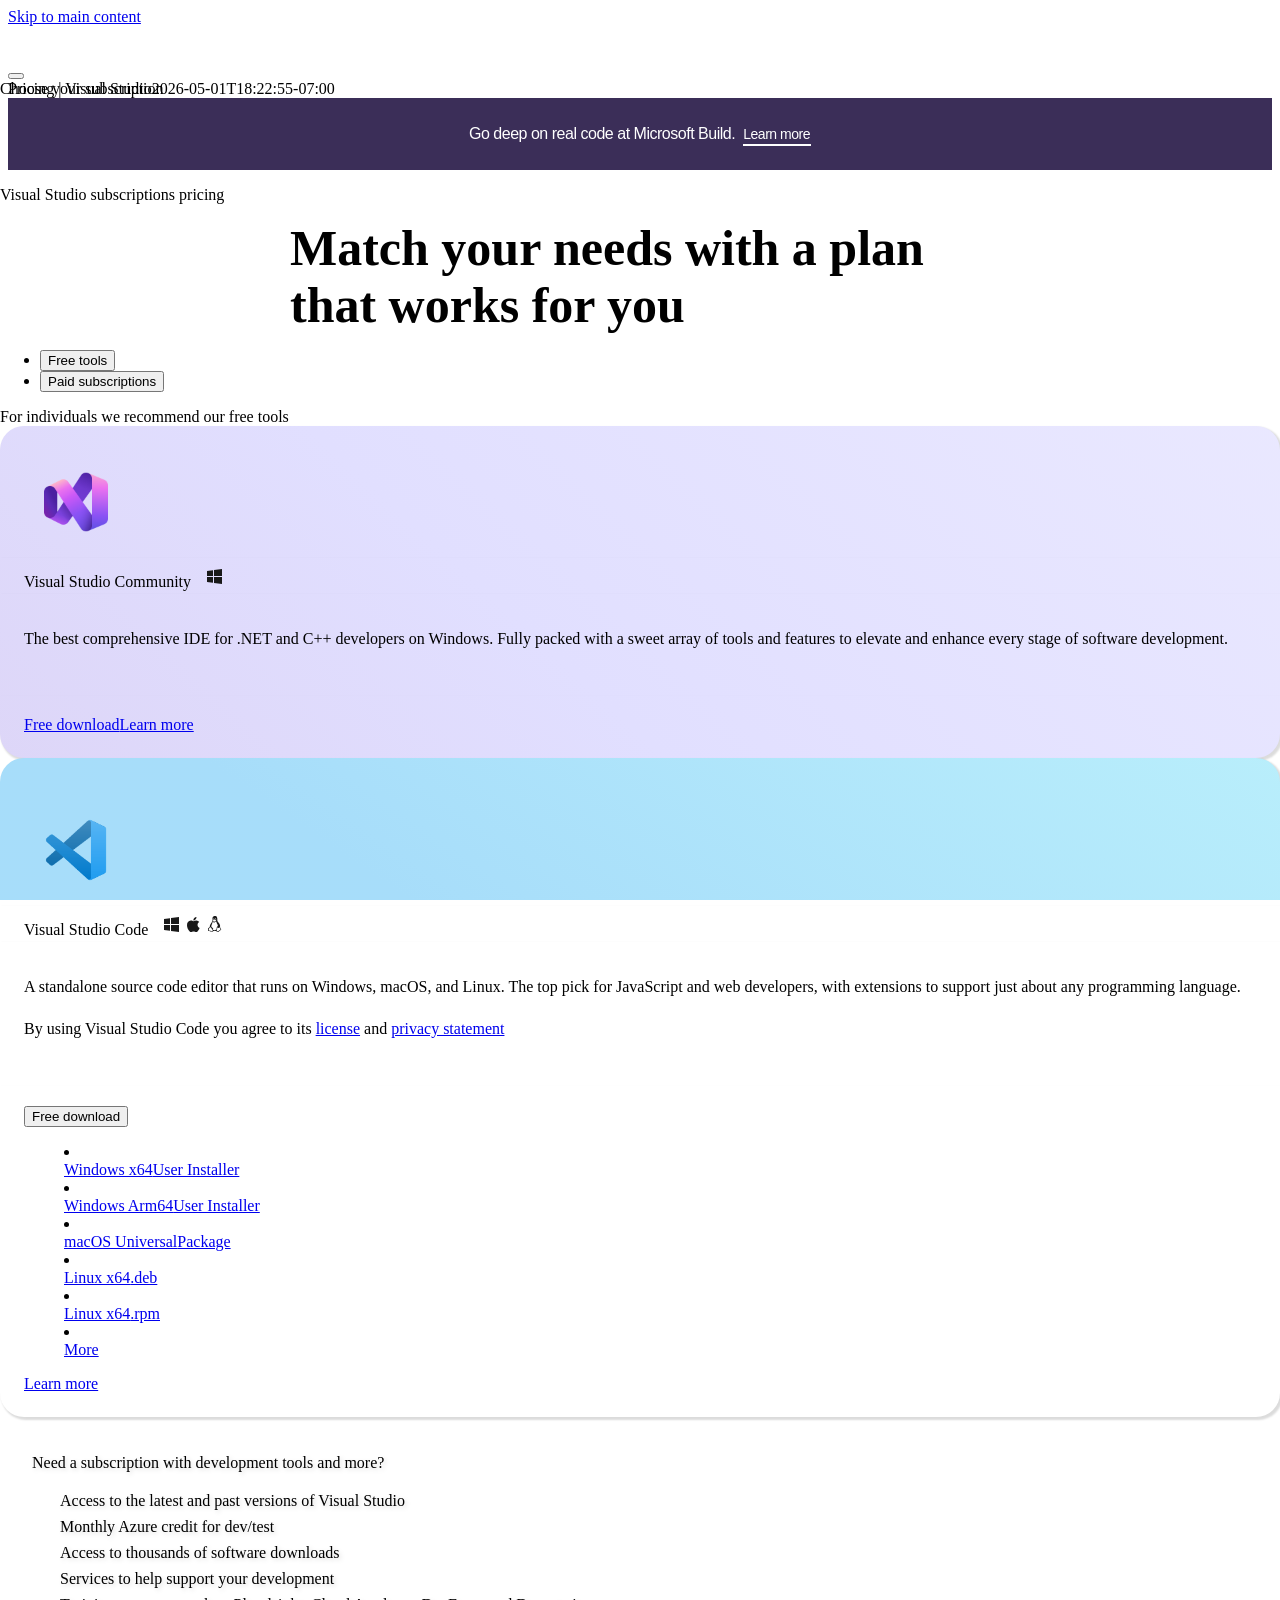
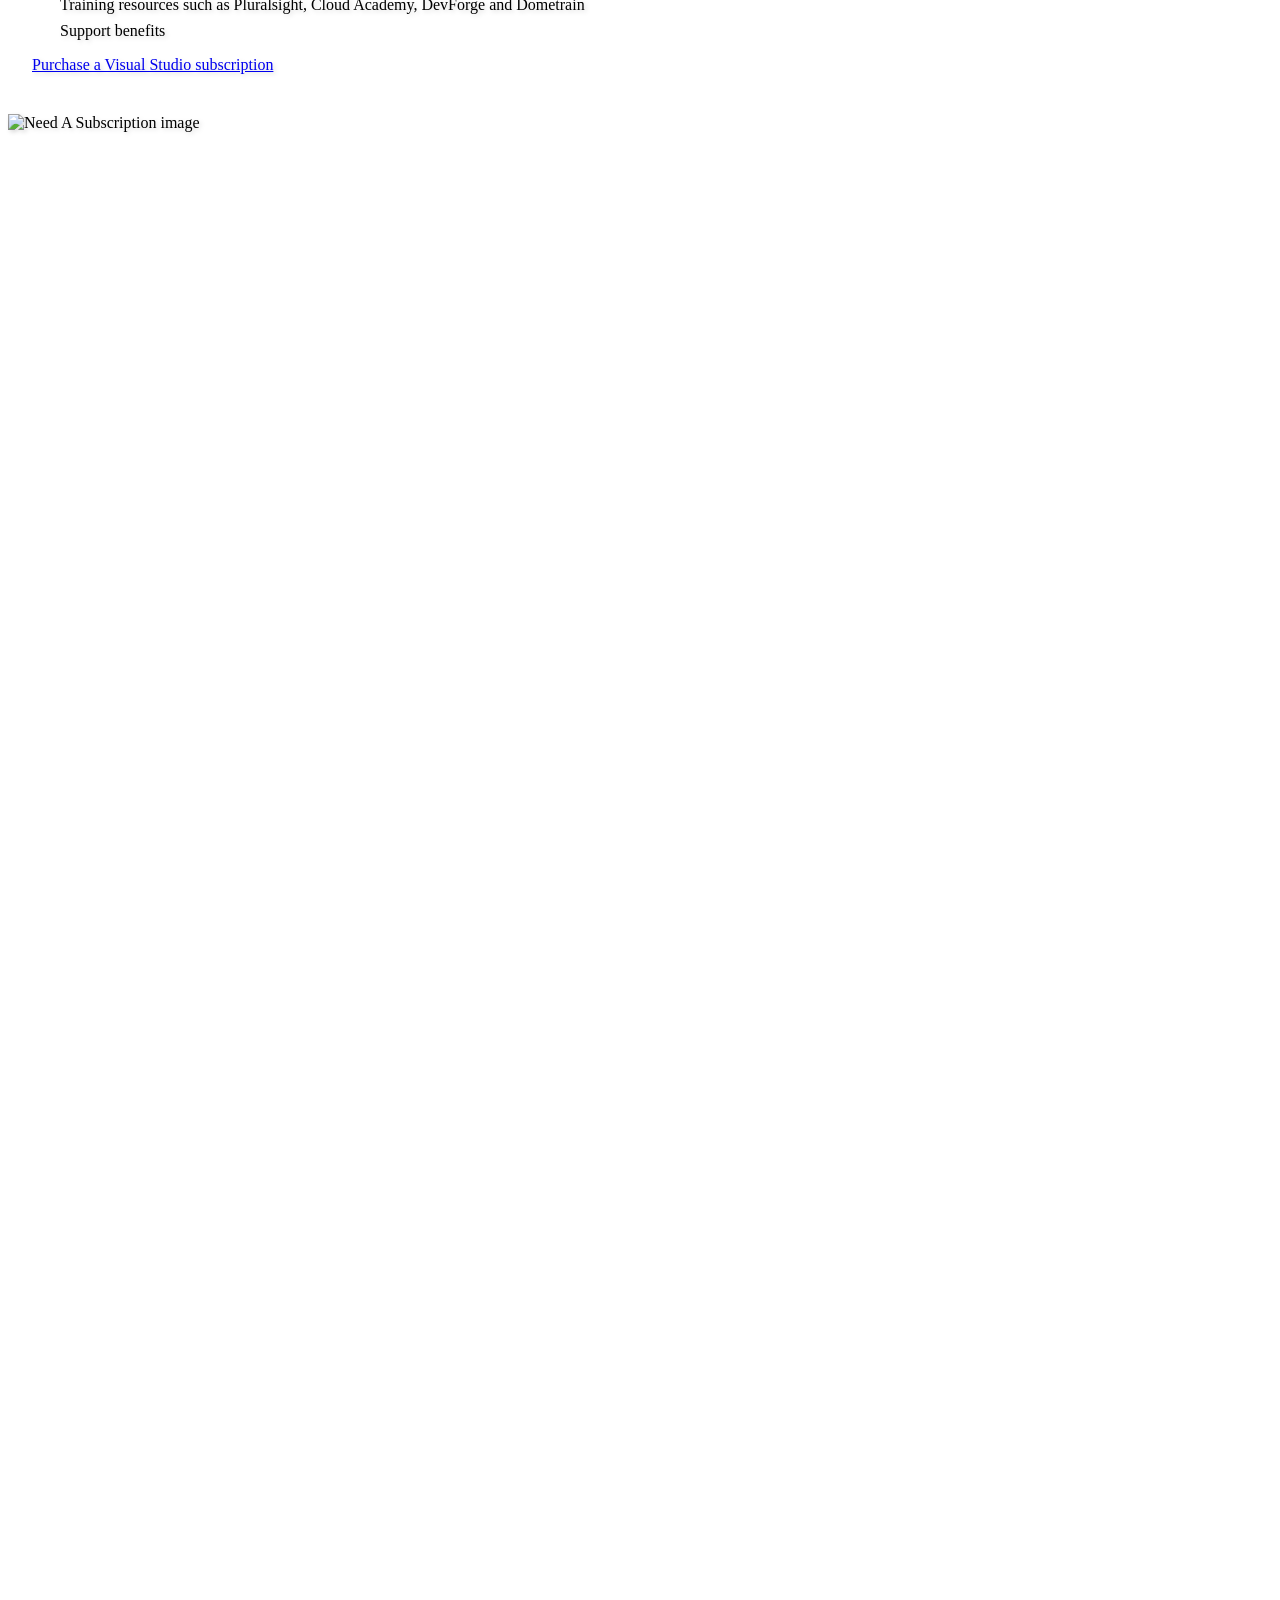
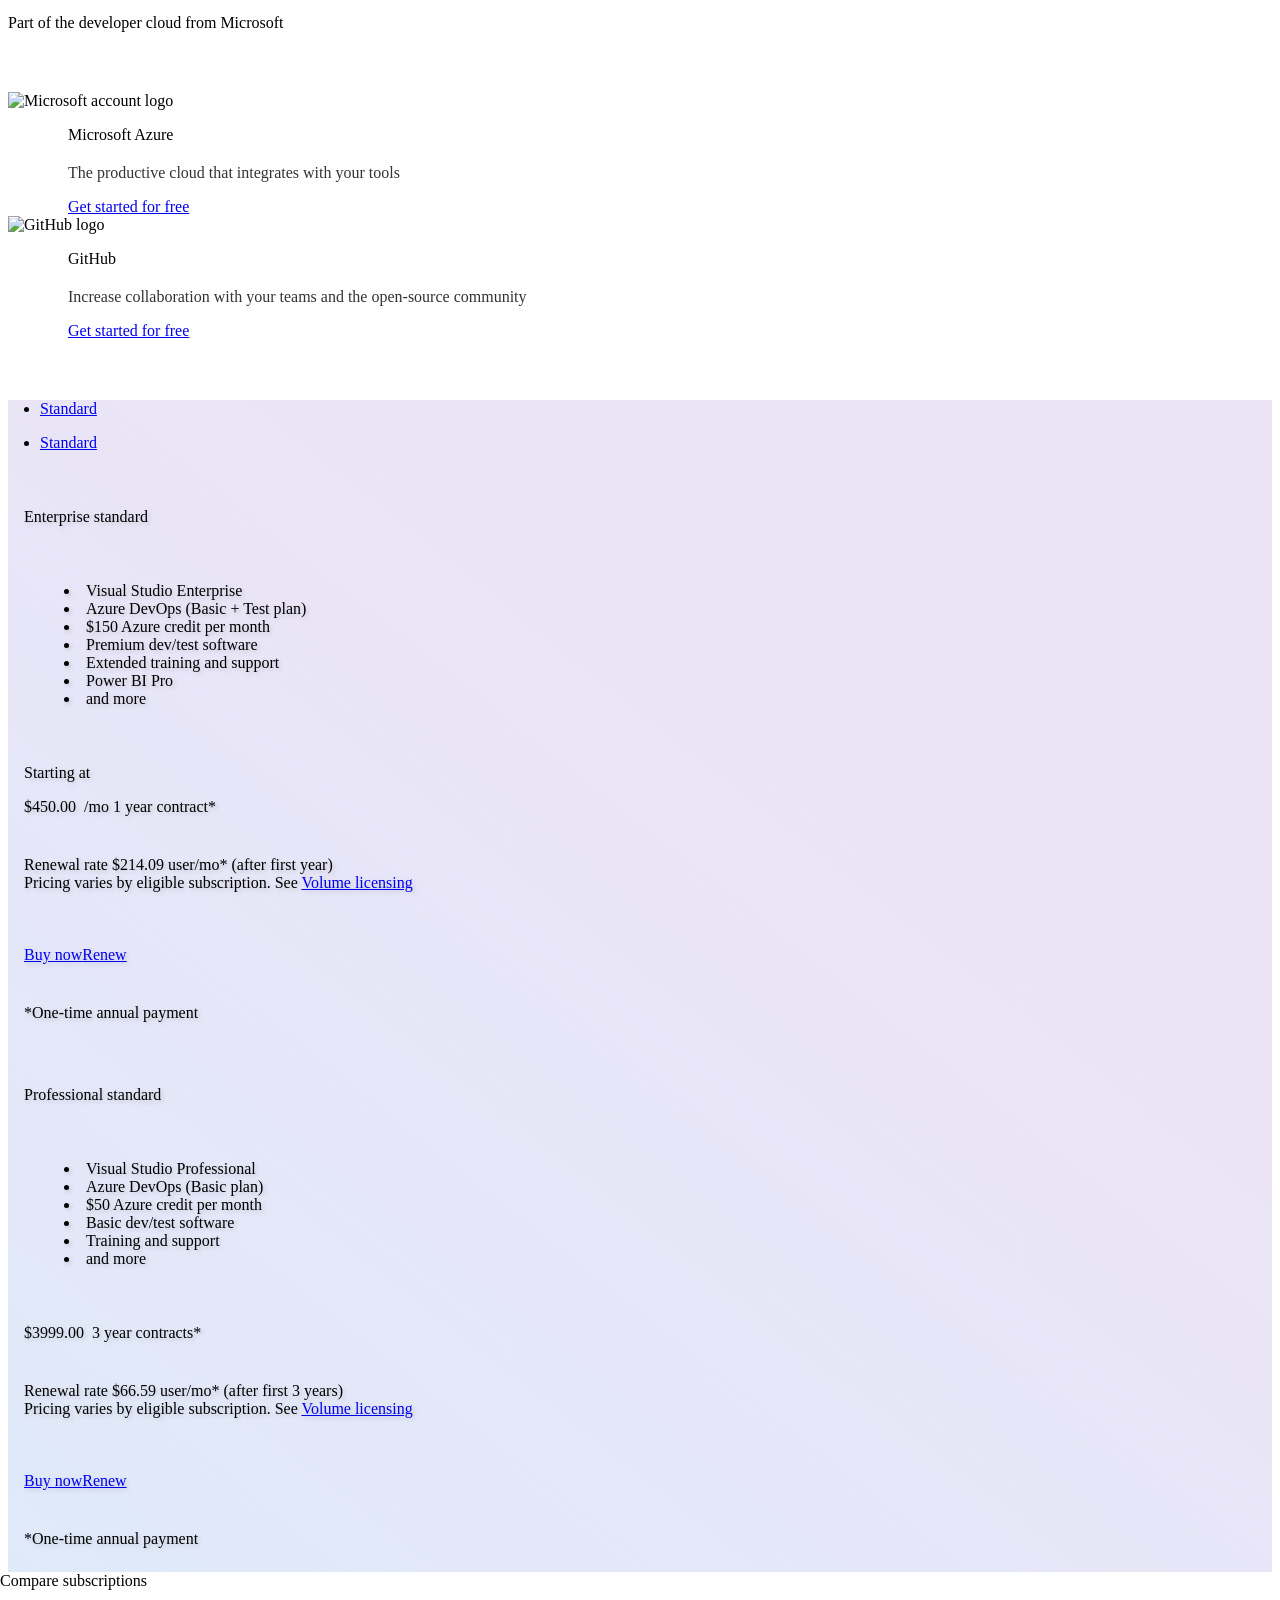
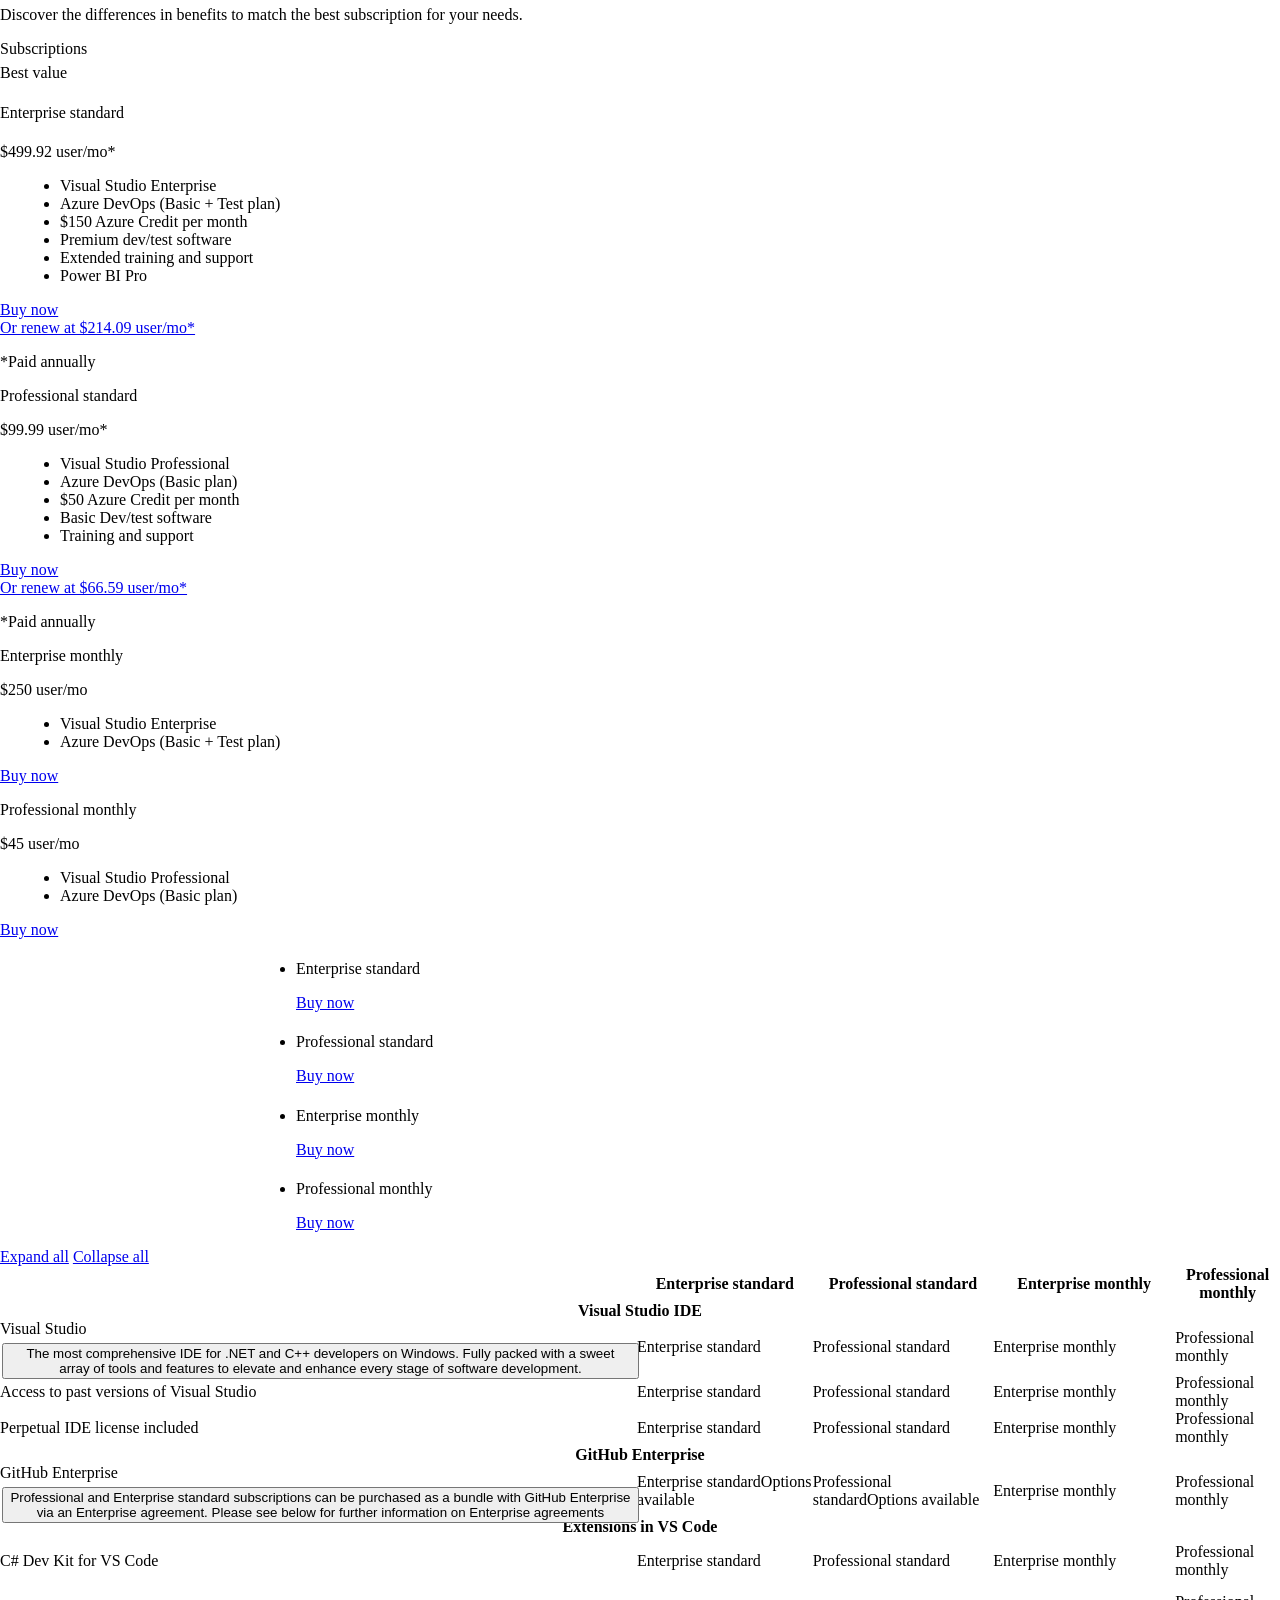
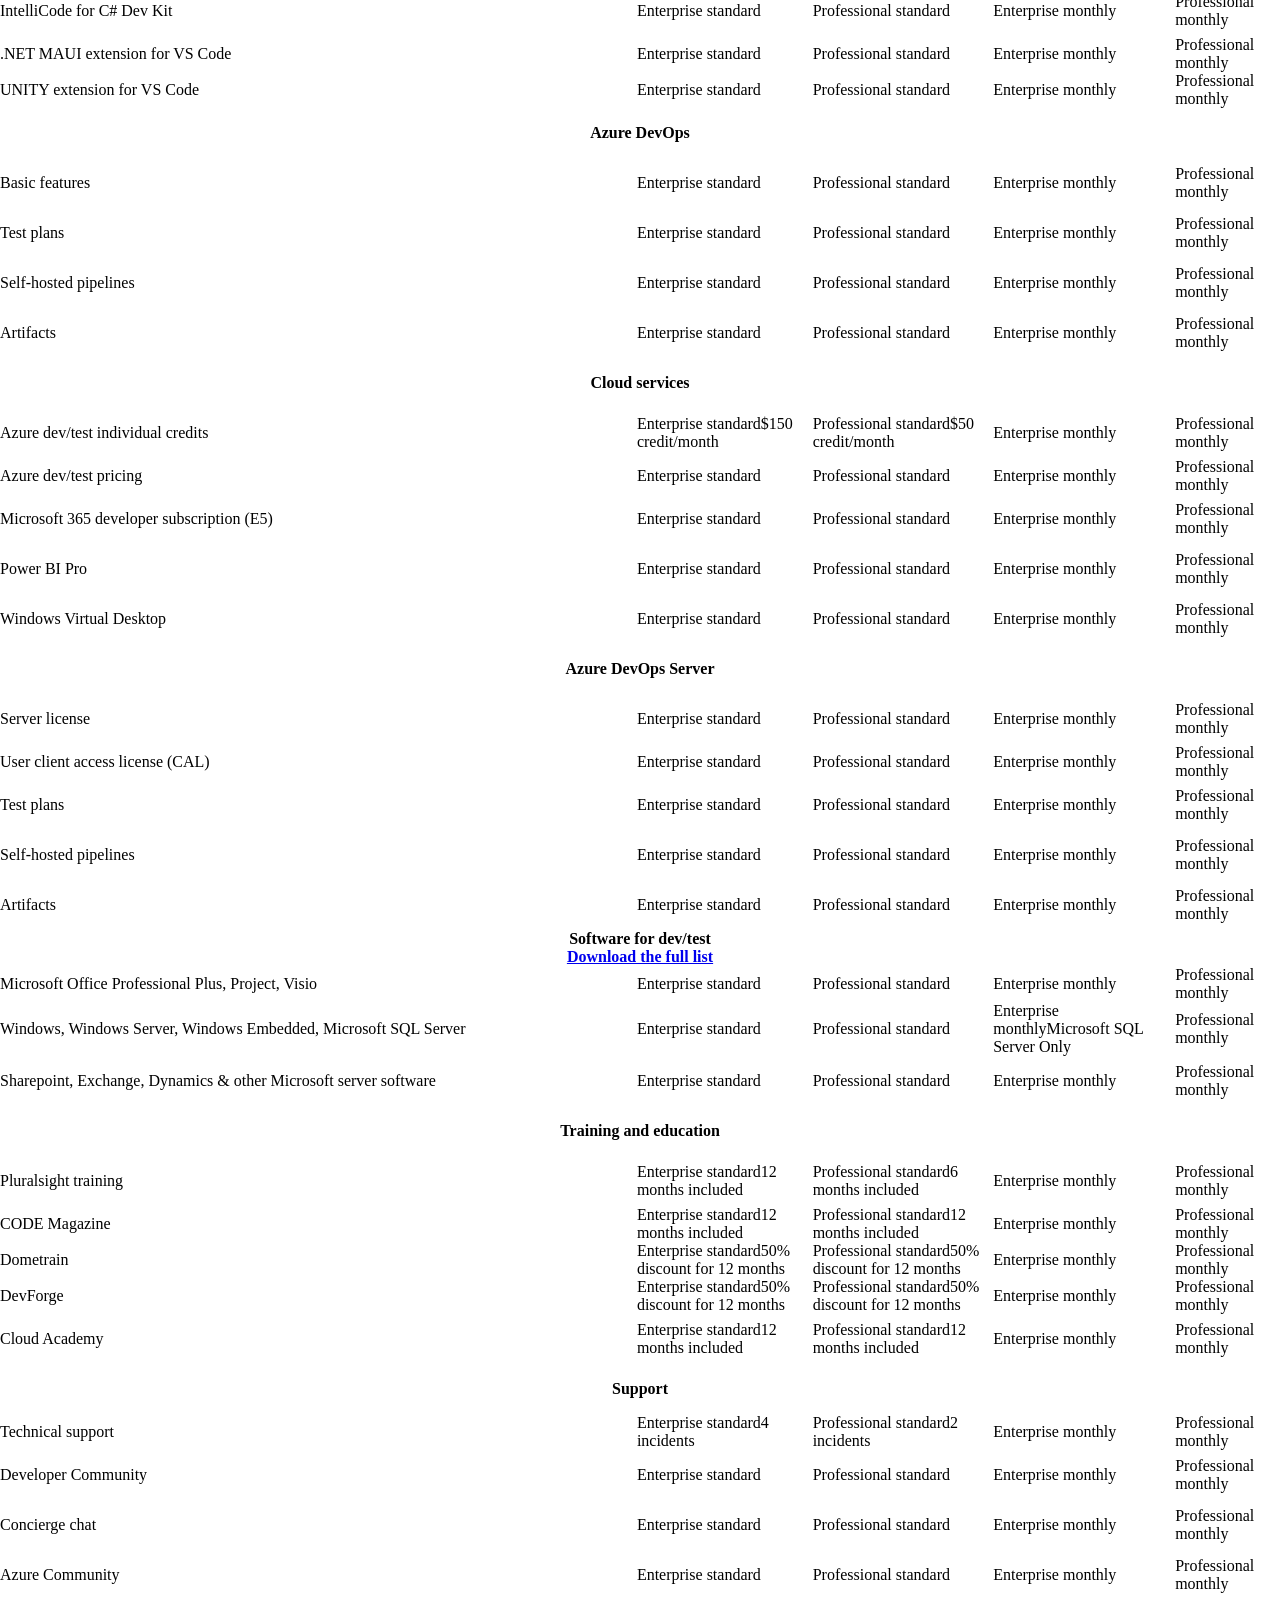
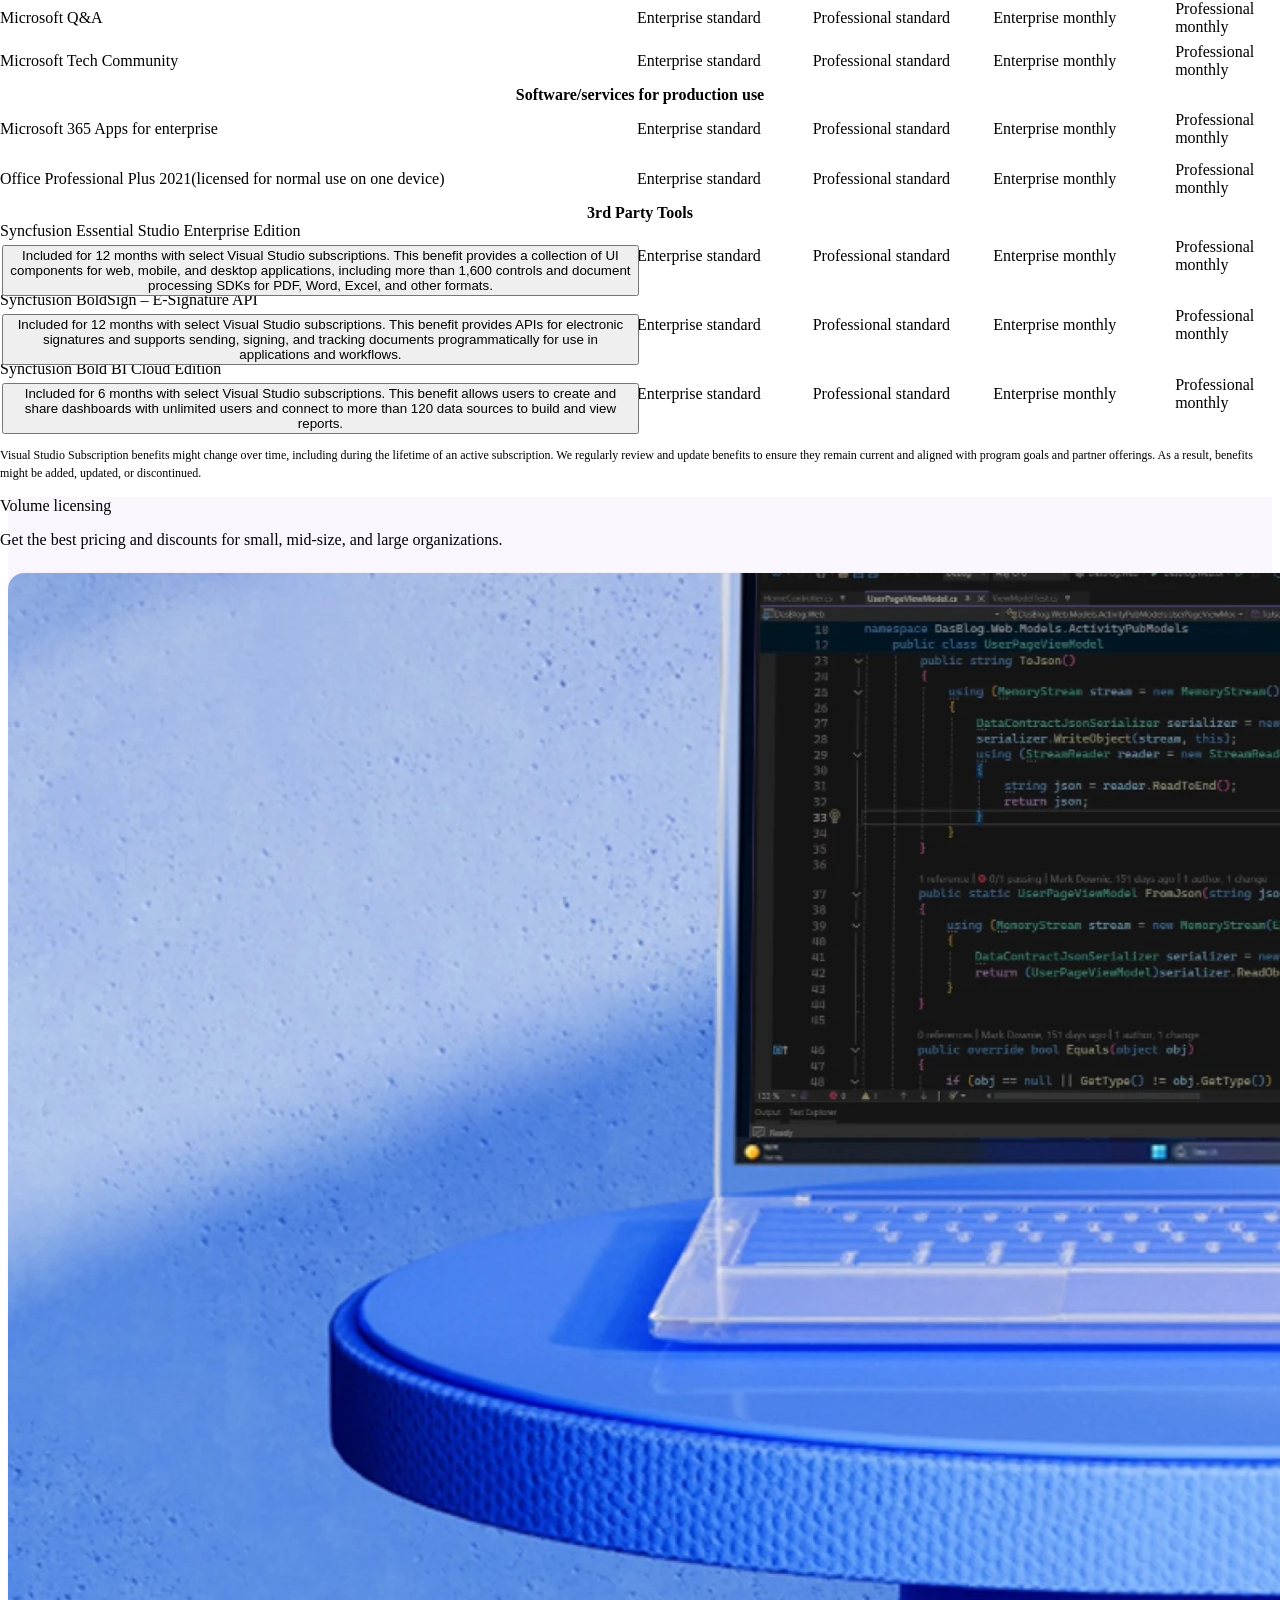
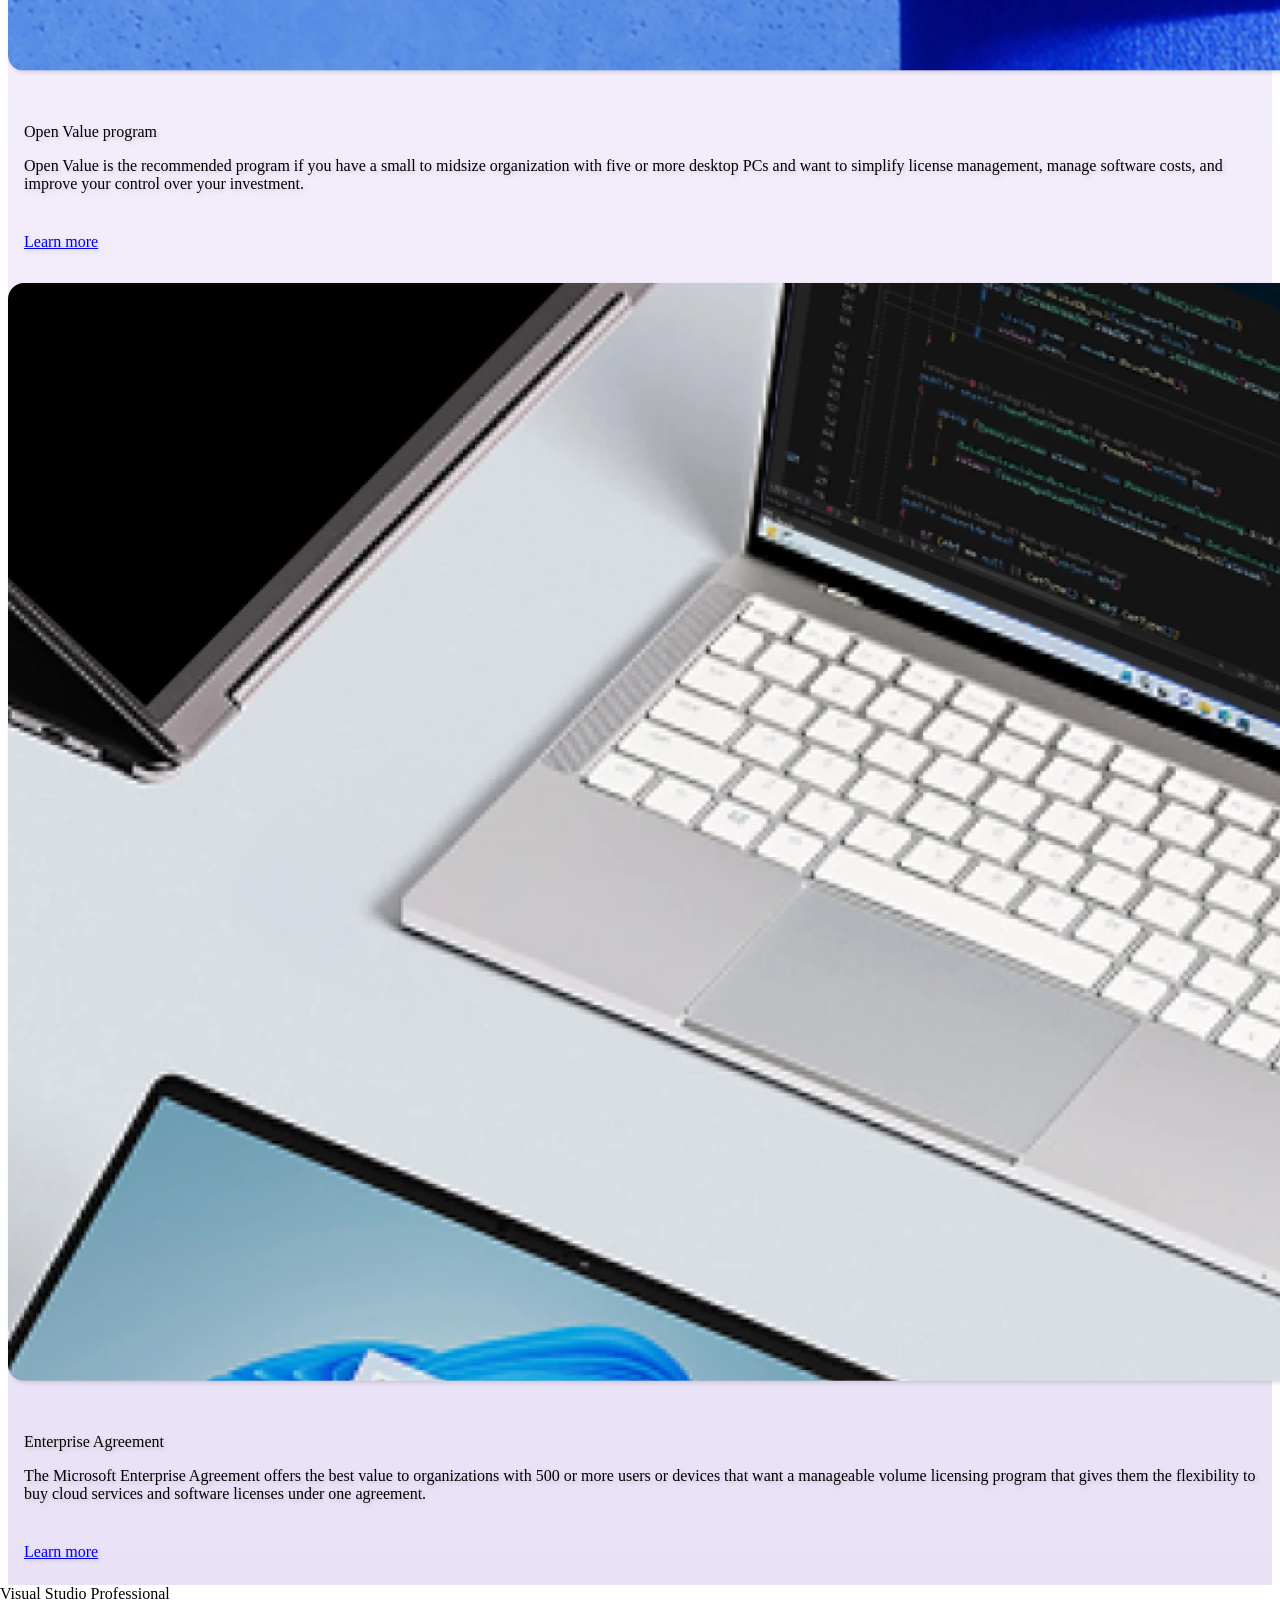
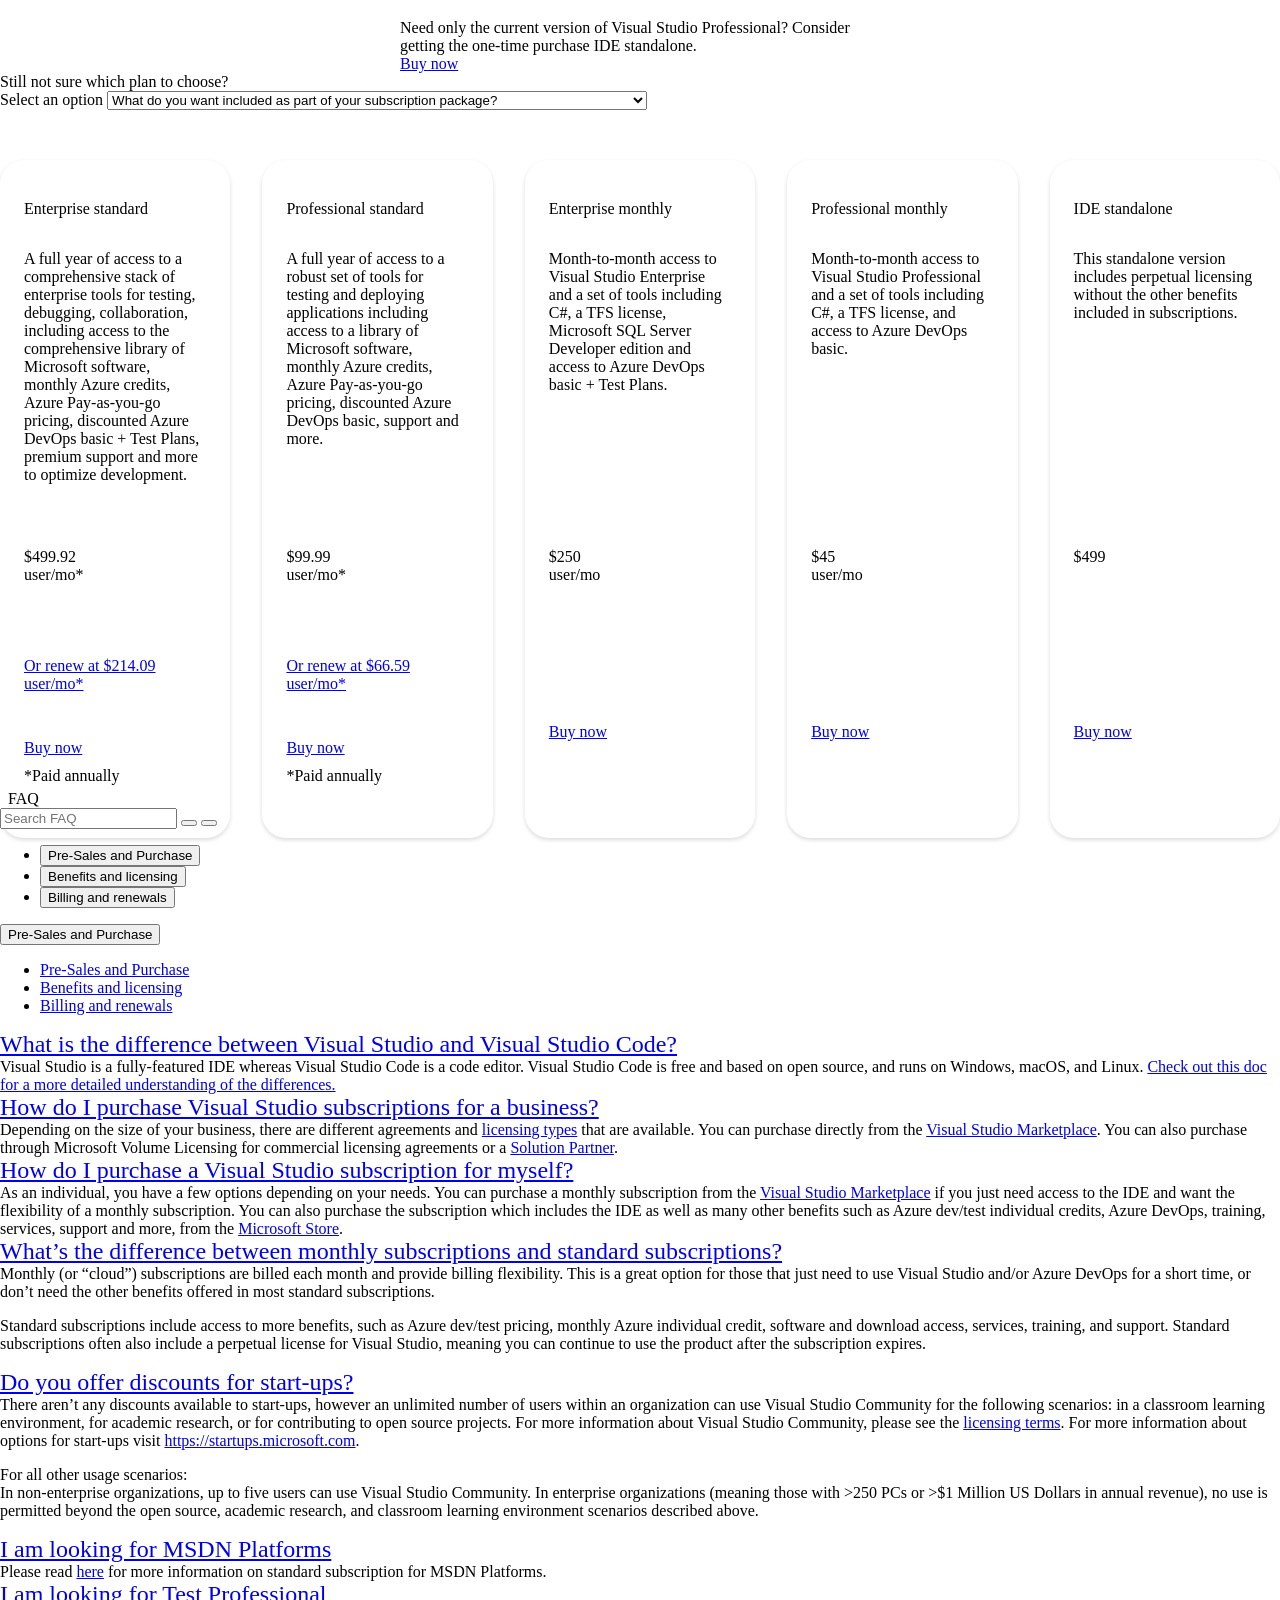
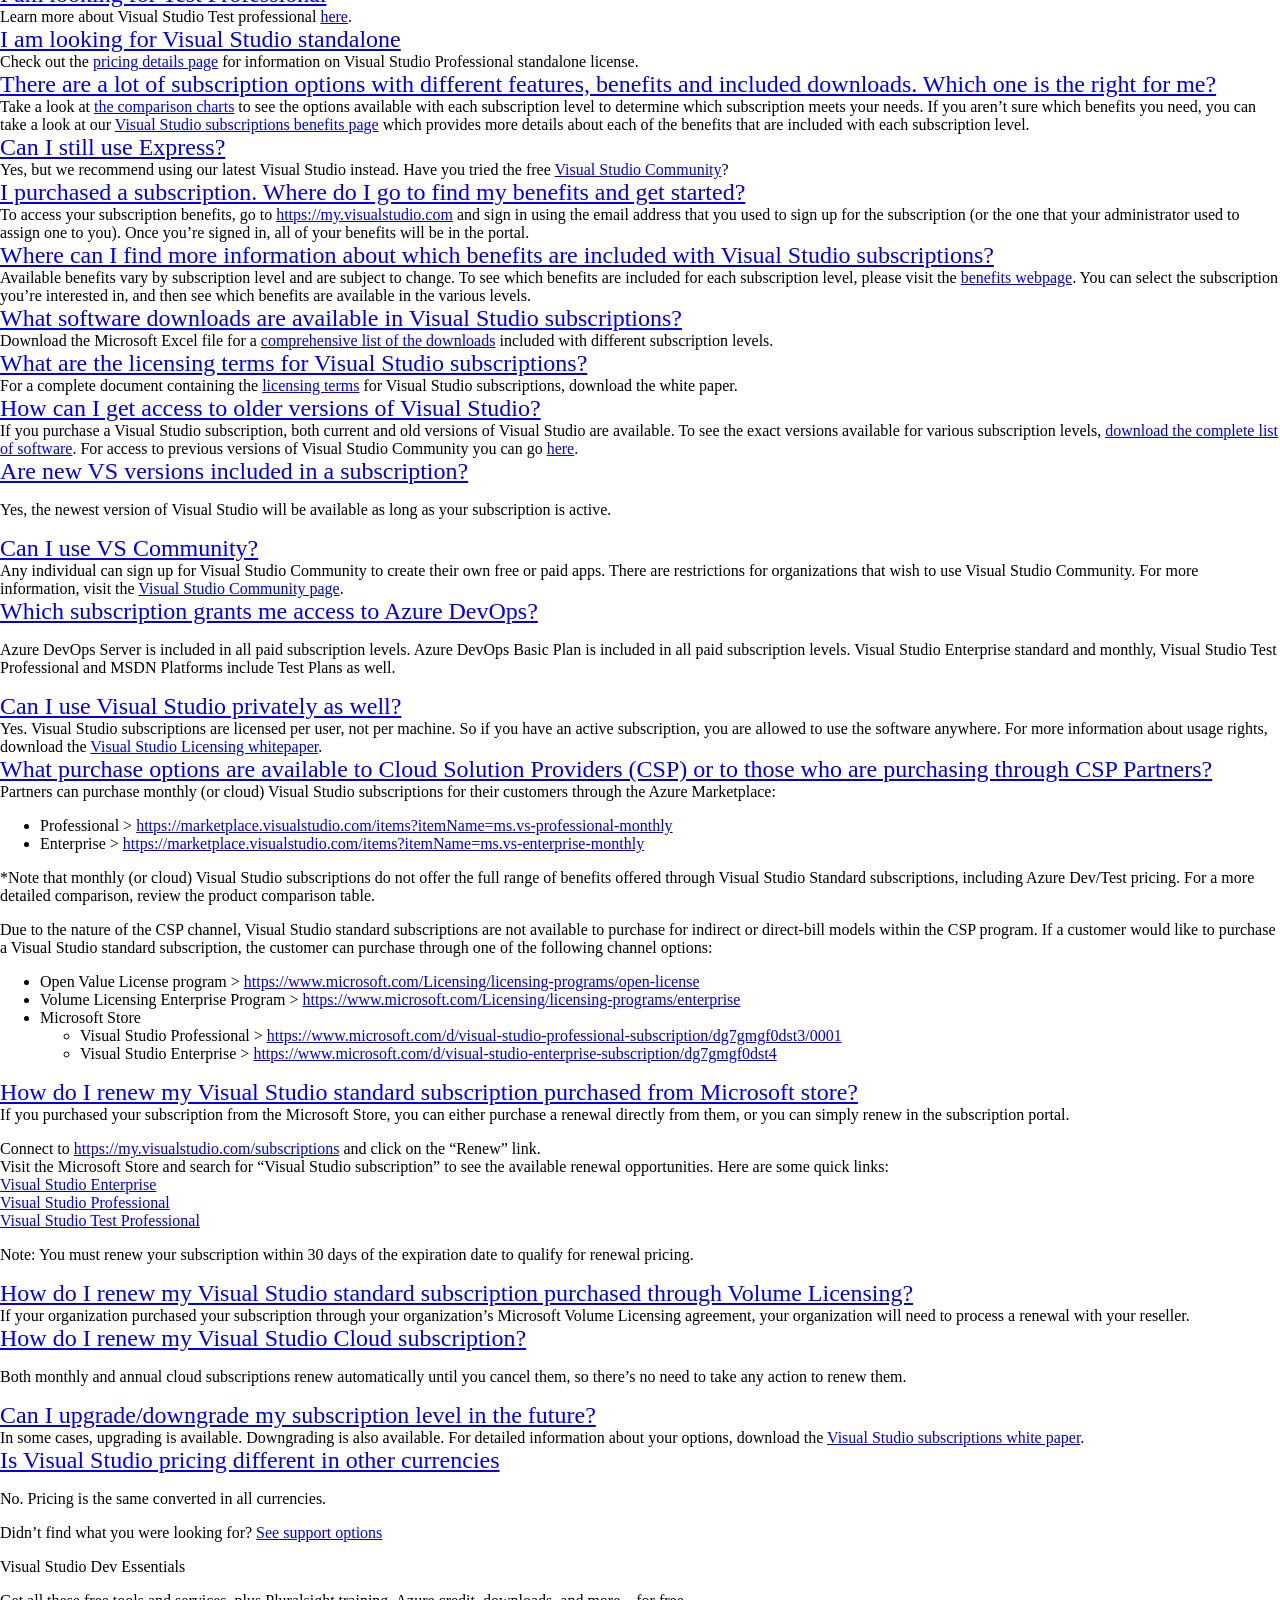
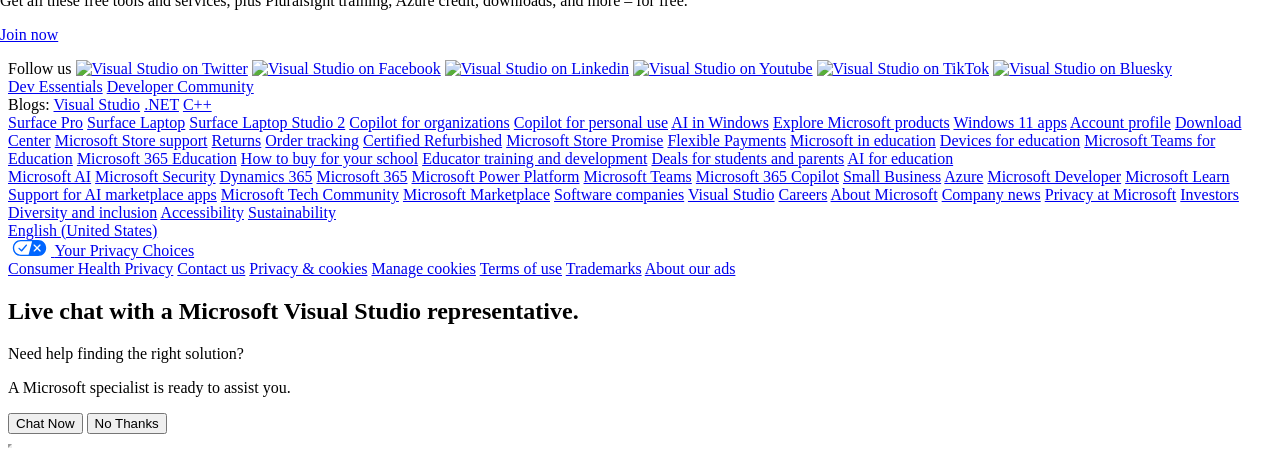
==== commit bbb05438: "Restore renewal statement for Professional standard" ====
--- a/vs/pricing/index.html
+++ b/vs/pricing/index.html
@@ -4507,7 +4507,8 @@
 <p><span class="price">$3999.00</span><span class="card-text-2">3 year contracts*</span></p>
 </div><div class="vscom-grid-cell vscom-grid-cell--10 " style="">
     
-
+<p>Renewal rate $66.59 user/mo* (after first 3 years)<br />
+Pricing varies by eligible subscription. See <a href="#volume-licensing" class="purple-link" data-bi-area="body" data-bi-id="Volume licensing" data-bi-name="body_Choose your subscription_Professional standard_Volume licensing">Volume licensing</a></p>
 </div><div class="vscom-grid-cell vscom-grid-cell--11 grid-cta" style="">
     
 <div class="vscom-btn-box"><a data-bi-area="body" data-bi-id="Buy now" data-bi-name="body_Choose your subscription_Professional standard_Buy now" class="vscom-btn-secondary vscom-btn-fill-grow fill-violet" href="https://www.microsoft.com/d/visual-studio-professional-subscription/dg7gmgf0dst3/0001?activetab=pivot:overviewtab" target="_blank" rel="noopener">Buy now</a><a class="vscom-btn-secondary vscom-btn-wire vscom-wire-black vscom-btn-fill-grow fill-violet" href="https://www.microsoft.com/d/visual-studio-professional-subscription/dg7gmgf0dst3/0003?activetab=pivot:overviewtab" target="_blank" rel="noopener" data-bi-area="body" data-bi-id="Renew" data-bi-name="body_Choose your subscription_Professional standard_Renew" aria-label="Renew Professional standard now">Renew</a></div>
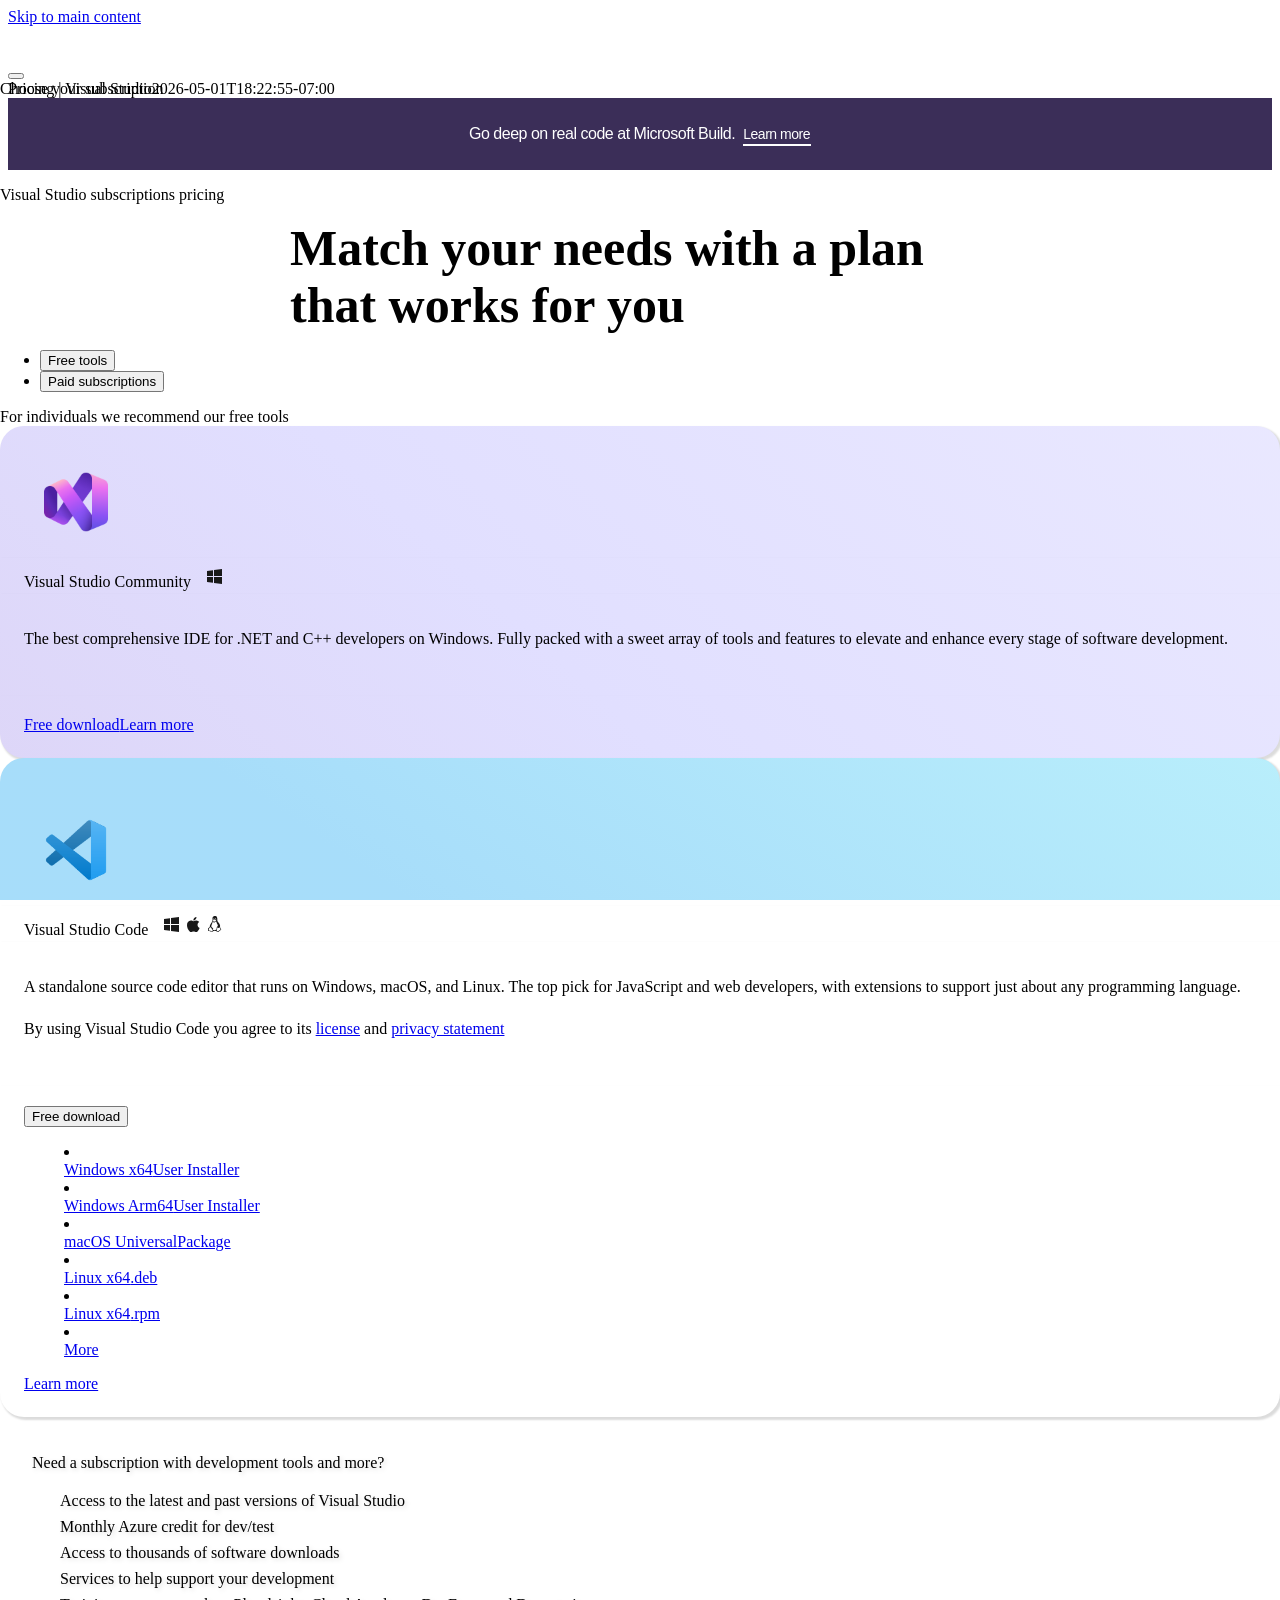
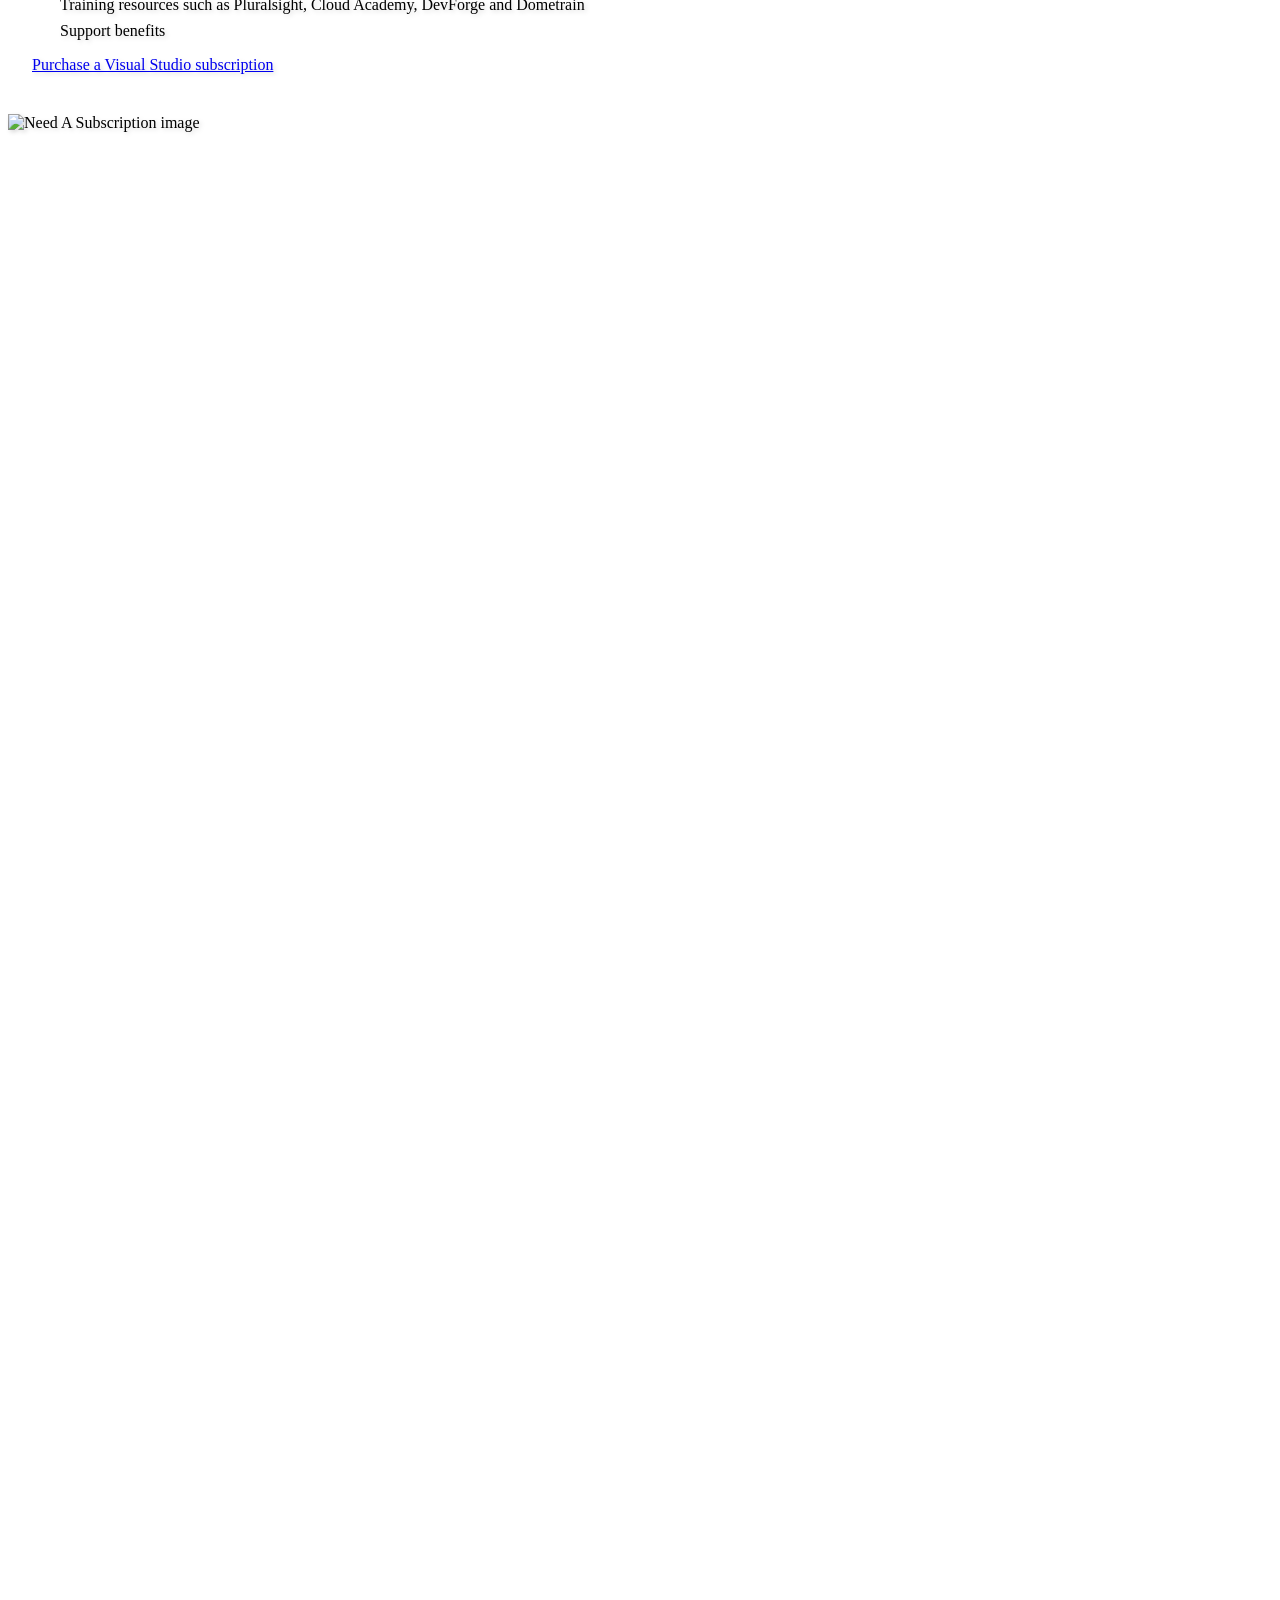
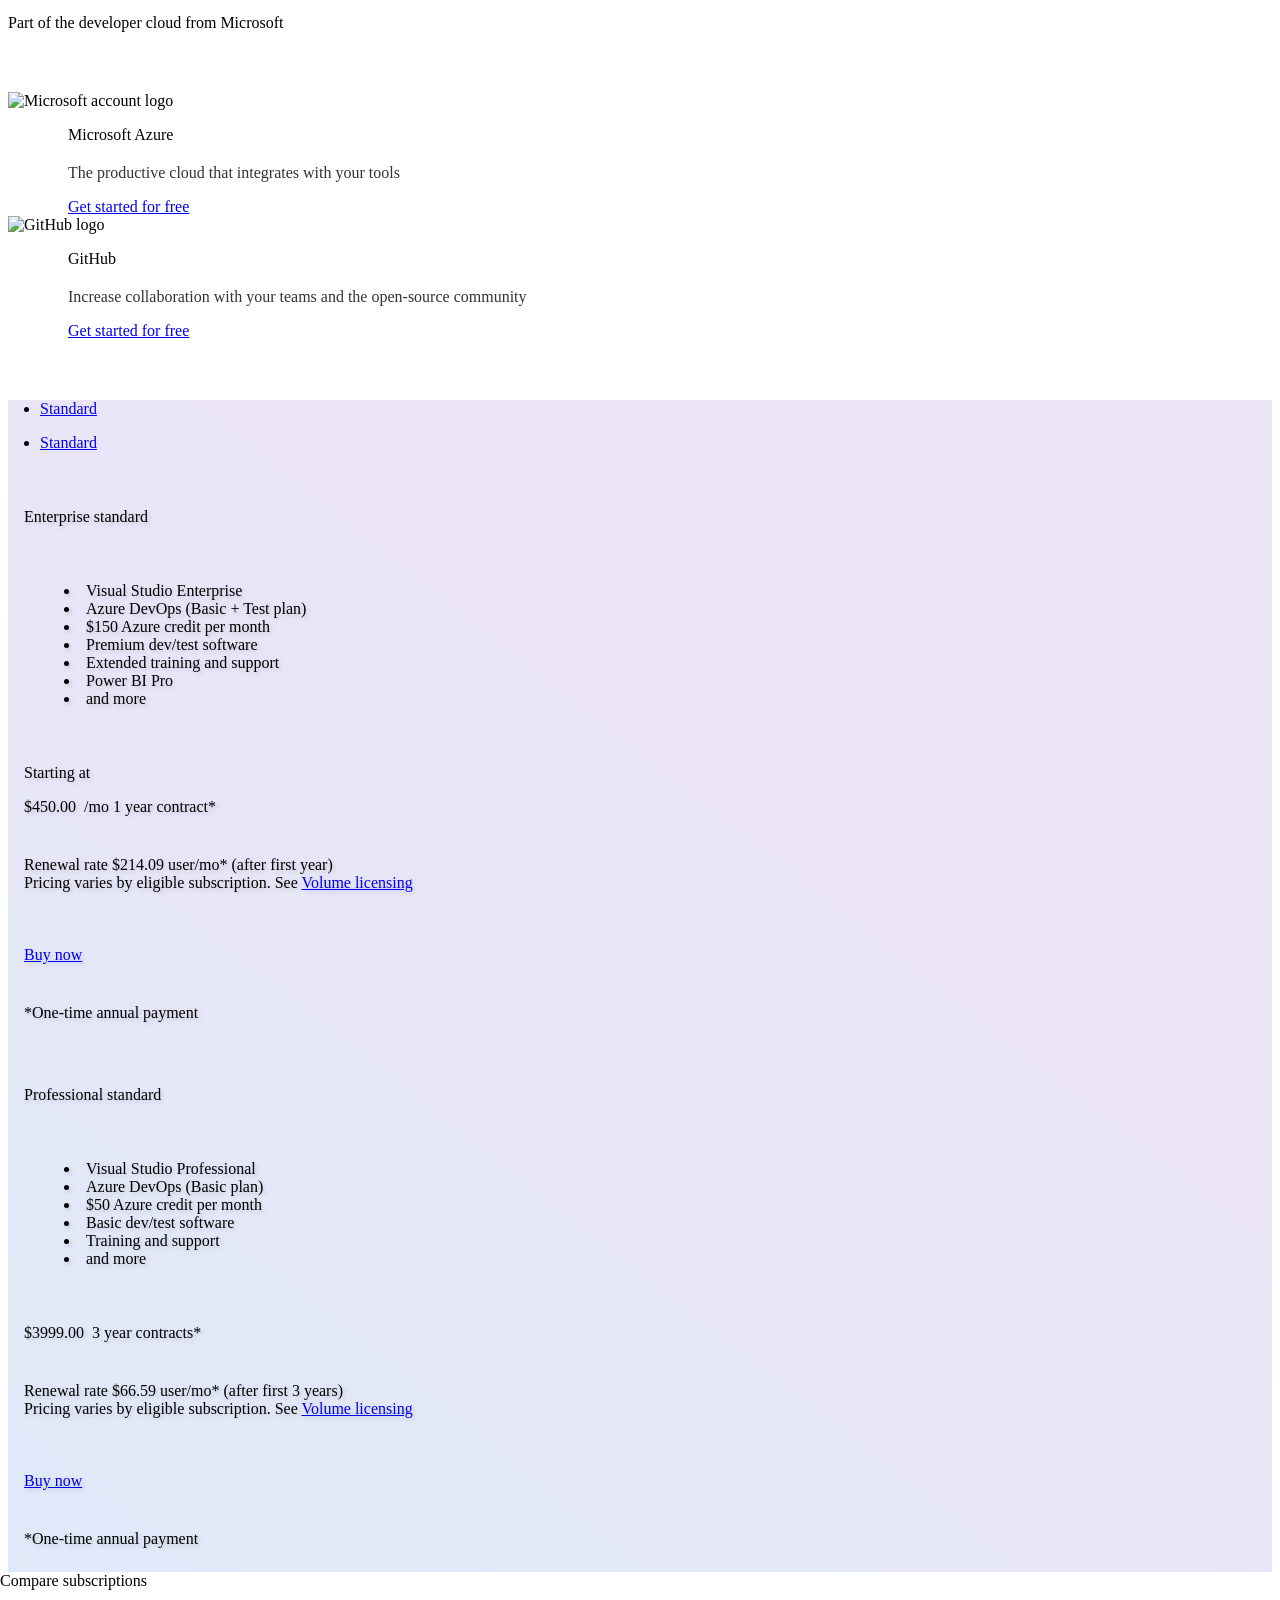
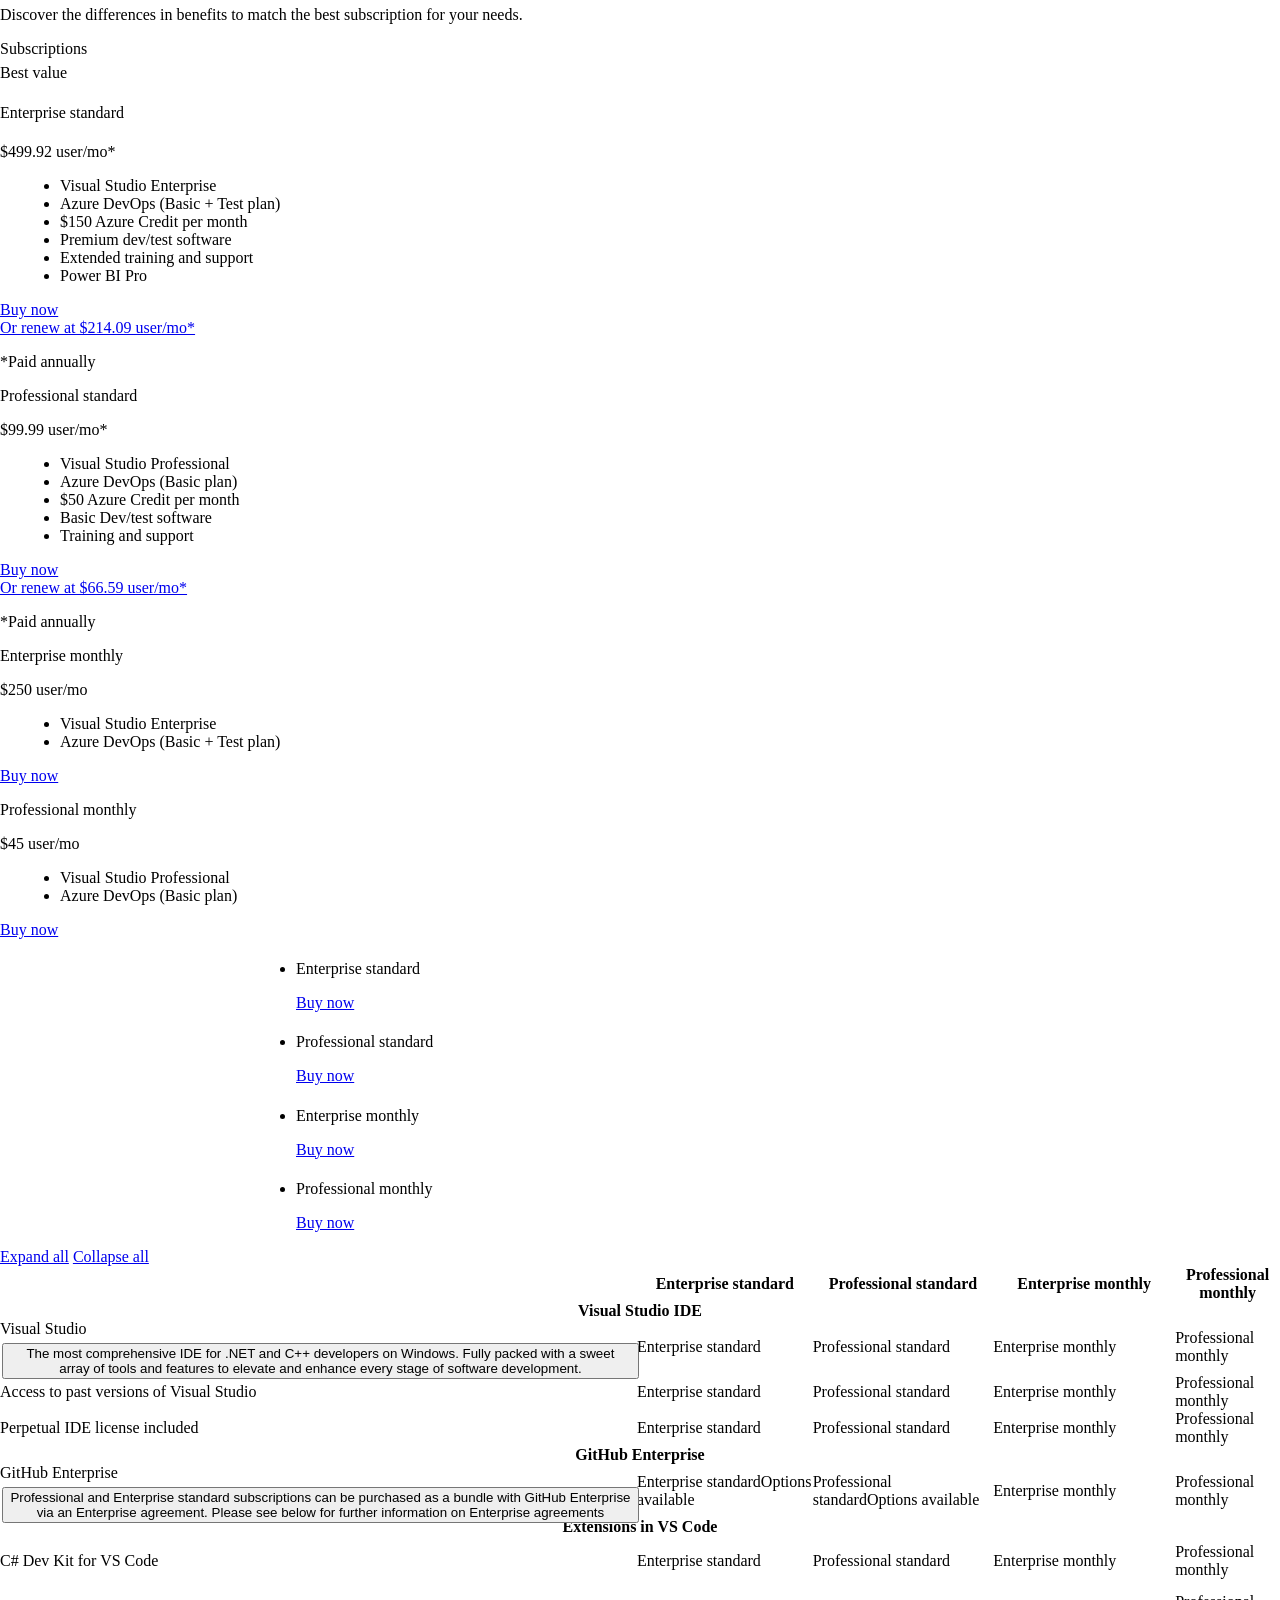
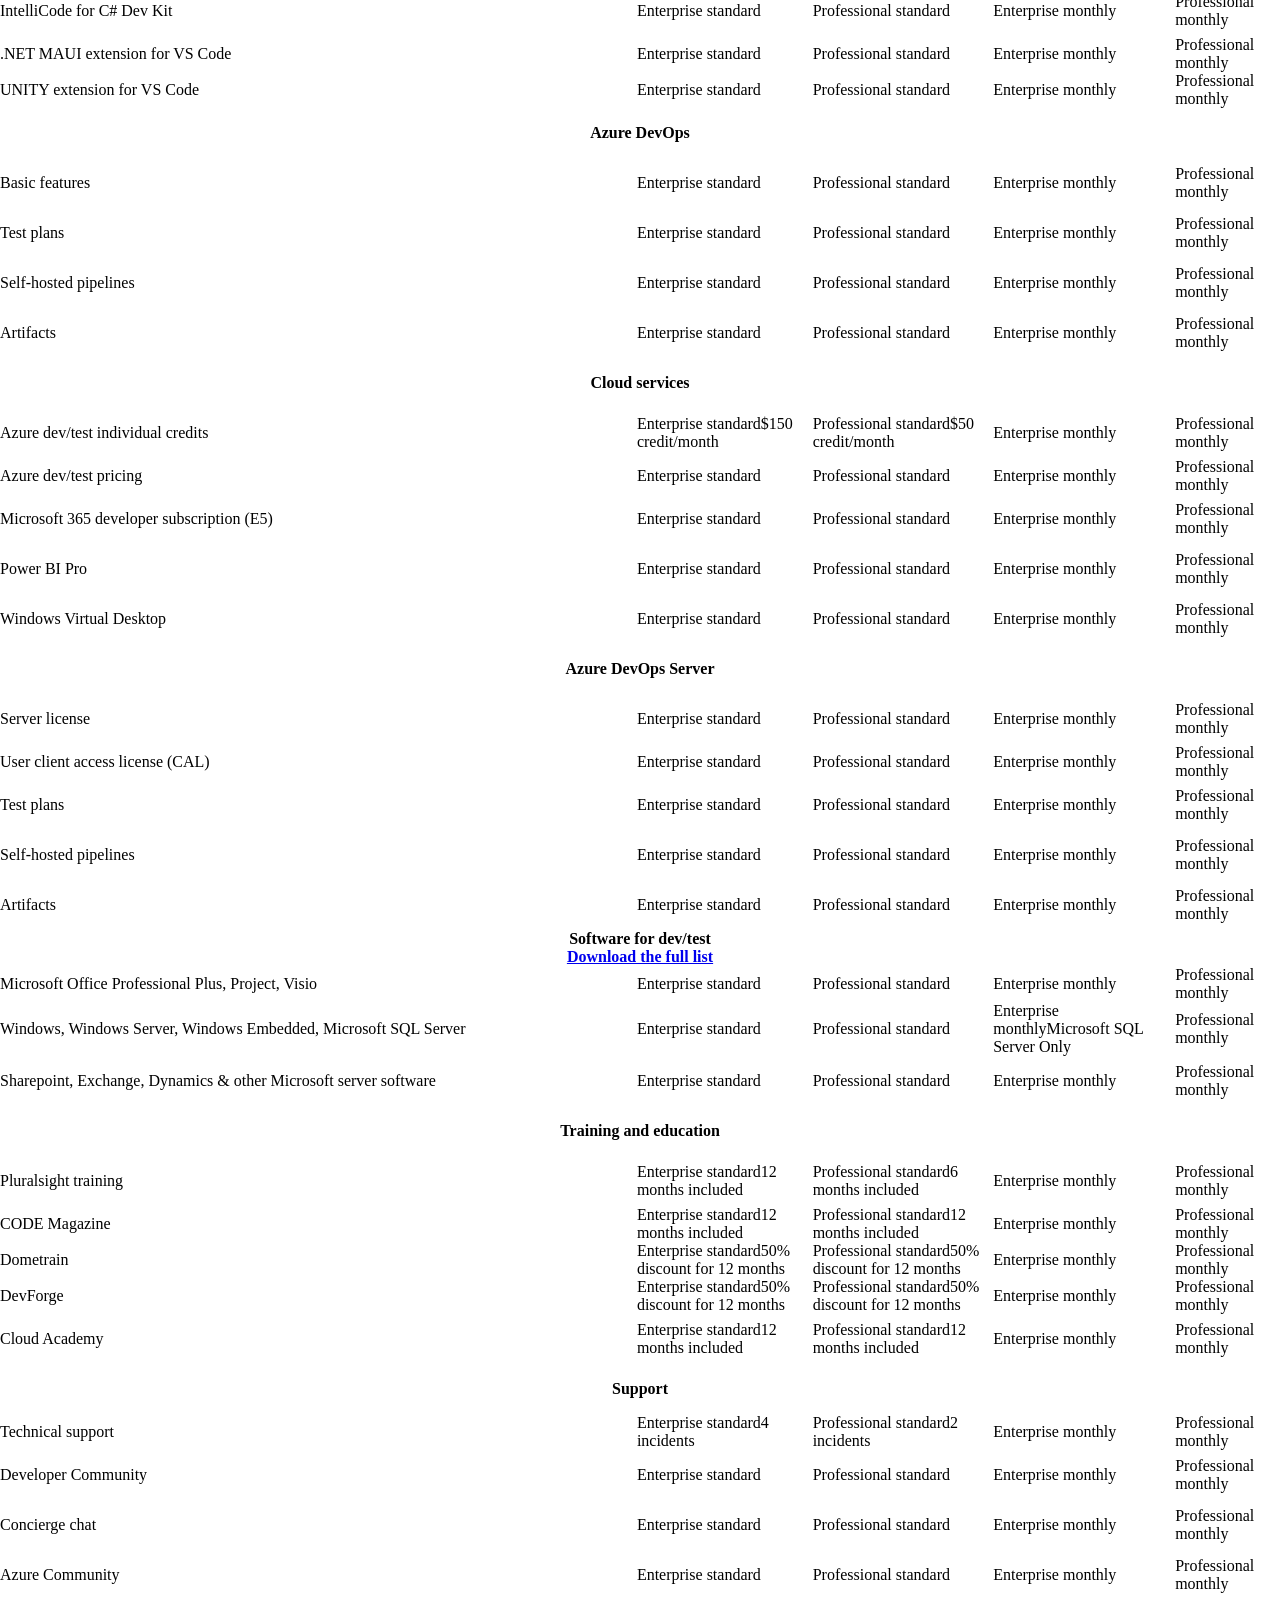
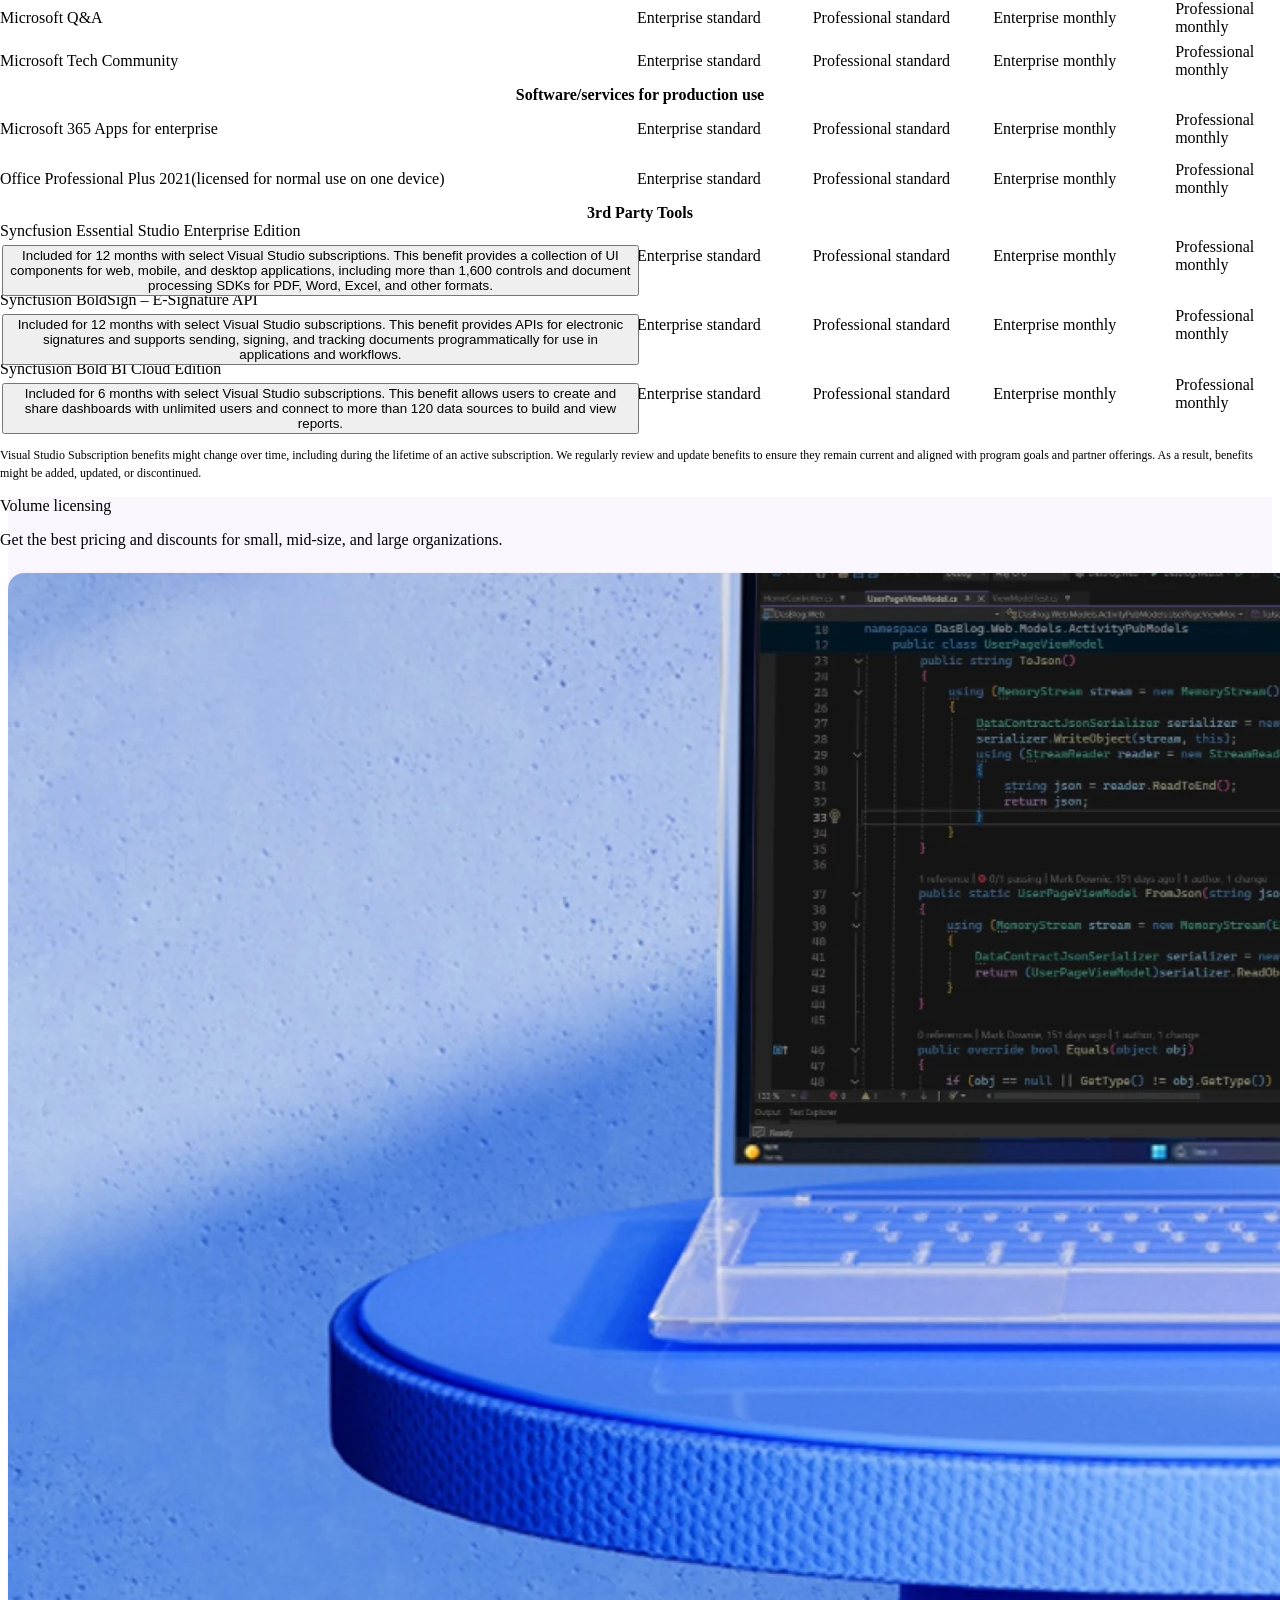
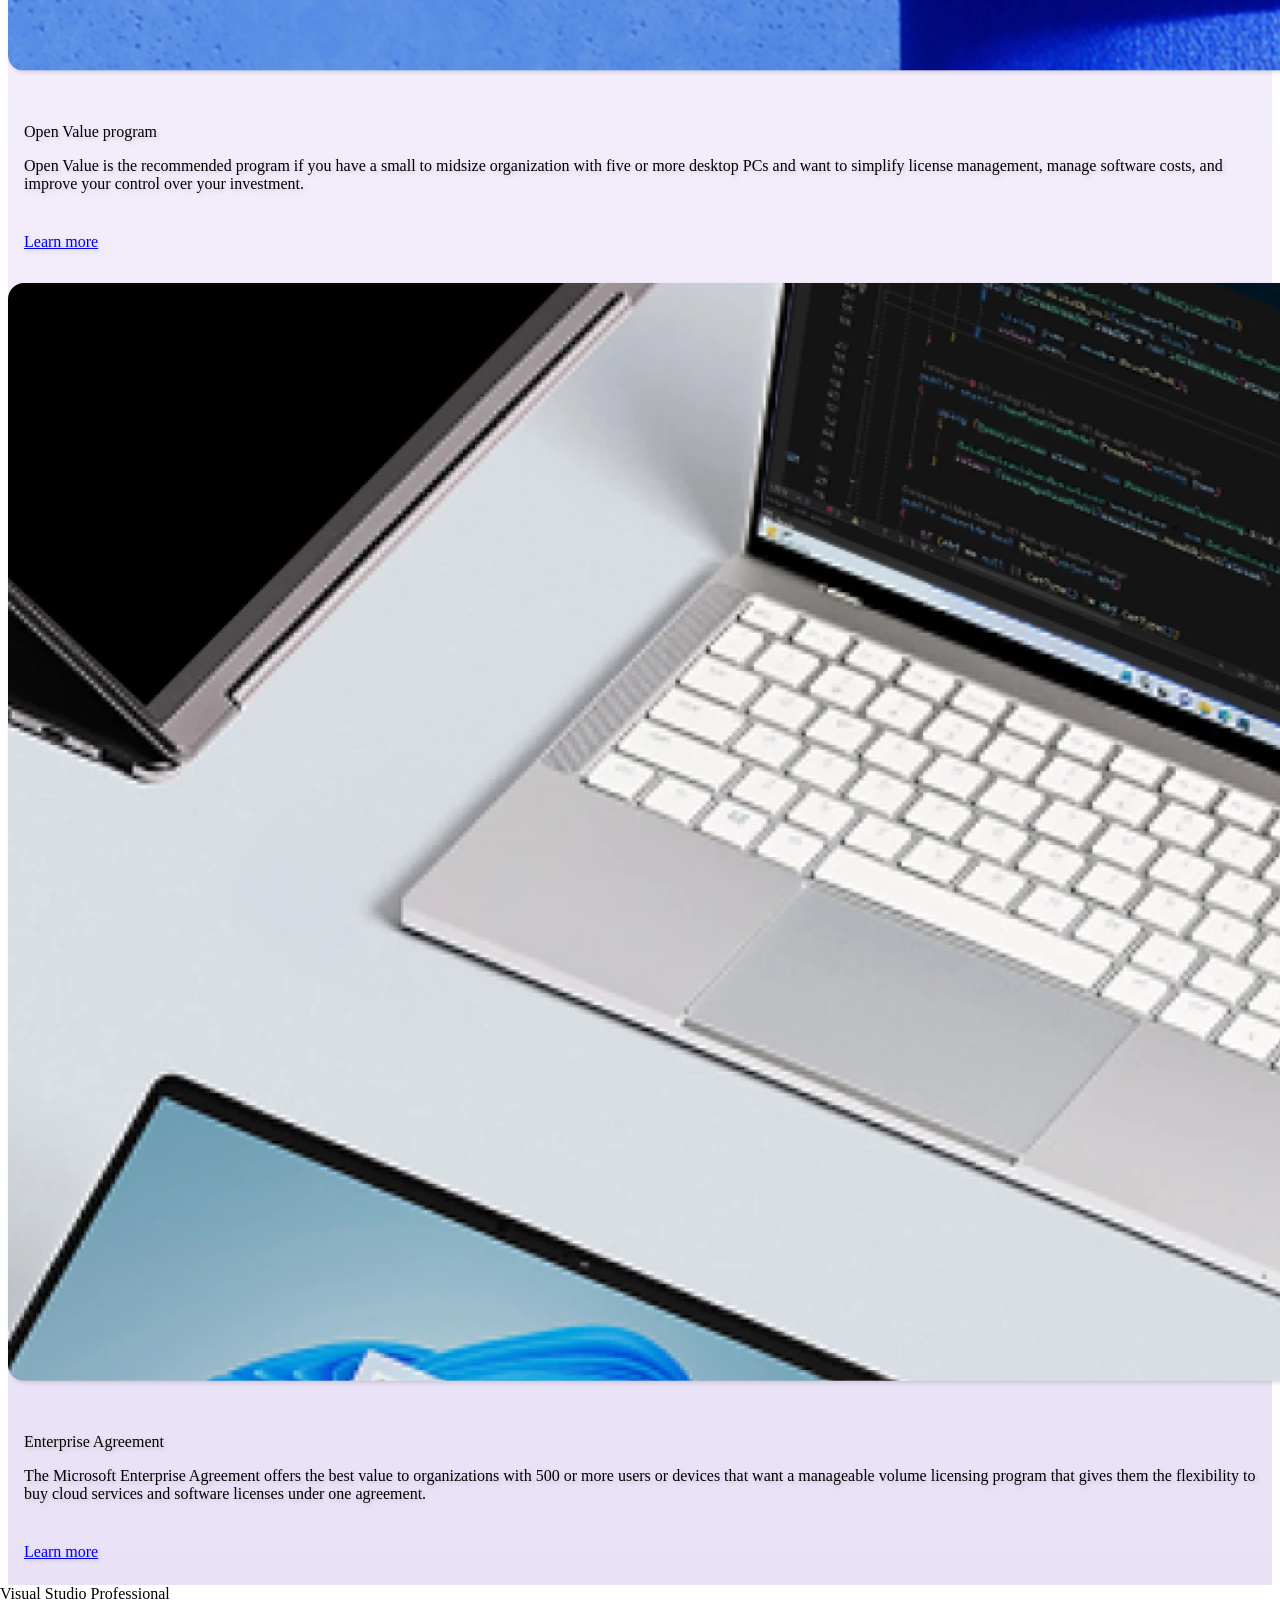
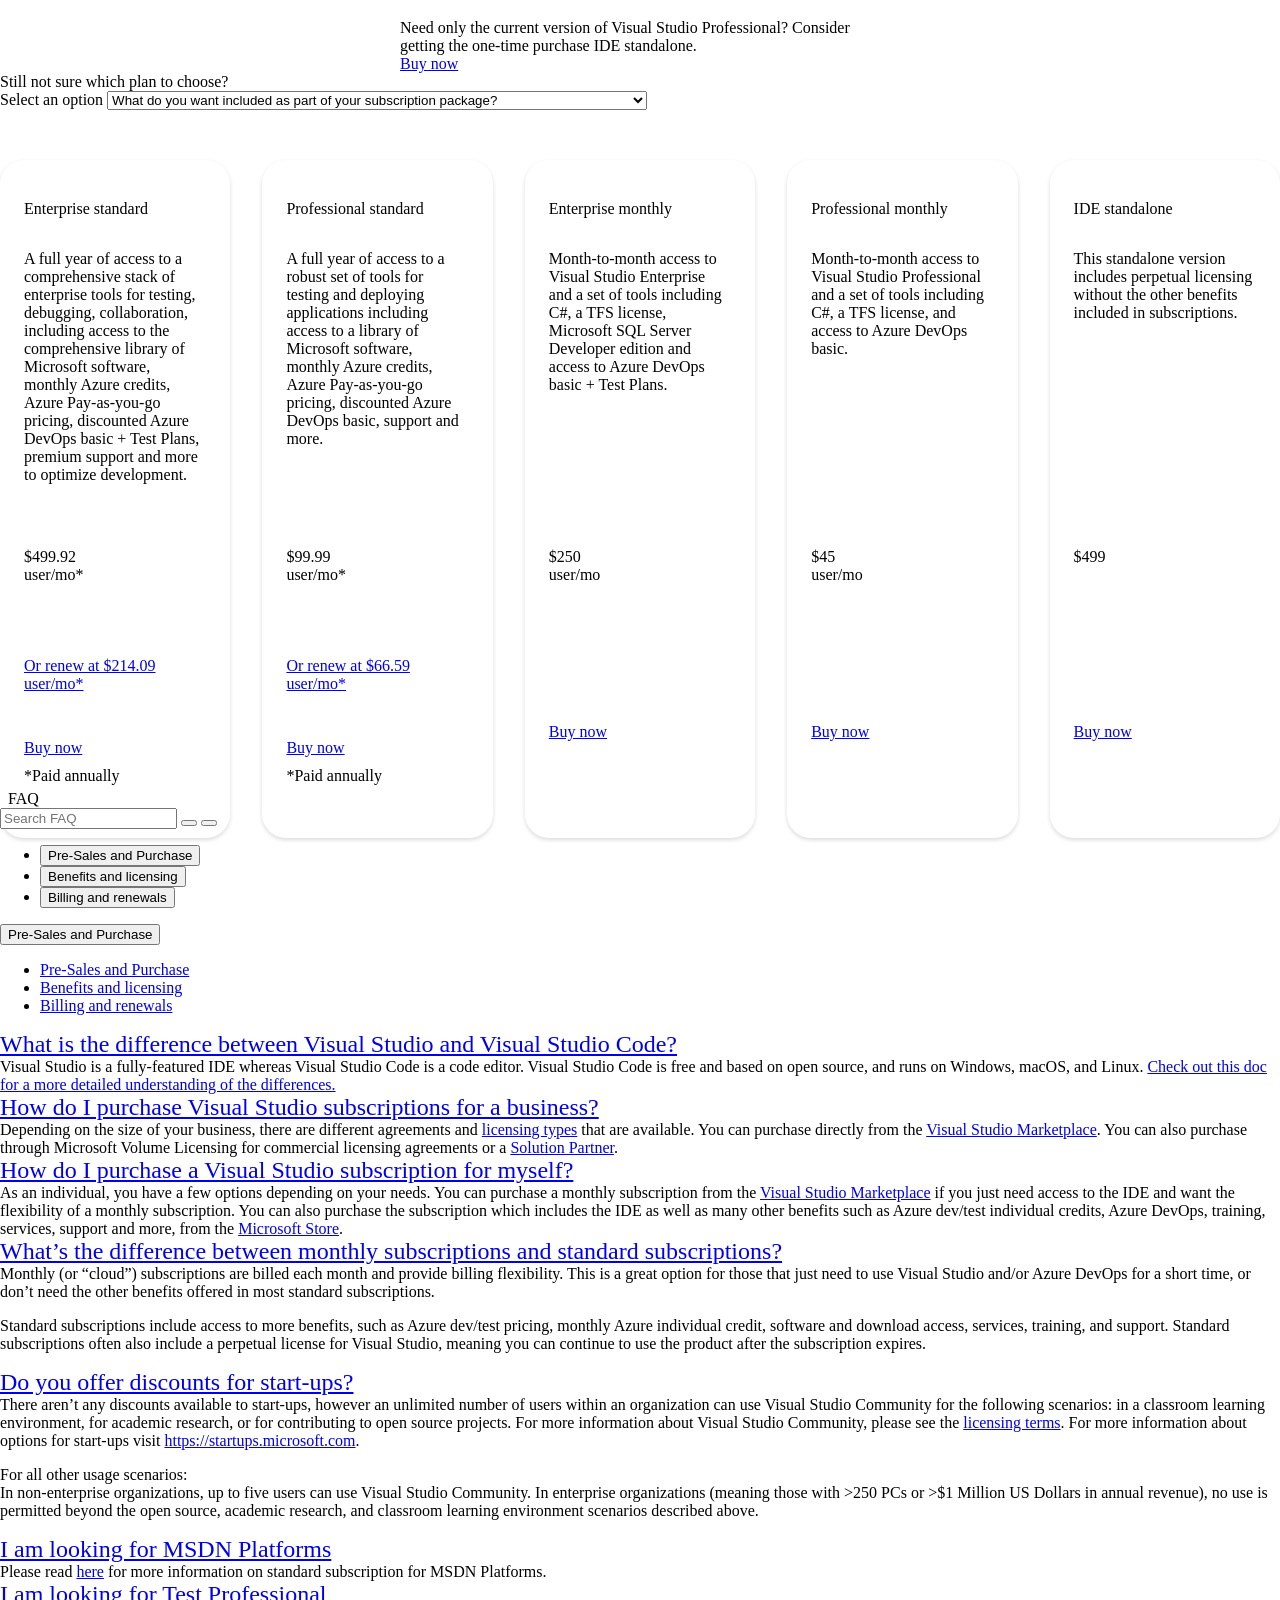
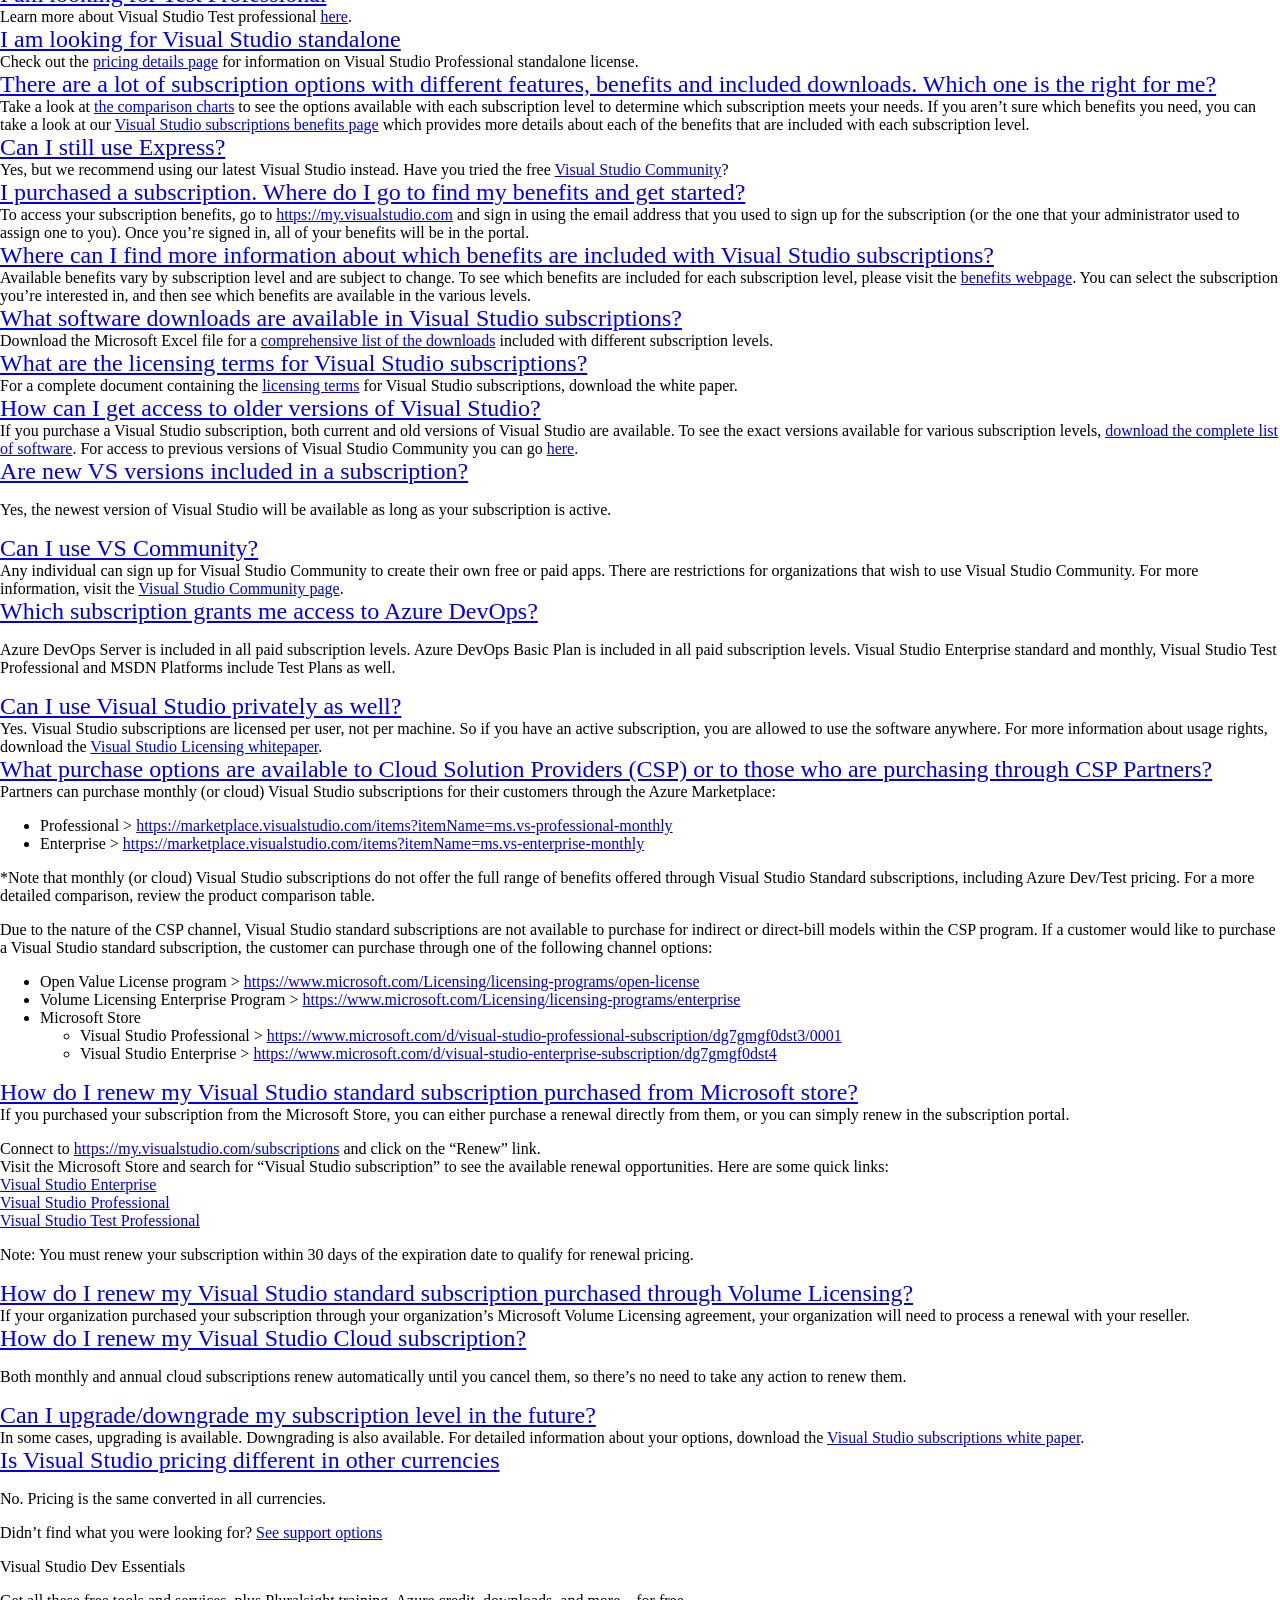
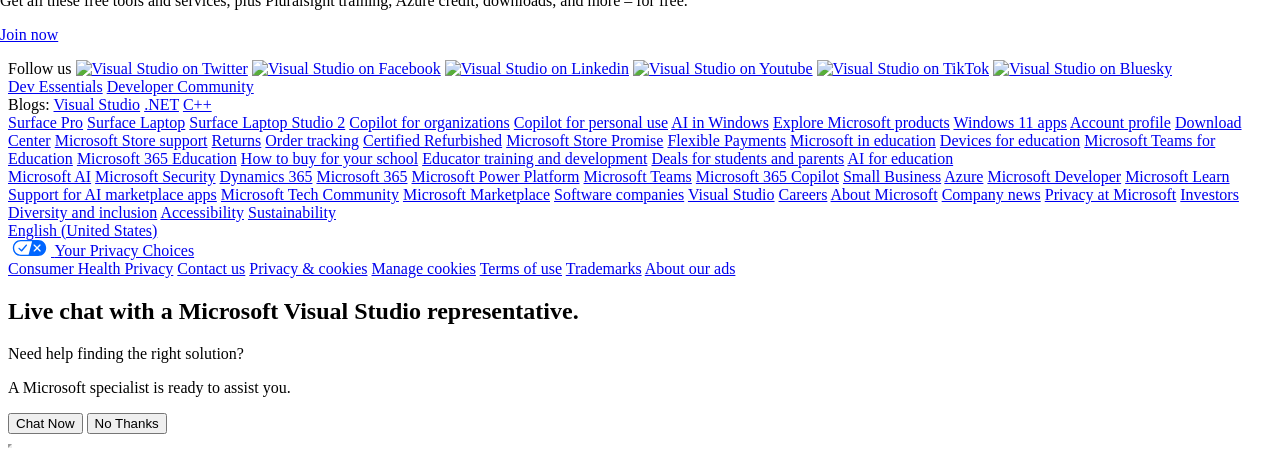
==== commit af07c63b: "Remove renew buttons from paid subscription options" ====
--- a/vs/pricing/index.html
+++ b/vs/pricing/index.html
@@ -4485,7 +4485,7 @@
 Pricing varies by eligible subscription. See <a href="#volume-licensing" class="purple-link" data-bi-area="body" data-bi-id="Volume licensing" data-bi-name="body_Choose your subscription_Enterprise standard_Volume licensing">Volume licensing</a></p>
 </div><div class="vscom-grid-cell vscom-grid-cell--5 grid-cta" style="">
     
-<div class="vscom-btn-box"><a data-bi-area="body" data-bi-id="Buy now" data-bi-name="body_Choose your subscription_Enterprise standard_Buy now" class="vscom-btn-secondary vscom-btn-fill-grow fill-violet" href="https://www.microsoft.com/d/visual-studio-enterprise-subscription/dg7gmgf0dst4?activetab=pivot:overviewtab" target="_blank" rel="noopener" aria-label="Buy Enterprise standard now">Buy now</a><a class="vscom-btn-secondary vscom-btn-wire vscom-wire-black vscom-btn-fill-grow fill-violet" href="https://www.microsoft.com/d/visual-studio-enterprise-subscription/dg7gmgf0dst4/0003" target="_blank" rel="noopener" data-bi-area="body" data-bi-id="Renew" data-bi-name="body_Choose your subscription_Enterprise standard_Renew" aria-label="Renew Enterprise standard">Renew</a></div>
+<div class="vscom-btn-box"><a data-bi-area="body" data-bi-id="Buy now" data-bi-name="body_Choose your subscription_Enterprise standard_Buy now" class="vscom-btn-secondary vscom-btn-fill-grow fill-violet" href="https://www.microsoft.com/d/visual-studio-enterprise-subscription/dg7gmgf0dst4?activetab=pivot:overviewtab" target="_blank" rel="noopener" aria-label="Buy Enterprise standard now">Buy now</a></div>
 </div><div class="vscom-grid-cell vscom-grid-cell--6 grid-bottom" style="">
     
 <p>*One-time annual payment</p>
@@ -4511,7 +4511,7 @@
 Pricing varies by eligible subscription. See <a href="#volume-licensing" class="purple-link" data-bi-area="body" data-bi-id="Volume licensing" data-bi-name="body_Choose your subscription_Professional standard_Volume licensing">Volume licensing</a></p>
 </div><div class="vscom-grid-cell vscom-grid-cell--11 grid-cta" style="">
     
-<div class="vscom-btn-box"><a data-bi-area="body" data-bi-id="Buy now" data-bi-name="body_Choose your subscription_Professional standard_Buy now" class="vscom-btn-secondary vscom-btn-fill-grow fill-violet" href="https://www.microsoft.com/d/visual-studio-professional-subscription/dg7gmgf0dst3/0001?activetab=pivot:overviewtab" target="_blank" rel="noopener">Buy now</a><a class="vscom-btn-secondary vscom-btn-wire vscom-wire-black vscom-btn-fill-grow fill-violet" href="https://www.microsoft.com/d/visual-studio-professional-subscription/dg7gmgf0dst3/0003?activetab=pivot:overviewtab" target="_blank" rel="noopener" data-bi-area="body" data-bi-id="Renew" data-bi-name="body_Choose your subscription_Professional standard_Renew" aria-label="Renew Professional standard now">Renew</a></div>
+<div class="vscom-btn-box"><a data-bi-area="body" data-bi-id="Buy now" data-bi-name="body_Choose your subscription_Professional standard_Buy now" class="vscom-btn-secondary vscom-btn-fill-grow fill-violet" href="https://www.microsoft.com/d/visual-studio-professional-subscription/dg7gmgf0dst3/0001?activetab=pivot:overviewtab" target="_blank" rel="noopener">Buy now</a></div>
 </div><div class="vscom-grid-cell vscom-grid-cell--12 grid-bottom" style="">
     
 <p>*One-time annual payment</p>
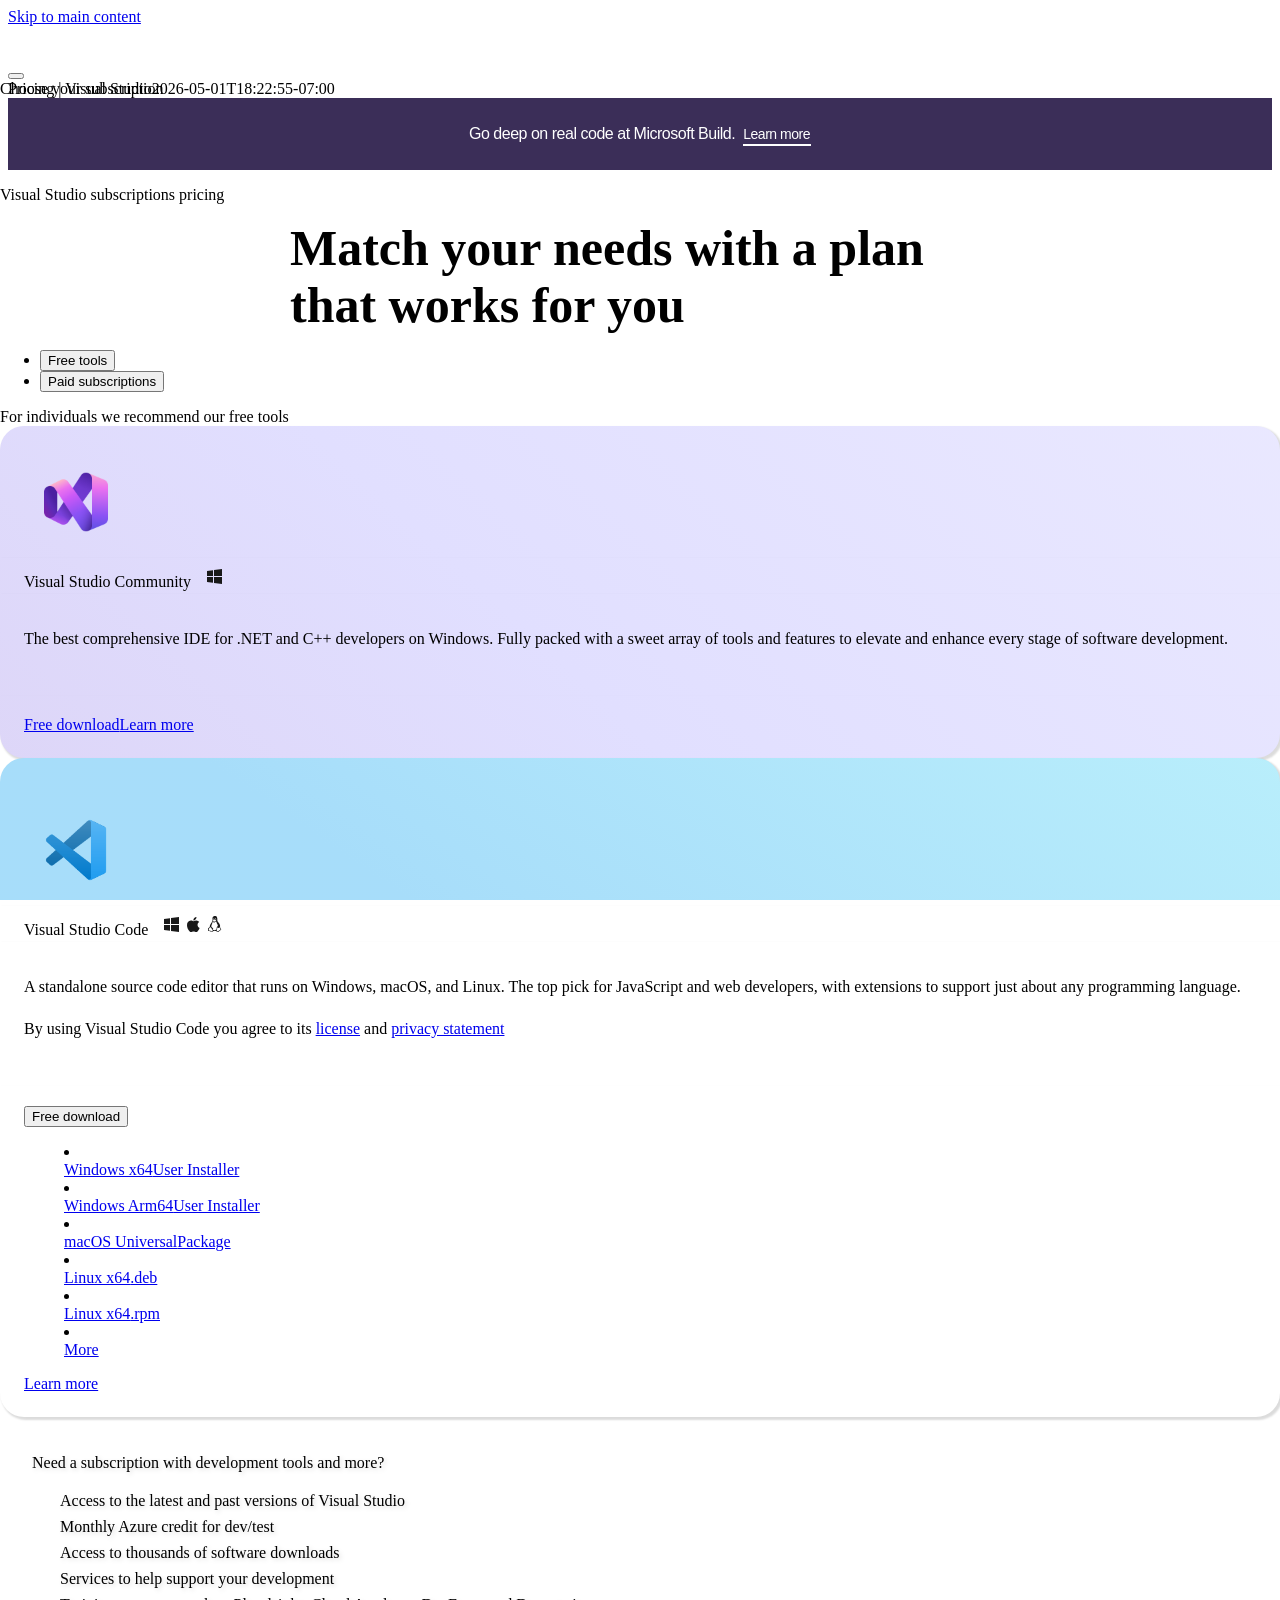
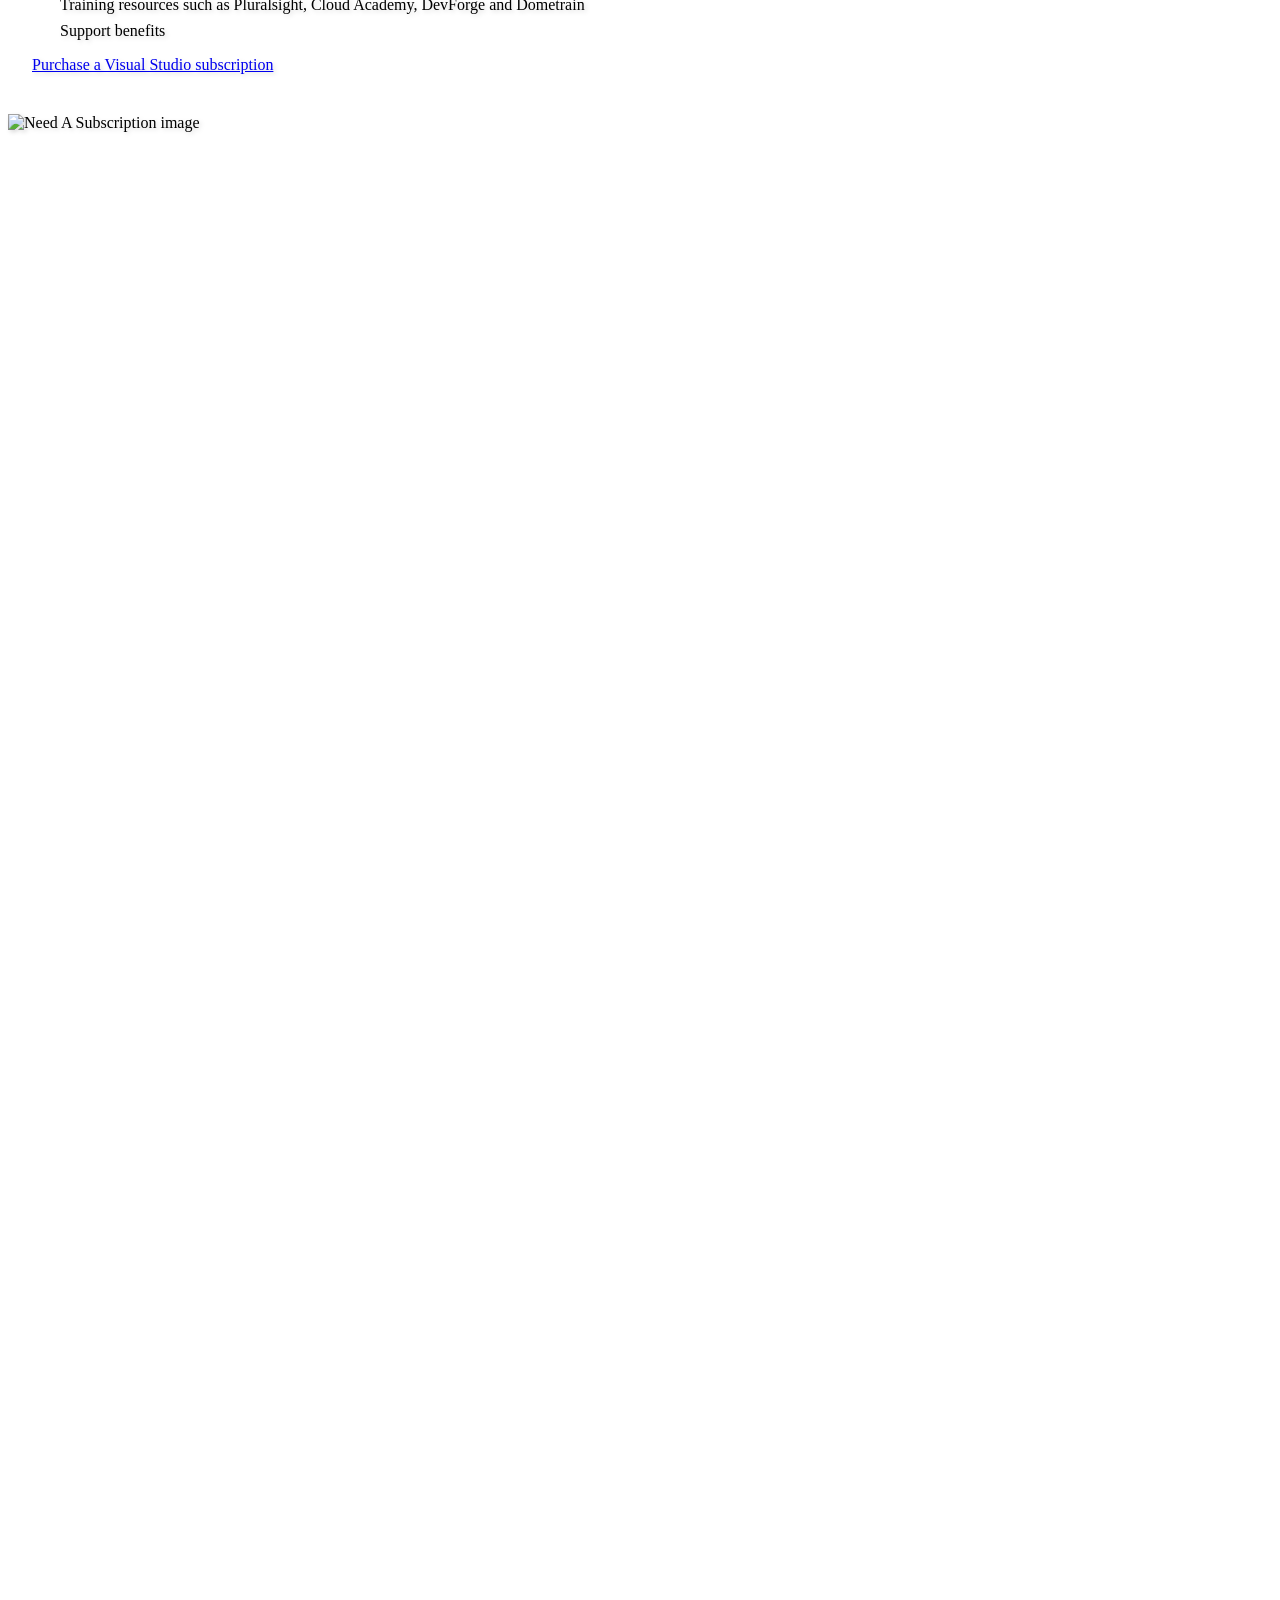
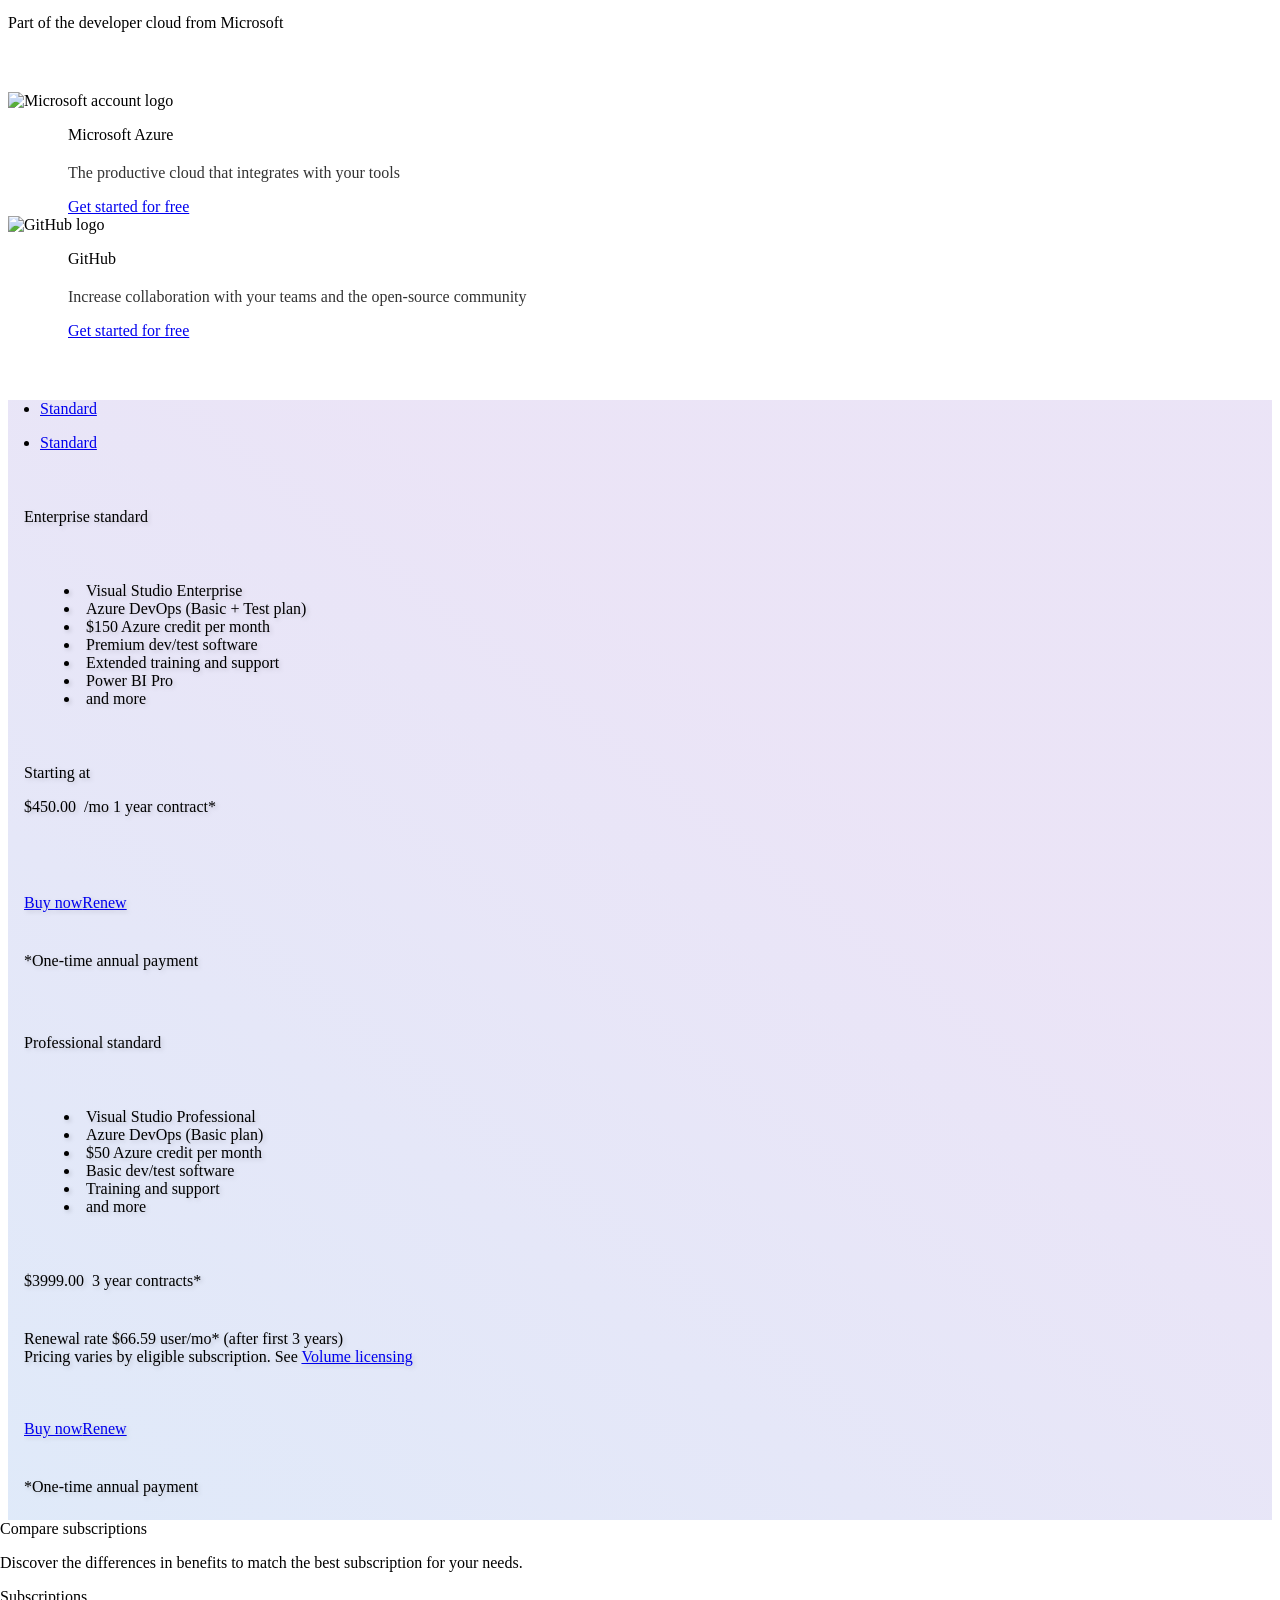
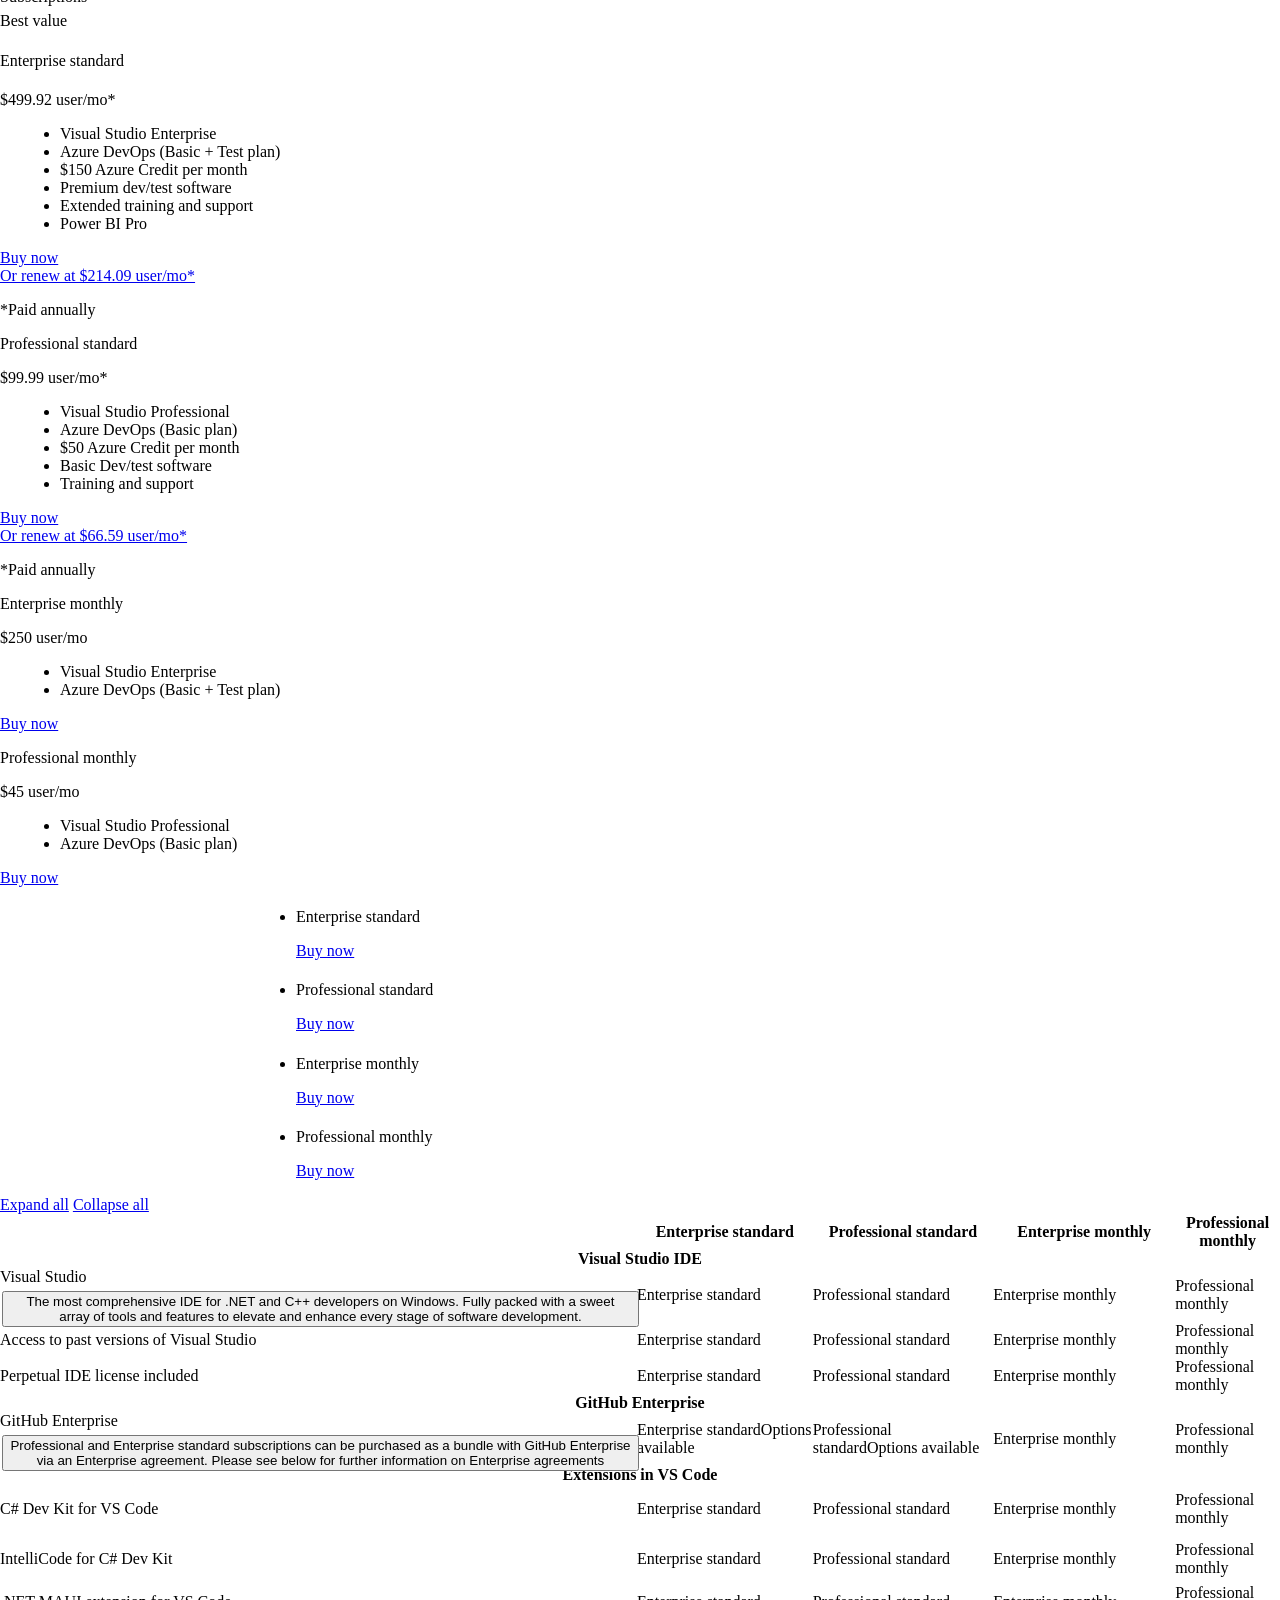
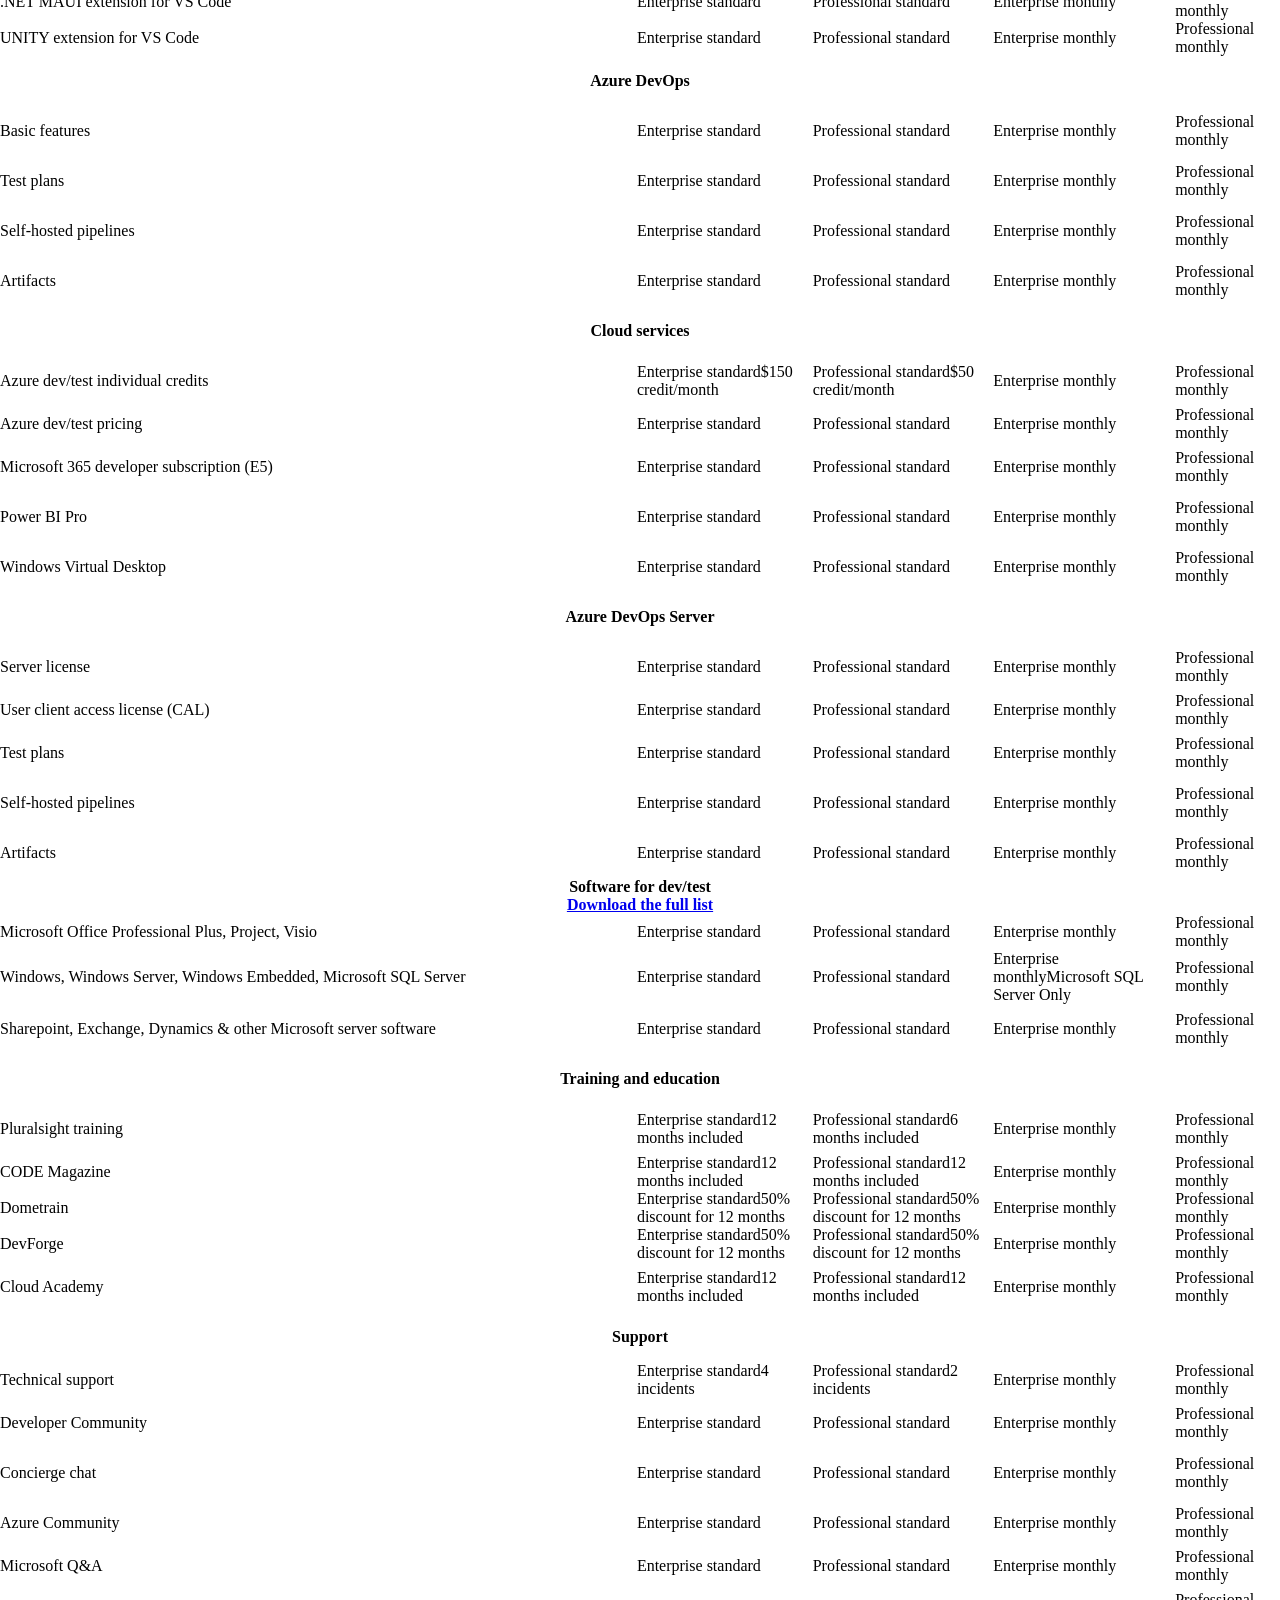
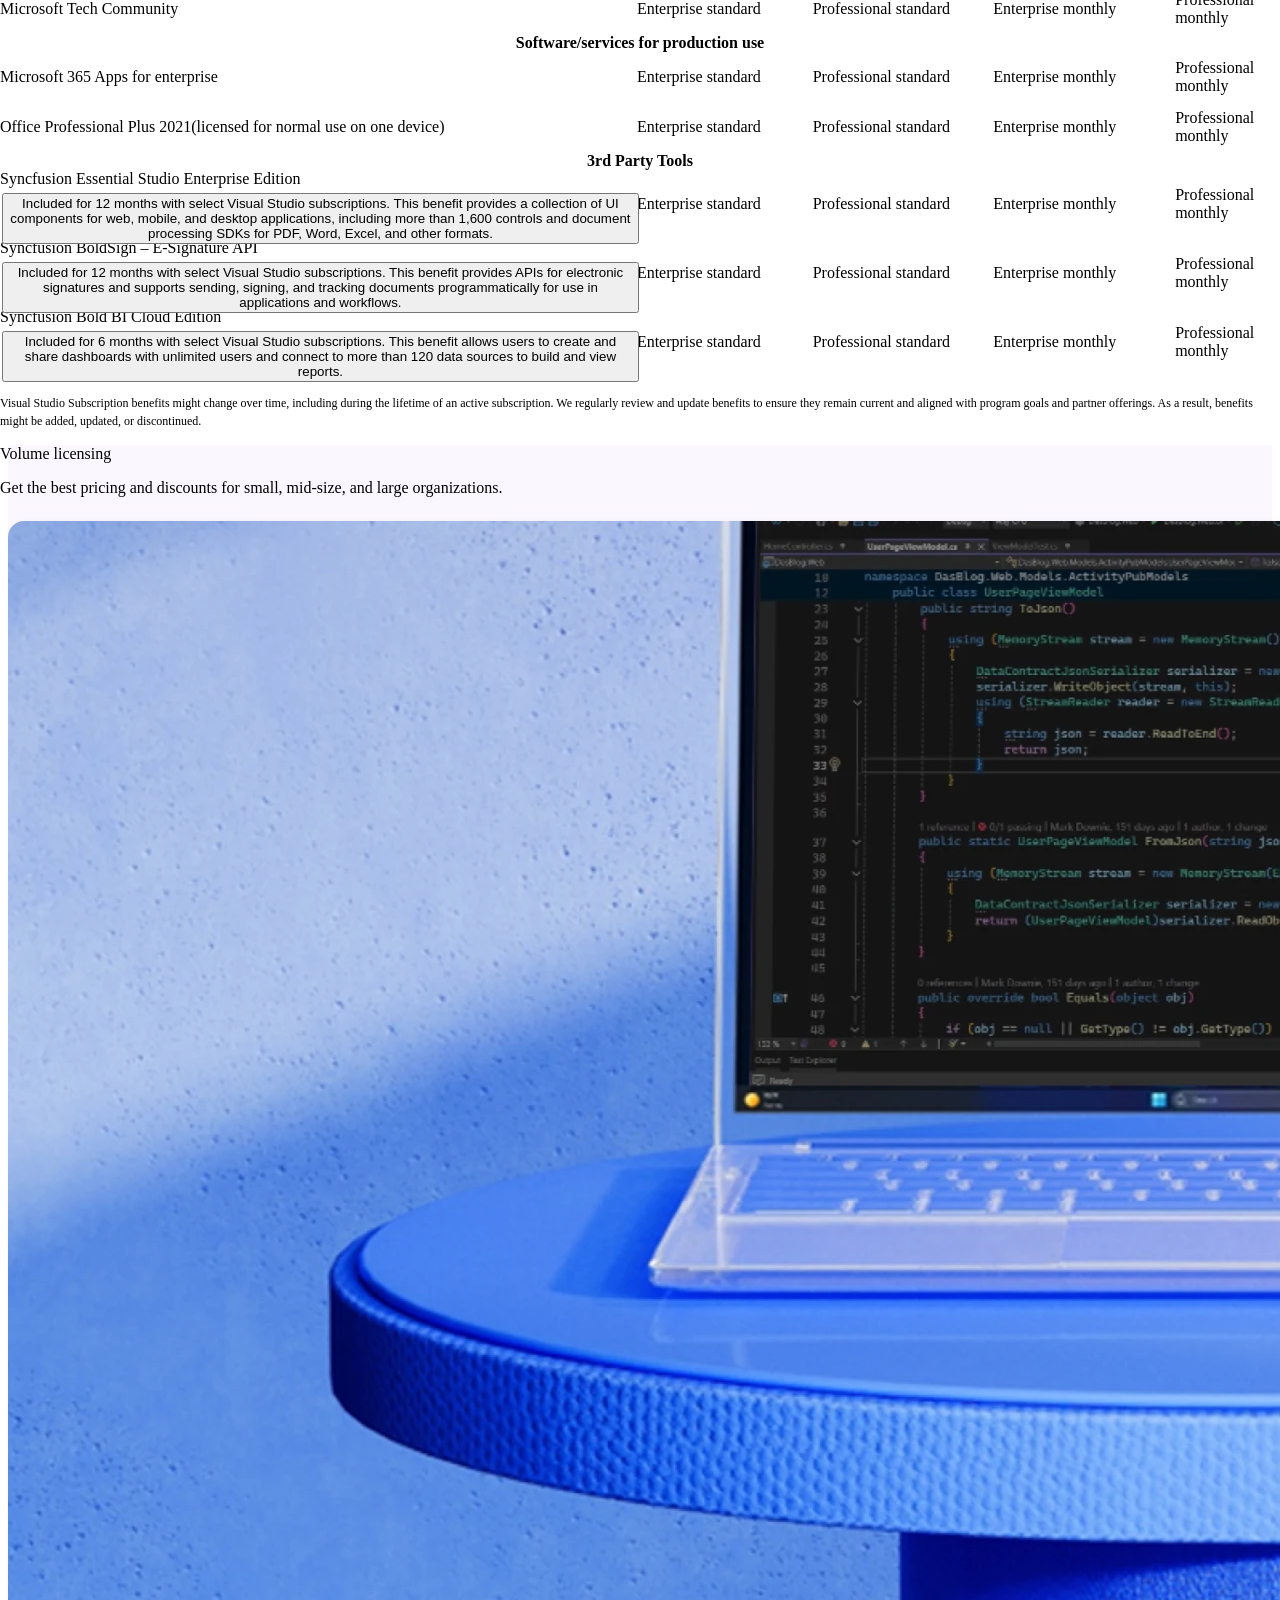
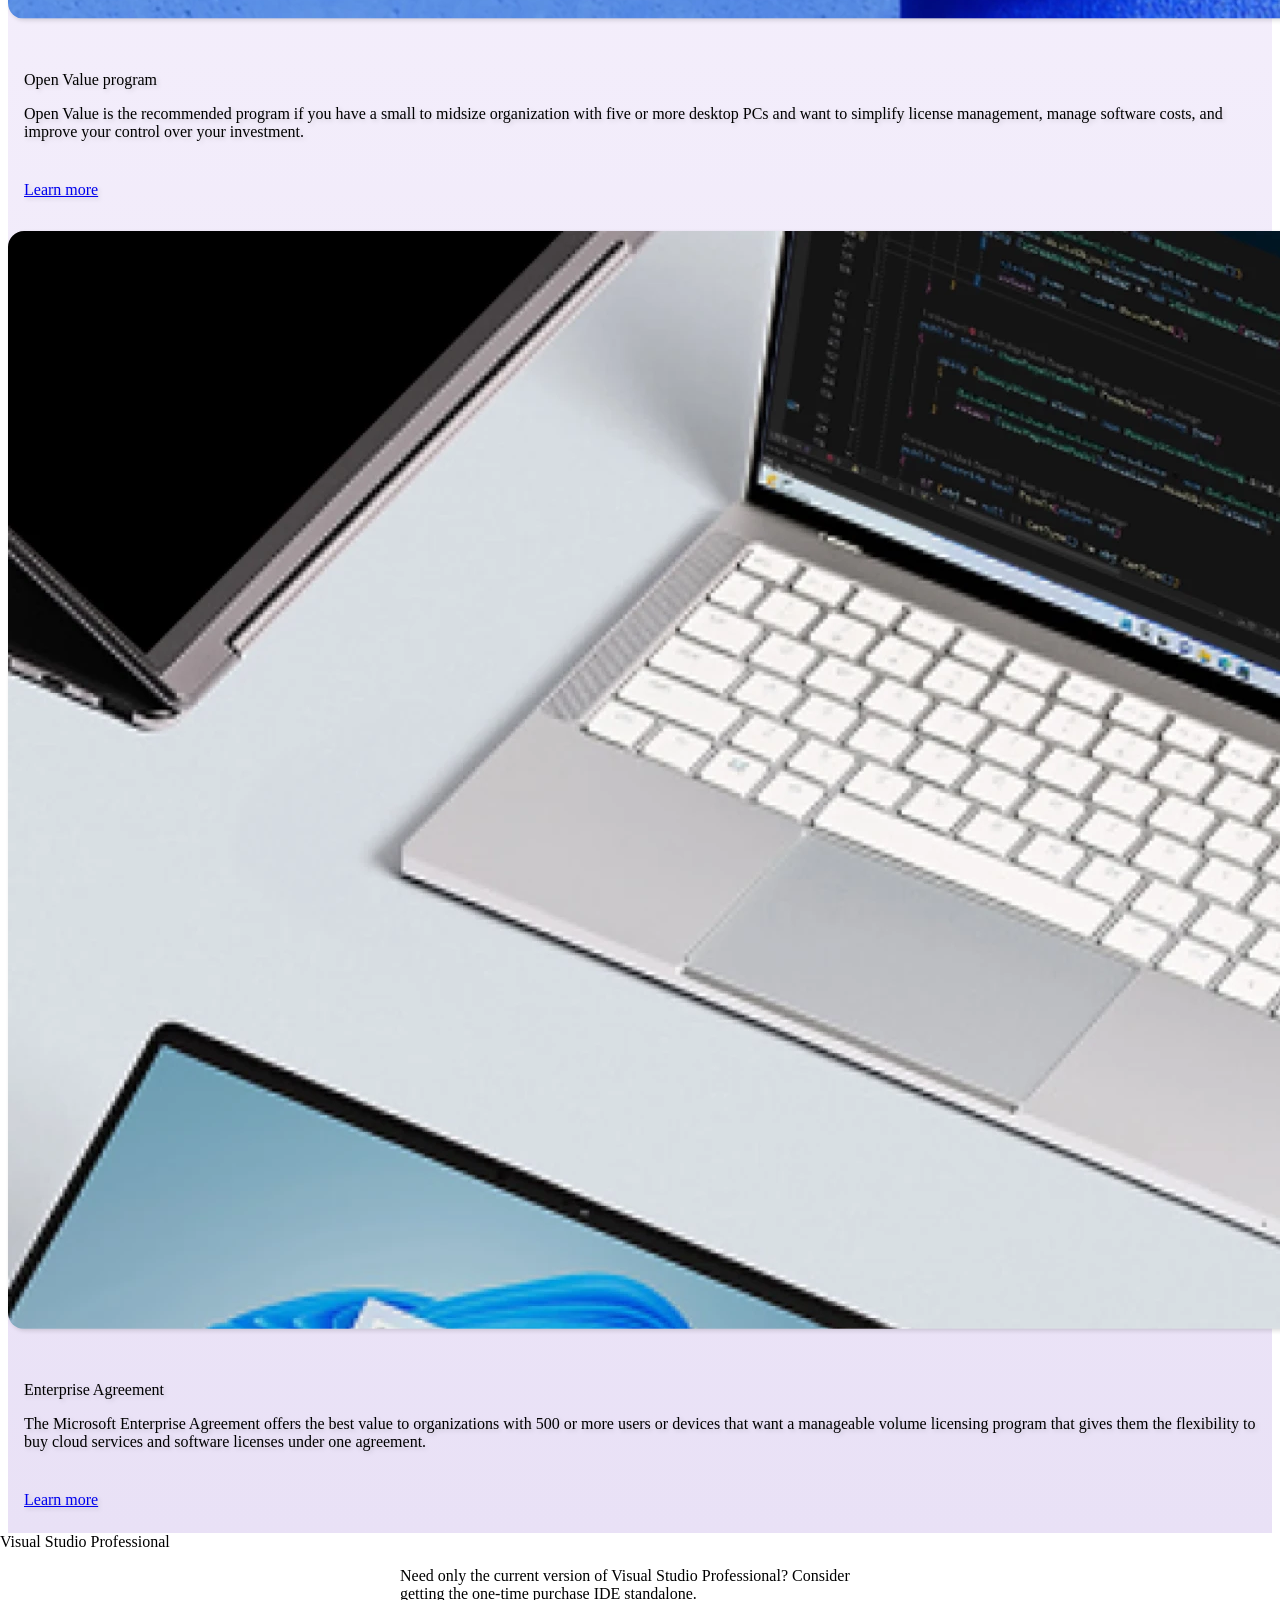
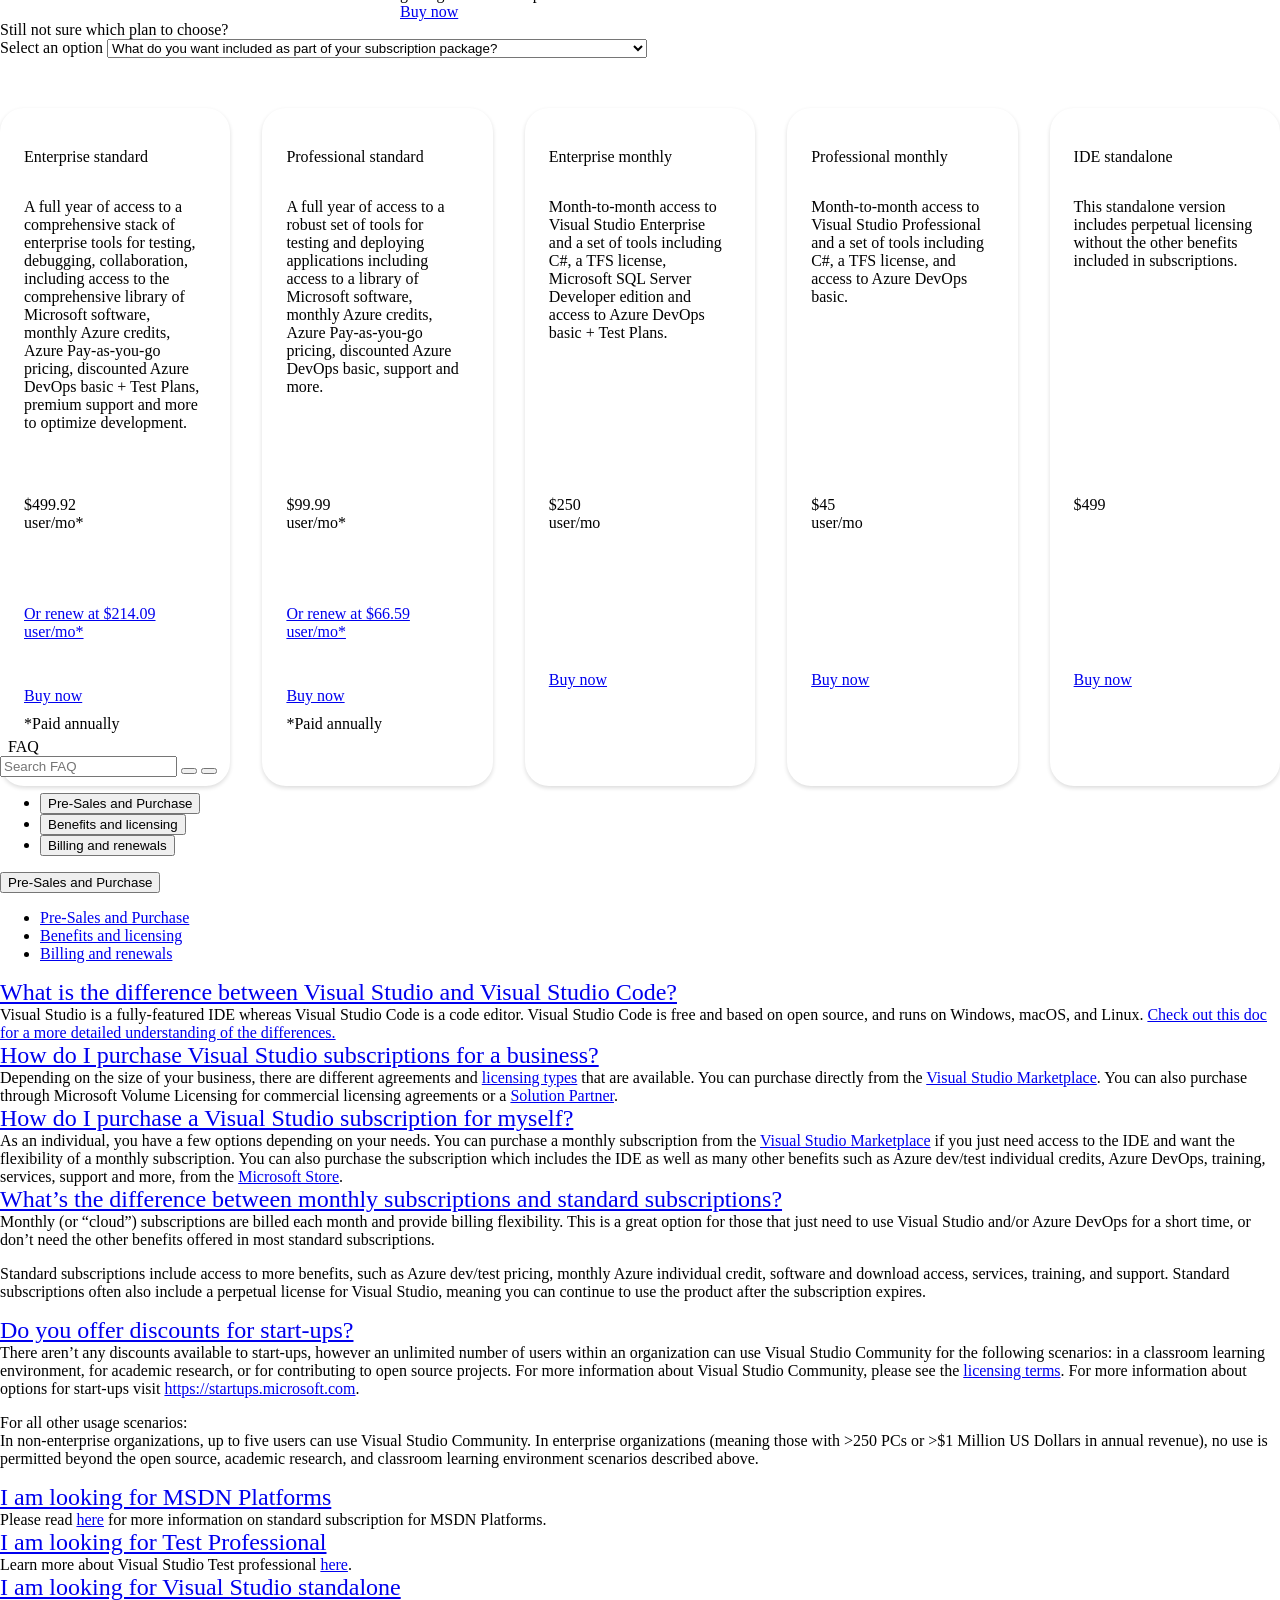
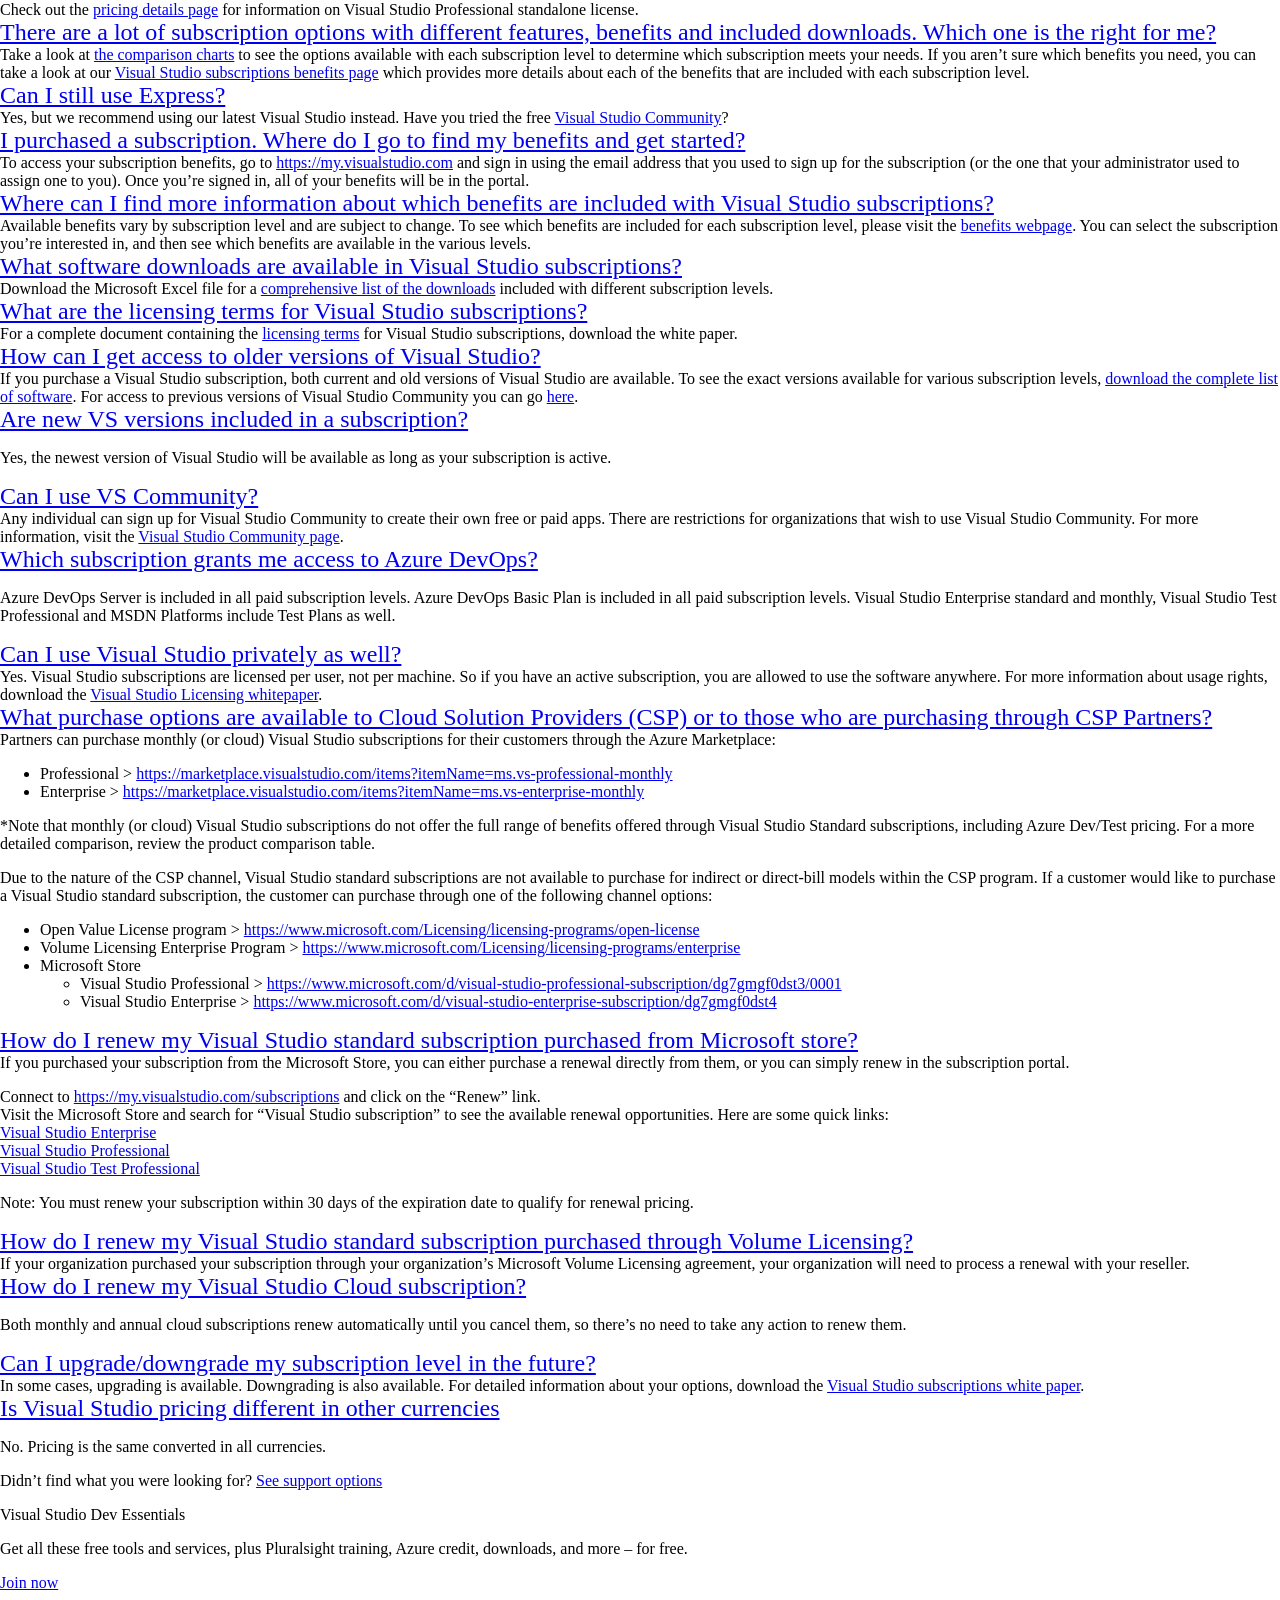
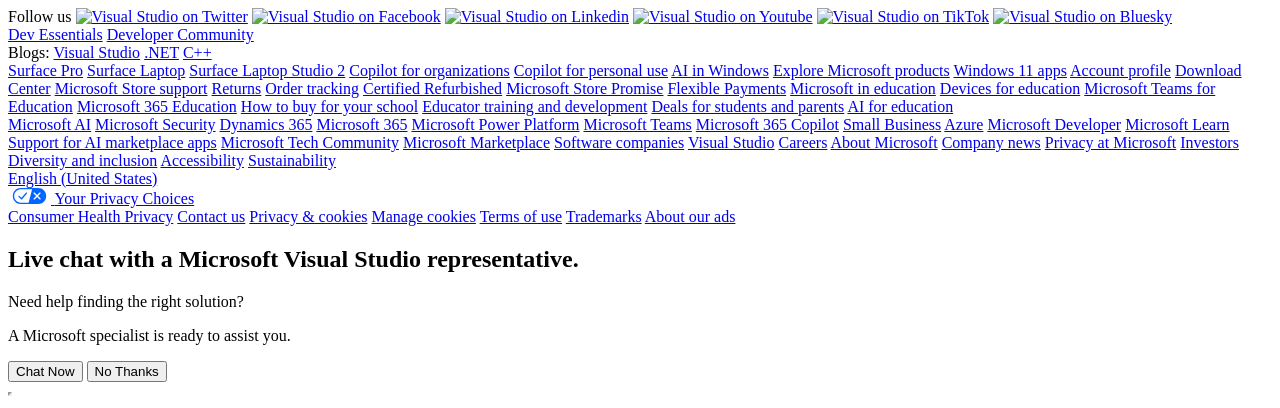
==== commit 3f351099: "sdflsjfkld" ====
--- a/vs/pricing/index.html
+++ b/vs/pricing/index.html
@@ -4481,11 +4481,11 @@
 <p><span class="price">$450.00</span><span class="card-text-2">/mo 1 year contract*</span></p>
 </div><div class="vscom-grid-cell vscom-grid-cell--4 " style="">
     
-<p>Renewal rate $214.09 user/mo* (after first year)<br />
-Pricing varies by eligible subscription. See <a href="#volume-licensing" class="purple-link" data-bi-area="body" data-bi-id="Volume licensing" data-bi-name="body_Choose your subscription_Enterprise standard_Volume licensing">Volume licensing</a></p>
+<!-- <p>Renewal rate $214.09 user/mo* (after first year)<br />
+Pricing varies by eligible subscription. See <a href="#volume-licensing" class="purple-link" data-bi-area="body" data-bi-id="Volume licensing" data-bi-name="body_Choose your subscription_Enterprise standard_Volume licensing">Volume licensing</a></p> -->
 </div><div class="vscom-grid-cell vscom-grid-cell--5 grid-cta" style="">
     
-<div class="vscom-btn-box"><a data-bi-area="body" data-bi-id="Buy now" data-bi-name="body_Choose your subscription_Enterprise standard_Buy now" class="vscom-btn-secondary vscom-btn-fill-grow fill-violet" href="https://www.microsoft.com/d/visual-studio-enterprise-subscription/dg7gmgf0dst4?activetab=pivot:overviewtab" target="_blank" rel="noopener" aria-label="Buy Enterprise standard now">Buy now</a></div>
+<div class="vscom-btn-box"><a data-bi-area="body" data-bi-id="Buy now" data-bi-name="body_Choose your subscription_Enterprise standard_Buy now" class="vscom-btn-secondary vscom-btn-fill-grow fill-violet" href="https://www.microsoft.com/d/visual-studio-enterprise-subscription/dg7gmgf0dst4?activetab=pivot:overviewtab" target="_blank" rel="noopener" aria-label="Buy Enterprise standard now">Buy now</a><a class="vscom-btn-secondary vscom-btn-wire vscom-wire-black vscom-btn-fill-grow fill-violet" href="https://www.microsoft.com/d/visual-studio-enterprise-subscription/dg7gmgf0dst4/0003" target="_blank" rel="noopener" data-bi-area="body" data-bi-id="Renew" data-bi-name="body_Choose your subscription_Enterprise standard_Renew" aria-label="Renew Enterprise standard">Renew</a></div>
 </div><div class="vscom-grid-cell vscom-grid-cell--6 grid-bottom" style="">
     
 <p>*One-time annual payment</p>
@@ -4511,7 +4511,7 @@
 Pricing varies by eligible subscription. See <a href="#volume-licensing" class="purple-link" data-bi-area="body" data-bi-id="Volume licensing" data-bi-name="body_Choose your subscription_Professional standard_Volume licensing">Volume licensing</a></p>
 </div><div class="vscom-grid-cell vscom-grid-cell--11 grid-cta" style="">
     
-<div class="vscom-btn-box"><a data-bi-area="body" data-bi-id="Buy now" data-bi-name="body_Choose your subscription_Professional standard_Buy now" class="vscom-btn-secondary vscom-btn-fill-grow fill-violet" href="https://www.microsoft.com/d/visual-studio-professional-subscription/dg7gmgf0dst3/0001?activetab=pivot:overviewtab" target="_blank" rel="noopener">Buy now</a></div>
+<div class="vscom-btn-box"><a data-bi-area="body" data-bi-id="Buy now" data-bi-name="body_Choose your subscription_Professional standard_Buy now" class="vscom-btn-secondary vscom-btn-fill-grow fill-violet" href="https://www.microsoft.com/d/visual-studio-professional-subscription/dg7gmgf0dst3/0001?activetab=pivot:overviewtab" target="_blank" rel="noopener">Buy now</a><a class="vscom-btn-secondary vscom-btn-wire vscom-wire-black vscom-btn-fill-grow fill-violet" href="https://www.microsoft.com/d/visual-studio-professional-subscription/dg7gmgf0dst3/0003?activetab=pivot:overviewtab" target="_blank" rel="noopener" data-bi-area="body" data-bi-id="Renew" data-bi-name="body_Choose your subscription_Professional standard_Renew" aria-label="Renew Professional standard now">Renew</a></div>
 </div><div class="vscom-grid-cell vscom-grid-cell--12 grid-bottom" style="">
     
 <p>*One-time annual payment</p>
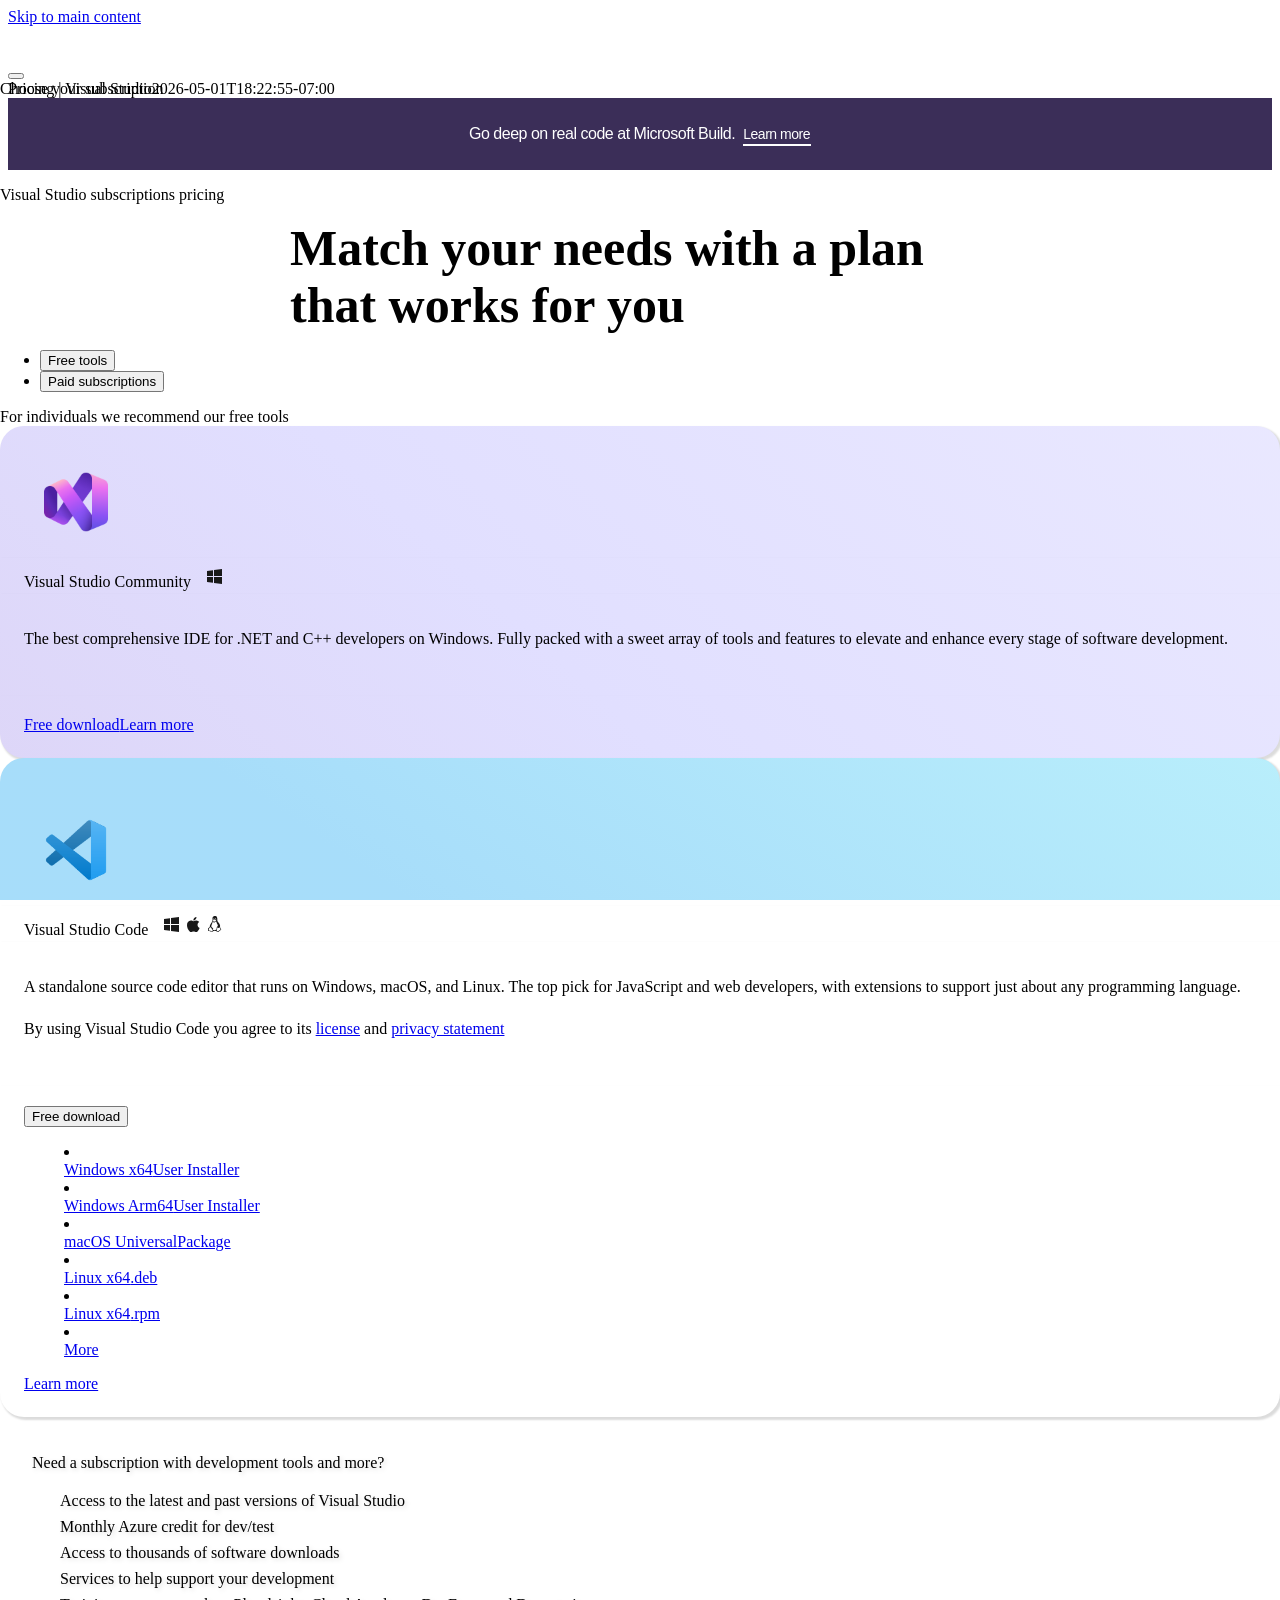
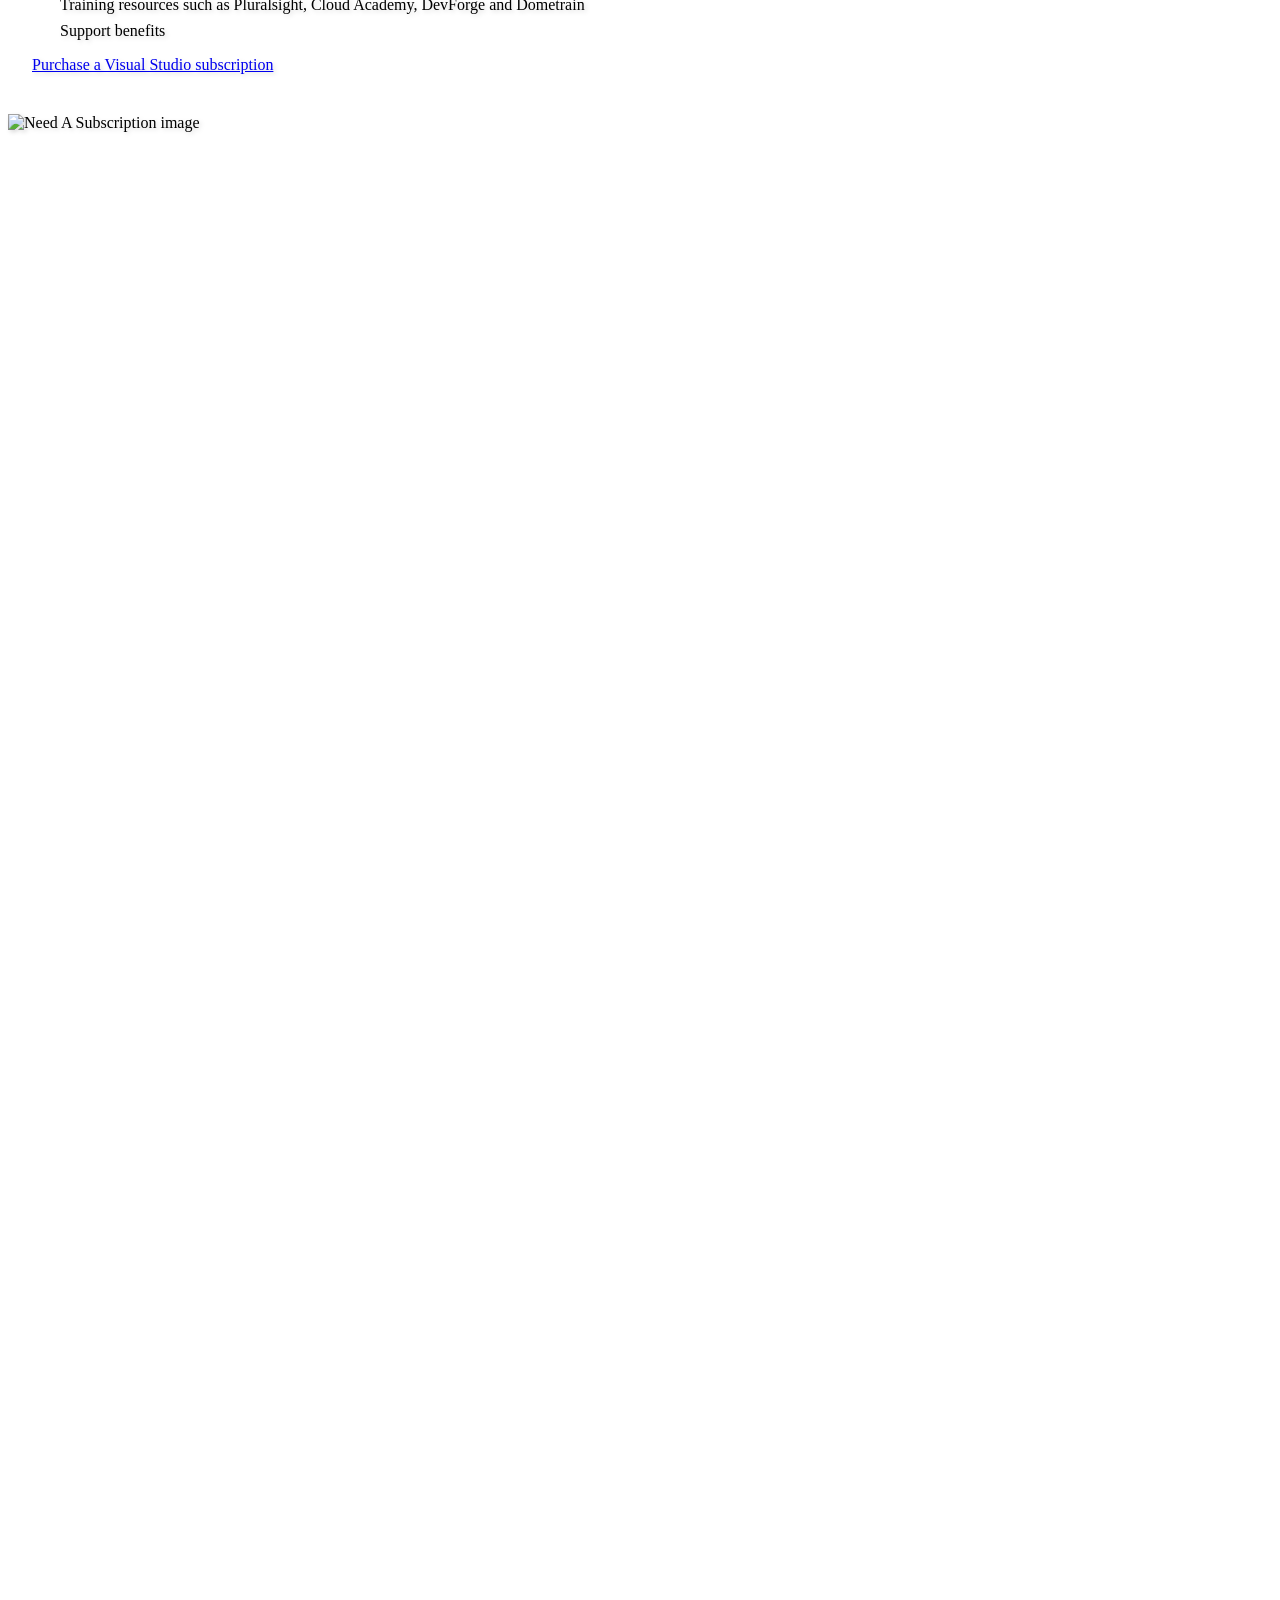
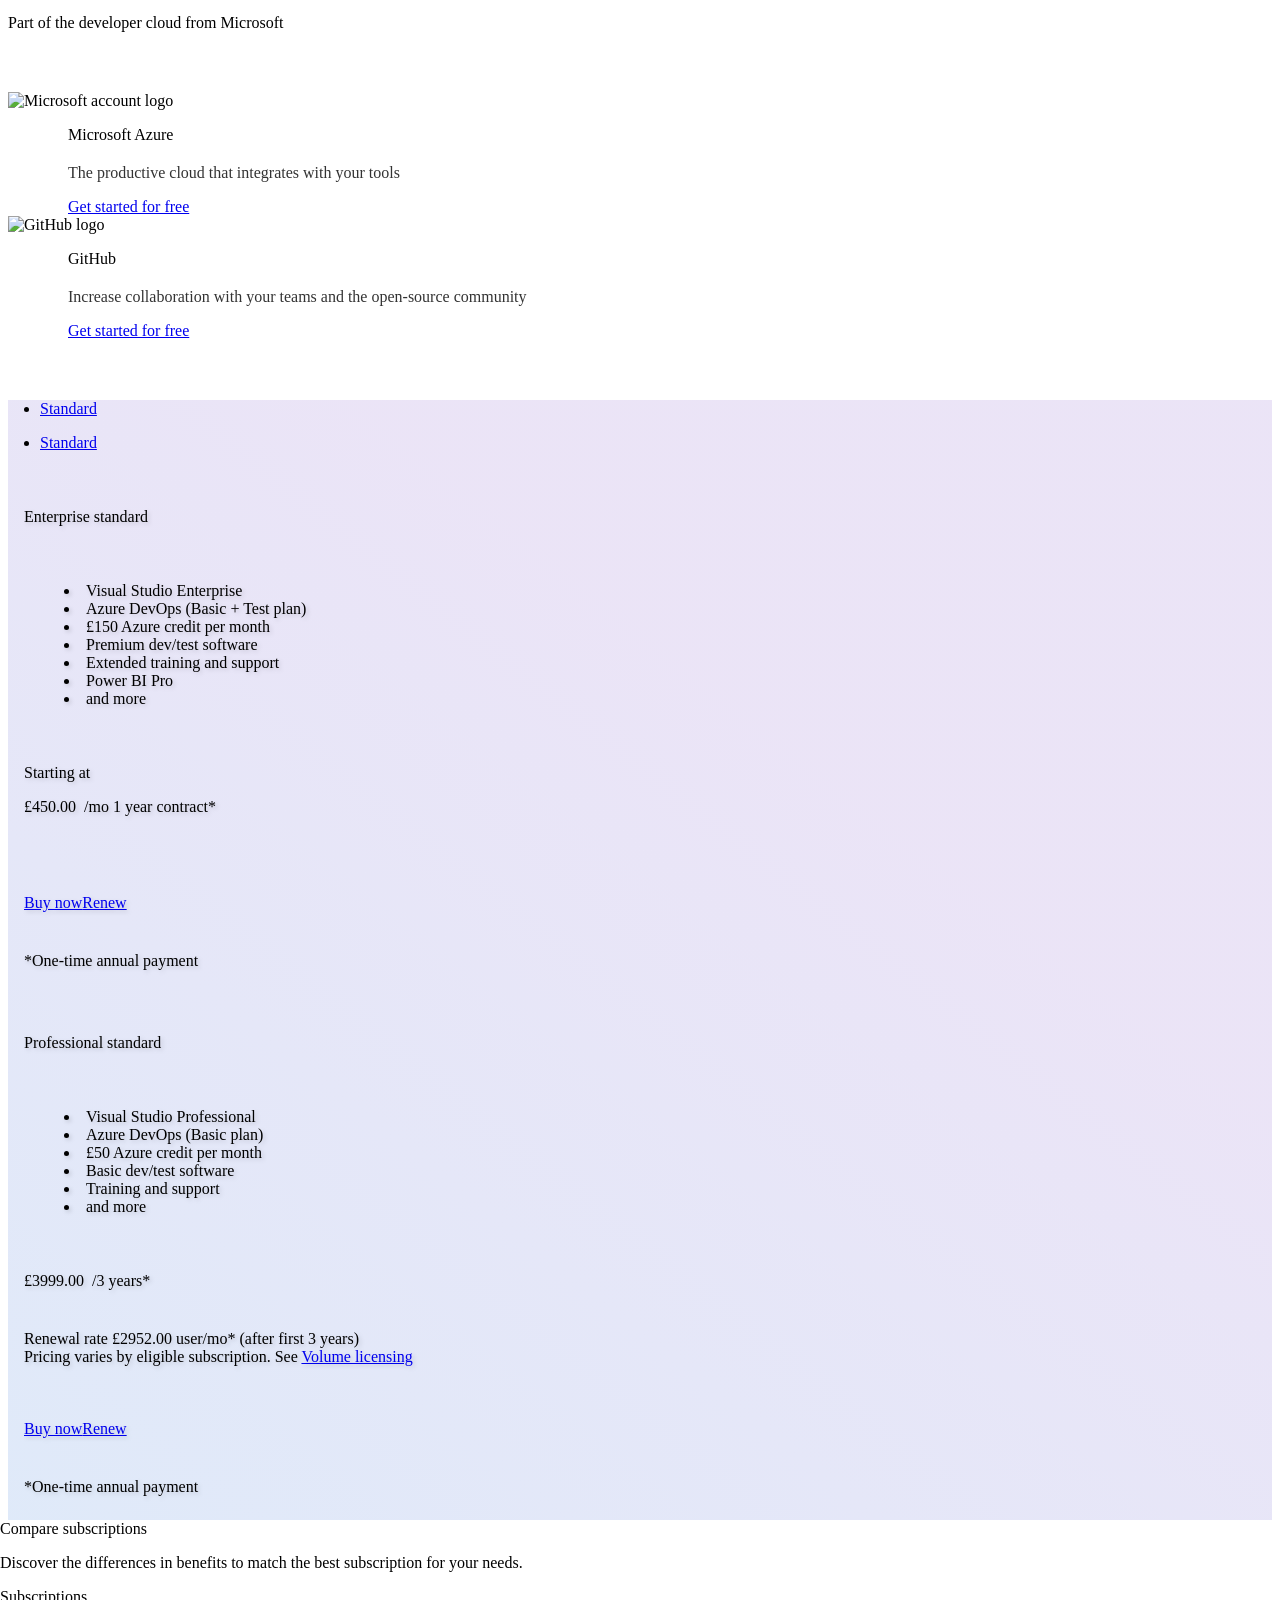
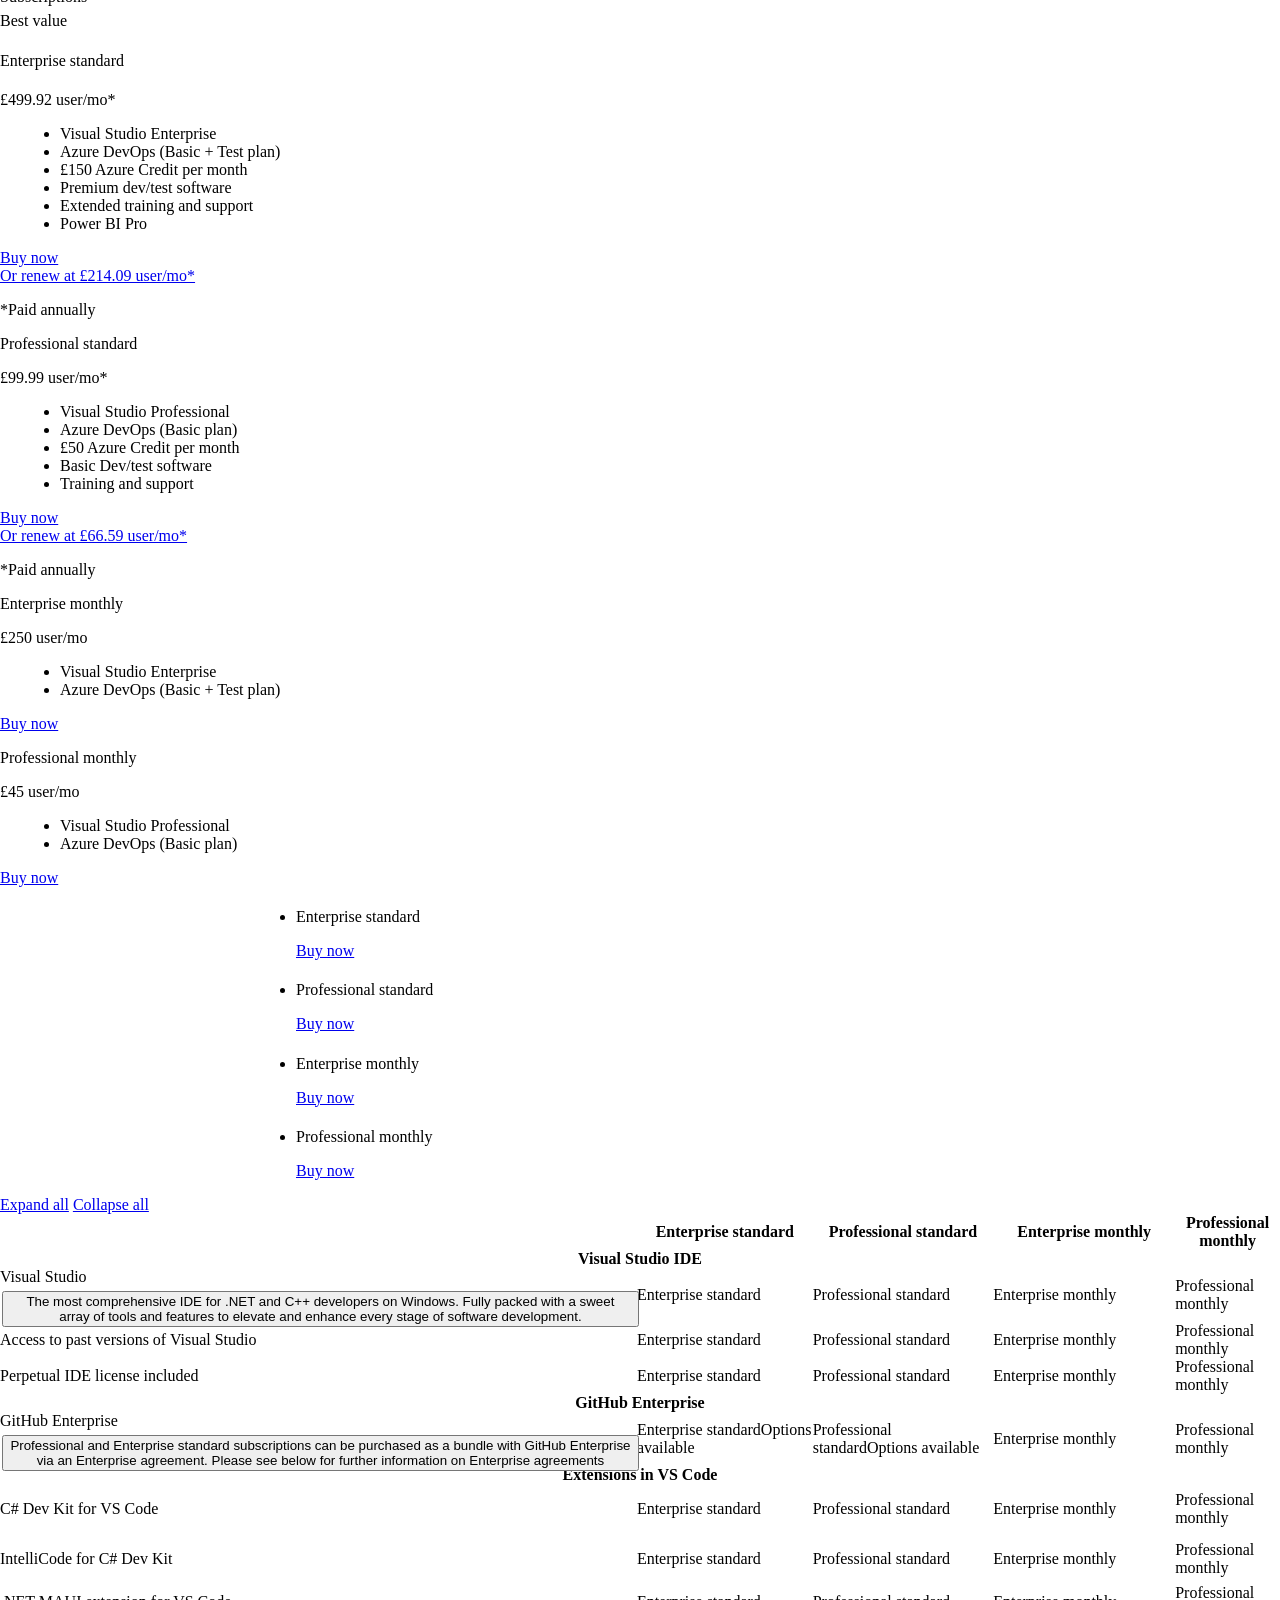
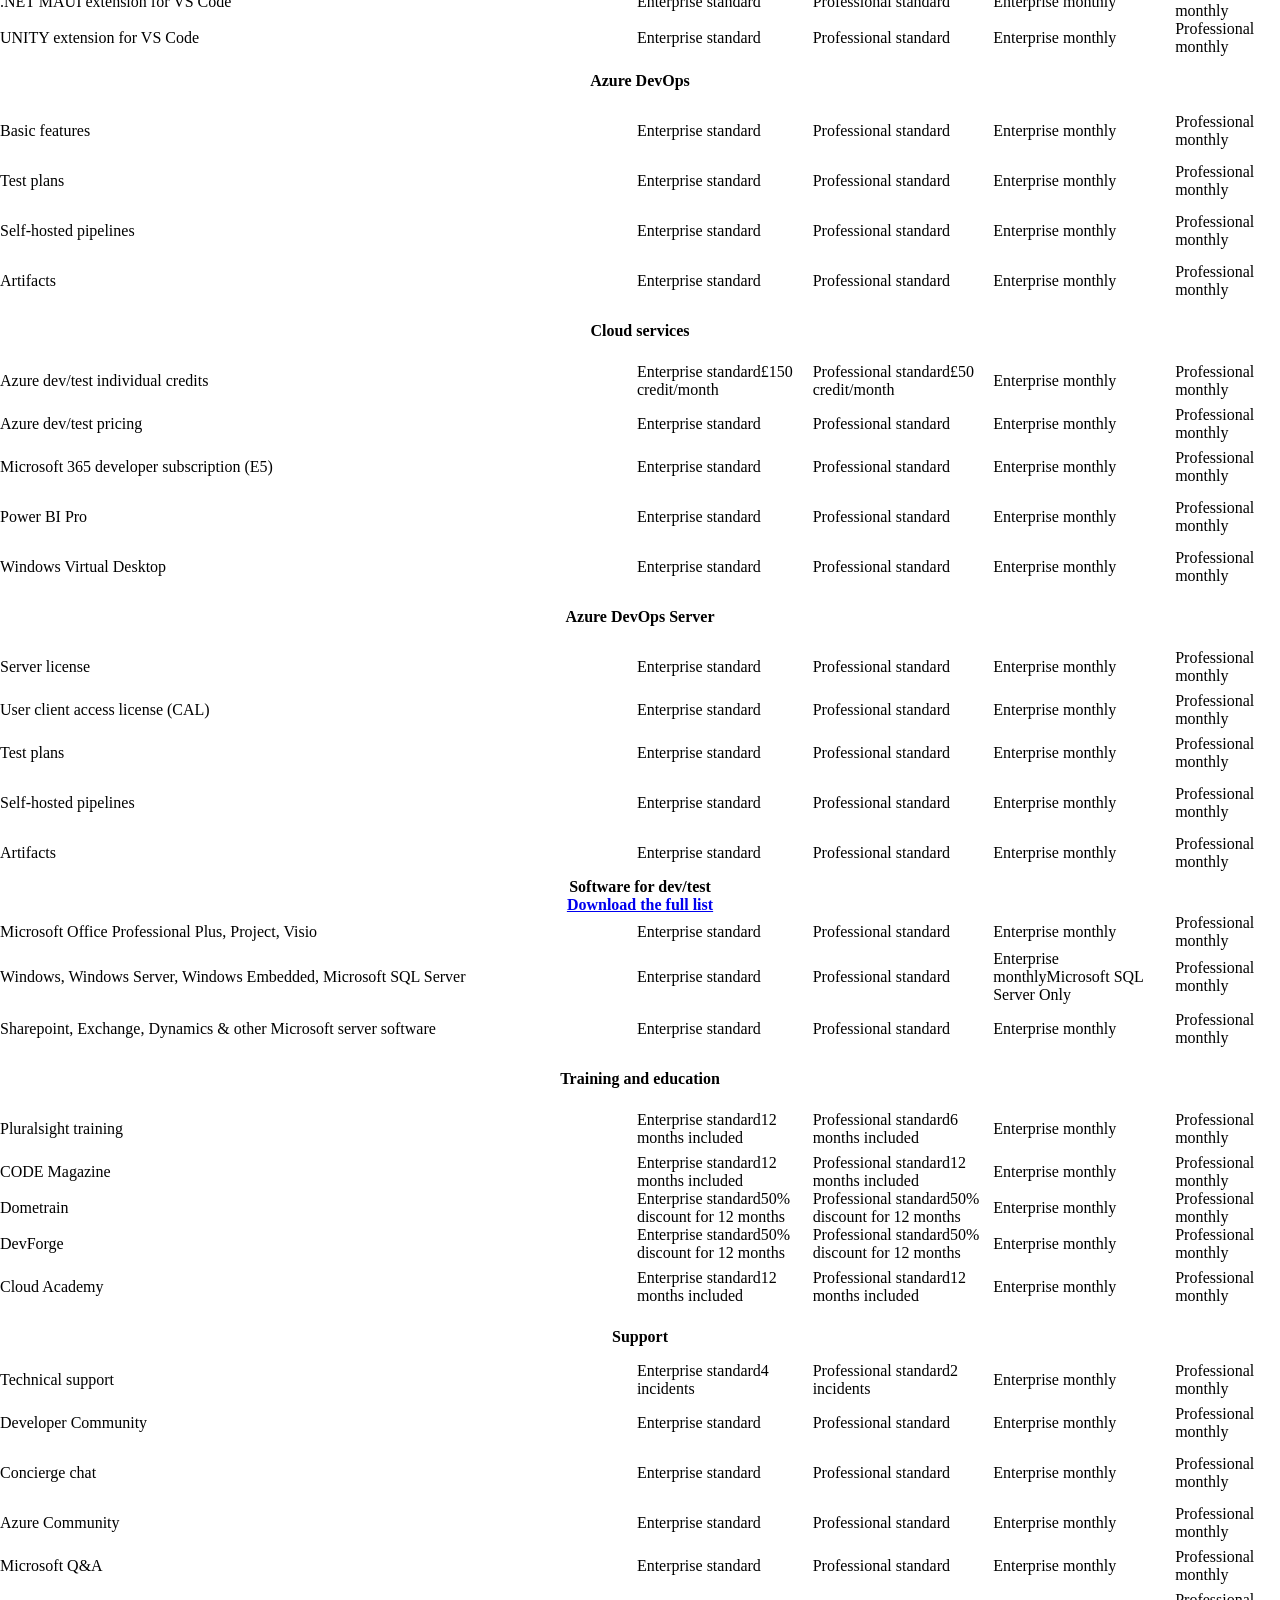
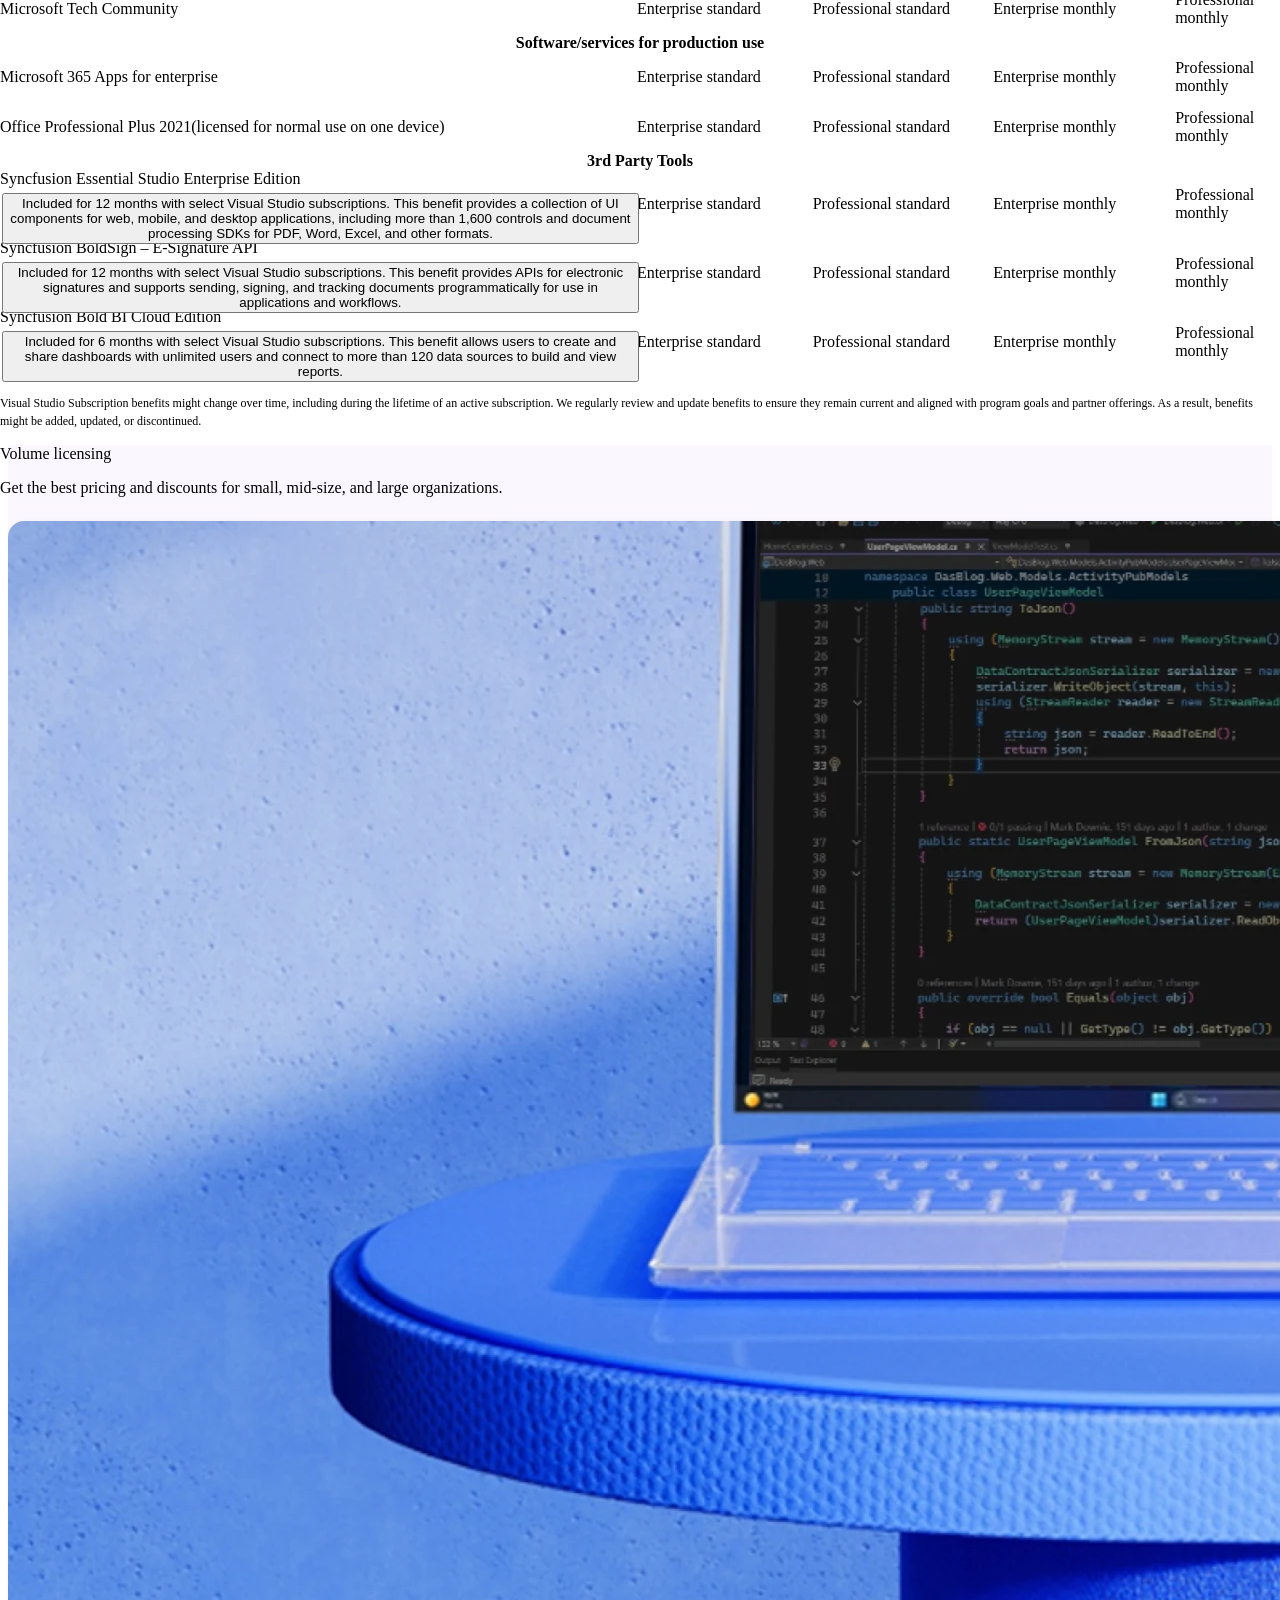
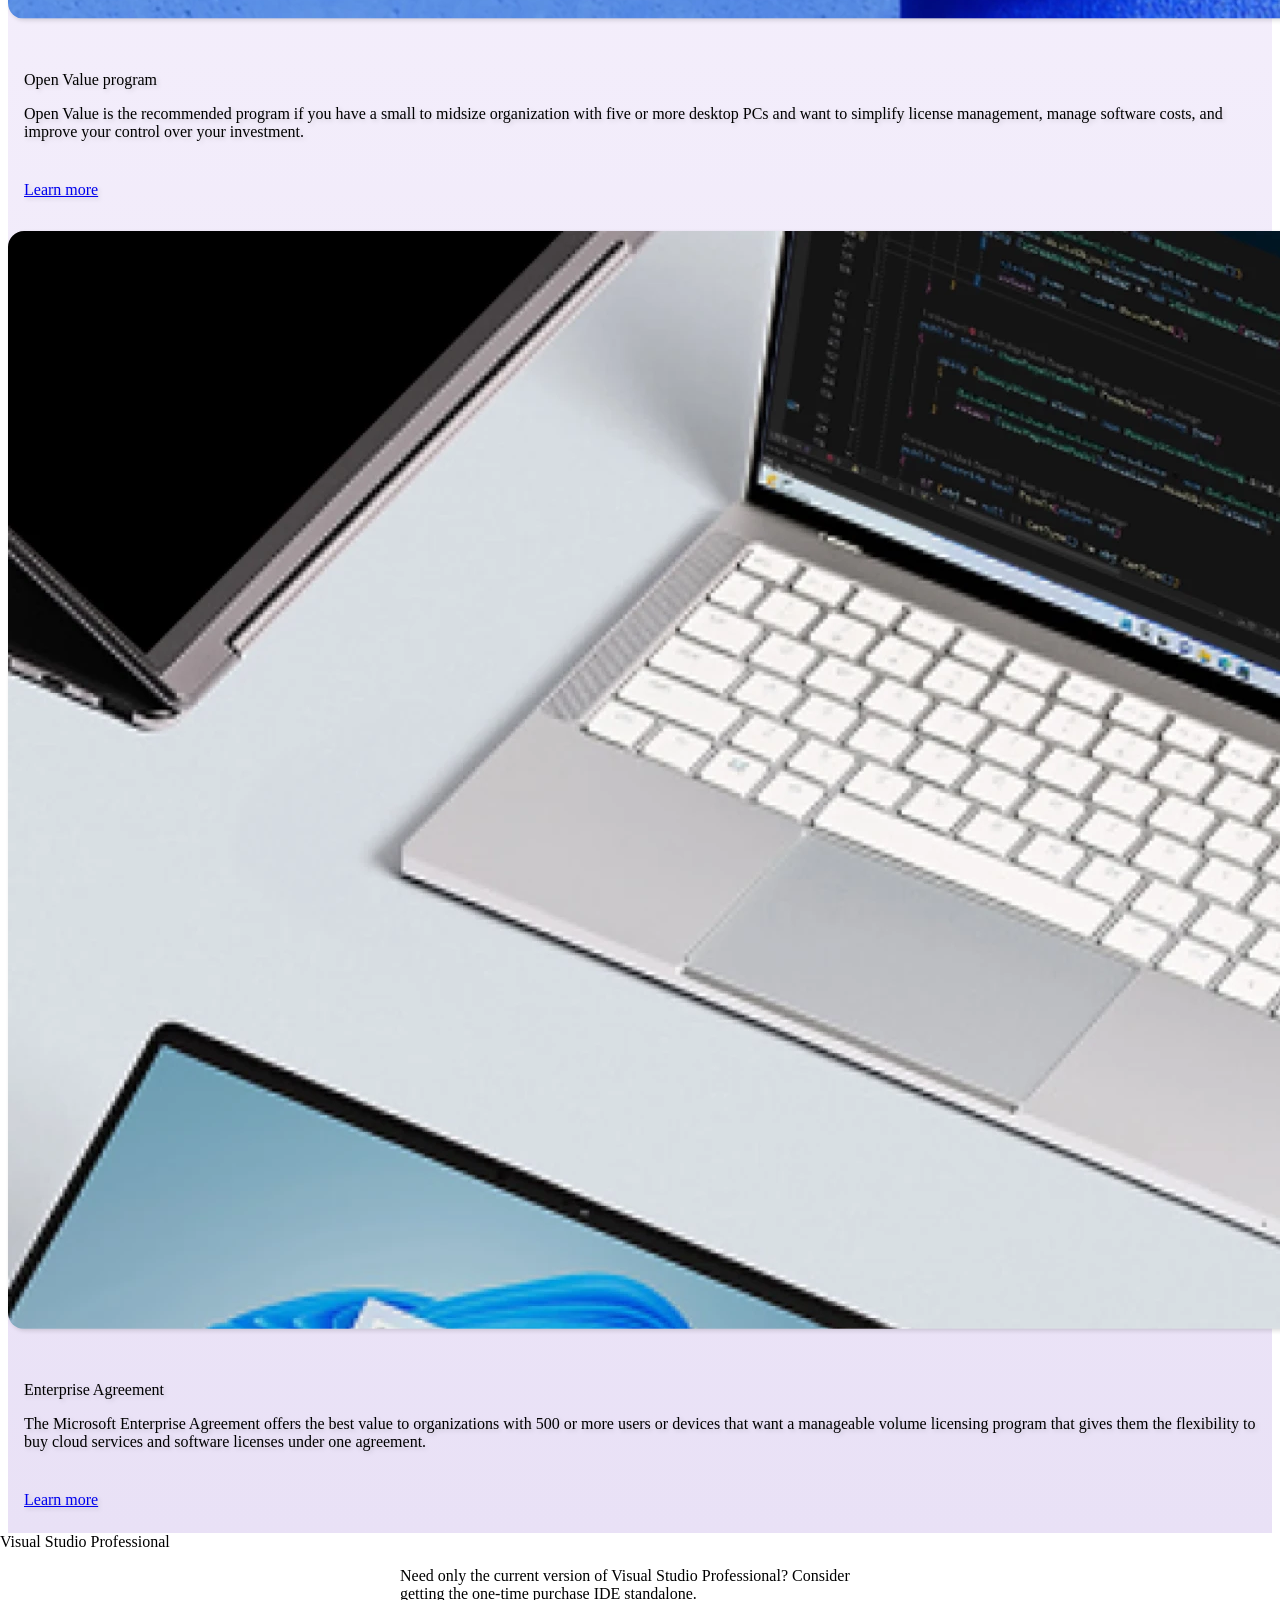
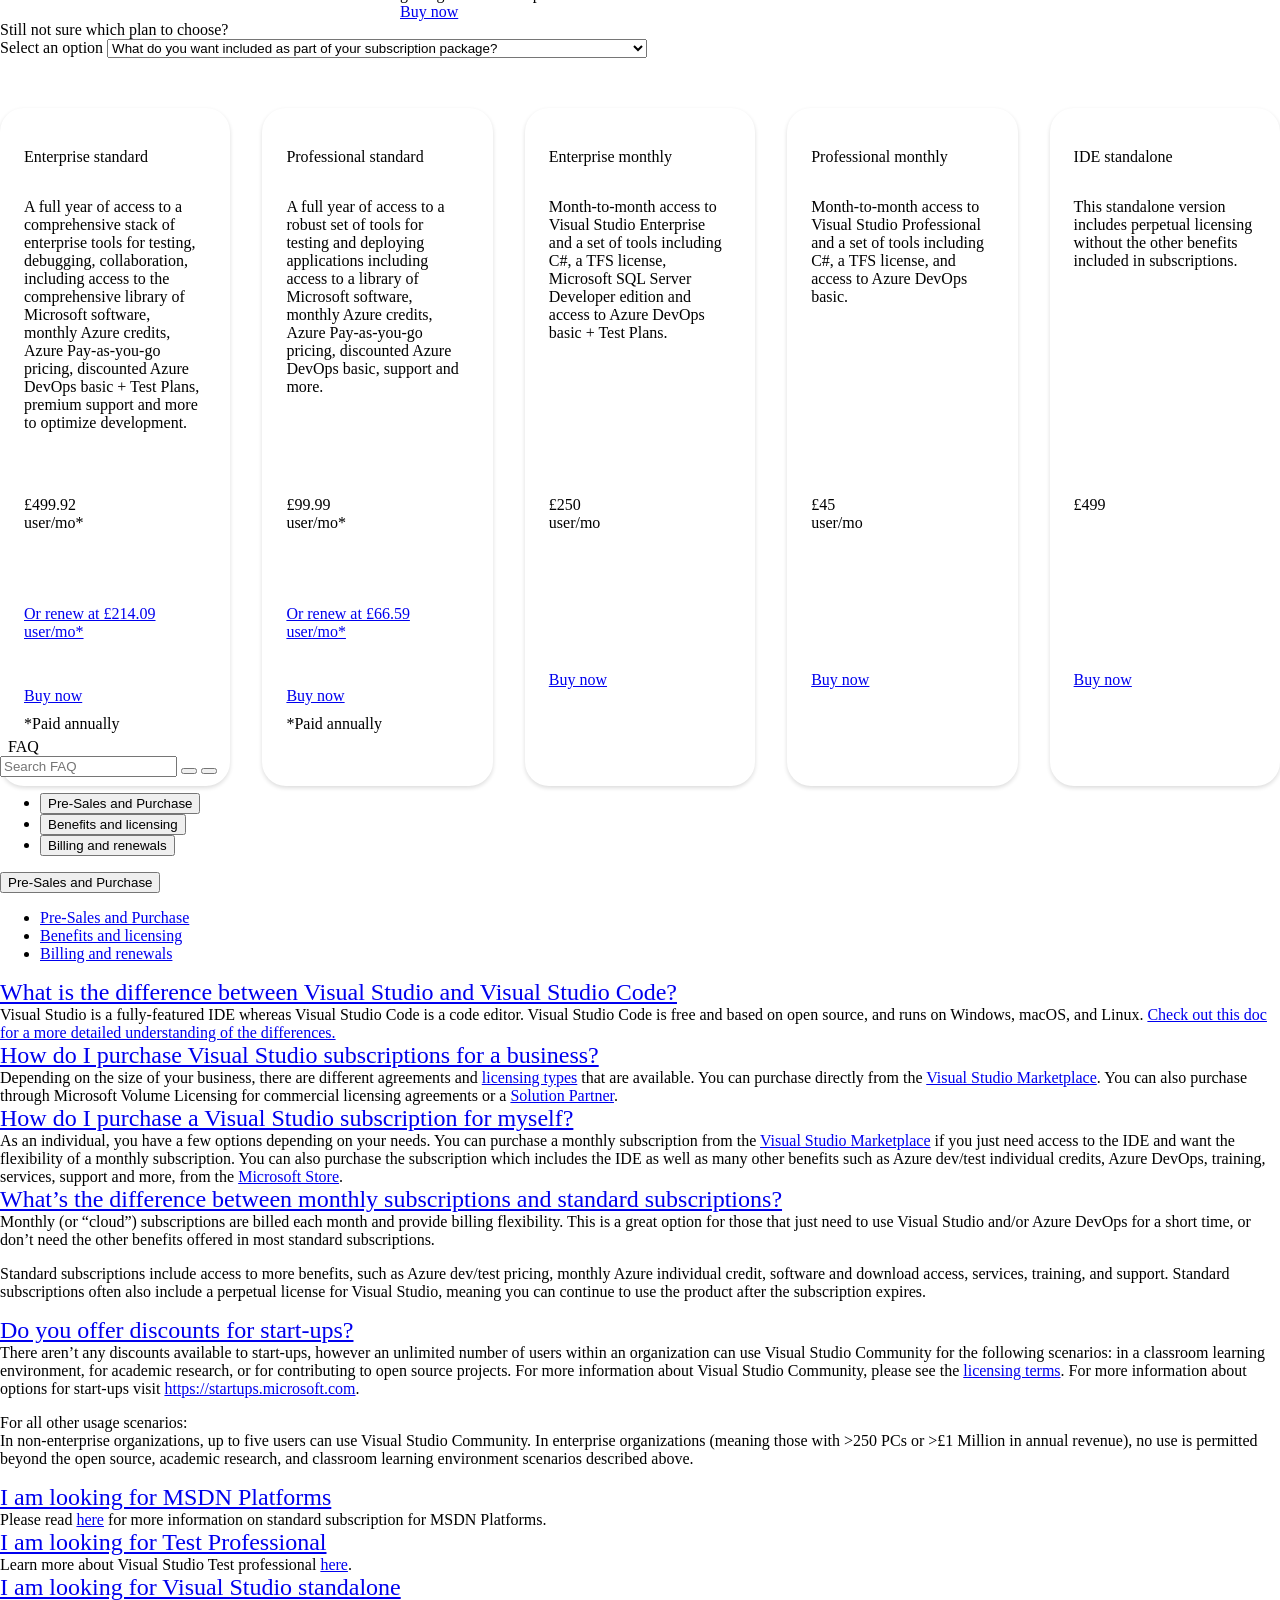
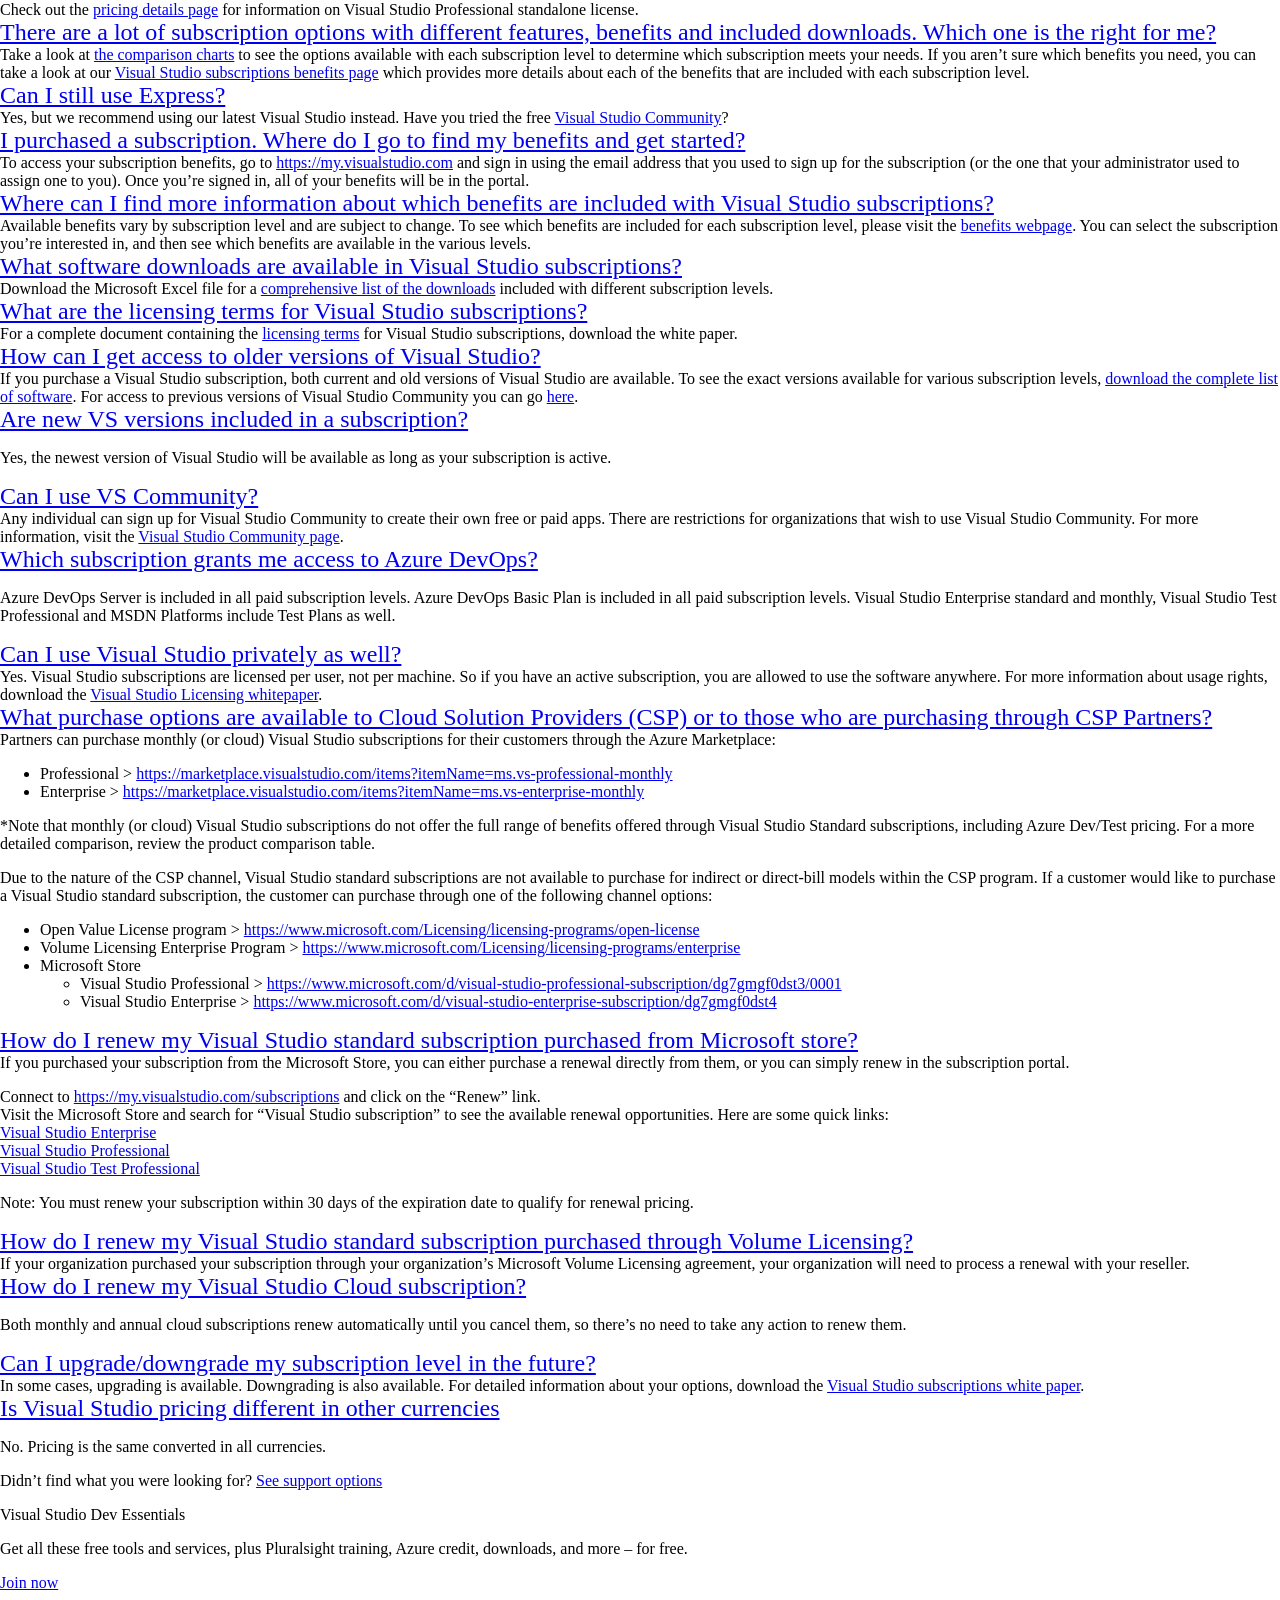
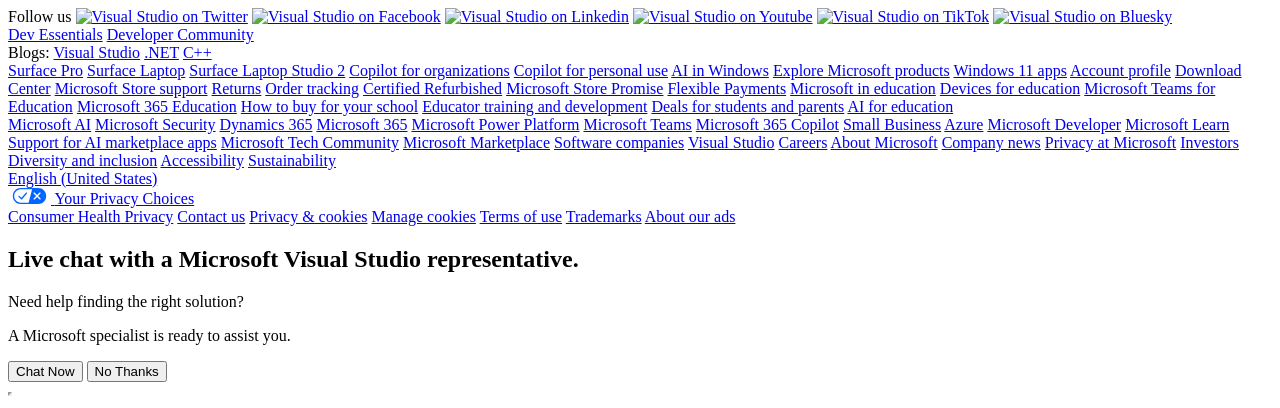
==== commit 78ee7ea1: "slkdjfkld" ====
--- a/vs/pricing/index.html
+++ b/vs/pricing/index.html
@@ -4469,7 +4469,7 @@
 <ul>
 <li>Visual Studio Enterprise​</li>
 <li>Azure DevOps (Basic + Test plan)​</li>
-<li>$150 Azure credit per month</li>
+<li>£150 Azure credit per month</li>
 <li>Premium dev/test software​</li>
 <li>Extended training and support​</li>
 <li>Power BI Pro</li>
@@ -4478,10 +4478,10 @@
 </div><div class="vscom-grid-cell vscom-grid-cell--3 " style="">
     
 <p class="card-text-1">Starting at</p>
-<p><span class="price">$450.00</span><span class="card-text-2">/mo 1 year contract*</span></p>
+<p><span class="price">£450.00</span><span class="card-text-2">/mo 1 year contract*</span></p>
 </div><div class="vscom-grid-cell vscom-grid-cell--4 " style="">
     
-<!-- <p>Renewal rate $214.09 user/mo* (after first year)<br />
+<!-- <p>Renewal rate £214.09 user/mo* (after first year)<br />
 Pricing varies by eligible subscription. See <a href="#volume-licensing" class="purple-link" data-bi-area="body" data-bi-id="Volume licensing" data-bi-name="body_Choose your subscription_Enterprise standard_Volume licensing">Volume licensing</a></p> -->
 </div><div class="vscom-grid-cell vscom-grid-cell--5 grid-cta" style="">
     
@@ -4497,17 +4497,17 @@
 <ul>
 <li>Visual Studio Professional</li>
 <li>Azure DevOps (Basic plan)</li>
-<li>$50 Azure credit per month</li>
+<li>£50 Azure credit per month</li>
 <li>Basic dev/test software</li>
 <li>Training and support</li>
 <li>and more</li>
 </ul>
 </div><div class="vscom-grid-cell vscom-grid-cell--9 " style="">
     
-<p><span class="price">$3999.00</span><span class="card-text-2">3 year contracts*</span></p>
+<p><span class="price">£3999.00</span><span class="card-text-2">/3 years*</span></p>
 </div><div class="vscom-grid-cell vscom-grid-cell--10 " style="">
     
-<p>Renewal rate $66.59 user/mo* (after first 3 years)<br />
+<p>Renewal rate £2952.00 user/mo* (after first 3 years)<br />
 Pricing varies by eligible subscription. See <a href="#volume-licensing" class="purple-link" data-bi-area="body" data-bi-id="Volume licensing" data-bi-name="body_Choose your subscription_Professional standard_Volume licensing">Volume licensing</a></p>
 </div><div class="vscom-grid-cell vscom-grid-cell--11 grid-cta" style="">
     
@@ -4524,40 +4524,40 @@
     
 <p class="best-value-mobile vscom-tag vscom-tag--standard vscom-tag-light-purple">Best value</p>
 <h4>Enterprise standard</h4>
-<h4>$499.92 user/mo*</h4>
+<h4>£499.92 user/mo*</h4>
 </div><div class="vscom-grid-cell vscom-grid-cell--2 " style="">
     
 <ul>
 <li>Visual Studio Enterprise​</li>
 <li>Azure DevOps (Basic + Test plan)​</li>
-<li>$150 Azure Credit per month</li>
+<li>£150 Azure Credit per month</li>
 <li>Premium dev/test software​</li>
 <li>Extended training and support​</li>
 <li>Power BI Pro</li>
 </ul>
 </div><div class="vscom-grid-cell vscom-grid-cell--3 " style="">
     <a href="https://www.microsoft.com/d/visual-studio-enterprise-subscription/dg7gmgf0dst4?activetab=pivot:overviewtab" class="vscom-btn-primary-sm vscom-btn-fill-grow fill-violet" target="_blank" rel="noopener" data-bi-id="buy now" data-bi-area="body" data-bi-name="body_subscriptions_Enterprise standard_buy now">Buy now</a></div><div class="vscom-grid-cell vscom-grid-cell--4 grid-bottom" style="">
-    <a class="black-link" href="https://www.microsoft.com/d/visual-studio-enterprise-subscription/dg7gmgf0dst4/0003?activetab=pivot:overviewtab" target="_blank" rel="noopener" data-bi-id="Or renew at $214.09" data-bi-area="body" data-bi-name="body_subscriptions_Enterprise standard_Or renew at $214.09">Or renew at $214.09 user/mo*</a></p>
+    <a class="black-link" href="https://www.microsoft.com/d/visual-studio-enterprise-subscription/dg7gmgf0dst4/0003?activetab=pivot:overviewtab" target="_blank" rel="noopener" data-bi-id="Or renew at £214.09" data-bi-area="body" data-bi-name="body_subscriptions_Enterprise standard_Or renew at £214.09">Or renew at £214.09 user/mo*</a></p>
 <p>*Paid annually</div><div class="vscom-grid-cell vscom-grid-cell--5 grid-top" style="">
     
 <p class="h4-header">Professional standard</p>
-<p class="h4-header">$99.99 user/mo*</p>
+<p class="h4-header">£99.99 user/mo*</p>
 </div><div class="vscom-grid-cell vscom-grid-cell--6 " style="">
     
 <ul>
 <li>Visual Studio Professional</li>
 <li>Azure DevOps (Basic plan)</li>
-<li>$50 Azure Credit per month</li>
+<li>£50 Azure Credit per month</li>
 <li>Basic Dev/test software</li>
 <li>Training and support</li>
 </ul>
 </div><div class="vscom-grid-cell vscom-grid-cell--7 " style="">
     <a href="https://www.microsoft.com/d/visual-studio-professional-subscription/dg7gmgf0dst3/0001?activetab=pivot:overviewtab" class="vscom-btn-primary-sm vscom-btn-fill-grow fill-violet" target="_blank" rel="noopener" data-bi-id="buy now" data-bi-area="body" data-bi-name="body_subscriptions_professional standard_buy now">Buy now</a></div><div class="vscom-grid-cell vscom-grid-cell--8 grid-bottom" style="">
-    <a class="black-link" href="https://www.microsoft.com/d/visual-studio-professional-subscription/dg7gmgf0dst3/0003?activetab=pivot:overviewtab" target="_blank" rel="noopener" data-bi-id="Or renew at $66.59" data-bi-area="body" data-bi-name="body_subscriptions_professional standard_Or renew at $66.59">Or renew at $66.59 user/mo*</a></p>
+    <a class="black-link" href="https://www.microsoft.com/d/visual-studio-professional-subscription/dg7gmgf0dst3/0003?activetab=pivot:overviewtab" target="_blank" rel="noopener" data-bi-id="Or renew at £66.59" data-bi-area="body" data-bi-name="body_subscriptions_professional standard_Or renew at £66.59">Or renew at £66.59 user/mo*</a></p>
 <p>*Paid annually</div><div class="vscom-grid-cell vscom-grid-cell--9 grid-top" style="">
     
 <p class="h4-header">Enterprise monthly</p>
-<p class="h4-header">$250 user/mo</p>
+<p class="h4-header">£250 user/mo</p>
 </div><div class="vscom-grid-cell vscom-grid-cell--10 " style="">
     
 <ul>
@@ -4569,7 +4569,7 @@
     </div><div class="vscom-grid-cell vscom-grid-cell--13 grid-top" style="">
     
 <p class="h4-header">Professional monthly</p>
-<p class="h4-header">$45 user/mo</p>
+<p class="h4-header">£45 user/mo</p>
 </div><div class="vscom-grid-cell vscom-grid-cell--14 " style="">
     
 <ul>
@@ -4872,10 +4872,10 @@
 </span>
     </td>
             <td class="vscom-onetoggletable-gridcell" role="gridcell">
-            <span aria-hidden="true" class="mobile-cell-text">Enterprise standard</span><span class="vscom-onetoggletable-text">$150 credit/month</span>
-        </td>
-            <td class="vscom-onetoggletable-gridcell" role="gridcell">
-            <span aria-hidden="true" class="mobile-cell-text">Professional standard</span><span class="vscom-onetoggletable-text">$50 credit/month</span>
+            <span aria-hidden="true" class="mobile-cell-text">Enterprise standard</span><span class="vscom-onetoggletable-text">£150 credit/month</span>
+        </td>
+            <td class="vscom-onetoggletable-gridcell" role="gridcell">
+            <span aria-hidden="true" class="mobile-cell-text">Professional standard</span><span class="vscom-onetoggletable-text">£50 credit/month</span>
         </td>
             <td class="vscom-onetoggletable-gridcell" role="gridcell">
             <span aria-hidden="true" class="mobile-cell-text">Enterprise monthly</span><span class="vscom-onetoggletable-text"><i role="img" class="vscom-icon vscom-icon--Remove" aria-label="feature not available"></i></span>
@@ -5470,7 +5470,7 @@
 <h3>Enterprise standard</h3>
 <p>A full year of access to a comprehensive stack of enterprise tools for testing, debugging, collaboration, including access to the comprehensive library of Microsoft software, monthly Azure credits, Azure Pay-as-you-go pricing, discounted Azure DevOps basic + Test Plans, premium support and more to optimize development.</p>
 </div>
-<div class="price-text"><span class="price-wrapper"><span class="price">$499.92</span><span class="price-sm">user/mo*</span></span><a href="https://www.microsoft.com/d/visual-studio-enterprise-subscription/dg7gmgf0dst4/0003?activetab=pivot:overviewtab" class="price-sm black-link" data-bi-id="Or renew at $214.09" data-bi-area="body" data-bi-name="body_Still not sure which plan to choose_enterprise standard_Or renew at $214.09">Or renew at $214.09 user/mo*</a></div>
+<div class="price-text"><span class="price-wrapper"><span class="price">£499.92</span><span class="price-sm">user/mo*</span></span><a href="https://www.microsoft.com/d/visual-studio-enterprise-subscription/dg7gmgf0dst4/0003?activetab=pivot:overviewtab" class="price-sm black-link" data-bi-id="Or renew at £214.09" data-bi-area="body" data-bi-name="body_Still not sure which plan to choose_enterprise standard_Or renew at £214.09">Or renew at £214.09 user/mo*</a></div>
 </div>
 <div class="footer">
 <p><a href="https://www.microsoft.com/d/visual-studio-enterprise-subscription/dg7gmgf0dst4?activetab=pivot:overviewtab" class="vscom-btn-secondary vscom-btn-fill-grow fill-violet" target="_blank" rel="noopener" data-bi-id="buy now" data-bi-area="body" data-bi-name="body_Still not sure which plan to choose_enterprise standard_buy now">Buy now</a></p>
@@ -5484,7 +5484,7 @@
 <h3>Professional standard</h3>
 <p>A full year of access to a robust set of tools for testing and deploying applications including access to a library of Microsoft software, monthly Azure credits, Azure Pay-as-you-go pricing, discounted Azure DevOps basic, support and more.</p>
 </div>
-<div class="price-text"><span class="price-wrapper"><span class="price">$99.99</span><span class="price-sm">user/mo*</span></span><a href="https://www.microsoft.com/d/visual-studio-professional-subscription/dg7gmgf0dst3/0003?activetab=pivot:overviewtab" class="price-sm black-link" target="_blank" rel="noopener" data-bi-id="Or renew at $66.59" data-bi-area="body" data-bi-name="body_Still not sure which plan to choose_professional standard_Or renew at $66.59">Or renew at $66.59 user/mo*</a></div>
+<div class="price-text"><span class="price-wrapper"><span class="price">£99.99</span><span class="price-sm">user/mo*</span></span><a href="https://www.microsoft.com/d/visual-studio-professional-subscription/dg7gmgf0dst3/0003?activetab=pivot:overviewtab" class="price-sm black-link" target="_blank" rel="noopener" data-bi-id="Or renew at £66.59" data-bi-area="body" data-bi-name="body_Still not sure which plan to choose_professional standard_Or renew at £66.59">Or renew at £66.59 user/mo*</a></div>
 </div>
 <div class="footer">
 <p><a href="https://www.microsoft.com/d/visual-studio-professional-subscription/dg7gmgf0dst3/0001?activetab=pivot:overviewtab" class="vscom-btn-secondary vscom-btn-fill-grow fill-violet" target="_blank" rel="noopener" data-bi-id="buy now" data-bi-area="body" data-bi-name="body_Still not sure which plan to choose_professional standard_buy now">Buy now</a></p>
@@ -5498,7 +5498,7 @@
 <h3>Enterprise monthly</h3>
 <p>Month-to-month access to Visual Studio Enterprise and a set of tools including C#, a TFS license, Microsoft SQL Server Developer edition and access to Azure DevOps basic + Test Plans.</p>
 </div>
-<div class="price-text"><span class="price-wrapper"><span class="price">$250</span><span class="price-sm">user/mo</span></span></div>
+<div class="price-text"><span class="price-wrapper"><span class="price">£250</span><span class="price-sm">user/mo</span></span></div>
 </div>
 <div class="footer"><a href="https://marketplace.visualstudio.com/items?itemName=ms.vs-enterprise-monthly#overview" class="vscom-btn-secondary vscom-btn-fill-grow fill-violet" target="_blank" rel="noopener" data-bi-id="buy now" data-bi-area="body" data-bi-name="body_Still not sure which plan to choose_enterprise monthly_buy now">Buy now</a></div>
 
@@ -5509,7 +5509,7 @@
 <h3>Professional monthly</h3>
 <p>Month-to-month access to Visual Studio Professional and a set of tools including C#, a TFS license, and access to Azure DevOps basic.</p>
 </div>
-<div class="price-text"><span class="price-wrapper"><span class="price">$45</span><span class="price-sm">user/mo</span></span></div>
+<div class="price-text"><span class="price-wrapper"><span class="price">£45</span><span class="price-sm">user/mo</span></span></div>
 </div>
 <div class="footer"><a href="https://marketplace.visualstudio.com/items?itemName=ms.vs-professional-monthly#overview" class="vscom-btn-secondary vscom-btn-fill-grow fill-violet" target="_blank" rel="noopener" data-bi-id="buy now" data-bi-area="body" data-bi-name="body_Still not sure which plan to choose_professional monthly_buy now">Buy now</a></div>
 
@@ -5520,7 +5520,7 @@
 <h3>IDE standalone</h3>
 <p>This standalone version includes perpetual licensing without the other benefits included in subscriptions.</p>
 </div>
-<div class="price-text"><span class="price-wrapper"><span class="price">$499</span></span></div>
+<div class="price-text"><span class="price-wrapper"><span class="price">£499</span></span></div>
 </div>
 <div class="footer"><a href="https://www.microsoft.com/d/visual-studio-professional-2022/dg7gmgf0d3sj?msockid=24a94bf18b6564e93ece5ee58af7656d&amp;activetab=pivot:overviewtab" class="vscom-btn-secondary vscom-btn-fill-grow fill-violet" target="_blank" rel="noopener" data-bi-id="buy now" data-bi-area="body" data-bi-name="body_Still not sure which plan to choose_IDE standalone_buy now">Buy now</a></div>
 
@@ -5609,7 +5609,7 @@
         </div></div></div><div class="fusion-layout-column fusion_builder_column fusion-builder-column-22 fusion_builder_column_1_1 1_1 fusion-flex-column vscom-searchable-faq vscom-builder-tabs-content--sub_faq-0" style="--awb-bg-size:cover;--awb-width-large:100%;--awb-margin-top-large:1rem;--awb-spacing-right-large:0.5rem;--awb-margin-bottom-large:1rem;--awb-spacing-left-large:0.5rem;--awb-width-medium:100%;--awb-order-medium:0;--awb-spacing-right-medium:0.5rem;--awb-spacing-left-medium:0.5rem;--awb-width-small:100%;--awb-order-small:0;--awb-spacing-right-small:0.5rem;--awb-spacing-left-small:0.5rem;" data-scroll-devices="small-visibility,medium-visibility,large-visibility"><div class="fusion-column-wrapper fusion-column-has-shadow fusion-flex-justify-content-flex-start fusion-content-layout-column"><style type="text/css">.fusion-accordian  #accordion-42693-1 .panel-title a .vscom-icon{  color: #000000;}.fusion-accordian  #accordion-42693-1 .panel-title a .vscom-icon:before{ font-size: 16px; width: 16px;}.fusion-accordian  #accordion-42693-1 .panel-title a{font-size:24px;}.fusion-accordian  #accordion-42693-1 .panel-title a:hover, #accordion-42693-1 .fusion-toggle-boxed-mode:hover .panel-title a .fusion-toggle-heading{ color: #8661c5;}</style><div class="vscom-toggle accordian fusion-accordian fusion-accordian--pricing-faq"><div class="panel-group fusion-toggle-icon-unboxed" id="accordion-42693-1" data-allow-toggle><div class="fusion-panel panel-default"><div class="panel-heading"><div class="panel-title toggle"><a aria-expanded="false" aria-controls="1bea70d60c6e3af14" role="button" data-toggle="collapse" data-parent="#accordion-42693-1" data-target="#1bea70d60c6e3af14" href="#1bea70d60c6e3af14" data-bi-area="toggle__What is the differen_expand" data-bi-prefix="toggle__What is the differen"><span class="fusion-toggle-icon-wrapper" aria-hidden="true"><i class="vscom-icon" aria-hidden="true"></i></span><span class="fusion-toggle-heading"><span class="title-text">What is the difference between Visual Studio and Visual Studio Code?</span></span></a></div></div><div id="1bea70d60c6e3af14" class="panel-collapse collapse " role="region"><div class="panel-body toggle-content fusion-clearfix">Visual Studio is a fully-featured IDE whereas Visual Studio Code is a code editor. Visual Studio Code is free and based on open source, and runs on Windows, macOS, and Linux. <a data-bi-id="Check out this doc for a more detailed understanding of the differences" data-bi-area="body" data-bi-name="body_FAQ_tab1_Check out this doc for a more detailed understanding of the differences" href="https://code.visualstudio.com/docs/supporting/FAQ#_what-is-the-difference-between-visual-studio-code-and-visual-studio-ide%20" target="_blank" rel="noopener">Check out this doc for a more detailed understanding of the differences.</a></div></div></div><div class="fusion-panel panel-default"><div class="panel-heading"><div class="panel-title toggle"><a aria-expanded="false" aria-controls="5d4fcd62986723b92" role="button" data-toggle="collapse" data-parent="#accordion-42693-1" data-target="#5d4fcd62986723b92" href="#5d4fcd62986723b92" data-bi-area="toggle__How do I purchase Vi_expand" data-bi-prefix="toggle__How do I purchase Vi"><span class="fusion-toggle-icon-wrapper" aria-hidden="true"><i class="vscom-icon" aria-hidden="true"></i></span><span class="fusion-toggle-heading"><span class="title-text">How do I purchase Visual Studio subscriptions for a business?</span></span></a></div></div><div id="5d4fcd62986723b92" class="panel-collapse collapse " role="region"><div class="panel-body toggle-content fusion-clearfix">Depending on the size of your business, there are different agreements and <a data-bi-id="licensing types" data-bi-area="body" data-bi-name="body_faq_tab1_licensing types" href="https://www.microsoft.com/Licensing/licensing-programs/licensing-programs" target="_blank" rel="nofollow noopener">licensing types</a> that are available. You can purchase directly from the <a data-bi-id="Visual Studio Marketplace" data-bi-area="body" data-bi-name="body_faq_tab1_Visual Studio Marketplace" href="https: //marketplace.visualstudio.com/subscriptions" target="_blank" rel="nofollow noopener">Visual Studio Marketplace</a>. You can also purchase through Microsoft Volume Licensing for commercial licensing agreements or a <a data-bi-id="Solution Partner" data-bi-area="body" data-bi-name="body_faq_tab1_Solution Partner" href="https://www.microsoft.com/solution-providers/home" target="_blank" rel="nofollow noopener">Solution Partner</a>.</div></div></div><div class="fusion-panel panel-default"><div class="panel-heading"><div class="panel-title toggle"><a aria-expanded="false" aria-controls="0afed1cad3df81b0c" role="button" data-toggle="collapse" data-parent="#accordion-42693-1" data-target="#0afed1cad3df81b0c" href="#0afed1cad3df81b0c" data-bi-area="toggle__How do I purchase a _expand" data-bi-prefix="toggle__How do I purchase a "><span class="fusion-toggle-icon-wrapper" aria-hidden="true"><i class="vscom-icon" aria-hidden="true"></i></span><span class="fusion-toggle-heading"><span class="title-text">How do I purchase a Visual Studio subscription for myself?</span></span></a></div></div><div id="0afed1cad3df81b0c" class="panel-collapse collapse " role="region"><div class="panel-body toggle-content fusion-clearfix">As an individual, you have a few options depending on your needs. You can purchase a monthly subscription from the <a data-bi-id="Visual Studio Marketplace" data-bi-area="body" data-bi-name="body_faq_tab1_Visual Studio Marketplace" href="https://marketplace.visualstudio.com/subscriptions" target="_blank" rel="nofollow noopener">Visual Studio Marketplace</a> if you just need access to the IDE and want the flexibility of a monthly subscription. You can also purchase the subscription which includes the IDE as well as many other benefits such as Azure dev/test individual credits, Azure DevOps, training, services, support and more, from the <a data-bi-id="Microsoft Store" data-bi="" area="body" data-bi-name="body_faq_tab1_Microsoft Store" href="https://www.microsoft.com/store/collections/visualstudio" target="_blank" rel="nofollow noopener">Microsoft Store</a>.</div></div></div><div class="fusion-panel panel-default"><div class="panel-heading"><div class="panel-title toggle"><a aria-expanded="false" aria-controls="468aa7431c91234cd" role="button" data-toggle="collapse" data-parent="#accordion-42693-1" data-target="#468aa7431c91234cd" href="#468aa7431c91234cd" data-bi-area="toggle__What’s the differe_expand" data-bi-prefix="toggle__What’s the differe"><span class="fusion-toggle-icon-wrapper" aria-hidden="true"><i class="vscom-icon" aria-hidden="true"></i></span><span class="fusion-toggle-heading"><span class="title-text">What’s the difference between monthly subscriptions and standard subscriptions?</span></span></a></div></div><div id="468aa7431c91234cd" class="panel-collapse collapse " role="region"><div class="panel-body toggle-content fusion-clearfix">Monthly (or “cloud”) subscriptions are billed each month and provide billing flexibility. This is a great option for those that just need to use Visual Studio and/or Azure DevOps for a short time, or don’t need the other benefits offered in most standard subscriptions.</p>
 <p>Standard subscriptions include access to more benefits, such as Azure dev/test pricing, monthly Azure individual credit, software and download access, services, training, and support. Standard subscriptions often also include a perpetual license for Visual Studio, meaning you can continue to use the product after the subscription expires.</div></div></div><div class="fusion-panel panel-default"><div class="panel-heading"><div class="panel-title toggle"><a aria-expanded="false" aria-controls="c6c11ce1d8b2d28be" role="button" data-toggle="collapse" data-parent="#accordion-42693-1" data-target="#c6c11ce1d8b2d28be" href="#c6c11ce1d8b2d28be" data-bi-area="toggle__Do you offer discoun_expand" data-bi-prefix="toggle__Do you offer discoun"><span class="fusion-toggle-icon-wrapper" aria-hidden="true"><i class="vscom-icon" aria-hidden="true"></i></span><span class="fusion-toggle-heading"><span class="title-text">Do you offer discounts for start-ups?</span></span></a></div></div><div id="c6c11ce1d8b2d28be" class="panel-collapse collapse " role="region"><div class="panel-body toggle-content fusion-clearfix">There aren&#8217;t any discounts available to start-ups, however an unlimited number of users within an organization can use Visual Studio Community for the following scenarios: in a classroom learning environment, for academic research, or for contributing to open source projects. For more information about Visual Studio Community, please see the <a data-bi-id="licensing terms" data-bi-area="body" data-bi-name="body_faq_tab1_licensing terms" href="https://visualstudio.microsoft.com/license-terms/vs2022-ga-community/" aria-label="Visual Studio Community licensing terms">licensing terms</a>. For more information about options for start-ups visit <a data-bi-id="microsoft.com" data-bi-area="body" data-bi-name="body_faq_tab1_microsoft.com" href="https://startups.microsoft.com" target="_blank" rel="nofollow noopener">https://startups.microsoft.com</a>.</p>
 <p>For all other usage scenarios:<br />
-In non-enterprise organizations, up to five users can use Visual Studio Community. In enterprise organizations (meaning those with &gt;250 PCs or &gt;$1 Million US Dollars in annual revenue), no use is permitted beyond the open source, academic research, and classroom learning environment scenarios described above.</div></div></div><div class="fusion-panel panel-default"><div class="panel-heading"><div class="panel-title toggle"><a aria-expanded="false" aria-controls="489badfb7ddbe5e19" role="button" data-toggle="collapse" data-parent="#accordion-42693-1" data-target="#489badfb7ddbe5e19" href="#489badfb7ddbe5e19" data-bi-area="toggle__I am looking for MSD_expand" data-bi-prefix="toggle__I am looking for MSD"><span class="fusion-toggle-icon-wrapper" aria-hidden="true"><i class="vscom-icon" aria-hidden="true"></i></span><span class="fusion-toggle-heading"><span class="title-text">I am looking for MSDN Platforms</span></span></a></div></div><div id="489badfb7ddbe5e19" class="panel-collapse collapse " role="region"><div class="panel-body toggle-content fusion-clearfix">Please read <a href="https://aka.ms/VSS/MSDNPlatforms" target="_blank" rel="noopener" data-bi-id="here" data-bi-area="body" data-bi-name="body_faq_tab1_I am looking for MSDN Platforms_here">here</a> for more information on standard subscription for MSDN Platforms.</div></div></div><div class="fusion-panel panel-default"><div class="panel-heading"><div class="panel-title toggle"><a aria-expanded="false" aria-controls="dbe9c3a6001918ce5" role="button" data-toggle="collapse" data-parent="#accordion-42693-1" data-target="#dbe9c3a6001918ce5" href="#dbe9c3a6001918ce5" data-bi-area="toggle__I am looking for Tes_expand" data-bi-prefix="toggle__I am looking for Tes"><span class="fusion-toggle-icon-wrapper" aria-hidden="true"><i class="vscom-icon" aria-hidden="true"></i></span><span class="fusion-toggle-heading"><span class="title-text">I am looking for Test Professional</span></span></a></div></div><div id="dbe9c3a6001918ce5" class="panel-collapse collapse " role="region"><div class="panel-body toggle-content fusion-clearfix">Learn more about Visual Studio Test professional <a data-bi-id="here" data-bi-area="body" data-bi-name="body_faq_tab1_I am looking for Test Professional_here" href="https://www.microsoft.com/d/visual-studio-test-professional-subscription/dg7gmgf0dst6?activetab=pivot:overviewtab" target="_blank" rel="noopener">here</a>.</div></div></div><div class="fusion-panel panel-default"><div class="panel-heading"><div class="panel-title toggle"><a aria-expanded="false" aria-controls="e548273deea1f6f4d" role="button" data-toggle="collapse" data-parent="#accordion-42693-1" data-target="#e548273deea1f6f4d" href="#e548273deea1f6f4d" data-bi-area="toggle__I am looking for Vis_expand" data-bi-prefix="toggle__I am looking for Vis"><span class="fusion-toggle-icon-wrapper" aria-hidden="true"><i class="vscom-icon" aria-hidden="true"></i></span><span class="fusion-toggle-heading"><span class="title-text">I am looking for Visual Studio standalone</span></span></a></div></div><div id="e548273deea1f6f4d" class="panel-collapse collapse " role="region"><div class="panel-body toggle-content fusion-clearfix">Check out the <a data-bi-id="pricing details page" data-bi-area="body" data-bi-name="body_faq_tab1_pricing details page" href="https://www.microsoft.com/d/visual-studio-professional-2022/dg7gmgf0d3sj?msockid=24a94bf18b6564e93ece5ee58af7656d&amp;activetab=pivot:overviewtab" target="_blank" rel="noopener">pricing details page</a> for information on Visual Studio Professional standalone license.</div></div></div><div class="fusion-panel panel-default"><div class="panel-heading"><div class="panel-title toggle"><a aria-expanded="false" aria-controls="8c33b463bbb881495" role="button" data-toggle="collapse" data-parent="#accordion-42693-1" data-target="#8c33b463bbb881495" href="#8c33b463bbb881495" data-bi-area="toggle__There are a lot of s_expand" data-bi-prefix="toggle__There are a lot of s"><span class="fusion-toggle-icon-wrapper" aria-hidden="true"><i class="vscom-icon" aria-hidden="true"></i></span><span class="fusion-toggle-heading"><span class="title-text">There are a lot of subscription options with different features, benefits and included downloads. Which one is the right for me?</span></span></a></div></div><div id="8c33b463bbb881495" class="panel-collapse collapse " role="region"><div class="panel-body toggle-content fusion-clearfix">Take a look at <a data-bi-id="the comparison charts" data-bi-area="body" data-bi-name="body_faq_tab1_the comparison charts" id="compare-href" href="#compare" data-tab="1">the comparison charts</a> to see the options available with each subscription level to determine which subscription meets your needs. If you aren&#8217;t sure which benefits you need, you can take a look at our <a data-bi-id="Visual Studio subscriptions benefits page" data-bi-area="body" data-bi-name="body_faq_tab1_Visual Studio subscriptions benefits page" href="/subscriptions/">Visual Studio subscriptions benefits page</a> which provides more details about each of the benefits that are included with each subscription level.</div></div></div><div class="fusion-panel panel-default"><div class="panel-heading"><div class="panel-title toggle"><a aria-expanded="false" aria-controls="df453a318668a3dfa" role="button" data-toggle="collapse" data-parent="#accordion-42693-1" data-target="#df453a318668a3dfa" href="#df453a318668a3dfa" data-bi-area="toggle__Can I still use Expr_expand" data-bi-prefix="toggle__Can I still use Expr"><span class="fusion-toggle-icon-wrapper" aria-hidden="true"><i class="vscom-icon" aria-hidden="true"></i></span><span class="fusion-toggle-heading"><span class="title-text">Can I still use Express?</span></span></a></div></div><div id="df453a318668a3dfa" class="panel-collapse collapse " role="region"><div class="panel-body toggle-content fusion-clearfix">Yes, but we recommend using our latest Visual Studio instead. Have you tried the free <a data-bi-id="Visual Studio Community" data-bi-area="body" data-bi-name="body_faq_tab1_Visual Studio Community" href="https://visualstudio.microsoft.com/vs/community/">Visual Studio Community</a>?</div></div></div></div></div></div></div><div class="fusion-layout-column fusion_builder_column fusion-builder-column-23 fusion_builder_column_1_1 1_1 fusion-flex-column vscom-searchable-faq vscom-builder-tabs-content--sub_faq-1" style="--awb-bg-size:cover;--awb-width-large:100%;--awb-margin-top-large:1rem;--awb-spacing-right-large:0.5rem;--awb-margin-bottom-large:1rem;--awb-spacing-left-large:0.5rem;--awb-width-medium:100%;--awb-order-medium:0;--awb-spacing-right-medium:0.5rem;--awb-spacing-left-medium:0.5rem;--awb-width-small:100%;--awb-order-small:0;--awb-spacing-right-small:0.5rem;--awb-spacing-left-small:0.5rem;" data-scroll-devices="small-visibility,medium-visibility,large-visibility"><div class="fusion-column-wrapper fusion-column-has-shadow fusion-flex-justify-content-flex-start fusion-content-layout-column"><style type="text/css">.fusion-accordian  #accordion-42693-2 .panel-title a .vscom-icon{  color: #000000;}.fusion-accordian  #accordion-42693-2 .panel-title a .vscom-icon:before{ font-size: 16px; width: 16px;}.fusion-accordian  #accordion-42693-2 .panel-title a{font-size:24px;}.fusion-accordian  #accordion-42693-2 .panel-title a:hover, #accordion-42693-2 .fusion-toggle-boxed-mode:hover .panel-title a .fusion-toggle-heading{ color: #8661c5;}</style><div class="vscom-toggle accordian fusion-accordian fusion-accordian--pricing-faq"><div class="panel-group fusion-toggle-icon-unboxed" id="accordion-42693-2" data-allow-toggle><div class="fusion-panel panel-default"><div class="panel-heading"><div class="panel-title toggle"><a aria-expanded="false" aria-controls="446546c80c6d8e77a" role="button" data-toggle="collapse" data-parent="#accordion-42693-2" data-target="#446546c80c6d8e77a" href="#446546c80c6d8e77a" data-bi-area="toggle__I purchased a subscr_expand" data-bi-prefix="toggle__I purchased a subscr"><span class="fusion-toggle-icon-wrapper" aria-hidden="true"><i class="vscom-icon" aria-hidden="true"></i></span><span class="fusion-toggle-heading"><span class="title-text">I purchased a subscription. Where do I go to find my benefits and get started?</span></span></a></div></div><div id="446546c80c6d8e77a" class="panel-collapse collapse " role="region"><div class="panel-body toggle-content fusion-clearfix">To access your subscription benefits, go to <a data-bi-id="my.visualstudio.com" data-bi-area="body" data-bi-name="body_faq_tab2_my.visualstudio.com" href="https://my.visualstudio.com" target="_blank" rel="noopener">https://my.visualstudio.com</a> and sign in using the email address that you used to sign up for the subscription (or the one that your administrator used to assign one to you). Once you’re signed in, all of your benefits will be in the portal.</div></div></div><div class="fusion-panel panel-default"><div class="panel-heading"><div class="panel-title toggle"><a aria-expanded="false" aria-controls="4793f6ee38c11285a" role="button" data-toggle="collapse" data-parent="#accordion-42693-2" data-target="#4793f6ee38c11285a" href="#4793f6ee38c11285a" data-bi-area="toggle__Where can I find mor_expand" data-bi-prefix="toggle__Where can I find mor"><span class="fusion-toggle-icon-wrapper" aria-hidden="true"><i class="vscom-icon" aria-hidden="true"></i></span><span class="fusion-toggle-heading"><span class="title-text">Where can I find more information about which benefits are included with Visual Studio subscriptions?</span></span></a></div></div><div id="4793f6ee38c11285a" class="panel-collapse collapse " role="region"><div class="panel-body toggle-content fusion-clearfix">Available benefits vary by subscription level and are subject to change. To see which benefits are included for each subscription level, please visit the <a data-bi-id="benefits webpage" data-bi-area="body" data-bi-name="body_faq_tab2_benefits webpage" href="https://visualstudio.microsoft.com/subscriptions/">benefits webpage</a>. You can select the subscription you’re interested in, and then see which benefits are available in the various levels.</div></div></div><div class="fusion-panel panel-default"><div class="panel-heading"><div class="panel-title toggle"><a aria-expanded="false" aria-controls="b5c8559db8f66b001" role="button" data-toggle="collapse" data-parent="#accordion-42693-2" data-target="#b5c8559db8f66b001" href="#b5c8559db8f66b001" data-bi-area="toggle__What software downlo_expand" data-bi-prefix="toggle__What software downlo"><span class="fusion-toggle-icon-wrapper" aria-hidden="true"><i class="vscom-icon" aria-hidden="true"></i></span><span class="fusion-toggle-heading"><span class="title-text">What software downloads are available in Visual Studio subscriptions?</span></span></a></div></div><div id="b5c8559db8f66b001" class="panel-collapse collapse " role="region"><div class="panel-body toggle-content fusion-clearfix">Download the Microsoft Excel file for a <a data-bi-id="comprehensive list of the downloads" data-bi-area="body" data_bi_name="body_faq_tab2_comprehensive list of the downloads" href="https://aka.ms/vss_products_list" target="_blank" rel="nofollow noopener">comprehensive list of the downloads</a> included with different subscription levels.</div></div></div><div class="fusion-panel panel-default"><div class="panel-heading"><div class="panel-title toggle"><a aria-expanded="false" aria-controls="893d243840c368b91" role="button" data-toggle="collapse" data-parent="#accordion-42693-2" data-target="#893d243840c368b91" href="#893d243840c368b91" data-bi-area="toggle__What are the licensi_expand" data-bi-prefix="toggle__What are the licensi"><span class="fusion-toggle-icon-wrapper" aria-hidden="true"><i class="vscom-icon" aria-hidden="true"></i></span><span class="fusion-toggle-heading"><span class="title-text">What are the licensing terms for Visual Studio subscriptions?</span></span></a></div></div><div id="893d243840c368b91" class="panel-collapse collapse " role="region"><div class="panel-body toggle-content fusion-clearfix">For a complete document containing the <a data-bi-id="licensing terms" data-bi-area="body" data-bi-name="body_faq_tab2_licensing terms" href="https://aka.ms/VSLicensing" target="_blank" rel="nofollow noopener">licensing terms</a> for Visual Studio subscriptions, download the white paper.</div></div></div><div class="fusion-panel panel-default"><div class="panel-heading"><div class="panel-title toggle"><a aria-expanded="false" aria-controls="611a52c6ced7c0d35" role="button" data-toggle="collapse" data-parent="#accordion-42693-2" data-target="#611a52c6ced7c0d35" href="#611a52c6ced7c0d35" data-bi-area="toggle__How can I get access_expand" data-bi-prefix="toggle__How can I get access"><span class="fusion-toggle-icon-wrapper" aria-hidden="true"><i class="vscom-icon" aria-hidden="true"></i></span><span class="fusion-toggle-heading"><span class="title-text">How can I get access to older versions of Visual Studio?</span></span></a></div></div><div id="611a52c6ced7c0d35" class="panel-collapse collapse " role="region"><div class="panel-body toggle-content fusion-clearfix">If you purchase a Visual Studio subscription, both current and old versions of Visual Studio are available. To see the exact versions available for various subscription levels, <a data-bi-id="download the complete list of software" data-bi-area="body" data-bi-name="body_faq_tab2_download the complete list of software" href="https://aka.ms/vss_products_list" target="_blank" rel="noopener">download the complete list of software</a>. For access to previous versions of Visual Studio Community you can go <a data-bi-id="here" data-bi-area="body" data-bi-name="body_faq_tab2_here" href="https://visualstudio.microsoft.com/vs/older-downloads/">here</a>.</div></div></div><div class="fusion-panel panel-default"><div class="panel-heading"><div class="panel-title toggle"><a aria-expanded="false" aria-controls="675721a01269e04be" role="button" data-toggle="collapse" data-parent="#accordion-42693-2" data-target="#675721a01269e04be" href="#675721a01269e04be" data-bi-area="toggle__Are new VS versions _expand" data-bi-prefix="toggle__Are new VS versions "><span class="fusion-toggle-icon-wrapper" aria-hidden="true"><i class="vscom-icon" aria-hidden="true"></i></span><span class="fusion-toggle-heading"><span class="title-text">Are new VS versions included in a subscription?</span></span></a></div></div><div id="675721a01269e04be" class="panel-collapse collapse " role="region"><div class="panel-body toggle-content fusion-clearfix">
+In non-enterprise organizations, up to five users can use Visual Studio Community. In enterprise organizations (meaning those with &gt;250 PCs or &gt;£1 Million in annual revenue), no use is permitted beyond the open source, academic research, and classroom learning environment scenarios described above.</div></div></div><div class="fusion-panel panel-default"><div class="panel-heading"><div class="panel-title toggle"><a aria-expanded="false" aria-controls="489badfb7ddbe5e19" role="button" data-toggle="collapse" data-parent="#accordion-42693-1" data-target="#489badfb7ddbe5e19" href="#489badfb7ddbe5e19" data-bi-area="toggle__I am looking for MSD_expand" data-bi-prefix="toggle__I am looking for MSD"><span class="fusion-toggle-icon-wrapper" aria-hidden="true"><i class="vscom-icon" aria-hidden="true"></i></span><span class="fusion-toggle-heading"><span class="title-text">I am looking for MSDN Platforms</span></span></a></div></div><div id="489badfb7ddbe5e19" class="panel-collapse collapse " role="region"><div class="panel-body toggle-content fusion-clearfix">Please read <a href="https://aka.ms/VSS/MSDNPlatforms" target="_blank" rel="noopener" data-bi-id="here" data-bi-area="body" data-bi-name="body_faq_tab1_I am looking for MSDN Platforms_here">here</a> for more information on standard subscription for MSDN Platforms.</div></div></div><div class="fusion-panel panel-default"><div class="panel-heading"><div class="panel-title toggle"><a aria-expanded="false" aria-controls="dbe9c3a6001918ce5" role="button" data-toggle="collapse" data-parent="#accordion-42693-1" data-target="#dbe9c3a6001918ce5" href="#dbe9c3a6001918ce5" data-bi-area="toggle__I am looking for Tes_expand" data-bi-prefix="toggle__I am looking for Tes"><span class="fusion-toggle-icon-wrapper" aria-hidden="true"><i class="vscom-icon" aria-hidden="true"></i></span><span class="fusion-toggle-heading"><span class="title-text">I am looking for Test Professional</span></span></a></div></div><div id="dbe9c3a6001918ce5" class="panel-collapse collapse " role="region"><div class="panel-body toggle-content fusion-clearfix">Learn more about Visual Studio Test professional <a data-bi-id="here" data-bi-area="body" data-bi-name="body_faq_tab1_I am looking for Test Professional_here" href="https://www.microsoft.com/d/visual-studio-test-professional-subscription/dg7gmgf0dst6?activetab=pivot:overviewtab" target="_blank" rel="noopener">here</a>.</div></div></div><div class="fusion-panel panel-default"><div class="panel-heading"><div class="panel-title toggle"><a aria-expanded="false" aria-controls="e548273deea1f6f4d" role="button" data-toggle="collapse" data-parent="#accordion-42693-1" data-target="#e548273deea1f6f4d" href="#e548273deea1f6f4d" data-bi-area="toggle__I am looking for Vis_expand" data-bi-prefix="toggle__I am looking for Vis"><span class="fusion-toggle-icon-wrapper" aria-hidden="true"><i class="vscom-icon" aria-hidden="true"></i></span><span class="fusion-toggle-heading"><span class="title-text">I am looking for Visual Studio standalone</span></span></a></div></div><div id="e548273deea1f6f4d" class="panel-collapse collapse " role="region"><div class="panel-body toggle-content fusion-clearfix">Check out the <a data-bi-id="pricing details page" data-bi-area="body" data-bi-name="body_faq_tab1_pricing details page" href="https://www.microsoft.com/d/visual-studio-professional-2022/dg7gmgf0d3sj?msockid=24a94bf18b6564e93ece5ee58af7656d&amp;activetab=pivot:overviewtab" target="_blank" rel="noopener">pricing details page</a> for information on Visual Studio Professional standalone license.</div></div></div><div class="fusion-panel panel-default"><div class="panel-heading"><div class="panel-title toggle"><a aria-expanded="false" aria-controls="8c33b463bbb881495" role="button" data-toggle="collapse" data-parent="#accordion-42693-1" data-target="#8c33b463bbb881495" href="#8c33b463bbb881495" data-bi-area="toggle__There are a lot of s_expand" data-bi-prefix="toggle__There are a lot of s"><span class="fusion-toggle-icon-wrapper" aria-hidden="true"><i class="vscom-icon" aria-hidden="true"></i></span><span class="fusion-toggle-heading"><span class="title-text">There are a lot of subscription options with different features, benefits and included downloads. Which one is the right for me?</span></span></a></div></div><div id="8c33b463bbb881495" class="panel-collapse collapse " role="region"><div class="panel-body toggle-content fusion-clearfix">Take a look at <a data-bi-id="the comparison charts" data-bi-area="body" data-bi-name="body_faq_tab1_the comparison charts" id="compare-href" href="#compare" data-tab="1">the comparison charts</a> to see the options available with each subscription level to determine which subscription meets your needs. If you aren&#8217;t sure which benefits you need, you can take a look at our <a data-bi-id="Visual Studio subscriptions benefits page" data-bi-area="body" data-bi-name="body_faq_tab1_Visual Studio subscriptions benefits page" href="/subscriptions/">Visual Studio subscriptions benefits page</a> which provides more details about each of the benefits that are included with each subscription level.</div></div></div><div class="fusion-panel panel-default"><div class="panel-heading"><div class="panel-title toggle"><a aria-expanded="false" aria-controls="df453a318668a3dfa" role="button" data-toggle="collapse" data-parent="#accordion-42693-1" data-target="#df453a318668a3dfa" href="#df453a318668a3dfa" data-bi-area="toggle__Can I still use Expr_expand" data-bi-prefix="toggle__Can I still use Expr"><span class="fusion-toggle-icon-wrapper" aria-hidden="true"><i class="vscom-icon" aria-hidden="true"></i></span><span class="fusion-toggle-heading"><span class="title-text">Can I still use Express?</span></span></a></div></div><div id="df453a318668a3dfa" class="panel-collapse collapse " role="region"><div class="panel-body toggle-content fusion-clearfix">Yes, but we recommend using our latest Visual Studio instead. Have you tried the free <a data-bi-id="Visual Studio Community" data-bi-area="body" data-bi-name="body_faq_tab1_Visual Studio Community" href="https://visualstudio.microsoft.com/vs/community/">Visual Studio Community</a>?</div></div></div></div></div></div></div><div class="fusion-layout-column fusion_builder_column fusion-builder-column-23 fusion_builder_column_1_1 1_1 fusion-flex-column vscom-searchable-faq vscom-builder-tabs-content--sub_faq-1" style="--awb-bg-size:cover;--awb-width-large:100%;--awb-margin-top-large:1rem;--awb-spacing-right-large:0.5rem;--awb-margin-bottom-large:1rem;--awb-spacing-left-large:0.5rem;--awb-width-medium:100%;--awb-order-medium:0;--awb-spacing-right-medium:0.5rem;--awb-spacing-left-medium:0.5rem;--awb-width-small:100%;--awb-order-small:0;--awb-spacing-right-small:0.5rem;--awb-spacing-left-small:0.5rem;" data-scroll-devices="small-visibility,medium-visibility,large-visibility"><div class="fusion-column-wrapper fusion-column-has-shadow fusion-flex-justify-content-flex-start fusion-content-layout-column"><style type="text/css">.fusion-accordian  #accordion-42693-2 .panel-title a .vscom-icon{  color: #000000;}.fusion-accordian  #accordion-42693-2 .panel-title a .vscom-icon:before{ font-size: 16px; width: 16px;}.fusion-accordian  #accordion-42693-2 .panel-title a{font-size:24px;}.fusion-accordian  #accordion-42693-2 .panel-title a:hover, #accordion-42693-2 .fusion-toggle-boxed-mode:hover .panel-title a .fusion-toggle-heading{ color: #8661c5;}</style><div class="vscom-toggle accordian fusion-accordian fusion-accordian--pricing-faq"><div class="panel-group fusion-toggle-icon-unboxed" id="accordion-42693-2" data-allow-toggle><div class="fusion-panel panel-default"><div class="panel-heading"><div class="panel-title toggle"><a aria-expanded="false" aria-controls="446546c80c6d8e77a" role="button" data-toggle="collapse" data-parent="#accordion-42693-2" data-target="#446546c80c6d8e77a" href="#446546c80c6d8e77a" data-bi-area="toggle__I purchased a subscr_expand" data-bi-prefix="toggle__I purchased a subscr"><span class="fusion-toggle-icon-wrapper" aria-hidden="true"><i class="vscom-icon" aria-hidden="true"></i></span><span class="fusion-toggle-heading"><span class="title-text">I purchased a subscription. Where do I go to find my benefits and get started?</span></span></a></div></div><div id="446546c80c6d8e77a" class="panel-collapse collapse " role="region"><div class="panel-body toggle-content fusion-clearfix">To access your subscription benefits, go to <a data-bi-id="my.visualstudio.com" data-bi-area="body" data-bi-name="body_faq_tab2_my.visualstudio.com" href="https://my.visualstudio.com" target="_blank" rel="noopener">https://my.visualstudio.com</a> and sign in using the email address that you used to sign up for the subscription (or the one that your administrator used to assign one to you). Once you’re signed in, all of your benefits will be in the portal.</div></div></div><div class="fusion-panel panel-default"><div class="panel-heading"><div class="panel-title toggle"><a aria-expanded="false" aria-controls="4793f6ee38c11285a" role="button" data-toggle="collapse" data-parent="#accordion-42693-2" data-target="#4793f6ee38c11285a" href="#4793f6ee38c11285a" data-bi-area="toggle__Where can I find mor_expand" data-bi-prefix="toggle__Where can I find mor"><span class="fusion-toggle-icon-wrapper" aria-hidden="true"><i class="vscom-icon" aria-hidden="true"></i></span><span class="fusion-toggle-heading"><span class="title-text">Where can I find more information about which benefits are included with Visual Studio subscriptions?</span></span></a></div></div><div id="4793f6ee38c11285a" class="panel-collapse collapse " role="region"><div class="panel-body toggle-content fusion-clearfix">Available benefits vary by subscription level and are subject to change. To see which benefits are included for each subscription level, please visit the <a data-bi-id="benefits webpage" data-bi-area="body" data-bi-name="body_faq_tab2_benefits webpage" href="https://visualstudio.microsoft.com/subscriptions/">benefits webpage</a>. You can select the subscription you’re interested in, and then see which benefits are available in the various levels.</div></div></div><div class="fusion-panel panel-default"><div class="panel-heading"><div class="panel-title toggle"><a aria-expanded="false" aria-controls="b5c8559db8f66b001" role="button" data-toggle="collapse" data-parent="#accordion-42693-2" data-target="#b5c8559db8f66b001" href="#b5c8559db8f66b001" data-bi-area="toggle__What software downlo_expand" data-bi-prefix="toggle__What software downlo"><span class="fusion-toggle-icon-wrapper" aria-hidden="true"><i class="vscom-icon" aria-hidden="true"></i></span><span class="fusion-toggle-heading"><span class="title-text">What software downloads are available in Visual Studio subscriptions?</span></span></a></div></div><div id="b5c8559db8f66b001" class="panel-collapse collapse " role="region"><div class="panel-body toggle-content fusion-clearfix">Download the Microsoft Excel file for a <a data-bi-id="comprehensive list of the downloads" data-bi-area="body" data_bi_name="body_faq_tab2_comprehensive list of the downloads" href="https://aka.ms/vss_products_list" target="_blank" rel="nofollow noopener">comprehensive list of the downloads</a> included with different subscription levels.</div></div></div><div class="fusion-panel panel-default"><div class="panel-heading"><div class="panel-title toggle"><a aria-expanded="false" aria-controls="893d243840c368b91" role="button" data-toggle="collapse" data-parent="#accordion-42693-2" data-target="#893d243840c368b91" href="#893d243840c368b91" data-bi-area="toggle__What are the licensi_expand" data-bi-prefix="toggle__What are the licensi"><span class="fusion-toggle-icon-wrapper" aria-hidden="true"><i class="vscom-icon" aria-hidden="true"></i></span><span class="fusion-toggle-heading"><span class="title-text">What are the licensing terms for Visual Studio subscriptions?</span></span></a></div></div><div id="893d243840c368b91" class="panel-collapse collapse " role="region"><div class="panel-body toggle-content fusion-clearfix">For a complete document containing the <a data-bi-id="licensing terms" data-bi-area="body" data-bi-name="body_faq_tab2_licensing terms" href="https://aka.ms/VSLicensing" target="_blank" rel="nofollow noopener">licensing terms</a> for Visual Studio subscriptions, download the white paper.</div></div></div><div class="fusion-panel panel-default"><div class="panel-heading"><div class="panel-title toggle"><a aria-expanded="false" aria-controls="611a52c6ced7c0d35" role="button" data-toggle="collapse" data-parent="#accordion-42693-2" data-target="#611a52c6ced7c0d35" href="#611a52c6ced7c0d35" data-bi-area="toggle__How can I get access_expand" data-bi-prefix="toggle__How can I get access"><span class="fusion-toggle-icon-wrapper" aria-hidden="true"><i class="vscom-icon" aria-hidden="true"></i></span><span class="fusion-toggle-heading"><span class="title-text">How can I get access to older versions of Visual Studio?</span></span></a></div></div><div id="611a52c6ced7c0d35" class="panel-collapse collapse " role="region"><div class="panel-body toggle-content fusion-clearfix">If you purchase a Visual Studio subscription, both current and old versions of Visual Studio are available. To see the exact versions available for various subscription levels, <a data-bi-id="download the complete list of software" data-bi-area="body" data-bi-name="body_faq_tab2_download the complete list of software" href="https://aka.ms/vss_products_list" target="_blank" rel="noopener">download the complete list of software</a>. For access to previous versions of Visual Studio Community you can go <a data-bi-id="here" data-bi-area="body" data-bi-name="body_faq_tab2_here" href="https://visualstudio.microsoft.com/vs/older-downloads/">here</a>.</div></div></div><div class="fusion-panel panel-default"><div class="panel-heading"><div class="panel-title toggle"><a aria-expanded="false" aria-controls="675721a01269e04be" role="button" data-toggle="collapse" data-parent="#accordion-42693-2" data-target="#675721a01269e04be" href="#675721a01269e04be" data-bi-area="toggle__Are new VS versions _expand" data-bi-prefix="toggle__Are new VS versions "><span class="fusion-toggle-icon-wrapper" aria-hidden="true"><i class="vscom-icon" aria-hidden="true"></i></span><span class="fusion-toggle-heading"><span class="title-text">Are new VS versions included in a subscription?</span></span></a></div></div><div id="675721a01269e04be" class="panel-collapse collapse " role="region"><div class="panel-body toggle-content fusion-clearfix">
 <p>Yes, the newest version of Visual Studio will be available as long as your subscription is active.</p>
 </div></div></div><div class="fusion-panel panel-default"><div class="panel-heading"><div class="panel-title toggle"><a aria-expanded="false" aria-controls="3c0dc5dafec7ac9f8" role="button" data-toggle="collapse" data-parent="#accordion-42693-2" data-target="#3c0dc5dafec7ac9f8" href="#3c0dc5dafec7ac9f8" data-bi-area="toggle__Can I use VS Communi_expand" data-bi-prefix="toggle__Can I use VS Communi"><span class="fusion-toggle-icon-wrapper" aria-hidden="true"><i class="vscom-icon" aria-hidden="true"></i></span><span class="fusion-toggle-heading"><span class="title-text">Can I use VS Community? </span></span></a></div></div><div id="3c0dc5dafec7ac9f8" class="panel-collapse collapse " role="region"><div class="panel-body toggle-content fusion-clearfix">Any individual can sign up for Visual Studio Community to create their own free or paid apps. There are restrictions for organizations that wish to use Visual Studio Community. For more information, visit the <a data-bi-id="Visual Studio Community page" data-bi-area="body" data-bi-name="body_faq_tab2_Visual Studio Community page" href="https://visualstudio.microsoft.com/vs/community/">Visual Studio Community page</a>.</div></div></div><div class="fusion-panel panel-default"><div class="panel-heading"><div class="panel-title toggle"><a aria-expanded="false" aria-controls="dcfd4b7c6770ccca3" role="button" data-toggle="collapse" data-parent="#accordion-42693-2" data-target="#dcfd4b7c6770ccca3" href="#dcfd4b7c6770ccca3" data-bi-area="toggle__Which subscription g_expand" data-bi-prefix="toggle__Which subscription g"><span class="fusion-toggle-icon-wrapper" aria-hidden="true"><i class="vscom-icon" aria-hidden="true"></i></span><span class="fusion-toggle-heading"><span class="title-text">Which subscription grants me access to Azure DevOps? </span></span></a></div></div><div id="dcfd4b7c6770ccca3" class="panel-collapse collapse " role="region"><div class="panel-body toggle-content fusion-clearfix">
 <p>Azure DevOps Server is included in all paid subscription levels. Azure DevOps Basic Plan is included in all paid subscription levels. Visual Studio Enterprise standard and monthly, Visual Studio Test Professional and MSDN Platforms include Test Plans as well.</p>
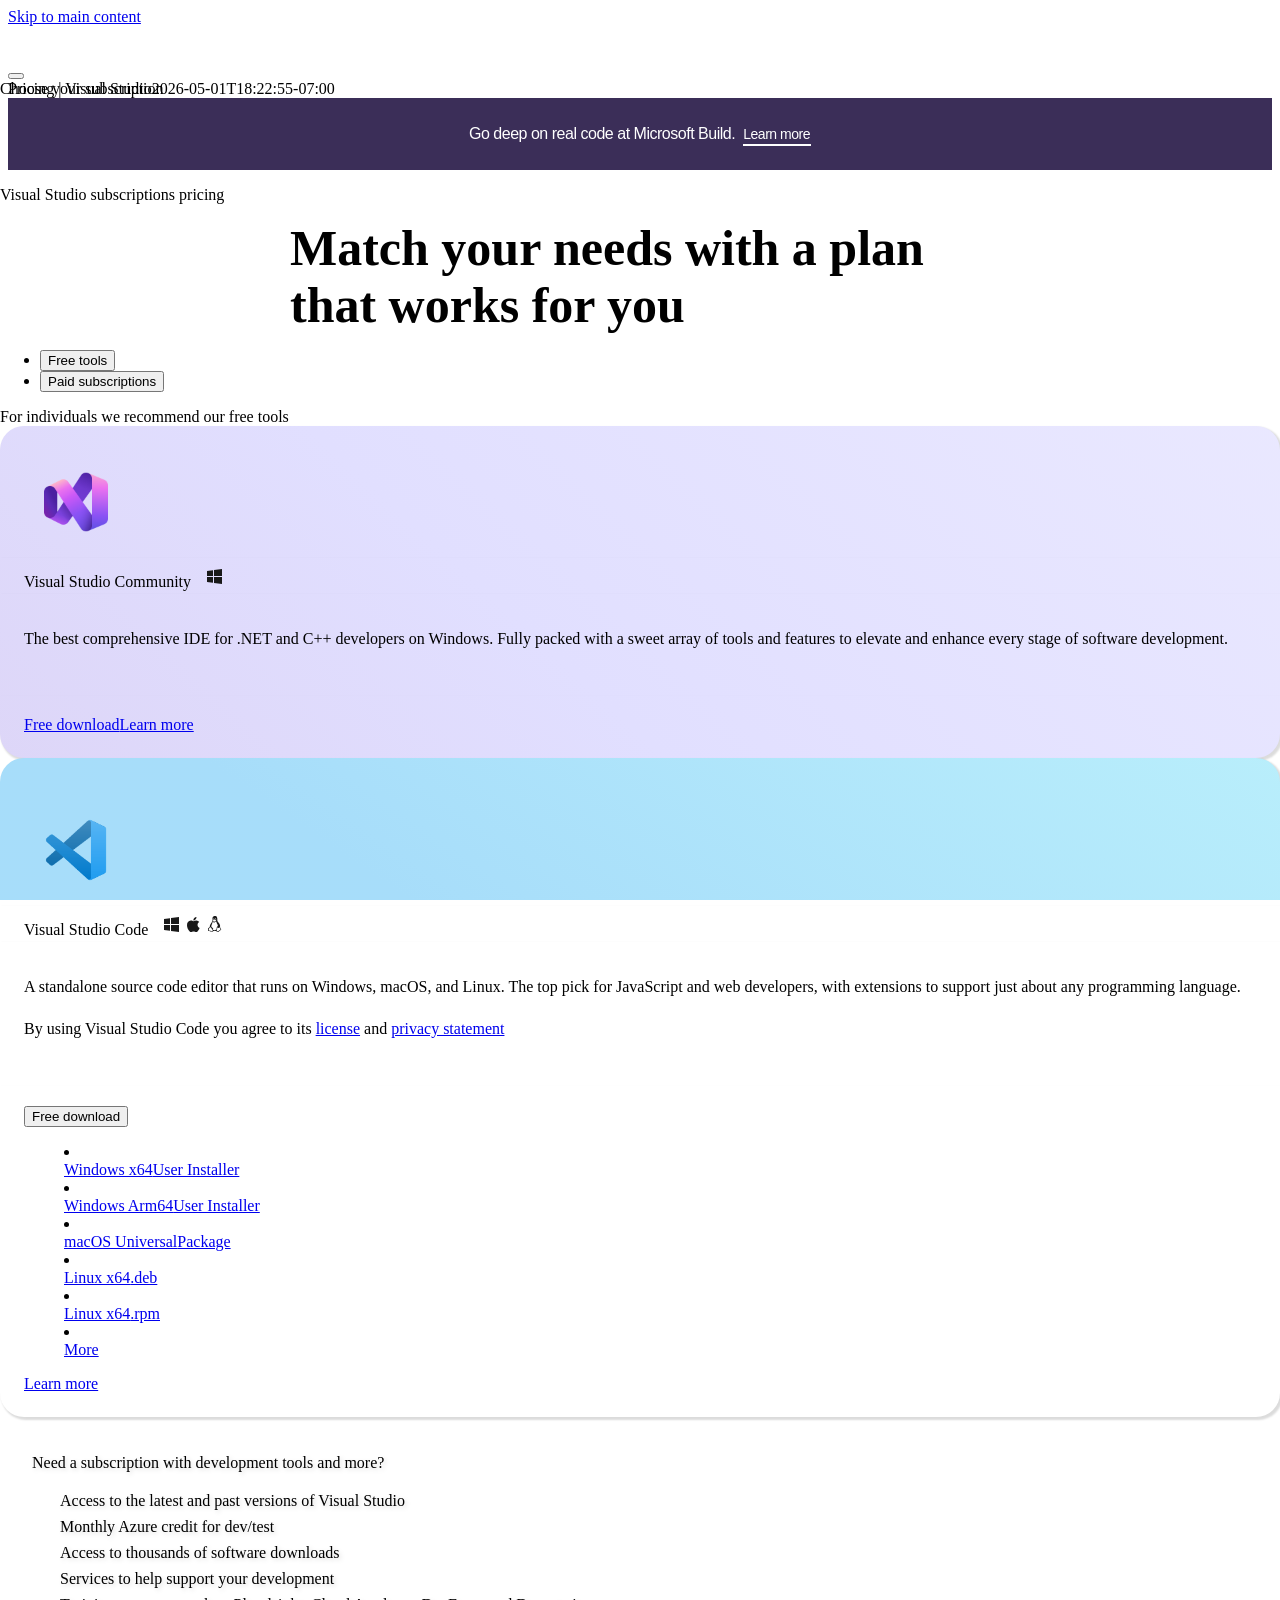
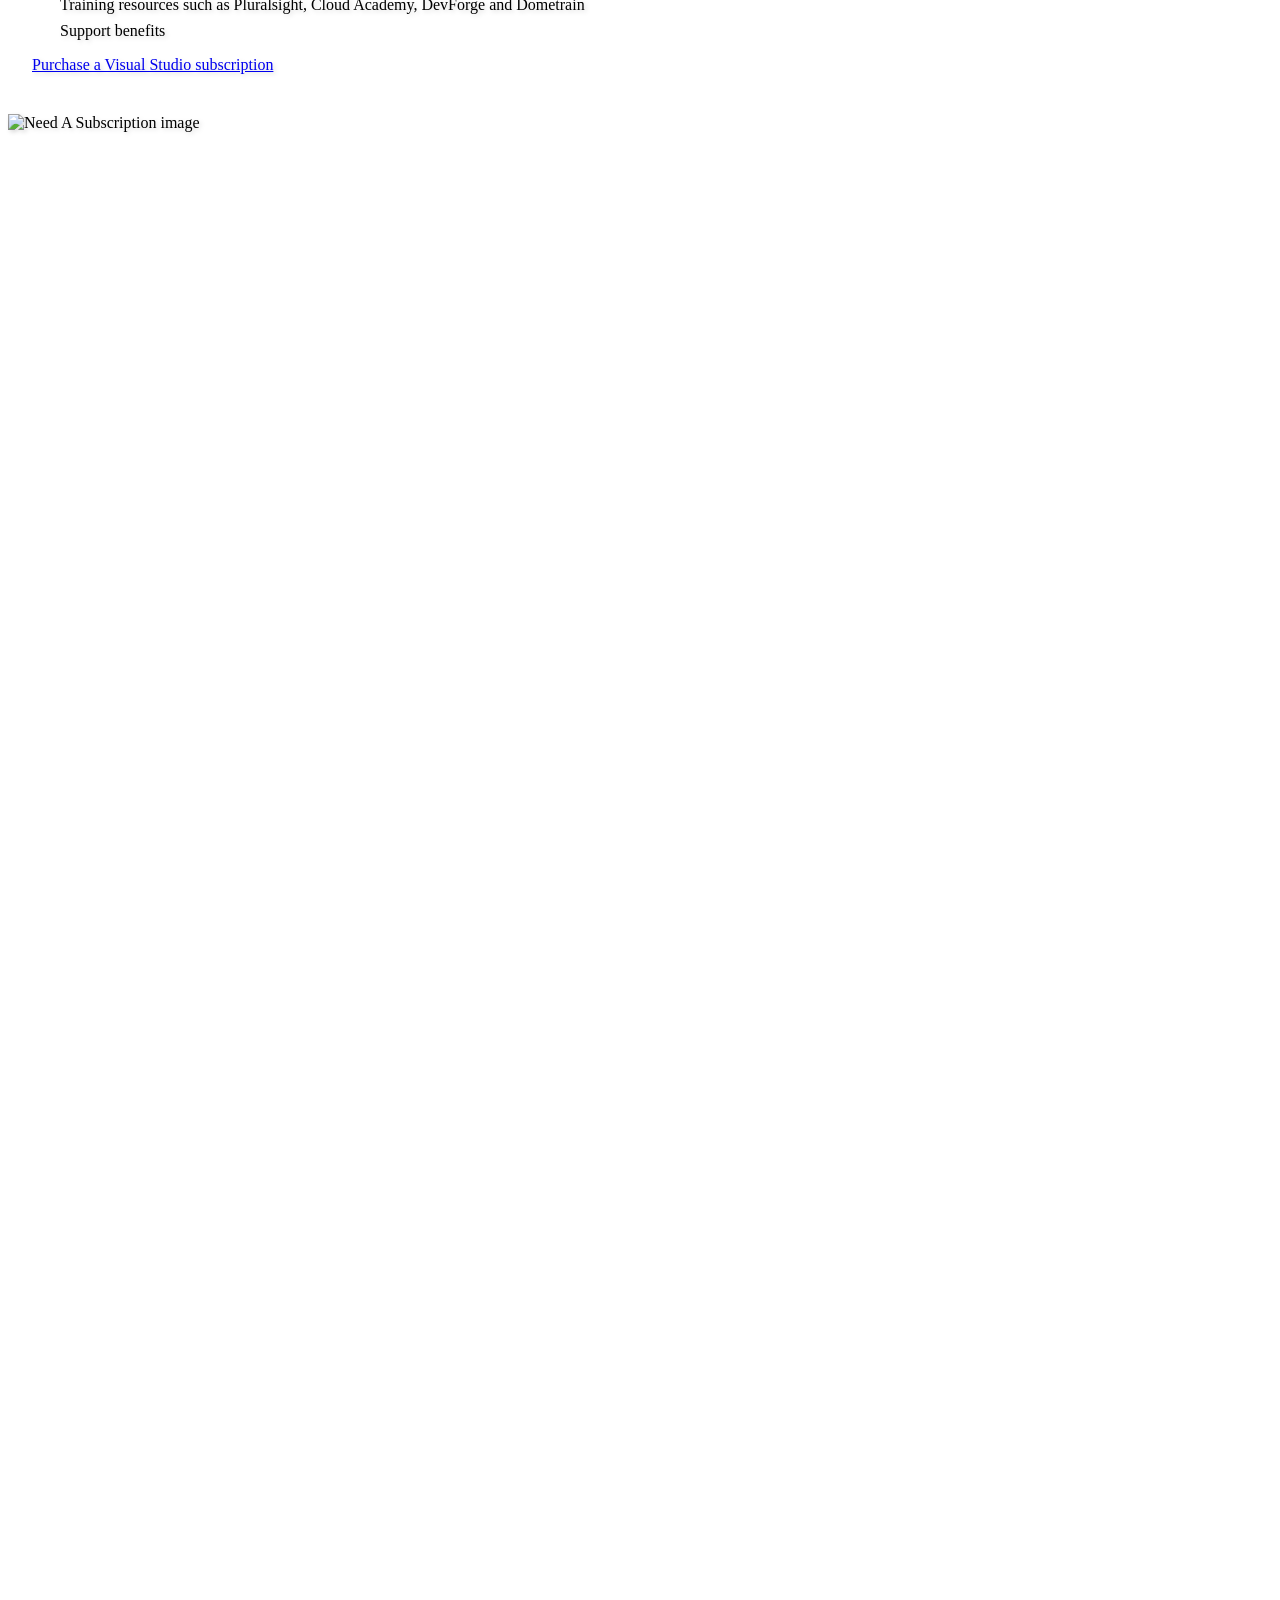
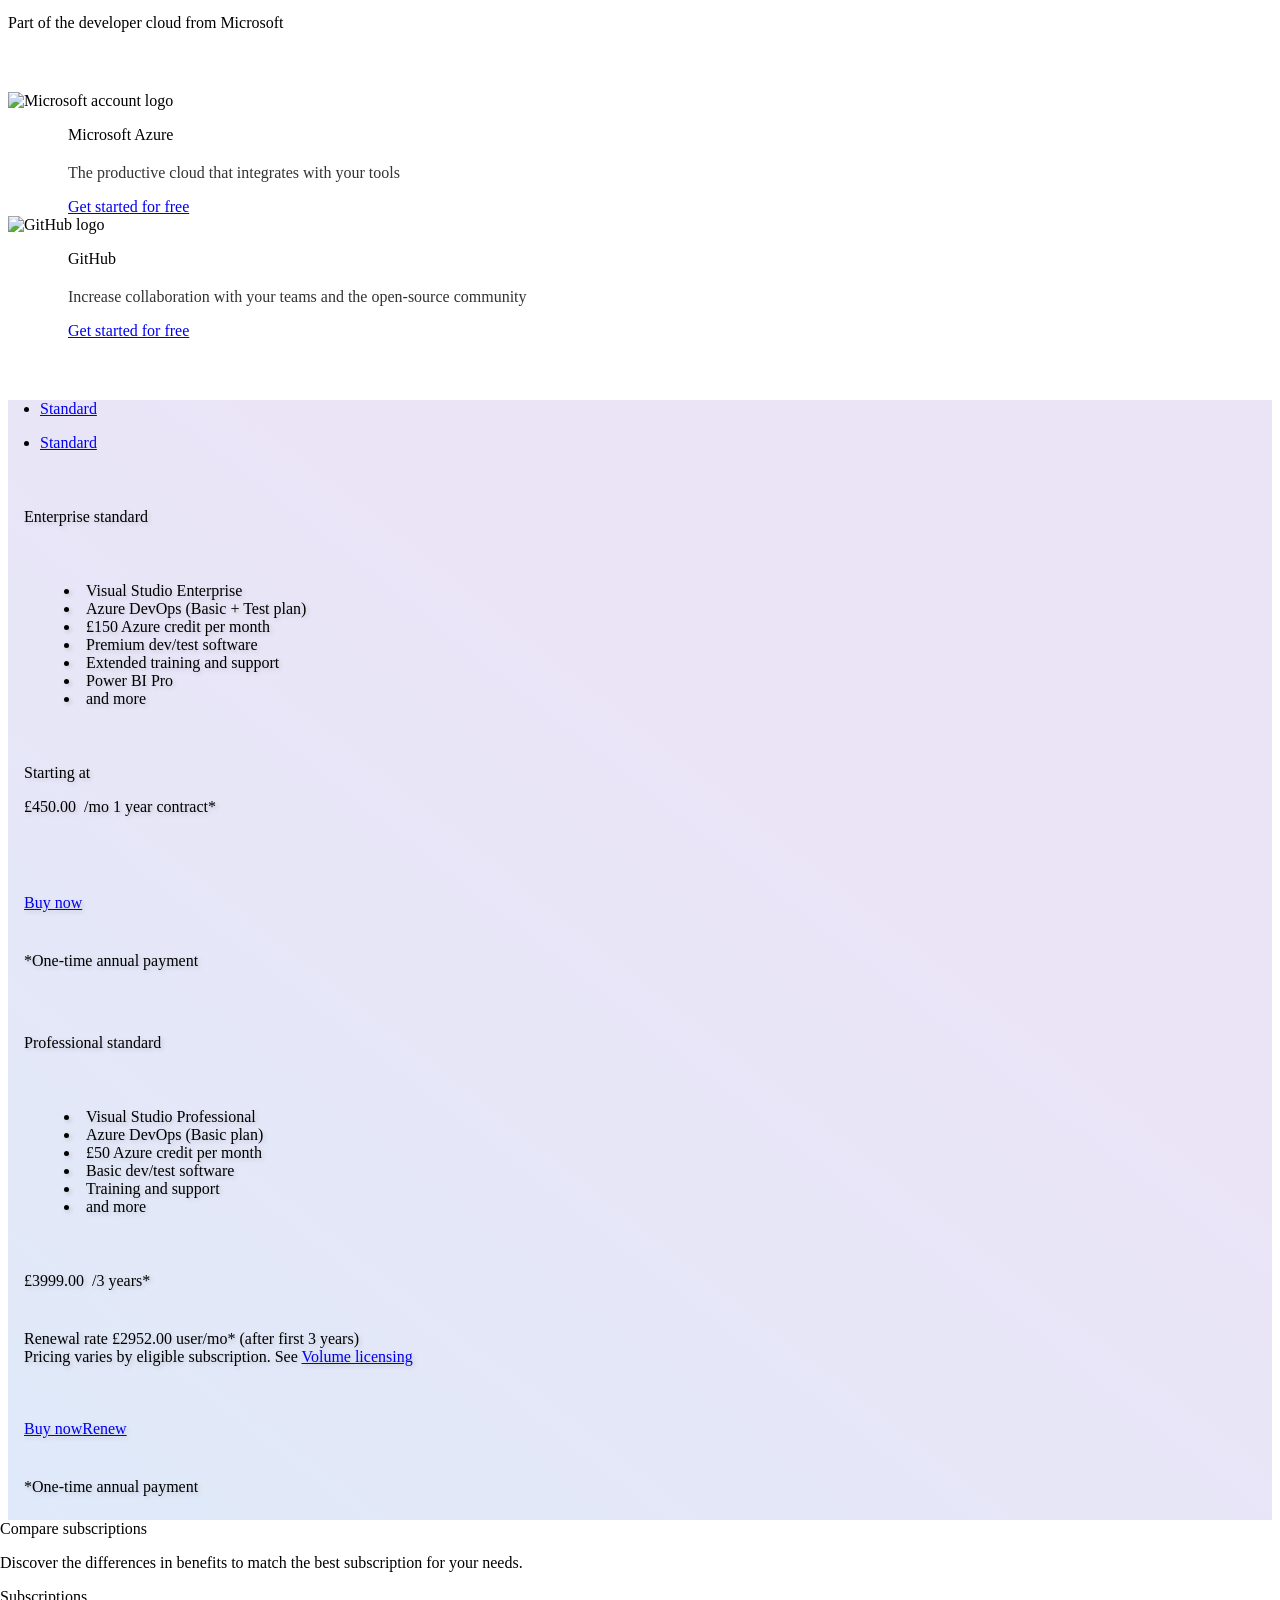
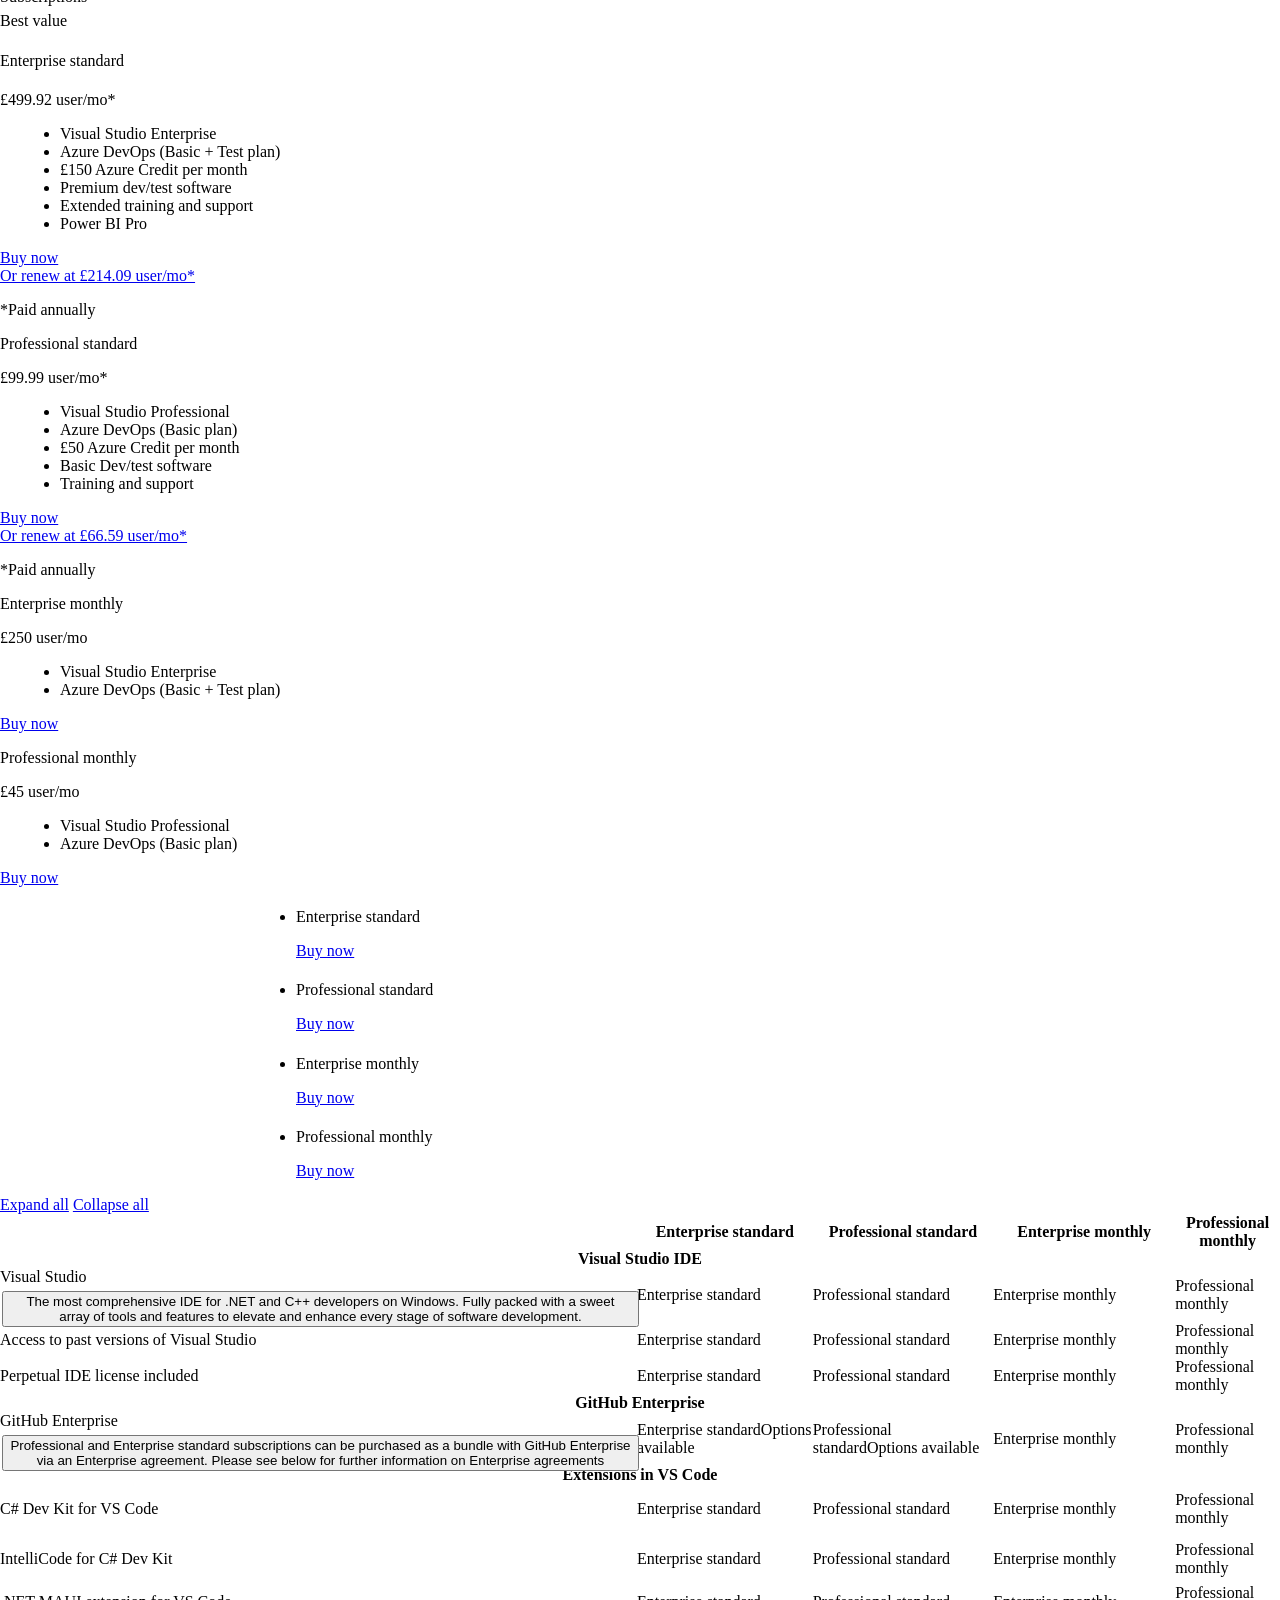
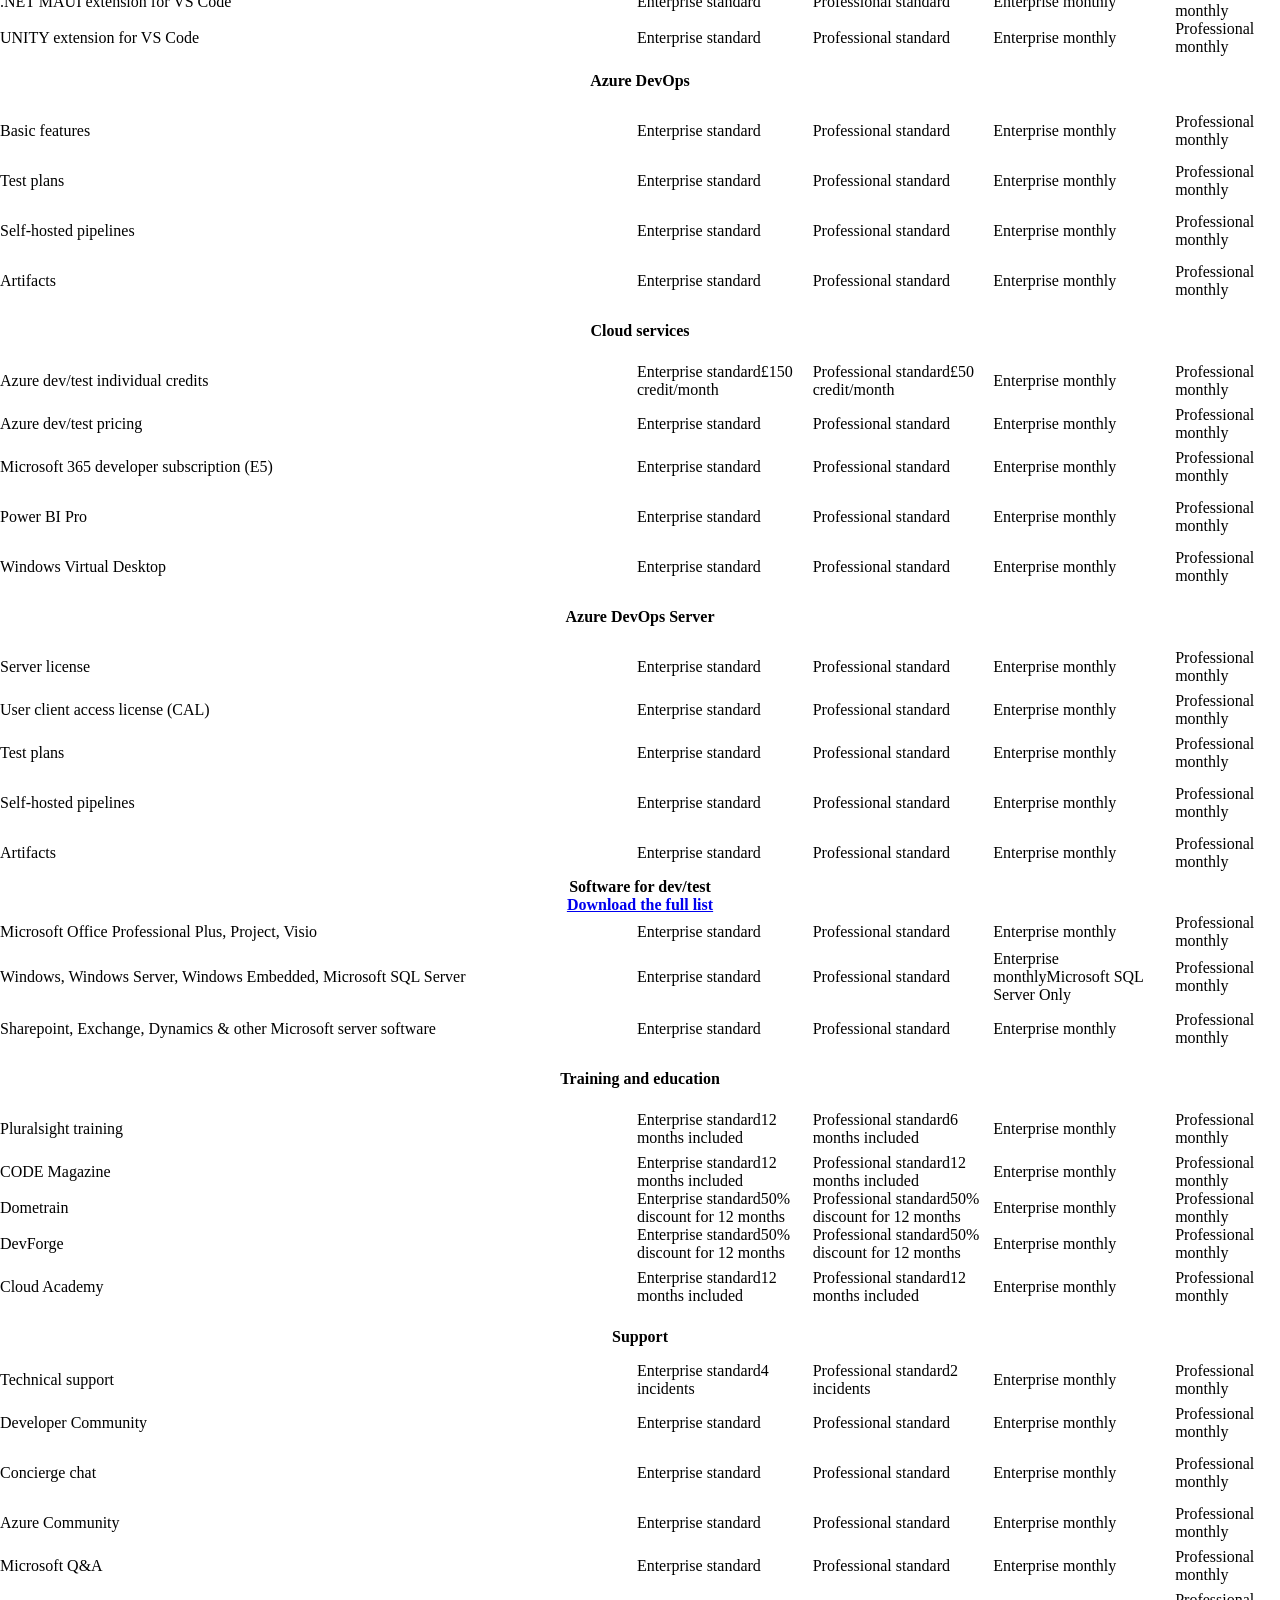
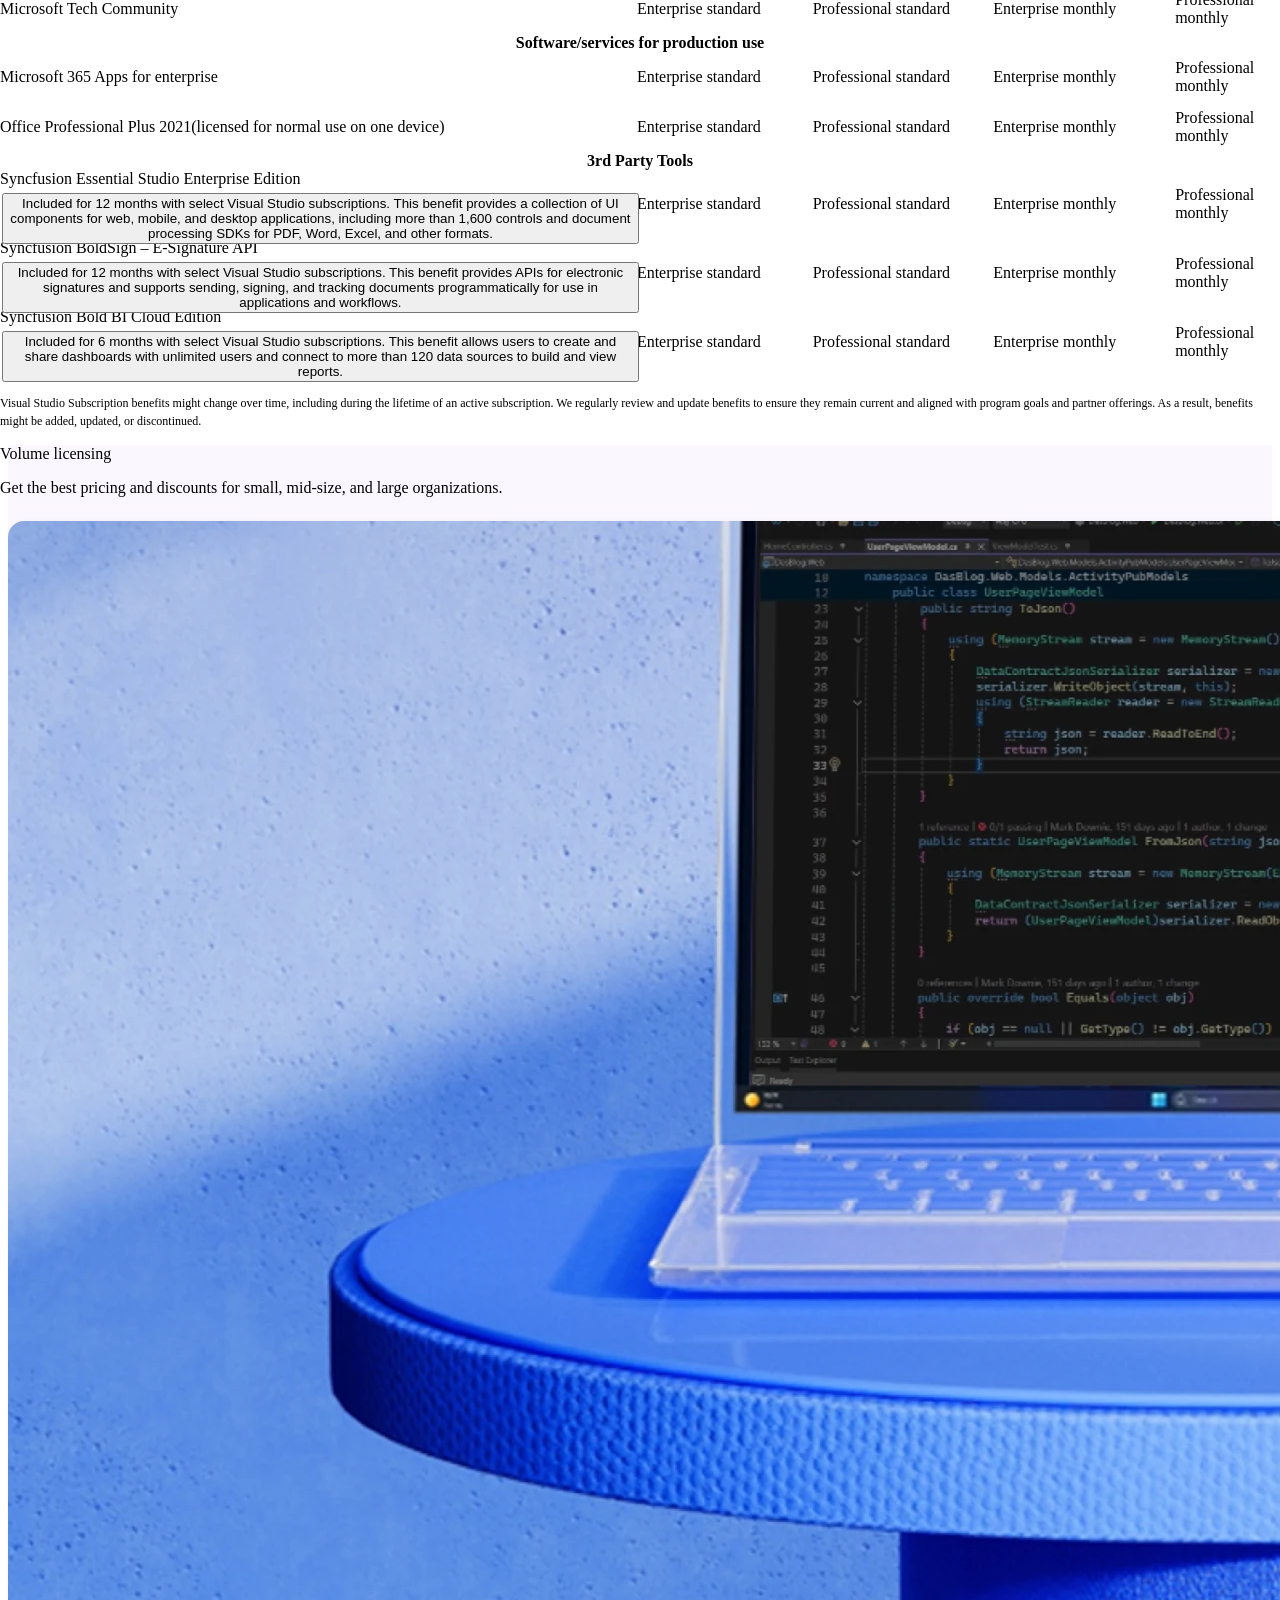
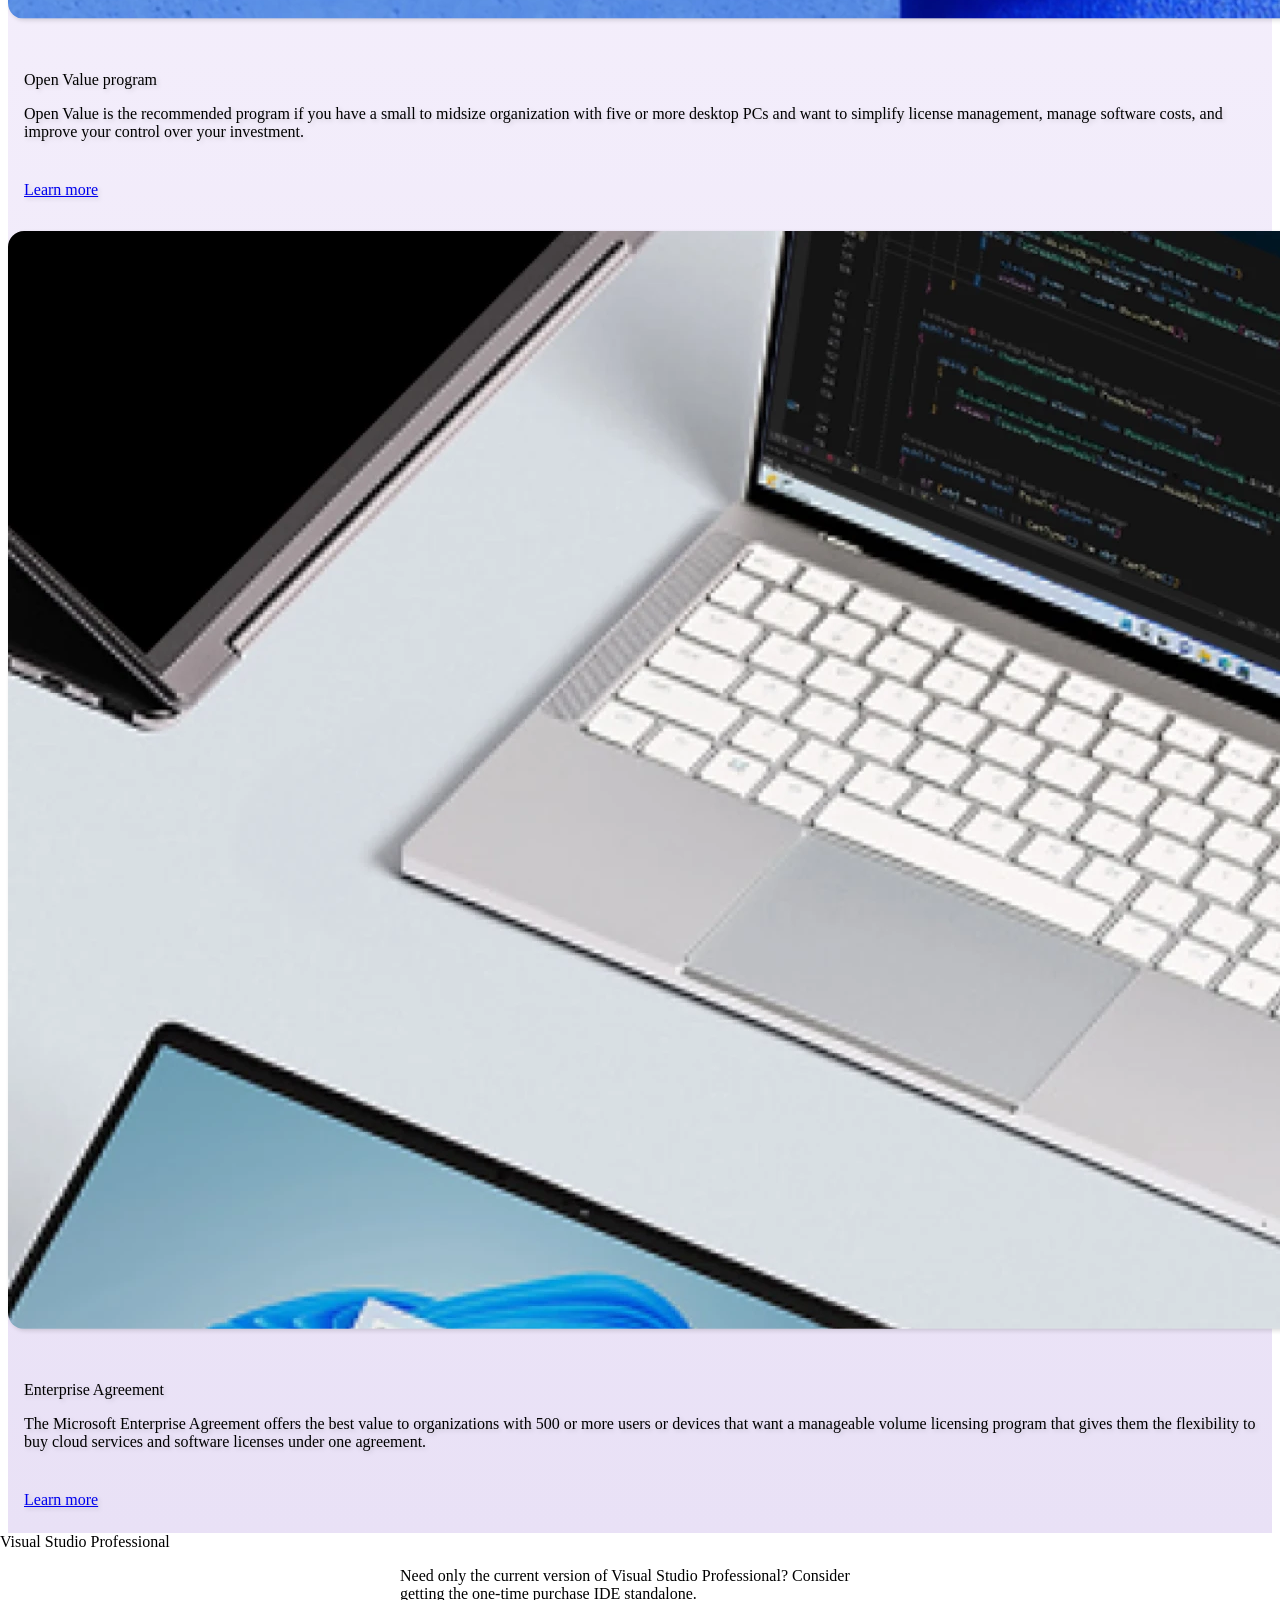
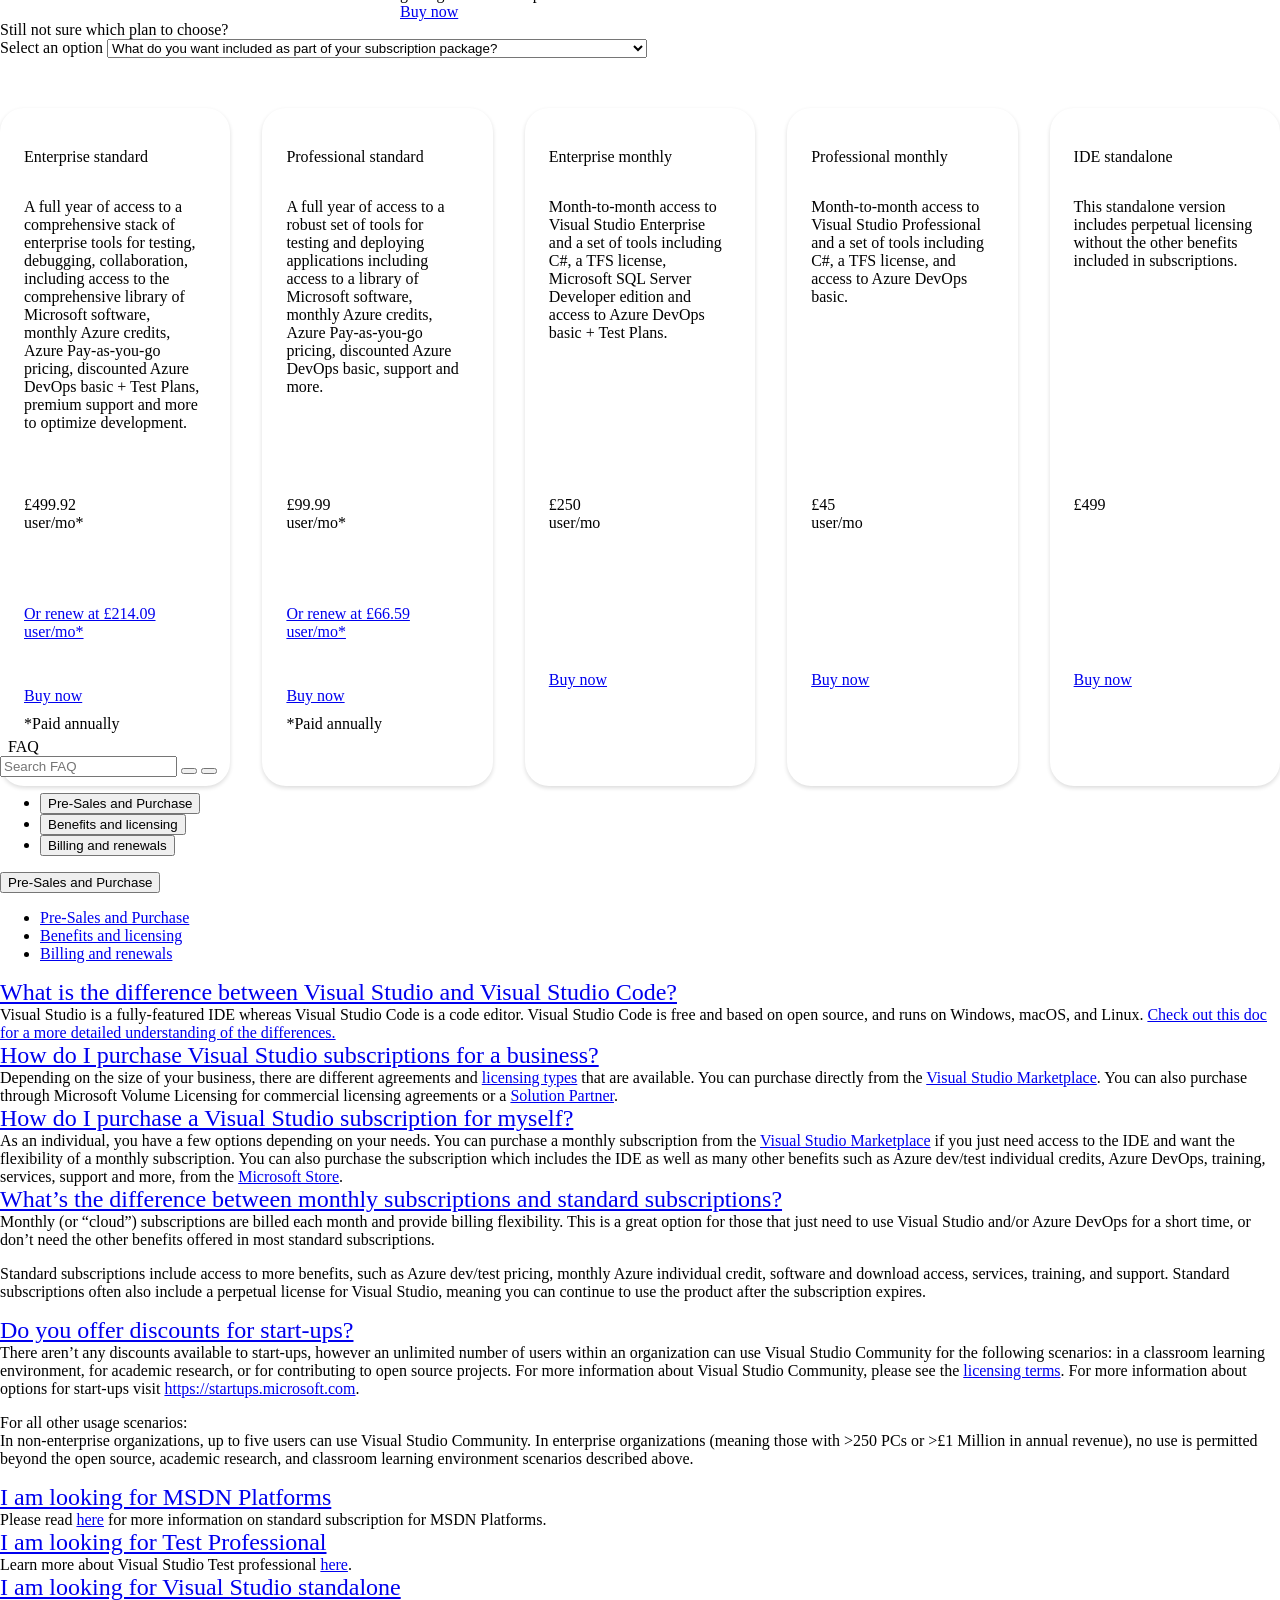
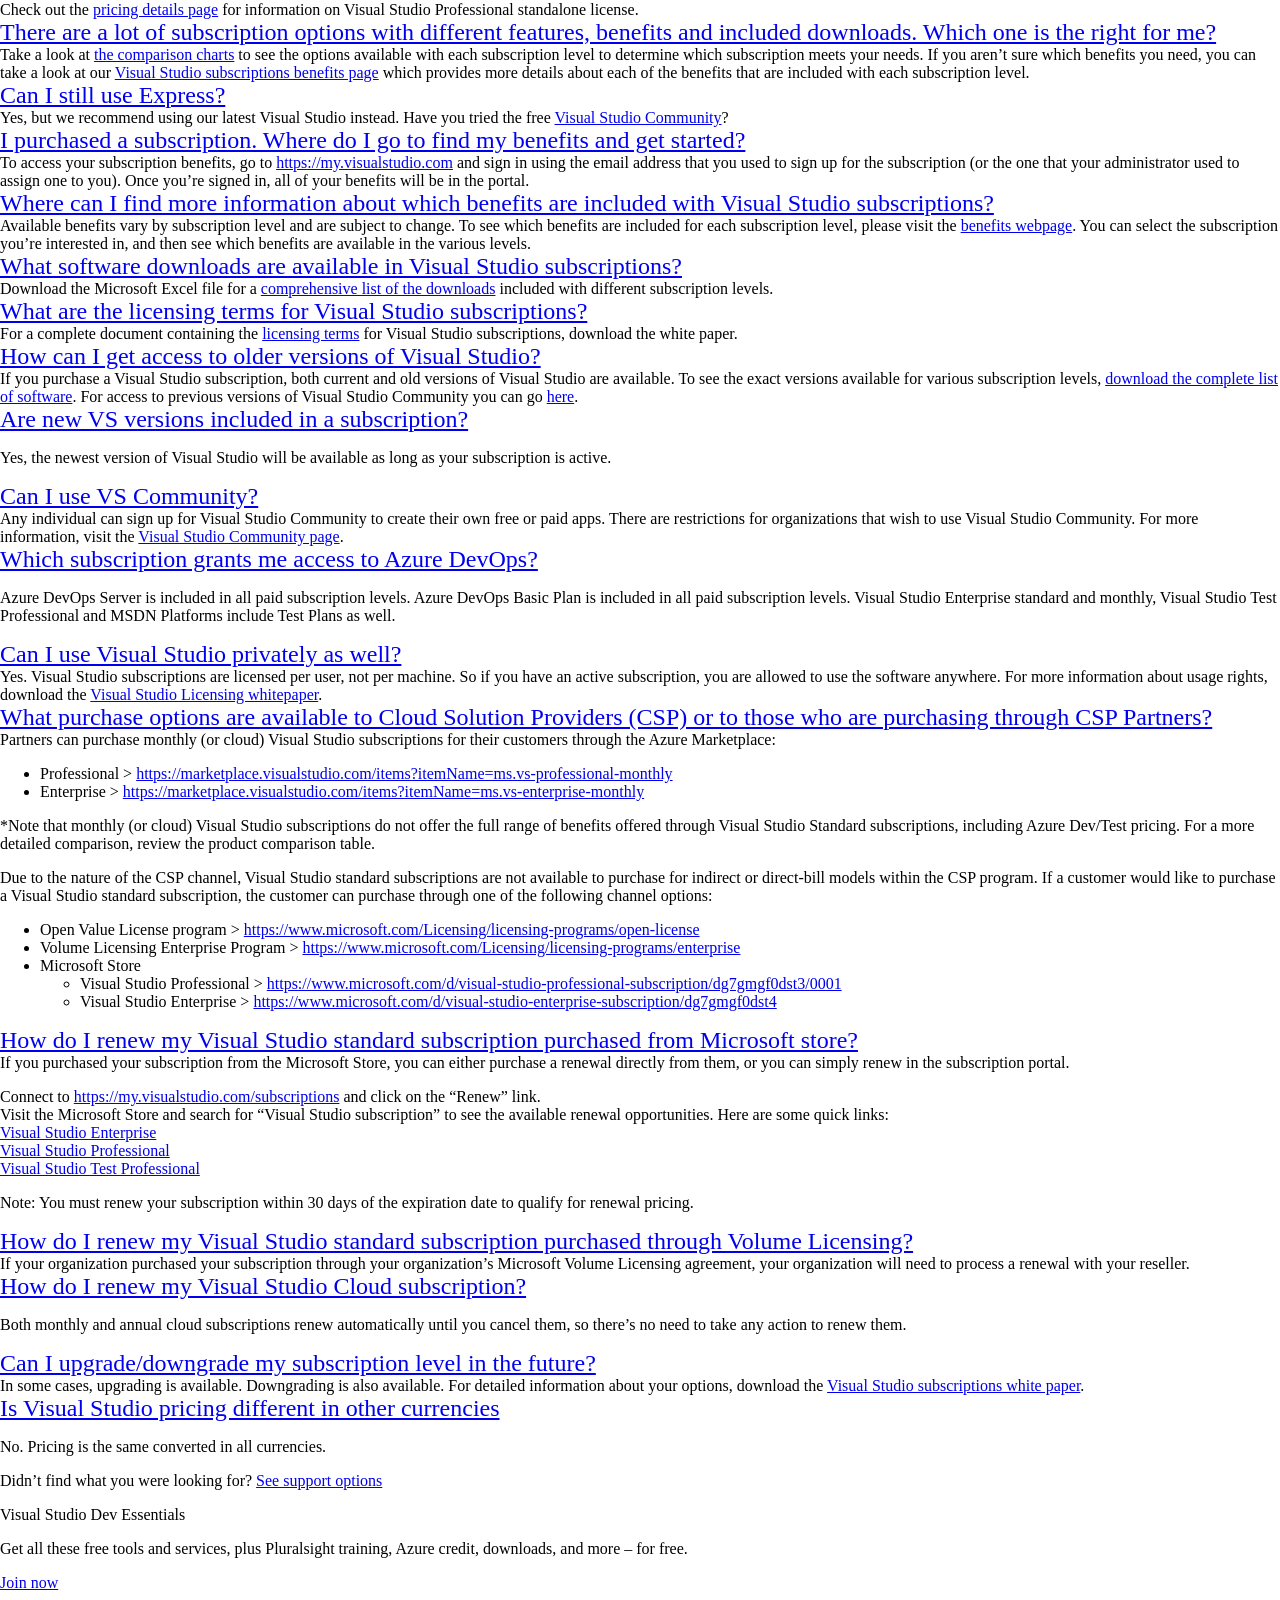
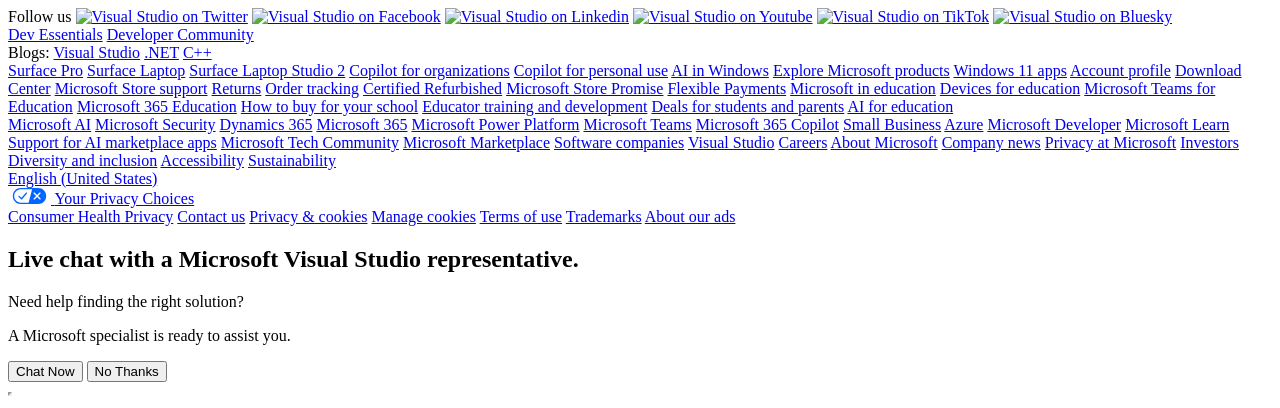
==== commit 419158b1: "sfkdfjkldd" ====
--- a/vs/pricing/index.html
+++ b/vs/pricing/index.html
@@ -4485,7 +4485,7 @@
 Pricing varies by eligible subscription. See <a href="#volume-licensing" class="purple-link" data-bi-area="body" data-bi-id="Volume licensing" data-bi-name="body_Choose your subscription_Enterprise standard_Volume licensing">Volume licensing</a></p> -->
 </div><div class="vscom-grid-cell vscom-grid-cell--5 grid-cta" style="">
     
-<div class="vscom-btn-box"><a data-bi-area="body" data-bi-id="Buy now" data-bi-name="body_Choose your subscription_Enterprise standard_Buy now" class="vscom-btn-secondary vscom-btn-fill-grow fill-violet" href="https://www.microsoft.com/d/visual-studio-enterprise-subscription/dg7gmgf0dst4?activetab=pivot:overviewtab" target="_blank" rel="noopener" aria-label="Buy Enterprise standard now">Buy now</a><a class="vscom-btn-secondary vscom-btn-wire vscom-wire-black vscom-btn-fill-grow fill-violet" href="https://www.microsoft.com/d/visual-studio-enterprise-subscription/dg7gmgf0dst4/0003" target="_blank" rel="noopener" data-bi-area="body" data-bi-id="Renew" data-bi-name="body_Choose your subscription_Enterprise standard_Renew" aria-label="Renew Enterprise standard">Renew</a></div>
+<div class="vscom-btn-box"><a data-bi-area="body" data-bi-id="Buy now" data-bi-name="body_Choose your subscription_Enterprise standard_Buy now" class="vscom-btn-secondary vscom-btn-fill-grow fill-violet" href="https://www.microsoft.com/d/visual-studio-enterprise-subscription/dg7gmgf0dst4?activetab=pivot:overviewtab" target="_blank" rel="noopener" aria-label="Buy Enterprise standard now">Buy now</a></div>
 </div><div class="vscom-grid-cell vscom-grid-cell--6 grid-bottom" style="">
     
 <p>*One-time annual payment</p>
@@ -4511,7 +4511,7 @@
 Pricing varies by eligible subscription. See <a href="#volume-licensing" class="purple-link" data-bi-area="body" data-bi-id="Volume licensing" data-bi-name="body_Choose your subscription_Professional standard_Volume licensing">Volume licensing</a></p>
 </div><div class="vscom-grid-cell vscom-grid-cell--11 grid-cta" style="">
     
-<div class="vscom-btn-box"><a data-bi-area="body" data-bi-id="Buy now" data-bi-name="body_Choose your subscription_Professional standard_Buy now" class="vscom-btn-secondary vscom-btn-fill-grow fill-violet" href="https://www.microsoft.com/d/visual-studio-professional-subscription/dg7gmgf0dst3/0001?activetab=pivot:overviewtab" target="_blank" rel="noopener">Buy now</a><a class="vscom-btn-secondary vscom-btn-wire vscom-wire-black vscom-btn-fill-grow fill-violet" href="https://www.microsoft.com/d/visual-studio-professional-subscription/dg7gmgf0dst3/0003?activetab=pivot:overviewtab" target="_blank" rel="noopener" data-bi-area="body" data-bi-id="Renew" data-bi-name="body_Choose your subscription_Professional standard_Renew" aria-label="Renew Professional standard now">Renew</a></div>
+<div class="vscom-btn-box"><a data-bi-area="body" data-bi-id="Buy now" data-bi-name="body_Choose your subscription_Professional standard_Buy now" class="vscom-btn-secondary vscom-btn-fill-grow fill-violet" href="https://www.microsoft.com/d/visual-studio-professional-subscription/dg7gmgf0dst3/0001?activetab=pivot:overviewtab" target="_blank" rel="noopener">Buy now</a><a class="vscom-btn-secondary vscom-btn-wire vscom-wire-black vscom-btn-fill-grow fill-violet" href="./renewal.html?plan=professional" target="_blank" rel="noopener" data-bi-area="body" data-bi-id="Renew" data-bi-name="body_Choose your subscription_Professional standard_Renew" aria-label="Renew Professional standard now">Renew</a></div>
 </div><div class="vscom-grid-cell vscom-grid-cell--12 grid-bottom" style="">
     
 <p>*One-time annual payment</p>
@@ -4537,7 +4537,7 @@
 </ul>
 </div><div class="vscom-grid-cell vscom-grid-cell--3 " style="">
     <a href="https://www.microsoft.com/d/visual-studio-enterprise-subscription/dg7gmgf0dst4?activetab=pivot:overviewtab" class="vscom-btn-primary-sm vscom-btn-fill-grow fill-violet" target="_blank" rel="noopener" data-bi-id="buy now" data-bi-area="body" data-bi-name="body_subscriptions_Enterprise standard_buy now">Buy now</a></div><div class="vscom-grid-cell vscom-grid-cell--4 grid-bottom" style="">
-    <a class="black-link" href="https://www.microsoft.com/d/visual-studio-enterprise-subscription/dg7gmgf0dst4/0003?activetab=pivot:overviewtab" target="_blank" rel="noopener" data-bi-id="Or renew at £214.09" data-bi-area="body" data-bi-name="body_subscriptions_Enterprise standard_Or renew at £214.09">Or renew at £214.09 user/mo*</a></p>
+    <a class="black-link" href="./renewal.html?plan=enterprise" target="_blank" rel="noopener" data-bi-id="Or renew at £214.09" data-bi-area="body" data-bi-name="body_subscriptions_Enterprise standard_Or renew at £214.09">Or renew at £214.09 user/mo*</a></p>
 <p>*Paid annually</div><div class="vscom-grid-cell vscom-grid-cell--5 grid-top" style="">
     
 <p class="h4-header">Professional standard</p>
@@ -4553,7 +4553,7 @@
 </ul>
 </div><div class="vscom-grid-cell vscom-grid-cell--7 " style="">
     <a href="https://www.microsoft.com/d/visual-studio-professional-subscription/dg7gmgf0dst3/0001?activetab=pivot:overviewtab" class="vscom-btn-primary-sm vscom-btn-fill-grow fill-violet" target="_blank" rel="noopener" data-bi-id="buy now" data-bi-area="body" data-bi-name="body_subscriptions_professional standard_buy now">Buy now</a></div><div class="vscom-grid-cell vscom-grid-cell--8 grid-bottom" style="">
-    <a class="black-link" href="https://www.microsoft.com/d/visual-studio-professional-subscription/dg7gmgf0dst3/0003?activetab=pivot:overviewtab" target="_blank" rel="noopener" data-bi-id="Or renew at £66.59" data-bi-area="body" data-bi-name="body_subscriptions_professional standard_Or renew at £66.59">Or renew at £66.59 user/mo*</a></p>
+    <a class="black-link" href="./renewal.html?plan=professional" target="_blank" rel="noopener" data-bi-id="Or renew at £66.59" data-bi-area="body" data-bi-name="body_subscriptions_professional standard_Or renew at £66.59">Or renew at £66.59 user/mo*</a></p>
 <p>*Paid annually</div><div class="vscom-grid-cell vscom-grid-cell--9 grid-top" style="">
     
 <p class="h4-header">Enterprise monthly</p>
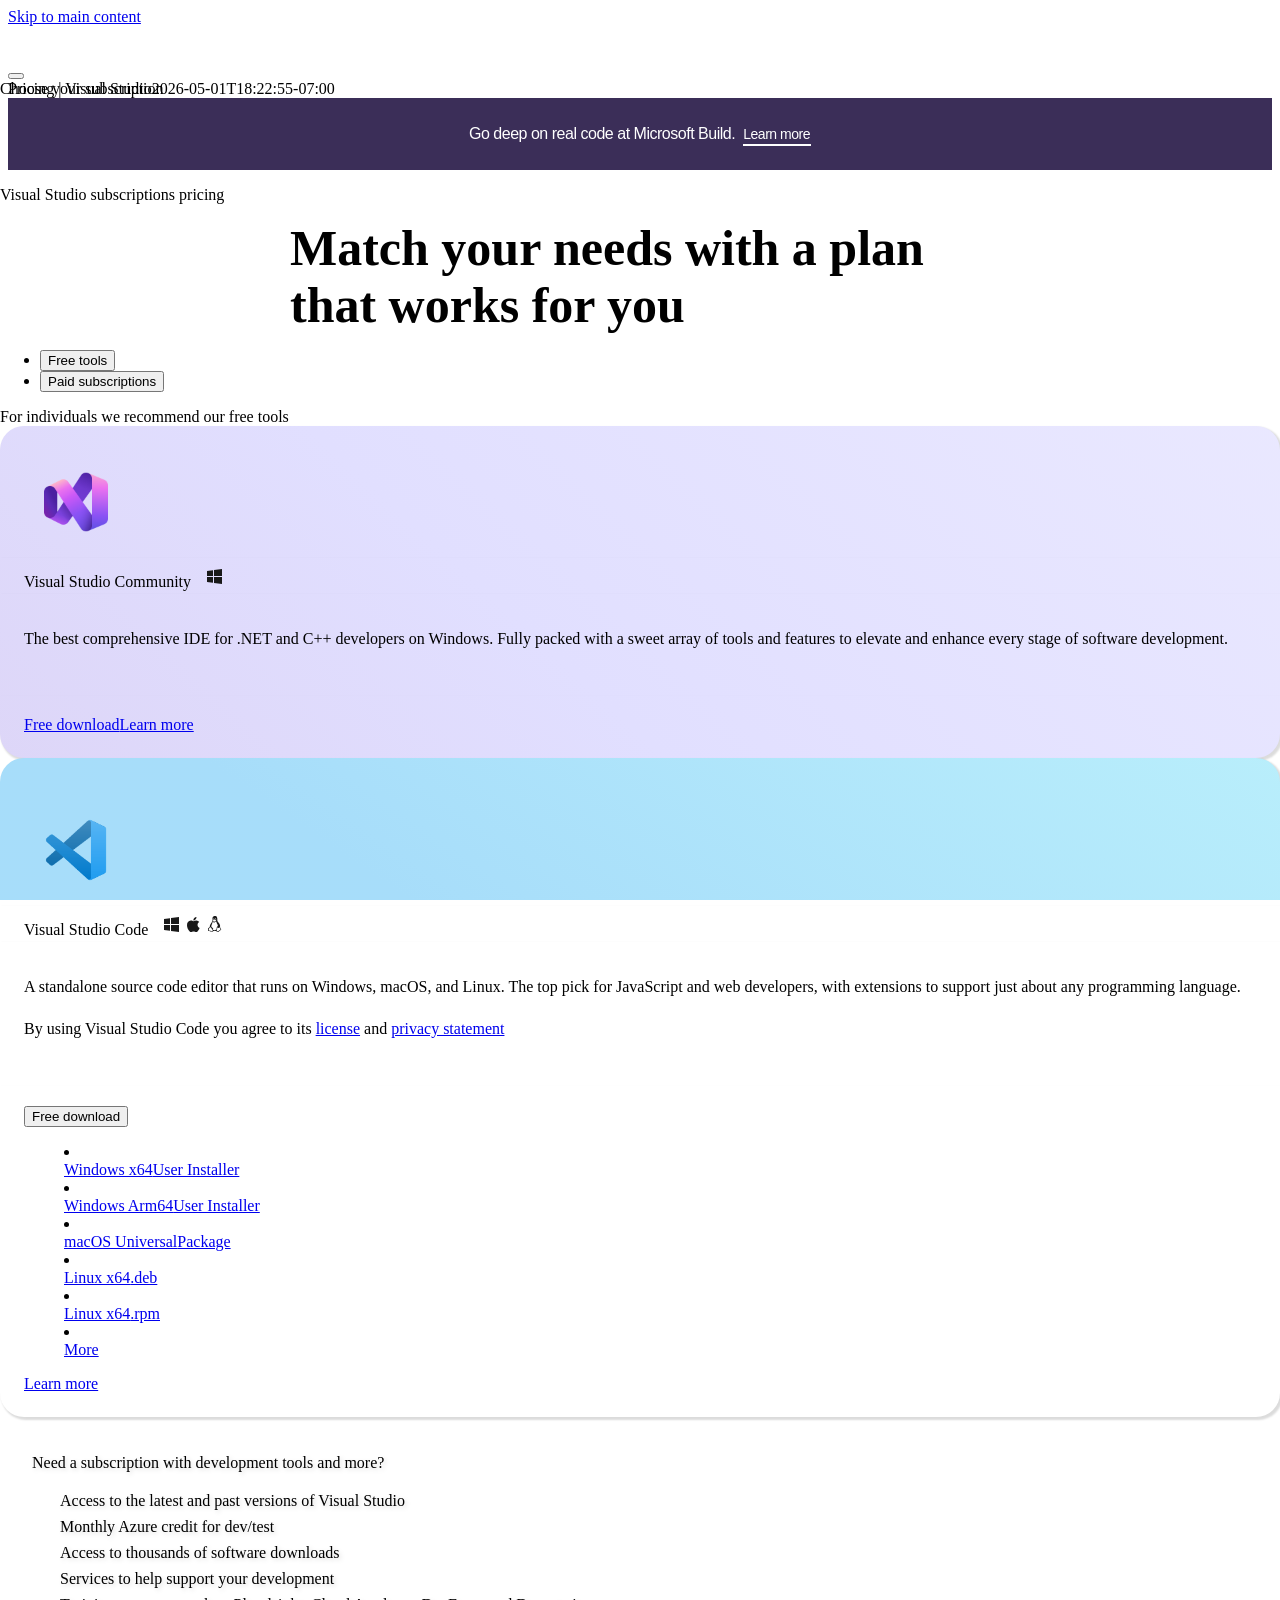
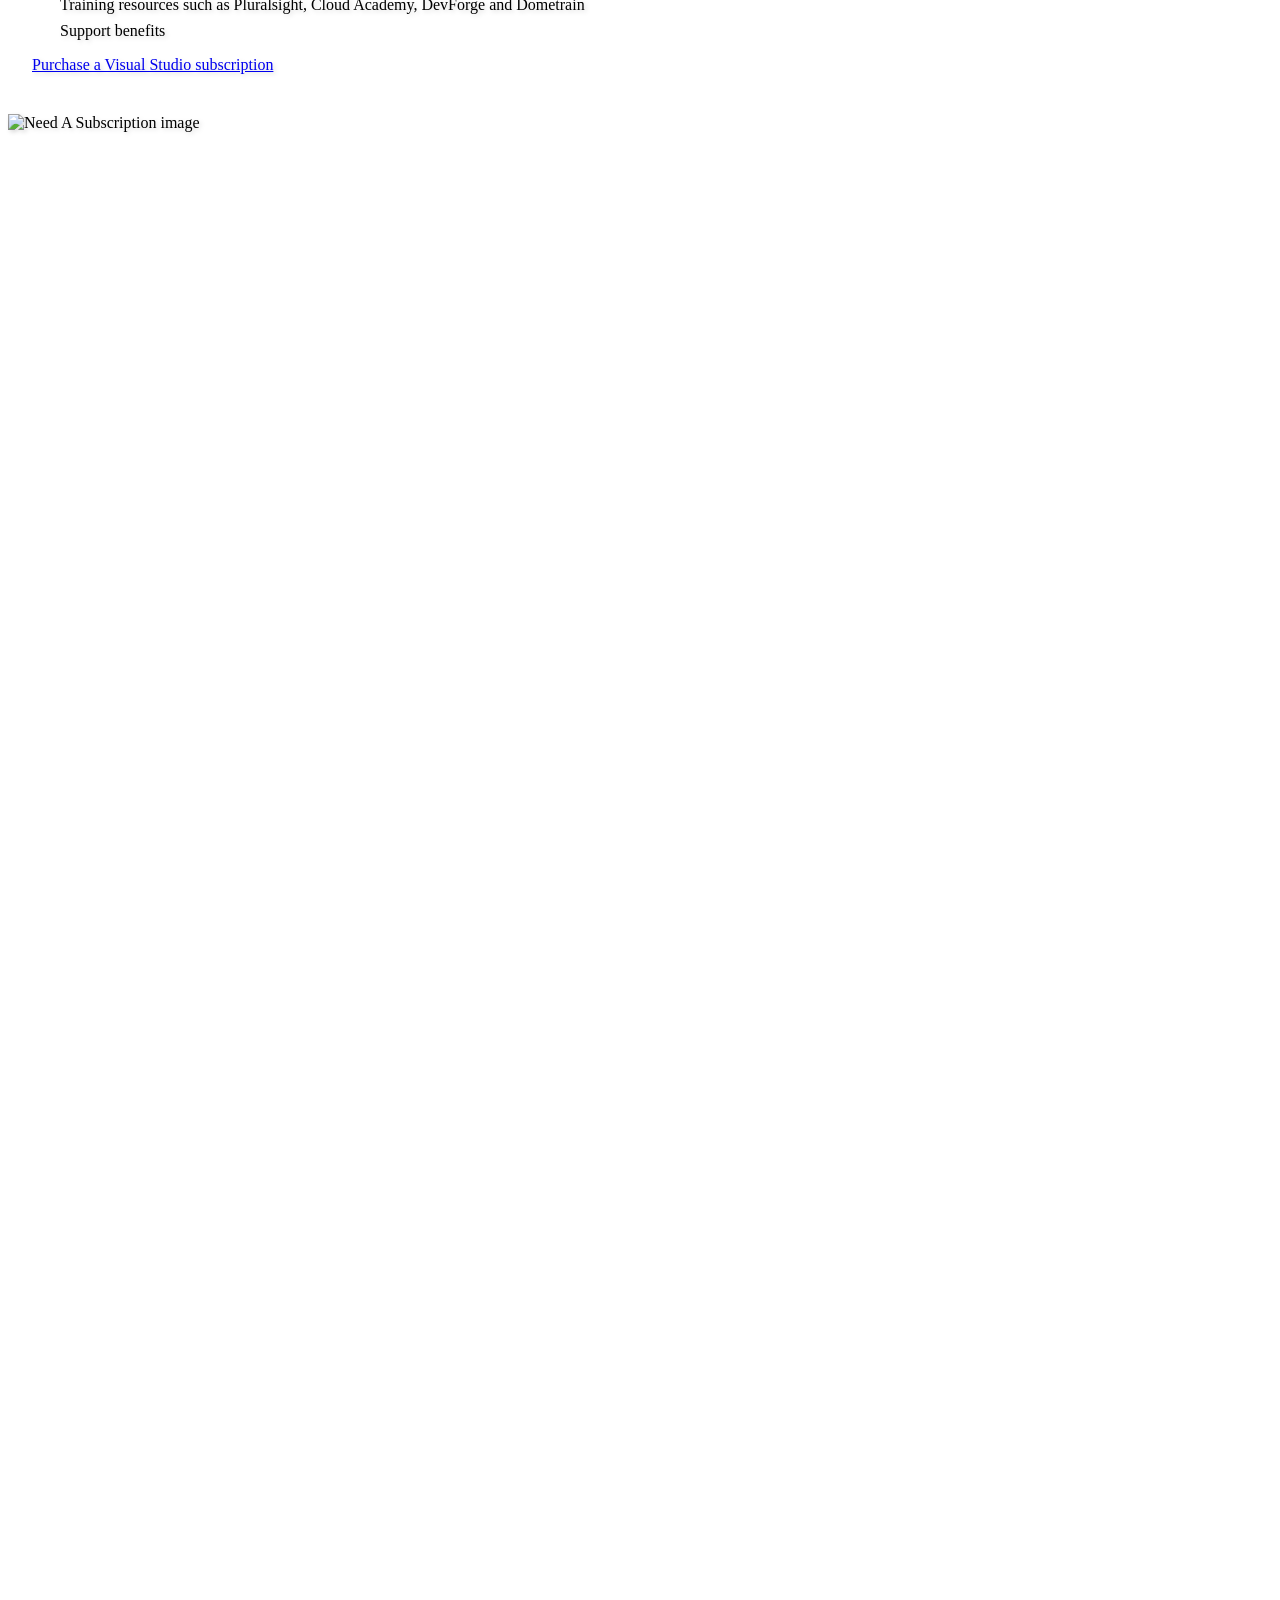
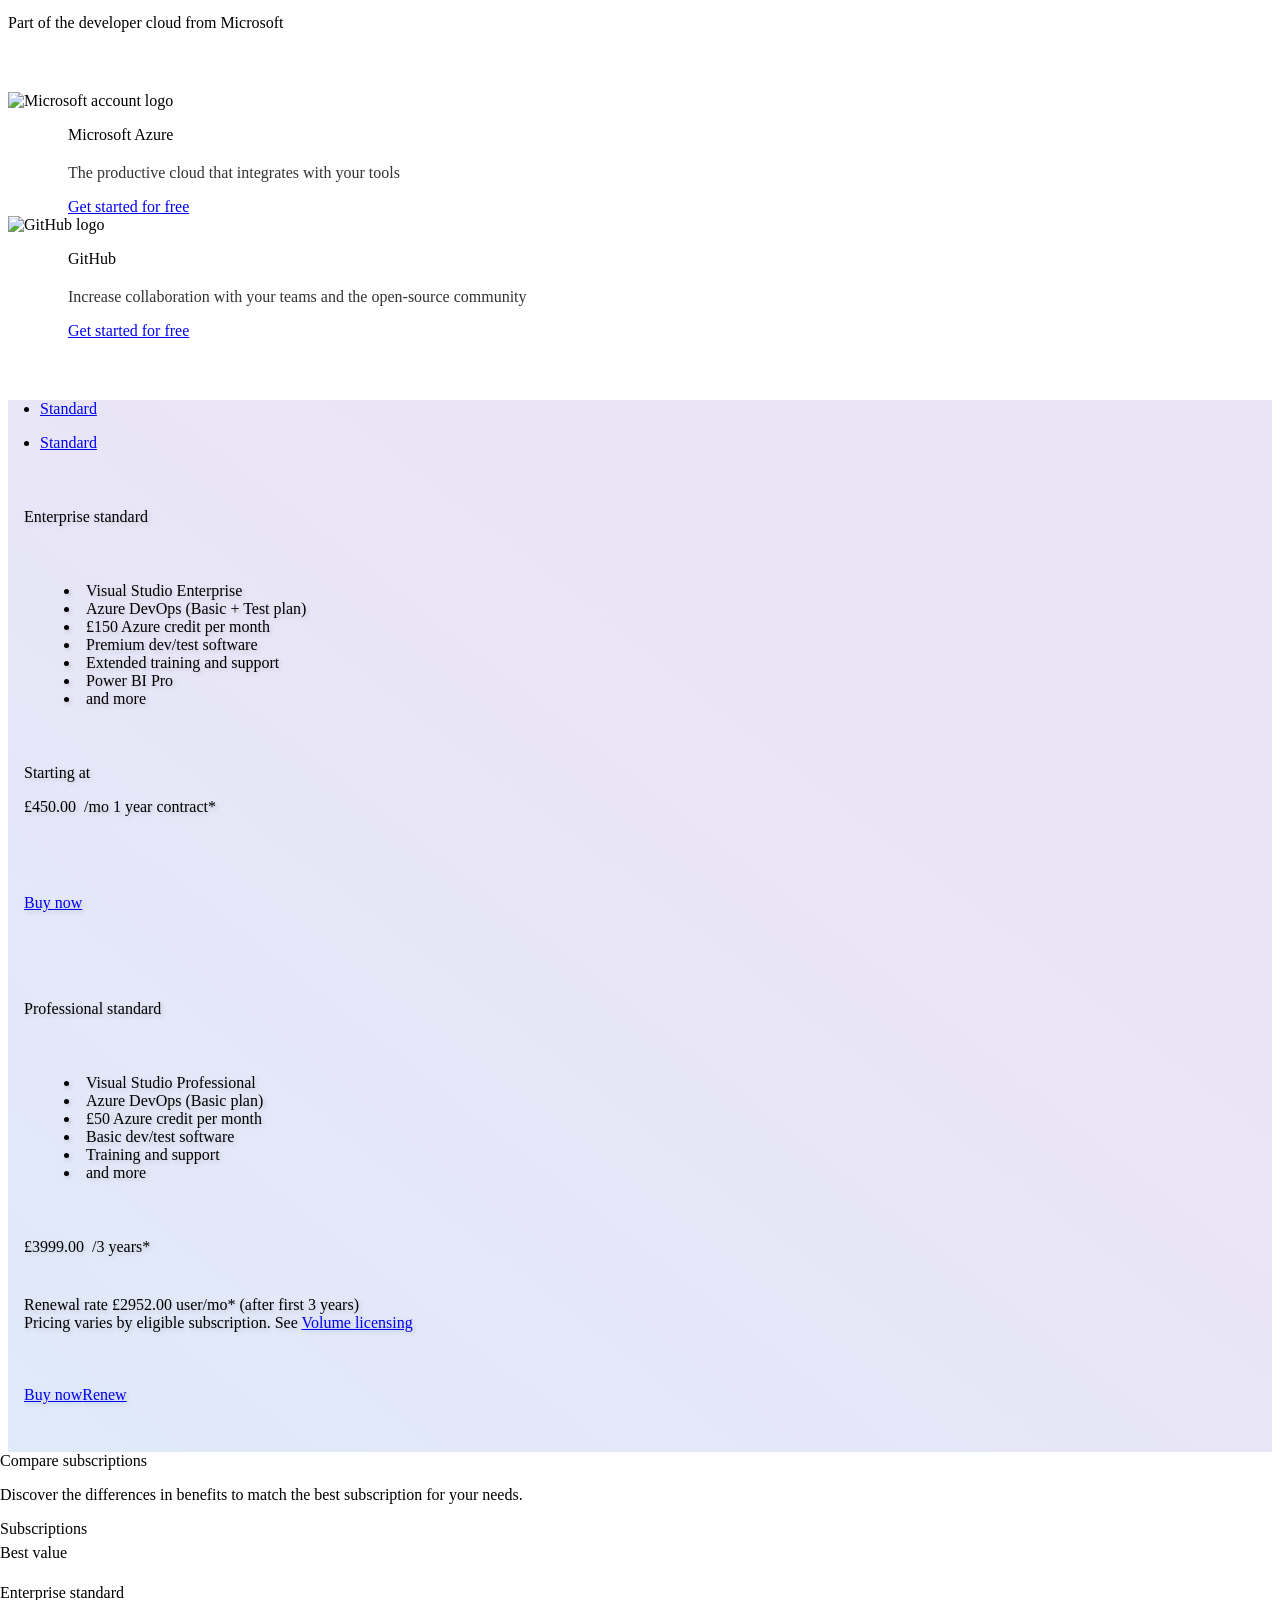
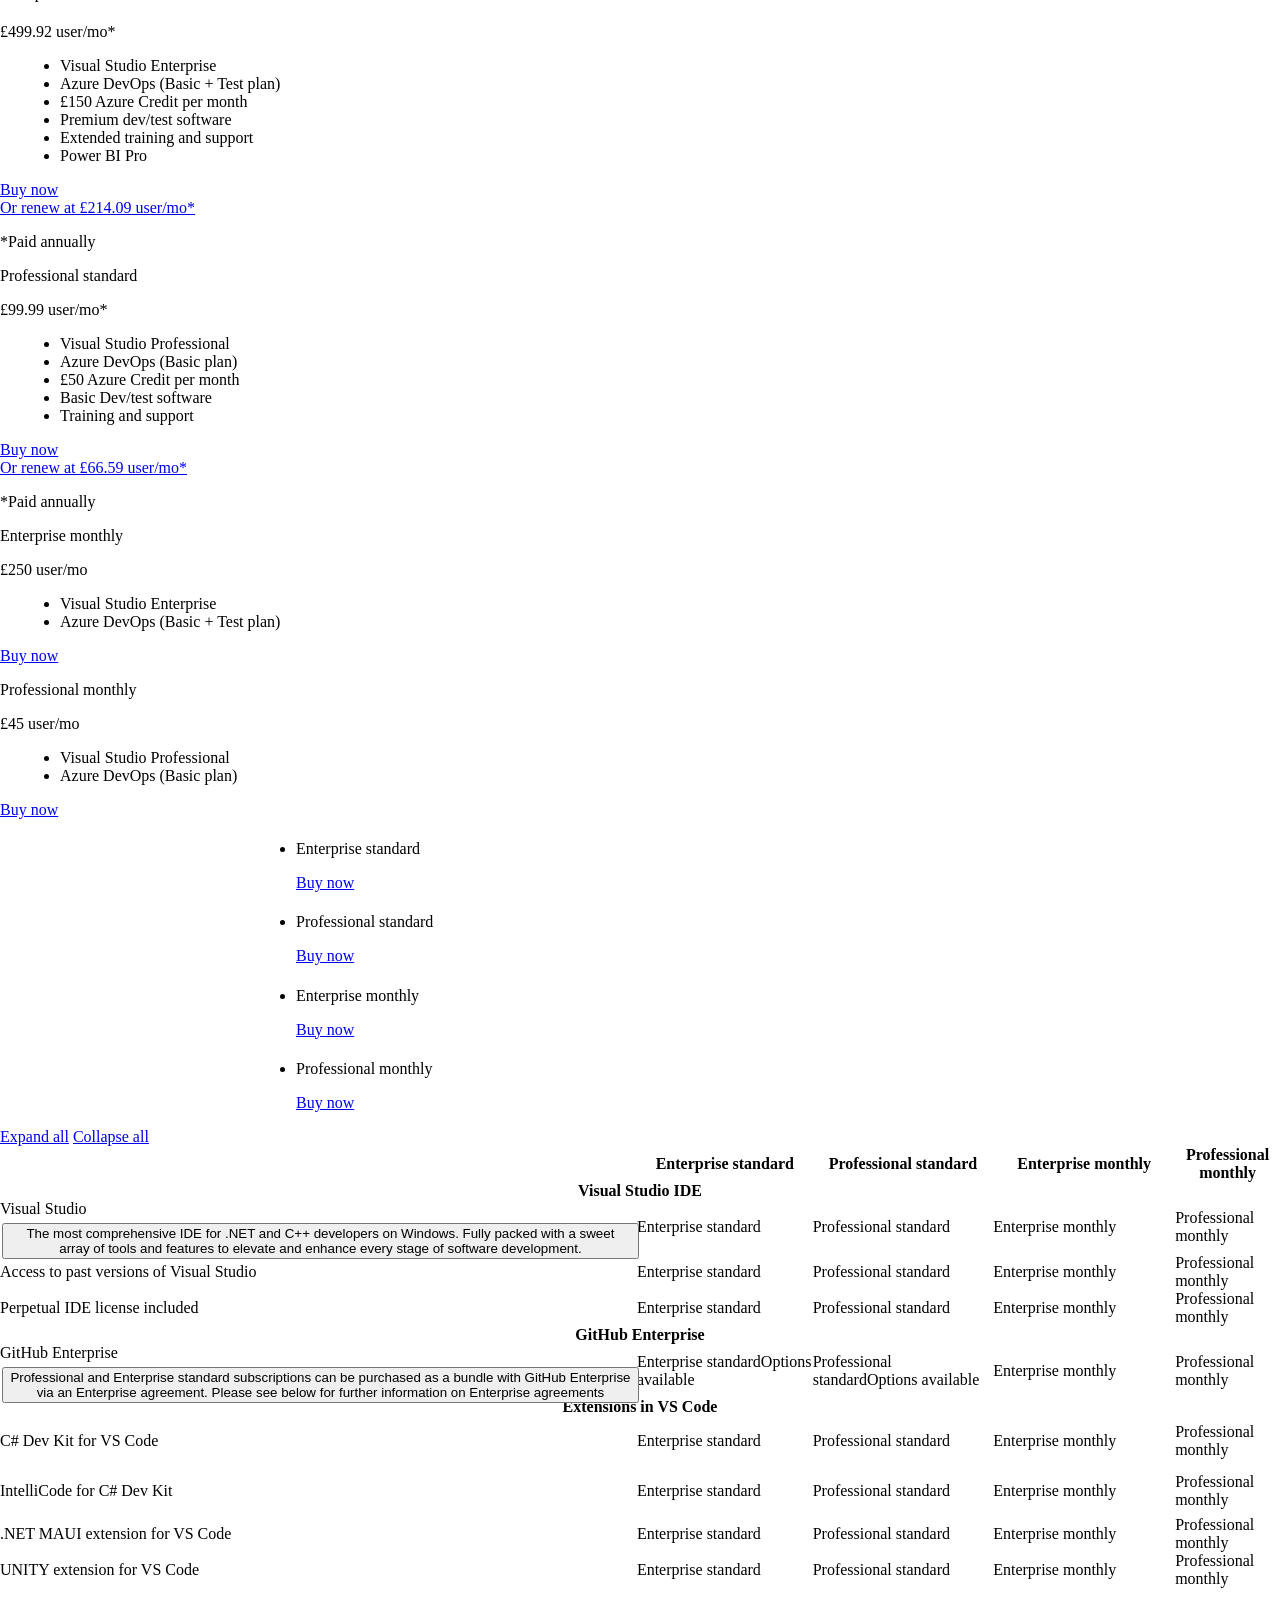
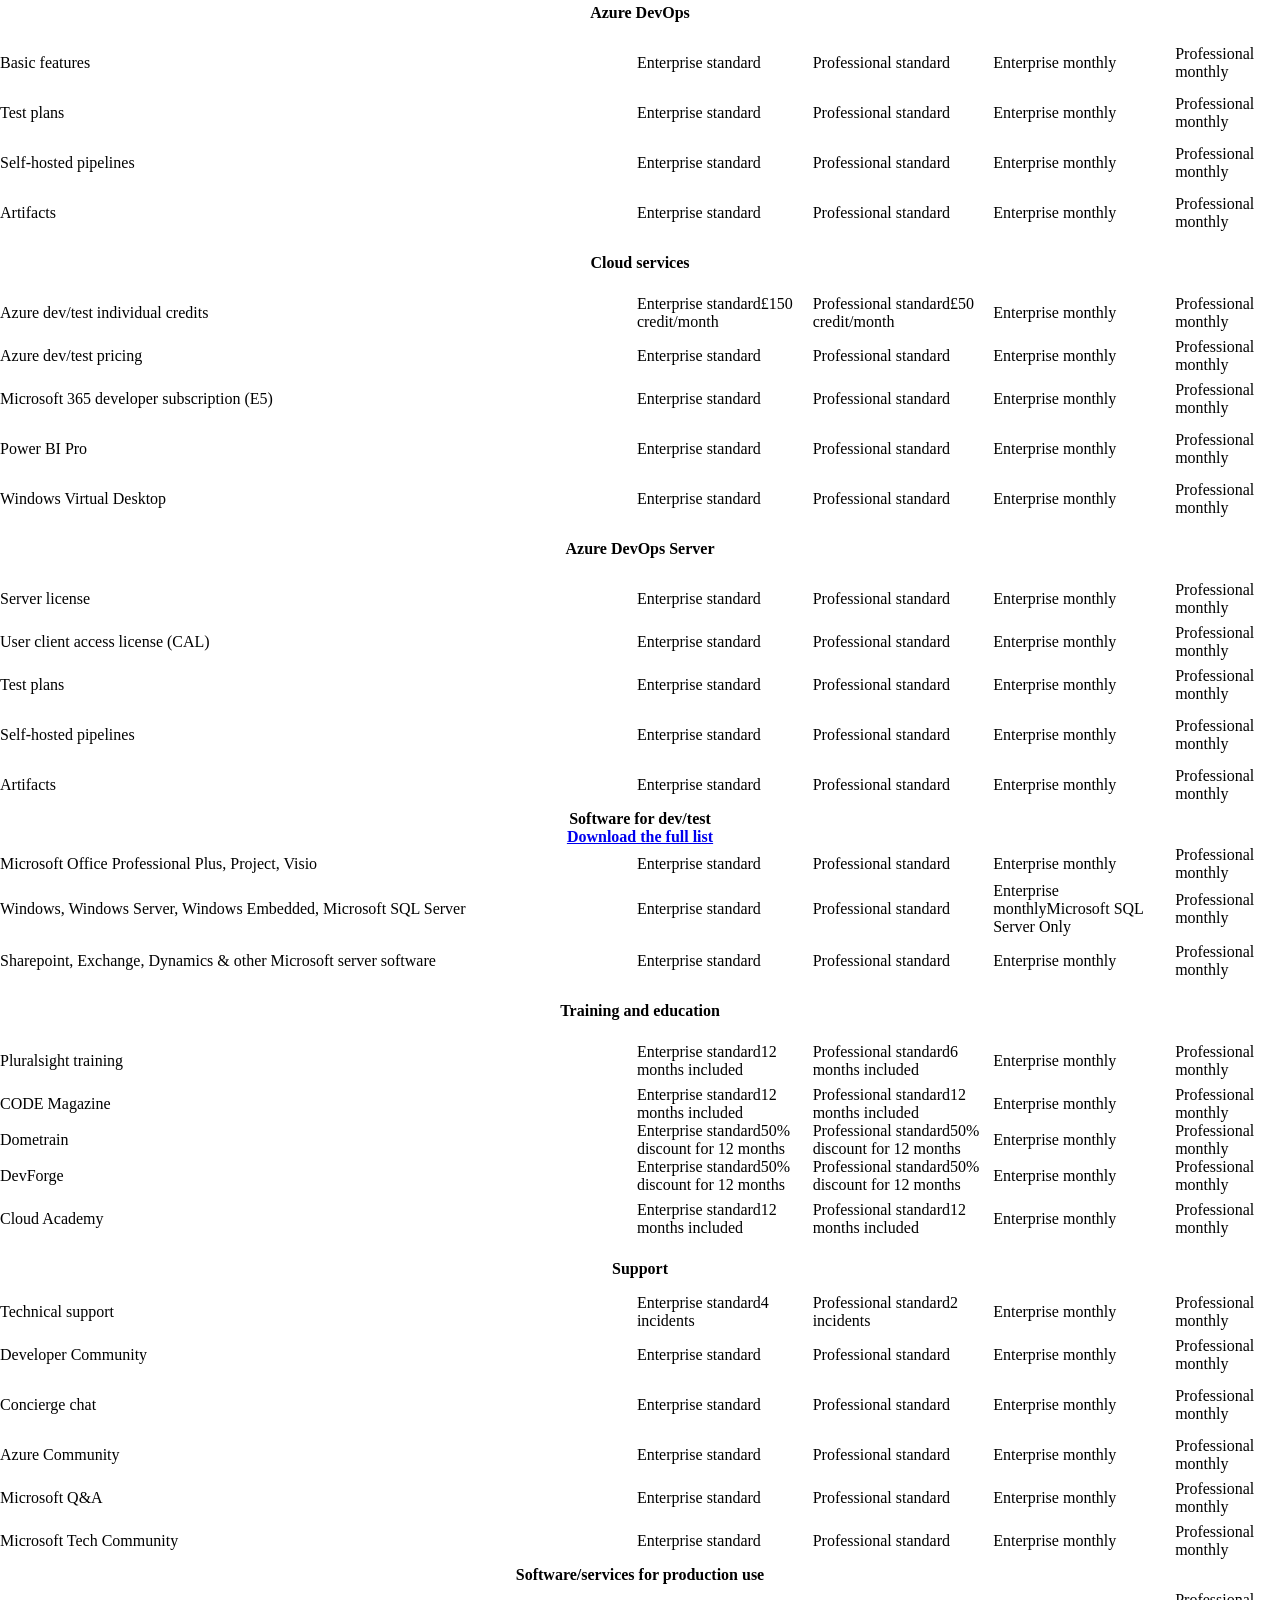
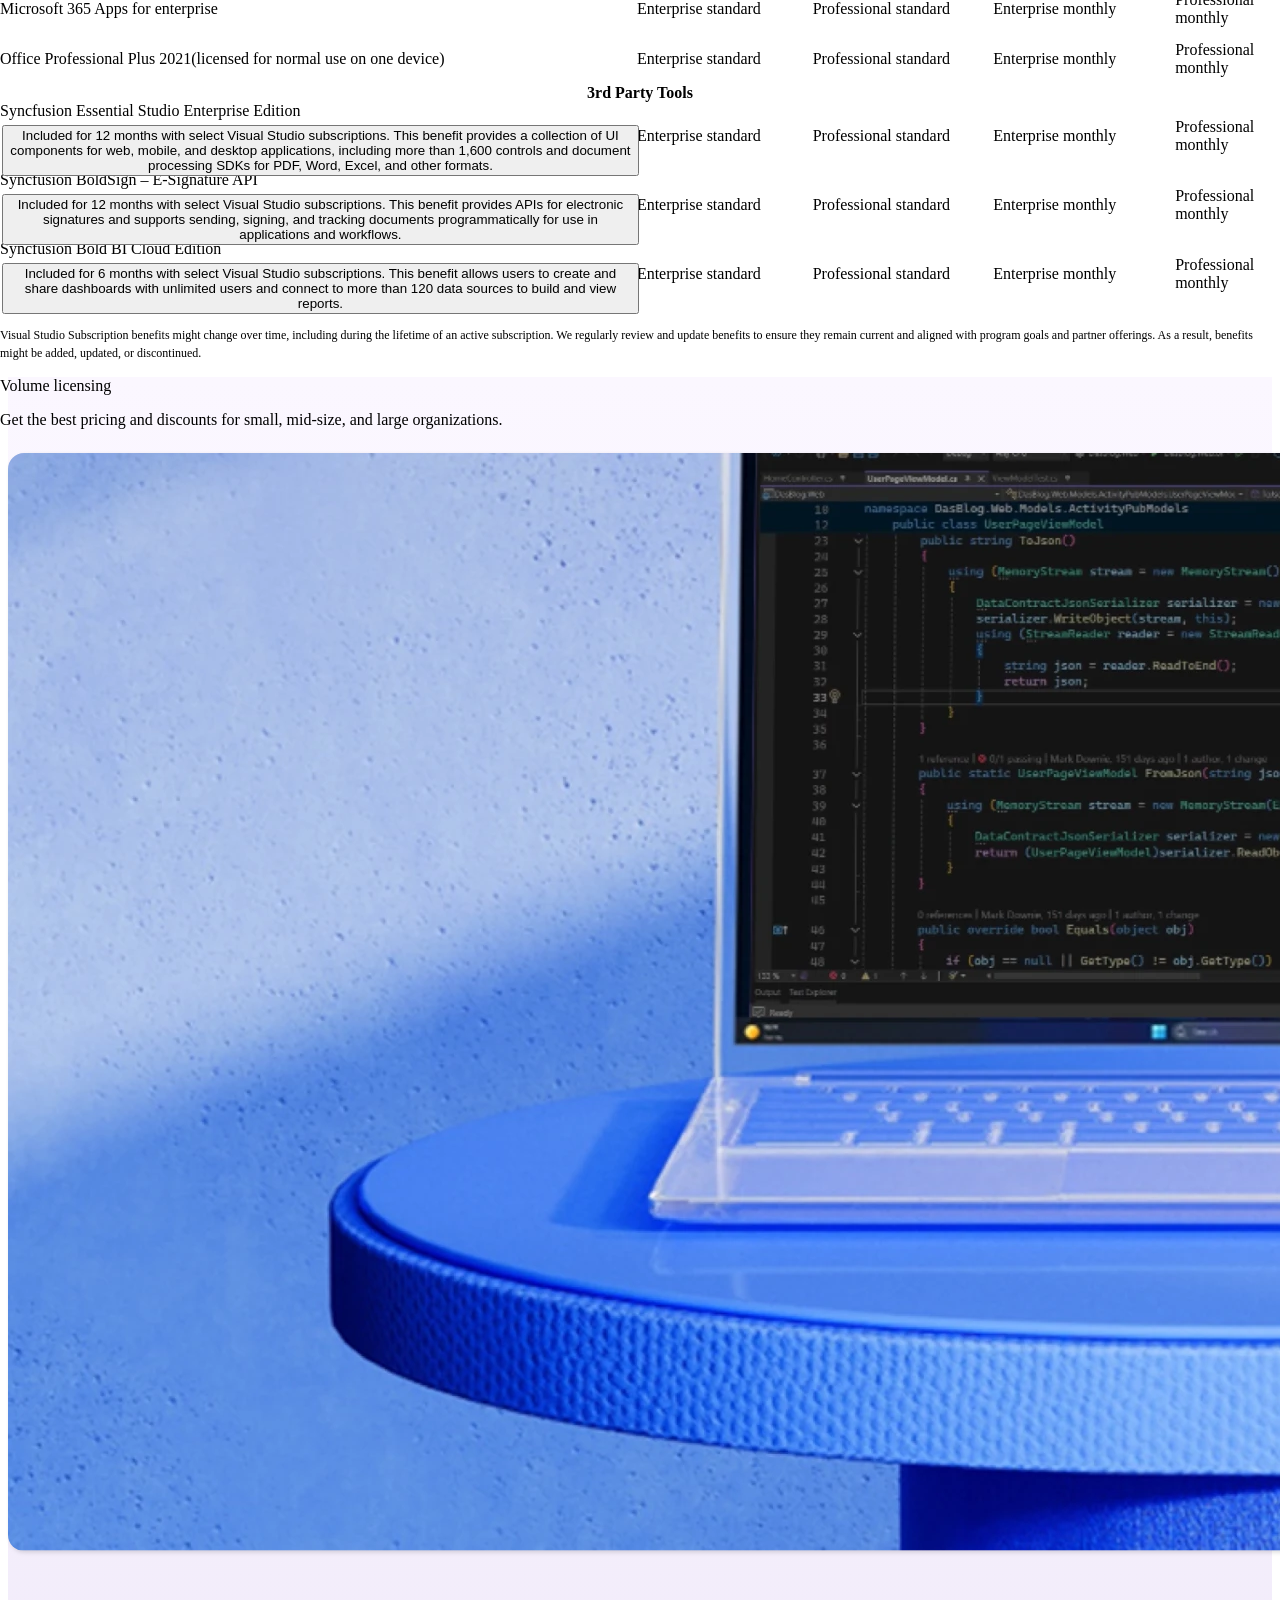
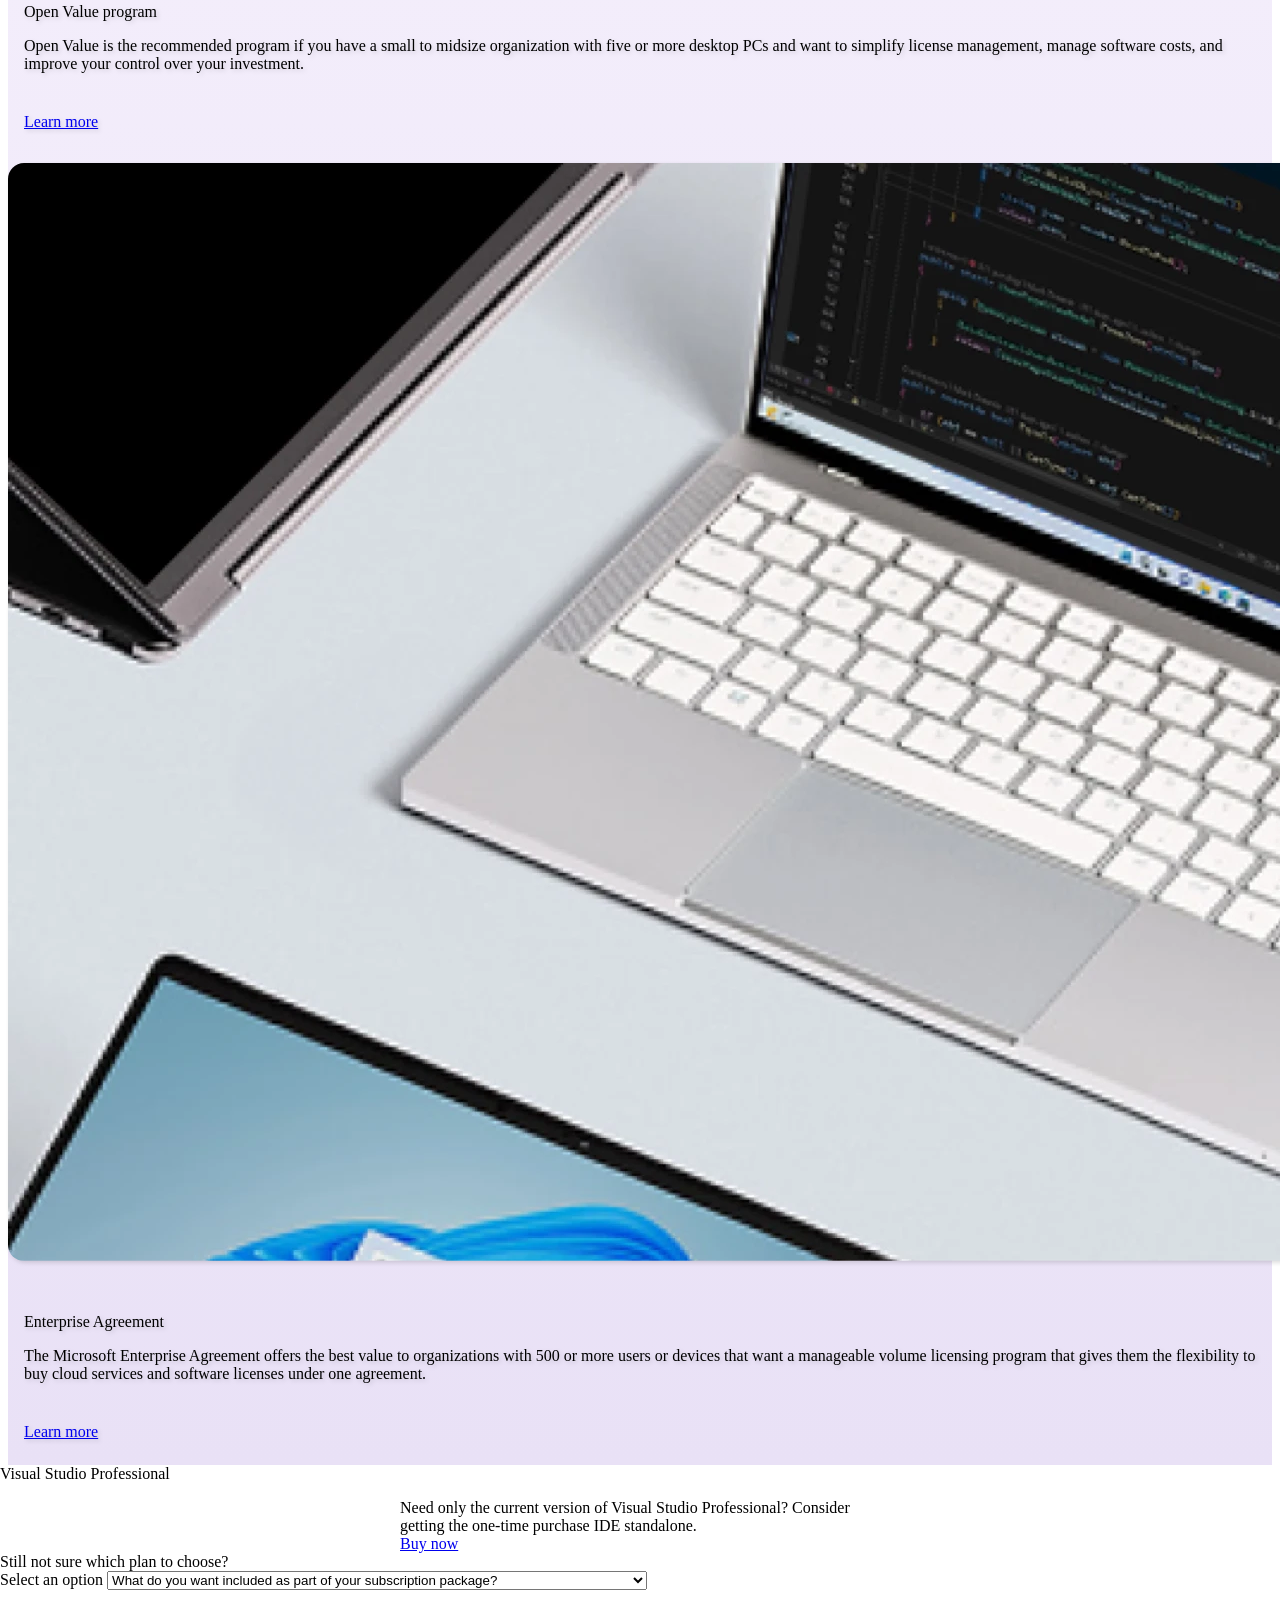
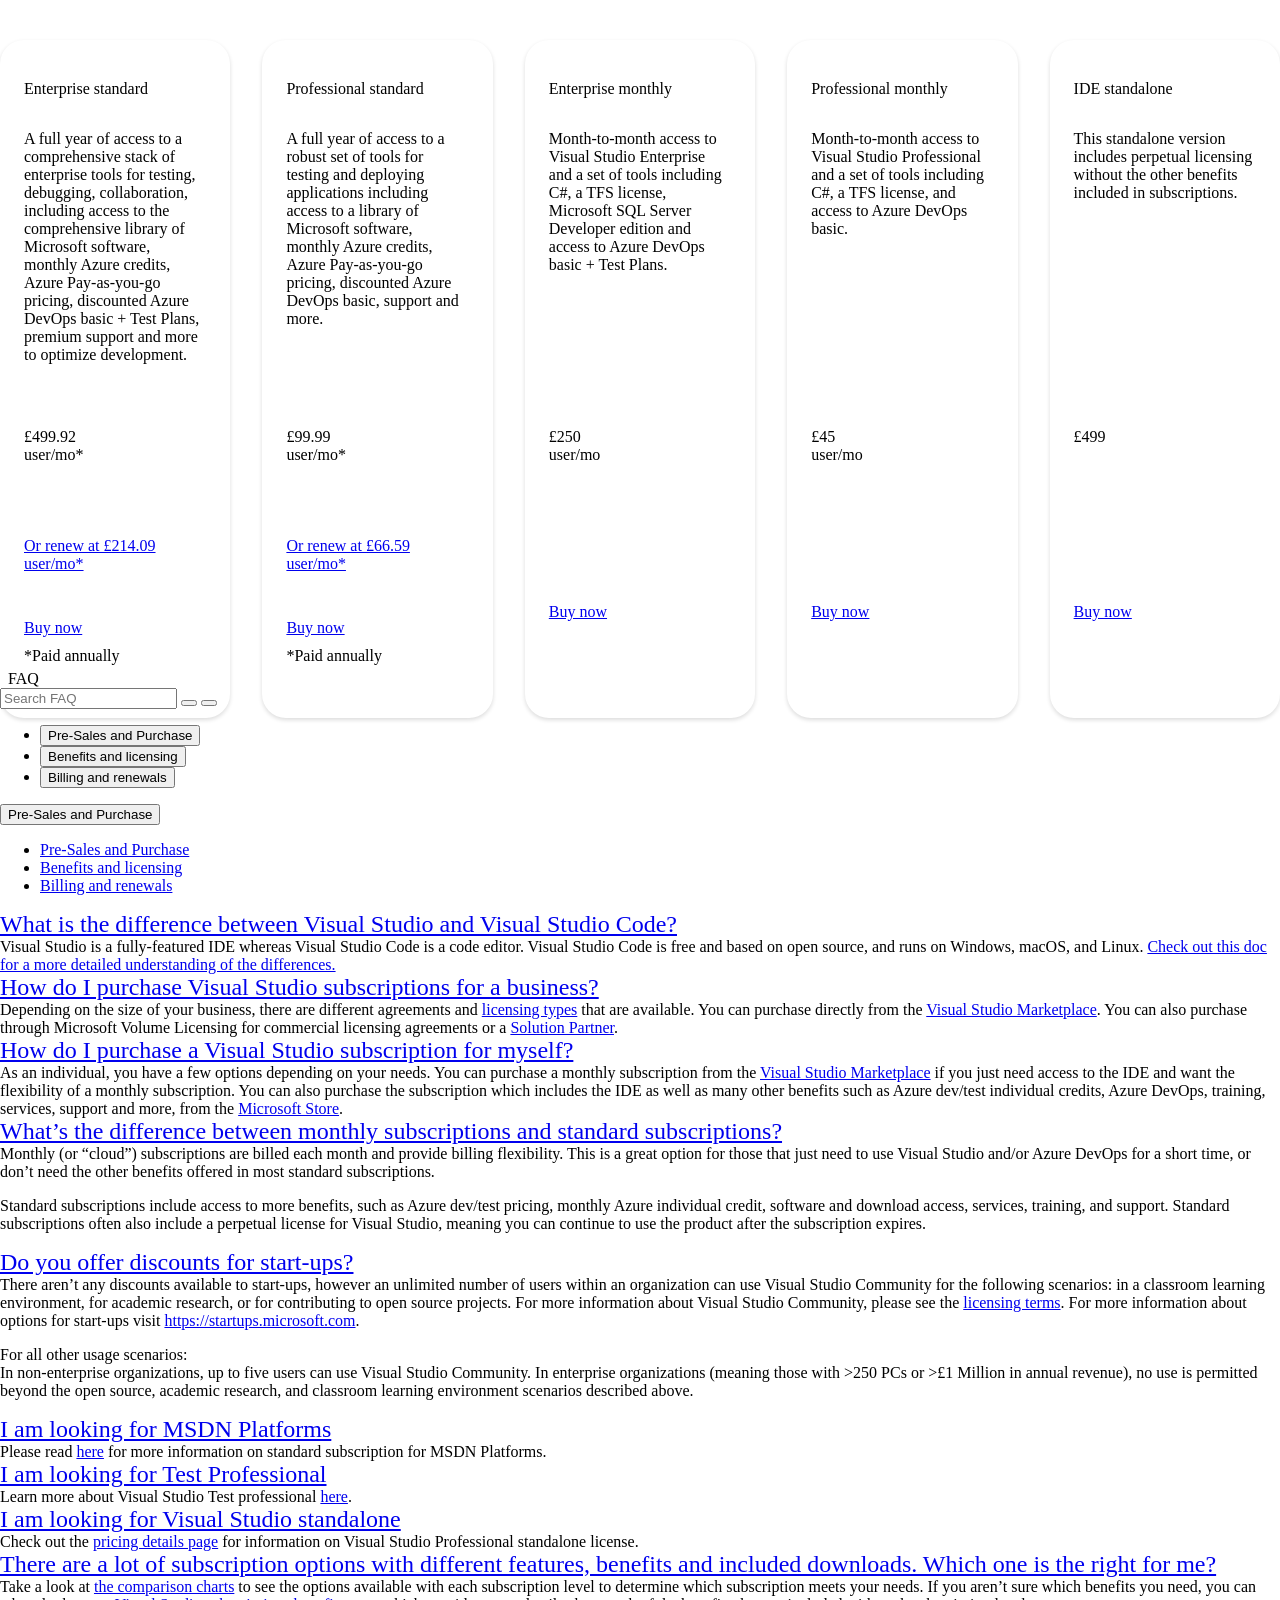
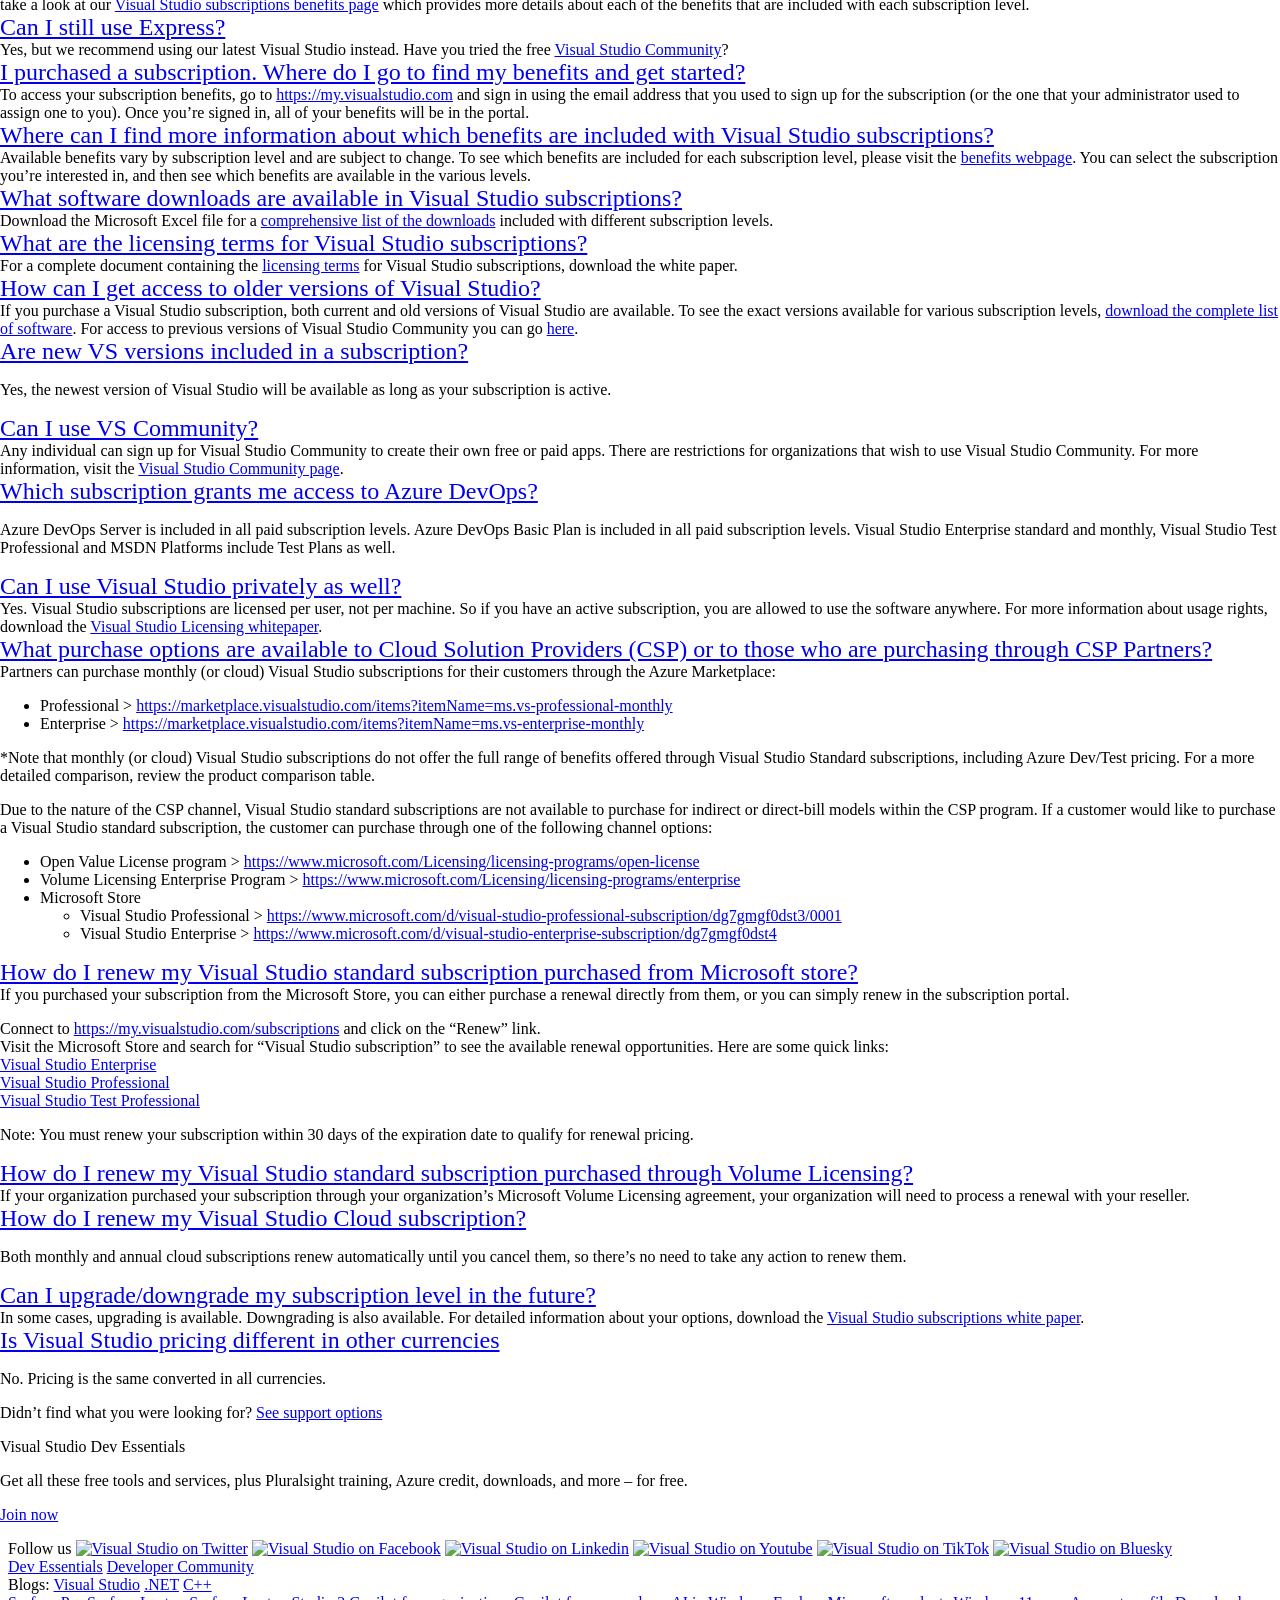
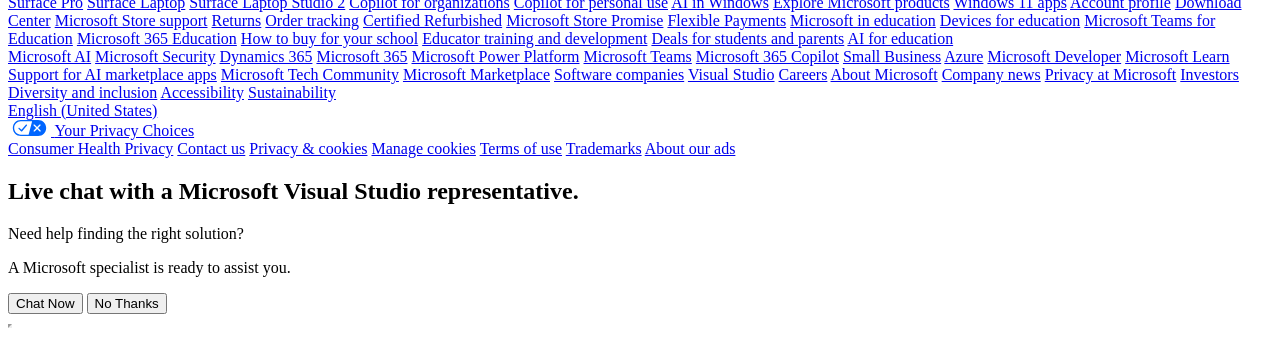
==== commit 93676629: "Add favicon to renewal page and update buy now links" ====
--- a/vs/pricing/index.html
+++ b/vs/pricing/index.html
@@ -4485,10 +4485,10 @@
 Pricing varies by eligible subscription. See <a href="#volume-licensing" class="purple-link" data-bi-area="body" data-bi-id="Volume licensing" data-bi-name="body_Choose your subscription_Enterprise standard_Volume licensing">Volume licensing</a></p> -->
 </div><div class="vscom-grid-cell vscom-grid-cell--5 grid-cta" style="">
     
-<div class="vscom-btn-box"><a data-bi-area="body" data-bi-id="Buy now" data-bi-name="body_Choose your subscription_Enterprise standard_Buy now" class="vscom-btn-secondary vscom-btn-fill-grow fill-violet" href="https://www.microsoft.com/d/visual-studio-enterprise-subscription/dg7gmgf0dst4?activetab=pivot:overviewtab" target="_blank" rel="noopener" aria-label="Buy Enterprise standard now">Buy now</a></div>
+<div class="vscom-btn-box"><a data-bi-area="body" data-bi-id="Buy now" data-bi-name="body_Choose your subscription_Enterprise standard_Buy now" class="vscom-btn-secondary vscom-btn-fill-grow fill-violet" href="https://www.microsoft.com/en-gb/d/visual-studio-enterprise-subscription/dg7gmgf0dst4?activetab=pivot:overviewtab" target="_blank" rel="noopener" aria-label="Buy Enterprise standard now">Buy now</a></div>
 </div><div class="vscom-grid-cell vscom-grid-cell--6 grid-bottom" style="">
     
-<p>*One-time annual payment</p>
+<!-- <p>*One-time annual payment</p> -->
 </div><div class="vscom-grid-cell vscom-grid-cell--7 grid-top" style="">
     
 <h3>Professional standard</h3>
@@ -4511,10 +4511,10 @@
 Pricing varies by eligible subscription. See <a href="#volume-licensing" class="purple-link" data-bi-area="body" data-bi-id="Volume licensing" data-bi-name="body_Choose your subscription_Professional standard_Volume licensing">Volume licensing</a></p>
 </div><div class="vscom-grid-cell vscom-grid-cell--11 grid-cta" style="">
     
-<div class="vscom-btn-box"><a data-bi-area="body" data-bi-id="Buy now" data-bi-name="body_Choose your subscription_Professional standard_Buy now" class="vscom-btn-secondary vscom-btn-fill-grow fill-violet" href="https://www.microsoft.com/d/visual-studio-professional-subscription/dg7gmgf0dst3/0001?activetab=pivot:overviewtab" target="_blank" rel="noopener">Buy now</a><a class="vscom-btn-secondary vscom-btn-wire vscom-wire-black vscom-btn-fill-grow fill-violet" href="./renewal.html?plan=professional" target="_blank" rel="noopener" data-bi-area="body" data-bi-id="Renew" data-bi-name="body_Choose your subscription_Professional standard_Renew" aria-label="Renew Professional standard now">Renew</a></div>
+<div class="vscom-btn-box"><a data-bi-area="body" data-bi-id="Buy now" data-bi-name="body_Choose your subscription_Professional standard_Buy now" class="vscom-btn-secondary vscom-btn-fill-grow fill-violet" href="https://www.microsoft.com/en-gb/d/visual-studio-enterprise-subscription/dg7gmgf0dst4?activetab=pivot:overviewtab" target="_blank" rel="noopener">Buy now</a><a class="vscom-btn-secondary vscom-btn-wire vscom-wire-black vscom-btn-fill-grow fill-violet" href="./renewal.html?plan=professional" target="_blank" rel="noopener" data-bi-area="body" data-bi-id="Renew" data-bi-name="body_Choose your subscription_Professional standard_Renew" aria-label="Renew Professional standard now">Renew</a></div>
 </div><div class="vscom-grid-cell vscom-grid-cell--12 grid-bottom" style="">
     
-<p>*One-time annual payment</p>
+<!-- <p>*One-time annual payment</p> -->
 </div></div></div></div></div></span></div></div></div></div><div class="fusion-fullwidth fullwidth-box fusion-builder-row-7 fusion-flex-container has-pattern-background has-mask-background nonhundred-percent-fullwidth non-hundred-percent-height-scrolling products-lane vscom-builder-tabs-content--main-1" style="--awb-border-radius-top-left:0px;--awb-border-radius-top-right:0px;--awb-border-radius-bottom-right:0px;--awb-border-radius-bottom-left:0px;--awb-padding-top:90px;--awb-padding-bottom:0px;--awb-background-color:#fbf7ff;--awb-flex-wrap:wrap;" id="compare" ><div class="fusion-builder-row fusion-row fusion-flex-align-items-flex-start fusion-flex-content-wrap" style="max-width:calc( 1344px + 1rem );margin-left: calc(-1rem / 2 );margin-right: calc(-1rem / 2 );"><div class="fusion-layout-column fusion_builder_column fusion-builder-column-9 fusion_builder_column_1_1 1_1 fusion-flex-column" style="--awb-bg-size:cover;--awb-width-large:100%;--awb-margin-top-large:1rem;--awb-spacing-right-large:0.5rem;--awb-margin-bottom-large:1rem;--awb-spacing-left-large:0.5rem;--awb-width-medium:100%;--awb-order-medium:0;--awb-spacing-right-medium:0.5rem;--awb-spacing-left-medium:0.5rem;--awb-width-small:100%;--awb-order-small:0;--awb-spacing-right-small:0.5rem;--awb-spacing-left-small:0.5rem;"><div class="fusion-column-wrapper fusion-column-has-shadow fusion-flex-justify-content-flex-start fusion-content-layout-column"><div class="fusion-title title fusion-title-5 fusion-sep-none fusion-title-text fusion-title-size-two"><h2 class="fusion-title-heading title-heading-left" style="margin:0;">Compare subscriptions</h2></div><div class="fusion-text fusion-text-4" style="--awb-content-alignment:left;"><p>Discover the differences in benefits to match the best subscription for your needs.</p>
 </div></div></div><div class="fusion-layout-column fusion_builder_column fusion-builder-column-10 fusion_builder_column_1_5 1_5 fusion-flex-column h3-title" style="--awb-bg-size:cover;--awb-width-large:20%;--awb-margin-top-large:1rem;--awb-spacing-right-large:0.5rem;--awb-margin-bottom-large:0px;--awb-spacing-left-large:0.5rem;--awb-width-medium:100%;--awb-order-medium:0;--awb-spacing-right-medium:0.5rem;--awb-spacing-left-medium:0.5rem;--awb-width-small:100%;--awb-order-small:0;--awb-spacing-right-small:0.5rem;--awb-spacing-left-small:0.5rem;" data-scroll-devices="small-visibility,medium-visibility,large-visibility"><div class="fusion-column-wrapper fusion-column-has-shadow fusion-flex-justify-content-flex-start fusion-content-layout-column"><div class="fusion-title title fusion-title-6 fusion-sep-none fusion-title-text fusion-title-size-three" style="--awb-margin-top:0px;"><h3 class="fusion-title-heading title-heading-left" style="margin:0;">Subscriptions</h3></div></div></div><div class="fusion-layout-column fusion_builder_column fusion-builder-column-11 fusion_builder_column_4_5 4_5 fusion-flex-column" style="--awb-bg-size:cover;--awb-width-large:80%;--awb-margin-top-large:1rem;--awb-spacing-right-large:0.5rem;--awb-margin-bottom-large:0px;--awb-spacing-left-large:0.5rem;--awb-width-medium:100%;--awb-order-medium:0;--awb-spacing-right-medium:0.5rem;--awb-spacing-left-medium:0.5rem;--awb-width-small:100%;--awb-order-small:0;--awb-spacing-right-small:0.5rem;--awb-spacing-left-small:0.5rem;" data-scroll-devices="small-visibility,medium-visibility,large-visibility"><div class="fusion-column-wrapper fusion-column-has-shadow fusion-flex-justify-content-flex-start fusion-content-layout-column"><div class="fusion-text fusion-text-5 best-value-text"><p class="vscom-tag vscom-tag--standard vscom-tag-light-purple">Best value</p>
 </div><style>
@@ -4536,7 +4536,7 @@
 <li>Power BI Pro</li>
 </ul>
 </div><div class="vscom-grid-cell vscom-grid-cell--3 " style="">
-    <a href="https://www.microsoft.com/d/visual-studio-enterprise-subscription/dg7gmgf0dst4?activetab=pivot:overviewtab" class="vscom-btn-primary-sm vscom-btn-fill-grow fill-violet" target="_blank" rel="noopener" data-bi-id="buy now" data-bi-area="body" data-bi-name="body_subscriptions_Enterprise standard_buy now">Buy now</a></div><div class="vscom-grid-cell vscom-grid-cell--4 grid-bottom" style="">
+    <a href="https://www.microsoft.com/en-gb/d/visual-studio-enterprise-subscription/dg7gmgf0dst4?activetab=pivot:overviewtab" class="vscom-btn-primary-sm vscom-btn-fill-grow fill-violet" target="_blank" rel="noopener" data-bi-id="buy now" data-bi-area="body" data-bi-name="body_subscriptions_Enterprise standard_buy now">Buy now</a></div><div class="vscom-grid-cell vscom-grid-cell--4 grid-bottom" style="">
     <a class="black-link" href="./renewal.html?plan=enterprise" target="_blank" rel="noopener" data-bi-id="Or renew at £214.09" data-bi-area="body" data-bi-name="body_subscriptions_Enterprise standard_Or renew at £214.09">Or renew at £214.09 user/mo*</a></p>
 <p>*Paid annually</div><div class="vscom-grid-cell vscom-grid-cell--5 grid-top" style="">
     
@@ -4552,7 +4552,7 @@
 <li>Training and support</li>
 </ul>
 </div><div class="vscom-grid-cell vscom-grid-cell--7 " style="">
-    <a href="https://www.microsoft.com/d/visual-studio-professional-subscription/dg7gmgf0dst3/0001?activetab=pivot:overviewtab" class="vscom-btn-primary-sm vscom-btn-fill-grow fill-violet" target="_blank" rel="noopener" data-bi-id="buy now" data-bi-area="body" data-bi-name="body_subscriptions_professional standard_buy now">Buy now</a></div><div class="vscom-grid-cell vscom-grid-cell--8 grid-bottom" style="">
+    <a href="https://www.microsoft.com/en-gb/d/visual-studio-enterprise-subscription/dg7gmgf0dst4?activetab=pivot:overviewtab" class="vscom-btn-primary-sm vscom-btn-fill-grow fill-violet" target="_blank" rel="noopener" data-bi-id="buy now" data-bi-area="body" data-bi-name="body_subscriptions_professional standard_buy now">Buy now</a></div><div class="vscom-grid-cell vscom-grid-cell--8 grid-bottom" style="">
     <a class="black-link" href="./renewal.html?plan=professional" target="_blank" rel="noopener" data-bi-id="Or renew at £66.59" data-bi-area="body" data-bi-name="body_subscriptions_professional standard_Or renew at £66.59">Or renew at £66.59 user/mo*</a></p>
 <p>*Paid annually</div><div class="vscom-grid-cell vscom-grid-cell--9 grid-top" style="">
     
@@ -5473,7 +5473,7 @@
 <div class="price-text"><span class="price-wrapper"><span class="price">£499.92</span><span class="price-sm">user/mo*</span></span><a href="https://www.microsoft.com/d/visual-studio-enterprise-subscription/dg7gmgf0dst4/0003?activetab=pivot:overviewtab" class="price-sm black-link" data-bi-id="Or renew at £214.09" data-bi-area="body" data-bi-name="body_Still not sure which plan to choose_enterprise standard_Or renew at £214.09">Or renew at £214.09 user/mo*</a></div>
 </div>
 <div class="footer">
-<p><a href="https://www.microsoft.com/d/visual-studio-enterprise-subscription/dg7gmgf0dst4?activetab=pivot:overviewtab" class="vscom-btn-secondary vscom-btn-fill-grow fill-violet" target="_blank" rel="noopener" data-bi-id="buy now" data-bi-area="body" data-bi-name="body_Still not sure which plan to choose_enterprise standard_buy now">Buy now</a></p>
+<p><a href="https://www.microsoft.com/en-gb/d/visual-studio-enterprise-subscription/dg7gmgf0dst4?activetab=pivot:overviewtab" class="vscom-btn-secondary vscom-btn-fill-grow fill-violet" target="_blank" rel="noopener" data-bi-id="buy now" data-bi-area="body" data-bi-name="body_Still not sure which plan to choose_enterprise standard_buy now">Buy now</a></p>
 <p class="footer-note price-sm">*Paid annually</p>
 </div>
 
@@ -5487,7 +5487,7 @@
 <div class="price-text"><span class="price-wrapper"><span class="price">£99.99</span><span class="price-sm">user/mo*</span></span><a href="https://www.microsoft.com/d/visual-studio-professional-subscription/dg7gmgf0dst3/0003?activetab=pivot:overviewtab" class="price-sm black-link" target="_blank" rel="noopener" data-bi-id="Or renew at £66.59" data-bi-area="body" data-bi-name="body_Still not sure which plan to choose_professional standard_Or renew at £66.59">Or renew at £66.59 user/mo*</a></div>
 </div>
 <div class="footer">
-<p><a href="https://www.microsoft.com/d/visual-studio-professional-subscription/dg7gmgf0dst3/0001?activetab=pivot:overviewtab" class="vscom-btn-secondary vscom-btn-fill-grow fill-violet" target="_blank" rel="noopener" data-bi-id="buy now" data-bi-area="body" data-bi-name="body_Still not sure which plan to choose_professional standard_buy now">Buy now</a></p>
+<p><a href="https://www.microsoft.com/en-gb/d/visual-studio-enterprise-subscription/dg7gmgf0dst4?activetab=pivot:overviewtab" class="vscom-btn-secondary vscom-btn-fill-grow fill-violet" target="_blank" rel="noopener" data-bi-id="buy now" data-bi-area="body" data-bi-name="body_Still not sure which plan to choose_professional standard_buy now">Buy now</a></p>
 <p class="footer-note price-sm">*Paid annually</p>
 </div>
 
